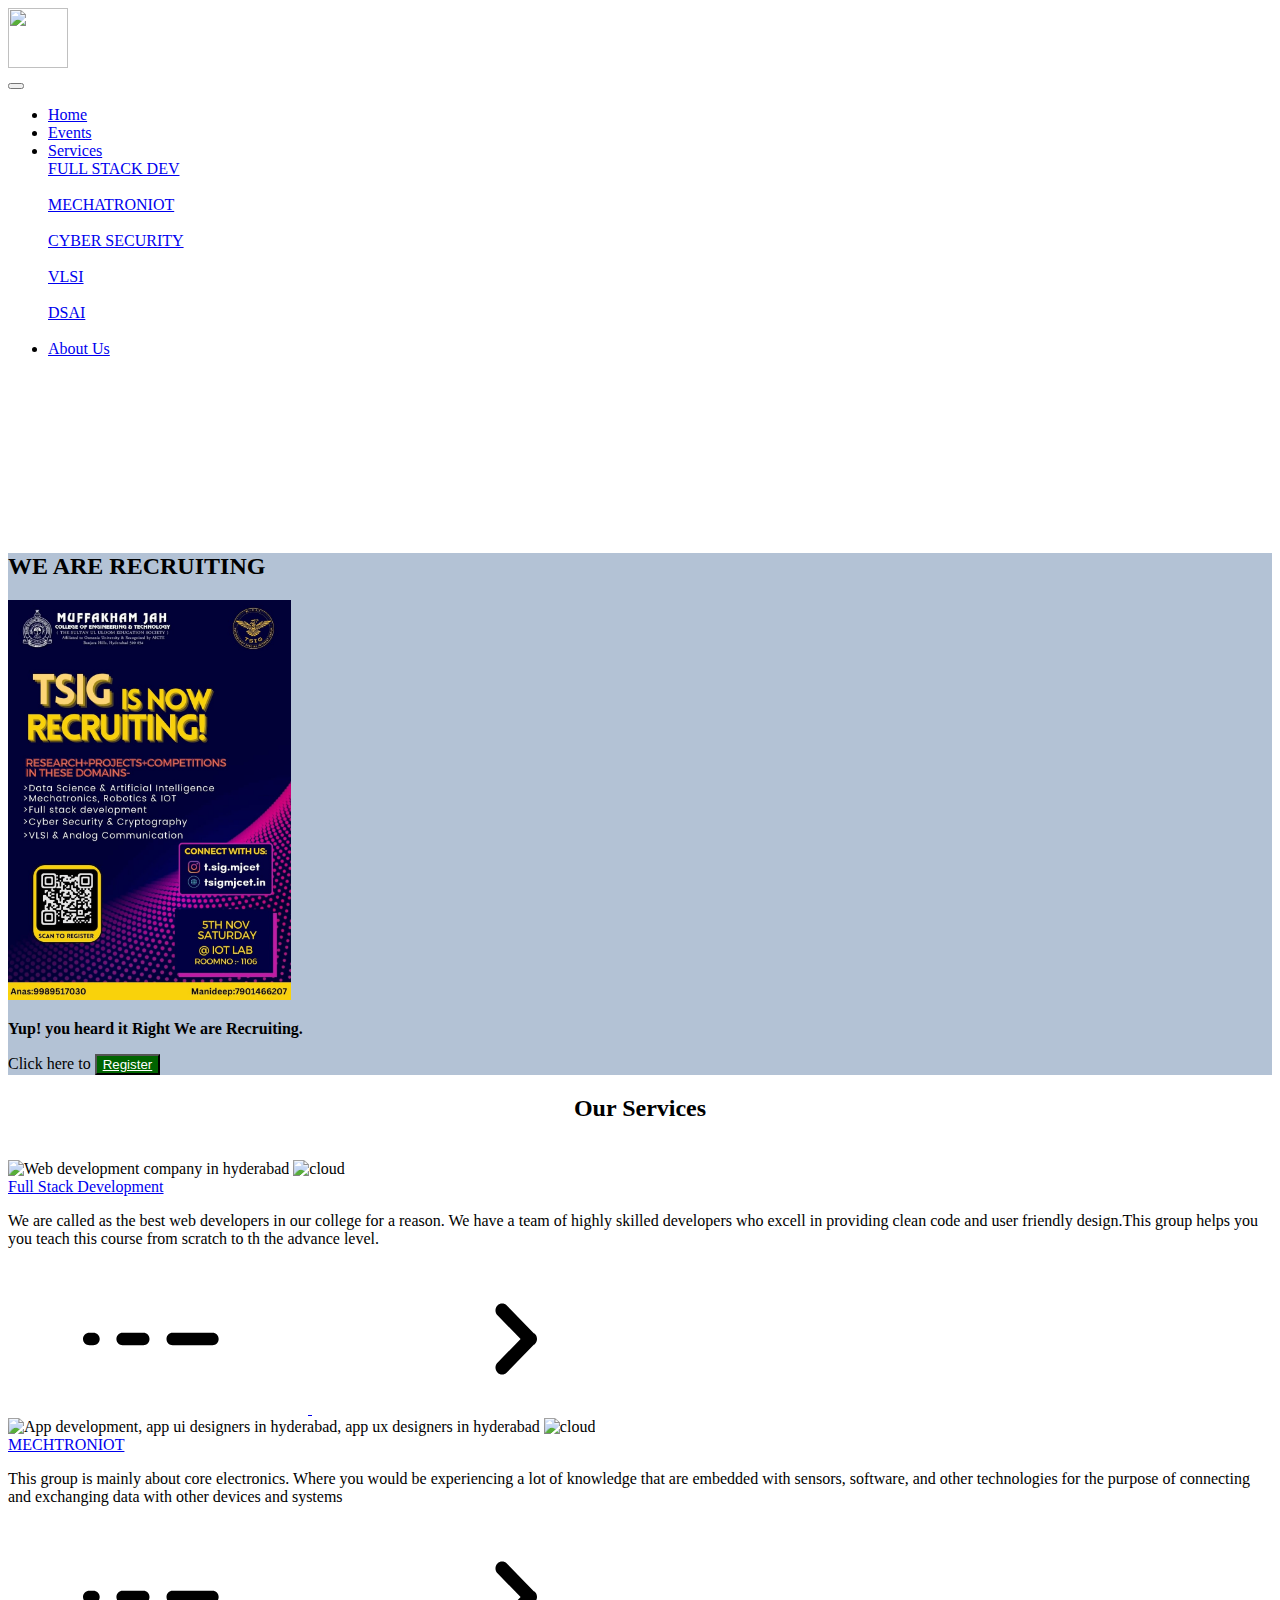
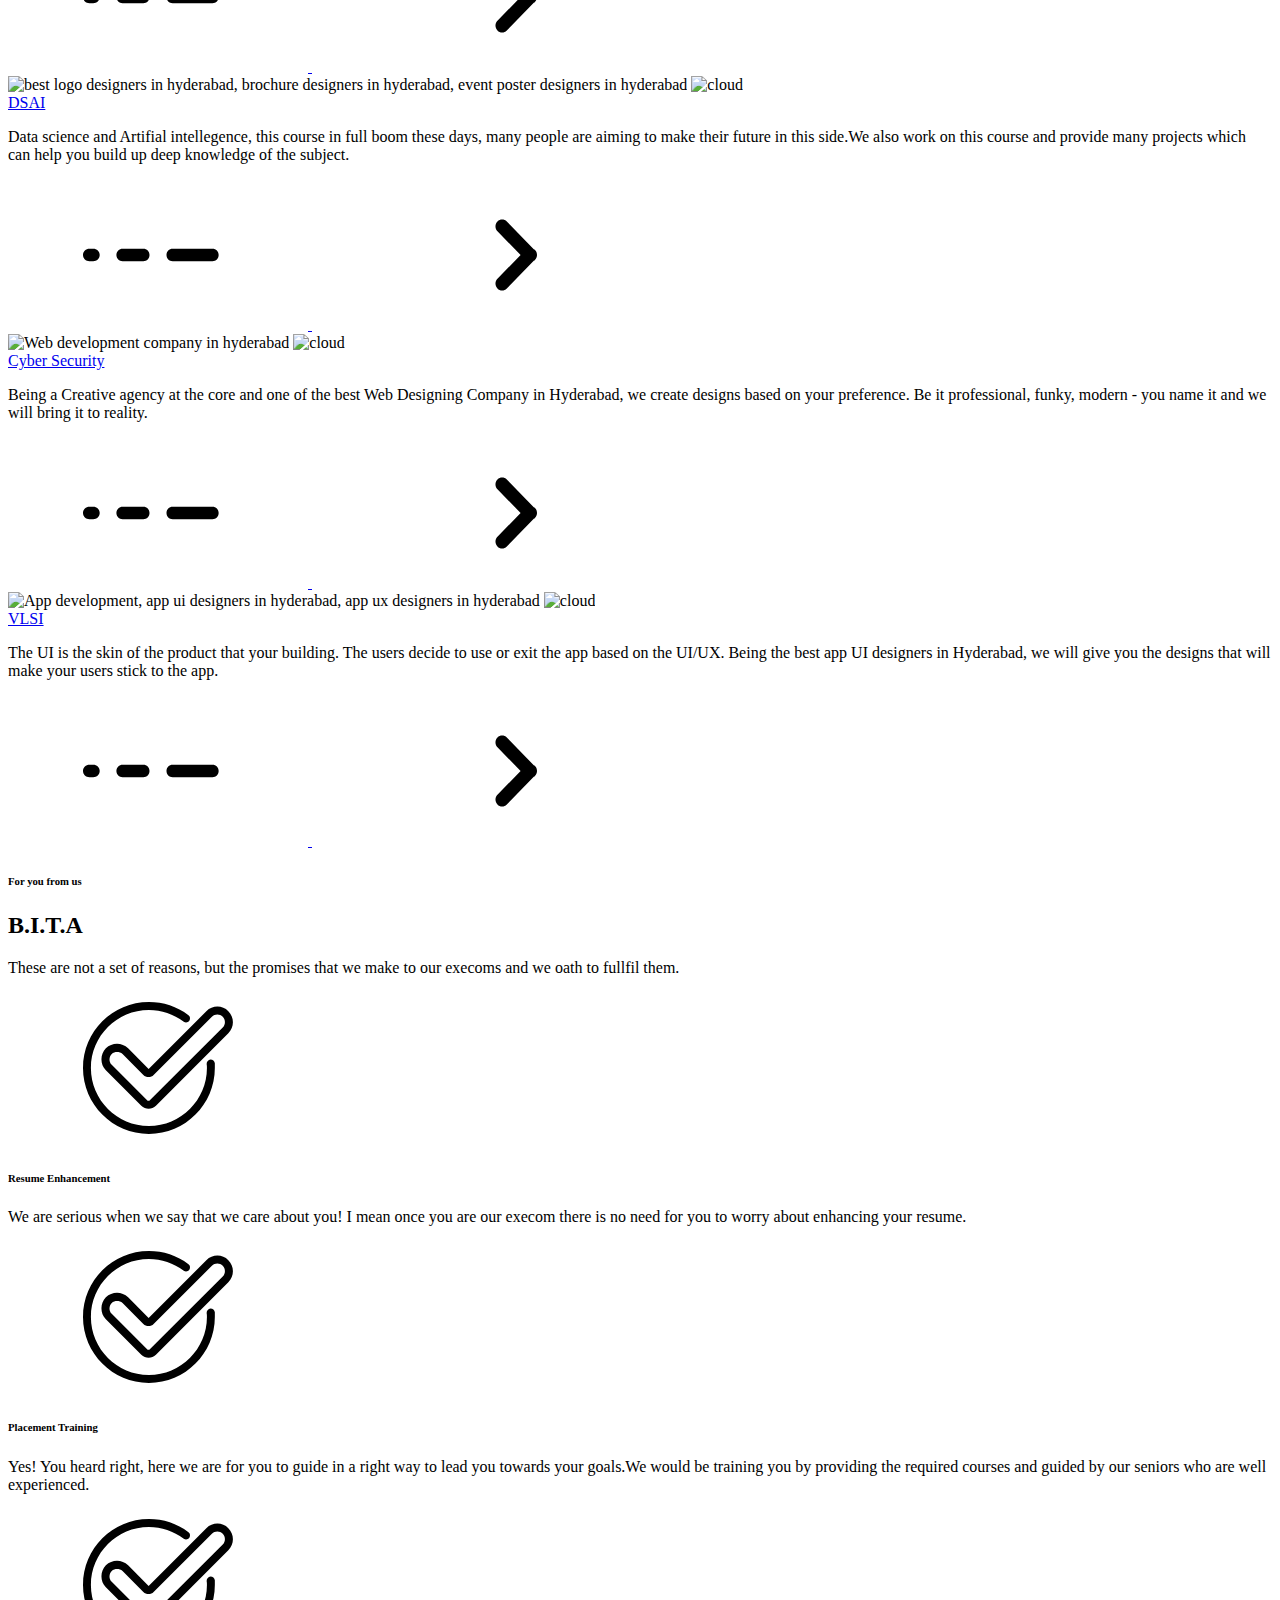
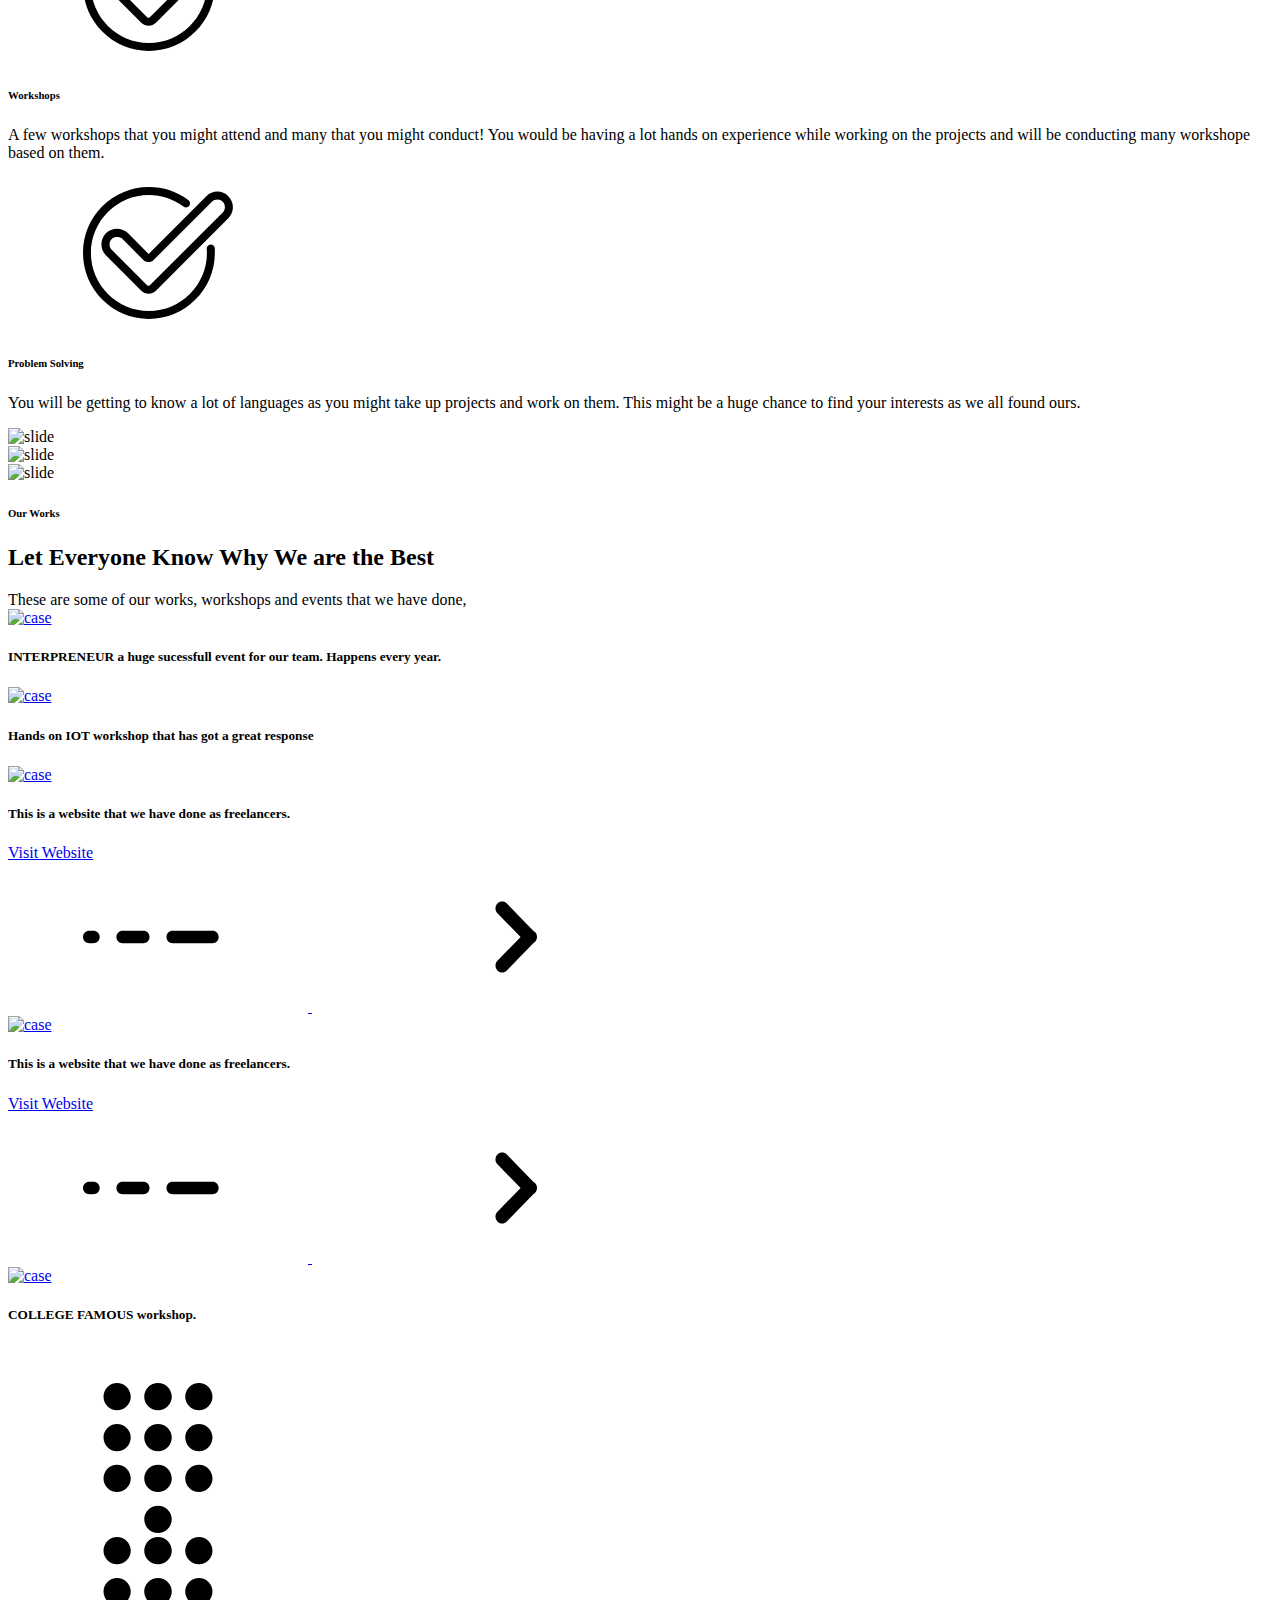
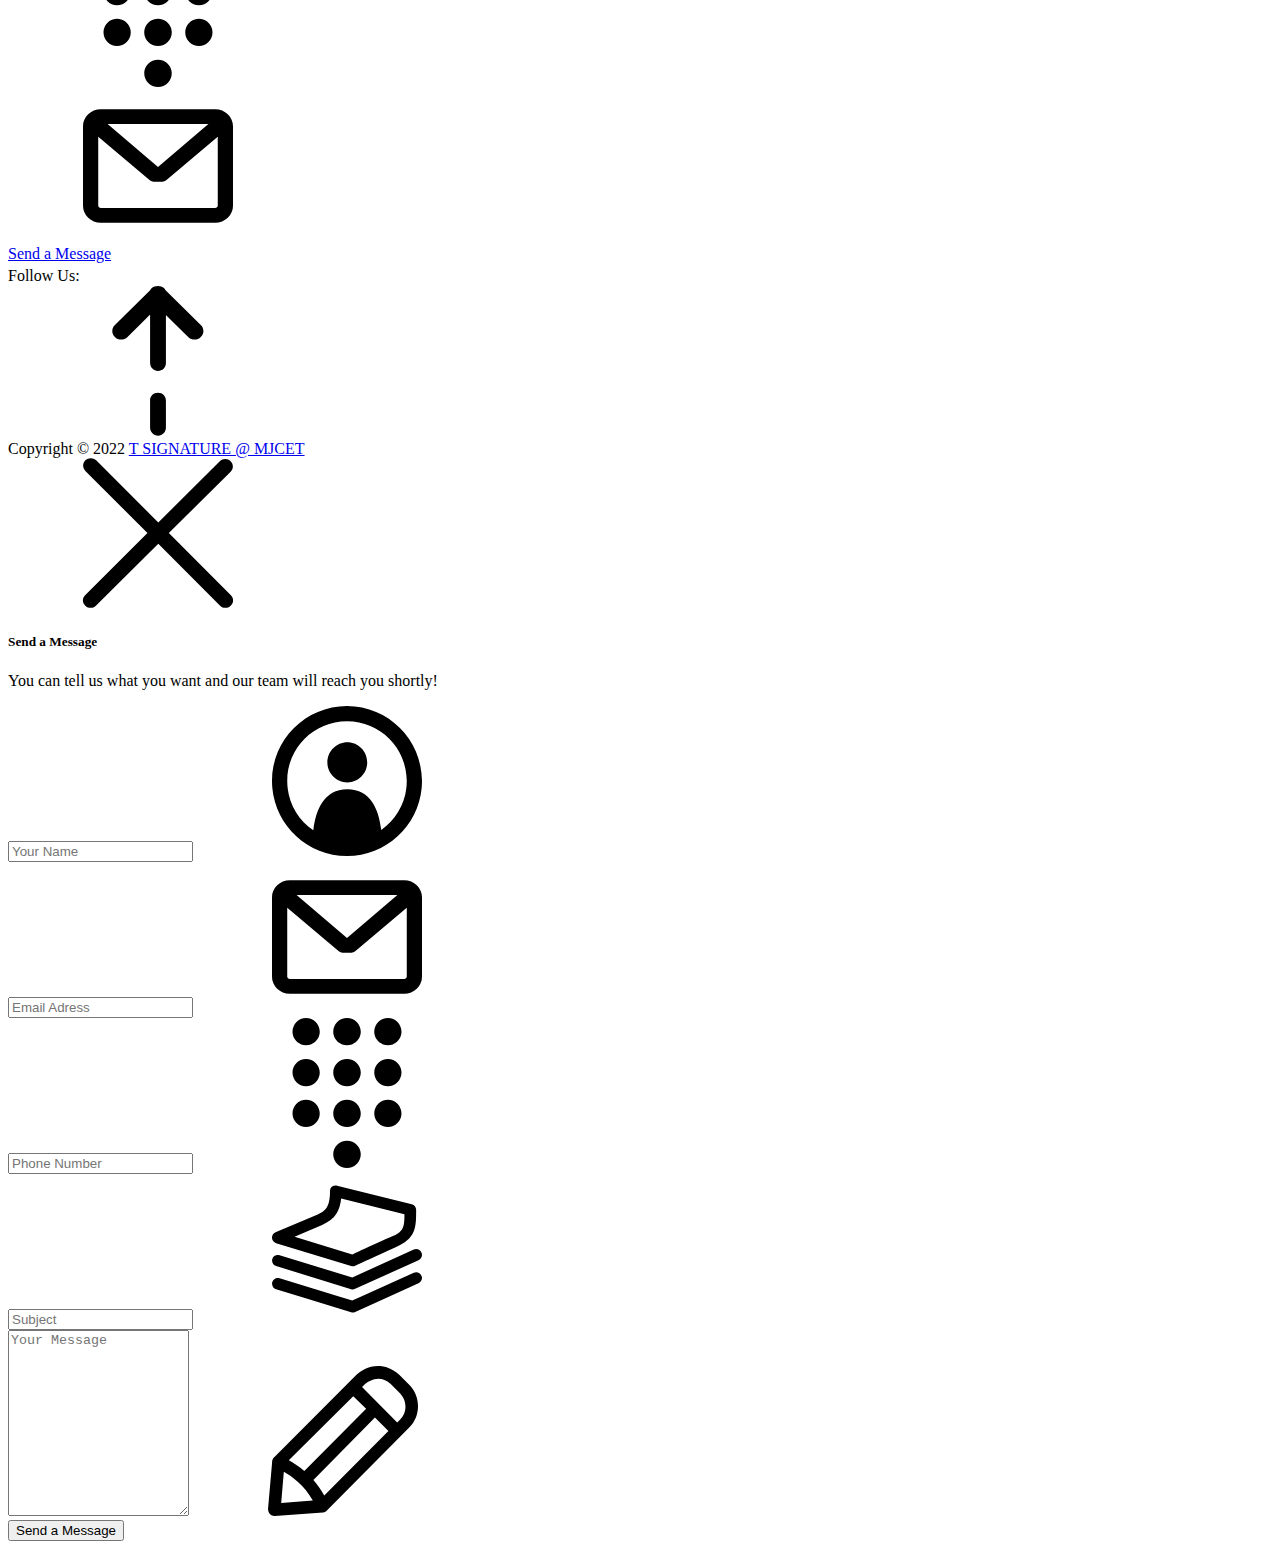
==== public/index.html @ f0108e30 "recruitment-poster" ====
<!DOCTYPE html>
<html lang="en">
<head><meta http-equiv="Content-Type" content="text/html; charset=utf-8">

  <!-- SEO -->

  <meta name="description" content="We are a collection of minds hailing from all branches of engineering at MJCET united by our shared passion to learn, innovate, create and impart knowledge in the world of science and technology.">
    <meta name="keywords" content="Tsig, Tsignature,tsigmjcet,tsigmjcet.in,sig,mjcet,t-sig,mjcollege,best club mjcet,mjcet clubs,mjcollege clubs,mjcet clubs,technical club,tech club,fsd,vlsi,mechtron,aids,dsai,mjcollege.ac.in,mjcollege,tsig mjcollege,tsig mj"/>
    <meta property="og:title" content="T-SIG | MJCET" />
<meta property="og:description" content="We are a collection of minds hailing from all branches of engineering at MJCET united by our shared passion to learn, innovate, create and impart knowledge in the world of science and technology." />
<meta property="og:image" content="https://tsigmjcet.in/img/TSIG_logo_saffron-removebg-preview.png" />


<!-- plugin meta tags -->
    
<script async src="https://www.googletagmanager.com/gtag/js?id=UA-68163784-5"></script>
<script>
  window.dataLayer = window.dataLayer || [];
  function gtag(){dataLayer.push(arguments);}
  gtag('js', new Date());

  gtag('config', 'UA-68163784-5');
</script>
<meta name="viewport" content="width=device-width, icinitial-scale=1, maximum-scale=1">
<link rel="icon" href="./img/TSIG_logo_saffron-removebg-preview.png" sizes="16x16 32x32" type="img/png">

<!-- title -->
<title>T-SIG | MJCET</title>

<!-- styling -->
<link rel="stylesheet" type="text/css" href="css/theme-styles.css">
<link rel="stylesheet" type="text/css" href="css/blocks.css">
<link rel="stylesheet" type="text/css" href="css/widgets.css">
<link rel="stylesheet" href="css/navbar.css">

<!--External fonts-->

<link href="https://fonts.googleapis.com/css?family=Nunito:300,400,700,900" rel="stylesheet">
<link href="https://fonts.googleapis.com/css?family=Baloo+Paaji" rel="stylesheet">

<!-- Styles for Plugins -->
<link rel="stylesheet" type="text/css" href="css/swiper.min.css">

<!--<link rel="stylesheet" type="text/css" href="css/rtl.css">-->
    <link rel="icon" href="img/Favicon.png" type="image/gif" sizes="16x16">
   
    <!-- Facebook Pixel Code -->
    <script>
      !function(f,b,e,v,n,t,s)
      {if(f.fbq)return;n=f.fbq=function(){n.callMethod?
      n.callMethod.apply(n,arguments):n.queue.push(arguments)};
      if(!f._fbq)f._fbq=n;n.push=n;n.loaded=!0;n.version='2.0';
      n.queue=[];t=b.createElement(e);t.async=!0;
      t.src=v;s=b.getElementsByTagName(e)[0];
      s.parentNode.insertBefore(t,s)}(window, document,'script',
      'https://connect.facebook.net/en_US/fbevents.js');
      fbq('init', '507069403035252');
      fbq('track', 'PageView');
    </script>
    <noscript><img height="1" width="1" style="display:none"
      src="https://www.facebook.com/tr?id=507069403035252&ev=PageView&noscript=1"/></noscript>
    <!-- End Facebook Pixel Code -->
    <link
    rel="stylesheet"
    href="https://cdnjs.cloudflare.com/ajax/libs/animate.css/4.1.1/animate.min.css"
  />

</head>
<body class="crumina-grid"  >
<!-- Header -->

<div id="wrap">
	<nav>
		<div class="logo">
			<img src="./img/TSIG_logo_saffron-removebg-preview.png" alt="" height="60px" width="60px">
		</div>
		<button type="button" class="btn-hamburger" data-action="nav-toggle">
			<span></span>
			<span></span>
			<span></span>
			<span></span>
			<span></span>
		</button>
		<ul class="nav-menu">
			<li class="nav-item"><a href="index.html">Home</a></li>
			<li class="nav-item"><a href="events.html">Events</a></li>
			<li class="nav-item dropdown">
				<a href="#" data-action="dropdown-toggle">Services</a>
				<div class="dropdown-menu">
					<a class="dropdown-item" href="fsd.html">FULL STACK DEV</a> <br> <br>
					<a class="dropdown-item" href="mechtron.html">MECHATRONIOT</a> <br> <br>
					<a class="dropdown-item" href="cyber.html">CYBER SECURITY</a> <br> <br>
					<a class="dropdown-item" href="vlsi.html">VLSI</a> <br> <br>
					<a class="dropdown-item" href="aids.html">DSAI</a> <br> <br>
				</div>
			</li>
			<li class="nav-item"><a href="about.html">About Us</a></li>
		</ul>
	</nav>
</div>

<script>
	let nav = document.querySelector('nav');
let dropdown = nav.querySelector('.dropdown');
let dropdownToggle = nav.querySelector("[data-action='dropdown-toggle']");
let navToggle = nav.querySelector("[data-action='nav-toggle']");

dropdownToggle.addEventListener('click', () => {
	if (dropdown.classList.contains('show')) {
		dropdown.classList.remove('show');
	} else {
		dropdown.classList.add('show');
	}
})

navToggle.addEventListener('click', () => {
	if (nav.classList.contains('opened')) {
		nav.classList.remove('opened');
	} else {
		nav.classList.add('opened');
	}
})
</script>



<video class="vid" id="vid" width="100%" height="100%"  autoplay muted  loop>
  <source  src="img/WhatsApp Video 2022-10-26 at 8.50.36 PM.mp4" type="video/mp4">
  
</video>
<script>
  document.getElementById('vid').play();
</script>

<!-- ... End Header -->
<!-- 
<marquee behavior="" direction="" style="background-color: rgba(156, 83, 201, 0.648);">Register For the Recruitment here <a href="events.html"> <span style="color: Red;">Register</span></a></marquee> -->
<!-- Info Boxes -->
<!-- 
<div class="card" style="width: 18rem;">
  <img class="card-img-top" src="./img/recruitment-poster.jpeg" alt="Card image cap">
  <div class="card-body">
    <p class="card-text">Yes! you heard it right we are <b> RECRUITING </b></p>
    <p>Clich here to <span>Register</span></p>
  </div>
</div> -->
<section class="crumina-module crumina-module-slider medium-padding100 card">
  <div class="container">
  <div class="row">
  <div class="crumina-module crumina-module-img-bottom">
  <div class="col-lg-6 col-md-12 col-sm-12 col-xs-12">
  <div class="crumina-module crumina-heading">
  <h6 class="heading-sup-title"></h6>
  <h2 class="heading-title" style="align-items: center;">WE ARE RECRUITING</h2>
  <a href="https://docs.google.com/forms/d/e/1FAIpQLSchvIO3LFxWKTd3PqV2xvI6JanseBvcixMa674ufhuk02N_iA/viewform"><img src="./img/recruitment-poster.jpeg" style="height: 400px;" alt=""></a>
    <p style="color:black ;"><b> Yup! you heard it Right We are Recruiting. </b></p>
  <div class="heading-text">
    <p style="color:black ;">Click here to <button class="regbutton" style="color:white;background-color:darkgreen;"> <a href="https://docs.google.com/forms/d/e/1FAIpQLSchvIO3LFxWKTd3PqV2xvI6JanseBvcixMa674ufhuk02N_iA/viewform" style="color:white;">Register</a></button></p>
  </div>
  </div>
  </div>
  <style>
    .card{

      background-color: #6987ab81;
      align-items: center;
    }
    .regbutton:hover{
      background-color: red;
      color: black;
      
    }
  </style>
</div>  
</div>
</div>
</section>
<section class="medium-padding100">
<div class="container">
<center><h2 class="heading-title">Our <span class="c-primary">Services</span></h2></center>
&nbsp;
<div class="row">
<div class="col-lg-4 col-md-4 col-sm-12 col-xs-12">
<div class="crumina-module crumina-info-box info-box--standard-hover">

<div class="info-box-image">
<img class="utouch-icon" src="svg-icons/web-dev.svg" alt="Web development company in hyderabad">
<img class="cloud" src="img/clouds8.png" alt="cloud">
</div>

<div class="info-box-content">
<a href="fsd.html" class="h5 info-box-title">Full Stack Development</a>
<p class="info-box-text">We are called as the best web developers in our college for a reason. We have a team of highly skilled developers who excell in providing clean code and user friendly design.This group helps you you teach this course from scratch to th the advance level.
</p>
</div>

<a href="fsd.html" class="btn-next">
<svg class="utouch-icon icon-hover utouch-icon-arrow-right-1"><use xlink:href="#utouch-icon-arrow-right-1"></use></svg>
<svg class="utouch-icon utouch-icon-arrow-right1"><use xlink:href="#utouch-icon-arrow-right1"></use></svg>
</a>

</div>
</div>

<div class="col-lg-4 col-md-4 col-sm-12 col-xs-12">
<div class="crumina-module crumina-info-box info-box--standard-hover">

<div class="info-box-image">
<img class="utouch-icon" src="./fonts/ioty.png" alt="App development, app ui designers in hyderabad, app ux designers in hyderabad">
<img class="cloud" src="img/clouds9.png" alt="cloud">
</div>

<div class="info-box-content">
<a href="mechtron.html" class="h5 info-box-title">MECHTRONIOT</a>
<p class="info-box-text">This group is mainly about core electronics. Where you would be experiencing a lot of knowledge that are embedded with sensors, software, and other technologies for the purpose of connecting and exchanging data with other devices and systems
</p>
</div>

<a href="mechtron.html" class="btn-next">
<svg class="utouch-icon icon-hover utouch-icon-arrow-right-1"><use xlink:href="#utouch-icon-arrow-right-1"></use></svg>
<svg class="utouch-icon utouch-icon-arrow-right1"><use xlink:href="#utouch-icon-arrow-right1"></use></svg>
</a>

</div>
</div>

<div class="col-lg-4 col-md-4 col-sm-12 col-xs-12">
<div class="crumina-module crumina-info-box info-box--standard-hover">

<div class="info-box-image">
<img class="utouch-icon" src="./fonts/dataaaa.png" alt="best logo designers in hyderabad, brochure designers in hyderabad, event poster designers in hyderabad">
<img class="cloud" src="img/clouds10.png" alt="cloud">
</div>

<div class="info-box-content">
<a href="aids.html" class="h5 info-box-title">DSAI</a>
<p class="info-box-text">Data science and Artifial intellegence, this course in full boom these days, many people are aiming to make their future in this side.We also work on this course and provide many projects which can help you build up deep knowledge of the subject.
</p>
</div>

<a href="aids.html" class="btn-next">
<svg class="utouch-icon icon-hover utouch-icon-arrow-right-1"><use xlink:href="#utouch-icon-arrow-right-1"></use></svg>
<svg class="utouch-icon utouch-icon-arrow-right1"><use xlink:href="#utouch-icon-arrow-right1"></use></svg>
</a>

</div>
</div>
</div>
<div class="row">
<div class="col-lg-4 col-md-4 col-sm-12 col-xs-12">
<div class="crumina-module crumina-info-box info-box--standard-hover">

<div class="info-box-image">
<img class="utouch-icon" src="svg-icons/web-des.svg" alt="Web development company in hyderabad">
<img class="cloud" src="img/clouds8.png" alt="cloud">
</div>

<div class="info-box-content">
<a href="cyber.html" class="h5 info-box-title">Cyber Security</a>
<p class="info-box-text">Being a Creative agency at the core and one of the best Web Designing Company in Hyderabad, we create designs based on your preference. Be it professional, funky, modern - you name it and we will bring it to reality.
</p>
</div>

<a href="cyber.html" class="btn-next">
<svg class="utouch-icon icon-hover utouch-icon-arrow-right-1"><use xlink:href="#utouch-icon-arrow-right-1"></use></svg>
<svg class="utouch-icon utouch-icon-arrow-right1"><use xlink:href="#utouch-icon-arrow-right1"></use></svg>
</a>

</div>
</div>

<div class="col-lg-4 col-md-4 col-sm-12 col-xs-12">
<div class="crumina-module crumina-info-box info-box--standard-hover">

<div class="info-box-image">
<img class="utouch-icon" src="svg-icons/ui.svg" alt="App development, app ui designers in hyderabad, app ux designers in hyderabad">
<img class="cloud" src="img/clouds9.png" alt="cloud">
</div>

<div class="info-box-content">
<a href="vlsi.html" class="h5 info-box-title">VLSI</a>
<p class="info-box-text">The UI is the skin of the product that your building. The users decide to use or exit the app based on the UI/UX. Being the best app UI designers in Hyderabad, we will give you the designs that will make your users stick to the app.
</p>
</div>

<a href="vlsi.html" class="btn-next">
<svg class="utouch-icon icon-hover utouch-icon-arrow-right-1"><use xlink:href="#utouch-icon-arrow-right-1"></use></svg>
<svg class="utouch-icon utouch-icon-arrow-right1"><use xlink:href="#utouch-icon-arrow-right1"></use></svg>
</a>

</div>
</div>

<!-- <div class="col-lg-4 col-md-4 col-sm-12 col-xs-12">
<div class="crumina-module crumina-info-box info-box--standard-hover">

<div class="info-box-image">
<img class="utouch-icon" src="svg-icons/blog.svg" alt="best logo designers in hyderabad, brochure designers in hyderabad, event poster designers in hyderabad">
<img class="cloud" src="img/clouds10.png" alt="cloud">
</div>

<div class="info-box-content">
<a href="blog-management-service.html" class="h5 info-box-title">3D-printing</a>
<p class="info-box-text">Are you a young startup or a established company. What ever the case might be, maintaining a company blog is the most important activity to keep your online presence active. Here we are to help you out with that!
</p>
</div>

<a href="blog-management-service.html" class="btn-next">
<svg class="utouch-icon icon-hover utouch-icon-arrow-right-1"><use xlink:href="#utouch-icon-arrow-right-1"></use></svg>
<svg class="utouch-icon utouch-icon-arrow-right1"><use xlink:href="#utouch-icon-arrow-right1"></use></svg>
</a>

</div>
</div> -->
</div>
</div>
</section>

<!-- ... end Info Boxes -->


<!-- Slider with vertical tabs -->

<!-- ... Slider with vertical tabs -->


<!-- Video -->
    <!--
<section class="bg-8 background-contain pt100">
<div class="container">
<div class="row">
<div class="col-lg-6 col-md-6 col-sm-12 col-xs-12">
<div class="crumina-module crumina-heading">
<h6 class="heading-sup-title">Watch the video</h6>
<h2 class="heading-title">What Does <span class="c-primary">Outshade</span> do?</h2>
<p class="heading-text">They say a picture speaks a thousand words, then what does a video do? Let's find out. Watch the video presentation of Outshade, in which we showcase the service we offer and few surprises too.
</p>
</div>
<a href="services.html" class="btn btn-small btn--icon-right btn-border btn--with-shadow c-primary">
<svg class="utouch-icon utouch-icon-arrow-right1"><use xlink:href="#utouch-icon-arrow-right1"></use></svg>
<div class="text">
<span class="title">Get Started Now</span>
</div>
</a>
</div>

<div class="col-lg-6 col-md-6 col-sm-12 col-xs-12">
<div class="crumina-module crumina-our-video">
<div class="video-thumb">
<img src="img/video-thumb.png" alt="video">
<a href="https://www.youtube.com/watch?v=wnJ6LuUFpMo" class="video-control js-popup-iframe">
<img src="img/play.png" alt="play">
</a>
</div>
</div>
</div>
</div>
</div>
</section>
    -->
<!-- ... end Video -->


<!-- Clients Block -->

<!--<section class="crumina-module crumina-clients background-contain bg-white">
<div class="container">
<center><h2 class="heading-title">Few of Our Clientele</h2></center>
<div class="row">
<div class="col-lg-2 col-md-6 col-sm-6 col-xs-12">
<a class="clients-item" href="#">
<span class="clients-images">
<img src="img/demo-logo.png" class="" alt="logo">
<img src="img/demo-logo.png" class="hover" alt="logo">
</span>
</a>
</div>
<div class="col-lg-2 col-md-6 col-sm-6 col-xs-12">
<a class="clients-item" href="#">
<span class="clients-images">
<img src="img/demo-logo.png" class="" alt="logo">
<img src="img/demo-logo.png" class="hover" alt="logo">
</span>
</a>
</div>

<div class="col-lg-2 col-md-6 col-sm-6 col-xs-12">
<a class="clients-item" href="#">
<span class="clients-images">
<img src="img/demo-logo.png" class="" alt="logo">
<img src="img/demo-logo.png" class="hover" alt="logo">
</span>
</a>
</div>
<div class="col-lg-2 col-md-6 col-sm-6 col-xs-12">
<a class="clients-item" href="#">
<span class="clients-images">
<img src="img/demo-logo.png" class="" alt="logo">
<img src="img/demo-logo.png" class="hover" alt="logo">
</span>
</a>
</div>
<div class="col-lg-2 col-md-6 col-sm-6 col-xs-12">
<a class="clients-item" href="#">
<span class="clients-images">
<img src="img/demo-logo.png" class="" alt="logo">
<img src="img/demo-logo.png" class="hover" alt="logo">
</span>
</a>
</div>
<div class="col-lg-2 col-md-6 col-sm-6 col-xs-12">
<a class="clients-item" href="#">
<span class="clients-images">
<img src="img/demo-logo.png" class="" alt="logo">
<img src="img/demo-logo.png" class="hover" alt="logo">
</span>
</a>
</div>

</div>


<!-2nd row of clients -->

<!-- <div class="row">
   <div class="col-lg-2 col-md-6 col-sm-6 col-xs-12">
<a class="clients-item" href="#">
<span class="clients-images">
<img src="img/Budli.png" class="" alt="logo">
<img src="img/Budli.png" class="hover" alt="logo">
</span>
</a>
</div>
<div class="col-lg-2 col-md-6 col-sm-6 col-xs-12">
<a class="clients-item" href="#">
<span class="clients-images">
<img src="img/Sumvn.png" class="" alt="logo">
<img src="img/Sumvn.png" class="hover" alt="logo">
</span>
</a>
</div>
<div class="col-lg-2 col-md-6 col-sm-6 col-xs-12">
<a class="clients-item" href="#">
<span class="clients-images">
<img src="img/yummpys-2.png" class="" alt="logo">
<img src="img/yummpys-2.png" class="hover" alt="logo">
</span>
</a>
</div>
<div class="col-lg-2 col-md-6 col-sm-6 col-xs-12">
<a class="clients-item" href="#">
<span class="clients-images">
<img src="img/AmmaHelpingHands.png" class="" alt="logo">
<img src="img/AmmaHelpingHands.png" class="hover" alt="logo">
</span>
</a>
</div>

<div class="col-lg-2 col-md-6 col-sm-6 col-xs-12">
<a class="clients-item" href="#">
<span class="clients-images">
<img src="img/DigiDine.png" class="" alt="logo">
<img src="img/DigiDine.png" class="hover" alt="logo">
</span>
</a>
</div>
<div class="col-lg-2 col-md-6 col-sm-6 col-xs-12">
<a class="clients-item" href="#">
<span class="clients-images">
<img src="img/TruePush-2.png" class="" alt="logo">
<img src="img/TruePush-2.png" class="hover" alt="logo">
</span>
</a>
</div>

</div> -->

<!-- End of 2nd row of clients-->
<!--</div>
</section>-->

<!-- ... end Clients Block -->





<!-- Counters -->

<!-- <section class="bg-secondary-color background-contain bg-10">

<div class="container">
<div class="row">
<div class="counters">
<div class="col-lg-2 col-md-6 col-sm-6 col-xs-12">
<div class="crumina-module crumina-counter-item">
<div class="counter-numbers counter c-yellow">
<span data-speed="2000" data-refresh-interval="3" data-to="16237" data-from="2">16237</span>
</div>
<h5 class="counter-title">Line of codes</h5>
</div>
</div>
<div class="col-lg-2 col-md-6 col-sm-6 col-xs-12">
<div class="crumina-module crumina-counter-item">
<div class="counter-numbers counter c-yellow">
<span data-speed="2000" data-refresh-interval="3" data-to="25" data-from="2">25</span>
</div>
<h5 class="counter-title">Projects</h5>
</div> -->
<!-- </div>
<div class="col-lg-2 col-md-6 col-sm-6 col-xs-12">
<div class="crumina-module crumina-counter-item">
<div class="counter-numbers counter c-yellow">
<span data-speed="2000" data-refresh-interval="3" data-to="16" data-from="2">16</span>
</div>
<h5 class="counter-title">Clients</h5>
</div>
</div>
<div class="col-lg-2 col-md-6 col-sm-6 col-xs-12">
<div class="crumina-module crumina-counter-item">
<div class="counter-numbers counter c-yellow">
<span data-speed="2000" data-refresh-interval="3" data-to="98" data-from="2">98+</span>
</div>
<h5 class="counter-title">Coffee Cups</h5>
</div>
</div>

<div class="col-lg-4 col-md-12 col-sm-12 col-xs-12">
<h5 class="c-white">It's hard work and we love it!</h5>
<p class="c-semitransparent-white">We are just your fellow mates, but did you look at how fast we are growing? Become a part of our journey! Get in touch with us.</p>
</div> -->

<!-- </div>
</div>
</div>

</section> -->

<!-- ... end  Counters -->


<!-- Info Boxes -->
<section class="crumina-module crumina-module-slider bg-blue-lighteen background-contain bg-11 medium-padding100">
  <div class="container">
  <div class="row">
  <div class="col-lg-6 col-md-12 col-sm-12 col-xs-12">
  <div class="crumina-module crumina-heading">
  <h6 class="heading-sup-title">For you from us</h6>
  <h2 class="heading-title">B.I.T.A</h2>
  <p class="heading-text">These are not a set of reasons, but the promises that we make to our execoms and we oath to fullfil them.
  </p>
  </div>
  <div class="row">
  <div class="col-lg-6 col-md-6 col-sm-12">
  <div class="crumina-module crumina-info-box info-box--standard">
  <div class="info-box-image display-flex">
  <svg class="utouch-icon utouch-icon-checked"><use xlink:href="#utouch-icon-checked"></use></svg>
  <h6 class="info-box-title">Resume Enhancement</h6>
  </div>
  <p class="info-box-text">We are serious when we say that we care about you! I mean once you are our execom there is no need for you to worry about enhancing your resume.
  </p>
  </div>
  </div>
  <div class="col-lg-6 col-md-6 col-sm-12">
  <div class="crumina-module crumina-info-box info-box--standard">
  <div class="info-box-image display-flex">
  <svg class="utouch-icon utouch-icon-checked"><use xlink:href="#utouch-icon-checked"></use></svg>
  <h6 class="info-box-title">Placement Training</h6>
  </div>
  <p class="info-box-text">Yes! You heard right, here we are for you to guide in a right way to lead you towards your goals.We would be training you by providing the required courses and guided by our seniors who are well experienced.</p>
  </div>
  </div>
  <div class="col-lg-6 col-md-6 col-sm-12">
  <div class="crumina-module crumina-info-box info-box--standard">
  <div class="info-box-image display-flex">
  <svg class="utouch-icon utouch-icon-checked"><use xlink:href="#utouch-icon-checked"></use></svg>
  <h6 class="info-box-title">Workshops</h6>
  </div>
  <p class="info-box-text">A few workshops that you might attend and many that you might conduct! You would be having a lot hands on experience while working on the projects and will be conducting many workshope based on them. </p>
  </div>
  </div>
  <div class="col-lg-6 col-md-6 col-sm-12">
  <div class="crumina-module crumina-info-box info-box--standard">
  <div class="info-box-image display-flex">
  <svg class="utouch-icon utouch-icon-checked"><use xlink:href="#utouch-icon-checked"></use></svg>
  <h6 class="info-box-title">Problem Solving</h6>
  </div>
  <p class="info-box-text">You will be getting to know a lot of languages as you might take up projects and work on them. This might be a huge chance to find your interests as we all found ours. </p>
  </div>
  </div>
  </div>
  </div>
  
  <div class="col-lg-5 col-lg-offset-1 col-md-12 col-md-offset-0 col-sm-12 col-xs-12">
  <div class="swiper-container pagination-bottom slider-tripple-right-image" data-show-items="1" data-effect="coverflow" data-centered-slider="false" data-stretch="170" data-depth="195">
  <div class="swiper-wrapper">
  <div class="swiper-slide">
  <img src="img/why1.png" alt="slide">
  </div>
  <div class="swiper-slide">
  <img src="img/why2.png" alt="slide">
  </div>
  <div class="swiper-slide">
  <img src="img/why3.png" alt="slide">
  </div>
  </div>
  <!-- If we need pagination -->
  <div class="swiper-pagination"></div>
  </div>
  </div>
  </div>
  </div>
  </section>
<!-- ... end Info Boxes -->

<!-- Testimonials Slider -->
<!--
<section class="crumina-module crumina-module-slider" style="padding: 100px 0; background-color: #f2f8fe;">
<div class="container">
<center><h2 class="heading-title">Our Clients Love us!</h2></center>
<div class="row">
<div class="col-lg-12 col-md-12 col-sm-12">
<div class="swiper-container pagination-bottom" data-show-items="3">
<div class="swiper-wrapper">

<div class="swiper-slide">
<div class="crumina-module crumina-testimonial-item testimonial-item-quote-right">
<div class="testimonial-img-author">
<img src="img/author7.png" alt="author">
</div>

<div class="author-info">
<a href="#" class="h6 author-name">Jonathan Miller</a>
<div class="author-company">Student, 23 years old</div>
</div>

<h6 class="testimonial-text">
Sit amet, consectetuer adipiscing elit, sed diam nonummy nibh euismod tincidunt est.
</h6>

<ul class="rait-stars">
<li>
<a href="#">
<svg class="utouch-icon utouch-icon-star"><use xlink:href="#utouch-icon-star"></use></svg>
</a>
</li>
<li>
<a href="#">
<svg class="utouch-icon utouch-icon-star"><use xlink:href="#utouch-icon-star"></use></svg>
</a>
</li>
<li>
<a href="#">
<svg class="utouch-icon utouch-icon-star"><use xlink:href="#utouch-icon-star"></use></svg>
</a>
</li>
<li>
<a href="#">
<svg class="utouch-icon utouch-icon-star"><use xlink:href="#utouch-icon-star"></use></svg>
</a>
</li>
<li>
<a href="#">
<svg class="utouch-icon utouch-icon-star-half-empty"><use xlink:href="#utouch-icon-star-half-empty"></use></svg>
</a>
</li>
</ul>

<div class="quote">
<svg class="utouch-icon utouch-icon-quotes"><use xlink:href="#utouch-icon-quotes"></use></svg>
</div>

</div>
</div>
<div class="swiper-slide">
<div class="crumina-module crumina-testimonial-item testimonial-item-quote-right">
<div class="testimonial-img-author">
<img src="img/author8.png" alt="author">
</div>

<div class="author-info">
<a href="#" class="h6 author-name">Britney Simpson</a>
<div class="author-company">Student, 23 years old</div>
</div>

<h6 class="testimonial-text">
Investigationes demonstraverunt lectores legere me lius quod ii legunt saepius per seacula quarta decima.
</h6>

<ul class="rait-stars">
<li>
<a href="#">
<svg class="utouch-icon utouch-icon-star"><use xlink:href="#utouch-icon-star"></use></svg>
</a>
</li>
<li>
<a href="#">
<svg class="utouch-icon utouch-icon-star"><use xlink:href="#utouch-icon-star"></use></svg>
</a>
</li>
<li>
<a href="#">
<svg class="utouch-icon utouch-icon-star"><use xlink:href="#utouch-icon-star"></use></svg>
</a>
</li>
<li>
<a href="#">
<svg class="utouch-icon utouch-icon-star"><use xlink:href="#utouch-icon-star"></use></svg>
</a>
</li>
<li>
<a href="#">
<svg class="utouch-icon utouch-icon-star-half-empty"><use xlink:href="#utouch-icon-star-half-empty"></use></svg>
</a>
</li>
</ul>

<div class="quote">
<svg class="utouch-icon utouch-icon-quotes"><use xlink:href="#utouch-icon-quotes"></use></svg>
</div>

</div>
</div>

</div>


-->
<!-- If we need pagination -->
<!--
<div class="swiper-pagination"></div>
</div>
</div>
</div>
</div>

</section>
-->
<!-- ... end Testimonials Slider -->


<!-- Case Item -->

<section class="crumina-module crumina-module-slider medium-padding100">
<div class="container">
<div class="row">
<div class="crumina-module crumina-module-img-bottom">
<div class="col-lg-6 col-md-12 col-sm-12 col-xs-12">
<div class="crumina-module crumina-heading">
<h6 class="heading-sup-title">Our Works</h6>
<h2 class="heading-title">Let Everyone Know Why We are the Best</h2>
<div class="heading-text">These are some of our works, workshops and events that we have done,
</div>
</div>
</div>

<div class="col-lg-3 col-lg-offset-3 col-md-12 col-sm-12 col-sm-offset-0">
<!-- <a href="portfolio.html" class="btn btn-border btn--with-shadow c-primary mb30">
All Works
</a> -->
</div>
</div>

<div class="col-lg-12 col-md-12 col-sm-12">
<div class="swiper-container pagination-bottom" data-show-items="2">
<div class="swiper-wrapper">
<div class="swiper-slide">
<div class="crumina-module crumina-case-item " data-mh="case-item">
<a href="./fonts/WhatsApp Image 2022-01-13 at 11.08.22 PM (1).jpeg" class="case-item__thumb js-zoom-image">
<img src="./fonts/WhatsApp Image 2022-01-13 at 11.08.22 PM (1).jpeg" alt="case" style="height: 320px;width: 220px;">
</a>

<div class="square-colored bg-product-green"></div>
<div class="case-item-content">
<h5 class="title">INTERPRENEUR a huge sucessfull event for our team. Happens every year.</h5>
<!-- <a href="#" class="more-arrow white">
<span>Visit Website</span>
<div class="btn-next">
<svg class="utouch-icon icon-hover utouch-icon-arrow-right-1"><use xlink:href="#utouch-icon-arrow-right-1"></use></svg>
<svg class="utouch-icon utouch-icon-arrow-right1"><use xlink:href="#utouch-icon-arrow-right1"></use></svg>
</div>
</a>  -->
</div>
</div>
</div>

<div class="swiper-slide">
<div class="crumina-module crumina-case-item" data-mh="case-item">
<a href="./fonts/WhatsApp Image 2022-01-13 at 11.08.22 PM.jpeg" class="case-item__thumb js-zoom-image">
<img src="./fonts/WhatsApp Image 2022-01-13 at 11.08.22 PM.jpeg" alt="case" style="height: 320px;width: 220px;">
</a>

<div class="square-colored bg-product-blue"></div>
<div class="case-item-content">
<h5 class="title">Hands on IOT workshop that has got a great response </h5>
<!-- <a href="#" class="more-arrow white">
<span>Visit Website</span>
<div class="btn-next">
<svg class="utouch-icon icon-hover utouch-icon-arrow-right-1"><use xlink:href="#utouch-icon-arrow-right-1"></use></svg>
<svg class="utouch-icon utouch-icon-arrow-right1"><use xlink:href="#utouch-icon-arrow-right1"></use></svg>
</div>
</a> -->
</div>
</div>
</div>

<div class="swiper-slide">
<div class="crumina-module crumina-case-item" data-mh="case-item">
<a href="./fonts/WhatsApp Image 2022-01-18 at 11.27.29 PM.jpeg" class="case-item__thumb js-zoom-image">
<img src="./fonts/WhatsApp Image 2022-01-18 at 11.27.29 PM.jpeg" alt="case" style="height: 320px;width: 220px;">
</a>

<div class="square-colored bg-product-violet"></div>
<div class="case-item-content">
<h5 class="title">This is a website that we have done as freelancers.</h5>
<a href="https://mittisa.com/"  class="more-arrow white">
<span>Visit Website</span>
<div class="btn-next">
<svg class="utouch-icon icon-hover utouch-icon-arrow-right-1"><use xlink:href="#utouch-icon-arrow-right-1"></use></svg>
<svg class="utouch-icon utouch-icon-arrow-right1"><use xlink:href="#utouch-icon-arrow-right1"></use></svg>
</div>
</a>
</div>
</div>
</div>

<div class="swiper-slide">
<div class="crumina-module crumina-case-item" data-mh="case-item">
<a href="./fonts/WhatsApp Image 2022-01-18 at 11.27.14 PM.jpeg" class="case-item__thumb js-zoom-image">
<img src="./fonts/WhatsApp Image 2022-01-18 at 11.27.14 PM.jpeg" alt="case" style="height: 320px;width: 220px;">
</a>

<div class="square-colored bg-product-green"></div>
<div class="case-item-content">
<h5 class="title">This is a website that we have done as freelancers.</h5>
<a href="https://www.cuteaing.com/" class="more-arrow white">
<span>Visit Website</span>
<div class="btn-next">
<svg class="utouch-icon icon-hover utouch-icon-arrow-right-1"><use xlink:href="#utouch-icon-arrow-right-1"></use></svg>
<svg class="utouch-icon utouch-icon-arrow-right1"><use xlink:href="#utouch-icon-arrow-right1"></use></svg>
</div>
</a>
</div>
</div>
</div>

<div class="swiper-slide">
<div class="crumina-module crumina-case-item" data-mh="case-item">
<a href="./fonts/WhatsApp Image 2022-01-18 at 6.59.42 PM.jpeg" class="case-item__thumb js-zoom-image">
<img src="./fonts/WhatsApp Image 2022-01-18 at 6.59.42 PM.jpeg" alt="case" style="height: 320px;width: 220px;">
</a>

<div class="square-colored bg-product-blue"></div>
<div class="case-item-content">
<h5 class="title">COLLEGE FAMOUS workshop.</h5>
<!-- <a href="#" class="more-arrow white">
<span>Visit Website</span>
<div class="btn-next">
<svg class="utouch-icon icon-hover utouch-icon-arrow-right-1"><use xlink:href="#utouch-icon-arrow-right-1"></use></svg>
<svg class="utouch-icon utouch-icon-arrow-right1"><use xlink:href="#utouch-icon-arrow-right1"></use></svg>
</div>
</a> -->
</div>
</div>
</div>

<!-- <div class="swiper-slide"> -->
<!-- <div class="crumina-module crumina-case-item" data-mh="case-item">
<a href="img/case2.jpg" class="case-item__thumb js-zoom-image">
<img src="img/2a.png" alt="case">
</a>

<div class="square-colored bg-product-violet"></div>
<div class="case-item-content">
<h5 class="title">Lorem ipsum dolor sit amet consectetur adipisicing elit. </h5>
<a href="" class="more-arrow white">
<span>Visit Website</span>
<div class="btn-next">
<svg class="utouch-icon icon-hover utouch-icon-arrow-right-1"><use xlink:href="#utouch-icon-arrow-right-1"></use></svg>
<svg class="utouch-icon utouch-icon-arrow-right1"><use xlink:href="#utouch-icon-arrow-right1"></use></svg>
</div>
</a>
</div>
</div> -->
</div>
</div>

<!-- If we need pagination -->
<div class="swiper-pagination bottom-left"></div>
</div>
</div>

</div>
</div>
</section>

<!-- ... end Case Items -->

</div>


<!-- Footer -->

<footer class="footer" id="site-footer">

  
  <div class="container">
  <!--<div class="row">
  <div class="col-lg-4 col-lg-offset-0 col-md-4 col-sm-12 col-sm-offset-0 col-xs-12">
  <div class="widget w-info">
  <div class="site-logo">
  <a href="index.html" class="full-block"></a>
  <div class="logo-text"> -->
  <!-- <div class="logo-title">Demo</div><br> -->
  <!-- <center><div class="logo-sub-title">Digital Media</div></center>
  </div> -->
  <!-- </div>
  
  <p>Lorem ipsum dolor, sit amet consectetur adipisicing elit. Architecto porro fugiat a laboriosam,
  fugit in cum minima quod ea optio tenetur, soluta dicta dolore distinctio nesciunt sit corrupti error! Earum?
  </p>
  <p>Lorem ipsum dolor sit amet consectetur adipisicing elit. Ducimus sint impedit quidem, et quaerat
  tempora veritatis ad eius sit sapiente sed incidunt voluptates.
  Ad nisi reprehenderit consequatur! Modi, tempora hic.</p>
  
  <a href="about.html" class="learn-more">Learn more</a>
  </div>
  
  </div>
  
  <div class="col-lg-5 col-md-5 col-sm-12 col-xs-12">
  <div class="widget w-list">
  
  <h5 class="widget-title">Useful Links</h5>
  <ul class="list list--primary">
  <li>
  <a href="#">Best Web Development Companies</a>
  <svg class="utouch-icon utouch-icon-arrow-right"><use xlink:href="#utouch-icon-arrow-right"></use></svg>
  </li>
  <li>
  <a href="#">Best Web Designing Companies</a>
  <svg class="utouch-icon utouch-icon-arrow-right"><use xlink:href="#utouch-icon-arrow-right"></use></svg>
  </li>
  <li>
  <a href="#">Best Logo Designers in India</a>
  <svg class="utouch-icon utouch-icon-arrow-right"><use xlink:href="#utouch-icon-arrow-right"></use></svg>
  </li>
  <li>
  <a href="#">Best Brochure Designers in India</a>
  <svg class="utouch-icon utouch-icon-arrow-right"><use xlink:href="#utouch-icon-arrow-right"></use></svg>
  </li>
  <li>
  <a href="#">Web Development Company</a>
  <svg class="utouch-icon utouch-icon-arrow-right"><use xlink:href="#utouch-icon-arrow-right"></use></svg>
  </li>
  <li>
  <a href="#">Website Design Company</a>
  <svg class="utouch-icon utouch-icon-arrow-right"><use xlink:href="#utouch-icon-arrow-right"></use></svg>
  </li>
  <li>
  <a href="#">Best Digital Marketing Companies</a>
  <svg class="utouch-icon utouch-icon-arrow-right"><use xlink:href="#utouch-icon-arrow-right"></use></svg>
  </li>
  <li>
  <a href="#">Best SEO Companies</a>
  <svg class="utouch-icon utouch-icon-arrow-right"><use xlink:href="#utouch-icon-arrow-right"></use></svg>
  </li>
  <li>
  <a href="#">Best Branding Companies</a>
  <svg class="utouch-icon utouch-icon-arrow-right"><use xlink:href="#utouch-icon-arrow-right"></use></svg>
  </li>
  <li>
  <a href="#">E-Commerce Development</a>
  <svg class="utouch-icon utouch-icon-arrow-right"><use xlink:href="#utouch-icon-arrow-right"></use></svg>
  </li>
  <li>
  <a href="#">Mobile Application Development</a>
  <svg class="utouch-icon utouch-icon-arrow-right"><use xlink:href="#utouch-icon-arrow-right"></use></svg>
  </li>
  <li>
  <a href="#">Top Graphic Design Companies in Hyderabad</a>
  <svg class="utouch-icon utouch-icon-arrow-right"><use xlink:href="#utouch-icon-arrow-right"></use></svg>
  </li><li>
  <a href="#">Brochure Design Companies in Hyderabad</a>
  <svg class="utouch-icon utouch-icon-arrow-right"><use xlink:href="#utouch-icon-arrow-right"></use></svg>
  </li><li>
  <a href="#">Best Social Media Marketing Company in India</a>
  <svg class="utouch-icon utouch-icon-arrow-right"><use xlink:href="#utouch-icon-arrow-right"></use></svg>
  </li>
  </ul>
  </div>
  </div> -->
  
  <div class="col-lg-3 col-lg-offset-0 col-md-4 col-sm-12 col-sm-offset-0 col-xs-12">
  <div class="widget w-contacts" style="color: #fff;">
  
  <h5 class="widget-title" >Contact with us</h5>
  <div class="contact-item display-flex">
  <svg class="utouch-icon utouch-icon-telephone-keypad-with-ten-keys"><use xlink:href="#utouch-icon-telephone-keypad-with-ten-keys"></use></svg>
  <span class="info">Anas: +91 9989517030</span>
  </div>
  
  <div class="contact-item display-flex">
    <svg class="utouch-icon utouch-icon-telephone-keypad-with-ten-keys"><use xlink:href="#utouch-icon-telephone-keypad-with-ten-keys"></use></svg>
    <span class="info">Manideep: +91 7901466207</span>
    </div>
  <div class="contact-item display-flex">
  <svg class="utouch-icon utouch-icon-message-closed-envelope-1"><use xlink:href="#utouch-icon-message-closed-envelope-1"></use></svg>
  <span class="info">tsignature@gmail.com</span>
  </div>
  
  
  <a href="#" class="btn btn--green full-width btn--with-shadow js-message-popup cd-nav-trigger">
  Send a Message
  </a> 
   <!-- <button class="btn btn--green btn--with-shadow full-width">
  Send a Message
  </button>  -->
  </div>
  
  <!--<div class="widget w-follow">-->
  Follow Us:
  &nbsp;
  <a href="https://www.instagram.com/accounts/login/?next=/t.sig.mjcet/" class="social__item">
  <!-- <svg class="utouch-icon" viewBox="0 0 16 16" xmlns="http://www.w3.org/2000/svg" fill-rule="evenodd" clip-rule="evenodd" stroke-linejoin="round" stroke-miterlimit="1.414"><path d="M15.117 0H.883C.395 0 0 .395 0 .883v14.234c0 .488.395.883.883.883h7.663V9.804H6.46V7.39h2.086V5.607c0-2.066 1.262-3.19 3.106-3.19.883 0 1.642.064 1.863.094v2.16h-1.28c-1 0-1.195.48-1.195 1.18v1.54h2.39l-.31 2.42h-2.08V16h4.077c.488 0 .883-.395.883-.883V.883C16 .395 15.605 0 15.117 0" fill-rule="nonzero"/></svg> --> 
  <i class="fa fa-facebook-official" style="font-size:20px; color:#6987ab;"></i>
  </a>
  &nbsp;
  
   
  
  <a href="https://www.instagram.com/accounts/login/?next=/t.sig.mjcet/" target="_blank" class="social__item">      
  <i class="fa fa-instagram" style="font-size:20px;color:#6987ab;"></i>
  </a>
  
  
  </div>
  </div>
  </div>
  
  </div>
  
  <div class="sub-footer">
  <a class="back-to-top" href="#">
  <svg class="utouch-icon utouch-icon-arrow-top"><use xlink:href="#utouch-icon-arrow-top"></use></svg>
  </a>
  <div class="container">
  <div class="row">
  <div class="col-lg-12 col-md-12 col-sm-12 col-xs-12">
                  <span>
                      Copyright © 2022 <a href="#" class="sub-footer__link">T SIGNATURE @ MJCET</a>
                  </span>
  </div>
  </div>
  </div>
  </div>
  
  </footer>
<!-- End Footer -->


<!-- Send Message Popup -->

<div class="window-popup message-popup">
<a href="#" class="popup-close js-popup-close cd-nav-trigger">
<svg class="utouch-icon utouch-icon-cancel-1"><use xlink:href="#utouch-icon-cancel-1"></use></svg>
</a>

<div class="send-message-popup">
<h5>Send a Message</h5>
<p>You can tell us what you want and our team will reach you shortly!</p>
<form action="https://formspree.io/f/xayvkrbq"
method="POST">
<div class="with-icon">
<input name="entry.238221756" placeholder="Your Name" name="Name" type="text" required="required">
<svg class="utouch-icon utouch-icon-user"><use xlink:href="#utouch-icon-user"></use></svg>
</div>

<div class="with-icon">
<input name="entry.531373851" placeholder="Email Adress" name="E-mail Address" type="text" required="required">
<svg class="utouch-icon utouch-icon-message-closed-envelope-1"><use xlink:href="#utouch-icon-message-closed-envelope-1"></use></svg>
</div>

<div class="with-icon">
<input class="with-icon" name="entry.373927994" placeholder="Phone Number"cname="phone no:" type="tel" required="required">
<svg class="utouch-icon utouch-icon-telephone-keypad-with-ten-keys"><use xlink:href="#utouch-icon-telephone-keypad-with-ten-keys"></use></svg>
</div>

<div class="with-icon">
<input class="with-icon" name="entry.1470495308" placeholder="Subject"  name="Subject" type="text" required="required">
<svg class="utouch-icon utouch-icon-icon-1"><use xlink:href="#utouch-icon-icon-1"></use></svg>
</div>

<div class="with-icon">
<textarea name="entry.987513635" required="" placeholder="Your Message" name="Message"  style="height: 180px;"></textarea>
<svg class="utouch-icon utouch-icon-edit"><use xlink:href="#utouch-icon-edit"></use></svg>
</div>

<button class="btn btn--green btn--with-shadow full-width">
Send a Message
</button>

</form>
</div>
</div>

<!-- Send Message Popup -->


<script>

</script>



<!-- Used SVG-icons -->

<svg xmlns="http://www.w3.org/2000/svg" style="display: block; width: 1px; height: 1px; visibility: hidden; opacity: 0;">

<symbol id="utouch-icon-calendar-1" viewBox="0 0 512 512">
<path d="m462 77l-46 0 0-18c0-9-7-17-16-17-9 0-17 8-17 17l0 18-254 0 0-18c0-9-8-17-17-17-9 0-16 8-16 17l0 18-46 0c-28 0-50 23-50 50 0 4 0 323 0 326 0 9 7 17 17 17l478 0c10 0 17-8 17-17 0-3 0-322 0-326 0-27-22-50-50-50z m17 359l-446 0 0-229 446 0z m0-262l-446 0 0-47c0-9 8-16 17-16l46 0 0 5c0 9 7 16 16 16 9 0 17-7 17-16l0-5 254 0 0 5c0 9 8 16 17 16 9 0 16-7 16-16l0-5 46 0c9 0 17 7 17 16z m-355 66c-17 0-30 14-30 30 0 17 13 30 30 30 16 0 30-13 30-30 0-16-14-30-30-30z m132 0c-17 0-30 14-30 30 0 17 13 30 30 30 17 0 30-13 30-30 0-16-13-30-30-30z m132 0c-16 0-30 14-30 30 0 17 14 30 30 30 17 0 30-13 30-30 0-16-13-30-30-30z m-264 103c-17 0-30 14-30 31 0 16 13 30 30 30 16 0 30-14 30-30 0-17-14-31-30-31z m132 0c-17 0-30 14-30 31 0 16 13 30 30 30 17 0 30-14 30-30 0-17-13-31-30-31z m132 0c-16 0-30 14-30 31 0 16 14 30 30 30 17 0 30-14 30-30 0-17-13-31-30-31z"/>
</symbol>

<symbol id="utouch-icon-calendar-2" viewBox="0 0 512 512">
<path d="m462 77l-46 0 0-18c0-9-7-17-16-17-9 0-17 8-17 17l0 18-254 0 0-18c0-9-8-17-17-17-9 0-16 8-16 17l0 18-46 0c-28 0-50 23-50 50 0 4 0 323 0 326 0 9 7 17 17 17l478 0c10 0 17-8 17-17 0-3 0-322 0-326 0-27-22-50-50-50z m17 359l-446 0 0-229 446 0z m0-262l-446 0 0-47c0-9 8-16 17-16l46 0 0 5c0 9 7 16 16 16 9 0 17-7 17-16l0-5 254 0 0 5c0 9 8 16 17 16 9 0 16-7 16-16l0-5 46 0c9 0 17 7 17 16z m-329 66l-53 0c-9 0-17 7-17 17 0 9 8 16 17 16l53 0c10 0 17-7 17-16 0-10-7-17-17-17z m133 0l-54 0c-9 0-16 7-16 17 0 9 7 16 16 16l54 0c9 0 16-7 16-16 0-10-7-17-16-17z m134 0l-53 0c-9 0-17 7-17 17 0 9 8 16 17 16l53 0c9 0 17-7 17-16 0-10-8-17-17-17z m-267 65l-53 0c-9 0-17 8-17 17 0 9 8 17 17 17l53 0c10 0 17-8 17-17 0-9-7-17-17-17z m133 0l-54 0c-9 0-16 8-16 17 0 9 7 17 16 17l54 0c9 0 16-8 16-17 0-9-7-17-16-17z m134 0l-53 0c-9 0-17 8-17 17 0 9 8 17 17 17l53 0c9 0 17-8 17-17 0-9-8-17-17-17z m-267 66l-53 0c-9 0-17 7-17 16 0 10 8 17 17 17l53 0c10 0 17-7 17-17 0-9-7-16-17-16z m133 0l-54 0c-9 0-16 7-16 16 0 10 7 17 16 17l54 0c9 0 16-7 16-17 0-9-7-16-16-16z m134 0l-53 0c-9 0-17 7-17 16 0 10 8 17 17 17l53 0c9 0 17-7 17-17 0-9-8-16-17-16z"/>
</symbol>

<symbol id="utouch-icon-cancel-1" viewBox="0 0 512 512">
<path d="m293 256l211-209c10-10 10-26 0-36-10-10-27-10-37 0l-210 209-212-212c-10-10-27-10-37 0-10 10-10 26 0 36l212 212-212 212c-11 10-11 26 0 36 10 10 26 10 36 0l213-211 211 211c10 10 26 10 36 0 11-10 11-26 0-36z"/>
</symbol>

<symbol id="utouch-icon-checked" viewBox="0 0 512 512">
<path d="m450 240c-1-8-7-13-15-13-7 1-13 7-13 15 1 4 1 9 1 14 0 109-89 198-198 198-109 0-198-89-198-198 0-109 89-198 198-198 43 0 84 14 119 40 6 4 14 3 19-3 4-6 3-15-3-19-39-30-86-45-135-45-124 0-225 101-225 225 0 124 101 225 225 225 124 0 225-101 225-225 0-5 0-11 0-16z m46-178c-20-21-54-21-75 0l-197 197-70-70c-21-21-55-21-76 0-20 21-20 55 0 75l121 121c7 7 16 10 25 10 9 0 18-3 25-10l247-248c21-21 21-54 0-75z m-19 56l-248 247c-3 4-8 4-11 0l-120-120c-10-10-10-27 0-37 5-5 12-7 18-7 7 0 14 2 19 7l71 72c5 5 11 7 18 7 6 0 13-2 17-7l199-199c10-10 27-10 37 0 10 10 10 27 0 37z"/>
</symbol>

<symbol id="utouch-icon-clock-1" viewBox="0 0 512 512">
<path d="m256 0c-141 0-256 115-256 256 0 141 115 256 256 256 141 0 256-115 256-256 0-141-115-256-256-256z m0 458c-111 0-202-91-202-202 0-111 91-202 202-202 111 0 202 91 202 202 0 111-91 202-202 202z m137-210l-100 0c-3-6-8-11-14-14l0-121c0-12-10-23-23-23-13 0-23 11-23 23l0 121c-12 7-21 21-21 37 0 24 20 44 44 44 16 0 30-9 37-21l100 0c13 0 23-10 23-23 0-13-10-23-23-23z"/>
</symbol>

<symbol id="utouch-icon-dot-arrow" viewBox="0 0 512 512">
<path d="m52 26c0 14-12 25-26 25-14 0-25-11-25-25 0-15 11-26 25-26 14 0 26 11 26 26z m76 77c0 14-12 25-26 25-14 0-25-11-25-25 0-14 11-26 25-26 14 0 26 12 26 26z m0-77c0 14-12 25-26 25-14 0-25-11-25-25 0-15 11-26 25-26 14 0 26 11 26 26z m77 77c0 14-12 25-26 25-14 0-25-11-25-25 0-14 11-26 25-26 14 0 26 12 26 26z m0 76c0 14-12 25-26 25-14 0-25-11-25-25 0-14 11-26 25-26 14 0 26 12 26 26z m0-153c0 14-12 25-26 25-14 0-25-11-25-25 0-15 11-26 25-26 14 0 26 11 26 26z m76 77c0 14-12 25-26 25-14 0-25-11-25-25 0-14 11-26 25-26 14 0 26 12 26 26z m0 76c0 14-12 25-26 25-14 0-25-11-25-25 0-14 11-26 25-26 14 0 26 12 26 26z m0-153c0 14-12 25-26 25-14 0-25-11-25-25 0-15 11-26 25-26 14 0 26 11 26 26z m75 77c0 14-11 25-25 25-14 0-26-11-26-25 0-14 12-26 26-26 14 0 25 12 25 26z m0 76c0 14-11 25-25 25-14 0-26-11-26-25 0-14 12-26 26-26 14 0 25 12 25 26z m-75 75c0 14-12 26-26 26-14 0-25-12-25-26 0-14 11-25 25-25 14 0 26 11 26 25z m75 0c0 14-11 26-25 26-14 0-26-12-26-26 0-14 12-25 26-25 14 0 25 11 25 25z m-151 78c0 14-12 25-26 25-14 0-25-11-25-25 0-14 11-26 25-26 14 0 26 12 26 26z m76 0c0 14-12 25-26 25-14 0-25-11-25-25 0-14 11-26 25-26 14 0 26 12 26 26z m75 0c0 14-11 25-25 25-14 0-26-11-26-25 0-14 12-26 26-26 14 0 25 12 25 26z m-228 76c0 14-12 25-26 25-14 0-25-11-25-25 0-15 11-26 25-26 14 0 26 11 26 26z m77 0c0 14-12 25-26 25-14 0-25-11-25-25 0-15 11-26 25-26 14 0 26 11 26 26z m76 0c0 14-12 25-26 25-14 0-25-11-25-25 0-15 11-26 25-26 14 0 26 11 26 26z m75 0c0 14-11 25-25 25-14 0-26-11-26-25 0-15 12-26 26-26 14 0 25 11 25 26z m79-229c0 14-11 25-25 25-14 0-26-11-26-25 0-14 12-26 26-26 14 0 25 12 25 26z m0 75c0 14-11 26-25 26-14 0-26-12-26-26 0-14 12-25 26-25 14 0 25 11 25 25z m0 78c0 14-11 25-25 25-14 0-26-11-26-25 0-14 12-26 26-26 14 0 25 12 25 26z m-383 154c0 15-12 26-26 26-14 0-25-11-25-26 0-14 11-25 25-25 14 0 26 11 26 25z m76 0c0 15-12 26-26 26-14 0-25-11-25-26 0-14 11-25 25-25 14 0 26 11 26 25z m77 0c0 15-12 26-26 26-14 0-25-11-25-26 0-14 11-25 25-25 14 0 26 11 26 25z m76 0c0 15-12 26-26 26-14 0-25-11-25-26 0-14 11-25 25-25 14 0 26 11 26 25z m230-232c0 14-11 26-25 26-14 0-26-12-26-26 0-14 12-25 26-25 14 0 25 11 25 25z"/>
</symbol>

<symbol id="utouch-icon-edit" viewBox="0 0 512 512">
<path d="m482 64l-34-34c-62-56-126-20-146 0l-279 280c-9 6-9 17-9 19l-14 160c2 24 23 23 23 23l165-12c6-1 10-3 13-7l281-283c40-40 40-106 0-146z m-290 378c-11-20-24-38-37-53l210-213 46 46z m99-339l44 43-211 212c-20-16-38-28-53-36z m-237 258c28 16 71 47 99 98l-108 9z m398-179l-11 11-120-121 11-11c12-11 52-34 86 0l34 34c23 25 23 63 0 87z"/>
</symbol>

<symbol id="utouch-icon-expand" viewBox="0 0 512 512">
<path d="m146 270l94 95c7 8 22 9 31 0l94-95c9-9 9-22 0-30l-94-95c-9-9-22-9-31 0l-94 95c-9 8-9 21 0 30z m109-78l65 64-65 64-64-64z m120 125l-58 58c-8 8-8 21 0 30 5 4 17 12 31 0l57-58c9-8 9-21 0-30-8-9-21-9-30 0z m-239-123l58-58c8-8 8-21 0-30-9-9-22-9-31 0l-58 58c-8 8-8 22 0 30 10 9 23 8 31 0z m27 211c13 12 27 4 30 0 9-9 9-22 0-30l-57-58c-9-9-22-9-31 0-8 9-8 22 0 30z m212-211c13 12 26 4 30 0 9-9 9-22 0-30l-57-58c-9-9-22-9-31 0-8 9-8 22 0 30z m115-193l-468 0c-12 0-22 9-22 21l0 468c0 12 10 21 22 21l467 0c12 0 22-9 23-20l0-469c0-12-10-21-22-21z m-22 468l-426 0 0-426 426 0z"/>
</symbol>

<symbol id="utouch-icon-flag-1" viewBox="0 0 512 512">
<path d="m464 195l-93-81 93-81c6-5 9-13 6-21-3-7-10-12-18-12l-299 0c-10 0-19 8-19 19l0 356-19 0c-41 0-74 33-74 74l0 44c0 11 8 19 19 19l189 0c10 0 18-8 18-19 0-10-8-19-18-19l-170 0 0-25c0-20 16-36 36-36l76 0c13 0 26 7 32 19 5 9 17 12 26 7 9-5 12-17 7-26-13-23-38-38-65-38l-19 0 0-337 230 0-72 62c-5 4-7 9-7 14 0 6 3 11 7 14l72 63-168 0c-11 0-19 8-19 19 0 10 8 18 19 18l218 0c8 0 15-5 18-12 3-7 0-16-6-21z"/>
</symbol>

<symbol id="utouch-icon-home-icon-silhouette" viewBox="0 0 512 512">
<path d="m504 233l-78-77 0-90c0-16-13-29-29-29-16 0-30 13-30 29l0 31-57-58c-29-29-79-28-107 0l-194 194c-12 12-12 30 0 42 11 11 30 11 41 0l194-194c7-7 18-7 24 0l194 194c6 6 14 8 21 8 8 0 15-2 21-8 11-12 11-30 0-42z m-238-97c-5-5-14-5-20 0l-171 171c-2 3-4 6-4 10l0 125c0 29 24 53 53 53l84 0 0-131 96 0 0 131 84 0c30 0 53-24 53-53l0-125c0-4-1-7-4-10z"/>
</symbol>

<symbol id="utouch-icon-icon252" viewBox="0 0 512 512">
<path d="m386 0l-292 291 108 0-83 221 299-291-108 0z"/>
</symbol>

<symbol id="utouch-icon-icon-1" viewBox="0 0 512 512">
<path d="m510 347c5 9 0 21-10 26l-216 98c-3 1-6 2-8 2-2 0-4 0-6-1l-256-79c-10-3-16-14-13-24 3-11 14-17 25-13l248 76 210-95c10-5 22 0 26 10z m-236 6l-248-76c-11-3-22 2-25 13-3 10 3 21 13 24l256 79c2 1 4 1 6 1 2 0 5-1 8-2l216-98c10-5 15-16 10-26-4-10-16-15-26-10z m-274-135c0-8 4-16 12-19l144-61c28-12 42-27 42-79 0-6 2-12 7-16 5-3 11-5 17-3l255 63c9 2 15 10 15 19l0 3c0 58 0 96-72 126-47 21-135 62-136 62-3 2-5 2-8 2-2 0-4 0-6-1l-256-78c-8-3-14-10-14-18z m77-4l197 61c22-11 90-43 131-60 44-18 47-32 47-78l-216-53c-4 40-19 71-65 90z"/>
</symbol>

<symbol id="utouch-icon-letter" viewBox="0 0 512 512">
<path d="m501 158l-231-154c-8-5-20-5-28 0l-231 154c-7 5-11 13-11 21l0 307c0 15 11 26 26 26l460 0c15 0 26-11 26-26l0-307c0-8-4-16-11-21z m-245-102l185 123-185 123-185-123z m205 405l-410 0 0-233 191 126c4 3 9 4 14 4 5 0 10-1 14-4l191-126z"/>
</symbol>

<symbol id="utouch-icon-link-chain" viewBox="0 0 512 512">
<path d="m431 14c-8-9-19-14-31-14-12 0-24 5-32 14l-135 134c-8 9-13 20-13 32 0 12 5 23 13 32l20 20-21 21-20-20c-9-8-20-13-32-13 0 0 0 0 0 0-12 0-23 5-32 13l-134 135c-9 8-14 20-14 32 0 12 5 23 14 31l66 67c9 8 20 13 32 13 12 0 23-5 32-13l134-135c9-8 14-20 14-32 0-12-5-23-14-31l-20-21 21-21 21 20c8 9 19 14 31 14 12 0 24-5 32-14l135-134c8-9 13-20 13-32 0-12-5-23-13-32z m-179 312c2 2 3 4 3 5 0 2-1 4-3 6l-134 135c-2 2-5 2-6 2-1 0-4 0-6-2l-66-67c-2-2-3-4-3-5 0-2 1-4 3-6l135-135c2-2 4-2 5-2 1 0 4 0 6 2l20 20-36 37c-8 7-8 19 0 26 3 4 8 5 13 5 4 0 9-1 13-5l36-36z m220-208l-135 134c-2 2-4 3-6 3-1 0-3-1-5-3l-20-20 38-38c7-7 7-19 0-26-7-8-19-8-26 0l-39 38-20-20c-2-2-2-5-2-6 0-1 0-3 2-5l135-135c2-2 4-3 6-3 1 0 3 1 5 3l67 66c2 2 2 5 2 6 0 1 0 4-2 6z m-360 394c-12 0-24-5-32-14l-67-66c-8-9-13-20-13-32 0-12 5-24 13-32l135-135c9-9 20-13 32-13 12 0 24 4 32 13l20 20 21-21-20-20c-9-8-13-20-13-32 0-12 4-23 13-32l135-135c8-8 20-13 32-13 12 0 23 5 32 13l66 67c9 8 14 20 14 32 0 12-5 23-14 32l-135 135c-8 8-19 13-32 13-12 0-23-5-32-13l-20-20-20 20 20 20c8 9 13 20 13 32 0 13-5 24-13 32l-135 135c-9 9-20 14-32 14z m68-292c-12 0-23 5-31 13l-135 135c-9 9-13 20-13 32 0 12 4 23 13 31l67 67c8 8 19 13 31 13 12 0 23-5 31-13l135-135c9-9 13-20 13-32 0-11-4-23-13-31l-20-21 21-21 21 20c8 9 20 13 31 13 12 0 23-4 32-13l135-135c8-8 13-19 13-31 0-12-5-23-13-31l-67-67c-8-9-19-13-31-13-12 0-23 4-32 13l-135 135c-8 8-13 19-13 31 0 12 5 23 13 32l21 20-22 22-20-21c-9-8-20-13-32-13z m-68 255c-1 0-4-1-6-3l-67-66c-2-3-2-5-2-6 0-2 0-4 2-6l135-135c2-2 5-3 6-3 1 0 4 1 6 3l21 20-37 37c-7 7-7 19 0 26 3 3 8 5 13 5 4 0 9-2 12-5l37-37 21 21c2 2 2 4 2 5 0 2 0 4-2 6l-135 135c-2 2-5 3-6 3z m68-218c-1 0-3 1-5 3l-135 134c-2 2-2 5-2 6 0 1 0 3 2 5l67 67c2 2 4 2 5 2 1 0 3 0 5-2l135-135c2-2 2-4 2-6 0-1 0-3-2-5l-20-20-36 36c-4 4-8 6-13 6-5 0-10-2-14-6-7-7-7-19 0-26l36-37-20-19c-1-2-4-3-5-3z m151-2c-1 0-3 0-5-2l-21-21 39-39c3-3 5-7 5-12 0-5-2-10-5-13-4-3-8-5-13-5-5 0-9 2-13 5l-39 39-20-21c-2-2-3-5-3-6 0-1 1-4 3-6l135-135c2-2 4-2 6-2 1 0 3 0 6 2l66 67c2 2 3 5 3 6 0 1-1 4-3 6l-135 135c-2 2-4 2-6 2z m-25-23l20 20c2 2 4 2 5 2 2 0 4 0 6-2l135-135c2-2 2-4 2-5 0-1 0-3-2-5l-67-67c-2-2-4-2-5-2-1 0-4 0-6 2l-134 135c-2 2-3 4-3 5 0 1 1 4 3 5l19 20 39-38c3-3 8-5 13-5 5 0 10 2 13 5 8 8 8 20 0 27z"/>
</symbol>

<symbol id="utouch-icon-media-play-symbol" viewBox="0 0 512 512">
<path d="m85 4c4-3 8-4 13-4 5 0 9 1 13 4l316 229c8 5 13 14 13 23 0 9-5 18-13 23l-316 229c-8 5-18 5-26 0-8-4-13-13-13-22l0-459c0-10 5-19 13-23z"/>
</symbol>

<symbol id="utouch-icon-message" viewBox="0 0 512 512">
<path d="m512 198c0-1-1-2-1-3-1-3-2-5-5-7l-73-51 0-55c0-7-6-13-13-13l-85 0-71-50c-5-3-11-3-15 0l-73 50-84 0c-7 0-13 6-13 13l0 54-73 51c-4 3-6 7-6 11 0 0 0 0 0 0l0 284c0 4 2 7 4 9 3 3 6 4 10 4 0 0 0 0 0 0l485 0c7 0 13-6 13-14z m-79-29l42 29-42 29z m-177-123l33 23-66 0z m-150 49l300 0 0 150-101 70-41-32c0 0 0 0 0 0-5-3-11-3-16 0l-41 33-101-70z m-27 73l0 60-43-30z m-53 55l159 110-158 122z m26 246l204-159 204 158z m275-137l158-110 1 233z m18-184l-178 0c-7 0-13 6-13 13 0 7 6 13 13 13l178 0c7 0 13-6 13-13 0-7-6-13-13-13z m0 68l-178 0c-7 0-13 6-13 13 0 7 6 13 13 13l178 0c7 0 13-6 13-13 0-7-6-13-13-13z"/>
</symbol>

<symbol id="utouch-icon-message-closed-envelope-1" viewBox="0 0 512 512">
<path d="m451 62l-390 0c-34 0-61 26-61 58l0 272c0 32 27 58 61 58l390 0c34 0 61-26 61-58l0-272c0-32-27-58-61-58z m0 337l-390 0c-5 0-9-3-9-7l0-236 176 149c4 3 8 5 13 5l30 0c5 0 9-2 13-5l176-149 0 236c0 4-4 7-9 7z m-195-140l-172-146 344 0z"/>
</symbol>

<symbol id="utouch-icon-minus" viewBox="0 0 512 512">
<path d="m452 195l-392 0c-33 0-60 28-60 61 0 33 27 61 60 61l392 0c33 0 60-28 60-61 0-33-27-61-60-61z"/>
</symbol>

<symbol id="utouch-icon-musical-note-2" viewBox="0 0 512 512">
<path d="m181 408c0 47-38 85-85 85-48 0-86-38-86-85 0-48 38-86 86-86 47 0 85 38 85 86z m321-44c0 47-38 86-86 86-47 0-85-39-85-86 0-47 38-85 85-85 48 0 86 38 86 85z m-321-302l321-43 0 71-321 44z m321 67c-6 0-10 4-10 10l0 10c0 6 4 10 10 10 5 0 10-4 10-10l0-10c0-6-5-10-10-10z m0 56c-6 0-10 4-10 10l0 110c-18-22-45-36-76-36-52 0-95 43-95 95 0 53 43 96 95 96 53 0 96-43 96-96l0-169c0-6-5-10-10-10z m-86 254c-41 0-75-33-75-75 0-41 34-75 75-75 42 0 76 34 76 75 0 42-34 75-76 75z m-245-90c-18-23-45-37-75-37-53 0-96 43-96 96 0 52 43 95 96 95 52 0 95-43 95-95l0-265 312-42c5-1 9-5 9-11l0-71c0-3-1-6-3-8-3-1-6-2-9-2l-321 43c-5 1-8 5-8 10z m-75 134c-42 0-76-34-76-75 0-42 34-76 76-76 41 0 75 34 75 76 0 41-34 75-75 75z m396-401l-301 40 0-51 301-40z m-399 269c-30 0-54 24-54 54 0 6 5 10 11 10 5 0 10-4 10-10 0-18 15-33 33-33 5 0 10-5 10-10 0-6-5-11-10-11z"/>
</symbol>

<symbol id="utouch-icon-picture" viewBox="0 0 512 512">
<path d="m459 0l-406 0c-29 0-53 24-53 53l0 406c0 29 24 53 53 53l406 0c29 0 53-24 53-53l0-406c0-29-24-53-53-53z m-9 316l-80-80c-5-4-12-4-16 0l-59 58-100-100c-5-5-12-5-17 0l-116 116 0-248 388 0z m-96-170c0 24-20 44-45 44-24 0-44-20-44-44 0-25 20-45 44-45 25 0 45 20 45 45z"/>
</symbol>

<symbol id="utouch-icon-placeholder-3" viewBox="0 0 512 512">
<path d="m434 479l-58-122c-1-2-3-4-4-5-5-4-13-3-17 2-4 4-5 10-2 14l50 107-50-23c-6-2-14-2-21 0l-76 34c0 0 0 0 0 0 0 0 0 0 0 0l-76-33c-7-3-15-3-21-1l-50 23 50-107c2-3 2-8 0-11-3-7-11-9-17-6-3 1-5 3-6 6l-58 122c-3 8-2 16 4 22 6 6 14 7 22 4l65-29 77 34c3 1 6 2 10 2 4 0 7-1 10-2l77-34 65 29c8 3 16 2 22-4 6-6 7-14 4-22z m-64-432c-32-31-73-48-116-47-43 1-83 18-113 48-30 30-46 70-47 113 0 26 6 51 18 74 0 1 0 1 0 1l111 185c7 12 19 19 33 19 14 0 26-7 33-19l111-185c0 0 0 0 0-1 12-23 18-47 18-73 0-44-17-85-48-115z m7 176l-110 185c-3 6-9 7-11 7-2 0-8-1-11-7l-110-185c-10-19-15-40-15-62 0-74 61-134 134-135 37-1 71 13 98 39 26 26 40 60 40 97 0 21-5 42-15 61z m-121-120c-32 0-58 26-58 59 0 32 26 58 58 58 32 0 59-26 59-58 0-33-27-59-59-59z m0 92c-18 0-33-15-33-33 0-18 15-33 33-33 18 0 33 15 33 33 0 18-15 33-33 33z"/>
</symbol>

<symbol id="utouch-icon-placeholder-4" viewBox="0 0 512 512">
<path d="m383 53c-34-34-79-53-127-53-48 0-93 19-127 53-62 62-70 180-17 252l144 207 143-207c54-72 46-190-16-252z m-125 190c-36 0-66-29-66-65 0-36 30-66 66-66 36 0 65 30 65 66 0 36-29 65-65 65z"/>
</symbol>

<symbol id="utouch-icon-play-button-2" viewBox="0 0 512 512">
<path d="m478 128c-71-122-228-164-350-94-122 71-164 228-94 350 71 123 228 164 350 94 123-71 164-228 94-350z m-120 305c-97 57-223 23-279-75-57-97-23-223 75-279 98-57 223-23 279 75 57 98 23 223-75 279z m-10-187l-134-79c-12-7-22-1-22 13l1 155c0 14 10 20 22 13l133-77c12-7 12-18 0-25z"/>
</symbol>

<symbol id="utouch-icon-settings-5" viewBox="0 0 512 512">
<path d="m256 142c-63 0-114 51-114 114 0 63 51 114 114 114 63 0 114-51 114-114 0-63-51-114-114-114z m0 195c-44 0-81-36-81-81 0-44 37-81 81-81 45 0 81 37 81 81 0 45-36 81-81 81z m215-150l-23 0c-3-6-5-12-7-17l16-17c16-16 16-42 0-58l-40-40c-16-16-42-16-58 0l-17 16c-5-2-11-4-17-7l0-23c0-23-18-41-41-41l-56 0c-23 0-41 18-41 41l0 23c-6 3-12 5-17 7l-17-16c-16-16-42-16-58 0l-40 40c-16 16-16 42 0 58l16 17c-2 5-4 11-7 17l-23 0c-23 0-41 18-41 41l0 56c0 23 18 41 41 41l23 0c3 6 5 12 7 17l-16 17c-16 16-16 42 0 58l40 40c16 16 42 16 58 0l17-16c5 2 11 4 17 7l0 23c0 23 18 41 41 41l56 0c23 0 41-18 41-41l0-23c6-3 12-5 17-7l17 16c16 16 42 16 58 0l40-40c16-16 16-42 0-58l-16-17c2-5 4-11 7-17l23 0c23 0 41-18 41-41l0-56c0-23-18-41-41-41z m8 97c0 5-4 8-8 8l-35 0c-8 0-14 5-16 12-4 12-8 23-14 34-4 6-3 14 3 19l25 25c3 3 3 8 0 12l-40 40c-4 3-9 3-12 0l-25-25c-5-6-13-7-19-3-11 6-22 10-34 14-7 2-12 8-12 16l0 35c0 4-3 8-8 8l-56 0c-5 0-8-4-8-8l0-35c0-8-5-14-12-16-12-4-23-8-34-14-6-4-14-3-19 3l-25 25c-3 3-8 3-12 0l-40-40c-3-4-3-9 0-12l25-25c6-5 7-13 3-19-6-11-10-22-14-34-2-7-8-12-16-12l-35 0c-4 0-8-3-8-8l0-56c0-5 4-8 8-8l35 0c8 0 14-5 16-12 4-12 8-23 14-34 4-6 3-14-3-19l-25-25c-3-3-3-8 0-12l40-40c4-3 9-3 12 0l25 25c5 6 13 7 19 3 11-6 22-10 34-14 7-2 12-8 12-16l0-35c0-4 3-8 8-8l56 0c5 0 8 4 8 8l0 35c0 8 5 14 12 16 12 4 23 8 34 14 6 4 14 3 19-3l25-25c3-3 8-3 12 0l40 40c3 4 3 9 0 12l-25 25c-6 5-7 13-3 19 6 11 10 22 14 34 2 7 8 12 16 12l35 0c4 0 8 3 8 8z m-207-170c0 8-7 16-16 16-9 0-16-8-16-16 0-9 7-16 16-16 9 0 16 7 16 16z m0 284c0 9-7 16-16 16-9 0-16-7-16-16 0-8 7-15 16-15 9 0 16 7 16 15z m142-142c0 9-7 16-16 16-8 0-15-7-15-16 0-9 7-16 15-16 9 0 16 7 16 16z m-284 0c0 9-8 16-16 16-9 0-16-7-16-16 0-9 7-16 16-16 8 0 16 7 16 16z m242-101c0 9-7 16-15 16-9 0-16-7-16-16 0-8 7-15 16-15 8 0 15 7 15 15z m-201 202c0 8-7 15-16 15-8 0-15-7-15-15 0-9 7-16 15-16 9 0 16 7 16 16z m201 0c0 8-7 15-15 15-9 0-16-7-16-15 0-9 7-16 16-16 8 0 15 7 15 16z m-201-202c0 9-7 16-16 16-8 0-15-7-15-16 0-8 7-15 15-15 9 0 16 7 16 15z"/>
</symbol>

<symbol id="utouch-icon-star" viewBox="0 0 512 512">
<path d="m512 201c0-7-6-12-17-14l-155-23-69-140c-4-8-9-12-15-12-6 0-11 4-15 12l-69 140-155 23c-11 2-17 7-17 14 0 4 3 9 8 15l112 109-27 154c0 3 0 5 0 6 0 4 1 8 3 11 2 3 5 4 10 4 3 0 7-1 12-3l138-73 138 73c5 2 9 3 13 3 4 0 7-1 9-4 2-3 3-7 3-11 0-3 0-5 0-6l-27-154 112-109c5-5 8-10 8-15z"/>
</symbol>

<symbol id="utouch-icon-star-half-empty" viewBox="0 0 512 512">
<path d="m511 198c-1-6-7-10-16-11l-155-23-69-140c-4-8-9-12-15-12-6 0-11 4-15 12l-69 140-155 23c-9 1-15 5-16 11-2 5 0 11 7 18l112 109-27 154c-1 6 0 12 2 16 2 3 6 5 11 5 3 0 7-1 12-3l138-73 138 73c5 2 9 3 13 3 4 0 8-2 10-5 2-4 3-10 2-16l-27-154 112-109c7-7 9-13 7-18z m-146 98l-15 15 4 20 18 110-98-52-18-10 0-296 49 99 9 18 21 4 109 16z"/>
</symbol>

<symbol id="utouch-icon-stopwatch" viewBox="0 0 512 512">
<path d="m278 261l-111-80c-3-3-8-2-11 1-3 3-3 7-1 11l80 110c5 7 13 12 22 13 1 0 2 0 3 0 8 0 16-3 21-9 7-6 10-15 9-24-1-9-5-17-12-22z m-9 34c-3 3-6 4-10 4-4-1-8-3-10-6l-49-67 68 49c3 2 5 5 5 9 0 4-1 8-4 11z m210-73c0 0 0 0 0 0 0 0 0 0 0 0-6-20-13-38-23-55 0 0 0 0 0-1-1 0-1 0-1 0-8-15-19-29-30-41l18-18 12 12 36-37-36-36-36 36 12 13-18 18c-13-12-27-22-41-31-1 0-1 0-1 0 0 0 0 0 0 0-17-10-36-18-55-23 0 0 0 0 0 0 0 0 0 0 0 0-11-3-23-5-34-6l0-10 12 0c12 0 22-10 22-22 0-11-10-21-22-21l-76 0c-12 0-22 10-22 21 0 12 10 22 22 22l12 0 0 10c-11 1-23 3-34 6 0 0 0 0 0 0 0 0 0 0 0 0-19 5-38 13-55 23 0 0 0 0 0 0 0 0 0 0-1 0-14 9-28 19-41 31l-18-18 12-13-36-36-36 36 36 37 12-12 18 18c-11 12-22 26-30 41 0 0 0 0-1 0 0 1 0 1 0 1-10 17-17 35-22 55-1 0-1 0-1 0 0 0 0 0 0 0-5 19-7 39-7 60 0 20 2 40 7 59 0 0 0 0 0 0 0 0 0 0 1 0 5 20 12 38 22 55 0 0 0 1 0 1 1 0 1 0 1 0 10 17 22 33 36 47 0 0 0 0 0 1 0 0 0 0 1 0 14 14 29 26 46 36 1 0 1 0 1 0 0 0 0 0 1 0 17 10 35 18 54 23 0 0 0 0 0 0 0 0 0 0 0 0 19 5 39 8 60 8 21 0 41-3 60-8 0 0 0 0 0 0 0 0 0 0 0 0 19-5 37-13 54-23 1 0 1 0 1 0 0 0 0 0 1 0 17-10 32-22 46-36 1 0 1 0 1 0 0-1 0-1 0-1 14-14 26-30 36-47 0 0 0 0 1 0 0 0 0-1 0-1 10-17 17-35 23-55 0 0 0 0 0 0 0 0 0 0 0 0 5-19 7-39 7-59 0-21-2-41-7-60z m-24-152l12 12-12 13-12-13z m-410 12l12-12 12 12-12 13z m398 259l17 4c-4 12-9 24-15 36l-15-9c-4-2-9-1-11 3-3 5-1 10 3 12l14 9c-7 10-15 21-23 30l-12-12c-4-3-9-3-12 0-4 4-4 9 0 12l12 12c-10 9-20 17-31 24l-8-15c-3-4-8-5-12-3-4 3-6 8-3 12l8 14c-11 6-23 11-36 15l-4-16c-1-5-6-7-10-6-5 1-8 6-6 10l4 17c-13 2-25 4-38 5l0-17c0-5-4-9-9-9-5 0-9 4-9 9l0 17c-13-1-25-3-38-5l4-17c2-4-1-9-6-10-4-1-9 1-10 6l-4 16c-13-4-25-9-36-15l8-14c3-4 1-9-3-12-4-2-9-1-12 3l-8 15c-11-7-21-15-31-24l12-12c4-3 4-8 0-12-3-3-8-3-12 0l-12 12c-8-9-16-20-23-30l14-9c4-2 6-7 3-12-2-4-7-5-11-3l-15 9c-6-12-11-24-15-36l17-4c4-2 7-6 6-11-2-4-6-7-11-6l-16 5c-3-13-5-26-5-39l17 0c4 0 8-4 8-8 0-5-4-9-8-9l-17 0c0-13 2-26 5-38l16 4c1 0 2 0 2 0 4 0 8-2 9-6 1-5-2-9-6-10l-17-5c4-12 9-24 15-36l15 9c1 1 3 1 4 1 3 0 6-2 7-4 3-4 1-10-3-12l-14-8c7-11 15-22 23-31l12 12c2 2 4 2 6 2 2 0 5 0 6-2 4-3 4-9 0-12l-12-12c10-9 20-17 31-24l8 15c2 3 5 4 8 4 1 0 3 0 4-1 4-2 6-8 3-12l-8-14c11-6 23-11 36-15l4 16c1 4 4 7 8 7 1 0 2-1 2-1 5-1 8-6 6-10l-4-16c10-3 20-4 31-5 2 0 5 0 7-1 0 0 0 0 0 0l0 17c0 5 4 9 9 9 5 0 9-4 9-9l0-17c0 0 0 0 0 0 2 1 5 1 7 1 11 1 21 2 31 5l-4 16c-2 4 1 9 6 10 0 0 1 1 2 1 4 0 7-3 8-7l4-16c13 4 25 9 36 15l-8 14c-3 4-1 10 3 12 1 1 3 1 4 1 3 0 6-1 8-4l8-15c11 7 21 15 31 24l-12 12c-4 3-4 9 0 12 1 2 4 2 6 2 2 0 4 0 6-2l12-12c8 9 16 20 23 31l-14 8c-4 2-6 8-3 12 1 2 4 4 7 4 1 0 3 0 4-1l15-9c6 12 11 24 15 36l-17 5c-4 1-7 5-6 10 1 4 5 6 9 6 0 0 1 0 2 0l16-4c3 12 5 25 5 38l-17 0c-4 0-8 4-8 9 0 4 4 8 8 8l17 0c0 13-2 26-5 39l-16-5c-5-1-9 2-11 6-1 5 2 9 6 11z m-196-290l0-25-29 0c-3 0-5-2-5-5 0-2 2-4 5-4l76 0c3 0 5 2 5 4 0 3-2 5-5 5l-29 0 0 25c-3 0-6 0-9 0-3 0-6 0-9 0z"/>
</symbol>

<symbol id="utouch-icon-team" viewBox="0 0 512 512">
<path d="m512 362c0-30-9-59-26-84-12-18-28-33-46-44 21-20 35-49 35-81 0-61-50-111-112-111-36 0-70 18-91 48-5-1-11-2-16-2-5 0-11 1-16 2-21-30-55-48-91-48-62 0-112 50-112 111 0 32 14 61 35 81-18 11-34 26-46 44-17 25-26 54-26 84l0 62 107 0 0 46 298 0 0-46 107 0z m-149-292c47 0 84 37 84 83 0 47-37 84-84 84 0 0-1 0-2 0 0 0 0 0 0 0 2-4 3-8 4-13 0 0 0 0 0-1 0-1 0-2 1-3 0-1 0-1 0-2 0-1 0-2 0-3 0-1 1-1 1-2 0-1 0-2 0-3 0-1 0-2 0-3 0 0 0-1 0-2 0-2 0-3 0-5 0 0 0 0 0 0 0 0 0 0 0 0 0-2 0-4 0-5 0-1 0-1 0-2 0-1 0-2 0-4 0 0 0 0 0-1-4-40-30-74-66-90 15-18 38-28 62-28z m-136 51c0 0 1 0 1 0 1 0 1-1 2-1 1 0 2 0 2-1 1 0 1 0 2 0 0 0 1 0 2-1 7-1 13-2 20-2 7 0 13 1 20 2 1 1 1 1 2 1 1 0 1 0 2 0 0 1 1 1 2 1 1 0 1 1 2 1 1 0 1 0 1 0 28 11 49 35 54 66 0 0 0 0 0 1 0 1 0 2 0 3 0 0 0 0 1 1 0 1 0 2 0 3 0 0 0 0 0 1 0 1 0 2 0 4 0 0 0 0 0 0 0 0 0 0 0 0 0 1 0 2 0 4 0 0 0 0 0 1 0 1 0 2-1 3 0 1 0 1 0 1 0 1 0 2 0 3 0 0 0 1 0 1 0 1 0 2-1 3 0 1 0 1 0 2 0 1 0 1 0 1-1 2-1 3-1 4 0 0-1 1-1 1 0 1 0 1 0 2 0 0-1 1-1 1 0 1 0 2 0 2-1 1-1 2-2 3 0 0 0 1 0 1 0 1-1 2-1 3 0 0 0 0 0 0 0 0 0 0-1 1 0 1 0 1-1 2 0 0 0 1 0 1 0 0 0 0 0 0-1 1-1 2-2 3 0 0 0 0-1 1 0 1-1 1-1 2-1 1-1 1-1 2-1 0-1 1-1 1-1 1-1 1-2 2 0 0 0 1 0 1-1 1-1 1-2 2 0 0 0 1-1 1 0 0-1 1-1 2-1 0-1 0-1 1-1 0-2 1-3 2 0 1-1 1-1 2-1 0-1 0-1 1-1 0-2 1-2 1-1 0-1 1-1 1-1 1-2 1-2 2-1 0-1 0-1 0-14 11-31 17-50 17-19 0-36-6-50-17 0 0 0 0-1 0 0-1-1-1-2-2 0 0 0-1-1-1 0 0-1-1-2-1 0-1 0-1-1-1 0-1-1-1-1-2-1-1-2-2-3-2 0-1 0-1-1-1 0-1-1-2-1-2-1 0-1-1-1-1-1-1-1-1-2-2 0 0 0-1 0-1-1-1-1-1-2-2 0 0 0-1-1-1 0-1 0-1-1-2 0-1-1-1-1-2-1-1-1-1-1-1-1-1-1-2-2-3 0 0 0-1 0-1-1-1-1-2-1-2-1-1-1-1-1-1 0 0 0 0 0 0 0-1-1-2-1-3 0 0 0-1 0-1-1-1-1-2-2-3 0 0 0-1 0-1 0-1-1-2-1-2 0-1 0-1 0-2-1-1-1-2-1-3 0 0 0-1-1-1 0-1 0-1 0-2 0-1 0-1 0-2 0-1-1-2-1-3 0 0 0-1 0-1 0-1 0-2 0-3 0 0 0 0 0-1-1-1-1-2-1-3 0-1 0-1 0-1 0-2 0-3 0-4 0-1 0-3 0-4 0-1 0-1 0-1 0-1 0-2 0-3 1-1 1-1 1-1 0-1 0-2 0-4 0 0 0 0 0 0 5-30 26-55 54-66z m-162 32c0-46 37-83 84-83 24 0 47 10 62 28-36 16-62 50-66 90 0 1 0 1 0 1 0 1 0 3 0 4 0 1 0 1 0 2 0 1 0 3 0 5 0 2 0 3 0 5 0 1 0 2 0 2 0 1 0 2 0 3 0 1 0 2 0 3 0 1 1 1 1 2 0 1 0 2 0 3 0 1 0 1 0 2 1 1 1 2 1 3 0 1 0 1 0 1 1 5 2 9 4 13 0 0 0 0 0 0-1 0-2 0-2 0-47 0-84-37-84-84z m65 176c0 0 0 1 0 1-1 1-2 2-2 3-1 1-1 1-1 2-1 1-1 2-2 3 0 0-1 1-1 2 0 1-1 2-1 3-1 0-1 1-1 1-1 1-1 2-2 3 0 1 0 2 0 2-1 1-1 3-2 4 0 0 0 1 0 1-1 2-2 3-2 5 0 0 0 1-1 1 0 1 0 2-1 4 0 0 0 1 0 1-1 2-1 3-1 4 0 0-1 1-1 2 0 1 0 2-1 3 0 0 0 1 0 2 0 1-1 2-1 3 0 1 0 1 0 2 0 1-1 2-1 3 0 1 0 2 0 2 0 2 0 4-1 5 0 0 0 0 0 0 0 2 0 3 0 5l-81 0 0-34c0-48 28-90 70-110 15 8 33 13 52 13 5 0 10-1 16-1 1 1 1 2 2 3 1 1 1 1 1 1 1 1 2 3 3 4 0 0 1 1 1 1 1 1 2 2 3 3 0 0 1 1 1 1 1 1 2 2 3 3 0 0 0 0 0 1-1 0-2 1-3 2 0 0 0 0-1 0-1 1-2 2-3 3-1 0-1 0-1 0-1 1-2 2-3 3-1 0-1 0-1 0-2 1-3 2-4 3 0 1-1 1-1 1-1 1-2 2-3 2 0 1-1 1-1 1-1 1-2 2-3 3 0 0 0 1-1 1-1 1-2 2-3 3 0 0-1 1-1 1-1 1-2 2-3 3 0 0 0 0-1 1 0 1-1 2-2 3 0 0-1 0-1 0-1 2-2 3-3 4 0 1 0 1-1 1 0 1-1 2-2 3 0 1-1 1-1 1-1 2-2 3-3 4-1 2-2 3-3 5z m5 113l0-34c0-2 0-3 0-5 0 0 0-1 0-1 0-1 0-2 0-3 0-1 0-1 0-2 0-1 1-2 1-3 0 0 0-1 0-2 0 0 0-1 0-2 0-1 0-1 1-2 0-1 0-2 0-2 0-1 0-2 0-2 1-1 1-2 1-3 0 0 0-1 0-2 1-1 1-1 1-2 0-1 0-1 0-2 1-1 1-2 1-2 0-1 1-2 1-2 0-1 0-2 0-3 1 0 1-1 1-2 0 0 1-1 1-2 0 0 1-1 1-2 0 0 0-1 1-2 0 0 0-1 1-2 0 0 0-1 0-2 1 0 1-1 1-2 1 0 1-1 1-2 1 0 1-1 1-2 1 0 1-1 1-1 1-1 1-2 2-2 0-1 0-2 1-2 0-1 0-1 1-2 0-1 1-1 1-2 0-1 1-1 1-2 1 0 1-1 2-2 0 0 0-1 1-1 0-1 1-1 1-2 1-1 1-1 2-2 0 0 0-1 1-1 0-1 1-2 1-2 1-1 1-1 2-2 0 0 1-1 1-1 1-1 1-1 2-2 0 0 1-1 1-2 1 0 1-1 2-1 0-1 1-1 1-2 1 0 2-1 2-1 1-1 1-1 2-2 0 0 1 0 1-1 1 0 2-1 2-1 1-1 1-1 2-2 0 0 1-1 2-1 0-1 1-1 1-1 1-1 2-1 2-2 1 0 2 0 2-1 1 0 1-1 2-1 1-1 1-1 2-1 1-1 1-1 2-1 0-1 1-1 2-2 0 0 1 0 2-1 0 0 1 0 2-1 0 0 1 0 2-1 0 0 1 0 1 0 16 8 33 12 52 12 19 0 36-4 52-12 0 0 1 0 1 0 1 1 2 1 2 1 1 1 2 1 2 1 1 1 2 1 2 1 1 1 2 1 2 2 1 0 1 0 2 1 1 0 1 0 2 1 1 0 1 1 2 1 0 1 1 1 2 1 0 1 1 1 2 2 0 0 1 0 1 1 1 0 2 1 2 1 1 1 1 1 2 2 0 0 1 1 2 1 0 1 1 1 1 1 1 1 1 1 2 2 0 0 1 1 2 1 0 1 1 1 1 2 1 0 1 1 2 1 0 1 1 2 1 2 1 1 1 1 2 2 0 0 1 1 1 1 1 1 1 1 2 2 0 0 1 1 1 2 1 0 1 1 1 1 1 1 1 1 2 2 0 1 1 1 1 2 1 0 1 1 1 1 1 1 1 2 2 2 0 1 1 1 1 2 0 1 1 1 1 2 1 1 1 1 1 2 1 0 1 1 1 2 1 0 1 1 2 2 0 0 0 1 1 1 0 1 0 2 1 2 0 1 0 2 1 2 0 1 0 2 1 2 0 1 0 2 0 2 1 1 1 2 1 2 1 1 1 2 1 2 0 1 1 2 1 2 0 1 1 2 1 2 0 1 0 2 1 2 0 1 0 2 0 3 0 0 1 1 1 2 0 0 0 1 1 2 0 1 0 1 0 2 0 1 0 1 1 2 0 1 0 2 0 2 0 1 0 2 1 3 0 0 0 1 0 2 0 0 0 1 0 2 1 1 1 1 1 2 0 1 0 2 0 2 0 1 0 2 0 2 0 1 1 2 1 3 0 1 0 1 0 2 0 1 0 2 0 3 0 0 0 1 0 1 0 2 0 3 0 5l0 34z m269-46c0-3-1-7-1-10 0 0 0-1 0-2 0-1-1-2-1-3 0-1 0-1 0-2 0-1-1-2-1-3 0-1 0-2 0-2-1-1-1-2-1-3 0-1 0-2-1-2 0-1 0-2-1-4 0 0 0-1 0-1-1-2-1-3-1-4-1 0-1-1-1-1 0-2-1-3-2-5 0 0 0-1 0-1-1-1-1-3-2-4 0 0 0-1 0-2-1-1-1-2-2-3 0 0 0-1-1-1 0-1-1-2-1-3 0-1-1-2-1-2-1-1-1-2-2-3 0-1 0-1-1-2 0-1-1-2-2-3 0 0 0-1 0-1-1-2-2-3-3-5-1-1-2-2-3-4 0 0-1 0-1-1-1-1-2-2-2-3-1 0-1 0-1-1-1-1-2-2-3-4 0 0-1 0-1 0-1-1-2-2-2-3-1-1-1-1-1-1-1-1-2-2-3-3 0 0-1-1-1-1-1-1-2-2-3-3-1 0-1-1-1-1-1-1-2-2-3-3 0 0-1 0-1-1-1 0-2-1-3-2 0 0-1 0-1-1-1-1-2-2-4-3 0 0 0 0-1 0-1-1-2-2-3-3 0 0 0 0-1 0-1-1-2-2-3-3-1 0-1 0-1 0-1-1-2-2-3-2 0-1 0-1 0-1 1-1 2-2 3-3 0 0 1-1 1-1 1-1 2-2 3-3 0 0 1-1 1-1 1-1 2-3 3-4 0 0 0 0 1-1 1-1 1-2 2-3 6 0 11 1 16 1 19 0 37-5 52-13 42 20 70 62 70 110l0 34z"/>
</symbol>

<symbol id="utouch-icon-telephone-keypad-with-ten-keys" viewBox="0 0 512 512">
<path d="m256 419c-26 0-47 21-47 46 0 26 21 47 47 47 26 0 47-21 47-47 0-25-21-46-47-46z m-140-419c-25 0-46 21-46 47 0 25 21 46 46 46 26 0 47-21 47-46 0-26-21-47-47-47z m0 140c-25 0-46 21-46 46 0 26 21 47 46 47 26 0 47-21 47-47 0-25-21-46-47-46z m0 139c-25 0-46 21-46 47 0 25 21 46 46 46 26 0 47-21 47-46 0-26-21-47-47-47z m280-186c25 0 46-21 46-46 0-26-21-47-46-47-26 0-47 21-47 47 0 25 21 46 47 46z m-140 186c-26 0-47 21-47 47 0 25 21 46 47 46 26 0 47-21 47-46 0-26-21-47-47-47z m140 0c-26 0-47 21-47 47 0 25 21 46 47 46 25 0 46-21 46-46 0-26-21-47-46-47z m0-139c-26 0-47 21-47 46 0 26 21 47 47 47 25 0 46-21 46-47 0-25-21-46-46-46z m-140 0c-26 0-47 21-47 46 0 26 21 47 47 47 26 0 47-21 47-47 0-25-21-46-47-46z m0-140c-26 0-47 21-47 47 0 25 21 46 47 46 26 0 47-21 47-46 0-26-21-47-47-47z"/>
</symbol>

<symbol id="utouch-icon-upward-arrow" viewBox="0 0 512 512">
<path d="m308 0l-151 198 79 0c13 137-39 267-182 314 184 1 289-151 324-314l80 0z"/>
</symbol>

<symbol id="utouch-icon-user" viewBox="0 0 512 512">
<path d="m325 193c0 37-30 68-68 68-37 0-68-31-68-68 0-38 31-69 68-69 38 0 68 31 68 69z m-69-193c-141 0-256 115-256 256 0 141 115 256 256 256 141 0 256-115 256-256 0-141-115-256-256-256z m117 423c-8-69-36-139-116-139-80 0-108 71-116 140-54-36-89-98-89-168 0-113 91-204 204-204 113 0 204 91 204 204 0 69-34 130-87 167z"/>
</symbol>

<symbol id="utouch-icon-users" viewBox="0 0 512 512">
<path d="m103 206c0-46 37-83 83-83 45 0 82 37 82 83 0 45-37 82-82 82-46 0-83-37-83-82z m118 88l-71 0c-58 0-105 47-105 106l0 86 0 1 6 2c55 17 104 23 144 23 77 0 122-22 125-24l6-2 0 0 0-86c0-59-47-106-105-106z m105-129c46 0 83-37 83-82 0-46-37-83-83-83-45 0-82 37-82 83 0 45 37 82 82 82z m35 6l-70 0c-1 0-3 0-5 0 7 13 10 28 10 44 0 29-12 55-31 74 45 13 80 52 88 99 67-2 106-21 108-23l6-3 0 0 0-85c0-59-47-106-106-106z"/>
</symbol>

<symbol id="utouch-icon-worlwide" viewBox="0 0 512 512">
<path d="m437 75c-48-47-110-74-178-75-1 0-2 0-3 0-1 0-2 0-3 0-68 1-130 28-178 75-48 48-75 113-75 181 0 68 27 133 75 181 48 47 110 74 178 75 1 0 2 0 3 0 1 0 2 0 3 0 68-1 130-28 178-75 48-48 75-113 75-181 0-68-27-133-75-181z m-340 22c27-28 60-47 96-57-9 9-16 20-24 31-9 16-17 32-24 49l-69 0c6-8 13-16 21-23z m-41 54l79 0c-8 28-13 59-14 90l-90 0c2-32 11-63 25-90z m0 210c-14-27-23-58-25-90l90 0c1 31 6 62 14 90z m41 54c-8-7-15-15-21-23l69 0c7 17 15 33 24 49 8 11 15 22 24 31-36-10-69-29-96-57z m144 60c-13-8-30-25-46-50-6-11-12-22-17-33l63 0z m0-114l-74 0c-9-28-15-58-16-90l90 0z m0-120l-90 0c1-32 7-62 16-90l74 0z m0-121l-63 0c5-11 11-22 17-33 16-25 33-42 46-50l0 83z m215 31c14 27 23 58 25 90l-90 0c-1-31-6-62-14-90z m-41-54c8 7 15 15 21 23l-69 0c-7-17-15-33-24-49-8-11-15-22-24-31 36 10 69 29 96 57z m-144-60c13 8 30 25 46 50 6 11 12 22 17 33l-63 0 0-83z m0 114l74 0c9 28 15 58 16 90l-90 0z m90 120c-1 32-7 62-16 90l-74 0 0-90z m-90 204l0-83 63 0c-5 11-11 22-17 33-16 25-33 42-46 50z m144-60c-27 28-60 47-96 57 9-9 16-20 24-31 9-16 17-32 24-49l69 0c-6 8-13 16-21 23z m41-54l-79 0c8-28 13-59 14-90l90 0c-2 32-11 63-25 90z"/>
</symbol>

<symbol id="utouch-icon-world-map" viewBox="0 0 512 512">
<path d="m172 295c0-1-9-9-12-12-2-3-6-4-8-5-3-1-17-6-21-3-3 2-8 4-10 0-2-4-3-5-5-5-3-1-2-4-2-7 0-3-2-5-3-4-2 2-9 7-9 5-1-3-6-13 1-15 6-2 12-1 14 1 1 2 3 7 5 6 2-1 1-4 1-7 1-3 6-8 8-12 2-4 3-7 6-8 2-1 4-3 6-4 3-2 7-4 9-5 1-1 8-4 10-4 2 1 4 0 2-3-2-4-4-14-8-18-4-4-4-6-6-10-1-4-3-8-4-5-2 3-4 7-6 3-1-4-1-3-3-5-2-2-3-2-6-3-3-1-5 0-5 3 0 2-2 7-1 10 2 3 3 7 1 8-2 1 0 8-2 8-2 0-3 0-3-2 0-3 1-7-3-7-4 0-7-2-10-4-3-2-5-1-4-6 0-5-1-6 2-9 4-3 5-4 7-3 2 1 4 1 6-1 1-1 4 0 4-2 0-2-3-2-3-5 0-3 2-1 2-6 1-5-3-12-7-11-4 1-11 6-12 4-1-3-4-1-9 0-5 2-25-1-27-3 0 0-3-3-5-1-2 1-10 0-12 0-2 0-4 3-7 2-3-1-12-3-15-5-2-1-5-1-7-2-1-1-7-1-8 0-1 2-5 4-7 6-2 2-4 2-2 6 2 4-6 7-4 11 2 5 0 17 7 19 8 2 14 4 18 0 4-3 11-3 13 0 2 4 3 10 10 13 6 4 12 13 12 18-1 4 0 18 7 26 7 8 14 23 14 20 1-4 1-7 2-5 2 3 6 10 12 12 6 1 9 2 12 4 2 2 4 4 7 5 2 1 9 4 10 7 1 2 1 5 0 9-2 3-3 7-1 10 1 3 5 13 9 15 3 2 6 6 5 10-1 5-4 26-4 31 1 4-4 20 0 26 3 6 10 8 12 7 3 0 1-1 0-4-2-2-1-6 0-9 2-3 2-4 1-7-1-3-1-5 1-7 2-3 10-9 12-12 3-2 18-21 20-23 2-1 7-5 8-11 2-6 7-17 3-20-3-3-17-5-18-5z m37-164c1-2 4-8 5-10l-58 0c0 3 3 14 2 19 0 5 2 4 3 6 1 2 1 5 0 8-1 2-1 8 2 14 3 7 6 15 9 16 3 0 2 4 4 3 2-2 3-5 4-10 2-5 2-9 6-11 5-3 17-11 19-14 3-3 6-4 5-9-1-5-2-9-1-12z m289 23c-2-2-15-13-21-11-6 1-16-3-17-4-2-1-16-5-23-6-4 0-19-3-25-6-6-3-12-16-24-14-1 0-16 2-20 6-3 3-5 7-7 8-2 0-8 0-8 3 0 3 2 12 0 10-3-2-5-6-6-3-1 3-3 5-4 4-1-1-7 0-8 2-1 2-8 6-11 7-3 1-4 2-6 3-2 1-14 7-17 4-2-2-3 0-4 0 0 0-5-1-8-4-2-4-3-3-6-6-3-3-4-7-7-5-3 1-17 15-22 21-5 6-14 13-10 17 5 5 8 4 8 7 1 2 1 5 2 6 1 1 5 4 7 0 3-5 3-8 6-7 2 0 3 2 1 6-1 3-2 8-6 8-5 0-10-3-11-2-2 1-2 2-4 3-2 2-7 8-11 9-3 1-7 0-5 3 3 3 6 9 3 9-4 0-9-1-10 3 0 3-1 5-1 7 1 3 4 7 6 6 3-2 9-4 11-7 1-4 3-7 7-7 3 0 12 5 12 7-1 1-3 5-1 4 3-1 4-3 6-3 1-1 3 1 3 2 1 1 5 3 5 0 1-3 2-1 4 0 2 1 9 2 10 3 1 1 3 3 0 6-2 3-5 4-10 2-4-2-9 2-13 0-5-3-3-6-9-8-5-3-18 0-23 2-4 1-4 1-5 3-2 2-13 15-13 22 0 7 4 26 17 24 13-2 21 0 20 4-2 3-1 4 2 9 2 4 8 34 8 39 1 5 0 11 6 10 6-1 12-3 15-8 3-6 3-12 6-16 4-3 8-3 8-7 0-5-1-16 1-19 3-2 13-14 14-19 1-4 3-5-2-5-4 0-11-1-13-5-2-4-7-11-7-13 0-2 3-1 4 2 2 4 7 15 13 13 6-3 14-5 14-9 1-4-2-8-5-8-3 0-6-2-6-4 0-2 0-1 4 0 3 2 4 4 10 4 5 1 11 6 14 8 3 3 8 18 10 20 1 2 3 2 4-2 1-3 7-13 10-15 3-3 3-7 5-4 2 2 10 8 10 11 1 4 0 11 2 9 1-2 3-7 4-5 2 2 2 5 5 3 4-3 10-4 6-9-3-5-1-9 1-9 2 0 16-3 17-10 0-8-5-12-3-16 3-4 6-7 7-5 1 2-2 10 1 9 4-1 8-1 8-4 0-2-1-8 0-9 2-2 13-12 14-16 1-4 4-8 2-11-2-3-6-2-3-6 3-4 7-7 11-8 11-1 8 13 8 16 0 3 0 11 2 7 2-4 4-8 7-12 3-3 5-5 5-8 1-3 1-4 4-5 3-2 17-7 18-11 2-4-1-7 2-7 3 0 6 4 8 2 2-2 6-5 5-7 0-2-5-7-8-8z m-59 65c-1 2-2 3-4 8-1 5-1 4-3 7-1 4-4 4-7 6-3 2-3 6-3 6-3 4 10-4 14-7 4-2 3-5 3-9 1-4 2-5 4-7 2-1 0-5-1-7-1-3-2 0-3 3z m-38 88c1-1 0-3 2-3 2 1 4 2 6 1 3-2 5-1 4-4 0-2 0-5 0-7-1-2-4-2-6 0-3 2-6 5-6 4 0-1 1-4 1-6-1-2 0-4-4-2-3 1-6 1-7 3-1 2-3 6-5 3-2-2-9-7-9-7 0 0-7-6-5-2 3 4 7 11 8 13 2 3 4 6 7 4 2-1 2-1 5 0 3 2 7 4 9 3z m45-5c-4-2-2-3-6-4-5-1-8 0-9-1-1-1-7-3-6 0 1 3 6 4 7 4 1 1-2 3 0 4 3 2 5 4 8 3 3 0 4 1 7 2 2 0 5-1 4-2-1-1-2-3-2-4 0-1 1-1-3-2z m-2 17c-1-4-4-11-5-8-1 4-6 6-8 6-1 0 0-2 0-3 0-2-1-3-6-2-4 1-5 5-6 5-1-1-4-2-6 1-2 2-3 6-6 7-2 0-9 1-9 4 0 4 2 8 2 11-1 2-4 8 0 10 3 1 5 1 8-1 3-1 16-5 17-4 2 2 5 5 6 5 2 2 3 5 6 6 3 1 6 1 7 1 1 0 6-2 7-4 1-3 3-9 4-13 1-3 2-6-1-9-3-3-9-8-10-12z"/>
</symbol>

<symbol id="utouch-icon-menu-1" viewBox="0 0 512 512">
<path d="m23 186l466 0c13 0 23-10 23-23 0-13-10-23-23-23l-466 0c-13 0-23 10-23 23 0 13 10 23 23 23z m466 47l-466 0c-13 0-23 10-23 23 0 13 10 23 23 23l466 0c13 0 23-10 23-23 0-13-10-23-23-23z m0 93l-466 0c-13 0-23 10-23 23 0 13 10 23 23 23l466 0c13 0 23-10 23-23 0-13-10-23-23-23z"/>
</symbol>

<symbol id="utouch-icon-google-play" viewBox="0 0 512 512">
<path d="m24 24c-2 4-2 9-2 14l0 436c0 5 0 9 2 14l244-232c0 0-244-232-244-232z m339 142l-285-159c-11-7-22-8-32-6l245 233c0 0 72-68 72-68z m105 58l-76-42-78 74 80 75 74-40c36-21 23-54 0-67z m-423 287c10 2 21 1 33-6l286-157-73-70c0 0-246 233-246 233z"/>
</symbol>

<symbol id="utouch-icon-chat-1" viewBox="0 0 512 512">
<path d="m256 27l0 25c38 26 63 69 63 119 0 49-25 92-63 118l0 43 27 0 0 54 54-54 135 0c9 0 18-8 18-18l0-287c0-10-9-18-18-18l-198 0c-10 0-18 8-18 18m0 0l0 25c38 26 63 69 63 119 0 49-25 92-63 118l0 43 27 0 0 54 54-54 108 0c10 0 18-8 18-18l0-287c0-10-8-18-18-18l-171 0c-10 0-18 8-18 18m-81 0c-79 0-144 65-144 144 0 45 21 85 54 112l0 67 44-44c15 5 30 8 46 8 79 0 144-64 144-143 0-79-65-144-144-144m14 9c-72 0-131 63-131 140 0 44 19 84 49 109l0 65 39-42c14 5 27 7 43 7 71 0 130-63 130-140 0-76-59-139-130-139m94 296l-27 0 0-43c-23 16-51 25-81 25-16 0-31-2-46-8l-44 44 0-67c-10-9-20-20-28-31l-17 0c-9 0-18 8-18 17l0 162c0 10 9 18 18 18l0 54 54-54 198 0c10 0 18-8 18-18l0-72-27 27 0-54z m-216-72c-10 0-18 0-18 9l0 162c0 10 8 18 18 18l0 27 27-27 198 0c10 0 18-8 18-18l0-72-27 27 0-54-27 0 0-43c-23 16-51 25-81 25-16 0-39-2-54-8l-36 44 0-67z m18 99c-1 0-2 0-3-1-4 0-6-4-6-8l0-63c-34-29-54-71-54-116 0-85 69-153 153-153 85 0 153 68 153 153 0 84-68 152-153 152-14 0-29-1-44-6l-39 40c-2 1-4 2-7 2z m90-323c-74 0-135 60-135 135 0 41 19 79 51 105 2 2 3 4 3 7l0 46 29-29c3-3 6-4 9-2 14 5 29 7 43 7 75 0 135-60 135-134 0-75-60-135-135-135z m108 359c-1 0-3 0-4-1-3-1-5-4-5-8l0-45-18 0c-5 0-9-3-9-9l0-43c0-2 2-5 4-7 36-25 59-66 59-111 0-45-23-87-59-112-2-2-4-4-4-7l0-25c0-15 12-27 27-27l198 0c15 0 27 12 27 27l0 287c0 16-12 27-27 27l-132 0-51 52c-2 1-3 2-6 2z m-18-72l18 0c5 0 9 4 9 9l0 33 39-39c1-2 3-3 6-3l135 0c5 0 9-3 9-9l0-287c0-5-4-9-9-9l-198 0c-5 0-9 4-9 9l0 21c40 28 63 74 63 123 0 48-23 94-63 123l0 29z m-225 189c0 0-2 0-3-1-4-1-6-4-6-8l0-47c-10-3-18-13-18-25l0-162c0-15 12-26 27-26l17 0c2 0 5 1 7 3 8 12 17 22 27 30 2 2 3 4 3 7l0 46 29-29c3-3 6-4 9-2 40 14 84 7 120-16 2-2 6-2 8-1 3 2 5 5 5 8l0 34 18 0c5 0 9 4 9 9l0 33 12-12c2-3 6-4 9-2 4 2 6 5 6 8l0 72c0 15-12 27-27 27l-194 0-51 51c-2 2-4 3-7 3z m0-252c-5 0-9 4-9 9l0 162c0 6 4 9 9 9 6 0 9 4 9 9l0 32 39-38c2-2 4-3 6-3l198 0c5 0 9-3 9-9l0-50-12 12c-2 2-6 3-10 1-3-1-5-4-5-8l0-45-18 0c-5 0-9-3-9-9l0-27c-35 19-76 24-116 12l-39 40c-3 2-7 3-10 1-4 0-6-4-6-8l0-63c-9-9-17-17-24-27z m396-170l-63 0c-6 0-9-4-9-9 0-6 3-9 9-9l63 0c5 0 9 3 9 9 0 5-4 9-9 9z m-99 0l-45 0c-5 0-9-4-9-9 0-6 4-9 9-9l45 0c5 0 9 3 9 9 0 5-4 9-9 9z m99 45l-27 0c-6 0-9-4-9-9 0-6 3-9 9-9l27 0c5 0 9 3 9 9 0 5-4 9-9 9z m-63 0l-54 0c-6 0-9-4-9-9 0-6 3-9 9-9l54 0c5 0 9 3 9 9 0 5-4 9-9 9z m63 45l-54 0c-6 0-9-4-9-9 0-6 3-9 9-9l54 0c5 0 9 3 9 9 0 5-4 9-9 9z m-90 0l-27 0c-6 0-9-4-9-9 0-6 3-9 9-9l27 0c5 0 9 3 9 9 0 5-4 9-9 9z m90 45l-27 0c-6 0-9-4-9-9 0-6 3-9 9-9l27 0c5 0 9 3 9 9 0 5-4 9-9 9z m-63 0l-54 0c-6 0-9-4-9-9 0-6 3-9 9-9l54 0c5 0 9 3 9 9 0 5-4 9-9 9z m63 44l-45 0c-6 0-9-3-9-9 0-5 3-8 9-8l45 0c5 0 9 3 9 8 0 6-4 9-9 9z m-81 0l-63 0c-5 0-9-3-9-9 0-5 4-8 9-8l63 0c5 0 9 3 9 8 0 6-4 9-9 9z m-108-134l-45 0c-5 0-9-4-9-9 0-6 4-9 9-9l45 0c5 0 9 3 9 9 0 5-4 9-9 9z m-81 0l-63 0c-5 0-9-4-9-9 0-6 4-9 9-9l63 0c6 0 9 3 9 9 0 5-3 9-9 9z m81 45l-9 0c-5 0-9-4-9-9 0-6 4-9 9-9l9 0c5 0 9 3 9 9 0 5-4 9-9 9z m-45 0l-36 0c-5 0-9-4-9-9 0-6 4-9 9-9l36 0c5 0 9 3 9 9 0 5-4 9-9 9z m-72 0l-27 0c-5 0-9-4-9-9 0-6 4-9 9-9l27 0c6 0 9 3 9 9 0 5-3 9-9 9z m117 45l-27 0c-5 0-9-4-9-9 0-6 4-9 9-9l27 0c5 0 9 3 9 9 0 5-4 9-9 9z m-63 0l-81 0c-5 0-9-4-9-9 0-6 4-9 9-9l81 0c6 0 9 3 9 9 0 5-3 9-9 9z m45 143l-63 0c-5 0-9-3-9-9 0-5 4-9 9-9l63 0c5 0 9 4 9 9 0 6-4 9-9 9z m-99 0l-9 0c-5 0-9-3-9-9 0-5 4-9 9-9l9 0c6 0 9 4 9 9 0 6-3 9-9 9z m99 45l-27 0c-5 0-9-3-9-9 0-5 4-9 9-9l27 0c5 0 9 4 9 9 0 6-4 9-9 9z m-63 0l-45 0c-5 0-9-3-9-9 0-5 4-9 9-9l45 0c6 0 9 4 9 9 0 6-3 9-9 9z"/>
</symbol>

<symbol id="utouch-icon-1496680146-share" viewBox="0 0 512 512">
<path d="m384 314c-19 0-36 8-48 21l-142-70c0-3 1-6 1-10 0-3-1-6-1-9l142-69c12 13 29 21 48 21 37 0 67-30 67-67 0-37-30-66-67-66-37 0-67 29-67 66 0 4 1 7 1 10l-142 69c-12-13-29-21-48-21-37 0-67 30-67 66 0 37 30 67 67 67 19 0 36-8 48-21l142 70c0 3-1 6-1 10 0 37 30 66 67 66 37 0 67-29 67-66 0-37-30-67-67-67z"/>
</symbol>

<symbol id="utouch-icon-1496838047-75" viewBox="0 0 512 512">
<path d="m38 427c0 20 17 37 37 37l121 0c21 0 37-17 37-37l0-149c0-21-16-38-37-38l-60 0c-10 0-18-8-18-18 0-3 1-6 1-6 13-45 47-81 91-97l1 0c13-6 22-19 22-34 0-21-16-38-37-38-5 0-10 1-14 3l-2 1c-83 32-142 113-142 208z m242 0c0 20 16 37 37 37l121 0c20 0 37-17 37-37l0-149c0-21-17-38-37-38l-60 0c-10 0-18-8-18-18 0-4 0-6 0-6 14-45 48-81 92-97l1 0c13-6 22-19 22-34 0-21-17-38-37-38-5 0-10 1-14 3l-2 1c-83 32-142 113-142 208z"/>
</symbol>

<symbol id="utouch-icon-add" viewBox="0 0 512 512">
<path d="m452 195l-135 0 0-135c0-33-28-60-61-60-33 0-61 27-61 60l0 135-135 0c-33 0-60 28-60 61 0 33 27 61 60 61l135 0 0 135c0 33 28 60 61 60 33 0 61-27 61-60l0-135 135 0c33 0 60-28 60-61 0-33-27-61-60-61z"/>
</symbol>

<symbol id="utouch-icon-alarm" viewBox="0 0 512 512">
<path d="m71 226c-5 0-10-4-10-10 0-59 27-115 73-152 5-3 11-3 14 2 4 4 3 11-1 14-42 33-65 83-65 136 0 6-5 10-11 10z m11 62c-4 0-8-2-10-6-2-7-4-14-6-21-1-5 3-11 8-12 6-1 11 2 12 8 2 6 4 12 6 18 2 5-1 11-7 13-1 0-2 0-3 0z m-35 36c-4 0-8-3-9-6-15-32-23-66-23-102 0-71 32-138 86-184 5-4 11-3 15 1 3 4 3 11-2 14-50 42-78 104-78 169 0 33 7 64 20 93 3 5 0 11-5 14-1 0-3 1-4 1z m383-36c-1 0-2 0-3 0-6-2-9-8-7-13 7-19 10-39 10-59 0-53-23-103-65-136-4-3-5-10-1-14 3-5 9-5 14-2 46 37 73 93 73 152 0 23-4 45-11 66-2 4-6 6-10 6z m-16-229c-2 0-5-1-7-3-3-3-6-6-9-9-5-3-5-10-2-14 4-4 10-5 15-1 3 3 7 6 10 9 4 4 4 10 1 14-2 3-5 4-8 4z m51 265c-1 0-3-1-4-1-5-3-8-9-5-14 13-29 20-60 20-93 0-47-15-92-43-130-3-5-2-11 3-15 4-3 10-2 14 2 30 42 47 91 47 143 0 36-8 70-23 102-1 3-5 6-9 6z m-237-249c0-15 12-28 28-28 16 0 28 13 28 28 0 2 0 3 0 4 12 3 24 7 35 13 1-5 2-11 2-17 0-36-29-65-65-65-36 0-65 29-65 65 0 6 0 11 2 17 11-6 23-10 35-13 0-1 0-2 0-4z m166 227l0-86c0-54-30-101-75-124-11-6-23-10-35-13-9-2-18-3-28-3-9 0-19 1-28 3-12 3-24 7-35 13-45 23-75 69-75 123l0 87c0 49-40 149-90 149l456 0c-50 0-90-100-90-149z m-189 149c0 28 23 51 51 51 28 0 51-23 51-51z m279-11c-40 0-79-88-79-138l0-86c0-28-8-55-23-79-13-21-30-38-51-50 0-4 0-8 0-12 0-41-33-75-75-75-42 0-75 34-75 75 0 4 0 8 0 11-45 27-74 75-74 129l0 87c0 50-39 138-79 138-5 0-10 5-10 11 0 5 5 10 10 10l167 0c5 29 31 51 61 51 30 0 56-22 61-51l167 0c5 0 10-5 10-10 0-6-5-11-10-11z m-228-420c30 0 55 25 55 55 0 1 0 1 0 2l0 0c-6-2-11-4-17-6l0 0c-2-19-18-34-38-34-20 0-36 15-38 34l0 0c-6 2-11 4-17 6l0 0c0-1 0-1 0-2 0-30 25-55 55-55z m16 47c-5 0-11-1-16-1-5 0-11 1-16 1 3-6 9-9 16-9 7 0 13 3 16 9z m-16 425c-19 0-35-13-40-31l80 0c-5 18-21 31-40 31z m51-52l-236 0c11-10 21-23 29-40 17-32 28-71 28-98l0-87c0-48 26-92 69-114 11-6 22-9 33-12 9-2 17-2 26-2 0 0 0 0 0 0 9 0 17 1 26 2 11 3 22 6 32 12 43 22 70 66 70 115l0 86c0 27 11 66 28 98 8 17 18 30 29 40z m-150-151c-6 0-10-4-10-10l0-63c0-41 22-78 59-97 5-2 11 0 14 5 2 5 0 11-5 13-29 16-48 46-48 79l0 63c0 6-5 10-10 10z m119-159c-1 0-1-1-2-1-6-1-12-2-18-2-6 0-10-4-10-10 0-5 4-10 10-10 0 0 0 0 0 0 7 0 15 1 22 2 6 1 9 7 8 12-1 5-5 9-10 9z"/>
</symbol>

<symbol id="utouch-icon-apple-logotype-1" viewBox="0 0 512 512">
<path d="m282 39c19-22 50-38 76-39 3 30-9 60-27 82-18 21-47 38-76 36-4-29 11-60 27-79z m146 409c-21 32-43 63-78 63-34 1-45-20-84-20-39 0-51 20-83 21-34 1-60-34-81-65-44-63-77-179-32-258 22-39 62-63 105-64 33-1 64 22 84 22 21 0 58-27 98-23 17 1 63 7 93 51-2 1-55 32-55 97 1 78 68 103 69 104-1 1-11 36-36 72z"/>
</symbol>

<symbol id="utouch-icon-arrow-left" viewBox="0 0 512 512">
<path d="m477 235l13 0c12 0 22 9 22 21 0 12-10 21-22 21l-13 0c-12 0-22-9-22-21 0-12 10-21 22-21z m-171 0l71 0c11 0 21 9 21 21 0 12-10 21-21 21l-71 0c-12 0-21-9-21-21 0-12 9-21 21-21z m-236 0l136 0c12 0 21 9 21 21 0 12-9 21-21 21l-136 0c-12 0-21-9-21-21 0-12 9-21 21-21z"/>
</symbol>

<symbol id="utouch-icon-arrow-left-1" viewBox="0 0 512 512">
<path d="m7 239c1-2 2-3 4-3l92-94c9-9 23-9 32 0 9 9 9 24 0 33l-79 81 80 81c9 9 9 24 0 33-5 5-11 7-17 7-5 0-11-2-16-7l-92-94c-2-1-3-2-4-3-5-5-7-11-7-17 0-6 2-13 7-17z m470-4l13 0c12 0 22 9 22 21 0 12-10 21-22 21l-13 0c-12 0-22-9-22-21 0-12 10-21 22-21z m-171 0l71 0c11 0 21 9 21 21 0 12-10 21-21 21l-71 0c-12 0-21-9-21-21 0-12 9-21 21-21z m-236 0l136 0c12 0 21 9 21 21 0 12-9 21-21 21l-136 0c-12 0-21-9-21-21 0-12 9-21 21-21z"/>
</symbol>

<symbol id="utouch-icon-arrow-left1" viewBox="0 0 512 512">
<path d="m7 239c1-2 2-3 4-3l92-94c9-9 23-9 32 0 9 9 9 24 0 33l-79 81 80 81c9 9 9 24 0 33-5 5-11 7-17 7-5 0-11-2-16-7l-92-94c-2-1-3-2-4-3-5-5-7-11-7-17 0-6 2-13 7-17z"/>
</symbol>

<symbol id="utouch-icon-arrow-right" viewBox="0 0 512 512">
<path d="m505 239c-1-2-2-3-4-3l-92-94c-9-9-23-9-32 0-9 9-9 24 0 33l79 81-79 81c-9 9-9 24 0 33 4 5 10 7 16 7 6 0 11-2 16-7l92-94c2-1 3-2 4-3 5-5 7-11 7-17 0-6-2-13-7-17z m-483-4l13 0c12 0 22 9 22 21 0 12-10 21-22 21l-13 0c-12 0-22-9-22-21 0-12 10-21 22-21z m113 0l71 0c12 0 21 9 21 21 0 12-9 21-21 21l-71 0c-11 0-21-9-21-21 0-12 10-21 21-21z m171 0l136 0c12 0 21 9 21 21 0 12-9 21-21 21l-136 0c-12 0-21-9-21-21 0-12 9-21 21-21z"/>
</symbol>

<symbol id="utouch-icon-arrow-right-1" viewBox="0 0 512 512">
<path d="m22 235l13 0c12 0 22 9 22 21 0 12-10 21-22 21l-13 0c-12 0-22-9-22-21 0-12 10-21 22-21z m113 0l71 0c12 0 21 9 21 21 0 12-9 21-21 21l-71 0c-11 0-21-9-21-21 0-12 10-21 21-21z m171 0l136 0c12 0 21 9 21 21 0 12-9 21-21 21l-136 0c-12 0-21-9-21-21 0-12 9-21 21-21z"/>
</symbol>

<symbol id="utouch-icon-arrow-right1" viewBox="0 0 512 512">
<path d="m505 239c-1-2-2-3-4-3l-92-94c-9-9-23-9-32 0-9 9-9 24 0 33l79 81-79 81c-9 9-9 24 0 33 4 5 10 7 16 7 6 0 11-2 16-7l92-94c2-1 3-2 4-3 5-5 7-11 7-17 0-6-2-13-7-17z"/>
</symbol>

<symbol id="utouch-icon-arrow-top" viewBox="0 0 512 512">
<path d="m256 364c16 0 27 12 27 27l0 93c0 15-12 27-27 27-15 0-27-13-27-27l0-93c-1-15 11-27 27-27z m0-296c16 0 27 12 27 27l0 168c0 16-12 27-27 27-15 0-27-12-27-27l0-168c-1-15 11-27 27-27z m-22-60c-2 1-3 3-4 6l-121 119c-12 11-12 30 0 41 11 12 31 12 43 0l103-102 104 102c12 12 32 12 43 0 7-6 9-13 9-20 0-8-3-16-9-21l-121-119c-1-3-2-4-4-6-5-5-14-8-21-8-8 0-17 3-22 8z m0 0c-2 1-3 3-4 6l-121 119c-12 11-12 30 0 41 11 12 31 12 43 0l103-102 104 102c12 12 32 12 43 0 7-6 9-13 9-20 0-8-3-16-9-21l-121-119c-1-3-2-4-4-6-5-5-14-8-21-8-8 0-17 3-22 8z"/>
</symbol>

<symbol id="utouch-icon-box" viewBox="0 0 512 512">
<path d="m260 203c-37 0-70 23-84 56-14-33-46-56-84-56-18 0-34 5-48 14l0-76c0-12-10-22-22-22-12 0-22 10-22 22l0 154c0 51 41 92 92 92 38 0 70-22 84-55 14 33 47 55 84 55 51 0 92-41 92-92 0-50-41-92-92-92z m-168 140c-27 0-48-21-48-48 0-26 21-48 48-48 26 0 48 22 48 48 0 27-22 48-48 48z m168 0c-26 0-47-21-47-48 0-26 21-48 47-48 27 0 48 22 48 48 0 27-21 48-48 48z m193-49l54-61c8-9 7-23-3-31-9-8-23-7-30 2l-50 57-50-57c-8-9-22-10-31-2-10 8-11 22-3 31l54 61-54 62c-8 9-7 23 3 31 4 4 9 6 14 6 6 0 12-3 17-8l50-57 50 57c4 5 10 8 16 8 5 0 10-2 14-6 10-8 11-22 3-31z"/>
</symbol>

<symbol id="utouch-icon-cup-1" viewBox="0 0 512 512">
<path d="m256 365c-3 0-5-1-8-2l-105-66c-31-19-49-53-49-90l0-167c0-22 18-40 39-40l246 0c21 0 39 18 39 40l0 88c0 8-6 15-14 15-9 0-15-7-15-15l0-88c0-6-5-11-10-11l-246 0c-5 0-10 5-10 11l0 167c0 27 14 51 36 65l97 61 97-61c22-14 36-38 36-65 0-8 6-14 15-14 8 0 14 6 14 14 0 37-18 71-49 90l-105 66c-3 1-5 2-8 2z m-35-29l-43 38c-12 11-18 26-18 41l0 82 192 0 0-82c0-15-6-30-18-41l-43-38z m131 176l-192 0c-9 0-15-7-15-15l0-82c0-20 8-39 23-52l44-38c2-2 6-4 9-4l70 0c3 0 7 2 9 4l44 38c15 13 23 32 23 52l0 82c0 8-6 15-15 15z m-178-29l164 0 0-68c0-11-5-22-14-30l-39-34-58 0-39 34c-9 8-14 19-14 30l0 68z m47-147l-43 38c-12 11-18 26-18 41l0 82 192 0 0-82c0-15-6-30-18-41l-43-38z m131 176l-192 0c-9 0-15-7-15-15l0-82c0-20 8-39 23-52l44-38c2-2 6-4 9-4l70 0c3 0 7 2 9 4l44 38c15 13 23 32 23 52l0 82c0 8-6 15-15 15z m-178-29l164 0 0-68c0-11-5-22-14-30l-39-34-58 0-39 34c-9 8-14 19-14 30l0 68z m70-323l-6 5c-2 1-4 1-6 1-6 0-11-7-11-14 0-4 2-9 7-11l29-18c2-2 4-2 7-2 7 0 15 4 15 11l0 143c0 7-8 10-17 10-9 0-18-3-18-10l0-115z m159 352l-294 0c-8 0-15-7-15-15 0-8 7-14 15-14l294 0c8 0 15 6 15 14 0 8-7 15-15 15z m70-329c-5 0-9-2-12-6-5-6-4-16 2-21 7-5 11-13 11-21 0-16-13-28-28-28-15 0-28 12-28 28 0 8-6 14-14 14-9 0-15-6-15-14 0-32 26-58 57-58 32 0 57 26 57 58 0 17-8 34-21 44-3 3-6 4-9 4z m-434 0c-3 0-6-1-9-4-13-10-21-27-21-44 0-32 25-58 57-58 31 0 57 26 57 58 0 8-6 14-15 14-8 0-14-6-14-14 0-16-13-28-28-28-15 0-28 12-28 28 0 8 4 16 11 21 6 5 7 15 2 21-3 4-7 6-12 6z m365-106l0-37c0-14-12-25-25-25l-246 0c-13 0-25 11-25 25l0 37 296 0z m0 15l-296 0c-8 0-14-7-14-15l0-37c0-22 18-40 39-40l246 0c21 0 39 18 39 40l0 37c0 8-6 15-14 15z m-281-30l266 0 0-22c0-6-5-11-10-11l-246 0c-5 0-10 5-10 11z"/>
</symbol>

<symbol id="utouch-icon-correct-symbol-1" viewBox="0 0 512 512">
<path d="m502 114l-45-45c-6-6-13-9-22-9-9 0-16 3-23 9l-216 217-97-98c-6-6-14-9-22-9-9 0-17 3-23 9l-45 45c-6 6-9 14-9 23 0 9 3 16 9 22l120 120 45 44c6 7 13 10 22 10 9 0 16-3 22-10l45-44 239-239c6-6 9-14 9-23 0-9-3-16-9-22z"/>
</symbol>

<symbol id="utouch-icon-copy" viewBox="0 0 512 512">
<path d="m54 419l70 0 0 70c0 13 11 23 23 23l311 0c13 0 23-10 23-23l0-373c0-12-10-23-23-23l-70 0 0-70c0-13-11-23-23-23l-311 0c-13 0-23 10-23 23l0 373c0 12 10 23 23 23z m380 46l-263 0 0-325 263 0z m-356-418l263 0 0 46-194 0c-12 0-23 11-23 23l0 256-46 0z m162 139c-12 0-23 11-23 23 0 13 11 24 23 24l125 0c12 0 23-11 23-24 0-12-11-23-23-23z m125 93l-125 0c-12 0-23 11-23 24 0 12 11 23 23 23l125 0c12 0 23-11 23-23 0-13-11-24-23-24z m0 93l-125 0c-12 0-23 11-23 24 0 12 11 23 23 23l125 0c12 0 23-11 23-23 0-13-11-24-23-24z"/>
</symbol>

<symbol id="utouch-icon-search" viewBox="0 0 512 512">
<path d="m411 203c-12-2-23 5-25 17-3 19-12 35-26 50-14 13-31 22-50 26-10 2-18 13-16 24 2 11 12 19 24 18 27-6 52-19 71-38 20-20 33-45 38-72 3-12-4-22-16-25z m-109-203c-116 0-210 94-210 209 0 32 7 61 19 88l-78 68c-56 58-25 109-9 124 14 15 66 48 124-10l69-78c26 11 54 18 85 18 115 0 209-94 209-210 0-115-94-209-209-209z m-185 452c-10 11-38 29-63 8-7-6-21-36 8-63l72-63c13 18 28 33 45 45z m185-77c-92 0-166-74-166-166 0-91 74-165 166-165 91 0 165 74 165 165 0 92-74 166-165 166z"/>
</symbol>

<symbol id="utouch-icon-zoom-increasing-button-outline" viewBox="0 0 512 512">
<path d="m19 281c10 24 25 46 43 64 19 19 40 33 64 43 25 11 52 16 79 16 27 0 54-5 79-16 4-1 8-3 12-5l113 113c10 10 23 15 38 15 14 0 27-5 37-15l9-9c21-21 21-55 0-75l-111-112c3-6 6-12 9-19 11-25 16-51 16-79 0-27-5-53-16-78-10-24-25-46-43-64-19-19-40-34-64-44-25-10-52-16-79-16-27 0-54 6-79 16-24 10-45 25-64 44-18 18-33 40-43 64-11 25-16 51-16 78 0 28 5 54 16 79z m315 24c-9 12-20 22-32 31-11 8-22 14-34 19-19 8-41 12-63 12-91 0-165-74-165-165 0-91 74-165 165-165 91 0 165 74 165 165 0 25-6 49-16 71-5 11-12 22-20 32z m133 133c6 6 6 16 0 23l-9 9c-3 3-7 4-11 4-5 0-9-1-12-4l-107-108c7-5 14-11 20-17 4-4 8-9 12-14z m-20 74c-15 0-28-6-38-16l-113-113c-4 2-8 4-12 6-25 10-52 16-79 16-27 0-54-6-79-16-24-10-46-25-64-44-19-18-33-40-43-64-11-25-16-51-16-79 0-27 5-53 16-78 10-25 24-46 43-65 18-18 40-33 64-43 25-11 52-16 79-16 27 0 54 5 79 16 24 10 45 25 64 43 19 19 33 40 43 65 11 25 16 51 16 78 0 28-5 54-16 79-2 6-5 13-9 19l111 111c21 21 21 55 0 76l-9 9c-10 10-23 16-37 16z m-151-130l113 113c10 10 23 16 38 16 14 0 27-6 37-16l9-9c20-20 20-54 0-74l-112-112 0 0c4-6 7-13 10-19 10-25 15-51 15-79 0-27-5-53-15-78-11-24-25-46-44-64-18-19-40-33-64-43-24-11-51-16-78-16-27 0-54 5-78 16-24 10-46 24-64 43-19 18-33 40-44 64-10 25-15 51-15 78 0 28 5 54 15 79 11 24 25 45 44 64 18 18 40 33 64 43 24 10 51 16 78 16 27 0 54-6 78-16 4-2 9-4 13-6z m151 93c-5 0-9-2-12-5l-108-108 1 0c7-5 13-11 19-17 5-5 9-9 13-14l0 0 107 106c7 7 7 17 0 24l-9 9c-3 3-7 5-11 5z m-118-113l106 107c3 3 7 5 12 5 4 0 8-2 11-5l9-9c6-6 6-16 0-22l-107-106c-3 5-8 9-12 13-6 6-13 12-19 17z m-124 6c-91 0-165-74-165-166 0-91 74-165 165-165 91 0 165 74 165 165 0 25-5 49-15 71-6 11-13 22-21 32-9 12-20 22-32 31-11 8-22 14-34 19-20 8-41 13-63 13z m0-330c-91 0-164 74-164 164 0 91 73 165 164 165 22 0 43-4 63-13 12-5 23-11 33-18 12-9 23-20 33-31 8-10 14-21 20-33 10-22 15-45 15-70 0-90-73-164-164-164z m76 146l-58 0 0-58c0-10-8-18-18-18-10 0-19 8-19 18l0 58-57 0c-10 0-18 8-18 18 0 11 8 19 18 19l57 0 0 57c0 11 9 19 19 19 2 0 3 0 4-1 9-2 14-9 14-18l0-57 58 0c6 0 11-3 14-7 3-3 4-7 4-12 0-10-8-18-18-18z m-76 113c-10 0-19-8-19-19l0-57-57 0c-10 0-19-8-19-19 0-10 9-19 19-19l57 0 0-57c0-10 9-19 19-19 10 0 19 9 19 19l0 57 57 0c10 0 19 9 19 19 0 5-2 9-4 12-4 5-9 7-15 7l-57 0 0 57c0 9-6 17-14 19-2 0-3 0-5 0z m-76-113c-10 0-18 8-18 18 0 10 8 18 18 18l58 0 0 58c0 10 8 18 18 18 1 0 3 0 4 0 8-2 14-9 14-18l0-58 58 0c5 0 11-2 14-6 3-4 4-8 4-12 0-10-8-18-18-18l-58 0 0-58c0-10-8-18-18-18-10 0-18 8-18 18l0 58z"/>
</symbol>

<symbol id="utouch-icon-quotes" viewBox="0 0 512 512">
<path d="m112 208c62 0 112 50 112 112 0 61-50 111-112 111-61 0-111-50-111-111l-1-16c0-124 100-224 224-224l0 64c-43 0-83 17-113 47-6 6-11 12-16 18 5-1 11-1 17-1z m288 0c61 0 112 50 112 112 0 61-51 111-112 111-62 0-112-50-112-111l-1-16c0-124 101-224 224-224l0 64c-43 0-83 17-113 47-6 6-11 12-16 18 6-1 12-1 18-1z"/>
</symbol>

<symbol id="utouch-icon-lnr-star" viewBox="0 0 512 512">
<path d="m397 486c-2 0-4 0-6-1l-135-74-135 74c-4 2-9 2-13-1-4-3-6-8-5-13l24-147-98-97c-3-4-4-9-3-13 2-5 6-8 10-9l147-25 62-122c2-4 6-7 11-7 5 0 9 3 11 7l62 122 147 25c4 1 8 4 10 9 1 4 0 9-3 13l-98 97 24 147c1 5-1 10-5 13-2 2-5 2-7 2z m-141-102c2 0 4 1 6 2l118 64-21-128c-1-4 0-8 3-11l85-85-129-21c-4-1-8-4-9-7l-53-105-53 105c-1 3-5 6-9 7l-129 21 85 85c3 3 4 7 3 11l-21 128 118-64c2-1 4-2 6-2z"/>
</symbol>

</svg>

<!-- ... end Used SVG-icons -->


<!-- jQuery first, then Other JS. -->

<script src="js/jquery-3.2.0.min.js"></script>


<!-- jQuery-scripts for Template -->


<script src="js/crum-mega-menu.js"></script>
<script src="js/swiper.jquery.min.js"></script>
<script src="js/theme-plugins.js"></script>
<script src="js/jquery.typeahead.min.js"></script>
<script src="js/velocity.min.js"></script>
<script src="js/main.js"></script>
<script src="js/form-actions.js"></script>

<script type="application/javascript">
    var truepushSDK = document.createElement('script');
    truepushSDK.setAttribute('src','https://app.truepush.com/sdk/app.js?key=5c134a19511e3270985c9519&reload='+new Date().getTime());
    document.head.appendChild(truepushSDK);
</script>

</body>
</html>
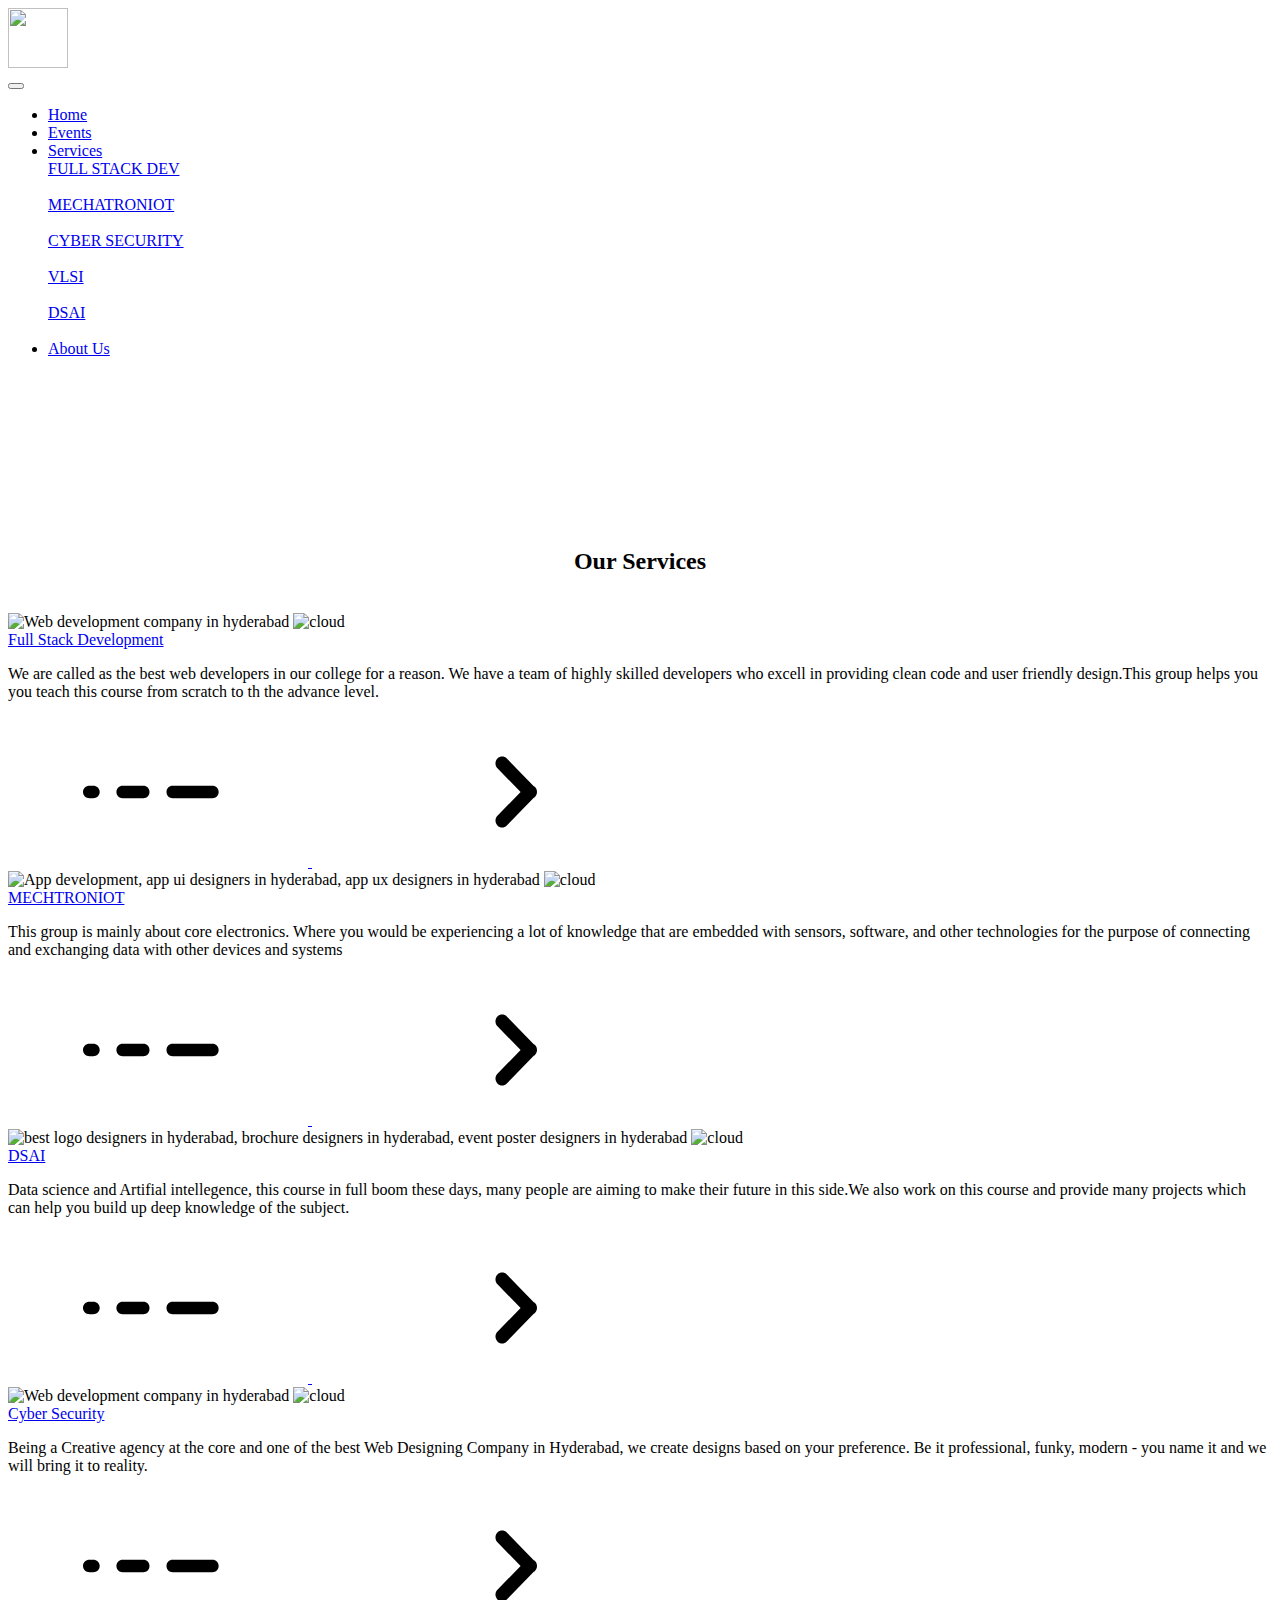
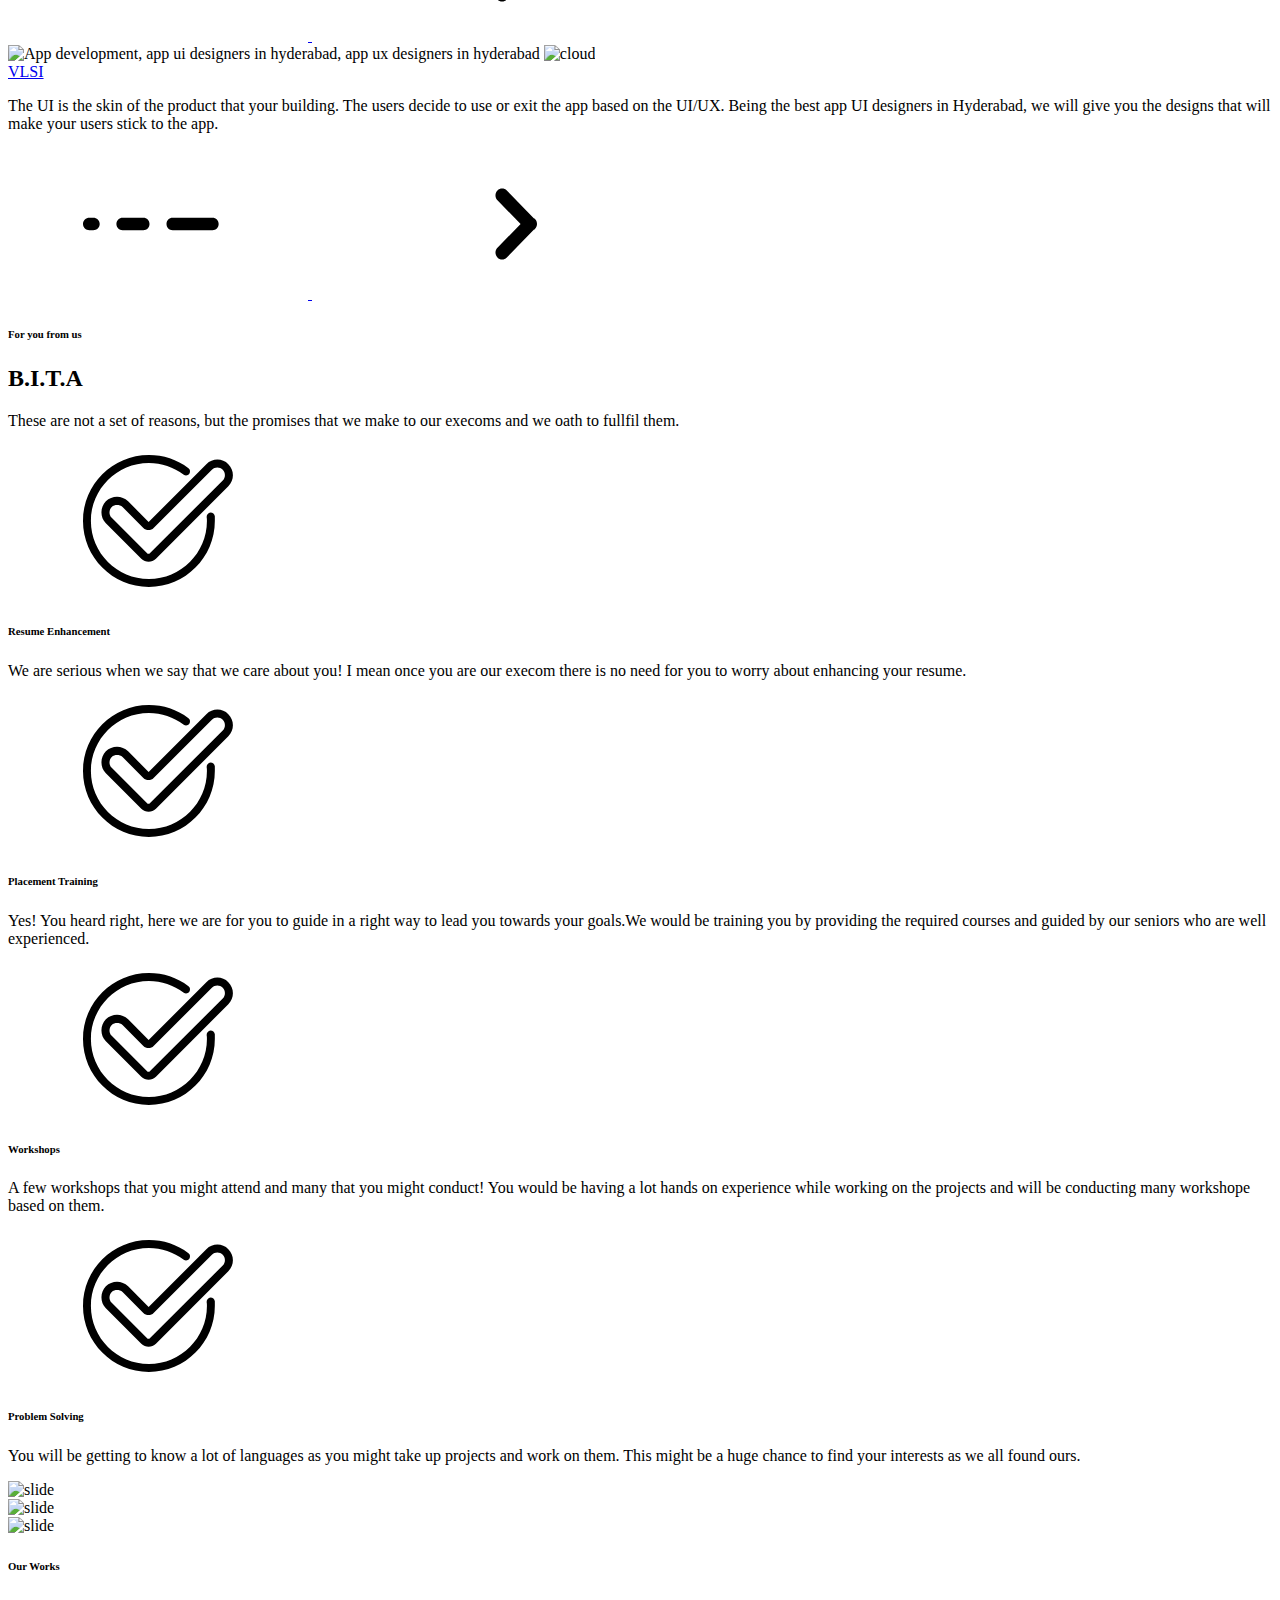
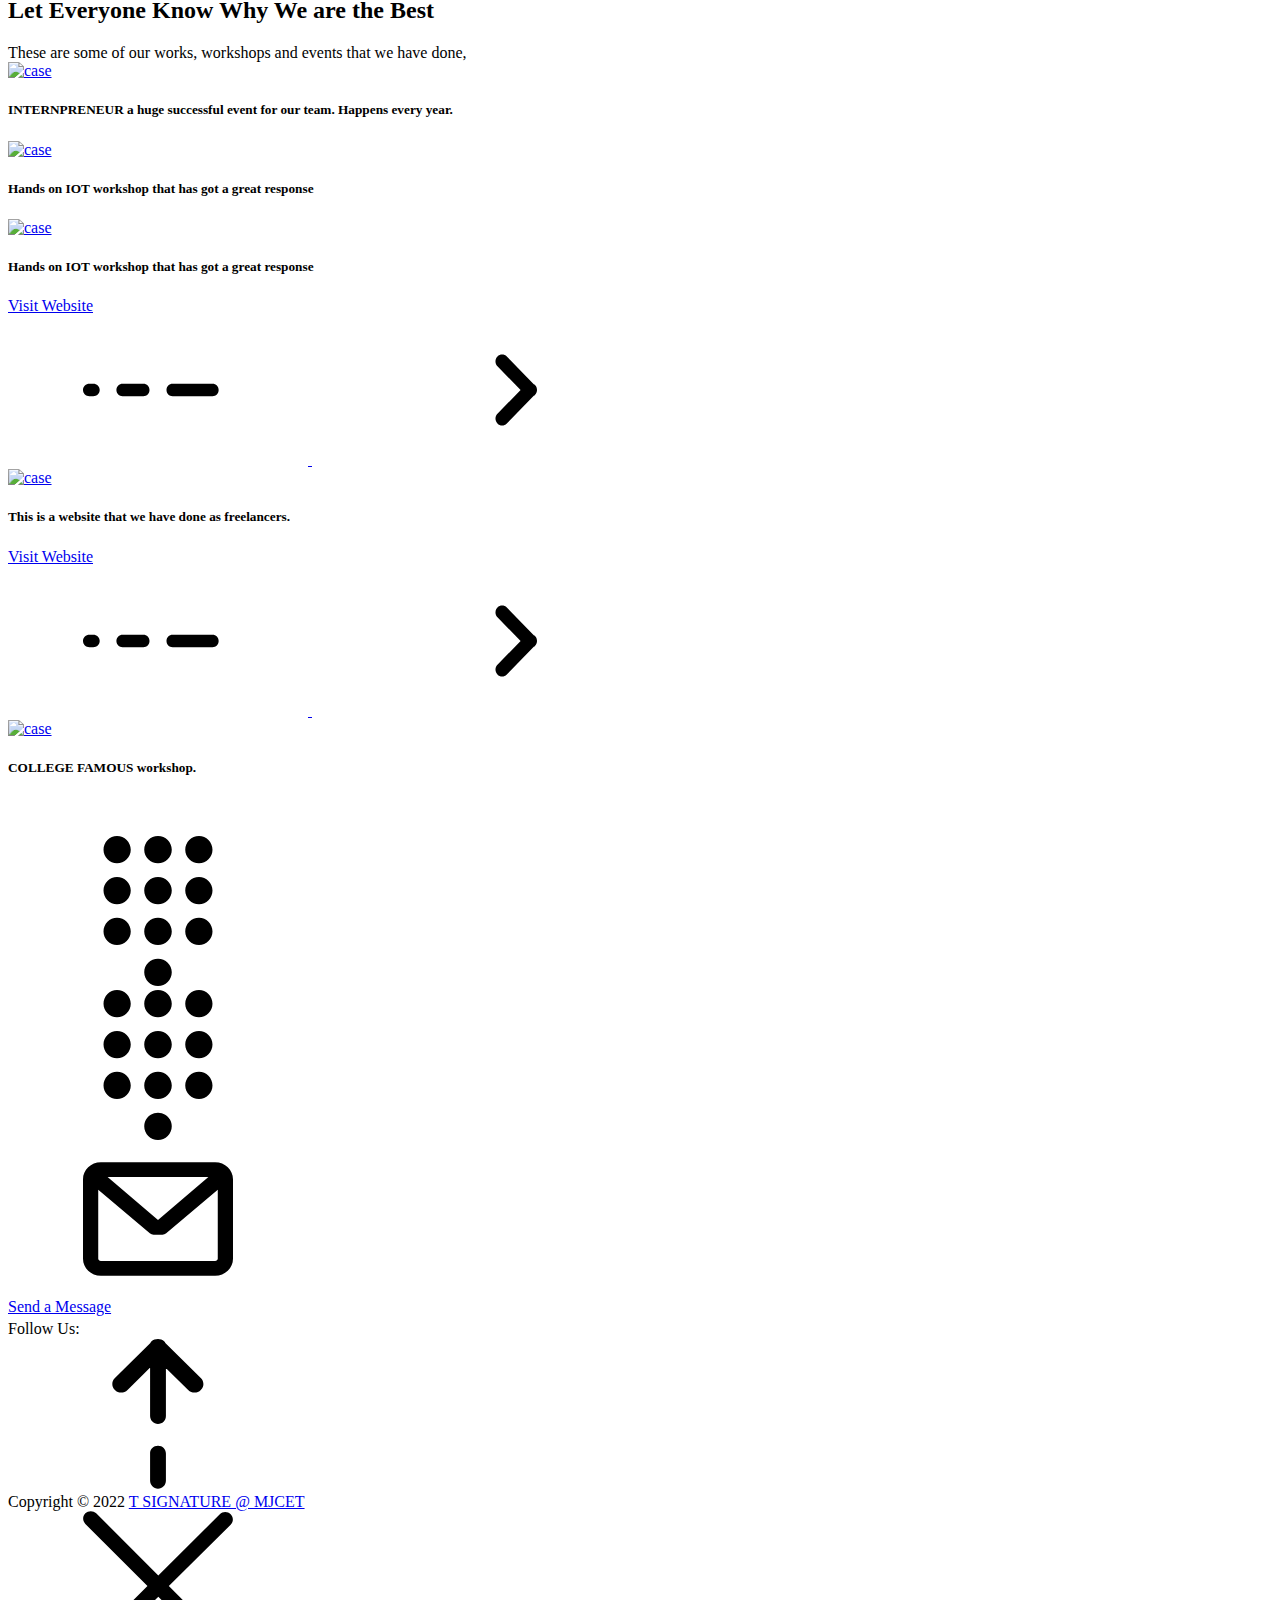
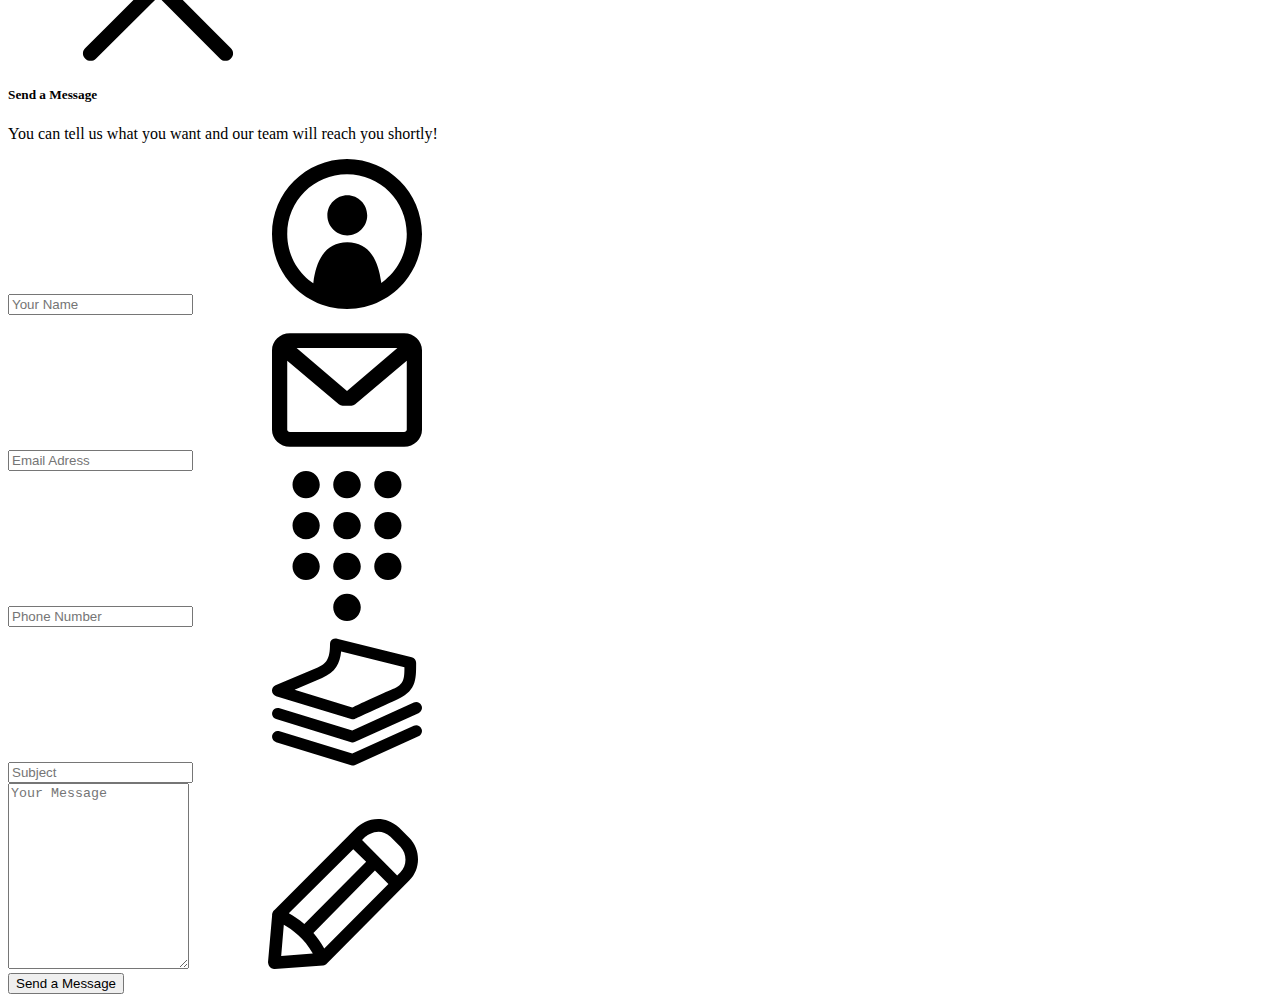
==== commit 54cc5dfb: "cad2" ====
--- a/public/index.html
+++ b/public/index.html
@@ -1,142 +1,152 @@
 <!DOCTYPE html>
 <html lang="en">
-<head><meta http-equiv="Content-Type" content="text/html; charset=utf-8">
+
+<head>
+  <meta http-equiv="Content-Type" content="text/html; charset=utf-8">
 
   <!-- SEO -->
 
-  <meta name="description" content="We are a collection of minds hailing from all branches of engineering at MJCET united by our shared passion to learn, innovate, create and impart knowledge in the world of science and technology.">
-    <meta name="keywords" content="Tsig, Tsignature,tsigmjcet,tsigmjcet.in,sig,mjcet,t-sig,mjcollege,best club mjcet,mjcet clubs,mjcollege clubs,mjcet clubs,technical club,tech club,fsd,vlsi,mechtron,aids,dsai,mjcollege.ac.in,mjcollege,tsig mjcollege,tsig mj"/>
-    <meta property="og:title" content="T-SIG | MJCET" />
-<meta property="og:description" content="We are a collection of minds hailing from all branches of engineering at MJCET united by our shared passion to learn, innovate, create and impart knowledge in the world of science and technology." />
-<meta property="og:image" content="https://tsigmjcet.in/img/TSIG_logo_saffron-removebg-preview.png" />
-
-
-<!-- plugin meta tags -->
-    
-<script async src="https://www.googletagmanager.com/gtag/js?id=UA-68163784-5"></script>
-<script>
-  window.dataLayer = window.dataLayer || [];
-  function gtag(){dataLayer.push(arguments);}
-  gtag('js', new Date());
-
-  gtag('config', 'UA-68163784-5');
-</script>
-<meta name="viewport" content="width=device-width, icinitial-scale=1, maximum-scale=1">
-<link rel="icon" href="./img/TSIG_logo_saffron-removebg-preview.png" sizes="16x16 32x32" type="img/png">
-
-<!-- title -->
-<title>T-SIG | MJCET</title>
-
-<!-- styling -->
-<link rel="stylesheet" type="text/css" href="css/theme-styles.css">
-<link rel="stylesheet" type="text/css" href="css/blocks.css">
-<link rel="stylesheet" type="text/css" href="css/widgets.css">
-<link rel="stylesheet" href="css/navbar.css">
-
-<!--External fonts-->
-
-<link href="https://fonts.googleapis.com/css?family=Nunito:300,400,700,900" rel="stylesheet">
-<link href="https://fonts.googleapis.com/css?family=Baloo+Paaji" rel="stylesheet">
-
-<!-- Styles for Plugins -->
-<link rel="stylesheet" type="text/css" href="css/swiper.min.css">
-
-<!--<link rel="stylesheet" type="text/css" href="css/rtl.css">-->
-    <link rel="icon" href="img/Favicon.png" type="image/gif" sizes="16x16">
-   
-    <!-- Facebook Pixel Code -->
-    <script>
-      !function(f,b,e,v,n,t,s)
-      {if(f.fbq)return;n=f.fbq=function(){n.callMethod?
-      n.callMethod.apply(n,arguments):n.queue.push(arguments)};
-      if(!f._fbq)f._fbq=n;n.push=n;n.loaded=!0;n.version='2.0';
-      n.queue=[];t=b.createElement(e);t.async=!0;
-      t.src=v;s=b.getElementsByTagName(e)[0];
-      s.parentNode.insertBefore(t,s)}(window, document,'script',
+  <meta name="description"
+    content="We are a collection of minds hailing from all branches of engineering at MJCET united by our shared passion to learn, innovate, create and impart knowledge in the world of science and technology.">
+  <meta name="keywords"
+    content="Tsig, Tsignature,tsigmjcet,tsigmjcet.in,sig,mjcet,t-sig,mjcollege,best club mjcet,mjcet clubs,mjcollege clubs,mjcet clubs,technical club,tech club,fsd,vlsi,mechtron,aids,dsai,mjcollege.ac.in,mjcollege,tsig mjcollege,tsig mj" />
+  <meta property="og:title" content="T-SIG | MJCET" />
+  <meta property="og:description"
+    content="We are a collection of minds hailing from all branches of engineering at MJCET united by our shared passion to learn, innovate, create and impart knowledge in the world of science and technology." />
+  <meta property="og:image" content="https://tsigmjcet.in/img/TSIG_logo_saffron-removebg-preview.png" />
+
+
+  <!-- plugin meta tags -->
+
+  <script async src="https://www.googletagmanager.com/gtag/js?id=UA-68163784-5"></script>
+  <script>
+    window.dataLayer = window.dataLayer || [];
+    function gtag() { dataLayer.push(arguments); }
+    gtag('js', new Date());
+
+    gtag('config', 'UA-68163784-5');
+  </script>
+  <meta name="viewport" content="width=device-width, icinitial-scale=1, maximum-scale=1">
+  <link rel="icon" href="./img/TSIG_logo_saffron-removebg-preview.png" sizes="16x16 32x32" type="img/png">
+
+  <!-- title -->
+  <title>T-SIG | MJCET</title>
+
+  <!-- styling -->
+  <link rel="stylesheet" type="text/css" href="css/theme-styles.css">
+  <link rel="stylesheet" type="text/css" href="css/blocks.css">
+  <link rel="stylesheet" type="text/css" href="css/widgets.css">
+  <link rel="stylesheet" href="css/navbar.css">
+
+  <!--External fonts-->
+
+  <link href="https://fonts.googleapis.com/css?family=Nunito:300,400,700,900" rel="stylesheet">
+  <link href="https://fonts.googleapis.com/css?family=Baloo+Paaji" rel="stylesheet">
+
+  <!-- Styles for Plugins -->
+  <link rel="stylesheet" type="text/css" href="css/swiper.min.css">
+
+  <!--<link rel="stylesheet" type="text/css" href="css/rtl.css">-->
+  <link rel="icon" href="img/Favicon.png" type="image/gif" sizes="16x16">
+
+  <!-- Facebook Pixel Code -->
+  <script>
+    !function (f, b, e, v, n, t, s) {
+      if (f.fbq) return; n = f.fbq = function () {
+        n.callMethod ?
+          n.callMethod.apply(n, arguments) : n.queue.push(arguments)
+      };
+      if (!f._fbq) f._fbq = n; n.push = n; n.loaded = !0; n.version = '2.0';
+      n.queue = []; t = b.createElement(e); t.async = !0;
+      t.src = v; s = b.getElementsByTagName(e)[0];
+      s.parentNode.insertBefore(t, s)
+    }(window, document, 'script',
       'https://connect.facebook.net/en_US/fbevents.js');
-      fbq('init', '507069403035252');
-      fbq('track', 'PageView');
-    </script>
-    <noscript><img height="1" width="1" style="display:none"
-      src="https://www.facebook.com/tr?id=507069403035252&ev=PageView&noscript=1"/></noscript>
-    <!-- End Facebook Pixel Code -->
-    <link
-    rel="stylesheet"
-    href="https://cdnjs.cloudflare.com/ajax/libs/animate.css/4.1.1/animate.min.css"
-  />
+    fbq('init', '507069403035252');
+    fbq('track', 'PageView');
+  </script>
+  <noscript><img height="1" width="1" style="display:none"
+      src="https://www.facebook.com/tr?id=507069403035252&ev=PageView&noscript=1" /></noscript>
+  <!-- End Facebook Pixel Code -->
+  <link rel="stylesheet" href="https://cdnjs.cloudflare.com/ajax/libs/animate.css/4.1.1/animate.min.css" />
 
 </head>
-<body class="crumina-grid"  >
-<!-- Header -->
-
-<div id="wrap">
-	<nav>
-		<div class="logo">
-			<img src="./img/TSIG_logo_saffron-removebg-preview.png" alt="" height="60px" width="60px">
-		</div>
-		<button type="button" class="btn-hamburger" data-action="nav-toggle">
-			<span></span>
-			<span></span>
-			<span></span>
-			<span></span>
-			<span></span>
-		</button>
-		<ul class="nav-menu">
-			<li class="nav-item"><a href="index.html">Home</a></li>
-			<li class="nav-item"><a href="events.html">Events</a></li>
-			<li class="nav-item dropdown">
-				<a href="#" data-action="dropdown-toggle">Services</a>
-				<div class="dropdown-menu">
-					<a class="dropdown-item" href="fsd.html">FULL STACK DEV</a> <br> <br>
-					<a class="dropdown-item" href="mechtron.html">MECHATRONIOT</a> <br> <br>
-					<a class="dropdown-item" href="cyber.html">CYBER SECURITY</a> <br> <br>
-					<a class="dropdown-item" href="vlsi.html">VLSI</a> <br> <br>
-					<a class="dropdown-item" href="aids.html">DSAI</a> <br> <br>
-				</div>
-			</li>
-			<li class="nav-item"><a href="about.html">About Us</a></li>
-		</ul>
-	</nav>
-</div>
-
-<script>
-	let nav = document.querySelector('nav');
-let dropdown = nav.querySelector('.dropdown');
-let dropdownToggle = nav.querySelector("[data-action='dropdown-toggle']");
-let navToggle = nav.querySelector("[data-action='nav-toggle']");
-
-dropdownToggle.addEventListener('click', () => {
-	if (dropdown.classList.contains('show')) {
-		dropdown.classList.remove('show');
-	} else {
-		dropdown.classList.add('show');
-	}
-})
-
-navToggle.addEventListener('click', () => {
-	if (nav.classList.contains('opened')) {
-		nav.classList.remove('opened');
-	} else {
-		nav.classList.add('opened');
-	}
-})
-</script>
-
-
-
-<video class="vid" id="vid" width="100%" height="100%"  autoplay muted  loop>
-  <source  src="img/WhatsApp Video 2022-10-26 at 8.50.36 PM.mp4" type="video/mp4">
-  
-</video>
-<script>
-  document.getElementById('vid').play();
-</script>
-
-<!-- ... End Header -->
-<!-- 
+
+<body class="crumina-grid">
+  <!-- Header -->
+
+  <div id="wrap">
+    <nav>
+      <div class="logo">
+        <img src="./img/TSIG_logo_saffron-removebg-preview.png" alt="" height="60px" width="60px">
+      </div>
+      <button type="button" class="btn-hamburger" data-action="nav-toggle">
+        <span></span>
+        <span></span>
+        <span></span>
+        <span></span>
+        <span></span>
+      </button>
+      <ul class="nav-menu">
+        <li class="nav-item"><a href="index.html">Home</a></li>
+        <li class="nav-item"><a href="events.html">Events</a></li>
+        <li class="nav-item dropdown">
+          <a href="#" data-action="dropdown-toggle">Services</a>
+          <div class="dropdown-menu">
+            <a class="dropdown-item" href="fsd.html">FULL STACK DEV</a> <br> <br>
+            <a class="dropdown-item" href="mechtron.html">MECHATRONIOT</a> <br> <br>
+            <a class="dropdown-item" href="cyber.html">CYBER SECURITY</a> <br> <br>
+            <a class="dropdown-item" href="vlsi.html">VLSI</a> <br> <br>
+            <a class="dropdown-item" href="aids.html">DSAI</a> <br> <br>
+          </div>
+        </li>
+        <li class="nav-item"><a href="about.html">About Us</a></li>
+      </ul>
+    </nav>
+  </div>
+
+  <script>
+    let nav = document.querySelector('nav');
+    let dropdown = nav.querySelector('.dropdown');
+    let dropdownToggle = nav.querySelector("[data-action='dropdown-toggle']");
+    let navToggle = nav.querySelector("[data-action='nav-toggle']");
+
+    dropdownToggle.addEventListener('click', () => {
+      if (dropdown.classList.contains('show')) {
+        dropdown.classList.remove('show');
+      } else {
+        dropdown.classList.add('show');
+      }
+    })
+
+    navToggle.addEventListener('click', () => {
+      if (nav.classList.contains('opened')) {
+        nav.classList.remove('opened');
+      } else {
+        nav.classList.add('opened');
+      }
+    })
+  </script>
+	<div class="video">
+    <video id="video" autoplay loop muted>
+      <source src="./img/Cadism teaser.mp4" style="width: 500px;" type="video/mp4" />
+    </video>
+  </div>
+
+
+  <!-- <video class="vid" id="vid" width="100%" height="100%" poster="./img/thumbnail.png" autoplay muted loop>
+    <source src="./img//Cadism teaser.mp4" type="video/mp4">
+
+  </video> -->
+  <!-- <script>
+    document.getElementById('vid').play();
+  </script> -->
+
+  <!-- ... End Header -->
+  <!-- 
 <marquee behavior="" direction="" style="background-color: rgba(156, 83, 201, 0.648);">Register For the Recruitment here <a href="events.html"> <span style="color: Red;">Register</span></a></marquee> -->
-<!-- Info Boxes -->
-<!-- 
+  <!-- Info Boxes -->
+  <!-- 
 <div class="card" style="width: 18rem;">
   <img class="card-img-top" src="./img/recruitment-poster.jpeg" alt="Card image cap">
   <div class="card-body">
@@ -144,154 +154,212 @@
     <p>Clich here to <span>Register</span></p>
   </div>
 </div> -->
-<section class="crumina-module crumina-module-slider medium-padding100 card">
-  <div class="container">
-  <div class="row">
-  <div class="crumina-module crumina-module-img-bottom">
-  <div class="col-lg-6 col-md-12 col-sm-12 col-xs-12">
-  <div class="crumina-module crumina-heading">
-  <h6 class="heading-sup-title"></h6>
-  <h2 class="heading-title" style="align-items: center;">WE ARE RECRUITING</h2>
-  <a href="https://docs.google.com/forms/d/e/1FAIpQLSchvIO3LFxWKTd3PqV2xvI6JanseBvcixMa674ufhuk02N_iA/viewform"><img src="./img/recruitment-poster.jpeg" style="height: 400px;" alt=""></a>
-    <p style="color:black ;"><b> Yup! you heard it Right We are Recruiting. </b></p>
-  <div class="heading-text">
-    <p style="color:black ;">Click here to <button class="regbutton" style="color:white;background-color:darkgreen;"> <a href="https://docs.google.com/forms/d/e/1FAIpQLSchvIO3LFxWKTd3PqV2xvI6JanseBvcixMa674ufhuk02N_iA/viewform" style="color:white;">Register</a></button></p>
-  </div>
-  </div>
-  </div>
-  <style>
-    .card{
-
-      background-color: #6987ab81;
-      align-items: center;
-    }
-    .regbutton:hover{
-      background-color: red;
-      color: black;
-      
-    }
-  </style>
-</div>  
-</div>
-</div>
-</section>
-<section class="medium-padding100">
-<div class="container">
-<center><h2 class="heading-title">Our <span class="c-primary">Services</span></h2></center>
-&nbsp;
-<div class="row">
-<div class="col-lg-4 col-md-4 col-sm-12 col-xs-12">
-<div class="crumina-module crumina-info-box info-box--standard-hover">
-
-<div class="info-box-image">
-<img class="utouch-icon" src="svg-icons/web-dev.svg" alt="Web development company in hyderabad">
-<img class="cloud" src="img/clouds8.png" alt="cloud">
-</div>
-
-<div class="info-box-content">
-<a href="fsd.html" class="h5 info-box-title">Full Stack Development</a>
-<p class="info-box-text">We are called as the best web developers in our college for a reason. We have a team of highly skilled developers who excell in providing clean code and user friendly design.This group helps you you teach this course from scratch to th the advance level.
-</p>
-</div>
-
-<a href="fsd.html" class="btn-next">
-<svg class="utouch-icon icon-hover utouch-icon-arrow-right-1"><use xlink:href="#utouch-icon-arrow-right-1"></use></svg>
-<svg class="utouch-icon utouch-icon-arrow-right1"><use xlink:href="#utouch-icon-arrow-right1"></use></svg>
-</a>
-
-</div>
-</div>
-
-<div class="col-lg-4 col-md-4 col-sm-12 col-xs-12">
-<div class="crumina-module crumina-info-box info-box--standard-hover">
-
-<div class="info-box-image">
-<img class="utouch-icon" src="./fonts/ioty.png" alt="App development, app ui designers in hyderabad, app ux designers in hyderabad">
-<img class="cloud" src="img/clouds9.png" alt="cloud">
-</div>
-
-<div class="info-box-content">
-<a href="mechtron.html" class="h5 info-box-title">MECHTRONIOT</a>
-<p class="info-box-text">This group is mainly about core electronics. Where you would be experiencing a lot of knowledge that are embedded with sensors, software, and other technologies for the purpose of connecting and exchanging data with other devices and systems
-</p>
-</div>
-
-<a href="mechtron.html" class="btn-next">
-<svg class="utouch-icon icon-hover utouch-icon-arrow-right-1"><use xlink:href="#utouch-icon-arrow-right-1"></use></svg>
-<svg class="utouch-icon utouch-icon-arrow-right1"><use xlink:href="#utouch-icon-arrow-right1"></use></svg>
-</a>
-
-</div>
-</div>
-
-<div class="col-lg-4 col-md-4 col-sm-12 col-xs-12">
-<div class="crumina-module crumina-info-box info-box--standard-hover">
-
-<div class="info-box-image">
-<img class="utouch-icon" src="./fonts/dataaaa.png" alt="best logo designers in hyderabad, brochure designers in hyderabad, event poster designers in hyderabad">
-<img class="cloud" src="img/clouds10.png" alt="cloud">
-</div>
-
-<div class="info-box-content">
-<a href="aids.html" class="h5 info-box-title">DSAI</a>
-<p class="info-box-text">Data science and Artifial intellegence, this course in full boom these days, many people are aiming to make their future in this side.We also work on this course and provide many projects which can help you build up deep knowledge of the subject.
-</p>
-</div>
-
-<a href="aids.html" class="btn-next">
-<svg class="utouch-icon icon-hover utouch-icon-arrow-right-1"><use xlink:href="#utouch-icon-arrow-right-1"></use></svg>
-<svg class="utouch-icon utouch-icon-arrow-right1"><use xlink:href="#utouch-icon-arrow-right1"></use></svg>
-</a>
-
-</div>
-</div>
-</div>
-<div class="row">
-<div class="col-lg-4 col-md-4 col-sm-12 col-xs-12">
-<div class="crumina-module crumina-info-box info-box--standard-hover">
-
-<div class="info-box-image">
-<img class="utouch-icon" src="svg-icons/web-des.svg" alt="Web development company in hyderabad">
-<img class="cloud" src="img/clouds8.png" alt="cloud">
-</div>
-
-<div class="info-box-content">
-<a href="cyber.html" class="h5 info-box-title">Cyber Security</a>
-<p class="info-box-text">Being a Creative agency at the core and one of the best Web Designing Company in Hyderabad, we create designs based on your preference. Be it professional, funky, modern - you name it and we will bring it to reality.
-</p>
-</div>
-
-<a href="cyber.html" class="btn-next">
-<svg class="utouch-icon icon-hover utouch-icon-arrow-right-1"><use xlink:href="#utouch-icon-arrow-right-1"></use></svg>
-<svg class="utouch-icon utouch-icon-arrow-right1"><use xlink:href="#utouch-icon-arrow-right1"></use></svg>
-</a>
-
-</div>
-</div>
-
-<div class="col-lg-4 col-md-4 col-sm-12 col-xs-12">
-<div class="crumina-module crumina-info-box info-box--standard-hover">
-
-<div class="info-box-image">
-<img class="utouch-icon" src="svg-icons/ui.svg" alt="App development, app ui designers in hyderabad, app ux designers in hyderabad">
-<img class="cloud" src="img/clouds9.png" alt="cloud">
-</div>
-
-<div class="info-box-content">
-<a href="vlsi.html" class="h5 info-box-title">VLSI</a>
-<p class="info-box-text">The UI is the skin of the product that your building. The users decide to use or exit the app based on the UI/UX. Being the best app UI designers in Hyderabad, we will give you the designs that will make your users stick to the app.
-</p>
-</div>
-
-<a href="vlsi.html" class="btn-next">
-<svg class="utouch-icon icon-hover utouch-icon-arrow-right-1"><use xlink:href="#utouch-icon-arrow-right-1"></use></svg>
-<svg class="utouch-icon utouch-icon-arrow-right1"><use xlink:href="#utouch-icon-arrow-right1"></use></svg>
-</a>
-
-</div>
-</div>
-
-<!-- <div class="col-lg-4 col-md-4 col-sm-12 col-xs-12">
+
+<!-- Section of current workshop -->
+  <!--<section class="crumina-module crumina-module-slider medium-padding100 card">
+=======
+   <section class="crumina-module crumina-module-slider medium-padding100 card">
+>>>>>>> upstream/main
+    <div class="container">
+      <div class="row">
+        <div class="crumina-module crumina-module-img-bottom">
+          <div class="col-lg-6 col-md-12 col-sm-12 col-xs-12">
+            <div class="crumina-module crumina-heading">
+              <h6 class="heading-sup-title"></h6>
+               <h2 class="heading-title" style="align-items: center;">WORKSHOP ON IOT</h2>
+              <a
+                href="https://forms.gle/WiWb8h3Qn8gKMhGS9">
+                <img src="./img/iot-workshop.jpeg" style="height: 400px;" alt=""></a>
+              <p style="color:black ;"><b> T-SIG is back again with yet another exciting workshop!!
+                  This workshop is exclusively for IOT Enthusiasts. We will take
+                  you right from the basics to a much higher level, where you can literally control any thing through
+                  internet!<br />
+                  So, Mark your dates 22nd and 23th November,2022.<br>
+                  Timings: 2:00pm-5:00PM <br>
+                  Venue: Microsoft Lab <br>
+              </p>
+              <div class="heading-text">
+                <p style="color:black ;">Click here to <button class="regbutton"
+                    style="color:white;background-color:darkgreen;">
+                     <a
+                      href="https://forms.gle/WiWb8h3Qn8gKMhGS9"
+                      style="color:white;">Register</a></button></p>
+              </div>
+            </div> 
+          </div> 
+          <style>
+            .card {
+
+              background-color: #6987ab81;
+              align-items: center;
+            }
+
+            .regbutton:hover {
+              background-color: red;
+              color: black;
+
+            }
+          </style>
+        </div>
+      </div>
+    </div>
+<
+  </section>-->
+
+  </section> 
+<!-- >>>>>>> upstream/main -->
+  <section class="medium-padding100">
+    <div class="container">
+      <center>
+        <h2 class="heading-title">Our <span class="c-primary">Services</span></h2>
+      </center>
+      &nbsp;
+      <div class="row">
+        <div class="col-lg-4 col-md-4 col-sm-12 col-xs-12">
+          <div class="crumina-module crumina-info-box info-box--standard-hover">
+
+            <div class="info-box-image">
+              <img class="utouch-icon" src="svg-icons/web-dev.svg" alt="Web development company in hyderabad">
+              <img class="cloud" src="img/clouds8.png" alt="cloud">
+            </div>
+
+            <div class="info-box-content">
+              <a href="fsd.html" class="h5 info-box-title">Full Stack Development</a>
+              <p class="info-box-text">We are called as the best web developers in our college for a reason. We have a
+                team of highly skilled developers who excell in providing clean code and user friendly design.This group
+                helps you you teach this course from scratch to th the advance level.
+              </p>
+            </div>
+
+            <a href="fsd.html" class="btn-next">
+              <svg class="utouch-icon icon-hover utouch-icon-arrow-right-1">
+                <use xlink:href="#utouch-icon-arrow-right-1"></use>
+              </svg>
+              <svg class="utouch-icon utouch-icon-arrow-right1">
+                <use xlink:href="#utouch-icon-arrow-right1"></use>
+              </svg>
+            </a>
+
+          </div>
+        </div>
+
+        <div class="col-lg-4 col-md-4 col-sm-12 col-xs-12">
+          <div class="crumina-module crumina-info-box info-box--standard-hover">
+
+            <div class="info-box-image">
+              <img class="utouch-icon" src="./fonts/ioty.png"
+                alt="App development, app ui designers in hyderabad, app ux designers in hyderabad">
+              <img class="cloud" src="img/clouds9.png" alt="cloud">
+            </div>
+
+            <div class="info-box-content">
+              <a href="mechtron.html" class="h5 info-box-title">MECHTRONIOT</a>
+              <p class="info-box-text">This group is mainly about core electronics. Where you would be experiencing a
+                lot of knowledge that are embedded with sensors, software, and other technologies for the purpose of
+                connecting and exchanging data with other devices and systems
+              </p>
+            </div>
+
+            <a href="mechtron.html" class="btn-next">
+              <svg class="utouch-icon icon-hover utouch-icon-arrow-right-1">
+                <use xlink:href="#utouch-icon-arrow-right-1"></use>
+              </svg>
+              <svg class="utouch-icon utouch-icon-arrow-right1">
+                <use xlink:href="#utouch-icon-arrow-right1"></use>
+              </svg>
+            </a>
+
+          </div>
+        </div>
+
+        <div class="col-lg-4 col-md-4 col-sm-12 col-xs-12">
+          <div class="crumina-module crumina-info-box info-box--standard-hover">
+
+            <div class="info-box-image">
+              <img class="utouch-icon" src="./fonts/dataaaa.png"
+                alt="best logo designers in hyderabad, brochure designers in hyderabad, event poster designers in hyderabad">
+              <img class="cloud" src="img/clouds10.png" alt="cloud">
+            </div>
+
+            <div class="info-box-content">
+              <a href="aids.html" class="h5 info-box-title">DSAI</a>
+              <p class="info-box-text">Data science and Artifial intellegence, this course in full boom these days, many
+                people are aiming to make their future in this side.We also work on this course and provide many
+                projects which can help you build up deep knowledge of the subject.
+              </p>
+            </div>
+
+            <a href="aids.html" class="btn-next">
+              <svg class="utouch-icon icon-hover utouch-icon-arrow-right-1">
+                <use xlink:href="#utouch-icon-arrow-right-1"></use>
+              </svg>
+              <svg class="utouch-icon utouch-icon-arrow-right1">
+                <use xlink:href="#utouch-icon-arrow-right1"></use>
+              </svg>
+            </a>
+
+          </div>
+        </div>
+      </div>
+      <div class="row">
+        <div class="col-lg-4 col-md-4 col-sm-12 col-xs-12">
+          <div class="crumina-module crumina-info-box info-box--standard-hover">
+
+            <div class="info-box-image">
+              <img class="utouch-icon" src="svg-icons/web-des.svg" alt="Web development company in hyderabad">
+              <img class="cloud" src="img/clouds8.png" alt="cloud">
+            </div>
+
+            <div class="info-box-content">
+              <a href="cyber.html" class="h5 info-box-title">Cyber Security</a>
+              <p class="info-box-text">Being a Creative agency at the core and one of the best Web Designing Company in
+                Hyderabad, we create designs based on your preference. Be it professional, funky, modern - you name it
+                and we will bring it to reality.
+              </p>
+            </div>
+
+            <a href="cyber.html" class="btn-next">
+              <svg class="utouch-icon icon-hover utouch-icon-arrow-right-1">
+                <use xlink:href="#utouch-icon-arrow-right-1"></use>
+              </svg>
+              <svg class="utouch-icon utouch-icon-arrow-right1">
+                <use xlink:href="#utouch-icon-arrow-right1"></use>
+              </svg>
+            </a>
+
+          </div>
+        </div>
+
+        <div class="col-lg-4 col-md-4 col-sm-12 col-xs-12">
+          <div class="crumina-module crumina-info-box info-box--standard-hover">
+
+            <div class="info-box-image">
+              <img class="utouch-icon" src="svg-icons/ui.svg"
+                alt="App development, app ui designers in hyderabad, app ux designers in hyderabad">
+              <img class="cloud" src="img/clouds9.png" alt="cloud">
+            </div>
+
+            <div class="info-box-content">
+              <a href="vlsi.html" class="h5 info-box-title">VLSI</a>
+              <p class="info-box-text">The UI is the skin of the product that your building. The users decide to use or
+                exit the app based on the UI/UX. Being the best app UI designers in Hyderabad, we will give you the
+                designs that will make your users stick to the app.
+              </p>
+            </div>
+
+            <a href="vlsi.html" class="btn-next">
+              <svg class="utouch-icon icon-hover utouch-icon-arrow-right-1">
+                <use xlink:href="#utouch-icon-arrow-right-1"></use>
+              </svg>
+              <svg class="utouch-icon utouch-icon-arrow-right1">
+                <use xlink:href="#utouch-icon-arrow-right1"></use>
+              </svg>
+            </a>
+
+          </div>
+        </div>
+
+        <!-- <div class="col-lg-4 col-md-4 col-sm-12 col-xs-12">
 <div class="crumina-module crumina-info-box info-box--standard-hover">
 
 <div class="info-box-image">
@@ -312,20 +380,20 @@
 
 </div>
 </div> -->
-</div>
-</div>
-</section>
-
-<!-- ... end Info Boxes -->
-
-
-<!-- Slider with vertical tabs -->
-
-<!-- ... Slider with vertical tabs -->
-
-
-<!-- Video -->
-    <!--
+      </div>
+    </div>
+  </section>
+
+  <!-- ... end Info Boxes -->
+
+
+  <!-- Slider with vertical tabs -->
+
+  <!-- ... Slider with vertical tabs -->
+
+
+  <!-- Video -->
+  <!--
 <section class="bg-8 background-contain pt100">
 <div class="container">
 <div class="row">
@@ -358,12 +426,12 @@
 </div>
 </section>
     -->
-<!-- ... end Video -->
-
-
-<!-- Clients Block -->
-
-<!--<section class="crumina-module crumina-clients background-contain bg-white">
+  <!-- ... end Video -->
+
+
+  <!-- Clients Block -->
+
+  <!--<section class="crumina-module crumina-clients background-contain bg-white">
 <div class="container">
 <center><h2 class="heading-title">Few of Our Clientele</h2></center>
 <div class="row">
@@ -422,7 +490,7 @@
 
 <!-2nd row of clients -->
 
-<!-- <div class="row">
+  <!-- <div class="row">
    <div class="col-lg-2 col-md-6 col-sm-6 col-xs-12">
 <a class="clients-item" href="#">
 <span class="clients-images">
@@ -475,19 +543,19 @@
 
 </div> -->
 
-<!-- End of 2nd row of clients-->
-<!--</div>
+  <!-- End of 2nd row of clients-->
+  <!--</div>
 </section>-->
 
-<!-- ... end Clients Block -->
-
-
-
-
-
-<!-- Counters -->
-
-<!-- <section class="bg-secondary-color background-contain bg-10">
+  <!-- ... end Clients Block -->
+
+
+
+
+
+  <!-- Counters -->
+
+  <!-- <section class="bg-secondary-color background-contain bg-10">
 
 <div class="container">
 <div class="row">
@@ -507,7 +575,7 @@
 </div>
 <h5 class="counter-title">Projects</h5>
 </div> -->
-<!-- </div>
+  <!-- </div>
 <div class="col-lg-2 col-md-6 col-sm-6 col-xs-12">
 <div class="crumina-module crumina-counter-item">
 <div class="counter-numbers counter c-yellow">
@@ -530,91 +598,107 @@
 <p class="c-semitransparent-white">We are just your fellow mates, but did you look at how fast we are growing? Become a part of our journey! Get in touch with us.</p>
 </div> -->
 
-<!-- </div>
+  <!-- </div>
 </div>
 </div>
 
 </section> -->
 
-<!-- ... end  Counters -->
-
-
-<!-- Info Boxes -->
-<section class="crumina-module crumina-module-slider bg-blue-lighteen background-contain bg-11 medium-padding100">
-  <div class="container">
-  <div class="row">
-  <div class="col-lg-6 col-md-12 col-sm-12 col-xs-12">
-  <div class="crumina-module crumina-heading">
-  <h6 class="heading-sup-title">For you from us</h6>
-  <h2 class="heading-title">B.I.T.A</h2>
-  <p class="heading-text">These are not a set of reasons, but the promises that we make to our execoms and we oath to fullfil them.
-  </p>
-  </div>
-  <div class="row">
-  <div class="col-lg-6 col-md-6 col-sm-12">
-  <div class="crumina-module crumina-info-box info-box--standard">
-  <div class="info-box-image display-flex">
-  <svg class="utouch-icon utouch-icon-checked"><use xlink:href="#utouch-icon-checked"></use></svg>
-  <h6 class="info-box-title">Resume Enhancement</h6>
-  </div>
-  <p class="info-box-text">We are serious when we say that we care about you! I mean once you are our execom there is no need for you to worry about enhancing your resume.
-  </p>
-  </div>
-  </div>
-  <div class="col-lg-6 col-md-6 col-sm-12">
-  <div class="crumina-module crumina-info-box info-box--standard">
-  <div class="info-box-image display-flex">
-  <svg class="utouch-icon utouch-icon-checked"><use xlink:href="#utouch-icon-checked"></use></svg>
-  <h6 class="info-box-title">Placement Training</h6>
-  </div>
-  <p class="info-box-text">Yes! You heard right, here we are for you to guide in a right way to lead you towards your goals.We would be training you by providing the required courses and guided by our seniors who are well experienced.</p>
-  </div>
-  </div>
-  <div class="col-lg-6 col-md-6 col-sm-12">
-  <div class="crumina-module crumina-info-box info-box--standard">
-  <div class="info-box-image display-flex">
-  <svg class="utouch-icon utouch-icon-checked"><use xlink:href="#utouch-icon-checked"></use></svg>
-  <h6 class="info-box-title">Workshops</h6>
-  </div>
-  <p class="info-box-text">A few workshops that you might attend and many that you might conduct! You would be having a lot hands on experience while working on the projects and will be conducting many workshope based on them. </p>
-  </div>
-  </div>
-  <div class="col-lg-6 col-md-6 col-sm-12">
-  <div class="crumina-module crumina-info-box info-box--standard">
-  <div class="info-box-image display-flex">
-  <svg class="utouch-icon utouch-icon-checked"><use xlink:href="#utouch-icon-checked"></use></svg>
-  <h6 class="info-box-title">Problem Solving</h6>
-  </div>
-  <p class="info-box-text">You will be getting to know a lot of languages as you might take up projects and work on them. This might be a huge chance to find your interests as we all found ours. </p>
-  </div>
-  </div>
-  </div>
-  </div>
-  
-  <div class="col-lg-5 col-lg-offset-1 col-md-12 col-md-offset-0 col-sm-12 col-xs-12">
-  <div class="swiper-container pagination-bottom slider-tripple-right-image" data-show-items="1" data-effect="coverflow" data-centered-slider="false" data-stretch="170" data-depth="195">
-  <div class="swiper-wrapper">
-  <div class="swiper-slide">
-  <img src="img/why1.png" alt="slide">
-  </div>
-  <div class="swiper-slide">
-  <img src="img/why2.png" alt="slide">
-  </div>
-  <div class="swiper-slide">
-  <img src="img/why3.png" alt="slide">
-  </div>
-  </div>
-  <!-- If we need pagination -->
-  <div class="swiper-pagination"></div>
-  </div>
-  </div>
-  </div>
-  </div>
+  <!-- ... end  Counters -->
+
+
+  <!-- Info Boxes -->
+  <section class="crumina-module crumina-module-slider bg-blue-lighteen background-contain bg-11 medium-padding100">
+    <div class="container">
+      <div class="row">
+        <div class="col-lg-6 col-md-12 col-sm-12 col-xs-12">
+          <div class="crumina-module crumina-heading">
+            <h6 class="heading-sup-title">For you from us</h6>
+            <h2 class="heading-title">B.I.T.A</h2>
+            <p class="heading-text">These are not a set of reasons, but the promises that we make to our execoms and we
+              oath to fullfil them.
+            </p>
+          </div>
+          <div class="row">
+            <div class="col-lg-6 col-md-6 col-sm-12">
+              <div class="crumina-module crumina-info-box info-box--standard">
+                <div class="info-box-image display-flex">
+                  <svg class="utouch-icon utouch-icon-checked">
+                    <use xlink:href="#utouch-icon-checked"></use>
+                  </svg>
+                  <h6 class="info-box-title">Resume Enhancement</h6>
+                </div>
+                <p class="info-box-text">We are serious when we say that we care about you! I mean once you are our
+                  execom there is no need for you to worry about enhancing your resume.
+                </p>
+              </div>
+            </div>
+            <div class="col-lg-6 col-md-6 col-sm-12">
+              <div class="crumina-module crumina-info-box info-box--standard">
+                <div class="info-box-image display-flex">
+                  <svg class="utouch-icon utouch-icon-checked">
+                    <use xlink:href="#utouch-icon-checked"></use>
+                  </svg>
+                  <h6 class="info-box-title">Placement Training</h6>
+                </div>
+                <p class="info-box-text">Yes! You heard right, here we are for you to guide in a right way to lead you
+                  towards your goals.We would be training you by providing the required courses and guided by our
+                  seniors who are well experienced.</p>
+              </div>
+            </div>
+            <div class="col-lg-6 col-md-6 col-sm-12">
+              <div class="crumina-module crumina-info-box info-box--standard">
+                <div class="info-box-image display-flex">
+                  <svg class="utouch-icon utouch-icon-checked">
+                    <use xlink:href="#utouch-icon-checked"></use>
+                  </svg>
+                  <h6 class="info-box-title">Workshops</h6>
+                </div>
+                <p class="info-box-text">A few workshops that you might attend and many that you might conduct! You
+                  would be having a lot hands on experience while working on the projects and will be conducting many
+                  workshope based on them. </p>
+              </div>
+            </div>
+            <div class="col-lg-6 col-md-6 col-sm-12">
+              <div class="crumina-module crumina-info-box info-box--standard">
+                <div class="info-box-image display-flex">
+                  <svg class="utouch-icon utouch-icon-checked">
+                    <use xlink:href="#utouch-icon-checked"></use>
+                  </svg>
+                  <h6 class="info-box-title">Problem Solving</h6>
+                </div>
+                <p class="info-box-text">You will be getting to know a lot of languages as you might take up projects
+                  and work on them. This might be a huge chance to find your interests as we all found ours. </p>
+              </div>
+            </div>
+          </div>
+        </div>
+
+        <div class="col-lg-5 col-lg-offset-1 col-md-12 col-md-offset-0 col-sm-12 col-xs-12">
+          <div class="swiper-container pagination-bottom slider-tripple-right-image" data-show-items="1"
+            data-effect="coverflow" data-centered-slider="false" data-stretch="170" data-depth="195">
+            <div class="swiper-wrapper">
+              <div class="swiper-slide">
+                <img src="img/why1.png" alt="slide">
+              </div>
+              <div class="swiper-slide">
+                <img src="img/why2.png" alt="slide">
+              </div>
+              <div class="swiper-slide">
+                <img src="img/why3.png" alt="slide">
+              </div>
+            </div>
+            <!-- If we need pagination -->
+            <div class="swiper-pagination"></div>
+          </div>
+        </div>
+      </div>
+    </div>
   </section>
-<!-- ... end Info Boxes -->
-
-<!-- Testimonials Slider -->
-<!--
+  <!-- ... end Info Boxes -->
+
+  <!-- Testimonials Slider -->
+  <!--
 <section class="crumina-module crumina-module-slider" style="padding: 100px 0; background-color: #f2f8fe;">
 <div class="container">
 <center><h2 class="heading-title">Our Clients Love us!</h2></center>
@@ -726,8 +810,8 @@
 
 
 -->
-<!-- If we need pagination -->
-<!--
+  <!-- If we need pagination -->
+  <!--
 <div class="swiper-pagination"></div>
 </div>
 </div>
@@ -736,136 +820,153 @@
 
 </section>
 -->
-<!-- ... end Testimonials Slider -->
-
-
-<!-- Case Item -->
-
-<section class="crumina-module crumina-module-slider medium-padding100">
-<div class="container">
-<div class="row">
-<div class="crumina-module crumina-module-img-bottom">
-<div class="col-lg-6 col-md-12 col-sm-12 col-xs-12">
-<div class="crumina-module crumina-heading">
-<h6 class="heading-sup-title">Our Works</h6>
-<h2 class="heading-title">Let Everyone Know Why We are the Best</h2>
-<div class="heading-text">These are some of our works, workshops and events that we have done,
-</div>
-</div>
-</div>
-
-<div class="col-lg-3 col-lg-offset-3 col-md-12 col-sm-12 col-sm-offset-0">
-<!-- <a href="portfolio.html" class="btn btn-border btn--with-shadow c-primary mb30">
+  <!-- ... end Testimonials Slider -->
+
+
+  <!-- Case Item -->
+
+  <section class="crumina-module crumina-module-slider medium-padding100">
+    <div class="container">
+      <div class="row">
+        <div class="crumina-module crumina-module-img-bottom">
+          <div class="col-lg-6 col-md-12 col-sm-12 col-xs-12">
+            <div class="crumina-module crumina-heading">
+              <h6 class="heading-sup-title">Our Works</h6>
+              <h2 class="heading-title">Let Everyone Know Why We are the Best</h2>
+              <div class="heading-text">These are some of our works, workshops and events that we have done,
+              </div>
+            </div>
+          </div>
+
+          <div class="col-lg-3 col-lg-offset-3 col-md-12 col-sm-12 col-sm-offset-0">
+            <!-- <a href="portfolio.html" class="btn btn-border btn--with-shadow c-primary mb30">
 All Works
 </a> -->
-</div>
-</div>
-
-<div class="col-lg-12 col-md-12 col-sm-12">
-<div class="swiper-container pagination-bottom" data-show-items="2">
-<div class="swiper-wrapper">
-<div class="swiper-slide">
-<div class="crumina-module crumina-case-item " data-mh="case-item">
-<a href="./fonts/WhatsApp Image 2022-01-13 at 11.08.22 PM (1).jpeg" class="case-item__thumb js-zoom-image">
-<img src="./fonts/WhatsApp Image 2022-01-13 at 11.08.22 PM (1).jpeg" alt="case" style="height: 320px;width: 220px;">
-</a>
-
-<div class="square-colored bg-product-green"></div>
-<div class="case-item-content">
-<h5 class="title">INTERPRENEUR a huge sucessfull event for our team. Happens every year.</h5>
-<!-- <a href="#" class="more-arrow white">
+          </div>
+        </div>
+
+        <div class="col-lg-12 col-md-12 col-sm-12">
+          <div class="swiper-container pagination-bottom" data-show-items="2">
+            <div class="swiper-wrapper">
+              <div class="swiper-slide">
+                <div class="crumina-module crumina-case-item " data-mh="case-item">
+                  <a href="./fonts/WhatsApp Image 2022-01-13 at 11.08.22 PM (1).jpeg"
+                    class="case-item__thumb js-zoom-image">
+                    <img src="./fonts/WhatsApp Image 2022-01-13 at 11.08.22 PM (1).jpeg" alt="case"
+                      style="height: 320px;width: 220px;">
+                  </a>
+
+                  <div class="square-colored bg-product-green"></div>
+                  <div class="case-item-content">
+                    <h5 class="title">INTERNPRENEUR a huge successful event for our team. Happens every year.</h5>
+                    <!-- <a href="#" class="more-arrow white">
 <span>Visit Website</span>
 <div class="btn-next">
 <svg class="utouch-icon icon-hover utouch-icon-arrow-right-1"><use xlink:href="#utouch-icon-arrow-right-1"></use></svg>
 <svg class="utouch-icon utouch-icon-arrow-right1"><use xlink:href="#utouch-icon-arrow-right1"></use></svg>
 </div>
 </a>  -->
-</div>
-</div>
-</div>
-
-<div class="swiper-slide">
-<div class="crumina-module crumina-case-item" data-mh="case-item">
-<a href="./fonts/WhatsApp Image 2022-01-13 at 11.08.22 PM.jpeg" class="case-item__thumb js-zoom-image">
-<img src="./fonts/WhatsApp Image 2022-01-13 at 11.08.22 PM.jpeg" alt="case" style="height: 320px;width: 220px;">
-</a>
-
-<div class="square-colored bg-product-blue"></div>
-<div class="case-item-content">
-<h5 class="title">Hands on IOT workshop that has got a great response </h5>
-<!-- <a href="#" class="more-arrow white">
+                  </div>
+                </div>
+              </div>
+
+              <div class="swiper-slide">
+                <div class="crumina-module crumina-case-item" data-mh="case-item">
+                  <a href="./img/iot-workshop.jpeg"
+                    class="case-item__thumb js-zoom-image">
+                    <img src="./img/iot-workshop.jpeg" alt="case"
+                      style="height: 320px;width: 220px;">
+                  </a>
+
+                  <div class="square-colored bg-product-blue"></div>
+                  <div class="case-item-content">
+                    <h5 class="title">Hands on IOT workshop that has got a great response </h5>
+                    <!-- <a href="#" class="more-arrow white">
 <span>Visit Website</span>
 <div class="btn-next">
 <svg class="utouch-icon icon-hover utouch-icon-arrow-right-1"><use xlink:href="#utouch-icon-arrow-right-1"></use></svg>
 <svg class="utouch-icon utouch-icon-arrow-right1"><use xlink:href="#utouch-icon-arrow-right1"></use></svg>
 </div>
 </a> -->
-</div>
-</div>
-</div>
-
-<div class="swiper-slide">
-<div class="crumina-module crumina-case-item" data-mh="case-item">
-<a href="./fonts/WhatsApp Image 2022-01-18 at 11.27.29 PM.jpeg" class="case-item__thumb js-zoom-image">
-<img src="./fonts/WhatsApp Image 2022-01-18 at 11.27.29 PM.jpeg" alt="case" style="height: 320px;width: 220px;">
-</a>
-
-<div class="square-colored bg-product-violet"></div>
-<div class="case-item-content">
-<h5 class="title">This is a website that we have done as freelancers.</h5>
-<a href="https://mittisa.com/"  class="more-arrow white">
+                  </div>
+                </div>
+              </div>
+
+              <div class="swiper-slide">
+                <div class="crumina-module crumina-case-item" data-mh="case-item">
+                  <a href="./fonts/WhatsApp Image 2022-01-18 at 11.27.29 PM.jpeg"
+                    class="case-item__thumb js-zoom-image">
+                    <img src="" alt="case"
+                      style="height: 320px;width: 220px;">
+                  </a>
+
+                  <div class="square-colored bg-product-violet"></div>
+                  <div class="case-item-content">
+                    <h5 class="title">Hands on IOT workshop that has got a great response </h5>
+                    <a href="https://mittisa.com/" class="more-arrow white">
+                      <span>Visit Website</span>
+                      <div class="btn-next">
+                        <svg class="utouch-icon icon-hover utouch-icon-arrow-right-1">
+                          <use xlink:href="#utouch-icon-arrow-right-1"></use>
+                        </svg>
+                        <svg class="utouch-icon utouch-icon-arrow-right1">
+                          <use xlink:href="#utouch-icon-arrow-right1"></use>
+                        </svg>
+                      </div>
+                    </a>
+                  </div>
+                </div>
+              </div>
+
+              <div class="swiper-slide">
+                <div class="crumina-module crumina-case-item" data-mh="case-item">
+                  <a href="./fonts/WhatsApp Image 2022-01-18 at 11.27.14 PM.jpeg"
+                    class="case-item__thumb js-zoom-image">
+                    <img src="./fonts/WhatsApp Image 2022-01-18 at 11.27.14 PM.jpeg" alt="case"
+                      style="height: 320px;width: 220px;">
+                  </a>
+
+                  <div class="square-colored bg-product-green"></div>
+                  <div class="case-item-content">
+                    <h5 class="title">This is a website that we have done as freelancers.</h5>
+                    <a href="https://www.cuteaing.com/" class="more-arrow white">
+                      <span>Visit Website</span>
+                      <div class="btn-next">
+                        <svg class="utouch-icon icon-hover utouch-icon-arrow-right-1">
+                          <use xlink:href="#utouch-icon-arrow-right-1"></use>
+                        </svg>
+                        <svg class="utouch-icon utouch-icon-arrow-right1">
+                          <use xlink:href="#utouch-icon-arrow-right1"></use>
+                        </svg>
+                      </div>
+                    </a>
+                  </div>
+                </div>
+              </div>
+
+              <div class="swiper-slide">
+                <div class="crumina-module crumina-case-item" data-mh="case-item">
+                  <a href="./fonts/WhatsApp Image 2022-01-18 at 6.59.42 PM.jpeg" class="case-item__thumb js-zoom-image">
+                    <img src="./fonts/WhatsApp Image 2022-01-18 at 6.59.42 PM.jpeg" alt="case"
+                      style="height: 320px;width: 220px;">
+                  </a>
+
+                  <div class="square-colored bg-product-blue"></div>
+                  <div class="case-item-content">
+                    <h5 class="title">COLLEGE FAMOUS workshop.</h5>
+                    <!-- <a href="#" class="more-arrow white">
 <span>Visit Website</span>
 <div class="btn-next">
 <svg class="utouch-icon icon-hover utouch-icon-arrow-right-1"><use xlink:href="#utouch-icon-arrow-right-1"></use></svg>
 <svg class="utouch-icon utouch-icon-arrow-right1"><use xlink:href="#utouch-icon-arrow-right1"></use></svg>
 </div>
-</a>
-</div>
-</div>
-</div>
-
-<div class="swiper-slide">
-<div class="crumina-module crumina-case-item" data-mh="case-item">
-<a href="./fonts/WhatsApp Image 2022-01-18 at 11.27.14 PM.jpeg" class="case-item__thumb js-zoom-image">
-<img src="./fonts/WhatsApp Image 2022-01-18 at 11.27.14 PM.jpeg" alt="case" style="height: 320px;width: 220px;">
-</a>
-
-<div class="square-colored bg-product-green"></div>
-<div class="case-item-content">
-<h5 class="title">This is a website that we have done as freelancers.</h5>
-<a href="https://www.cuteaing.com/" class="more-arrow white">
-<span>Visit Website</span>
-<div class="btn-next">
-<svg class="utouch-icon icon-hover utouch-icon-arrow-right-1"><use xlink:href="#utouch-icon-arrow-right-1"></use></svg>
-<svg class="utouch-icon utouch-icon-arrow-right1"><use xlink:href="#utouch-icon-arrow-right1"></use></svg>
-</div>
-</a>
-</div>
-</div>
-</div>
-
-<div class="swiper-slide">
-<div class="crumina-module crumina-case-item" data-mh="case-item">
-<a href="./fonts/WhatsApp Image 2022-01-18 at 6.59.42 PM.jpeg" class="case-item__thumb js-zoom-image">
-<img src="./fonts/WhatsApp Image 2022-01-18 at 6.59.42 PM.jpeg" alt="case" style="height: 320px;width: 220px;">
-</a>
-
-<div class="square-colored bg-product-blue"></div>
-<div class="case-item-content">
-<h5 class="title">COLLEGE FAMOUS workshop.</h5>
-<!-- <a href="#" class="more-arrow white">
-<span>Visit Website</span>
-<div class="btn-next">
-<svg class="utouch-icon icon-hover utouch-icon-arrow-right-1"><use xlink:href="#utouch-icon-arrow-right-1"></use></svg>
-<svg class="utouch-icon utouch-icon-arrow-right1"><use xlink:href="#utouch-icon-arrow-right1"></use></svg>
-</div>
 </a> -->
-</div>
-</div>
-</div>
-
-<!-- <div class="swiper-slide"> -->
-<!-- <div class="crumina-module crumina-case-item" data-mh="case-item">
+                  </div>
+                </div>
+              </div>
+
+              <!-- <div class="swiper-slide"> -->
+              <!-- <div class="crumina-module crumina-case-item" data-mh="case-item">
 <a href="img/case2.jpg" class="case-item__thumb js-zoom-image">
 <img src="img/2a.png" alt="case">
 </a>
@@ -882,39 +983,39 @@
 </a>
 </div>
 </div> -->
-</div>
-</div>
-
-<!-- If we need pagination -->
-<div class="swiper-pagination bottom-left"></div>
-</div>
-</div>
-
-</div>
-</div>
-</section>
-
-<!-- ... end Case Items -->
-
-</div>
-
-
-<!-- Footer -->
-
-<footer class="footer" id="site-footer">
-
-  
-  <div class="container">
-  <!--<div class="row">
+            </div>
+          </div>
+
+          <!-- If we need pagination -->
+          <div class="swiper-pagination bottom-left"></div>
+        </div>
+      </div>
+
+    </div>
+    </div>
+  </section>
+
+  <!-- ... end Case Items -->
+
+  </div>
+
+
+  <!-- Footer -->
+
+  <footer class="footer" id="site-footer">
+
+
+    <div class="container">
+      <!--<div class="row">
   <div class="col-lg-4 col-lg-offset-0 col-md-4 col-sm-12 col-sm-offset-0 col-xs-12">
   <div class="widget w-info">
   <div class="site-logo">
   <a href="index.html" class="full-block"></a>
   <div class="logo-text"> -->
-  <!-- <div class="logo-title">Demo</div><br> -->
-  <!-- <center><div class="logo-sub-title">Digital Media</div></center>
+      <!-- <div class="logo-title">Demo</div><br> -->
+      <!-- <center><div class="logo-sub-title">Digital Media</div></center>
   </div> -->
-  <!-- </div>
+      <!-- </div>
   
   <p>Lorem ipsum dolor, sit amet consectetur adipisicing elit. Architecto porro fugiat a laboriosam,
   fugit in cum minima quod ea optio tenetur, soluta dicta dolore distinctio nesciunt sit corrupti error! Earum?
@@ -990,387 +1091,466 @@
   </ul>
   </div>
   </div> -->
-  
-  <div class="col-lg-3 col-lg-offset-0 col-md-4 col-sm-12 col-sm-offset-0 col-xs-12">
-  <div class="widget w-contacts" style="color: #fff;">
-  
-  <h5 class="widget-title" >Contact with us</h5>
-  <div class="contact-item display-flex">
-  <svg class="utouch-icon utouch-icon-telephone-keypad-with-ten-keys"><use xlink:href="#utouch-icon-telephone-keypad-with-ten-keys"></use></svg>
-  <span class="info">Anas: +91 9989517030</span>
-  </div>
-  
-  <div class="contact-item display-flex">
-    <svg class="utouch-icon utouch-icon-telephone-keypad-with-ten-keys"><use xlink:href="#utouch-icon-telephone-keypad-with-ten-keys"></use></svg>
-    <span class="info">Manideep: +91 7901466207</span>
-    </div>
-  <div class="contact-item display-flex">
-  <svg class="utouch-icon utouch-icon-message-closed-envelope-1"><use xlink:href="#utouch-icon-message-closed-envelope-1"></use></svg>
-  <span class="info">tsignature@gmail.com</span>
-  </div>
-  
-  
-  <a href="#" class="btn btn--green full-width btn--with-shadow js-message-popup cd-nav-trigger">
-  Send a Message
-  </a> 
-   <!-- <button class="btn btn--green btn--with-shadow full-width">
+
+      <div class="col-lg-3 col-lg-offset-0 col-md-4 col-sm-12 col-sm-offset-0 col-xs-12">
+        <div class="widget w-contacts" style="color: #fff;">
+
+          <h5 class="widget-title">Contact with us</h5>
+          <div class="contact-item display-flex">
+            <svg class="utouch-icon utouch-icon-telephone-keypad-with-ten-keys">
+              <use xlink:href="#utouch-icon-telephone-keypad-with-ten-keys"></use>
+            </svg>
+            <span class="info">Anas: +91 9989517030</span>
+          </div>
+
+          <div class="contact-item display-flex">
+            <svg class="utouch-icon utouch-icon-telephone-keypad-with-ten-keys">
+              <use xlink:href="#utouch-icon-telephone-keypad-with-ten-keys"></use>
+            </svg>
+            <span class="info">Manideep: +91 7901466207</span>
+          </div>
+          <div class="contact-item display-flex">
+            <svg class="utouch-icon utouch-icon-message-closed-envelope-1">
+              <use xlink:href="#utouch-icon-message-closed-envelope-1"></use>
+            </svg>
+            <span class="info">tsignature@gmail.com</span>
+          </div>
+
+
+          <a href="#" class="btn btn--green full-width btn--with-shadow js-message-popup cd-nav-trigger">
+            Send a Message
+          </a>
+          <!-- <button class="btn btn--green btn--with-shadow full-width">
   Send a Message
   </button>  -->
+        </div>
+
+        <!--<div class="widget w-follow">-->
+        Follow Us:
+        &nbsp;
+        <a href="https://www.instagram.com/accounts/login/?next=/t.sig.mjcet/" class="social__item">
+          <!-- <svg class="utouch-icon" viewBox="0 0 16 16" xmlns="http://www.w3.org/2000/svg" fill-rule="evenodd" clip-rule="evenodd" stroke-linejoin="round" stroke-miterlimit="1.414"><path d="M15.117 0H.883C.395 0 0 .395 0 .883v14.234c0 .488.395.883.883.883h7.663V9.804H6.46V7.39h2.086V5.607c0-2.066 1.262-3.19 3.106-3.19.883 0 1.642.064 1.863.094v2.16h-1.28c-1 0-1.195.48-1.195 1.18v1.54h2.39l-.31 2.42h-2.08V16h4.077c.488 0 .883-.395.883-.883V.883C16 .395 15.605 0 15.117 0" fill-rule="nonzero"/></svg> -->
+          <i class="fa fa-facebook-official" style="font-size:20px; color:#6987ab;"></i>
+        </a>
+        &nbsp;
+
+
+
+        <a href="https://www.instagram.com/accounts/login/?next=/t.sig.mjcet/" target="_blank" class="social__item">
+          <i class="fa fa-instagram" style="font-size:20px;color:#6987ab;"></i>
+        </a>
+
+
+      </div>
+    </div>
+    </div>
+
+    </div>
+
+    <div class="sub-footer">
+      <a class="back-to-top" href="#">
+        <svg class="utouch-icon utouch-icon-arrow-top">
+          <use xlink:href="#utouch-icon-arrow-top"></use>
+        </svg>
+      </a>
+      <div class="container">
+        <div class="row">
+          <div class="col-lg-12 col-md-12 col-sm-12 col-xs-12">
+            <span>
+              Copyright © 2022 <a href="#" class="sub-footer__link">T SIGNATURE @ MJCET</a>
+            </span>
+          </div>
+        </div>
+      </div>
+    </div>
+
+  </footer>
+  <!-- End Footer -->
+
+
+  <!-- Send Message Popup -->
+
+  <div class="window-popup message-popup">
+    <a href="#" class="popup-close js-popup-close cd-nav-trigger">
+      <svg class="utouch-icon utouch-icon-cancel-1">
+        <use xlink:href="#utouch-icon-cancel-1"></use>
+      </svg>
+    </a>
+
+    <div class="send-message-popup">
+      <h5>Send a Message</h5>
+      <p>You can tell us what you want and our team will reach you shortly!</p>
+      <form action="https://formspree.io/f/xayvkrbq" method="POST">
+        <div class="with-icon">
+          <input name="entry.238221756" placeholder="Your Name" name="Name" type="text" required="required">
+          <svg class="utouch-icon utouch-icon-user">
+            <use xlink:href="#utouch-icon-user"></use>
+          </svg>
+        </div>
+
+        <div class="with-icon">
+          <input name="entry.531373851" placeholder="Email Adress" name="E-mail Address" type="text"
+            required="required">
+          <svg class="utouch-icon utouch-icon-message-closed-envelope-1">
+            <use xlink:href="#utouch-icon-message-closed-envelope-1"></use>
+          </svg>
+        </div>
+
+        <div class="with-icon">
+          <input class="with-icon" name="entry.373927994" placeholder="Phone Number" cname="phone no:" type="tel"
+            required="required">
+          <svg class="utouch-icon utouch-icon-telephone-keypad-with-ten-keys">
+            <use xlink:href="#utouch-icon-telephone-keypad-with-ten-keys"></use>
+          </svg>
+        </div>
+
+        <div class="with-icon">
+          <input class="with-icon" name="entry.1470495308" placeholder="Subject" name="Subject" type="text"
+            required="required">
+          <svg class="utouch-icon utouch-icon-icon-1">
+            <use xlink:href="#utouch-icon-icon-1"></use>
+          </svg>
+        </div>
+
+        <div class="with-icon">
+          <textarea name="entry.987513635" required="" placeholder="Your Message" name="Message"
+            style="height: 180px;"></textarea>
+          <svg class="utouch-icon utouch-icon-edit">
+            <use xlink:href="#utouch-icon-edit"></use>
+          </svg>
+        </div>
+
+        <button class="btn btn--green btn--with-shadow full-width">
+          Send a Message
+        </button>
+
+      </form>
+    </div>
   </div>
-  
-  <!--<div class="widget w-follow">-->
-  Follow Us:
-  &nbsp;
-  <a href="https://www.instagram.com/accounts/login/?next=/t.sig.mjcet/" class="social__item">
-  <!-- <svg class="utouch-icon" viewBox="0 0 16 16" xmlns="http://www.w3.org/2000/svg" fill-rule="evenodd" clip-rule="evenodd" stroke-linejoin="round" stroke-miterlimit="1.414"><path d="M15.117 0H.883C.395 0 0 .395 0 .883v14.234c0 .488.395.883.883.883h7.663V9.804H6.46V7.39h2.086V5.607c0-2.066 1.262-3.19 3.106-3.19.883 0 1.642.064 1.863.094v2.16h-1.28c-1 0-1.195.48-1.195 1.18v1.54h2.39l-.31 2.42h-2.08V16h4.077c.488 0 .883-.395.883-.883V.883C16 .395 15.605 0 15.117 0" fill-rule="nonzero"/></svg> --> 
-  <i class="fa fa-facebook-official" style="font-size:20px; color:#6987ab;"></i>
-  </a>
-  &nbsp;
-  
-   
-  
-  <a href="https://www.instagram.com/accounts/login/?next=/t.sig.mjcet/" target="_blank" class="social__item">      
-  <i class="fa fa-instagram" style="font-size:20px;color:#6987ab;"></i>
-  </a>
-  
-  
-  </div>
-  </div>
-  </div>
-  
-  </div>
-  
-  <div class="sub-footer">
-  <a class="back-to-top" href="#">
-  <svg class="utouch-icon utouch-icon-arrow-top"><use xlink:href="#utouch-icon-arrow-top"></use></svg>
-  </a>
-  <div class="container">
-  <div class="row">
-  <div class="col-lg-12 col-md-12 col-sm-12 col-xs-12">
-                  <span>
-                      Copyright © 2022 <a href="#" class="sub-footer__link">T SIGNATURE @ MJCET</a>
-                  </span>
-  </div>
-  </div>
-  </div>
-  </div>
-  
-  </footer>
-<!-- End Footer -->
-
-
-<!-- Send Message Popup -->
-
-<div class="window-popup message-popup">
-<a href="#" class="popup-close js-popup-close cd-nav-trigger">
-<svg class="utouch-icon utouch-icon-cancel-1"><use xlink:href="#utouch-icon-cancel-1"></use></svg>
-</a>
-
-<div class="send-message-popup">
-<h5>Send a Message</h5>
-<p>You can tell us what you want and our team will reach you shortly!</p>
-<form action="https://formspree.io/f/xayvkrbq"
-method="POST">
-<div class="with-icon">
-<input name="entry.238221756" placeholder="Your Name" name="Name" type="text" required="required">
-<svg class="utouch-icon utouch-icon-user"><use xlink:href="#utouch-icon-user"></use></svg>
-</div>
-
-<div class="with-icon">
-<input name="entry.531373851" placeholder="Email Adress" name="E-mail Address" type="text" required="required">
-<svg class="utouch-icon utouch-icon-message-closed-envelope-1"><use xlink:href="#utouch-icon-message-closed-envelope-1"></use></svg>
-</div>
-
-<div class="with-icon">
-<input class="with-icon" name="entry.373927994" placeholder="Phone Number"cname="phone no:" type="tel" required="required">
-<svg class="utouch-icon utouch-icon-telephone-keypad-with-ten-keys"><use xlink:href="#utouch-icon-telephone-keypad-with-ten-keys"></use></svg>
-</div>
-
-<div class="with-icon">
-<input class="with-icon" name="entry.1470495308" placeholder="Subject"  name="Subject" type="text" required="required">
-<svg class="utouch-icon utouch-icon-icon-1"><use xlink:href="#utouch-icon-icon-1"></use></svg>
-</div>
-
-<div class="with-icon">
-<textarea name="entry.987513635" required="" placeholder="Your Message" name="Message"  style="height: 180px;"></textarea>
-<svg class="utouch-icon utouch-icon-edit"><use xlink:href="#utouch-icon-edit"></use></svg>
-</div>
-
-<button class="btn btn--green btn--with-shadow full-width">
-Send a Message
-</button>
-
-</form>
-</div>
-</div>
-
-<!-- Send Message Popup -->
-
-
-<script>
-
-</script>
-
-
-
-<!-- Used SVG-icons -->
-
-<svg xmlns="http://www.w3.org/2000/svg" style="display: block; width: 1px; height: 1px; visibility: hidden; opacity: 0;">
-
-<symbol id="utouch-icon-calendar-1" viewBox="0 0 512 512">
-<path d="m462 77l-46 0 0-18c0-9-7-17-16-17-9 0-17 8-17 17l0 18-254 0 0-18c0-9-8-17-17-17-9 0-16 8-16 17l0 18-46 0c-28 0-50 23-50 50 0 4 0 323 0 326 0 9 7 17 17 17l478 0c10 0 17-8 17-17 0-3 0-322 0-326 0-27-22-50-50-50z m17 359l-446 0 0-229 446 0z m0-262l-446 0 0-47c0-9 8-16 17-16l46 0 0 5c0 9 7 16 16 16 9 0 17-7 17-16l0-5 254 0 0 5c0 9 8 16 17 16 9 0 16-7 16-16l0-5 46 0c9 0 17 7 17 16z m-355 66c-17 0-30 14-30 30 0 17 13 30 30 30 16 0 30-13 30-30 0-16-14-30-30-30z m132 0c-17 0-30 14-30 30 0 17 13 30 30 30 17 0 30-13 30-30 0-16-13-30-30-30z m132 0c-16 0-30 14-30 30 0 17 14 30 30 30 17 0 30-13 30-30 0-16-13-30-30-30z m-264 103c-17 0-30 14-30 31 0 16 13 30 30 30 16 0 30-14 30-30 0-17-14-31-30-31z m132 0c-17 0-30 14-30 31 0 16 13 30 30 30 17 0 30-14 30-30 0-17-13-31-30-31z m132 0c-16 0-30 14-30 31 0 16 14 30 30 30 17 0 30-14 30-30 0-17-13-31-30-31z"/>
-</symbol>
-
-<symbol id="utouch-icon-calendar-2" viewBox="0 0 512 512">
-<path d="m462 77l-46 0 0-18c0-9-7-17-16-17-9 0-17 8-17 17l0 18-254 0 0-18c0-9-8-17-17-17-9 0-16 8-16 17l0 18-46 0c-28 0-50 23-50 50 0 4 0 323 0 326 0 9 7 17 17 17l478 0c10 0 17-8 17-17 0-3 0-322 0-326 0-27-22-50-50-50z m17 359l-446 0 0-229 446 0z m0-262l-446 0 0-47c0-9 8-16 17-16l46 0 0 5c0 9 7 16 16 16 9 0 17-7 17-16l0-5 254 0 0 5c0 9 8 16 17 16 9 0 16-7 16-16l0-5 46 0c9 0 17 7 17 16z m-329 66l-53 0c-9 0-17 7-17 17 0 9 8 16 17 16l53 0c10 0 17-7 17-16 0-10-7-17-17-17z m133 0l-54 0c-9 0-16 7-16 17 0 9 7 16 16 16l54 0c9 0 16-7 16-16 0-10-7-17-16-17z m134 0l-53 0c-9 0-17 7-17 17 0 9 8 16 17 16l53 0c9 0 17-7 17-16 0-10-8-17-17-17z m-267 65l-53 0c-9 0-17 8-17 17 0 9 8 17 17 17l53 0c10 0 17-8 17-17 0-9-7-17-17-17z m133 0l-54 0c-9 0-16 8-16 17 0 9 7 17 16 17l54 0c9 0 16-8 16-17 0-9-7-17-16-17z m134 0l-53 0c-9 0-17 8-17 17 0 9 8 17 17 17l53 0c9 0 17-8 17-17 0-9-8-17-17-17z m-267 66l-53 0c-9 0-17 7-17 16 0 10 8 17 17 17l53 0c10 0 17-7 17-17 0-9-7-16-17-16z m133 0l-54 0c-9 0-16 7-16 16 0 10 7 17 16 17l54 0c9 0 16-7 16-17 0-9-7-16-16-16z m134 0l-53 0c-9 0-17 7-17 16 0 10 8 17 17 17l53 0c9 0 17-7 17-17 0-9-8-16-17-16z"/>
-</symbol>
-
-<symbol id="utouch-icon-cancel-1" viewBox="0 0 512 512">
-<path d="m293 256l211-209c10-10 10-26 0-36-10-10-27-10-37 0l-210 209-212-212c-10-10-27-10-37 0-10 10-10 26 0 36l212 212-212 212c-11 10-11 26 0 36 10 10 26 10 36 0l213-211 211 211c10 10 26 10 36 0 11-10 11-26 0-36z"/>
-</symbol>
-
-<symbol id="utouch-icon-checked" viewBox="0 0 512 512">
-<path d="m450 240c-1-8-7-13-15-13-7 1-13 7-13 15 1 4 1 9 1 14 0 109-89 198-198 198-109 0-198-89-198-198 0-109 89-198 198-198 43 0 84 14 119 40 6 4 14 3 19-3 4-6 3-15-3-19-39-30-86-45-135-45-124 0-225 101-225 225 0 124 101 225 225 225 124 0 225-101 225-225 0-5 0-11 0-16z m46-178c-20-21-54-21-75 0l-197 197-70-70c-21-21-55-21-76 0-20 21-20 55 0 75l121 121c7 7 16 10 25 10 9 0 18-3 25-10l247-248c21-21 21-54 0-75z m-19 56l-248 247c-3 4-8 4-11 0l-120-120c-10-10-10-27 0-37 5-5 12-7 18-7 7 0 14 2 19 7l71 72c5 5 11 7 18 7 6 0 13-2 17-7l199-199c10-10 27-10 37 0 10 10 10 27 0 37z"/>
-</symbol>
-
-<symbol id="utouch-icon-clock-1" viewBox="0 0 512 512">
-<path d="m256 0c-141 0-256 115-256 256 0 141 115 256 256 256 141 0 256-115 256-256 0-141-115-256-256-256z m0 458c-111 0-202-91-202-202 0-111 91-202 202-202 111 0 202 91 202 202 0 111-91 202-202 202z m137-210l-100 0c-3-6-8-11-14-14l0-121c0-12-10-23-23-23-13 0-23 11-23 23l0 121c-12 7-21 21-21 37 0 24 20 44 44 44 16 0 30-9 37-21l100 0c13 0 23-10 23-23 0-13-10-23-23-23z"/>
-</symbol>
-
-<symbol id="utouch-icon-dot-arrow" viewBox="0 0 512 512">
-<path d="m52 26c0 14-12 25-26 25-14 0-25-11-25-25 0-15 11-26 25-26 14 0 26 11 26 26z m76 77c0 14-12 25-26 25-14 0-25-11-25-25 0-14 11-26 25-26 14 0 26 12 26 26z m0-77c0 14-12 25-26 25-14 0-25-11-25-25 0-15 11-26 25-26 14 0 26 11 26 26z m77 77c0 14-12 25-26 25-14 0-25-11-25-25 0-14 11-26 25-26 14 0 26 12 26 26z m0 76c0 14-12 25-26 25-14 0-25-11-25-25 0-14 11-26 25-26 14 0 26 12 26 26z m0-153c0 14-12 25-26 25-14 0-25-11-25-25 0-15 11-26 25-26 14 0 26 11 26 26z m76 77c0 14-12 25-26 25-14 0-25-11-25-25 0-14 11-26 25-26 14 0 26 12 26 26z m0 76c0 14-12 25-26 25-14 0-25-11-25-25 0-14 11-26 25-26 14 0 26 12 26 26z m0-153c0 14-12 25-26 25-14 0-25-11-25-25 0-15 11-26 25-26 14 0 26 11 26 26z m75 77c0 14-11 25-25 25-14 0-26-11-26-25 0-14 12-26 26-26 14 0 25 12 25 26z m0 76c0 14-11 25-25 25-14 0-26-11-26-25 0-14 12-26 26-26 14 0 25 12 25 26z m-75 75c0 14-12 26-26 26-14 0-25-12-25-26 0-14 11-25 25-25 14 0 26 11 26 25z m75 0c0 14-11 26-25 26-14 0-26-12-26-26 0-14 12-25 26-25 14 0 25 11 25 25z m-151 78c0 14-12 25-26 25-14 0-25-11-25-25 0-14 11-26 25-26 14 0 26 12 26 26z m76 0c0 14-12 25-26 25-14 0-25-11-25-25 0-14 11-26 25-26 14 0 26 12 26 26z m75 0c0 14-11 25-25 25-14 0-26-11-26-25 0-14 12-26 26-26 14 0 25 12 25 26z m-228 76c0 14-12 25-26 25-14 0-25-11-25-25 0-15 11-26 25-26 14 0 26 11 26 26z m77 0c0 14-12 25-26 25-14 0-25-11-25-25 0-15 11-26 25-26 14 0 26 11 26 26z m76 0c0 14-12 25-26 25-14 0-25-11-25-25 0-15 11-26 25-26 14 0 26 11 26 26z m75 0c0 14-11 25-25 25-14 0-26-11-26-25 0-15 12-26 26-26 14 0 25 11 25 26z m79-229c0 14-11 25-25 25-14 0-26-11-26-25 0-14 12-26 26-26 14 0 25 12 25 26z m0 75c0 14-11 26-25 26-14 0-26-12-26-26 0-14 12-25 26-25 14 0 25 11 25 25z m0 78c0 14-11 25-25 25-14 0-26-11-26-25 0-14 12-26 26-26 14 0 25 12 25 26z m-383 154c0 15-12 26-26 26-14 0-25-11-25-26 0-14 11-25 25-25 14 0 26 11 26 25z m76 0c0 15-12 26-26 26-14 0-25-11-25-26 0-14 11-25 25-25 14 0 26 11 26 25z m77 0c0 15-12 26-26 26-14 0-25-11-25-26 0-14 11-25 25-25 14 0 26 11 26 25z m76 0c0 15-12 26-26 26-14 0-25-11-25-26 0-14 11-25 25-25 14 0 26 11 26 25z m230-232c0 14-11 26-25 26-14 0-26-12-26-26 0-14 12-25 26-25 14 0 25 11 25 25z"/>
-</symbol>
-
-<symbol id="utouch-icon-edit" viewBox="0 0 512 512">
-<path d="m482 64l-34-34c-62-56-126-20-146 0l-279 280c-9 6-9 17-9 19l-14 160c2 24 23 23 23 23l165-12c6-1 10-3 13-7l281-283c40-40 40-106 0-146z m-290 378c-11-20-24-38-37-53l210-213 46 46z m99-339l44 43-211 212c-20-16-38-28-53-36z m-237 258c28 16 71 47 99 98l-108 9z m398-179l-11 11-120-121 11-11c12-11 52-34 86 0l34 34c23 25 23 63 0 87z"/>
-</symbol>
-
-<symbol id="utouch-icon-expand" viewBox="0 0 512 512">
-<path d="m146 270l94 95c7 8 22 9 31 0l94-95c9-9 9-22 0-30l-94-95c-9-9-22-9-31 0l-94 95c-9 8-9 21 0 30z m109-78l65 64-65 64-64-64z m120 125l-58 58c-8 8-8 21 0 30 5 4 17 12 31 0l57-58c9-8 9-21 0-30-8-9-21-9-30 0z m-239-123l58-58c8-8 8-21 0-30-9-9-22-9-31 0l-58 58c-8 8-8 22 0 30 10 9 23 8 31 0z m27 211c13 12 27 4 30 0 9-9 9-22 0-30l-57-58c-9-9-22-9-31 0-8 9-8 22 0 30z m212-211c13 12 26 4 30 0 9-9 9-22 0-30l-57-58c-9-9-22-9-31 0-8 9-8 22 0 30z m115-193l-468 0c-12 0-22 9-22 21l0 468c0 12 10 21 22 21l467 0c12 0 22-9 23-20l0-469c0-12-10-21-22-21z m-22 468l-426 0 0-426 426 0z"/>
-</symbol>
-
-<symbol id="utouch-icon-flag-1" viewBox="0 0 512 512">
-<path d="m464 195l-93-81 93-81c6-5 9-13 6-21-3-7-10-12-18-12l-299 0c-10 0-19 8-19 19l0 356-19 0c-41 0-74 33-74 74l0 44c0 11 8 19 19 19l189 0c10 0 18-8 18-19 0-10-8-19-18-19l-170 0 0-25c0-20 16-36 36-36l76 0c13 0 26 7 32 19 5 9 17 12 26 7 9-5 12-17 7-26-13-23-38-38-65-38l-19 0 0-337 230 0-72 62c-5 4-7 9-7 14 0 6 3 11 7 14l72 63-168 0c-11 0-19 8-19 19 0 10 8 18 19 18l218 0c8 0 15-5 18-12 3-7 0-16-6-21z"/>
-</symbol>
-
-<symbol id="utouch-icon-home-icon-silhouette" viewBox="0 0 512 512">
-<path d="m504 233l-78-77 0-90c0-16-13-29-29-29-16 0-30 13-30 29l0 31-57-58c-29-29-79-28-107 0l-194 194c-12 12-12 30 0 42 11 11 30 11 41 0l194-194c7-7 18-7 24 0l194 194c6 6 14 8 21 8 8 0 15-2 21-8 11-12 11-30 0-42z m-238-97c-5-5-14-5-20 0l-171 171c-2 3-4 6-4 10l0 125c0 29 24 53 53 53l84 0 0-131 96 0 0 131 84 0c30 0 53-24 53-53l0-125c0-4-1-7-4-10z"/>
-</symbol>
-
-<symbol id="utouch-icon-icon252" viewBox="0 0 512 512">
-<path d="m386 0l-292 291 108 0-83 221 299-291-108 0z"/>
-</symbol>
-
-<symbol id="utouch-icon-icon-1" viewBox="0 0 512 512">
-<path d="m510 347c5 9 0 21-10 26l-216 98c-3 1-6 2-8 2-2 0-4 0-6-1l-256-79c-10-3-16-14-13-24 3-11 14-17 25-13l248 76 210-95c10-5 22 0 26 10z m-236 6l-248-76c-11-3-22 2-25 13-3 10 3 21 13 24l256 79c2 1 4 1 6 1 2 0 5-1 8-2l216-98c10-5 15-16 10-26-4-10-16-15-26-10z m-274-135c0-8 4-16 12-19l144-61c28-12 42-27 42-79 0-6 2-12 7-16 5-3 11-5 17-3l255 63c9 2 15 10 15 19l0 3c0 58 0 96-72 126-47 21-135 62-136 62-3 2-5 2-8 2-2 0-4 0-6-1l-256-78c-8-3-14-10-14-18z m77-4l197 61c22-11 90-43 131-60 44-18 47-32 47-78l-216-53c-4 40-19 71-65 90z"/>
-</symbol>
-
-<symbol id="utouch-icon-letter" viewBox="0 0 512 512">
-<path d="m501 158l-231-154c-8-5-20-5-28 0l-231 154c-7 5-11 13-11 21l0 307c0 15 11 26 26 26l460 0c15 0 26-11 26-26l0-307c0-8-4-16-11-21z m-245-102l185 123-185 123-185-123z m205 405l-410 0 0-233 191 126c4 3 9 4 14 4 5 0 10-1 14-4l191-126z"/>
-</symbol>
-
-<symbol id="utouch-icon-link-chain" viewBox="0 0 512 512">
-<path d="m431 14c-8-9-19-14-31-14-12 0-24 5-32 14l-135 134c-8 9-13 20-13 32 0 12 5 23 13 32l20 20-21 21-20-20c-9-8-20-13-32-13 0 0 0 0 0 0-12 0-23 5-32 13l-134 135c-9 8-14 20-14 32 0 12 5 23 14 31l66 67c9 8 20 13 32 13 12 0 23-5 32-13l134-135c9-8 14-20 14-32 0-12-5-23-14-31l-20-21 21-21 21 20c8 9 19 14 31 14 12 0 24-5 32-14l135-134c8-9 13-20 13-32 0-12-5-23-13-32z m-179 312c2 2 3 4 3 5 0 2-1 4-3 6l-134 135c-2 2-5 2-6 2-1 0-4 0-6-2l-66-67c-2-2-3-4-3-5 0-2 1-4 3-6l135-135c2-2 4-2 5-2 1 0 4 0 6 2l20 20-36 37c-8 7-8 19 0 26 3 4 8 5 13 5 4 0 9-1 13-5l36-36z m220-208l-135 134c-2 2-4 3-6 3-1 0-3-1-5-3l-20-20 38-38c7-7 7-19 0-26-7-8-19-8-26 0l-39 38-20-20c-2-2-2-5-2-6 0-1 0-3 2-5l135-135c2-2 4-3 6-3 1 0 3 1 5 3l67 66c2 2 2 5 2 6 0 1 0 4-2 6z m-360 394c-12 0-24-5-32-14l-67-66c-8-9-13-20-13-32 0-12 5-24 13-32l135-135c9-9 20-13 32-13 12 0 24 4 32 13l20 20 21-21-20-20c-9-8-13-20-13-32 0-12 4-23 13-32l135-135c8-8 20-13 32-13 12 0 23 5 32 13l66 67c9 8 14 20 14 32 0 12-5 23-14 32l-135 135c-8 8-19 13-32 13-12 0-23-5-32-13l-20-20-20 20 20 20c8 9 13 20 13 32 0 13-5 24-13 32l-135 135c-9 9-20 14-32 14z m68-292c-12 0-23 5-31 13l-135 135c-9 9-13 20-13 32 0 12 4 23 13 31l67 67c8 8 19 13 31 13 12 0 23-5 31-13l135-135c9-9 13-20 13-32 0-11-4-23-13-31l-20-21 21-21 21 20c8 9 20 13 31 13 12 0 23-4 32-13l135-135c8-8 13-19 13-31 0-12-5-23-13-31l-67-67c-8-9-19-13-31-13-12 0-23 4-32 13l-135 135c-8 8-13 19-13 31 0 12 5 23 13 32l21 20-22 22-20-21c-9-8-20-13-32-13z m-68 255c-1 0-4-1-6-3l-67-66c-2-3-2-5-2-6 0-2 0-4 2-6l135-135c2-2 5-3 6-3 1 0 4 1 6 3l21 20-37 37c-7 7-7 19 0 26 3 3 8 5 13 5 4 0 9-2 12-5l37-37 21 21c2 2 2 4 2 5 0 2 0 4-2 6l-135 135c-2 2-5 3-6 3z m68-218c-1 0-3 1-5 3l-135 134c-2 2-2 5-2 6 0 1 0 3 2 5l67 67c2 2 4 2 5 2 1 0 3 0 5-2l135-135c2-2 2-4 2-6 0-1 0-3-2-5l-20-20-36 36c-4 4-8 6-13 6-5 0-10-2-14-6-7-7-7-19 0-26l36-37-20-19c-1-2-4-3-5-3z m151-2c-1 0-3 0-5-2l-21-21 39-39c3-3 5-7 5-12 0-5-2-10-5-13-4-3-8-5-13-5-5 0-9 2-13 5l-39 39-20-21c-2-2-3-5-3-6 0-1 1-4 3-6l135-135c2-2 4-2 6-2 1 0 3 0 6 2l66 67c2 2 3 5 3 6 0 1-1 4-3 6l-135 135c-2 2-4 2-6 2z m-25-23l20 20c2 2 4 2 5 2 2 0 4 0 6-2l135-135c2-2 2-4 2-5 0-1 0-3-2-5l-67-67c-2-2-4-2-5-2-1 0-4 0-6 2l-134 135c-2 2-3 4-3 5 0 1 1 4 3 5l19 20 39-38c3-3 8-5 13-5 5 0 10 2 13 5 8 8 8 20 0 27z"/>
-</symbol>
-
-<symbol id="utouch-icon-media-play-symbol" viewBox="0 0 512 512">
-<path d="m85 4c4-3 8-4 13-4 5 0 9 1 13 4l316 229c8 5 13 14 13 23 0 9-5 18-13 23l-316 229c-8 5-18 5-26 0-8-4-13-13-13-22l0-459c0-10 5-19 13-23z"/>
-</symbol>
-
-<symbol id="utouch-icon-message" viewBox="0 0 512 512">
-<path d="m512 198c0-1-1-2-1-3-1-3-2-5-5-7l-73-51 0-55c0-7-6-13-13-13l-85 0-71-50c-5-3-11-3-15 0l-73 50-84 0c-7 0-13 6-13 13l0 54-73 51c-4 3-6 7-6 11 0 0 0 0 0 0l0 284c0 4 2 7 4 9 3 3 6 4 10 4 0 0 0 0 0 0l485 0c7 0 13-6 13-14z m-79-29l42 29-42 29z m-177-123l33 23-66 0z m-150 49l300 0 0 150-101 70-41-32c0 0 0 0 0 0-5-3-11-3-16 0l-41 33-101-70z m-27 73l0 60-43-30z m-53 55l159 110-158 122z m26 246l204-159 204 158z m275-137l158-110 1 233z m18-184l-178 0c-7 0-13 6-13 13 0 7 6 13 13 13l178 0c7 0 13-6 13-13 0-7-6-13-13-13z m0 68l-178 0c-7 0-13 6-13 13 0 7 6 13 13 13l178 0c7 0 13-6 13-13 0-7-6-13-13-13z"/>
-</symbol>
-
-<symbol id="utouch-icon-message-closed-envelope-1" viewBox="0 0 512 512">
-<path d="m451 62l-390 0c-34 0-61 26-61 58l0 272c0 32 27 58 61 58l390 0c34 0 61-26 61-58l0-272c0-32-27-58-61-58z m0 337l-390 0c-5 0-9-3-9-7l0-236 176 149c4 3 8 5 13 5l30 0c5 0 9-2 13-5l176-149 0 236c0 4-4 7-9 7z m-195-140l-172-146 344 0z"/>
-</symbol>
-
-<symbol id="utouch-icon-minus" viewBox="0 0 512 512">
-<path d="m452 195l-392 0c-33 0-60 28-60 61 0 33 27 61 60 61l392 0c33 0 60-28 60-61 0-33-27-61-60-61z"/>
-</symbol>
-
-<symbol id="utouch-icon-musical-note-2" viewBox="0 0 512 512">
-<path d="m181 408c0 47-38 85-85 85-48 0-86-38-86-85 0-48 38-86 86-86 47 0 85 38 85 86z m321-44c0 47-38 86-86 86-47 0-85-39-85-86 0-47 38-85 85-85 48 0 86 38 86 85z m-321-302l321-43 0 71-321 44z m321 67c-6 0-10 4-10 10l0 10c0 6 4 10 10 10 5 0 10-4 10-10l0-10c0-6-5-10-10-10z m0 56c-6 0-10 4-10 10l0 110c-18-22-45-36-76-36-52 0-95 43-95 95 0 53 43 96 95 96 53 0 96-43 96-96l0-169c0-6-5-10-10-10z m-86 254c-41 0-75-33-75-75 0-41 34-75 75-75 42 0 76 34 76 75 0 42-34 75-76 75z m-245-90c-18-23-45-37-75-37-53 0-96 43-96 96 0 52 43 95 96 95 52 0 95-43 95-95l0-265 312-42c5-1 9-5 9-11l0-71c0-3-1-6-3-8-3-1-6-2-9-2l-321 43c-5 1-8 5-8 10z m-75 134c-42 0-76-34-76-75 0-42 34-76 76-76 41 0 75 34 75 76 0 41-34 75-75 75z m396-401l-301 40 0-51 301-40z m-399 269c-30 0-54 24-54 54 0 6 5 10 11 10 5 0 10-4 10-10 0-18 15-33 33-33 5 0 10-5 10-10 0-6-5-11-10-11z"/>
-</symbol>
-
-<symbol id="utouch-icon-picture" viewBox="0 0 512 512">
-<path d="m459 0l-406 0c-29 0-53 24-53 53l0 406c0 29 24 53 53 53l406 0c29 0 53-24 53-53l0-406c0-29-24-53-53-53z m-9 316l-80-80c-5-4-12-4-16 0l-59 58-100-100c-5-5-12-5-17 0l-116 116 0-248 388 0z m-96-170c0 24-20 44-45 44-24 0-44-20-44-44 0-25 20-45 44-45 25 0 45 20 45 45z"/>
-</symbol>
-
-<symbol id="utouch-icon-placeholder-3" viewBox="0 0 512 512">
-<path d="m434 479l-58-122c-1-2-3-4-4-5-5-4-13-3-17 2-4 4-5 10-2 14l50 107-50-23c-6-2-14-2-21 0l-76 34c0 0 0 0 0 0 0 0 0 0 0 0l-76-33c-7-3-15-3-21-1l-50 23 50-107c2-3 2-8 0-11-3-7-11-9-17-6-3 1-5 3-6 6l-58 122c-3 8-2 16 4 22 6 6 14 7 22 4l65-29 77 34c3 1 6 2 10 2 4 0 7-1 10-2l77-34 65 29c8 3 16 2 22-4 6-6 7-14 4-22z m-64-432c-32-31-73-48-116-47-43 1-83 18-113 48-30 30-46 70-47 113 0 26 6 51 18 74 0 1 0 1 0 1l111 185c7 12 19 19 33 19 14 0 26-7 33-19l111-185c0 0 0 0 0-1 12-23 18-47 18-73 0-44-17-85-48-115z m7 176l-110 185c-3 6-9 7-11 7-2 0-8-1-11-7l-110-185c-10-19-15-40-15-62 0-74 61-134 134-135 37-1 71 13 98 39 26 26 40 60 40 97 0 21-5 42-15 61z m-121-120c-32 0-58 26-58 59 0 32 26 58 58 58 32 0 59-26 59-58 0-33-27-59-59-59z m0 92c-18 0-33-15-33-33 0-18 15-33 33-33 18 0 33 15 33 33 0 18-15 33-33 33z"/>
-</symbol>
-
-<symbol id="utouch-icon-placeholder-4" viewBox="0 0 512 512">
-<path d="m383 53c-34-34-79-53-127-53-48 0-93 19-127 53-62 62-70 180-17 252l144 207 143-207c54-72 46-190-16-252z m-125 190c-36 0-66-29-66-65 0-36 30-66 66-66 36 0 65 30 65 66 0 36-29 65-65 65z"/>
-</symbol>
-
-<symbol id="utouch-icon-play-button-2" viewBox="0 0 512 512">
-<path d="m478 128c-71-122-228-164-350-94-122 71-164 228-94 350 71 123 228 164 350 94 123-71 164-228 94-350z m-120 305c-97 57-223 23-279-75-57-97-23-223 75-279 98-57 223-23 279 75 57 98 23 223-75 279z m-10-187l-134-79c-12-7-22-1-22 13l1 155c0 14 10 20 22 13l133-77c12-7 12-18 0-25z"/>
-</symbol>
-
-<symbol id="utouch-icon-settings-5" viewBox="0 0 512 512">
-<path d="m256 142c-63 0-114 51-114 114 0 63 51 114 114 114 63 0 114-51 114-114 0-63-51-114-114-114z m0 195c-44 0-81-36-81-81 0-44 37-81 81-81 45 0 81 37 81 81 0 45-36 81-81 81z m215-150l-23 0c-3-6-5-12-7-17l16-17c16-16 16-42 0-58l-40-40c-16-16-42-16-58 0l-17 16c-5-2-11-4-17-7l0-23c0-23-18-41-41-41l-56 0c-23 0-41 18-41 41l0 23c-6 3-12 5-17 7l-17-16c-16-16-42-16-58 0l-40 40c-16 16-16 42 0 58l16 17c-2 5-4 11-7 17l-23 0c-23 0-41 18-41 41l0 56c0 23 18 41 41 41l23 0c3 6 5 12 7 17l-16 17c-16 16-16 42 0 58l40 40c16 16 42 16 58 0l17-16c5 2 11 4 17 7l0 23c0 23 18 41 41 41l56 0c23 0 41-18 41-41l0-23c6-3 12-5 17-7l17 16c16 16 42 16 58 0l40-40c16-16 16-42 0-58l-16-17c2-5 4-11 7-17l23 0c23 0 41-18 41-41l0-56c0-23-18-41-41-41z m8 97c0 5-4 8-8 8l-35 0c-8 0-14 5-16 12-4 12-8 23-14 34-4 6-3 14 3 19l25 25c3 3 3 8 0 12l-40 40c-4 3-9 3-12 0l-25-25c-5-6-13-7-19-3-11 6-22 10-34 14-7 2-12 8-12 16l0 35c0 4-3 8-8 8l-56 0c-5 0-8-4-8-8l0-35c0-8-5-14-12-16-12-4-23-8-34-14-6-4-14-3-19 3l-25 25c-3 3-8 3-12 0l-40-40c-3-4-3-9 0-12l25-25c6-5 7-13 3-19-6-11-10-22-14-34-2-7-8-12-16-12l-35 0c-4 0-8-3-8-8l0-56c0-5 4-8 8-8l35 0c8 0 14-5 16-12 4-12 8-23 14-34 4-6 3-14-3-19l-25-25c-3-3-3-8 0-12l40-40c4-3 9-3 12 0l25 25c5 6 13 7 19 3 11-6 22-10 34-14 7-2 12-8 12-16l0-35c0-4 3-8 8-8l56 0c5 0 8 4 8 8l0 35c0 8 5 14 12 16 12 4 23 8 34 14 6 4 14 3 19-3l25-25c3-3 8-3 12 0l40 40c3 4 3 9 0 12l-25 25c-6 5-7 13-3 19 6 11 10 22 14 34 2 7 8 12 16 12l35 0c4 0 8 3 8 8z m-207-170c0 8-7 16-16 16-9 0-16-8-16-16 0-9 7-16 16-16 9 0 16 7 16 16z m0 284c0 9-7 16-16 16-9 0-16-7-16-16 0-8 7-15 16-15 9 0 16 7 16 15z m142-142c0 9-7 16-16 16-8 0-15-7-15-16 0-9 7-16 15-16 9 0 16 7 16 16z m-284 0c0 9-8 16-16 16-9 0-16-7-16-16 0-9 7-16 16-16 8 0 16 7 16 16z m242-101c0 9-7 16-15 16-9 0-16-7-16-16 0-8 7-15 16-15 8 0 15 7 15 15z m-201 202c0 8-7 15-16 15-8 0-15-7-15-15 0-9 7-16 15-16 9 0 16 7 16 16z m201 0c0 8-7 15-15 15-9 0-16-7-16-15 0-9 7-16 16-16 8 0 15 7 15 16z m-201-202c0 9-7 16-16 16-8 0-15-7-15-16 0-8 7-15 15-15 9 0 16 7 16 15z"/>
-</symbol>
-
-<symbol id="utouch-icon-star" viewBox="0 0 512 512">
-<path d="m512 201c0-7-6-12-17-14l-155-23-69-140c-4-8-9-12-15-12-6 0-11 4-15 12l-69 140-155 23c-11 2-17 7-17 14 0 4 3 9 8 15l112 109-27 154c0 3 0 5 0 6 0 4 1 8 3 11 2 3 5 4 10 4 3 0 7-1 12-3l138-73 138 73c5 2 9 3 13 3 4 0 7-1 9-4 2-3 3-7 3-11 0-3 0-5 0-6l-27-154 112-109c5-5 8-10 8-15z"/>
-</symbol>
-
-<symbol id="utouch-icon-star-half-empty" viewBox="0 0 512 512">
-<path d="m511 198c-1-6-7-10-16-11l-155-23-69-140c-4-8-9-12-15-12-6 0-11 4-15 12l-69 140-155 23c-9 1-15 5-16 11-2 5 0 11 7 18l112 109-27 154c-1 6 0 12 2 16 2 3 6 5 11 5 3 0 7-1 12-3l138-73 138 73c5 2 9 3 13 3 4 0 8-2 10-5 2-4 3-10 2-16l-27-154 112-109c7-7 9-13 7-18z m-146 98l-15 15 4 20 18 110-98-52-18-10 0-296 49 99 9 18 21 4 109 16z"/>
-</symbol>
-
-<symbol id="utouch-icon-stopwatch" viewBox="0 0 512 512">
-<path d="m278 261l-111-80c-3-3-8-2-11 1-3 3-3 7-1 11l80 110c5 7 13 12 22 13 1 0 2 0 3 0 8 0 16-3 21-9 7-6 10-15 9-24-1-9-5-17-12-22z m-9 34c-3 3-6 4-10 4-4-1-8-3-10-6l-49-67 68 49c3 2 5 5 5 9 0 4-1 8-4 11z m210-73c0 0 0 0 0 0 0 0 0 0 0 0-6-20-13-38-23-55 0 0 0 0 0-1-1 0-1 0-1 0-8-15-19-29-30-41l18-18 12 12 36-37-36-36-36 36 12 13-18 18c-13-12-27-22-41-31-1 0-1 0-1 0 0 0 0 0 0 0-17-10-36-18-55-23 0 0 0 0 0 0 0 0 0 0 0 0-11-3-23-5-34-6l0-10 12 0c12 0 22-10 22-22 0-11-10-21-22-21l-76 0c-12 0-22 10-22 21 0 12 10 22 22 22l12 0 0 10c-11 1-23 3-34 6 0 0 0 0 0 0 0 0 0 0 0 0-19 5-38 13-55 23 0 0 0 0 0 0 0 0 0 0-1 0-14 9-28 19-41 31l-18-18 12-13-36-36-36 36 36 37 12-12 18 18c-11 12-22 26-30 41 0 0 0 0-1 0 0 1 0 1 0 1-10 17-17 35-22 55-1 0-1 0-1 0 0 0 0 0 0 0-5 19-7 39-7 60 0 20 2 40 7 59 0 0 0 0 0 0 0 0 0 0 1 0 5 20 12 38 22 55 0 0 0 1 0 1 1 0 1 0 1 0 10 17 22 33 36 47 0 0 0 0 0 1 0 0 0 0 1 0 14 14 29 26 46 36 1 0 1 0 1 0 0 0 0 0 1 0 17 10 35 18 54 23 0 0 0 0 0 0 0 0 0 0 0 0 19 5 39 8 60 8 21 0 41-3 60-8 0 0 0 0 0 0 0 0 0 0 0 0 19-5 37-13 54-23 1 0 1 0 1 0 0 0 0 0 1 0 17-10 32-22 46-36 1 0 1 0 1 0 0-1 0-1 0-1 14-14 26-30 36-47 0 0 0 0 1 0 0 0 0-1 0-1 10-17 17-35 23-55 0 0 0 0 0 0 0 0 0 0 0 0 5-19 7-39 7-59 0-21-2-41-7-60z m-24-152l12 12-12 13-12-13z m-410 12l12-12 12 12-12 13z m398 259l17 4c-4 12-9 24-15 36l-15-9c-4-2-9-1-11 3-3 5-1 10 3 12l14 9c-7 10-15 21-23 30l-12-12c-4-3-9-3-12 0-4 4-4 9 0 12l12 12c-10 9-20 17-31 24l-8-15c-3-4-8-5-12-3-4 3-6 8-3 12l8 14c-11 6-23 11-36 15l-4-16c-1-5-6-7-10-6-5 1-8 6-6 10l4 17c-13 2-25 4-38 5l0-17c0-5-4-9-9-9-5 0-9 4-9 9l0 17c-13-1-25-3-38-5l4-17c2-4-1-9-6-10-4-1-9 1-10 6l-4 16c-13-4-25-9-36-15l8-14c3-4 1-9-3-12-4-2-9-1-12 3l-8 15c-11-7-21-15-31-24l12-12c4-3 4-8 0-12-3-3-8-3-12 0l-12 12c-8-9-16-20-23-30l14-9c4-2 6-7 3-12-2-4-7-5-11-3l-15 9c-6-12-11-24-15-36l17-4c4-2 7-6 6-11-2-4-6-7-11-6l-16 5c-3-13-5-26-5-39l17 0c4 0 8-4 8-8 0-5-4-9-8-9l-17 0c0-13 2-26 5-38l16 4c1 0 2 0 2 0 4 0 8-2 9-6 1-5-2-9-6-10l-17-5c4-12 9-24 15-36l15 9c1 1 3 1 4 1 3 0 6-2 7-4 3-4 1-10-3-12l-14-8c7-11 15-22 23-31l12 12c2 2 4 2 6 2 2 0 5 0 6-2 4-3 4-9 0-12l-12-12c10-9 20-17 31-24l8 15c2 3 5 4 8 4 1 0 3 0 4-1 4-2 6-8 3-12l-8-14c11-6 23-11 36-15l4 16c1 4 4 7 8 7 1 0 2-1 2-1 5-1 8-6 6-10l-4-16c10-3 20-4 31-5 2 0 5 0 7-1 0 0 0 0 0 0l0 17c0 5 4 9 9 9 5 0 9-4 9-9l0-17c0 0 0 0 0 0 2 1 5 1 7 1 11 1 21 2 31 5l-4 16c-2 4 1 9 6 10 0 0 1 1 2 1 4 0 7-3 8-7l4-16c13 4 25 9 36 15l-8 14c-3 4-1 10 3 12 1 1 3 1 4 1 3 0 6-1 8-4l8-15c11 7 21 15 31 24l-12 12c-4 3-4 9 0 12 1 2 4 2 6 2 2 0 4 0 6-2l12-12c8 9 16 20 23 31l-14 8c-4 2-6 8-3 12 1 2 4 4 7 4 1 0 3 0 4-1l15-9c6 12 11 24 15 36l-17 5c-4 1-7 5-6 10 1 4 5 6 9 6 0 0 1 0 2 0l16-4c3 12 5 25 5 38l-17 0c-4 0-8 4-8 9 0 4 4 8 8 8l17 0c0 13-2 26-5 39l-16-5c-5-1-9 2-11 6-1 5 2 9 6 11z m-196-290l0-25-29 0c-3 0-5-2-5-5 0-2 2-4 5-4l76 0c3 0 5 2 5 4 0 3-2 5-5 5l-29 0 0 25c-3 0-6 0-9 0-3 0-6 0-9 0z"/>
-</symbol>
-
-<symbol id="utouch-icon-team" viewBox="0 0 512 512">
-<path d="m512 362c0-30-9-59-26-84-12-18-28-33-46-44 21-20 35-49 35-81 0-61-50-111-112-111-36 0-70 18-91 48-5-1-11-2-16-2-5 0-11 1-16 2-21-30-55-48-91-48-62 0-112 50-112 111 0 32 14 61 35 81-18 11-34 26-46 44-17 25-26 54-26 84l0 62 107 0 0 46 298 0 0-46 107 0z m-149-292c47 0 84 37 84 83 0 47-37 84-84 84 0 0-1 0-2 0 0 0 0 0 0 0 2-4 3-8 4-13 0 0 0 0 0-1 0-1 0-2 1-3 0-1 0-1 0-2 0-1 0-2 0-3 0-1 1-1 1-2 0-1 0-2 0-3 0-1 0-2 0-3 0 0 0-1 0-2 0-2 0-3 0-5 0 0 0 0 0 0 0 0 0 0 0 0 0-2 0-4 0-5 0-1 0-1 0-2 0-1 0-2 0-4 0 0 0 0 0-1-4-40-30-74-66-90 15-18 38-28 62-28z m-136 51c0 0 1 0 1 0 1 0 1-1 2-1 1 0 2 0 2-1 1 0 1 0 2 0 0 0 1 0 2-1 7-1 13-2 20-2 7 0 13 1 20 2 1 1 1 1 2 1 1 0 1 0 2 0 0 1 1 1 2 1 1 0 1 1 2 1 1 0 1 0 1 0 28 11 49 35 54 66 0 0 0 0 0 1 0 1 0 2 0 3 0 0 0 0 1 1 0 1 0 2 0 3 0 0 0 0 0 1 0 1 0 2 0 4 0 0 0 0 0 0 0 0 0 0 0 0 0 1 0 2 0 4 0 0 0 0 0 1 0 1 0 2-1 3 0 1 0 1 0 1 0 1 0 2 0 3 0 0 0 1 0 1 0 1 0 2-1 3 0 1 0 1 0 2 0 1 0 1 0 1-1 2-1 3-1 4 0 0-1 1-1 1 0 1 0 1 0 2 0 0-1 1-1 1 0 1 0 2 0 2-1 1-1 2-2 3 0 0 0 1 0 1 0 1-1 2-1 3 0 0 0 0 0 0 0 0 0 0-1 1 0 1 0 1-1 2 0 0 0 1 0 1 0 0 0 0 0 0-1 1-1 2-2 3 0 0 0 0-1 1 0 1-1 1-1 2-1 1-1 1-1 2-1 0-1 1-1 1-1 1-1 1-2 2 0 0 0 1 0 1-1 1-1 1-2 2 0 0 0 1-1 1 0 0-1 1-1 2-1 0-1 0-1 1-1 0-2 1-3 2 0 1-1 1-1 2-1 0-1 0-1 1-1 0-2 1-2 1-1 0-1 1-1 1-1 1-2 1-2 2-1 0-1 0-1 0-14 11-31 17-50 17-19 0-36-6-50-17 0 0 0 0-1 0 0-1-1-1-2-2 0 0 0-1-1-1 0 0-1-1-2-1 0-1 0-1-1-1 0-1-1-1-1-2-1-1-2-2-3-2 0-1 0-1-1-1 0-1-1-2-1-2-1 0-1-1-1-1-1-1-1-1-2-2 0 0 0-1 0-1-1-1-1-1-2-2 0 0 0-1-1-1 0-1 0-1-1-2 0-1-1-1-1-2-1-1-1-1-1-1-1-1-1-2-2-3 0 0 0-1 0-1-1-1-1-2-1-2-1-1-1-1-1-1 0 0 0 0 0 0 0-1-1-2-1-3 0 0 0-1 0-1-1-1-1-2-2-3 0 0 0-1 0-1 0-1-1-2-1-2 0-1 0-1 0-2-1-1-1-2-1-3 0 0 0-1-1-1 0-1 0-1 0-2 0-1 0-1 0-2 0-1-1-2-1-3 0 0 0-1 0-1 0-1 0-2 0-3 0 0 0 0 0-1-1-1-1-2-1-3 0-1 0-1 0-1 0-2 0-3 0-4 0-1 0-3 0-4 0-1 0-1 0-1 0-1 0-2 0-3 1-1 1-1 1-1 0-1 0-2 0-4 0 0 0 0 0 0 5-30 26-55 54-66z m-162 32c0-46 37-83 84-83 24 0 47 10 62 28-36 16-62 50-66 90 0 1 0 1 0 1 0 1 0 3 0 4 0 1 0 1 0 2 0 1 0 3 0 5 0 2 0 3 0 5 0 1 0 2 0 2 0 1 0 2 0 3 0 1 0 2 0 3 0 1 1 1 1 2 0 1 0 2 0 3 0 1 0 1 0 2 1 1 1 2 1 3 0 1 0 1 0 1 1 5 2 9 4 13 0 0 0 0 0 0-1 0-2 0-2 0-47 0-84-37-84-84z m65 176c0 0 0 1 0 1-1 1-2 2-2 3-1 1-1 1-1 2-1 1-1 2-2 3 0 0-1 1-1 2 0 1-1 2-1 3-1 0-1 1-1 1-1 1-1 2-2 3 0 1 0 2 0 2-1 1-1 3-2 4 0 0 0 1 0 1-1 2-2 3-2 5 0 0 0 1-1 1 0 1 0 2-1 4 0 0 0 1 0 1-1 2-1 3-1 4 0 0-1 1-1 2 0 1 0 2-1 3 0 0 0 1 0 2 0 1-1 2-1 3 0 1 0 1 0 2 0 1-1 2-1 3 0 1 0 2 0 2 0 2 0 4-1 5 0 0 0 0 0 0 0 2 0 3 0 5l-81 0 0-34c0-48 28-90 70-110 15 8 33 13 52 13 5 0 10-1 16-1 1 1 1 2 2 3 1 1 1 1 1 1 1 1 2 3 3 4 0 0 1 1 1 1 1 1 2 2 3 3 0 0 1 1 1 1 1 1 2 2 3 3 0 0 0 0 0 1-1 0-2 1-3 2 0 0 0 0-1 0-1 1-2 2-3 3-1 0-1 0-1 0-1 1-2 2-3 3-1 0-1 0-1 0-2 1-3 2-4 3 0 1-1 1-1 1-1 1-2 2-3 2 0 1-1 1-1 1-1 1-2 2-3 3 0 0 0 1-1 1-1 1-2 2-3 3 0 0-1 1-1 1-1 1-2 2-3 3 0 0 0 0-1 1 0 1-1 2-2 3 0 0-1 0-1 0-1 2-2 3-3 4 0 1 0 1-1 1 0 1-1 2-2 3 0 1-1 1-1 1-1 2-2 3-3 4-1 2-2 3-3 5z m5 113l0-34c0-2 0-3 0-5 0 0 0-1 0-1 0-1 0-2 0-3 0-1 0-1 0-2 0-1 1-2 1-3 0 0 0-1 0-2 0 0 0-1 0-2 0-1 0-1 1-2 0-1 0-2 0-2 0-1 0-2 0-2 1-1 1-2 1-3 0 0 0-1 0-2 1-1 1-1 1-2 0-1 0-1 0-2 1-1 1-2 1-2 0-1 1-2 1-2 0-1 0-2 0-3 1 0 1-1 1-2 0 0 1-1 1-2 0 0 1-1 1-2 0 0 0-1 1-2 0 0 0-1 1-2 0 0 0-1 0-2 1 0 1-1 1-2 1 0 1-1 1-2 1 0 1-1 1-2 1 0 1-1 1-1 1-1 1-2 2-2 0-1 0-2 1-2 0-1 0-1 1-2 0-1 1-1 1-2 0-1 1-1 1-2 1 0 1-1 2-2 0 0 0-1 1-1 0-1 1-1 1-2 1-1 1-1 2-2 0 0 0-1 1-1 0-1 1-2 1-2 1-1 1-1 2-2 0 0 1-1 1-1 1-1 1-1 2-2 0 0 1-1 1-2 1 0 1-1 2-1 0-1 1-1 1-2 1 0 2-1 2-1 1-1 1-1 2-2 0 0 1 0 1-1 1 0 2-1 2-1 1-1 1-1 2-2 0 0 1-1 2-1 0-1 1-1 1-1 1-1 2-1 2-2 1 0 2 0 2-1 1 0 1-1 2-1 1-1 1-1 2-1 1-1 1-1 2-1 0-1 1-1 2-2 0 0 1 0 2-1 0 0 1 0 2-1 0 0 1 0 2-1 0 0 1 0 1 0 16 8 33 12 52 12 19 0 36-4 52-12 0 0 1 0 1 0 1 1 2 1 2 1 1 1 2 1 2 1 1 1 2 1 2 1 1 1 2 1 2 2 1 0 1 0 2 1 1 0 1 0 2 1 1 0 1 1 2 1 0 1 1 1 2 1 0 1 1 1 2 2 0 0 1 0 1 1 1 0 2 1 2 1 1 1 1 1 2 2 0 0 1 1 2 1 0 1 1 1 1 1 1 1 1 1 2 2 0 0 1 1 2 1 0 1 1 1 1 2 1 0 1 1 2 1 0 1 1 2 1 2 1 1 1 1 2 2 0 0 1 1 1 1 1 1 1 1 2 2 0 0 1 1 1 2 1 0 1 1 1 1 1 1 1 1 2 2 0 1 1 1 1 2 1 0 1 1 1 1 1 1 1 2 2 2 0 1 1 1 1 2 0 1 1 1 1 2 1 1 1 1 1 2 1 0 1 1 1 2 1 0 1 1 2 2 0 0 0 1 1 1 0 1 0 2 1 2 0 1 0 2 1 2 0 1 0 2 1 2 0 1 0 2 0 2 1 1 1 2 1 2 1 1 1 2 1 2 0 1 1 2 1 2 0 1 1 2 1 2 0 1 0 2 1 2 0 1 0 2 0 3 0 0 1 1 1 2 0 0 0 1 1 2 0 1 0 1 0 2 0 1 0 1 1 2 0 1 0 2 0 2 0 1 0 2 1 3 0 0 0 1 0 2 0 0 0 1 0 2 1 1 1 1 1 2 0 1 0 2 0 2 0 1 0 2 0 2 0 1 1 2 1 3 0 1 0 1 0 2 0 1 0 2 0 3 0 0 0 1 0 1 0 2 0 3 0 5l0 34z m269-46c0-3-1-7-1-10 0 0 0-1 0-2 0-1-1-2-1-3 0-1 0-1 0-2 0-1-1-2-1-3 0-1 0-2 0-2-1-1-1-2-1-3 0-1 0-2-1-2 0-1 0-2-1-4 0 0 0-1 0-1-1-2-1-3-1-4-1 0-1-1-1-1 0-2-1-3-2-5 0 0 0-1 0-1-1-1-1-3-2-4 0 0 0-1 0-2-1-1-1-2-2-3 0 0 0-1-1-1 0-1-1-2-1-3 0-1-1-2-1-2-1-1-1-2-2-3 0-1 0-1-1-2 0-1-1-2-2-3 0 0 0-1 0-1-1-2-2-3-3-5-1-1-2-2-3-4 0 0-1 0-1-1-1-1-2-2-2-3-1 0-1 0-1-1-1-1-2-2-3-4 0 0-1 0-1 0-1-1-2-2-2-3-1-1-1-1-1-1-1-1-2-2-3-3 0 0-1-1-1-1-1-1-2-2-3-3-1 0-1-1-1-1-1-1-2-2-3-3 0 0-1 0-1-1-1 0-2-1-3-2 0 0-1 0-1-1-1-1-2-2-4-3 0 0 0 0-1 0-1-1-2-2-3-3 0 0 0 0-1 0-1-1-2-2-3-3-1 0-1 0-1 0-1-1-2-2-3-2 0-1 0-1 0-1 1-1 2-2 3-3 0 0 1-1 1-1 1-1 2-2 3-3 0 0 1-1 1-1 1-1 2-3 3-4 0 0 0 0 1-1 1-1 1-2 2-3 6 0 11 1 16 1 19 0 37-5 52-13 42 20 70 62 70 110l0 34z"/>
-</symbol>
-
-<symbol id="utouch-icon-telephone-keypad-with-ten-keys" viewBox="0 0 512 512">
-<path d="m256 419c-26 0-47 21-47 46 0 26 21 47 47 47 26 0 47-21 47-47 0-25-21-46-47-46z m-140-419c-25 0-46 21-46 47 0 25 21 46 46 46 26 0 47-21 47-46 0-26-21-47-47-47z m0 140c-25 0-46 21-46 46 0 26 21 47 46 47 26 0 47-21 47-47 0-25-21-46-47-46z m0 139c-25 0-46 21-46 47 0 25 21 46 46 46 26 0 47-21 47-46 0-26-21-47-47-47z m280-186c25 0 46-21 46-46 0-26-21-47-46-47-26 0-47 21-47 47 0 25 21 46 47 46z m-140 186c-26 0-47 21-47 47 0 25 21 46 47 46 26 0 47-21 47-46 0-26-21-47-47-47z m140 0c-26 0-47 21-47 47 0 25 21 46 47 46 25 0 46-21 46-46 0-26-21-47-46-47z m0-139c-26 0-47 21-47 46 0 26 21 47 47 47 25 0 46-21 46-47 0-25-21-46-46-46z m-140 0c-26 0-47 21-47 46 0 26 21 47 47 47 26 0 47-21 47-47 0-25-21-46-47-46z m0-140c-26 0-47 21-47 47 0 25 21 46 47 46 26 0 47-21 47-46 0-26-21-47-47-47z"/>
-</symbol>
-
-<symbol id="utouch-icon-upward-arrow" viewBox="0 0 512 512">
-<path d="m308 0l-151 198 79 0c13 137-39 267-182 314 184 1 289-151 324-314l80 0z"/>
-</symbol>
-
-<symbol id="utouch-icon-user" viewBox="0 0 512 512">
-<path d="m325 193c0 37-30 68-68 68-37 0-68-31-68-68 0-38 31-69 68-69 38 0 68 31 68 69z m-69-193c-141 0-256 115-256 256 0 141 115 256 256 256 141 0 256-115 256-256 0-141-115-256-256-256z m117 423c-8-69-36-139-116-139-80 0-108 71-116 140-54-36-89-98-89-168 0-113 91-204 204-204 113 0 204 91 204 204 0 69-34 130-87 167z"/>
-</symbol>
-
-<symbol id="utouch-icon-users" viewBox="0 0 512 512">
-<path d="m103 206c0-46 37-83 83-83 45 0 82 37 82 83 0 45-37 82-82 82-46 0-83-37-83-82z m118 88l-71 0c-58 0-105 47-105 106l0 86 0 1 6 2c55 17 104 23 144 23 77 0 122-22 125-24l6-2 0 0 0-86c0-59-47-106-105-106z m105-129c46 0 83-37 83-82 0-46-37-83-83-83-45 0-82 37-82 83 0 45 37 82 82 82z m35 6l-70 0c-1 0-3 0-5 0 7 13 10 28 10 44 0 29-12 55-31 74 45 13 80 52 88 99 67-2 106-21 108-23l6-3 0 0 0-85c0-59-47-106-106-106z"/>
-</symbol>
-
-<symbol id="utouch-icon-worlwide" viewBox="0 0 512 512">
-<path d="m437 75c-48-47-110-74-178-75-1 0-2 0-3 0-1 0-2 0-3 0-68 1-130 28-178 75-48 48-75 113-75 181 0 68 27 133 75 181 48 47 110 74 178 75 1 0 2 0 3 0 1 0 2 0 3 0 68-1 130-28 178-75 48-48 75-113 75-181 0-68-27-133-75-181z m-340 22c27-28 60-47 96-57-9 9-16 20-24 31-9 16-17 32-24 49l-69 0c6-8 13-16 21-23z m-41 54l79 0c-8 28-13 59-14 90l-90 0c2-32 11-63 25-90z m0 210c-14-27-23-58-25-90l90 0c1 31 6 62 14 90z m41 54c-8-7-15-15-21-23l69 0c7 17 15 33 24 49 8 11 15 22 24 31-36-10-69-29-96-57z m144 60c-13-8-30-25-46-50-6-11-12-22-17-33l63 0z m0-114l-74 0c-9-28-15-58-16-90l90 0z m0-120l-90 0c1-32 7-62 16-90l74 0z m0-121l-63 0c5-11 11-22 17-33 16-25 33-42 46-50l0 83z m215 31c14 27 23 58 25 90l-90 0c-1-31-6-62-14-90z m-41-54c8 7 15 15 21 23l-69 0c-7-17-15-33-24-49-8-11-15-22-24-31 36 10 69 29 96 57z m-144-60c13 8 30 25 46 50 6 11 12 22 17 33l-63 0 0-83z m0 114l74 0c9 28 15 58 16 90l-90 0z m90 120c-1 32-7 62-16 90l-74 0 0-90z m-90 204l0-83 63 0c-5 11-11 22-17 33-16 25-33 42-46 50z m144-60c-27 28-60 47-96 57 9-9 16-20 24-31 9-16 17-32 24-49l69 0c-6 8-13 16-21 23z m41-54l-79 0c8-28 13-59 14-90l90 0c-2 32-11 63-25 90z"/>
-</symbol>
-
-<symbol id="utouch-icon-world-map" viewBox="0 0 512 512">
-<path d="m172 295c0-1-9-9-12-12-2-3-6-4-8-5-3-1-17-6-21-3-3 2-8 4-10 0-2-4-3-5-5-5-3-1-2-4-2-7 0-3-2-5-3-4-2 2-9 7-9 5-1-3-6-13 1-15 6-2 12-1 14 1 1 2 3 7 5 6 2-1 1-4 1-7 1-3 6-8 8-12 2-4 3-7 6-8 2-1 4-3 6-4 3-2 7-4 9-5 1-1 8-4 10-4 2 1 4 0 2-3-2-4-4-14-8-18-4-4-4-6-6-10-1-4-3-8-4-5-2 3-4 7-6 3-1-4-1-3-3-5-2-2-3-2-6-3-3-1-5 0-5 3 0 2-2 7-1 10 2 3 3 7 1 8-2 1 0 8-2 8-2 0-3 0-3-2 0-3 1-7-3-7-4 0-7-2-10-4-3-2-5-1-4-6 0-5-1-6 2-9 4-3 5-4 7-3 2 1 4 1 6-1 1-1 4 0 4-2 0-2-3-2-3-5 0-3 2-1 2-6 1-5-3-12-7-11-4 1-11 6-12 4-1-3-4-1-9 0-5 2-25-1-27-3 0 0-3-3-5-1-2 1-10 0-12 0-2 0-4 3-7 2-3-1-12-3-15-5-2-1-5-1-7-2-1-1-7-1-8 0-1 2-5 4-7 6-2 2-4 2-2 6 2 4-6 7-4 11 2 5 0 17 7 19 8 2 14 4 18 0 4-3 11-3 13 0 2 4 3 10 10 13 6 4 12 13 12 18-1 4 0 18 7 26 7 8 14 23 14 20 1-4 1-7 2-5 2 3 6 10 12 12 6 1 9 2 12 4 2 2 4 4 7 5 2 1 9 4 10 7 1 2 1 5 0 9-2 3-3 7-1 10 1 3 5 13 9 15 3 2 6 6 5 10-1 5-4 26-4 31 1 4-4 20 0 26 3 6 10 8 12 7 3 0 1-1 0-4-2-2-1-6 0-9 2-3 2-4 1-7-1-3-1-5 1-7 2-3 10-9 12-12 3-2 18-21 20-23 2-1 7-5 8-11 2-6 7-17 3-20-3-3-17-5-18-5z m37-164c1-2 4-8 5-10l-58 0c0 3 3 14 2 19 0 5 2 4 3 6 1 2 1 5 0 8-1 2-1 8 2 14 3 7 6 15 9 16 3 0 2 4 4 3 2-2 3-5 4-10 2-5 2-9 6-11 5-3 17-11 19-14 3-3 6-4 5-9-1-5-2-9-1-12z m289 23c-2-2-15-13-21-11-6 1-16-3-17-4-2-1-16-5-23-6-4 0-19-3-25-6-6-3-12-16-24-14-1 0-16 2-20 6-3 3-5 7-7 8-2 0-8 0-8 3 0 3 2 12 0 10-3-2-5-6-6-3-1 3-3 5-4 4-1-1-7 0-8 2-1 2-8 6-11 7-3 1-4 2-6 3-2 1-14 7-17 4-2-2-3 0-4 0 0 0-5-1-8-4-2-4-3-3-6-6-3-3-4-7-7-5-3 1-17 15-22 21-5 6-14 13-10 17 5 5 8 4 8 7 1 2 1 5 2 6 1 1 5 4 7 0 3-5 3-8 6-7 2 0 3 2 1 6-1 3-2 8-6 8-5 0-10-3-11-2-2 1-2 2-4 3-2 2-7 8-11 9-3 1-7 0-5 3 3 3 6 9 3 9-4 0-9-1-10 3 0 3-1 5-1 7 1 3 4 7 6 6 3-2 9-4 11-7 1-4 3-7 7-7 3 0 12 5 12 7-1 1-3 5-1 4 3-1 4-3 6-3 1-1 3 1 3 2 1 1 5 3 5 0 1-3 2-1 4 0 2 1 9 2 10 3 1 1 3 3 0 6-2 3-5 4-10 2-4-2-9 2-13 0-5-3-3-6-9-8-5-3-18 0-23 2-4 1-4 1-5 3-2 2-13 15-13 22 0 7 4 26 17 24 13-2 21 0 20 4-2 3-1 4 2 9 2 4 8 34 8 39 1 5 0 11 6 10 6-1 12-3 15-8 3-6 3-12 6-16 4-3 8-3 8-7 0-5-1-16 1-19 3-2 13-14 14-19 1-4 3-5-2-5-4 0-11-1-13-5-2-4-7-11-7-13 0-2 3-1 4 2 2 4 7 15 13 13 6-3 14-5 14-9 1-4-2-8-5-8-3 0-6-2-6-4 0-2 0-1 4 0 3 2 4 4 10 4 5 1 11 6 14 8 3 3 8 18 10 20 1 2 3 2 4-2 1-3 7-13 10-15 3-3 3-7 5-4 2 2 10 8 10 11 1 4 0 11 2 9 1-2 3-7 4-5 2 2 2 5 5 3 4-3 10-4 6-9-3-5-1-9 1-9 2 0 16-3 17-10 0-8-5-12-3-16 3-4 6-7 7-5 1 2-2 10 1 9 4-1 8-1 8-4 0-2-1-8 0-9 2-2 13-12 14-16 1-4 4-8 2-11-2-3-6-2-3-6 3-4 7-7 11-8 11-1 8 13 8 16 0 3 0 11 2 7 2-4 4-8 7-12 3-3 5-5 5-8 1-3 1-4 4-5 3-2 17-7 18-11 2-4-1-7 2-7 3 0 6 4 8 2 2-2 6-5 5-7 0-2-5-7-8-8z m-59 65c-1 2-2 3-4 8-1 5-1 4-3 7-1 4-4 4-7 6-3 2-3 6-3 6-3 4 10-4 14-7 4-2 3-5 3-9 1-4 2-5 4-7 2-1 0-5-1-7-1-3-2 0-3 3z m-38 88c1-1 0-3 2-3 2 1 4 2 6 1 3-2 5-1 4-4 0-2 0-5 0-7-1-2-4-2-6 0-3 2-6 5-6 4 0-1 1-4 1-6-1-2 0-4-4-2-3 1-6 1-7 3-1 2-3 6-5 3-2-2-9-7-9-7 0 0-7-6-5-2 3 4 7 11 8 13 2 3 4 6 7 4 2-1 2-1 5 0 3 2 7 4 9 3z m45-5c-4-2-2-3-6-4-5-1-8 0-9-1-1-1-7-3-6 0 1 3 6 4 7 4 1 1-2 3 0 4 3 2 5 4 8 3 3 0 4 1 7 2 2 0 5-1 4-2-1-1-2-3-2-4 0-1 1-1-3-2z m-2 17c-1-4-4-11-5-8-1 4-6 6-8 6-1 0 0-2 0-3 0-2-1-3-6-2-4 1-5 5-6 5-1-1-4-2-6 1-2 2-3 6-6 7-2 0-9 1-9 4 0 4 2 8 2 11-1 2-4 8 0 10 3 1 5 1 8-1 3-1 16-5 17-4 2 2 5 5 6 5 2 2 3 5 6 6 3 1 6 1 7 1 1 0 6-2 7-4 1-3 3-9 4-13 1-3 2-6-1-9-3-3-9-8-10-12z"/>
-</symbol>
-
-<symbol id="utouch-icon-menu-1" viewBox="0 0 512 512">
-<path d="m23 186l466 0c13 0 23-10 23-23 0-13-10-23-23-23l-466 0c-13 0-23 10-23 23 0 13 10 23 23 23z m466 47l-466 0c-13 0-23 10-23 23 0 13 10 23 23 23l466 0c13 0 23-10 23-23 0-13-10-23-23-23z m0 93l-466 0c-13 0-23 10-23 23 0 13 10 23 23 23l466 0c13 0 23-10 23-23 0-13-10-23-23-23z"/>
-</symbol>
-
-<symbol id="utouch-icon-google-play" viewBox="0 0 512 512">
-<path d="m24 24c-2 4-2 9-2 14l0 436c0 5 0 9 2 14l244-232c0 0-244-232-244-232z m339 142l-285-159c-11-7-22-8-32-6l245 233c0 0 72-68 72-68z m105 58l-76-42-78 74 80 75 74-40c36-21 23-54 0-67z m-423 287c10 2 21 1 33-6l286-157-73-70c0 0-246 233-246 233z"/>
-</symbol>
-
-<symbol id="utouch-icon-chat-1" viewBox="0 0 512 512">
-<path d="m256 27l0 25c38 26 63 69 63 119 0 49-25 92-63 118l0 43 27 0 0 54 54-54 135 0c9 0 18-8 18-18l0-287c0-10-9-18-18-18l-198 0c-10 0-18 8-18 18m0 0l0 25c38 26 63 69 63 119 0 49-25 92-63 118l0 43 27 0 0 54 54-54 108 0c10 0 18-8 18-18l0-287c0-10-8-18-18-18l-171 0c-10 0-18 8-18 18m-81 0c-79 0-144 65-144 144 0 45 21 85 54 112l0 67 44-44c15 5 30 8 46 8 79 0 144-64 144-143 0-79-65-144-144-144m14 9c-72 0-131 63-131 140 0 44 19 84 49 109l0 65 39-42c14 5 27 7 43 7 71 0 130-63 130-140 0-76-59-139-130-139m94 296l-27 0 0-43c-23 16-51 25-81 25-16 0-31-2-46-8l-44 44 0-67c-10-9-20-20-28-31l-17 0c-9 0-18 8-18 17l0 162c0 10 9 18 18 18l0 54 54-54 198 0c10 0 18-8 18-18l0-72-27 27 0-54z m-216-72c-10 0-18 0-18 9l0 162c0 10 8 18 18 18l0 27 27-27 198 0c10 0 18-8 18-18l0-72-27 27 0-54-27 0 0-43c-23 16-51 25-81 25-16 0-39-2-54-8l-36 44 0-67z m18 99c-1 0-2 0-3-1-4 0-6-4-6-8l0-63c-34-29-54-71-54-116 0-85 69-153 153-153 85 0 153 68 153 153 0 84-68 152-153 152-14 0-29-1-44-6l-39 40c-2 1-4 2-7 2z m90-323c-74 0-135 60-135 135 0 41 19 79 51 105 2 2 3 4 3 7l0 46 29-29c3-3 6-4 9-2 14 5 29 7 43 7 75 0 135-60 135-134 0-75-60-135-135-135z m108 359c-1 0-3 0-4-1-3-1-5-4-5-8l0-45-18 0c-5 0-9-3-9-9l0-43c0-2 2-5 4-7 36-25 59-66 59-111 0-45-23-87-59-112-2-2-4-4-4-7l0-25c0-15 12-27 27-27l198 0c15 0 27 12 27 27l0 287c0 16-12 27-27 27l-132 0-51 52c-2 1-3 2-6 2z m-18-72l18 0c5 0 9 4 9 9l0 33 39-39c1-2 3-3 6-3l135 0c5 0 9-3 9-9l0-287c0-5-4-9-9-9l-198 0c-5 0-9 4-9 9l0 21c40 28 63 74 63 123 0 48-23 94-63 123l0 29z m-225 189c0 0-2 0-3-1-4-1-6-4-6-8l0-47c-10-3-18-13-18-25l0-162c0-15 12-26 27-26l17 0c2 0 5 1 7 3 8 12 17 22 27 30 2 2 3 4 3 7l0 46 29-29c3-3 6-4 9-2 40 14 84 7 120-16 2-2 6-2 8-1 3 2 5 5 5 8l0 34 18 0c5 0 9 4 9 9l0 33 12-12c2-3 6-4 9-2 4 2 6 5 6 8l0 72c0 15-12 27-27 27l-194 0-51 51c-2 2-4 3-7 3z m0-252c-5 0-9 4-9 9l0 162c0 6 4 9 9 9 6 0 9 4 9 9l0 32 39-38c2-2 4-3 6-3l198 0c5 0 9-3 9-9l0-50-12 12c-2 2-6 3-10 1-3-1-5-4-5-8l0-45-18 0c-5 0-9-3-9-9l0-27c-35 19-76 24-116 12l-39 40c-3 2-7 3-10 1-4 0-6-4-6-8l0-63c-9-9-17-17-24-27z m396-170l-63 0c-6 0-9-4-9-9 0-6 3-9 9-9l63 0c5 0 9 3 9 9 0 5-4 9-9 9z m-99 0l-45 0c-5 0-9-4-9-9 0-6 4-9 9-9l45 0c5 0 9 3 9 9 0 5-4 9-9 9z m99 45l-27 0c-6 0-9-4-9-9 0-6 3-9 9-9l27 0c5 0 9 3 9 9 0 5-4 9-9 9z m-63 0l-54 0c-6 0-9-4-9-9 0-6 3-9 9-9l54 0c5 0 9 3 9 9 0 5-4 9-9 9z m63 45l-54 0c-6 0-9-4-9-9 0-6 3-9 9-9l54 0c5 0 9 3 9 9 0 5-4 9-9 9z m-90 0l-27 0c-6 0-9-4-9-9 0-6 3-9 9-9l27 0c5 0 9 3 9 9 0 5-4 9-9 9z m90 45l-27 0c-6 0-9-4-9-9 0-6 3-9 9-9l27 0c5 0 9 3 9 9 0 5-4 9-9 9z m-63 0l-54 0c-6 0-9-4-9-9 0-6 3-9 9-9l54 0c5 0 9 3 9 9 0 5-4 9-9 9z m63 44l-45 0c-6 0-9-3-9-9 0-5 3-8 9-8l45 0c5 0 9 3 9 8 0 6-4 9-9 9z m-81 0l-63 0c-5 0-9-3-9-9 0-5 4-8 9-8l63 0c5 0 9 3 9 8 0 6-4 9-9 9z m-108-134l-45 0c-5 0-9-4-9-9 0-6 4-9 9-9l45 0c5 0 9 3 9 9 0 5-4 9-9 9z m-81 0l-63 0c-5 0-9-4-9-9 0-6 4-9 9-9l63 0c6 0 9 3 9 9 0 5-3 9-9 9z m81 45l-9 0c-5 0-9-4-9-9 0-6 4-9 9-9l9 0c5 0 9 3 9 9 0 5-4 9-9 9z m-45 0l-36 0c-5 0-9-4-9-9 0-6 4-9 9-9l36 0c5 0 9 3 9 9 0 5-4 9-9 9z m-72 0l-27 0c-5 0-9-4-9-9 0-6 4-9 9-9l27 0c6 0 9 3 9 9 0 5-3 9-9 9z m117 45l-27 0c-5 0-9-4-9-9 0-6 4-9 9-9l27 0c5 0 9 3 9 9 0 5-4 9-9 9z m-63 0l-81 0c-5 0-9-4-9-9 0-6 4-9 9-9l81 0c6 0 9 3 9 9 0 5-3 9-9 9z m45 143l-63 0c-5 0-9-3-9-9 0-5 4-9 9-9l63 0c5 0 9 4 9 9 0 6-4 9-9 9z m-99 0l-9 0c-5 0-9-3-9-9 0-5 4-9 9-9l9 0c6 0 9 4 9 9 0 6-3 9-9 9z m99 45l-27 0c-5 0-9-3-9-9 0-5 4-9 9-9l27 0c5 0 9 4 9 9 0 6-4 9-9 9z m-63 0l-45 0c-5 0-9-3-9-9 0-5 4-9 9-9l45 0c6 0 9 4 9 9 0 6-3 9-9 9z"/>
-</symbol>
-
-<symbol id="utouch-icon-1496680146-share" viewBox="0 0 512 512">
-<path d="m384 314c-19 0-36 8-48 21l-142-70c0-3 1-6 1-10 0-3-1-6-1-9l142-69c12 13 29 21 48 21 37 0 67-30 67-67 0-37-30-66-67-66-37 0-67 29-67 66 0 4 1 7 1 10l-142 69c-12-13-29-21-48-21-37 0-67 30-67 66 0 37 30 67 67 67 19 0 36-8 48-21l142 70c0 3-1 6-1 10 0 37 30 66 67 66 37 0 67-29 67-66 0-37-30-67-67-67z"/>
-</symbol>
-
-<symbol id="utouch-icon-1496838047-75" viewBox="0 0 512 512">
-<path d="m38 427c0 20 17 37 37 37l121 0c21 0 37-17 37-37l0-149c0-21-16-38-37-38l-60 0c-10 0-18-8-18-18 0-3 1-6 1-6 13-45 47-81 91-97l1 0c13-6 22-19 22-34 0-21-16-38-37-38-5 0-10 1-14 3l-2 1c-83 32-142 113-142 208z m242 0c0 20 16 37 37 37l121 0c20 0 37-17 37-37l0-149c0-21-17-38-37-38l-60 0c-10 0-18-8-18-18 0-4 0-6 0-6 14-45 48-81 92-97l1 0c13-6 22-19 22-34 0-21-17-38-37-38-5 0-10 1-14 3l-2 1c-83 32-142 113-142 208z"/>
-</symbol>
-
-<symbol id="utouch-icon-add" viewBox="0 0 512 512">
-<path d="m452 195l-135 0 0-135c0-33-28-60-61-60-33 0-61 27-61 60l0 135-135 0c-33 0-60 28-60 61 0 33 27 61 60 61l135 0 0 135c0 33 28 60 61 60 33 0 61-27 61-60l0-135 135 0c33 0 60-28 60-61 0-33-27-61-60-61z"/>
-</symbol>
-
-<symbol id="utouch-icon-alarm" viewBox="0 0 512 512">
-<path d="m71 226c-5 0-10-4-10-10 0-59 27-115 73-152 5-3 11-3 14 2 4 4 3 11-1 14-42 33-65 83-65 136 0 6-5 10-11 10z m11 62c-4 0-8-2-10-6-2-7-4-14-6-21-1-5 3-11 8-12 6-1 11 2 12 8 2 6 4 12 6 18 2 5-1 11-7 13-1 0-2 0-3 0z m-35 36c-4 0-8-3-9-6-15-32-23-66-23-102 0-71 32-138 86-184 5-4 11-3 15 1 3 4 3 11-2 14-50 42-78 104-78 169 0 33 7 64 20 93 3 5 0 11-5 14-1 0-3 1-4 1z m383-36c-1 0-2 0-3 0-6-2-9-8-7-13 7-19 10-39 10-59 0-53-23-103-65-136-4-3-5-10-1-14 3-5 9-5 14-2 46 37 73 93 73 152 0 23-4 45-11 66-2 4-6 6-10 6z m-16-229c-2 0-5-1-7-3-3-3-6-6-9-9-5-3-5-10-2-14 4-4 10-5 15-1 3 3 7 6 10 9 4 4 4 10 1 14-2 3-5 4-8 4z m51 265c-1 0-3-1-4-1-5-3-8-9-5-14 13-29 20-60 20-93 0-47-15-92-43-130-3-5-2-11 3-15 4-3 10-2 14 2 30 42 47 91 47 143 0 36-8 70-23 102-1 3-5 6-9 6z m-237-249c0-15 12-28 28-28 16 0 28 13 28 28 0 2 0 3 0 4 12 3 24 7 35 13 1-5 2-11 2-17 0-36-29-65-65-65-36 0-65 29-65 65 0 6 0 11 2 17 11-6 23-10 35-13 0-1 0-2 0-4z m166 227l0-86c0-54-30-101-75-124-11-6-23-10-35-13-9-2-18-3-28-3-9 0-19 1-28 3-12 3-24 7-35 13-45 23-75 69-75 123l0 87c0 49-40 149-90 149l456 0c-50 0-90-100-90-149z m-189 149c0 28 23 51 51 51 28 0 51-23 51-51z m279-11c-40 0-79-88-79-138l0-86c0-28-8-55-23-79-13-21-30-38-51-50 0-4 0-8 0-12 0-41-33-75-75-75-42 0-75 34-75 75 0 4 0 8 0 11-45 27-74 75-74 129l0 87c0 50-39 138-79 138-5 0-10 5-10 11 0 5 5 10 10 10l167 0c5 29 31 51 61 51 30 0 56-22 61-51l167 0c5 0 10-5 10-10 0-6-5-11-10-11z m-228-420c30 0 55 25 55 55 0 1 0 1 0 2l0 0c-6-2-11-4-17-6l0 0c-2-19-18-34-38-34-20 0-36 15-38 34l0 0c-6 2-11 4-17 6l0 0c0-1 0-1 0-2 0-30 25-55 55-55z m16 47c-5 0-11-1-16-1-5 0-11 1-16 1 3-6 9-9 16-9 7 0 13 3 16 9z m-16 425c-19 0-35-13-40-31l80 0c-5 18-21 31-40 31z m51-52l-236 0c11-10 21-23 29-40 17-32 28-71 28-98l0-87c0-48 26-92 69-114 11-6 22-9 33-12 9-2 17-2 26-2 0 0 0 0 0 0 9 0 17 1 26 2 11 3 22 6 32 12 43 22 70 66 70 115l0 86c0 27 11 66 28 98 8 17 18 30 29 40z m-150-151c-6 0-10-4-10-10l0-63c0-41 22-78 59-97 5-2 11 0 14 5 2 5 0 11-5 13-29 16-48 46-48 79l0 63c0 6-5 10-10 10z m119-159c-1 0-1-1-2-1-6-1-12-2-18-2-6 0-10-4-10-10 0-5 4-10 10-10 0 0 0 0 0 0 7 0 15 1 22 2 6 1 9 7 8 12-1 5-5 9-10 9z"/>
-</symbol>
-
-<symbol id="utouch-icon-apple-logotype-1" viewBox="0 0 512 512">
-<path d="m282 39c19-22 50-38 76-39 3 30-9 60-27 82-18 21-47 38-76 36-4-29 11-60 27-79z m146 409c-21 32-43 63-78 63-34 1-45-20-84-20-39 0-51 20-83 21-34 1-60-34-81-65-44-63-77-179-32-258 22-39 62-63 105-64 33-1 64 22 84 22 21 0 58-27 98-23 17 1 63 7 93 51-2 1-55 32-55 97 1 78 68 103 69 104-1 1-11 36-36 72z"/>
-</symbol>
-
-<symbol id="utouch-icon-arrow-left" viewBox="0 0 512 512">
-<path d="m477 235l13 0c12 0 22 9 22 21 0 12-10 21-22 21l-13 0c-12 0-22-9-22-21 0-12 10-21 22-21z m-171 0l71 0c11 0 21 9 21 21 0 12-10 21-21 21l-71 0c-12 0-21-9-21-21 0-12 9-21 21-21z m-236 0l136 0c12 0 21 9 21 21 0 12-9 21-21 21l-136 0c-12 0-21-9-21-21 0-12 9-21 21-21z"/>
-</symbol>
-
-<symbol id="utouch-icon-arrow-left-1" viewBox="0 0 512 512">
-<path d="m7 239c1-2 2-3 4-3l92-94c9-9 23-9 32 0 9 9 9 24 0 33l-79 81 80 81c9 9 9 24 0 33-5 5-11 7-17 7-5 0-11-2-16-7l-92-94c-2-1-3-2-4-3-5-5-7-11-7-17 0-6 2-13 7-17z m470-4l13 0c12 0 22 9 22 21 0 12-10 21-22 21l-13 0c-12 0-22-9-22-21 0-12 10-21 22-21z m-171 0l71 0c11 0 21 9 21 21 0 12-10 21-21 21l-71 0c-12 0-21-9-21-21 0-12 9-21 21-21z m-236 0l136 0c12 0 21 9 21 21 0 12-9 21-21 21l-136 0c-12 0-21-9-21-21 0-12 9-21 21-21z"/>
-</symbol>
-
-<symbol id="utouch-icon-arrow-left1" viewBox="0 0 512 512">
-<path d="m7 239c1-2 2-3 4-3l92-94c9-9 23-9 32 0 9 9 9 24 0 33l-79 81 80 81c9 9 9 24 0 33-5 5-11 7-17 7-5 0-11-2-16-7l-92-94c-2-1-3-2-4-3-5-5-7-11-7-17 0-6 2-13 7-17z"/>
-</symbol>
-
-<symbol id="utouch-icon-arrow-right" viewBox="0 0 512 512">
-<path d="m505 239c-1-2-2-3-4-3l-92-94c-9-9-23-9-32 0-9 9-9 24 0 33l79 81-79 81c-9 9-9 24 0 33 4 5 10 7 16 7 6 0 11-2 16-7l92-94c2-1 3-2 4-3 5-5 7-11 7-17 0-6-2-13-7-17z m-483-4l13 0c12 0 22 9 22 21 0 12-10 21-22 21l-13 0c-12 0-22-9-22-21 0-12 10-21 22-21z m113 0l71 0c12 0 21 9 21 21 0 12-9 21-21 21l-71 0c-11 0-21-9-21-21 0-12 10-21 21-21z m171 0l136 0c12 0 21 9 21 21 0 12-9 21-21 21l-136 0c-12 0-21-9-21-21 0-12 9-21 21-21z"/>
-</symbol>
-
-<symbol id="utouch-icon-arrow-right-1" viewBox="0 0 512 512">
-<path d="m22 235l13 0c12 0 22 9 22 21 0 12-10 21-22 21l-13 0c-12 0-22-9-22-21 0-12 10-21 22-21z m113 0l71 0c12 0 21 9 21 21 0 12-9 21-21 21l-71 0c-11 0-21-9-21-21 0-12 10-21 21-21z m171 0l136 0c12 0 21 9 21 21 0 12-9 21-21 21l-136 0c-12 0-21-9-21-21 0-12 9-21 21-21z"/>
-</symbol>
-
-<symbol id="utouch-icon-arrow-right1" viewBox="0 0 512 512">
-<path d="m505 239c-1-2-2-3-4-3l-92-94c-9-9-23-9-32 0-9 9-9 24 0 33l79 81-79 81c-9 9-9 24 0 33 4 5 10 7 16 7 6 0 11-2 16-7l92-94c2-1 3-2 4-3 5-5 7-11 7-17 0-6-2-13-7-17z"/>
-</symbol>
-
-<symbol id="utouch-icon-arrow-top" viewBox="0 0 512 512">
-<path d="m256 364c16 0 27 12 27 27l0 93c0 15-12 27-27 27-15 0-27-13-27-27l0-93c-1-15 11-27 27-27z m0-296c16 0 27 12 27 27l0 168c0 16-12 27-27 27-15 0-27-12-27-27l0-168c-1-15 11-27 27-27z m-22-60c-2 1-3 3-4 6l-121 119c-12 11-12 30 0 41 11 12 31 12 43 0l103-102 104 102c12 12 32 12 43 0 7-6 9-13 9-20 0-8-3-16-9-21l-121-119c-1-3-2-4-4-6-5-5-14-8-21-8-8 0-17 3-22 8z m0 0c-2 1-3 3-4 6l-121 119c-12 11-12 30 0 41 11 12 31 12 43 0l103-102 104 102c12 12 32 12 43 0 7-6 9-13 9-20 0-8-3-16-9-21l-121-119c-1-3-2-4-4-6-5-5-14-8-21-8-8 0-17 3-22 8z"/>
-</symbol>
-
-<symbol id="utouch-icon-box" viewBox="0 0 512 512">
-<path d="m260 203c-37 0-70 23-84 56-14-33-46-56-84-56-18 0-34 5-48 14l0-76c0-12-10-22-22-22-12 0-22 10-22 22l0 154c0 51 41 92 92 92 38 0 70-22 84-55 14 33 47 55 84 55 51 0 92-41 92-92 0-50-41-92-92-92z m-168 140c-27 0-48-21-48-48 0-26 21-48 48-48 26 0 48 22 48 48 0 27-22 48-48 48z m168 0c-26 0-47-21-47-48 0-26 21-48 47-48 27 0 48 22 48 48 0 27-21 48-48 48z m193-49l54-61c8-9 7-23-3-31-9-8-23-7-30 2l-50 57-50-57c-8-9-22-10-31-2-10 8-11 22-3 31l54 61-54 62c-8 9-7 23 3 31 4 4 9 6 14 6 6 0 12-3 17-8l50-57 50 57c4 5 10 8 16 8 5 0 10-2 14-6 10-8 11-22 3-31z"/>
-</symbol>
-
-<symbol id="utouch-icon-cup-1" viewBox="0 0 512 512">
-<path d="m256 365c-3 0-5-1-8-2l-105-66c-31-19-49-53-49-90l0-167c0-22 18-40 39-40l246 0c21 0 39 18 39 40l0 88c0 8-6 15-14 15-9 0-15-7-15-15l0-88c0-6-5-11-10-11l-246 0c-5 0-10 5-10 11l0 167c0 27 14 51 36 65l97 61 97-61c22-14 36-38 36-65 0-8 6-14 15-14 8 0 14 6 14 14 0 37-18 71-49 90l-105 66c-3 1-5 2-8 2z m-35-29l-43 38c-12 11-18 26-18 41l0 82 192 0 0-82c0-15-6-30-18-41l-43-38z m131 176l-192 0c-9 0-15-7-15-15l0-82c0-20 8-39 23-52l44-38c2-2 6-4 9-4l70 0c3 0 7 2 9 4l44 38c15 13 23 32 23 52l0 82c0 8-6 15-15 15z m-178-29l164 0 0-68c0-11-5-22-14-30l-39-34-58 0-39 34c-9 8-14 19-14 30l0 68z m47-147l-43 38c-12 11-18 26-18 41l0 82 192 0 0-82c0-15-6-30-18-41l-43-38z m131 176l-192 0c-9 0-15-7-15-15l0-82c0-20 8-39 23-52l44-38c2-2 6-4 9-4l70 0c3 0 7 2 9 4l44 38c15 13 23 32 23 52l0 82c0 8-6 15-15 15z m-178-29l164 0 0-68c0-11-5-22-14-30l-39-34-58 0-39 34c-9 8-14 19-14 30l0 68z m70-323l-6 5c-2 1-4 1-6 1-6 0-11-7-11-14 0-4 2-9 7-11l29-18c2-2 4-2 7-2 7 0 15 4 15 11l0 143c0 7-8 10-17 10-9 0-18-3-18-10l0-115z m159 352l-294 0c-8 0-15-7-15-15 0-8 7-14 15-14l294 0c8 0 15 6 15 14 0 8-7 15-15 15z m70-329c-5 0-9-2-12-6-5-6-4-16 2-21 7-5 11-13 11-21 0-16-13-28-28-28-15 0-28 12-28 28 0 8-6 14-14 14-9 0-15-6-15-14 0-32 26-58 57-58 32 0 57 26 57 58 0 17-8 34-21 44-3 3-6 4-9 4z m-434 0c-3 0-6-1-9-4-13-10-21-27-21-44 0-32 25-58 57-58 31 0 57 26 57 58 0 8-6 14-15 14-8 0-14-6-14-14 0-16-13-28-28-28-15 0-28 12-28 28 0 8 4 16 11 21 6 5 7 15 2 21-3 4-7 6-12 6z m365-106l0-37c0-14-12-25-25-25l-246 0c-13 0-25 11-25 25l0 37 296 0z m0 15l-296 0c-8 0-14-7-14-15l0-37c0-22 18-40 39-40l246 0c21 0 39 18 39 40l0 37c0 8-6 15-14 15z m-281-30l266 0 0-22c0-6-5-11-10-11l-246 0c-5 0-10 5-10 11z"/>
-</symbol>
-
-<symbol id="utouch-icon-correct-symbol-1" viewBox="0 0 512 512">
-<path d="m502 114l-45-45c-6-6-13-9-22-9-9 0-16 3-23 9l-216 217-97-98c-6-6-14-9-22-9-9 0-17 3-23 9l-45 45c-6 6-9 14-9 23 0 9 3 16 9 22l120 120 45 44c6 7 13 10 22 10 9 0 16-3 22-10l45-44 239-239c6-6 9-14 9-23 0-9-3-16-9-22z"/>
-</symbol>
-
-<symbol id="utouch-icon-copy" viewBox="0 0 512 512">
-<path d="m54 419l70 0 0 70c0 13 11 23 23 23l311 0c13 0 23-10 23-23l0-373c0-12-10-23-23-23l-70 0 0-70c0-13-11-23-23-23l-311 0c-13 0-23 10-23 23l0 373c0 12 10 23 23 23z m380 46l-263 0 0-325 263 0z m-356-418l263 0 0 46-194 0c-12 0-23 11-23 23l0 256-46 0z m162 139c-12 0-23 11-23 23 0 13 11 24 23 24l125 0c12 0 23-11 23-24 0-12-11-23-23-23z m125 93l-125 0c-12 0-23 11-23 24 0 12 11 23 23 23l125 0c12 0 23-11 23-23 0-13-11-24-23-24z m0 93l-125 0c-12 0-23 11-23 24 0 12 11 23 23 23l125 0c12 0 23-11 23-23 0-13-11-24-23-24z"/>
-</symbol>
-
-<symbol id="utouch-icon-search" viewBox="0 0 512 512">
-<path d="m411 203c-12-2-23 5-25 17-3 19-12 35-26 50-14 13-31 22-50 26-10 2-18 13-16 24 2 11 12 19 24 18 27-6 52-19 71-38 20-20 33-45 38-72 3-12-4-22-16-25z m-109-203c-116 0-210 94-210 209 0 32 7 61 19 88l-78 68c-56 58-25 109-9 124 14 15 66 48 124-10l69-78c26 11 54 18 85 18 115 0 209-94 209-210 0-115-94-209-209-209z m-185 452c-10 11-38 29-63 8-7-6-21-36 8-63l72-63c13 18 28 33 45 45z m185-77c-92 0-166-74-166-166 0-91 74-165 166-165 91 0 165 74 165 165 0 92-74 166-165 166z"/>
-</symbol>
-
-<symbol id="utouch-icon-zoom-increasing-button-outline" viewBox="0 0 512 512">
-<path d="m19 281c10 24 25 46 43 64 19 19 40 33 64 43 25 11 52 16 79 16 27 0 54-5 79-16 4-1 8-3 12-5l113 113c10 10 23 15 38 15 14 0 27-5 37-15l9-9c21-21 21-55 0-75l-111-112c3-6 6-12 9-19 11-25 16-51 16-79 0-27-5-53-16-78-10-24-25-46-43-64-19-19-40-34-64-44-25-10-52-16-79-16-27 0-54 6-79 16-24 10-45 25-64 44-18 18-33 40-43 64-11 25-16 51-16 78 0 28 5 54 16 79z m315 24c-9 12-20 22-32 31-11 8-22 14-34 19-19 8-41 12-63 12-91 0-165-74-165-165 0-91 74-165 165-165 91 0 165 74 165 165 0 25-6 49-16 71-5 11-12 22-20 32z m133 133c6 6 6 16 0 23l-9 9c-3 3-7 4-11 4-5 0-9-1-12-4l-107-108c7-5 14-11 20-17 4-4 8-9 12-14z m-20 74c-15 0-28-6-38-16l-113-113c-4 2-8 4-12 6-25 10-52 16-79 16-27 0-54-6-79-16-24-10-46-25-64-44-19-18-33-40-43-64-11-25-16-51-16-79 0-27 5-53 16-78 10-25 24-46 43-65 18-18 40-33 64-43 25-11 52-16 79-16 27 0 54 5 79 16 24 10 45 25 64 43 19 19 33 40 43 65 11 25 16 51 16 78 0 28-5 54-16 79-2 6-5 13-9 19l111 111c21 21 21 55 0 76l-9 9c-10 10-23 16-37 16z m-151-130l113 113c10 10 23 16 38 16 14 0 27-6 37-16l9-9c20-20 20-54 0-74l-112-112 0 0c4-6 7-13 10-19 10-25 15-51 15-79 0-27-5-53-15-78-11-24-25-46-44-64-18-19-40-33-64-43-24-11-51-16-78-16-27 0-54 5-78 16-24 10-46 24-64 43-19 18-33 40-44 64-10 25-15 51-15 78 0 28 5 54 15 79 11 24 25 45 44 64 18 18 40 33 64 43 24 10 51 16 78 16 27 0 54-6 78-16 4-2 9-4 13-6z m151 93c-5 0-9-2-12-5l-108-108 1 0c7-5 13-11 19-17 5-5 9-9 13-14l0 0 107 106c7 7 7 17 0 24l-9 9c-3 3-7 5-11 5z m-118-113l106 107c3 3 7 5 12 5 4 0 8-2 11-5l9-9c6-6 6-16 0-22l-107-106c-3 5-8 9-12 13-6 6-13 12-19 17z m-124 6c-91 0-165-74-165-166 0-91 74-165 165-165 91 0 165 74 165 165 0 25-5 49-15 71-6 11-13 22-21 32-9 12-20 22-32 31-11 8-22 14-34 19-20 8-41 13-63 13z m0-330c-91 0-164 74-164 164 0 91 73 165 164 165 22 0 43-4 63-13 12-5 23-11 33-18 12-9 23-20 33-31 8-10 14-21 20-33 10-22 15-45 15-70 0-90-73-164-164-164z m76 146l-58 0 0-58c0-10-8-18-18-18-10 0-19 8-19 18l0 58-57 0c-10 0-18 8-18 18 0 11 8 19 18 19l57 0 0 57c0 11 9 19 19 19 2 0 3 0 4-1 9-2 14-9 14-18l0-57 58 0c6 0 11-3 14-7 3-3 4-7 4-12 0-10-8-18-18-18z m-76 113c-10 0-19-8-19-19l0-57-57 0c-10 0-19-8-19-19 0-10 9-19 19-19l57 0 0-57c0-10 9-19 19-19 10 0 19 9 19 19l0 57 57 0c10 0 19 9 19 19 0 5-2 9-4 12-4 5-9 7-15 7l-57 0 0 57c0 9-6 17-14 19-2 0-3 0-5 0z m-76-113c-10 0-18 8-18 18 0 10 8 18 18 18l58 0 0 58c0 10 8 18 18 18 1 0 3 0 4 0 8-2 14-9 14-18l0-58 58 0c5 0 11-2 14-6 3-4 4-8 4-12 0-10-8-18-18-18l-58 0 0-58c0-10-8-18-18-18-10 0-18 8-18 18l0 58z"/>
-</symbol>
-
-<symbol id="utouch-icon-quotes" viewBox="0 0 512 512">
-<path d="m112 208c62 0 112 50 112 112 0 61-50 111-112 111-61 0-111-50-111-111l-1-16c0-124 100-224 224-224l0 64c-43 0-83 17-113 47-6 6-11 12-16 18 5-1 11-1 17-1z m288 0c61 0 112 50 112 112 0 61-51 111-112 111-62 0-112-50-112-111l-1-16c0-124 101-224 224-224l0 64c-43 0-83 17-113 47-6 6-11 12-16 18 6-1 12-1 18-1z"/>
-</symbol>
-
-<symbol id="utouch-icon-lnr-star" viewBox="0 0 512 512">
-<path d="m397 486c-2 0-4 0-6-1l-135-74-135 74c-4 2-9 2-13-1-4-3-6-8-5-13l24-147-98-97c-3-4-4-9-3-13 2-5 6-8 10-9l147-25 62-122c2-4 6-7 11-7 5 0 9 3 11 7l62 122 147 25c4 1 8 4 10 9 1 4 0 9-3 13l-98 97 24 147c1 5-1 10-5 13-2 2-5 2-7 2z m-141-102c2 0 4 1 6 2l118 64-21-128c-1-4 0-8 3-11l85-85-129-21c-4-1-8-4-9-7l-53-105-53 105c-1 3-5 6-9 7l-129 21 85 85c3 3 4 7 3 11l-21 128 118-64c2-1 4-2 6-2z"/>
-</symbol>
-
-</svg>
-
-<!-- ... end Used SVG-icons -->
-
-
-<!-- jQuery first, then Other JS. -->
-
-<script src="js/jquery-3.2.0.min.js"></script>
-
-
-<!-- jQuery-scripts for Template -->
-
-
-<script src="js/crum-mega-menu.js"></script>
-<script src="js/swiper.jquery.min.js"></script>
-<script src="js/theme-plugins.js"></script>
-<script src="js/jquery.typeahead.min.js"></script>
-<script src="js/velocity.min.js"></script>
-<script src="js/main.js"></script>
-<script src="js/form-actions.js"></script>
-
-<script type="application/javascript">
+
+  <!-- Send Message Popup -->
+
+
+  <script>
+
+  </script>
+
+
+
+  <!-- Used SVG-icons -->
+
+  <svg xmlns="http://www.w3.org/2000/svg"
+    style="display: block; width: 1px; height: 1px; visibility: hidden; opacity: 0;">
+
+    <symbol id="utouch-icon-calendar-1" viewBox="0 0 512 512">
+      <path
+        d="m462 77l-46 0 0-18c0-9-7-17-16-17-9 0-17 8-17 17l0 18-254 0 0-18c0-9-8-17-17-17-9 0-16 8-16 17l0 18-46 0c-28 0-50 23-50 50 0 4 0 323 0 326 0 9 7 17 17 17l478 0c10 0 17-8 17-17 0-3 0-322 0-326 0-27-22-50-50-50z m17 359l-446 0 0-229 446 0z m0-262l-446 0 0-47c0-9 8-16 17-16l46 0 0 5c0 9 7 16 16 16 9 0 17-7 17-16l0-5 254 0 0 5c0 9 8 16 17 16 9 0 16-7 16-16l0-5 46 0c9 0 17 7 17 16z m-355 66c-17 0-30 14-30 30 0 17 13 30 30 30 16 0 30-13 30-30 0-16-14-30-30-30z m132 0c-17 0-30 14-30 30 0 17 13 30 30 30 17 0 30-13 30-30 0-16-13-30-30-30z m132 0c-16 0-30 14-30 30 0 17 14 30 30 30 17 0 30-13 30-30 0-16-13-30-30-30z m-264 103c-17 0-30 14-30 31 0 16 13 30 30 30 16 0 30-14 30-30 0-17-14-31-30-31z m132 0c-17 0-30 14-30 31 0 16 13 30 30 30 17 0 30-14 30-30 0-17-13-31-30-31z m132 0c-16 0-30 14-30 31 0 16 14 30 30 30 17 0 30-14 30-30 0-17-13-31-30-31z" />
+    </symbol>
+
+    <symbol id="utouch-icon-calendar-2" viewBox="0 0 512 512">
+      <path
+        d="m462 77l-46 0 0-18c0-9-7-17-16-17-9 0-17 8-17 17l0 18-254 0 0-18c0-9-8-17-17-17-9 0-16 8-16 17l0 18-46 0c-28 0-50 23-50 50 0 4 0 323 0 326 0 9 7 17 17 17l478 0c10 0 17-8 17-17 0-3 0-322 0-326 0-27-22-50-50-50z m17 359l-446 0 0-229 446 0z m0-262l-446 0 0-47c0-9 8-16 17-16l46 0 0 5c0 9 7 16 16 16 9 0 17-7 17-16l0-5 254 0 0 5c0 9 8 16 17 16 9 0 16-7 16-16l0-5 46 0c9 0 17 7 17 16z m-329 66l-53 0c-9 0-17 7-17 17 0 9 8 16 17 16l53 0c10 0 17-7 17-16 0-10-7-17-17-17z m133 0l-54 0c-9 0-16 7-16 17 0 9 7 16 16 16l54 0c9 0 16-7 16-16 0-10-7-17-16-17z m134 0l-53 0c-9 0-17 7-17 17 0 9 8 16 17 16l53 0c9 0 17-7 17-16 0-10-8-17-17-17z m-267 65l-53 0c-9 0-17 8-17 17 0 9 8 17 17 17l53 0c10 0 17-8 17-17 0-9-7-17-17-17z m133 0l-54 0c-9 0-16 8-16 17 0 9 7 17 16 17l54 0c9 0 16-8 16-17 0-9-7-17-16-17z m134 0l-53 0c-9 0-17 8-17 17 0 9 8 17 17 17l53 0c9 0 17-8 17-17 0-9-8-17-17-17z m-267 66l-53 0c-9 0-17 7-17 16 0 10 8 17 17 17l53 0c10 0 17-7 17-17 0-9-7-16-17-16z m133 0l-54 0c-9 0-16 7-16 16 0 10 7 17 16 17l54 0c9 0 16-7 16-17 0-9-7-16-16-16z m134 0l-53 0c-9 0-17 7-17 16 0 10 8 17 17 17l53 0c9 0 17-7 17-17 0-9-8-16-17-16z" />
+    </symbol>
+
+    <symbol id="utouch-icon-cancel-1" viewBox="0 0 512 512">
+      <path
+        d="m293 256l211-209c10-10 10-26 0-36-10-10-27-10-37 0l-210 209-212-212c-10-10-27-10-37 0-10 10-10 26 0 36l212 212-212 212c-11 10-11 26 0 36 10 10 26 10 36 0l213-211 211 211c10 10 26 10 36 0 11-10 11-26 0-36z" />
+    </symbol>
+
+    <symbol id="utouch-icon-checked" viewBox="0 0 512 512">
+      <path
+        d="m450 240c-1-8-7-13-15-13-7 1-13 7-13 15 1 4 1 9 1 14 0 109-89 198-198 198-109 0-198-89-198-198 0-109 89-198 198-198 43 0 84 14 119 40 6 4 14 3 19-3 4-6 3-15-3-19-39-30-86-45-135-45-124 0-225 101-225 225 0 124 101 225 225 225 124 0 225-101 225-225 0-5 0-11 0-16z m46-178c-20-21-54-21-75 0l-197 197-70-70c-21-21-55-21-76 0-20 21-20 55 0 75l121 121c7 7 16 10 25 10 9 0 18-3 25-10l247-248c21-21 21-54 0-75z m-19 56l-248 247c-3 4-8 4-11 0l-120-120c-10-10-10-27 0-37 5-5 12-7 18-7 7 0 14 2 19 7l71 72c5 5 11 7 18 7 6 0 13-2 17-7l199-199c10-10 27-10 37 0 10 10 10 27 0 37z" />
+    </symbol>
+
+    <symbol id="utouch-icon-clock-1" viewBox="0 0 512 512">
+      <path
+        d="m256 0c-141 0-256 115-256 256 0 141 115 256 256 256 141 0 256-115 256-256 0-141-115-256-256-256z m0 458c-111 0-202-91-202-202 0-111 91-202 202-202 111 0 202 91 202 202 0 111-91 202-202 202z m137-210l-100 0c-3-6-8-11-14-14l0-121c0-12-10-23-23-23-13 0-23 11-23 23l0 121c-12 7-21 21-21 37 0 24 20 44 44 44 16 0 30-9 37-21l100 0c13 0 23-10 23-23 0-13-10-23-23-23z" />
+    </symbol>
+
+    <symbol id="utouch-icon-dot-arrow" viewBox="0 0 512 512">
+      <path
+        d="m52 26c0 14-12 25-26 25-14 0-25-11-25-25 0-15 11-26 25-26 14 0 26 11 26 26z m76 77c0 14-12 25-26 25-14 0-25-11-25-25 0-14 11-26 25-26 14 0 26 12 26 26z m0-77c0 14-12 25-26 25-14 0-25-11-25-25 0-15 11-26 25-26 14 0 26 11 26 26z m77 77c0 14-12 25-26 25-14 0-25-11-25-25 0-14 11-26 25-26 14 0 26 12 26 26z m0 76c0 14-12 25-26 25-14 0-25-11-25-25 0-14 11-26 25-26 14 0 26 12 26 26z m0-153c0 14-12 25-26 25-14 0-25-11-25-25 0-15 11-26 25-26 14 0 26 11 26 26z m76 77c0 14-12 25-26 25-14 0-25-11-25-25 0-14 11-26 25-26 14 0 26 12 26 26z m0 76c0 14-12 25-26 25-14 0-25-11-25-25 0-14 11-26 25-26 14 0 26 12 26 26z m0-153c0 14-12 25-26 25-14 0-25-11-25-25 0-15 11-26 25-26 14 0 26 11 26 26z m75 77c0 14-11 25-25 25-14 0-26-11-26-25 0-14 12-26 26-26 14 0 25 12 25 26z m0 76c0 14-11 25-25 25-14 0-26-11-26-25 0-14 12-26 26-26 14 0 25 12 25 26z m-75 75c0 14-12 26-26 26-14 0-25-12-25-26 0-14 11-25 25-25 14 0 26 11 26 25z m75 0c0 14-11 26-25 26-14 0-26-12-26-26 0-14 12-25 26-25 14 0 25 11 25 25z m-151 78c0 14-12 25-26 25-14 0-25-11-25-25 0-14 11-26 25-26 14 0 26 12 26 26z m76 0c0 14-12 25-26 25-14 0-25-11-25-25 0-14 11-26 25-26 14 0 26 12 26 26z m75 0c0 14-11 25-25 25-14 0-26-11-26-25 0-14 12-26 26-26 14 0 25 12 25 26z m-228 76c0 14-12 25-26 25-14 0-25-11-25-25 0-15 11-26 25-26 14 0 26 11 26 26z m77 0c0 14-12 25-26 25-14 0-25-11-25-25 0-15 11-26 25-26 14 0 26 11 26 26z m76 0c0 14-12 25-26 25-14 0-25-11-25-25 0-15 11-26 25-26 14 0 26 11 26 26z m75 0c0 14-11 25-25 25-14 0-26-11-26-25 0-15 12-26 26-26 14 0 25 11 25 26z m79-229c0 14-11 25-25 25-14 0-26-11-26-25 0-14 12-26 26-26 14 0 25 12 25 26z m0 75c0 14-11 26-25 26-14 0-26-12-26-26 0-14 12-25 26-25 14 0 25 11 25 25z m0 78c0 14-11 25-25 25-14 0-26-11-26-25 0-14 12-26 26-26 14 0 25 12 25 26z m-383 154c0 15-12 26-26 26-14 0-25-11-25-26 0-14 11-25 25-25 14 0 26 11 26 25z m76 0c0 15-12 26-26 26-14 0-25-11-25-26 0-14 11-25 25-25 14 0 26 11 26 25z m77 0c0 15-12 26-26 26-14 0-25-11-25-26 0-14 11-25 25-25 14 0 26 11 26 25z m76 0c0 15-12 26-26 26-14 0-25-11-25-26 0-14 11-25 25-25 14 0 26 11 26 25z m230-232c0 14-11 26-25 26-14 0-26-12-26-26 0-14 12-25 26-25 14 0 25 11 25 25z" />
+    </symbol>
+
+    <symbol id="utouch-icon-edit" viewBox="0 0 512 512">
+      <path
+        d="m482 64l-34-34c-62-56-126-20-146 0l-279 280c-9 6-9 17-9 19l-14 160c2 24 23 23 23 23l165-12c6-1 10-3 13-7l281-283c40-40 40-106 0-146z m-290 378c-11-20-24-38-37-53l210-213 46 46z m99-339l44 43-211 212c-20-16-38-28-53-36z m-237 258c28 16 71 47 99 98l-108 9z m398-179l-11 11-120-121 11-11c12-11 52-34 86 0l34 34c23 25 23 63 0 87z" />
+    </symbol>
+
+    <symbol id="utouch-icon-expand" viewBox="0 0 512 512">
+      <path
+        d="m146 270l94 95c7 8 22 9 31 0l94-95c9-9 9-22 0-30l-94-95c-9-9-22-9-31 0l-94 95c-9 8-9 21 0 30z m109-78l65 64-65 64-64-64z m120 125l-58 58c-8 8-8 21 0 30 5 4 17 12 31 0l57-58c9-8 9-21 0-30-8-9-21-9-30 0z m-239-123l58-58c8-8 8-21 0-30-9-9-22-9-31 0l-58 58c-8 8-8 22 0 30 10 9 23 8 31 0z m27 211c13 12 27 4 30 0 9-9 9-22 0-30l-57-58c-9-9-22-9-31 0-8 9-8 22 0 30z m212-211c13 12 26 4 30 0 9-9 9-22 0-30l-57-58c-9-9-22-9-31 0-8 9-8 22 0 30z m115-193l-468 0c-12 0-22 9-22 21l0 468c0 12 10 21 22 21l467 0c12 0 22-9 23-20l0-469c0-12-10-21-22-21z m-22 468l-426 0 0-426 426 0z" />
+    </symbol>
+
+    <symbol id="utouch-icon-flag-1" viewBox="0 0 512 512">
+      <path
+        d="m464 195l-93-81 93-81c6-5 9-13 6-21-3-7-10-12-18-12l-299 0c-10 0-19 8-19 19l0 356-19 0c-41 0-74 33-74 74l0 44c0 11 8 19 19 19l189 0c10 0 18-8 18-19 0-10-8-19-18-19l-170 0 0-25c0-20 16-36 36-36l76 0c13 0 26 7 32 19 5 9 17 12 26 7 9-5 12-17 7-26-13-23-38-38-65-38l-19 0 0-337 230 0-72 62c-5 4-7 9-7 14 0 6 3 11 7 14l72 63-168 0c-11 0-19 8-19 19 0 10 8 18 19 18l218 0c8 0 15-5 18-12 3-7 0-16-6-21z" />
+    </symbol>
+
+    <symbol id="utouch-icon-home-icon-silhouette" viewBox="0 0 512 512">
+      <path
+        d="m504 233l-78-77 0-90c0-16-13-29-29-29-16 0-30 13-30 29l0 31-57-58c-29-29-79-28-107 0l-194 194c-12 12-12 30 0 42 11 11 30 11 41 0l194-194c7-7 18-7 24 0l194 194c6 6 14 8 21 8 8 0 15-2 21-8 11-12 11-30 0-42z m-238-97c-5-5-14-5-20 0l-171 171c-2 3-4 6-4 10l0 125c0 29 24 53 53 53l84 0 0-131 96 0 0 131 84 0c30 0 53-24 53-53l0-125c0-4-1-7-4-10z" />
+    </symbol>
+
+    <symbol id="utouch-icon-icon252" viewBox="0 0 512 512">
+      <path d="m386 0l-292 291 108 0-83 221 299-291-108 0z" />
+    </symbol>
+
+    <symbol id="utouch-icon-icon-1" viewBox="0 0 512 512">
+      <path
+        d="m510 347c5 9 0 21-10 26l-216 98c-3 1-6 2-8 2-2 0-4 0-6-1l-256-79c-10-3-16-14-13-24 3-11 14-17 25-13l248 76 210-95c10-5 22 0 26 10z m-236 6l-248-76c-11-3-22 2-25 13-3 10 3 21 13 24l256 79c2 1 4 1 6 1 2 0 5-1 8-2l216-98c10-5 15-16 10-26-4-10-16-15-26-10z m-274-135c0-8 4-16 12-19l144-61c28-12 42-27 42-79 0-6 2-12 7-16 5-3 11-5 17-3l255 63c9 2 15 10 15 19l0 3c0 58 0 96-72 126-47 21-135 62-136 62-3 2-5 2-8 2-2 0-4 0-6-1l-256-78c-8-3-14-10-14-18z m77-4l197 61c22-11 90-43 131-60 44-18 47-32 47-78l-216-53c-4 40-19 71-65 90z" />
+    </symbol>
+
+    <symbol id="utouch-icon-letter" viewBox="0 0 512 512">
+      <path
+        d="m501 158l-231-154c-8-5-20-5-28 0l-231 154c-7 5-11 13-11 21l0 307c0 15 11 26 26 26l460 0c15 0 26-11 26-26l0-307c0-8-4-16-11-21z m-245-102l185 123-185 123-185-123z m205 405l-410 0 0-233 191 126c4 3 9 4 14 4 5 0 10-1 14-4l191-126z" />
+    </symbol>
+
+    <symbol id="utouch-icon-link-chain" viewBox="0 0 512 512">
+      <path
+        d="m431 14c-8-9-19-14-31-14-12 0-24 5-32 14l-135 134c-8 9-13 20-13 32 0 12 5 23 13 32l20 20-21 21-20-20c-9-8-20-13-32-13 0 0 0 0 0 0-12 0-23 5-32 13l-134 135c-9 8-14 20-14 32 0 12 5 23 14 31l66 67c9 8 20 13 32 13 12 0 23-5 32-13l134-135c9-8 14-20 14-32 0-12-5-23-14-31l-20-21 21-21 21 20c8 9 19 14 31 14 12 0 24-5 32-14l135-134c8-9 13-20 13-32 0-12-5-23-13-32z m-179 312c2 2 3 4 3 5 0 2-1 4-3 6l-134 135c-2 2-5 2-6 2-1 0-4 0-6-2l-66-67c-2-2-3-4-3-5 0-2 1-4 3-6l135-135c2-2 4-2 5-2 1 0 4 0 6 2l20 20-36 37c-8 7-8 19 0 26 3 4 8 5 13 5 4 0 9-1 13-5l36-36z m220-208l-135 134c-2 2-4 3-6 3-1 0-3-1-5-3l-20-20 38-38c7-7 7-19 0-26-7-8-19-8-26 0l-39 38-20-20c-2-2-2-5-2-6 0-1 0-3 2-5l135-135c2-2 4-3 6-3 1 0 3 1 5 3l67 66c2 2 2 5 2 6 0 1 0 4-2 6z m-360 394c-12 0-24-5-32-14l-67-66c-8-9-13-20-13-32 0-12 5-24 13-32l135-135c9-9 20-13 32-13 12 0 24 4 32 13l20 20 21-21-20-20c-9-8-13-20-13-32 0-12 4-23 13-32l135-135c8-8 20-13 32-13 12 0 23 5 32 13l66 67c9 8 14 20 14 32 0 12-5 23-14 32l-135 135c-8 8-19 13-32 13-12 0-23-5-32-13l-20-20-20 20 20 20c8 9 13 20 13 32 0 13-5 24-13 32l-135 135c-9 9-20 14-32 14z m68-292c-12 0-23 5-31 13l-135 135c-9 9-13 20-13 32 0 12 4 23 13 31l67 67c8 8 19 13 31 13 12 0 23-5 31-13l135-135c9-9 13-20 13-32 0-11-4-23-13-31l-20-21 21-21 21 20c8 9 20 13 31 13 12 0 23-4 32-13l135-135c8-8 13-19 13-31 0-12-5-23-13-31l-67-67c-8-9-19-13-31-13-12 0-23 4-32 13l-135 135c-8 8-13 19-13 31 0 12 5 23 13 32l21 20-22 22-20-21c-9-8-20-13-32-13z m-68 255c-1 0-4-1-6-3l-67-66c-2-3-2-5-2-6 0-2 0-4 2-6l135-135c2-2 5-3 6-3 1 0 4 1 6 3l21 20-37 37c-7 7-7 19 0 26 3 3 8 5 13 5 4 0 9-2 12-5l37-37 21 21c2 2 2 4 2 5 0 2 0 4-2 6l-135 135c-2 2-5 3-6 3z m68-218c-1 0-3 1-5 3l-135 134c-2 2-2 5-2 6 0 1 0 3 2 5l67 67c2 2 4 2 5 2 1 0 3 0 5-2l135-135c2-2 2-4 2-6 0-1 0-3-2-5l-20-20-36 36c-4 4-8 6-13 6-5 0-10-2-14-6-7-7-7-19 0-26l36-37-20-19c-1-2-4-3-5-3z m151-2c-1 0-3 0-5-2l-21-21 39-39c3-3 5-7 5-12 0-5-2-10-5-13-4-3-8-5-13-5-5 0-9 2-13 5l-39 39-20-21c-2-2-3-5-3-6 0-1 1-4 3-6l135-135c2-2 4-2 6-2 1 0 3 0 6 2l66 67c2 2 3 5 3 6 0 1-1 4-3 6l-135 135c-2 2-4 2-6 2z m-25-23l20 20c2 2 4 2 5 2 2 0 4 0 6-2l135-135c2-2 2-4 2-5 0-1 0-3-2-5l-67-67c-2-2-4-2-5-2-1 0-4 0-6 2l-134 135c-2 2-3 4-3 5 0 1 1 4 3 5l19 20 39-38c3-3 8-5 13-5 5 0 10 2 13 5 8 8 8 20 0 27z" />
+    </symbol>
+
+    <symbol id="utouch-icon-media-play-symbol" viewBox="0 0 512 512">
+      <path
+        d="m85 4c4-3 8-4 13-4 5 0 9 1 13 4l316 229c8 5 13 14 13 23 0 9-5 18-13 23l-316 229c-8 5-18 5-26 0-8-4-13-13-13-22l0-459c0-10 5-19 13-23z" />
+    </symbol>
+
+    <symbol id="utouch-icon-message" viewBox="0 0 512 512">
+      <path
+        d="m512 198c0-1-1-2-1-3-1-3-2-5-5-7l-73-51 0-55c0-7-6-13-13-13l-85 0-71-50c-5-3-11-3-15 0l-73 50-84 0c-7 0-13 6-13 13l0 54-73 51c-4 3-6 7-6 11 0 0 0 0 0 0l0 284c0 4 2 7 4 9 3 3 6 4 10 4 0 0 0 0 0 0l485 0c7 0 13-6 13-14z m-79-29l42 29-42 29z m-177-123l33 23-66 0z m-150 49l300 0 0 150-101 70-41-32c0 0 0 0 0 0-5-3-11-3-16 0l-41 33-101-70z m-27 73l0 60-43-30z m-53 55l159 110-158 122z m26 246l204-159 204 158z m275-137l158-110 1 233z m18-184l-178 0c-7 0-13 6-13 13 0 7 6 13 13 13l178 0c7 0 13-6 13-13 0-7-6-13-13-13z m0 68l-178 0c-7 0-13 6-13 13 0 7 6 13 13 13l178 0c7 0 13-6 13-13 0-7-6-13-13-13z" />
+    </symbol>
+
+    <symbol id="utouch-icon-message-closed-envelope-1" viewBox="0 0 512 512">
+      <path
+        d="m451 62l-390 0c-34 0-61 26-61 58l0 272c0 32 27 58 61 58l390 0c34 0 61-26 61-58l0-272c0-32-27-58-61-58z m0 337l-390 0c-5 0-9-3-9-7l0-236 176 149c4 3 8 5 13 5l30 0c5 0 9-2 13-5l176-149 0 236c0 4-4 7-9 7z m-195-140l-172-146 344 0z" />
+    </symbol>
+
+    <symbol id="utouch-icon-minus" viewBox="0 0 512 512">
+      <path d="m452 195l-392 0c-33 0-60 28-60 61 0 33 27 61 60 61l392 0c33 0 60-28 60-61 0-33-27-61-60-61z" />
+    </symbol>
+
+    <symbol id="utouch-icon-musical-note-2" viewBox="0 0 512 512">
+      <path
+        d="m181 408c0 47-38 85-85 85-48 0-86-38-86-85 0-48 38-86 86-86 47 0 85 38 85 86z m321-44c0 47-38 86-86 86-47 0-85-39-85-86 0-47 38-85 85-85 48 0 86 38 86 85z m-321-302l321-43 0 71-321 44z m321 67c-6 0-10 4-10 10l0 10c0 6 4 10 10 10 5 0 10-4 10-10l0-10c0-6-5-10-10-10z m0 56c-6 0-10 4-10 10l0 110c-18-22-45-36-76-36-52 0-95 43-95 95 0 53 43 96 95 96 53 0 96-43 96-96l0-169c0-6-5-10-10-10z m-86 254c-41 0-75-33-75-75 0-41 34-75 75-75 42 0 76 34 76 75 0 42-34 75-76 75z m-245-90c-18-23-45-37-75-37-53 0-96 43-96 96 0 52 43 95 96 95 52 0 95-43 95-95l0-265 312-42c5-1 9-5 9-11l0-71c0-3-1-6-3-8-3-1-6-2-9-2l-321 43c-5 1-8 5-8 10z m-75 134c-42 0-76-34-76-75 0-42 34-76 76-76 41 0 75 34 75 76 0 41-34 75-75 75z m396-401l-301 40 0-51 301-40z m-399 269c-30 0-54 24-54 54 0 6 5 10 11 10 5 0 10-4 10-10 0-18 15-33 33-33 5 0 10-5 10-10 0-6-5-11-10-11z" />
+    </symbol>
+
+    <symbol id="utouch-icon-picture" viewBox="0 0 512 512">
+      <path
+        d="m459 0l-406 0c-29 0-53 24-53 53l0 406c0 29 24 53 53 53l406 0c29 0 53-24 53-53l0-406c0-29-24-53-53-53z m-9 316l-80-80c-5-4-12-4-16 0l-59 58-100-100c-5-5-12-5-17 0l-116 116 0-248 388 0z m-96-170c0 24-20 44-45 44-24 0-44-20-44-44 0-25 20-45 44-45 25 0 45 20 45 45z" />
+    </symbol>
+
+    <symbol id="utouch-icon-placeholder-3" viewBox="0 0 512 512">
+      <path
+        d="m434 479l-58-122c-1-2-3-4-4-5-5-4-13-3-17 2-4 4-5 10-2 14l50 107-50-23c-6-2-14-2-21 0l-76 34c0 0 0 0 0 0 0 0 0 0 0 0l-76-33c-7-3-15-3-21-1l-50 23 50-107c2-3 2-8 0-11-3-7-11-9-17-6-3 1-5 3-6 6l-58 122c-3 8-2 16 4 22 6 6 14 7 22 4l65-29 77 34c3 1 6 2 10 2 4 0 7-1 10-2l77-34 65 29c8 3 16 2 22-4 6-6 7-14 4-22z m-64-432c-32-31-73-48-116-47-43 1-83 18-113 48-30 30-46 70-47 113 0 26 6 51 18 74 0 1 0 1 0 1l111 185c7 12 19 19 33 19 14 0 26-7 33-19l111-185c0 0 0 0 0-1 12-23 18-47 18-73 0-44-17-85-48-115z m7 176l-110 185c-3 6-9 7-11 7-2 0-8-1-11-7l-110-185c-10-19-15-40-15-62 0-74 61-134 134-135 37-1 71 13 98 39 26 26 40 60 40 97 0 21-5 42-15 61z m-121-120c-32 0-58 26-58 59 0 32 26 58 58 58 32 0 59-26 59-58 0-33-27-59-59-59z m0 92c-18 0-33-15-33-33 0-18 15-33 33-33 18 0 33 15 33 33 0 18-15 33-33 33z" />
+    </symbol>
+
+    <symbol id="utouch-icon-placeholder-4" viewBox="0 0 512 512">
+      <path
+        d="m383 53c-34-34-79-53-127-53-48 0-93 19-127 53-62 62-70 180-17 252l144 207 143-207c54-72 46-190-16-252z m-125 190c-36 0-66-29-66-65 0-36 30-66 66-66 36 0 65 30 65 66 0 36-29 65-65 65z" />
+    </symbol>
+
+    <symbol id="utouch-icon-play-button-2" viewBox="0 0 512 512">
+      <path
+        d="m478 128c-71-122-228-164-350-94-122 71-164 228-94 350 71 123 228 164 350 94 123-71 164-228 94-350z m-120 305c-97 57-223 23-279-75-57-97-23-223 75-279 98-57 223-23 279 75 57 98 23 223-75 279z m-10-187l-134-79c-12-7-22-1-22 13l1 155c0 14 10 20 22 13l133-77c12-7 12-18 0-25z" />
+    </symbol>
+
+    <symbol id="utouch-icon-settings-5" viewBox="0 0 512 512">
+      <path
+        d="m256 142c-63 0-114 51-114 114 0 63 51 114 114 114 63 0 114-51 114-114 0-63-51-114-114-114z m0 195c-44 0-81-36-81-81 0-44 37-81 81-81 45 0 81 37 81 81 0 45-36 81-81 81z m215-150l-23 0c-3-6-5-12-7-17l16-17c16-16 16-42 0-58l-40-40c-16-16-42-16-58 0l-17 16c-5-2-11-4-17-7l0-23c0-23-18-41-41-41l-56 0c-23 0-41 18-41 41l0 23c-6 3-12 5-17 7l-17-16c-16-16-42-16-58 0l-40 40c-16 16-16 42 0 58l16 17c-2 5-4 11-7 17l-23 0c-23 0-41 18-41 41l0 56c0 23 18 41 41 41l23 0c3 6 5 12 7 17l-16 17c-16 16-16 42 0 58l40 40c16 16 42 16 58 0l17-16c5 2 11 4 17 7l0 23c0 23 18 41 41 41l56 0c23 0 41-18 41-41l0-23c6-3 12-5 17-7l17 16c16 16 42 16 58 0l40-40c16-16 16-42 0-58l-16-17c2-5 4-11 7-17l23 0c23 0 41-18 41-41l0-56c0-23-18-41-41-41z m8 97c0 5-4 8-8 8l-35 0c-8 0-14 5-16 12-4 12-8 23-14 34-4 6-3 14 3 19l25 25c3 3 3 8 0 12l-40 40c-4 3-9 3-12 0l-25-25c-5-6-13-7-19-3-11 6-22 10-34 14-7 2-12 8-12 16l0 35c0 4-3 8-8 8l-56 0c-5 0-8-4-8-8l0-35c0-8-5-14-12-16-12-4-23-8-34-14-6-4-14-3-19 3l-25 25c-3 3-8 3-12 0l-40-40c-3-4-3-9 0-12l25-25c6-5 7-13 3-19-6-11-10-22-14-34-2-7-8-12-16-12l-35 0c-4 0-8-3-8-8l0-56c0-5 4-8 8-8l35 0c8 0 14-5 16-12 4-12 8-23 14-34 4-6 3-14-3-19l-25-25c-3-3-3-8 0-12l40-40c4-3 9-3 12 0l25 25c5 6 13 7 19 3 11-6 22-10 34-14 7-2 12-8 12-16l0-35c0-4 3-8 8-8l56 0c5 0 8 4 8 8l0 35c0 8 5 14 12 16 12 4 23 8 34 14 6 4 14 3 19-3l25-25c3-3 8-3 12 0l40 40c3 4 3 9 0 12l-25 25c-6 5-7 13-3 19 6 11 10 22 14 34 2 7 8 12 16 12l35 0c4 0 8 3 8 8z m-207-170c0 8-7 16-16 16-9 0-16-8-16-16 0-9 7-16 16-16 9 0 16 7 16 16z m0 284c0 9-7 16-16 16-9 0-16-7-16-16 0-8 7-15 16-15 9 0 16 7 16 15z m142-142c0 9-7 16-16 16-8 0-15-7-15-16 0-9 7-16 15-16 9 0 16 7 16 16z m-284 0c0 9-8 16-16 16-9 0-16-7-16-16 0-9 7-16 16-16 8 0 16 7 16 16z m242-101c0 9-7 16-15 16-9 0-16-7-16-16 0-8 7-15 16-15 8 0 15 7 15 15z m-201 202c0 8-7 15-16 15-8 0-15-7-15-15 0-9 7-16 15-16 9 0 16 7 16 16z m201 0c0 8-7 15-15 15-9 0-16-7-16-15 0-9 7-16 16-16 8 0 15 7 15 16z m-201-202c0 9-7 16-16 16-8 0-15-7-15-16 0-8 7-15 15-15 9 0 16 7 16 15z" />
+    </symbol>
+
+    <symbol id="utouch-icon-star" viewBox="0 0 512 512">
+      <path
+        d="m512 201c0-7-6-12-17-14l-155-23-69-140c-4-8-9-12-15-12-6 0-11 4-15 12l-69 140-155 23c-11 2-17 7-17 14 0 4 3 9 8 15l112 109-27 154c0 3 0 5 0 6 0 4 1 8 3 11 2 3 5 4 10 4 3 0 7-1 12-3l138-73 138 73c5 2 9 3 13 3 4 0 7-1 9-4 2-3 3-7 3-11 0-3 0-5 0-6l-27-154 112-109c5-5 8-10 8-15z" />
+    </symbol>
+
+    <symbol id="utouch-icon-star-half-empty" viewBox="0 0 512 512">
+      <path
+        d="m511 198c-1-6-7-10-16-11l-155-23-69-140c-4-8-9-12-15-12-6 0-11 4-15 12l-69 140-155 23c-9 1-15 5-16 11-2 5 0 11 7 18l112 109-27 154c-1 6 0 12 2 16 2 3 6 5 11 5 3 0 7-1 12-3l138-73 138 73c5 2 9 3 13 3 4 0 8-2 10-5 2-4 3-10 2-16l-27-154 112-109c7-7 9-13 7-18z m-146 98l-15 15 4 20 18 110-98-52-18-10 0-296 49 99 9 18 21 4 109 16z" />
+    </symbol>
+
+    <symbol id="utouch-icon-stopwatch" viewBox="0 0 512 512">
+      <path
+        d="m278 261l-111-80c-3-3-8-2-11 1-3 3-3 7-1 11l80 110c5 7 13 12 22 13 1 0 2 0 3 0 8 0 16-3 21-9 7-6 10-15 9-24-1-9-5-17-12-22z m-9 34c-3 3-6 4-10 4-4-1-8-3-10-6l-49-67 68 49c3 2 5 5 5 9 0 4-1 8-4 11z m210-73c0 0 0 0 0 0 0 0 0 0 0 0-6-20-13-38-23-55 0 0 0 0 0-1-1 0-1 0-1 0-8-15-19-29-30-41l18-18 12 12 36-37-36-36-36 36 12 13-18 18c-13-12-27-22-41-31-1 0-1 0-1 0 0 0 0 0 0 0-17-10-36-18-55-23 0 0 0 0 0 0 0 0 0 0 0 0-11-3-23-5-34-6l0-10 12 0c12 0 22-10 22-22 0-11-10-21-22-21l-76 0c-12 0-22 10-22 21 0 12 10 22 22 22l12 0 0 10c-11 1-23 3-34 6 0 0 0 0 0 0 0 0 0 0 0 0-19 5-38 13-55 23 0 0 0 0 0 0 0 0 0 0-1 0-14 9-28 19-41 31l-18-18 12-13-36-36-36 36 36 37 12-12 18 18c-11 12-22 26-30 41 0 0 0 0-1 0 0 1 0 1 0 1-10 17-17 35-22 55-1 0-1 0-1 0 0 0 0 0 0 0-5 19-7 39-7 60 0 20 2 40 7 59 0 0 0 0 0 0 0 0 0 0 1 0 5 20 12 38 22 55 0 0 0 1 0 1 1 0 1 0 1 0 10 17 22 33 36 47 0 0 0 0 0 1 0 0 0 0 1 0 14 14 29 26 46 36 1 0 1 0 1 0 0 0 0 0 1 0 17 10 35 18 54 23 0 0 0 0 0 0 0 0 0 0 0 0 19 5 39 8 60 8 21 0 41-3 60-8 0 0 0 0 0 0 0 0 0 0 0 0 19-5 37-13 54-23 1 0 1 0 1 0 0 0 0 0 1 0 17-10 32-22 46-36 1 0 1 0 1 0 0-1 0-1 0-1 14-14 26-30 36-47 0 0 0 0 1 0 0 0 0-1 0-1 10-17 17-35 23-55 0 0 0 0 0 0 0 0 0 0 0 0 5-19 7-39 7-59 0-21-2-41-7-60z m-24-152l12 12-12 13-12-13z m-410 12l12-12 12 12-12 13z m398 259l17 4c-4 12-9 24-15 36l-15-9c-4-2-9-1-11 3-3 5-1 10 3 12l14 9c-7 10-15 21-23 30l-12-12c-4-3-9-3-12 0-4 4-4 9 0 12l12 12c-10 9-20 17-31 24l-8-15c-3-4-8-5-12-3-4 3-6 8-3 12l8 14c-11 6-23 11-36 15l-4-16c-1-5-6-7-10-6-5 1-8 6-6 10l4 17c-13 2-25 4-38 5l0-17c0-5-4-9-9-9-5 0-9 4-9 9l0 17c-13-1-25-3-38-5l4-17c2-4-1-9-6-10-4-1-9 1-10 6l-4 16c-13-4-25-9-36-15l8-14c3-4 1-9-3-12-4-2-9-1-12 3l-8 15c-11-7-21-15-31-24l12-12c4-3 4-8 0-12-3-3-8-3-12 0l-12 12c-8-9-16-20-23-30l14-9c4-2 6-7 3-12-2-4-7-5-11-3l-15 9c-6-12-11-24-15-36l17-4c4-2 7-6 6-11-2-4-6-7-11-6l-16 5c-3-13-5-26-5-39l17 0c4 0 8-4 8-8 0-5-4-9-8-9l-17 0c0-13 2-26 5-38l16 4c1 0 2 0 2 0 4 0 8-2 9-6 1-5-2-9-6-10l-17-5c4-12 9-24 15-36l15 9c1 1 3 1 4 1 3 0 6-2 7-4 3-4 1-10-3-12l-14-8c7-11 15-22 23-31l12 12c2 2 4 2 6 2 2 0 5 0 6-2 4-3 4-9 0-12l-12-12c10-9 20-17 31-24l8 15c2 3 5 4 8 4 1 0 3 0 4-1 4-2 6-8 3-12l-8-14c11-6 23-11 36-15l4 16c1 4 4 7 8 7 1 0 2-1 2-1 5-1 8-6 6-10l-4-16c10-3 20-4 31-5 2 0 5 0 7-1 0 0 0 0 0 0l0 17c0 5 4 9 9 9 5 0 9-4 9-9l0-17c0 0 0 0 0 0 2 1 5 1 7 1 11 1 21 2 31 5l-4 16c-2 4 1 9 6 10 0 0 1 1 2 1 4 0 7-3 8-7l4-16c13 4 25 9 36 15l-8 14c-3 4-1 10 3 12 1 1 3 1 4 1 3 0 6-1 8-4l8-15c11 7 21 15 31 24l-12 12c-4 3-4 9 0 12 1 2 4 2 6 2 2 0 4 0 6-2l12-12c8 9 16 20 23 31l-14 8c-4 2-6 8-3 12 1 2 4 4 7 4 1 0 3 0 4-1l15-9c6 12 11 24 15 36l-17 5c-4 1-7 5-6 10 1 4 5 6 9 6 0 0 1 0 2 0l16-4c3 12 5 25 5 38l-17 0c-4 0-8 4-8 9 0 4 4 8 8 8l17 0c0 13-2 26-5 39l-16-5c-5-1-9 2-11 6-1 5 2 9 6 11z m-196-290l0-25-29 0c-3 0-5-2-5-5 0-2 2-4 5-4l76 0c3 0 5 2 5 4 0 3-2 5-5 5l-29 0 0 25c-3 0-6 0-9 0-3 0-6 0-9 0z" />
+    </symbol>
+
+    <symbol id="utouch-icon-team" viewBox="0 0 512 512">
+      <path
+        d="m512 362c0-30-9-59-26-84-12-18-28-33-46-44 21-20 35-49 35-81 0-61-50-111-112-111-36 0-70 18-91 48-5-1-11-2-16-2-5 0-11 1-16 2-21-30-55-48-91-48-62 0-112 50-112 111 0 32 14 61 35 81-18 11-34 26-46 44-17 25-26 54-26 84l0 62 107 0 0 46 298 0 0-46 107 0z m-149-292c47 0 84 37 84 83 0 47-37 84-84 84 0 0-1 0-2 0 0 0 0 0 0 0 2-4 3-8 4-13 0 0 0 0 0-1 0-1 0-2 1-3 0-1 0-1 0-2 0-1 0-2 0-3 0-1 1-1 1-2 0-1 0-2 0-3 0-1 0-2 0-3 0 0 0-1 0-2 0-2 0-3 0-5 0 0 0 0 0 0 0 0 0 0 0 0 0-2 0-4 0-5 0-1 0-1 0-2 0-1 0-2 0-4 0 0 0 0 0-1-4-40-30-74-66-90 15-18 38-28 62-28z m-136 51c0 0 1 0 1 0 1 0 1-1 2-1 1 0 2 0 2-1 1 0 1 0 2 0 0 0 1 0 2-1 7-1 13-2 20-2 7 0 13 1 20 2 1 1 1 1 2 1 1 0 1 0 2 0 0 1 1 1 2 1 1 0 1 1 2 1 1 0 1 0 1 0 28 11 49 35 54 66 0 0 0 0 0 1 0 1 0 2 0 3 0 0 0 0 1 1 0 1 0 2 0 3 0 0 0 0 0 1 0 1 0 2 0 4 0 0 0 0 0 0 0 0 0 0 0 0 0 1 0 2 0 4 0 0 0 0 0 1 0 1 0 2-1 3 0 1 0 1 0 1 0 1 0 2 0 3 0 0 0 1 0 1 0 1 0 2-1 3 0 1 0 1 0 2 0 1 0 1 0 1-1 2-1 3-1 4 0 0-1 1-1 1 0 1 0 1 0 2 0 0-1 1-1 1 0 1 0 2 0 2-1 1-1 2-2 3 0 0 0 1 0 1 0 1-1 2-1 3 0 0 0 0 0 0 0 0 0 0-1 1 0 1 0 1-1 2 0 0 0 1 0 1 0 0 0 0 0 0-1 1-1 2-2 3 0 0 0 0-1 1 0 1-1 1-1 2-1 1-1 1-1 2-1 0-1 1-1 1-1 1-1 1-2 2 0 0 0 1 0 1-1 1-1 1-2 2 0 0 0 1-1 1 0 0-1 1-1 2-1 0-1 0-1 1-1 0-2 1-3 2 0 1-1 1-1 2-1 0-1 0-1 1-1 0-2 1-2 1-1 0-1 1-1 1-1 1-2 1-2 2-1 0-1 0-1 0-14 11-31 17-50 17-19 0-36-6-50-17 0 0 0 0-1 0 0-1-1-1-2-2 0 0 0-1-1-1 0 0-1-1-2-1 0-1 0-1-1-1 0-1-1-1-1-2-1-1-2-2-3-2 0-1 0-1-1-1 0-1-1-2-1-2-1 0-1-1-1-1-1-1-1-1-2-2 0 0 0-1 0-1-1-1-1-1-2-2 0 0 0-1-1-1 0-1 0-1-1-2 0-1-1-1-1-2-1-1-1-1-1-1-1-1-1-2-2-3 0 0 0-1 0-1-1-1-1-2-1-2-1-1-1-1-1-1 0 0 0 0 0 0 0-1-1-2-1-3 0 0 0-1 0-1-1-1-1-2-2-3 0 0 0-1 0-1 0-1-1-2-1-2 0-1 0-1 0-2-1-1-1-2-1-3 0 0 0-1-1-1 0-1 0-1 0-2 0-1 0-1 0-2 0-1-1-2-1-3 0 0 0-1 0-1 0-1 0-2 0-3 0 0 0 0 0-1-1-1-1-2-1-3 0-1 0-1 0-1 0-2 0-3 0-4 0-1 0-3 0-4 0-1 0-1 0-1 0-1 0-2 0-3 1-1 1-1 1-1 0-1 0-2 0-4 0 0 0 0 0 0 5-30 26-55 54-66z m-162 32c0-46 37-83 84-83 24 0 47 10 62 28-36 16-62 50-66 90 0 1 0 1 0 1 0 1 0 3 0 4 0 1 0 1 0 2 0 1 0 3 0 5 0 2 0 3 0 5 0 1 0 2 0 2 0 1 0 2 0 3 0 1 0 2 0 3 0 1 1 1 1 2 0 1 0 2 0 3 0 1 0 1 0 2 1 1 1 2 1 3 0 1 0 1 0 1 1 5 2 9 4 13 0 0 0 0 0 0-1 0-2 0-2 0-47 0-84-37-84-84z m65 176c0 0 0 1 0 1-1 1-2 2-2 3-1 1-1 1-1 2-1 1-1 2-2 3 0 0-1 1-1 2 0 1-1 2-1 3-1 0-1 1-1 1-1 1-1 2-2 3 0 1 0 2 0 2-1 1-1 3-2 4 0 0 0 1 0 1-1 2-2 3-2 5 0 0 0 1-1 1 0 1 0 2-1 4 0 0 0 1 0 1-1 2-1 3-1 4 0 0-1 1-1 2 0 1 0 2-1 3 0 0 0 1 0 2 0 1-1 2-1 3 0 1 0 1 0 2 0 1-1 2-1 3 0 1 0 2 0 2 0 2 0 4-1 5 0 0 0 0 0 0 0 2 0 3 0 5l-81 0 0-34c0-48 28-90 70-110 15 8 33 13 52 13 5 0 10-1 16-1 1 1 1 2 2 3 1 1 1 1 1 1 1 1 2 3 3 4 0 0 1 1 1 1 1 1 2 2 3 3 0 0 1 1 1 1 1 1 2 2 3 3 0 0 0 0 0 1-1 0-2 1-3 2 0 0 0 0-1 0-1 1-2 2-3 3-1 0-1 0-1 0-1 1-2 2-3 3-1 0-1 0-1 0-2 1-3 2-4 3 0 1-1 1-1 1-1 1-2 2-3 2 0 1-1 1-1 1-1 1-2 2-3 3 0 0 0 1-1 1-1 1-2 2-3 3 0 0-1 1-1 1-1 1-2 2-3 3 0 0 0 0-1 1 0 1-1 2-2 3 0 0-1 0-1 0-1 2-2 3-3 4 0 1 0 1-1 1 0 1-1 2-2 3 0 1-1 1-1 1-1 2-2 3-3 4-1 2-2 3-3 5z m5 113l0-34c0-2 0-3 0-5 0 0 0-1 0-1 0-1 0-2 0-3 0-1 0-1 0-2 0-1 1-2 1-3 0 0 0-1 0-2 0 0 0-1 0-2 0-1 0-1 1-2 0-1 0-2 0-2 0-1 0-2 0-2 1-1 1-2 1-3 0 0 0-1 0-2 1-1 1-1 1-2 0-1 0-1 0-2 1-1 1-2 1-2 0-1 1-2 1-2 0-1 0-2 0-3 1 0 1-1 1-2 0 0 1-1 1-2 0 0 1-1 1-2 0 0 0-1 1-2 0 0 0-1 1-2 0 0 0-1 0-2 1 0 1-1 1-2 1 0 1-1 1-2 1 0 1-1 1-2 1 0 1-1 1-1 1-1 1-2 2-2 0-1 0-2 1-2 0-1 0-1 1-2 0-1 1-1 1-2 0-1 1-1 1-2 1 0 1-1 2-2 0 0 0-1 1-1 0-1 1-1 1-2 1-1 1-1 2-2 0 0 0-1 1-1 0-1 1-2 1-2 1-1 1-1 2-2 0 0 1-1 1-1 1-1 1-1 2-2 0 0 1-1 1-2 1 0 1-1 2-1 0-1 1-1 1-2 1 0 2-1 2-1 1-1 1-1 2-2 0 0 1 0 1-1 1 0 2-1 2-1 1-1 1-1 2-2 0 0 1-1 2-1 0-1 1-1 1-1 1-1 2-1 2-2 1 0 2 0 2-1 1 0 1-1 2-1 1-1 1-1 2-1 1-1 1-1 2-1 0-1 1-1 2-2 0 0 1 0 2-1 0 0 1 0 2-1 0 0 1 0 2-1 0 0 1 0 1 0 16 8 33 12 52 12 19 0 36-4 52-12 0 0 1 0 1 0 1 1 2 1 2 1 1 1 2 1 2 1 1 1 2 1 2 1 1 1 2 1 2 2 1 0 1 0 2 1 1 0 1 0 2 1 1 0 1 1 2 1 0 1 1 1 2 1 0 1 1 1 2 2 0 0 1 0 1 1 1 0 2 1 2 1 1 1 1 1 2 2 0 0 1 1 2 1 0 1 1 1 1 1 1 1 1 1 2 2 0 0 1 1 2 1 0 1 1 1 1 2 1 0 1 1 2 1 0 1 1 2 1 2 1 1 1 1 2 2 0 0 1 1 1 1 1 1 1 1 2 2 0 0 1 1 1 2 1 0 1 1 1 1 1 1 1 1 2 2 0 1 1 1 1 2 1 0 1 1 1 1 1 1 1 2 2 2 0 1 1 1 1 2 0 1 1 1 1 2 1 1 1 1 1 2 1 0 1 1 1 2 1 0 1 1 2 2 0 0 0 1 1 1 0 1 0 2 1 2 0 1 0 2 1 2 0 1 0 2 1 2 0 1 0 2 0 2 1 1 1 2 1 2 1 1 1 2 1 2 0 1 1 2 1 2 0 1 1 2 1 2 0 1 0 2 1 2 0 1 0 2 0 3 0 0 1 1 1 2 0 0 0 1 1 2 0 1 0 1 0 2 0 1 0 1 1 2 0 1 0 2 0 2 0 1 0 2 1 3 0 0 0 1 0 2 0 0 0 1 0 2 1 1 1 1 1 2 0 1 0 2 0 2 0 1 0 2 0 2 0 1 1 2 1 3 0 1 0 1 0 2 0 1 0 2 0 3 0 0 0 1 0 1 0 2 0 3 0 5l0 34z m269-46c0-3-1-7-1-10 0 0 0-1 0-2 0-1-1-2-1-3 0-1 0-1 0-2 0-1-1-2-1-3 0-1 0-2 0-2-1-1-1-2-1-3 0-1 0-2-1-2 0-1 0-2-1-4 0 0 0-1 0-1-1-2-1-3-1-4-1 0-1-1-1-1 0-2-1-3-2-5 0 0 0-1 0-1-1-1-1-3-2-4 0 0 0-1 0-2-1-1-1-2-2-3 0 0 0-1-1-1 0-1-1-2-1-3 0-1-1-2-1-2-1-1-1-2-2-3 0-1 0-1-1-2 0-1-1-2-2-3 0 0 0-1 0-1-1-2-2-3-3-5-1-1-2-2-3-4 0 0-1 0-1-1-1-1-2-2-2-3-1 0-1 0-1-1-1-1-2-2-3-4 0 0-1 0-1 0-1-1-2-2-2-3-1-1-1-1-1-1-1-1-2-2-3-3 0 0-1-1-1-1-1-1-2-2-3-3-1 0-1-1-1-1-1-1-2-2-3-3 0 0-1 0-1-1-1 0-2-1-3-2 0 0-1 0-1-1-1-1-2-2-4-3 0 0 0 0-1 0-1-1-2-2-3-3 0 0 0 0-1 0-1-1-2-2-3-3-1 0-1 0-1 0-1-1-2-2-3-2 0-1 0-1 0-1 1-1 2-2 3-3 0 0 1-1 1-1 1-1 2-2 3-3 0 0 1-1 1-1 1-1 2-3 3-4 0 0 0 0 1-1 1-1 1-2 2-3 6 0 11 1 16 1 19 0 37-5 52-13 42 20 70 62 70 110l0 34z" />
+    </symbol>
+
+    <symbol id="utouch-icon-telephone-keypad-with-ten-keys" viewBox="0 0 512 512">
+      <path
+        d="m256 419c-26 0-47 21-47 46 0 26 21 47 47 47 26 0 47-21 47-47 0-25-21-46-47-46z m-140-419c-25 0-46 21-46 47 0 25 21 46 46 46 26 0 47-21 47-46 0-26-21-47-47-47z m0 140c-25 0-46 21-46 46 0 26 21 47 46 47 26 0 47-21 47-47 0-25-21-46-47-46z m0 139c-25 0-46 21-46 47 0 25 21 46 46 46 26 0 47-21 47-46 0-26-21-47-47-47z m280-186c25 0 46-21 46-46 0-26-21-47-46-47-26 0-47 21-47 47 0 25 21 46 47 46z m-140 186c-26 0-47 21-47 47 0 25 21 46 47 46 26 0 47-21 47-46 0-26-21-47-47-47z m140 0c-26 0-47 21-47 47 0 25 21 46 47 46 25 0 46-21 46-46 0-26-21-47-46-47z m0-139c-26 0-47 21-47 46 0 26 21 47 47 47 25 0 46-21 46-47 0-25-21-46-46-46z m-140 0c-26 0-47 21-47 46 0 26 21 47 47 47 26 0 47-21 47-47 0-25-21-46-47-46z m0-140c-26 0-47 21-47 47 0 25 21 46 47 46 26 0 47-21 47-46 0-26-21-47-47-47z" />
+    </symbol>
+
+    <symbol id="utouch-icon-upward-arrow" viewBox="0 0 512 512">
+      <path d="m308 0l-151 198 79 0c13 137-39 267-182 314 184 1 289-151 324-314l80 0z" />
+    </symbol>
+
+    <symbol id="utouch-icon-user" viewBox="0 0 512 512">
+      <path
+        d="m325 193c0 37-30 68-68 68-37 0-68-31-68-68 0-38 31-69 68-69 38 0 68 31 68 69z m-69-193c-141 0-256 115-256 256 0 141 115 256 256 256 141 0 256-115 256-256 0-141-115-256-256-256z m117 423c-8-69-36-139-116-139-80 0-108 71-116 140-54-36-89-98-89-168 0-113 91-204 204-204 113 0 204 91 204 204 0 69-34 130-87 167z" />
+    </symbol>
+
+    <symbol id="utouch-icon-users" viewBox="0 0 512 512">
+      <path
+        d="m103 206c0-46 37-83 83-83 45 0 82 37 82 83 0 45-37 82-82 82-46 0-83-37-83-82z m118 88l-71 0c-58 0-105 47-105 106l0 86 0 1 6 2c55 17 104 23 144 23 77 0 122-22 125-24l6-2 0 0 0-86c0-59-47-106-105-106z m105-129c46 0 83-37 83-82 0-46-37-83-83-83-45 0-82 37-82 83 0 45 37 82 82 82z m35 6l-70 0c-1 0-3 0-5 0 7 13 10 28 10 44 0 29-12 55-31 74 45 13 80 52 88 99 67-2 106-21 108-23l6-3 0 0 0-85c0-59-47-106-106-106z" />
+    </symbol>
+
+    <symbol id="utouch-icon-worlwide" viewBox="0 0 512 512">
+      <path
+        d="m437 75c-48-47-110-74-178-75-1 0-2 0-3 0-1 0-2 0-3 0-68 1-130 28-178 75-48 48-75 113-75 181 0 68 27 133 75 181 48 47 110 74 178 75 1 0 2 0 3 0 1 0 2 0 3 0 68-1 130-28 178-75 48-48 75-113 75-181 0-68-27-133-75-181z m-340 22c27-28 60-47 96-57-9 9-16 20-24 31-9 16-17 32-24 49l-69 0c6-8 13-16 21-23z m-41 54l79 0c-8 28-13 59-14 90l-90 0c2-32 11-63 25-90z m0 210c-14-27-23-58-25-90l90 0c1 31 6 62 14 90z m41 54c-8-7-15-15-21-23l69 0c7 17 15 33 24 49 8 11 15 22 24 31-36-10-69-29-96-57z m144 60c-13-8-30-25-46-50-6-11-12-22-17-33l63 0z m0-114l-74 0c-9-28-15-58-16-90l90 0z m0-120l-90 0c1-32 7-62 16-90l74 0z m0-121l-63 0c5-11 11-22 17-33 16-25 33-42 46-50l0 83z m215 31c14 27 23 58 25 90l-90 0c-1-31-6-62-14-90z m-41-54c8 7 15 15 21 23l-69 0c-7-17-15-33-24-49-8-11-15-22-24-31 36 10 69 29 96 57z m-144-60c13 8 30 25 46 50 6 11 12 22 17 33l-63 0 0-83z m0 114l74 0c9 28 15 58 16 90l-90 0z m90 120c-1 32-7 62-16 90l-74 0 0-90z m-90 204l0-83 63 0c-5 11-11 22-17 33-16 25-33 42-46 50z m144-60c-27 28-60 47-96 57 9-9 16-20 24-31 9-16 17-32 24-49l69 0c-6 8-13 16-21 23z m41-54l-79 0c8-28 13-59 14-90l90 0c-2 32-11 63-25 90z" />
+    </symbol>
+
+    <symbol id="utouch-icon-world-map" viewBox="0 0 512 512">
+      <path
+        d="m172 295c0-1-9-9-12-12-2-3-6-4-8-5-3-1-17-6-21-3-3 2-8 4-10 0-2-4-3-5-5-5-3-1-2-4-2-7 0-3-2-5-3-4-2 2-9 7-9 5-1-3-6-13 1-15 6-2 12-1 14 1 1 2 3 7 5 6 2-1 1-4 1-7 1-3 6-8 8-12 2-4 3-7 6-8 2-1 4-3 6-4 3-2 7-4 9-5 1-1 8-4 10-4 2 1 4 0 2-3-2-4-4-14-8-18-4-4-4-6-6-10-1-4-3-8-4-5-2 3-4 7-6 3-1-4-1-3-3-5-2-2-3-2-6-3-3-1-5 0-5 3 0 2-2 7-1 10 2 3 3 7 1 8-2 1 0 8-2 8-2 0-3 0-3-2 0-3 1-7-3-7-4 0-7-2-10-4-3-2-5-1-4-6 0-5-1-6 2-9 4-3 5-4 7-3 2 1 4 1 6-1 1-1 4 0 4-2 0-2-3-2-3-5 0-3 2-1 2-6 1-5-3-12-7-11-4 1-11 6-12 4-1-3-4-1-9 0-5 2-25-1-27-3 0 0-3-3-5-1-2 1-10 0-12 0-2 0-4 3-7 2-3-1-12-3-15-5-2-1-5-1-7-2-1-1-7-1-8 0-1 2-5 4-7 6-2 2-4 2-2 6 2 4-6 7-4 11 2 5 0 17 7 19 8 2 14 4 18 0 4-3 11-3 13 0 2 4 3 10 10 13 6 4 12 13 12 18-1 4 0 18 7 26 7 8 14 23 14 20 1-4 1-7 2-5 2 3 6 10 12 12 6 1 9 2 12 4 2 2 4 4 7 5 2 1 9 4 10 7 1 2 1 5 0 9-2 3-3 7-1 10 1 3 5 13 9 15 3 2 6 6 5 10-1 5-4 26-4 31 1 4-4 20 0 26 3 6 10 8 12 7 3 0 1-1 0-4-2-2-1-6 0-9 2-3 2-4 1-7-1-3-1-5 1-7 2-3 10-9 12-12 3-2 18-21 20-23 2-1 7-5 8-11 2-6 7-17 3-20-3-3-17-5-18-5z m37-164c1-2 4-8 5-10l-58 0c0 3 3 14 2 19 0 5 2 4 3 6 1 2 1 5 0 8-1 2-1 8 2 14 3 7 6 15 9 16 3 0 2 4 4 3 2-2 3-5 4-10 2-5 2-9 6-11 5-3 17-11 19-14 3-3 6-4 5-9-1-5-2-9-1-12z m289 23c-2-2-15-13-21-11-6 1-16-3-17-4-2-1-16-5-23-6-4 0-19-3-25-6-6-3-12-16-24-14-1 0-16 2-20 6-3 3-5 7-7 8-2 0-8 0-8 3 0 3 2 12 0 10-3-2-5-6-6-3-1 3-3 5-4 4-1-1-7 0-8 2-1 2-8 6-11 7-3 1-4 2-6 3-2 1-14 7-17 4-2-2-3 0-4 0 0 0-5-1-8-4-2-4-3-3-6-6-3-3-4-7-7-5-3 1-17 15-22 21-5 6-14 13-10 17 5 5 8 4 8 7 1 2 1 5 2 6 1 1 5 4 7 0 3-5 3-8 6-7 2 0 3 2 1 6-1 3-2 8-6 8-5 0-10-3-11-2-2 1-2 2-4 3-2 2-7 8-11 9-3 1-7 0-5 3 3 3 6 9 3 9-4 0-9-1-10 3 0 3-1 5-1 7 1 3 4 7 6 6 3-2 9-4 11-7 1-4 3-7 7-7 3 0 12 5 12 7-1 1-3 5-1 4 3-1 4-3 6-3 1-1 3 1 3 2 1 1 5 3 5 0 1-3 2-1 4 0 2 1 9 2 10 3 1 1 3 3 0 6-2 3-5 4-10 2-4-2-9 2-13 0-5-3-3-6-9-8-5-3-18 0-23 2-4 1-4 1-5 3-2 2-13 15-13 22 0 7 4 26 17 24 13-2 21 0 20 4-2 3-1 4 2 9 2 4 8 34 8 39 1 5 0 11 6 10 6-1 12-3 15-8 3-6 3-12 6-16 4-3 8-3 8-7 0-5-1-16 1-19 3-2 13-14 14-19 1-4 3-5-2-5-4 0-11-1-13-5-2-4-7-11-7-13 0-2 3-1 4 2 2 4 7 15 13 13 6-3 14-5 14-9 1-4-2-8-5-8-3 0-6-2-6-4 0-2 0-1 4 0 3 2 4 4 10 4 5 1 11 6 14 8 3 3 8 18 10 20 1 2 3 2 4-2 1-3 7-13 10-15 3-3 3-7 5-4 2 2 10 8 10 11 1 4 0 11 2 9 1-2 3-7 4-5 2 2 2 5 5 3 4-3 10-4 6-9-3-5-1-9 1-9 2 0 16-3 17-10 0-8-5-12-3-16 3-4 6-7 7-5 1 2-2 10 1 9 4-1 8-1 8-4 0-2-1-8 0-9 2-2 13-12 14-16 1-4 4-8 2-11-2-3-6-2-3-6 3-4 7-7 11-8 11-1 8 13 8 16 0 3 0 11 2 7 2-4 4-8 7-12 3-3 5-5 5-8 1-3 1-4 4-5 3-2 17-7 18-11 2-4-1-7 2-7 3 0 6 4 8 2 2-2 6-5 5-7 0-2-5-7-8-8z m-59 65c-1 2-2 3-4 8-1 5-1 4-3 7-1 4-4 4-7 6-3 2-3 6-3 6-3 4 10-4 14-7 4-2 3-5 3-9 1-4 2-5 4-7 2-1 0-5-1-7-1-3-2 0-3 3z m-38 88c1-1 0-3 2-3 2 1 4 2 6 1 3-2 5-1 4-4 0-2 0-5 0-7-1-2-4-2-6 0-3 2-6 5-6 4 0-1 1-4 1-6-1-2 0-4-4-2-3 1-6 1-7 3-1 2-3 6-5 3-2-2-9-7-9-7 0 0-7-6-5-2 3 4 7 11 8 13 2 3 4 6 7 4 2-1 2-1 5 0 3 2 7 4 9 3z m45-5c-4-2-2-3-6-4-5-1-8 0-9-1-1-1-7-3-6 0 1 3 6 4 7 4 1 1-2 3 0 4 3 2 5 4 8 3 3 0 4 1 7 2 2 0 5-1 4-2-1-1-2-3-2-4 0-1 1-1-3-2z m-2 17c-1-4-4-11-5-8-1 4-6 6-8 6-1 0 0-2 0-3 0-2-1-3-6-2-4 1-5 5-6 5-1-1-4-2-6 1-2 2-3 6-6 7-2 0-9 1-9 4 0 4 2 8 2 11-1 2-4 8 0 10 3 1 5 1 8-1 3-1 16-5 17-4 2 2 5 5 6 5 2 2 3 5 6 6 3 1 6 1 7 1 1 0 6-2 7-4 1-3 3-9 4-13 1-3 2-6-1-9-3-3-9-8-10-12z" />
+    </symbol>
+
+    <symbol id="utouch-icon-menu-1" viewBox="0 0 512 512">
+      <path
+        d="m23 186l466 0c13 0 23-10 23-23 0-13-10-23-23-23l-466 0c-13 0-23 10-23 23 0 13 10 23 23 23z m466 47l-466 0c-13 0-23 10-23 23 0 13 10 23 23 23l466 0c13 0 23-10 23-23 0-13-10-23-23-23z m0 93l-466 0c-13 0-23 10-23 23 0 13 10 23 23 23l466 0c13 0 23-10 23-23 0-13-10-23-23-23z" />
+    </symbol>
+
+    <symbol id="utouch-icon-google-play" viewBox="0 0 512 512">
+      <path
+        d="m24 24c-2 4-2 9-2 14l0 436c0 5 0 9 2 14l244-232c0 0-244-232-244-232z m339 142l-285-159c-11-7-22-8-32-6l245 233c0 0 72-68 72-68z m105 58l-76-42-78 74 80 75 74-40c36-21 23-54 0-67z m-423 287c10 2 21 1 33-6l286-157-73-70c0 0-246 233-246 233z" />
+    </symbol>
+
+    <symbol id="utouch-icon-chat-1" viewBox="0 0 512 512">
+      <path
+        d="m256 27l0 25c38 26 63 69 63 119 0 49-25 92-63 118l0 43 27 0 0 54 54-54 135 0c9 0 18-8 18-18l0-287c0-10-9-18-18-18l-198 0c-10 0-18 8-18 18m0 0l0 25c38 26 63 69 63 119 0 49-25 92-63 118l0 43 27 0 0 54 54-54 108 0c10 0 18-8 18-18l0-287c0-10-8-18-18-18l-171 0c-10 0-18 8-18 18m-81 0c-79 0-144 65-144 144 0 45 21 85 54 112l0 67 44-44c15 5 30 8 46 8 79 0 144-64 144-143 0-79-65-144-144-144m14 9c-72 0-131 63-131 140 0 44 19 84 49 109l0 65 39-42c14 5 27 7 43 7 71 0 130-63 130-140 0-76-59-139-130-139m94 296l-27 0 0-43c-23 16-51 25-81 25-16 0-31-2-46-8l-44 44 0-67c-10-9-20-20-28-31l-17 0c-9 0-18 8-18 17l0 162c0 10 9 18 18 18l0 54 54-54 198 0c10 0 18-8 18-18l0-72-27 27 0-54z m-216-72c-10 0-18 0-18 9l0 162c0 10 8 18 18 18l0 27 27-27 198 0c10 0 18-8 18-18l0-72-27 27 0-54-27 0 0-43c-23 16-51 25-81 25-16 0-39-2-54-8l-36 44 0-67z m18 99c-1 0-2 0-3-1-4 0-6-4-6-8l0-63c-34-29-54-71-54-116 0-85 69-153 153-153 85 0 153 68 153 153 0 84-68 152-153 152-14 0-29-1-44-6l-39 40c-2 1-4 2-7 2z m90-323c-74 0-135 60-135 135 0 41 19 79 51 105 2 2 3 4 3 7l0 46 29-29c3-3 6-4 9-2 14 5 29 7 43 7 75 0 135-60 135-134 0-75-60-135-135-135z m108 359c-1 0-3 0-4-1-3-1-5-4-5-8l0-45-18 0c-5 0-9-3-9-9l0-43c0-2 2-5 4-7 36-25 59-66 59-111 0-45-23-87-59-112-2-2-4-4-4-7l0-25c0-15 12-27 27-27l198 0c15 0 27 12 27 27l0 287c0 16-12 27-27 27l-132 0-51 52c-2 1-3 2-6 2z m-18-72l18 0c5 0 9 4 9 9l0 33 39-39c1-2 3-3 6-3l135 0c5 0 9-3 9-9l0-287c0-5-4-9-9-9l-198 0c-5 0-9 4-9 9l0 21c40 28 63 74 63 123 0 48-23 94-63 123l0 29z m-225 189c0 0-2 0-3-1-4-1-6-4-6-8l0-47c-10-3-18-13-18-25l0-162c0-15 12-26 27-26l17 0c2 0 5 1 7 3 8 12 17 22 27 30 2 2 3 4 3 7l0 46 29-29c3-3 6-4 9-2 40 14 84 7 120-16 2-2 6-2 8-1 3 2 5 5 5 8l0 34 18 0c5 0 9 4 9 9l0 33 12-12c2-3 6-4 9-2 4 2 6 5 6 8l0 72c0 15-12 27-27 27l-194 0-51 51c-2 2-4 3-7 3z m0-252c-5 0-9 4-9 9l0 162c0 6 4 9 9 9 6 0 9 4 9 9l0 32 39-38c2-2 4-3 6-3l198 0c5 0 9-3 9-9l0-50-12 12c-2 2-6 3-10 1-3-1-5-4-5-8l0-45-18 0c-5 0-9-3-9-9l0-27c-35 19-76 24-116 12l-39 40c-3 2-7 3-10 1-4 0-6-4-6-8l0-63c-9-9-17-17-24-27z m396-170l-63 0c-6 0-9-4-9-9 0-6 3-9 9-9l63 0c5 0 9 3 9 9 0 5-4 9-9 9z m-99 0l-45 0c-5 0-9-4-9-9 0-6 4-9 9-9l45 0c5 0 9 3 9 9 0 5-4 9-9 9z m99 45l-27 0c-6 0-9-4-9-9 0-6 3-9 9-9l27 0c5 0 9 3 9 9 0 5-4 9-9 9z m-63 0l-54 0c-6 0-9-4-9-9 0-6 3-9 9-9l54 0c5 0 9 3 9 9 0 5-4 9-9 9z m63 45l-54 0c-6 0-9-4-9-9 0-6 3-9 9-9l54 0c5 0 9 3 9 9 0 5-4 9-9 9z m-90 0l-27 0c-6 0-9-4-9-9 0-6 3-9 9-9l27 0c5 0 9 3 9 9 0 5-4 9-9 9z m90 45l-27 0c-6 0-9-4-9-9 0-6 3-9 9-9l27 0c5 0 9 3 9 9 0 5-4 9-9 9z m-63 0l-54 0c-6 0-9-4-9-9 0-6 3-9 9-9l54 0c5 0 9 3 9 9 0 5-4 9-9 9z m63 44l-45 0c-6 0-9-3-9-9 0-5 3-8 9-8l45 0c5 0 9 3 9 8 0 6-4 9-9 9z m-81 0l-63 0c-5 0-9-3-9-9 0-5 4-8 9-8l63 0c5 0 9 3 9 8 0 6-4 9-9 9z m-108-134l-45 0c-5 0-9-4-9-9 0-6 4-9 9-9l45 0c5 0 9 3 9 9 0 5-4 9-9 9z m-81 0l-63 0c-5 0-9-4-9-9 0-6 4-9 9-9l63 0c6 0 9 3 9 9 0 5-3 9-9 9z m81 45l-9 0c-5 0-9-4-9-9 0-6 4-9 9-9l9 0c5 0 9 3 9 9 0 5-4 9-9 9z m-45 0l-36 0c-5 0-9-4-9-9 0-6 4-9 9-9l36 0c5 0 9 3 9 9 0 5-4 9-9 9z m-72 0l-27 0c-5 0-9-4-9-9 0-6 4-9 9-9l27 0c6 0 9 3 9 9 0 5-3 9-9 9z m117 45l-27 0c-5 0-9-4-9-9 0-6 4-9 9-9l27 0c5 0 9 3 9 9 0 5-4 9-9 9z m-63 0l-81 0c-5 0-9-4-9-9 0-6 4-9 9-9l81 0c6 0 9 3 9 9 0 5-3 9-9 9z m45 143l-63 0c-5 0-9-3-9-9 0-5 4-9 9-9l63 0c5 0 9 4 9 9 0 6-4 9-9 9z m-99 0l-9 0c-5 0-9-3-9-9 0-5 4-9 9-9l9 0c6 0 9 4 9 9 0 6-3 9-9 9z m99 45l-27 0c-5 0-9-3-9-9 0-5 4-9 9-9l27 0c5 0 9 4 9 9 0 6-4 9-9 9z m-63 0l-45 0c-5 0-9-3-9-9 0-5 4-9 9-9l45 0c6 0 9 4 9 9 0 6-3 9-9 9z" />
+    </symbol>
+
+    <symbol id="utouch-icon-1496680146-share" viewBox="0 0 512 512">
+      <path
+        d="m384 314c-19 0-36 8-48 21l-142-70c0-3 1-6 1-10 0-3-1-6-1-9l142-69c12 13 29 21 48 21 37 0 67-30 67-67 0-37-30-66-67-66-37 0-67 29-67 66 0 4 1 7 1 10l-142 69c-12-13-29-21-48-21-37 0-67 30-67 66 0 37 30 67 67 67 19 0 36-8 48-21l142 70c0 3-1 6-1 10 0 37 30 66 67 66 37 0 67-29 67-66 0-37-30-67-67-67z" />
+    </symbol>
+
+    <symbol id="utouch-icon-1496838047-75" viewBox="0 0 512 512">
+      <path
+        d="m38 427c0 20 17 37 37 37l121 0c21 0 37-17 37-37l0-149c0-21-16-38-37-38l-60 0c-10 0-18-8-18-18 0-3 1-6 1-6 13-45 47-81 91-97l1 0c13-6 22-19 22-34 0-21-16-38-37-38-5 0-10 1-14 3l-2 1c-83 32-142 113-142 208z m242 0c0 20 16 37 37 37l121 0c20 0 37-17 37-37l0-149c0-21-17-38-37-38l-60 0c-10 0-18-8-18-18 0-4 0-6 0-6 14-45 48-81 92-97l1 0c13-6 22-19 22-34 0-21-17-38-37-38-5 0-10 1-14 3l-2 1c-83 32-142 113-142 208z" />
+    </symbol>
+
+    <symbol id="utouch-icon-add" viewBox="0 0 512 512">
+      <path
+        d="m452 195l-135 0 0-135c0-33-28-60-61-60-33 0-61 27-61 60l0 135-135 0c-33 0-60 28-60 61 0 33 27 61 60 61l135 0 0 135c0 33 28 60 61 60 33 0 61-27 61-60l0-135 135 0c33 0 60-28 60-61 0-33-27-61-60-61z" />
+    </symbol>
+
+    <symbol id="utouch-icon-alarm" viewBox="0 0 512 512">
+      <path
+        d="m71 226c-5 0-10-4-10-10 0-59 27-115 73-152 5-3 11-3 14 2 4 4 3 11-1 14-42 33-65 83-65 136 0 6-5 10-11 10z m11 62c-4 0-8-2-10-6-2-7-4-14-6-21-1-5 3-11 8-12 6-1 11 2 12 8 2 6 4 12 6 18 2 5-1 11-7 13-1 0-2 0-3 0z m-35 36c-4 0-8-3-9-6-15-32-23-66-23-102 0-71 32-138 86-184 5-4 11-3 15 1 3 4 3 11-2 14-50 42-78 104-78 169 0 33 7 64 20 93 3 5 0 11-5 14-1 0-3 1-4 1z m383-36c-1 0-2 0-3 0-6-2-9-8-7-13 7-19 10-39 10-59 0-53-23-103-65-136-4-3-5-10-1-14 3-5 9-5 14-2 46 37 73 93 73 152 0 23-4 45-11 66-2 4-6 6-10 6z m-16-229c-2 0-5-1-7-3-3-3-6-6-9-9-5-3-5-10-2-14 4-4 10-5 15-1 3 3 7 6 10 9 4 4 4 10 1 14-2 3-5 4-8 4z m51 265c-1 0-3-1-4-1-5-3-8-9-5-14 13-29 20-60 20-93 0-47-15-92-43-130-3-5-2-11 3-15 4-3 10-2 14 2 30 42 47 91 47 143 0 36-8 70-23 102-1 3-5 6-9 6z m-237-249c0-15 12-28 28-28 16 0 28 13 28 28 0 2 0 3 0 4 12 3 24 7 35 13 1-5 2-11 2-17 0-36-29-65-65-65-36 0-65 29-65 65 0 6 0 11 2 17 11-6 23-10 35-13 0-1 0-2 0-4z m166 227l0-86c0-54-30-101-75-124-11-6-23-10-35-13-9-2-18-3-28-3-9 0-19 1-28 3-12 3-24 7-35 13-45 23-75 69-75 123l0 87c0 49-40 149-90 149l456 0c-50 0-90-100-90-149z m-189 149c0 28 23 51 51 51 28 0 51-23 51-51z m279-11c-40 0-79-88-79-138l0-86c0-28-8-55-23-79-13-21-30-38-51-50 0-4 0-8 0-12 0-41-33-75-75-75-42 0-75 34-75 75 0 4 0 8 0 11-45 27-74 75-74 129l0 87c0 50-39 138-79 138-5 0-10 5-10 11 0 5 5 10 10 10l167 0c5 29 31 51 61 51 30 0 56-22 61-51l167 0c5 0 10-5 10-10 0-6-5-11-10-11z m-228-420c30 0 55 25 55 55 0 1 0 1 0 2l0 0c-6-2-11-4-17-6l0 0c-2-19-18-34-38-34-20 0-36 15-38 34l0 0c-6 2-11 4-17 6l0 0c0-1 0-1 0-2 0-30 25-55 55-55z m16 47c-5 0-11-1-16-1-5 0-11 1-16 1 3-6 9-9 16-9 7 0 13 3 16 9z m-16 425c-19 0-35-13-40-31l80 0c-5 18-21 31-40 31z m51-52l-236 0c11-10 21-23 29-40 17-32 28-71 28-98l0-87c0-48 26-92 69-114 11-6 22-9 33-12 9-2 17-2 26-2 0 0 0 0 0 0 9 0 17 1 26 2 11 3 22 6 32 12 43 22 70 66 70 115l0 86c0 27 11 66 28 98 8 17 18 30 29 40z m-150-151c-6 0-10-4-10-10l0-63c0-41 22-78 59-97 5-2 11 0 14 5 2 5 0 11-5 13-29 16-48 46-48 79l0 63c0 6-5 10-10 10z m119-159c-1 0-1-1-2-1-6-1-12-2-18-2-6 0-10-4-10-10 0-5 4-10 10-10 0 0 0 0 0 0 7 0 15 1 22 2 6 1 9 7 8 12-1 5-5 9-10 9z" />
+    </symbol>
+
+    <symbol id="utouch-icon-apple-logotype-1" viewBox="0 0 512 512">
+      <path
+        d="m282 39c19-22 50-38 76-39 3 30-9 60-27 82-18 21-47 38-76 36-4-29 11-60 27-79z m146 409c-21 32-43 63-78 63-34 1-45-20-84-20-39 0-51 20-83 21-34 1-60-34-81-65-44-63-77-179-32-258 22-39 62-63 105-64 33-1 64 22 84 22 21 0 58-27 98-23 17 1 63 7 93 51-2 1-55 32-55 97 1 78 68 103 69 104-1 1-11 36-36 72z" />
+    </symbol>
+
+    <symbol id="utouch-icon-arrow-left" viewBox="0 0 512 512">
+      <path
+        d="m477 235l13 0c12 0 22 9 22 21 0 12-10 21-22 21l-13 0c-12 0-22-9-22-21 0-12 10-21 22-21z m-171 0l71 0c11 0 21 9 21 21 0 12-10 21-21 21l-71 0c-12 0-21-9-21-21 0-12 9-21 21-21z m-236 0l136 0c12 0 21 9 21 21 0 12-9 21-21 21l-136 0c-12 0-21-9-21-21 0-12 9-21 21-21z" />
+    </symbol>
+
+    <symbol id="utouch-icon-arrow-left-1" viewBox="0 0 512 512">
+      <path
+        d="m7 239c1-2 2-3 4-3l92-94c9-9 23-9 32 0 9 9 9 24 0 33l-79 81 80 81c9 9 9 24 0 33-5 5-11 7-17 7-5 0-11-2-16-7l-92-94c-2-1-3-2-4-3-5-5-7-11-7-17 0-6 2-13 7-17z m470-4l13 0c12 0 22 9 22 21 0 12-10 21-22 21l-13 0c-12 0-22-9-22-21 0-12 10-21 22-21z m-171 0l71 0c11 0 21 9 21 21 0 12-10 21-21 21l-71 0c-12 0-21-9-21-21 0-12 9-21 21-21z m-236 0l136 0c12 0 21 9 21 21 0 12-9 21-21 21l-136 0c-12 0-21-9-21-21 0-12 9-21 21-21z" />
+    </symbol>
+
+    <symbol id="utouch-icon-arrow-left1" viewBox="0 0 512 512">
+      <path
+        d="m7 239c1-2 2-3 4-3l92-94c9-9 23-9 32 0 9 9 9 24 0 33l-79 81 80 81c9 9 9 24 0 33-5 5-11 7-17 7-5 0-11-2-16-7l-92-94c-2-1-3-2-4-3-5-5-7-11-7-17 0-6 2-13 7-17z" />
+    </symbol>
+
+    <symbol id="utouch-icon-arrow-right" viewBox="0 0 512 512">
+      <path
+        d="m505 239c-1-2-2-3-4-3l-92-94c-9-9-23-9-32 0-9 9-9 24 0 33l79 81-79 81c-9 9-9 24 0 33 4 5 10 7 16 7 6 0 11-2 16-7l92-94c2-1 3-2 4-3 5-5 7-11 7-17 0-6-2-13-7-17z m-483-4l13 0c12 0 22 9 22 21 0 12-10 21-22 21l-13 0c-12 0-22-9-22-21 0-12 10-21 22-21z m113 0l71 0c12 0 21 9 21 21 0 12-9 21-21 21l-71 0c-11 0-21-9-21-21 0-12 10-21 21-21z m171 0l136 0c12 0 21 9 21 21 0 12-9 21-21 21l-136 0c-12 0-21-9-21-21 0-12 9-21 21-21z" />
+    </symbol>
+
+    <symbol id="utouch-icon-arrow-right-1" viewBox="0 0 512 512">
+      <path
+        d="m22 235l13 0c12 0 22 9 22 21 0 12-10 21-22 21l-13 0c-12 0-22-9-22-21 0-12 10-21 22-21z m113 0l71 0c12 0 21 9 21 21 0 12-9 21-21 21l-71 0c-11 0-21-9-21-21 0-12 10-21 21-21z m171 0l136 0c12 0 21 9 21 21 0 12-9 21-21 21l-136 0c-12 0-21-9-21-21 0-12 9-21 21-21z" />
+    </symbol>
+
+    <symbol id="utouch-icon-arrow-right1" viewBox="0 0 512 512">
+      <path
+        d="m505 239c-1-2-2-3-4-3l-92-94c-9-9-23-9-32 0-9 9-9 24 0 33l79 81-79 81c-9 9-9 24 0 33 4 5 10 7 16 7 6 0 11-2 16-7l92-94c2-1 3-2 4-3 5-5 7-11 7-17 0-6-2-13-7-17z" />
+    </symbol>
+
+    <symbol id="utouch-icon-arrow-top" viewBox="0 0 512 512">
+      <path
+        d="m256 364c16 0 27 12 27 27l0 93c0 15-12 27-27 27-15 0-27-13-27-27l0-93c-1-15 11-27 27-27z m0-296c16 0 27 12 27 27l0 168c0 16-12 27-27 27-15 0-27-12-27-27l0-168c-1-15 11-27 27-27z m-22-60c-2 1-3 3-4 6l-121 119c-12 11-12 30 0 41 11 12 31 12 43 0l103-102 104 102c12 12 32 12 43 0 7-6 9-13 9-20 0-8-3-16-9-21l-121-119c-1-3-2-4-4-6-5-5-14-8-21-8-8 0-17 3-22 8z m0 0c-2 1-3 3-4 6l-121 119c-12 11-12 30 0 41 11 12 31 12 43 0l103-102 104 102c12 12 32 12 43 0 7-6 9-13 9-20 0-8-3-16-9-21l-121-119c-1-3-2-4-4-6-5-5-14-8-21-8-8 0-17 3-22 8z" />
+    </symbol>
+
+    <symbol id="utouch-icon-box" viewBox="0 0 512 512">
+      <path
+        d="m260 203c-37 0-70 23-84 56-14-33-46-56-84-56-18 0-34 5-48 14l0-76c0-12-10-22-22-22-12 0-22 10-22 22l0 154c0 51 41 92 92 92 38 0 70-22 84-55 14 33 47 55 84 55 51 0 92-41 92-92 0-50-41-92-92-92z m-168 140c-27 0-48-21-48-48 0-26 21-48 48-48 26 0 48 22 48 48 0 27-22 48-48 48z m168 0c-26 0-47-21-47-48 0-26 21-48 47-48 27 0 48 22 48 48 0 27-21 48-48 48z m193-49l54-61c8-9 7-23-3-31-9-8-23-7-30 2l-50 57-50-57c-8-9-22-10-31-2-10 8-11 22-3 31l54 61-54 62c-8 9-7 23 3 31 4 4 9 6 14 6 6 0 12-3 17-8l50-57 50 57c4 5 10 8 16 8 5 0 10-2 14-6 10-8 11-22 3-31z" />
+    </symbol>
+
+    <symbol id="utouch-icon-cup-1" viewBox="0 0 512 512">
+      <path
+        d="m256 365c-3 0-5-1-8-2l-105-66c-31-19-49-53-49-90l0-167c0-22 18-40 39-40l246 0c21 0 39 18 39 40l0 88c0 8-6 15-14 15-9 0-15-7-15-15l0-88c0-6-5-11-10-11l-246 0c-5 0-10 5-10 11l0 167c0 27 14 51 36 65l97 61 97-61c22-14 36-38 36-65 0-8 6-14 15-14 8 0 14 6 14 14 0 37-18 71-49 90l-105 66c-3 1-5 2-8 2z m-35-29l-43 38c-12 11-18 26-18 41l0 82 192 0 0-82c0-15-6-30-18-41l-43-38z m131 176l-192 0c-9 0-15-7-15-15l0-82c0-20 8-39 23-52l44-38c2-2 6-4 9-4l70 0c3 0 7 2 9 4l44 38c15 13 23 32 23 52l0 82c0 8-6 15-15 15z m-178-29l164 0 0-68c0-11-5-22-14-30l-39-34-58 0-39 34c-9 8-14 19-14 30l0 68z m47-147l-43 38c-12 11-18 26-18 41l0 82 192 0 0-82c0-15-6-30-18-41l-43-38z m131 176l-192 0c-9 0-15-7-15-15l0-82c0-20 8-39 23-52l44-38c2-2 6-4 9-4l70 0c3 0 7 2 9 4l44 38c15 13 23 32 23 52l0 82c0 8-6 15-15 15z m-178-29l164 0 0-68c0-11-5-22-14-30l-39-34-58 0-39 34c-9 8-14 19-14 30l0 68z m70-323l-6 5c-2 1-4 1-6 1-6 0-11-7-11-14 0-4 2-9 7-11l29-18c2-2 4-2 7-2 7 0 15 4 15 11l0 143c0 7-8 10-17 10-9 0-18-3-18-10l0-115z m159 352l-294 0c-8 0-15-7-15-15 0-8 7-14 15-14l294 0c8 0 15 6 15 14 0 8-7 15-15 15z m70-329c-5 0-9-2-12-6-5-6-4-16 2-21 7-5 11-13 11-21 0-16-13-28-28-28-15 0-28 12-28 28 0 8-6 14-14 14-9 0-15-6-15-14 0-32 26-58 57-58 32 0 57 26 57 58 0 17-8 34-21 44-3 3-6 4-9 4z m-434 0c-3 0-6-1-9-4-13-10-21-27-21-44 0-32 25-58 57-58 31 0 57 26 57 58 0 8-6 14-15 14-8 0-14-6-14-14 0-16-13-28-28-28-15 0-28 12-28 28 0 8 4 16 11 21 6 5 7 15 2 21-3 4-7 6-12 6z m365-106l0-37c0-14-12-25-25-25l-246 0c-13 0-25 11-25 25l0 37 296 0z m0 15l-296 0c-8 0-14-7-14-15l0-37c0-22 18-40 39-40l246 0c21 0 39 18 39 40l0 37c0 8-6 15-14 15z m-281-30l266 0 0-22c0-6-5-11-10-11l-246 0c-5 0-10 5-10 11z" />
+    </symbol>
+
+    <symbol id="utouch-icon-correct-symbol-1" viewBox="0 0 512 512">
+      <path
+        d="m502 114l-45-45c-6-6-13-9-22-9-9 0-16 3-23 9l-216 217-97-98c-6-6-14-9-22-9-9 0-17 3-23 9l-45 45c-6 6-9 14-9 23 0 9 3 16 9 22l120 120 45 44c6 7 13 10 22 10 9 0 16-3 22-10l45-44 239-239c6-6 9-14 9-23 0-9-3-16-9-22z" />
+    </symbol>
+
+    <symbol id="utouch-icon-copy" viewBox="0 0 512 512">
+      <path
+        d="m54 419l70 0 0 70c0 13 11 23 23 23l311 0c13 0 23-10 23-23l0-373c0-12-10-23-23-23l-70 0 0-70c0-13-11-23-23-23l-311 0c-13 0-23 10-23 23l0 373c0 12 10 23 23 23z m380 46l-263 0 0-325 263 0z m-356-418l263 0 0 46-194 0c-12 0-23 11-23 23l0 256-46 0z m162 139c-12 0-23 11-23 23 0 13 11 24 23 24l125 0c12 0 23-11 23-24 0-12-11-23-23-23z m125 93l-125 0c-12 0-23 11-23 24 0 12 11 23 23 23l125 0c12 0 23-11 23-23 0-13-11-24-23-24z m0 93l-125 0c-12 0-23 11-23 24 0 12 11 23 23 23l125 0c12 0 23-11 23-23 0-13-11-24-23-24z" />
+    </symbol>
+
+    <symbol id="utouch-icon-search" viewBox="0 0 512 512">
+      <path
+        d="m411 203c-12-2-23 5-25 17-3 19-12 35-26 50-14 13-31 22-50 26-10 2-18 13-16 24 2 11 12 19 24 18 27-6 52-19 71-38 20-20 33-45 38-72 3-12-4-22-16-25z m-109-203c-116 0-210 94-210 209 0 32 7 61 19 88l-78 68c-56 58-25 109-9 124 14 15 66 48 124-10l69-78c26 11 54 18 85 18 115 0 209-94 209-210 0-115-94-209-209-209z m-185 452c-10 11-38 29-63 8-7-6-21-36 8-63l72-63c13 18 28 33 45 45z m185-77c-92 0-166-74-166-166 0-91 74-165 166-165 91 0 165 74 165 165 0 92-74 166-165 166z" />
+    </symbol>
+
+    <symbol id="utouch-icon-zoom-increasing-button-outline" viewBox="0 0 512 512">
+      <path
+        d="m19 281c10 24 25 46 43 64 19 19 40 33 64 43 25 11 52 16 79 16 27 0 54-5 79-16 4-1 8-3 12-5l113 113c10 10 23 15 38 15 14 0 27-5 37-15l9-9c21-21 21-55 0-75l-111-112c3-6 6-12 9-19 11-25 16-51 16-79 0-27-5-53-16-78-10-24-25-46-43-64-19-19-40-34-64-44-25-10-52-16-79-16-27 0-54 6-79 16-24 10-45 25-64 44-18 18-33 40-43 64-11 25-16 51-16 78 0 28 5 54 16 79z m315 24c-9 12-20 22-32 31-11 8-22 14-34 19-19 8-41 12-63 12-91 0-165-74-165-165 0-91 74-165 165-165 91 0 165 74 165 165 0 25-6 49-16 71-5 11-12 22-20 32z m133 133c6 6 6 16 0 23l-9 9c-3 3-7 4-11 4-5 0-9-1-12-4l-107-108c7-5 14-11 20-17 4-4 8-9 12-14z m-20 74c-15 0-28-6-38-16l-113-113c-4 2-8 4-12 6-25 10-52 16-79 16-27 0-54-6-79-16-24-10-46-25-64-44-19-18-33-40-43-64-11-25-16-51-16-79 0-27 5-53 16-78 10-25 24-46 43-65 18-18 40-33 64-43 25-11 52-16 79-16 27 0 54 5 79 16 24 10 45 25 64 43 19 19 33 40 43 65 11 25 16 51 16 78 0 28-5 54-16 79-2 6-5 13-9 19l111 111c21 21 21 55 0 76l-9 9c-10 10-23 16-37 16z m-151-130l113 113c10 10 23 16 38 16 14 0 27-6 37-16l9-9c20-20 20-54 0-74l-112-112 0 0c4-6 7-13 10-19 10-25 15-51 15-79 0-27-5-53-15-78-11-24-25-46-44-64-18-19-40-33-64-43-24-11-51-16-78-16-27 0-54 5-78 16-24 10-46 24-64 43-19 18-33 40-44 64-10 25-15 51-15 78 0 28 5 54 15 79 11 24 25 45 44 64 18 18 40 33 64 43 24 10 51 16 78 16 27 0 54-6 78-16 4-2 9-4 13-6z m151 93c-5 0-9-2-12-5l-108-108 1 0c7-5 13-11 19-17 5-5 9-9 13-14l0 0 107 106c7 7 7 17 0 24l-9 9c-3 3-7 5-11 5z m-118-113l106 107c3 3 7 5 12 5 4 0 8-2 11-5l9-9c6-6 6-16 0-22l-107-106c-3 5-8 9-12 13-6 6-13 12-19 17z m-124 6c-91 0-165-74-165-166 0-91 74-165 165-165 91 0 165 74 165 165 0 25-5 49-15 71-6 11-13 22-21 32-9 12-20 22-32 31-11 8-22 14-34 19-20 8-41 13-63 13z m0-330c-91 0-164 74-164 164 0 91 73 165 164 165 22 0 43-4 63-13 12-5 23-11 33-18 12-9 23-20 33-31 8-10 14-21 20-33 10-22 15-45 15-70 0-90-73-164-164-164z m76 146l-58 0 0-58c0-10-8-18-18-18-10 0-19 8-19 18l0 58-57 0c-10 0-18 8-18 18 0 11 8 19 18 19l57 0 0 57c0 11 9 19 19 19 2 0 3 0 4-1 9-2 14-9 14-18l0-57 58 0c6 0 11-3 14-7 3-3 4-7 4-12 0-10-8-18-18-18z m-76 113c-10 0-19-8-19-19l0-57-57 0c-10 0-19-8-19-19 0-10 9-19 19-19l57 0 0-57c0-10 9-19 19-19 10 0 19 9 19 19l0 57 57 0c10 0 19 9 19 19 0 5-2 9-4 12-4 5-9 7-15 7l-57 0 0 57c0 9-6 17-14 19-2 0-3 0-5 0z m-76-113c-10 0-18 8-18 18 0 10 8 18 18 18l58 0 0 58c0 10 8 18 18 18 1 0 3 0 4 0 8-2 14-9 14-18l0-58 58 0c5 0 11-2 14-6 3-4 4-8 4-12 0-10-8-18-18-18l-58 0 0-58c0-10-8-18-18-18-10 0-18 8-18 18l0 58z" />
+    </symbol>
+
+    <symbol id="utouch-icon-quotes" viewBox="0 0 512 512">
+      <path
+        d="m112 208c62 0 112 50 112 112 0 61-50 111-112 111-61 0-111-50-111-111l-1-16c0-124 100-224 224-224l0 64c-43 0-83 17-113 47-6 6-11 12-16 18 5-1 11-1 17-1z m288 0c61 0 112 50 112 112 0 61-51 111-112 111-62 0-112-50-112-111l-1-16c0-124 101-224 224-224l0 64c-43 0-83 17-113 47-6 6-11 12-16 18 6-1 12-1 18-1z" />
+    </symbol>
+
+    <symbol id="utouch-icon-lnr-star" viewBox="0 0 512 512">
+      <path
+        d="m397 486c-2 0-4 0-6-1l-135-74-135 74c-4 2-9 2-13-1-4-3-6-8-5-13l24-147-98-97c-3-4-4-9-3-13 2-5 6-8 10-9l147-25 62-122c2-4 6-7 11-7 5 0 9 3 11 7l62 122 147 25c4 1 8 4 10 9 1 4 0 9-3 13l-98 97 24 147c1 5-1 10-5 13-2 2-5 2-7 2z m-141-102c2 0 4 1 6 2l118 64-21-128c-1-4 0-8 3-11l85-85-129-21c-4-1-8-4-9-7l-53-105-53 105c-1 3-5 6-9 7l-129 21 85 85c3 3 4 7 3 11l-21 128 118-64c2-1 4-2 6-2z" />
+    </symbol>
+
+  </svg>
+
+  <!-- ... end Used SVG-icons -->
+
+
+  <!-- jQuery first, then Other JS. -->
+
+  <script src="js/jquery-3.2.0.min.js"></script>
+
+
+  <!-- jQuery-scripts for Template -->
+
+
+  <script src="js/crum-mega-menu.js"></script>
+  <script src="js/swiper.jquery.min.js"></script>
+  <script src="js/theme-plugins.js"></script>
+  <script src="js/jquery.typeahead.min.js"></script>
+  <script src="js/velocity.min.js"></script>
+  <script src="js/main.js"></script>
+  <script src="js/form-actions.js"></script>
+
+  <script type="application/javascript">
     var truepushSDK = document.createElement('script');
-    truepushSDK.setAttribute('src','https://app.truepush.com/sdk/app.js?key=5c134a19511e3270985c9519&reload='+new Date().getTime());
+    truepushSDK.setAttribute('src', 'https://app.truepush.com/sdk/app.js?key=5c134a19511e3270985c9519&reload=' + new Date().getTime());
     document.head.appendChild(truepushSDK);
-</script>
+  </script>
 
 </body>
-</html>
+
+</html>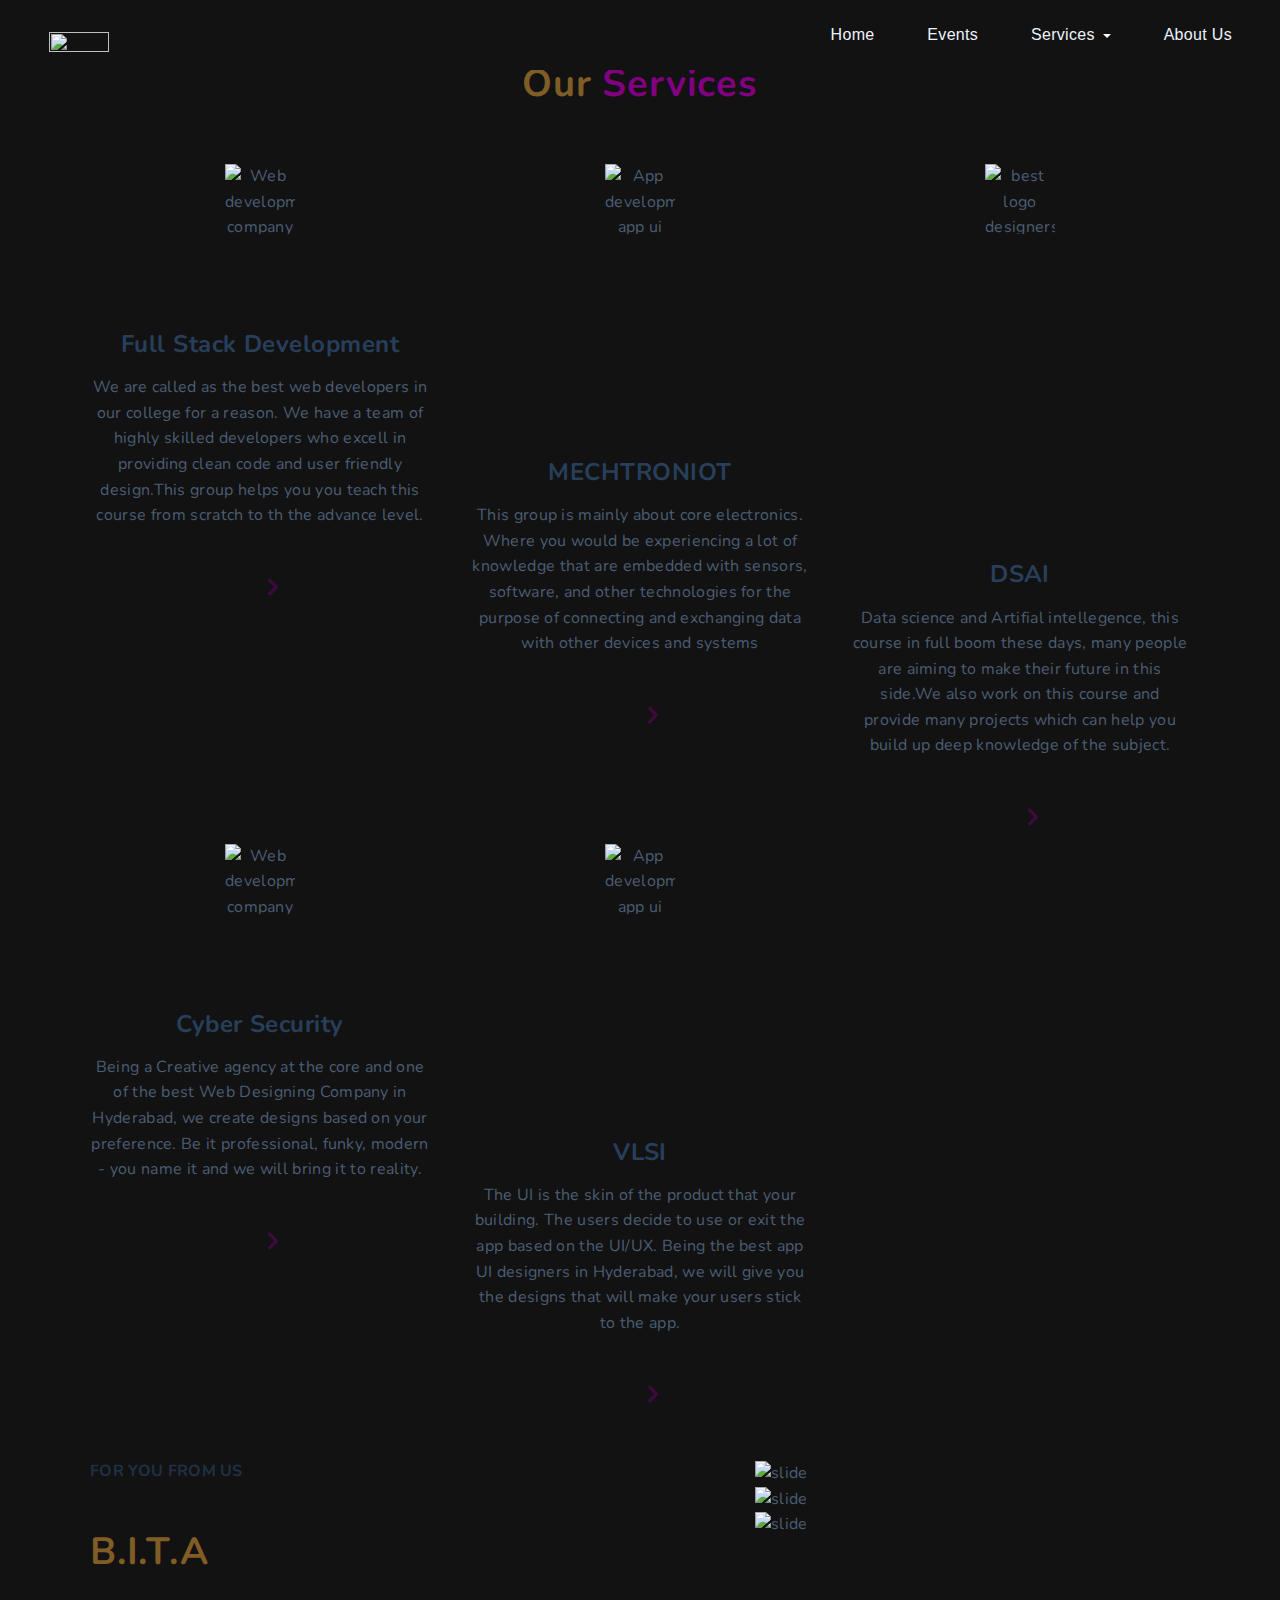
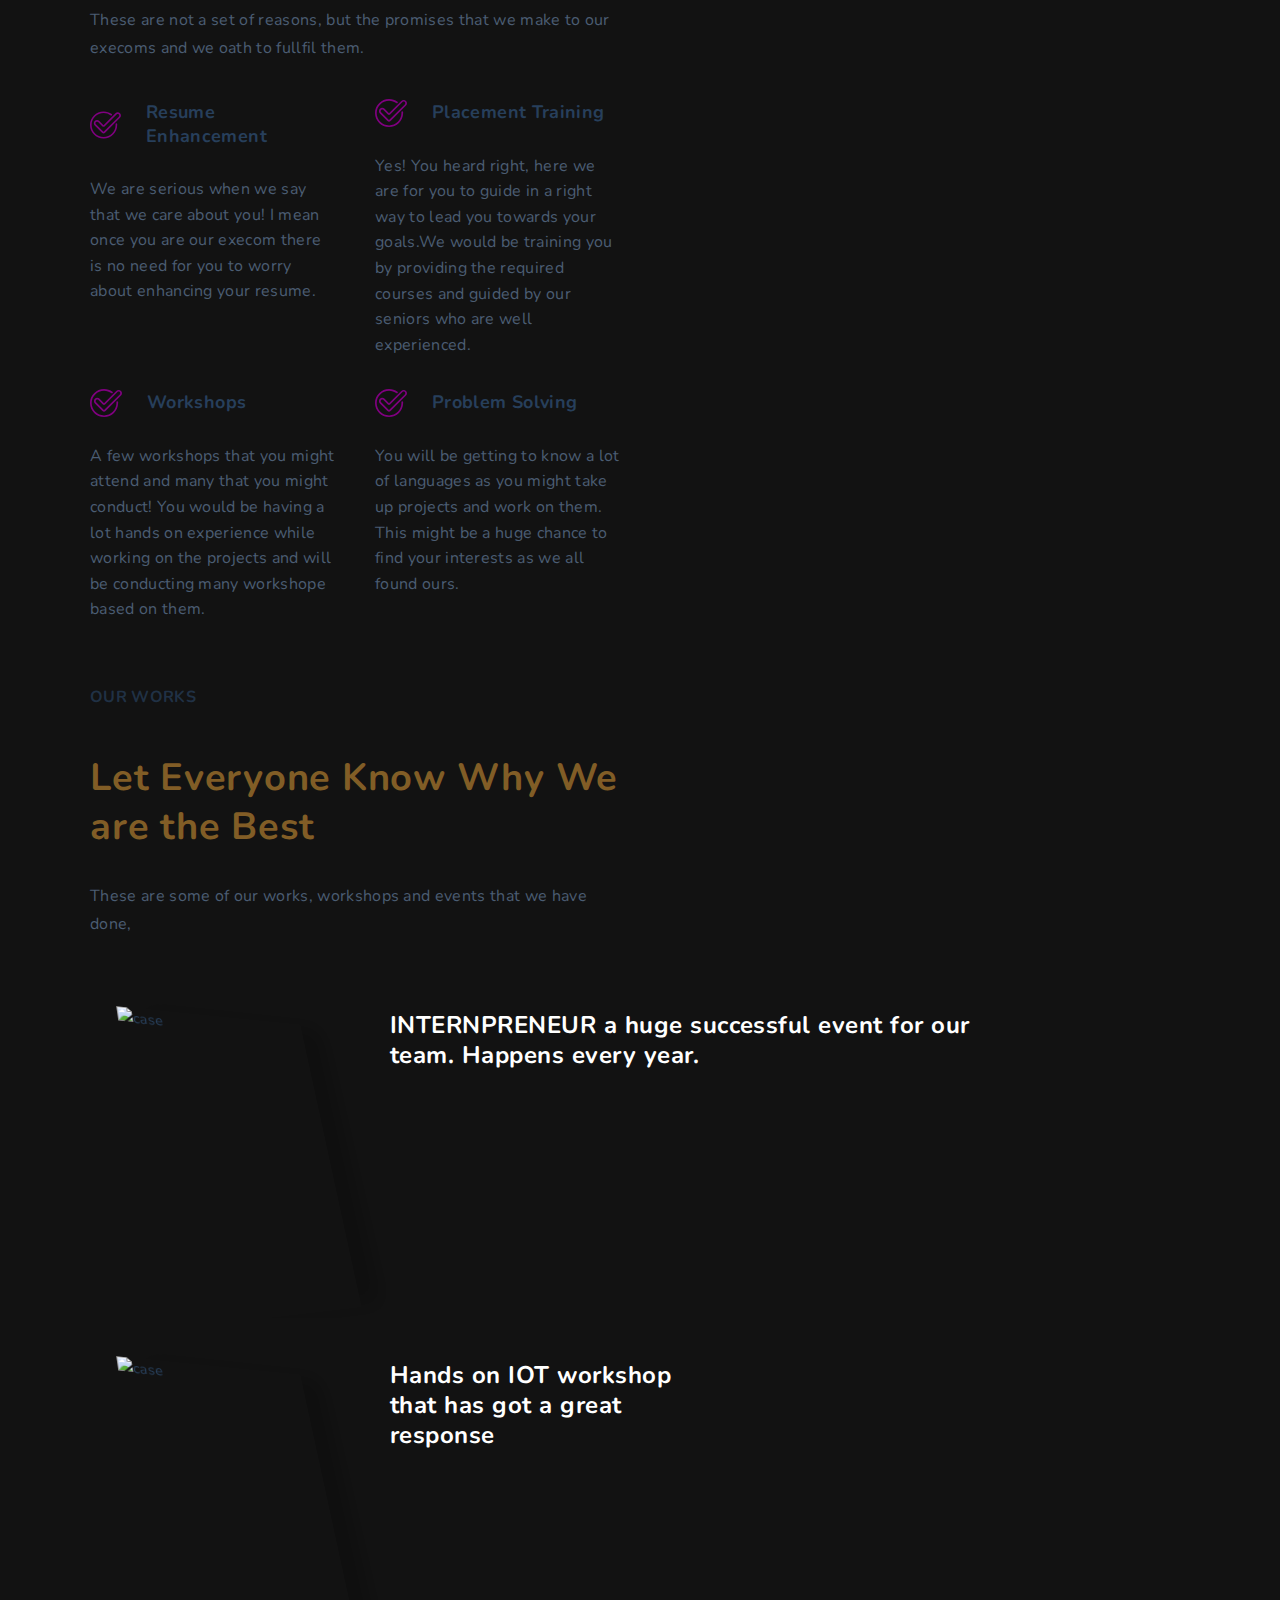
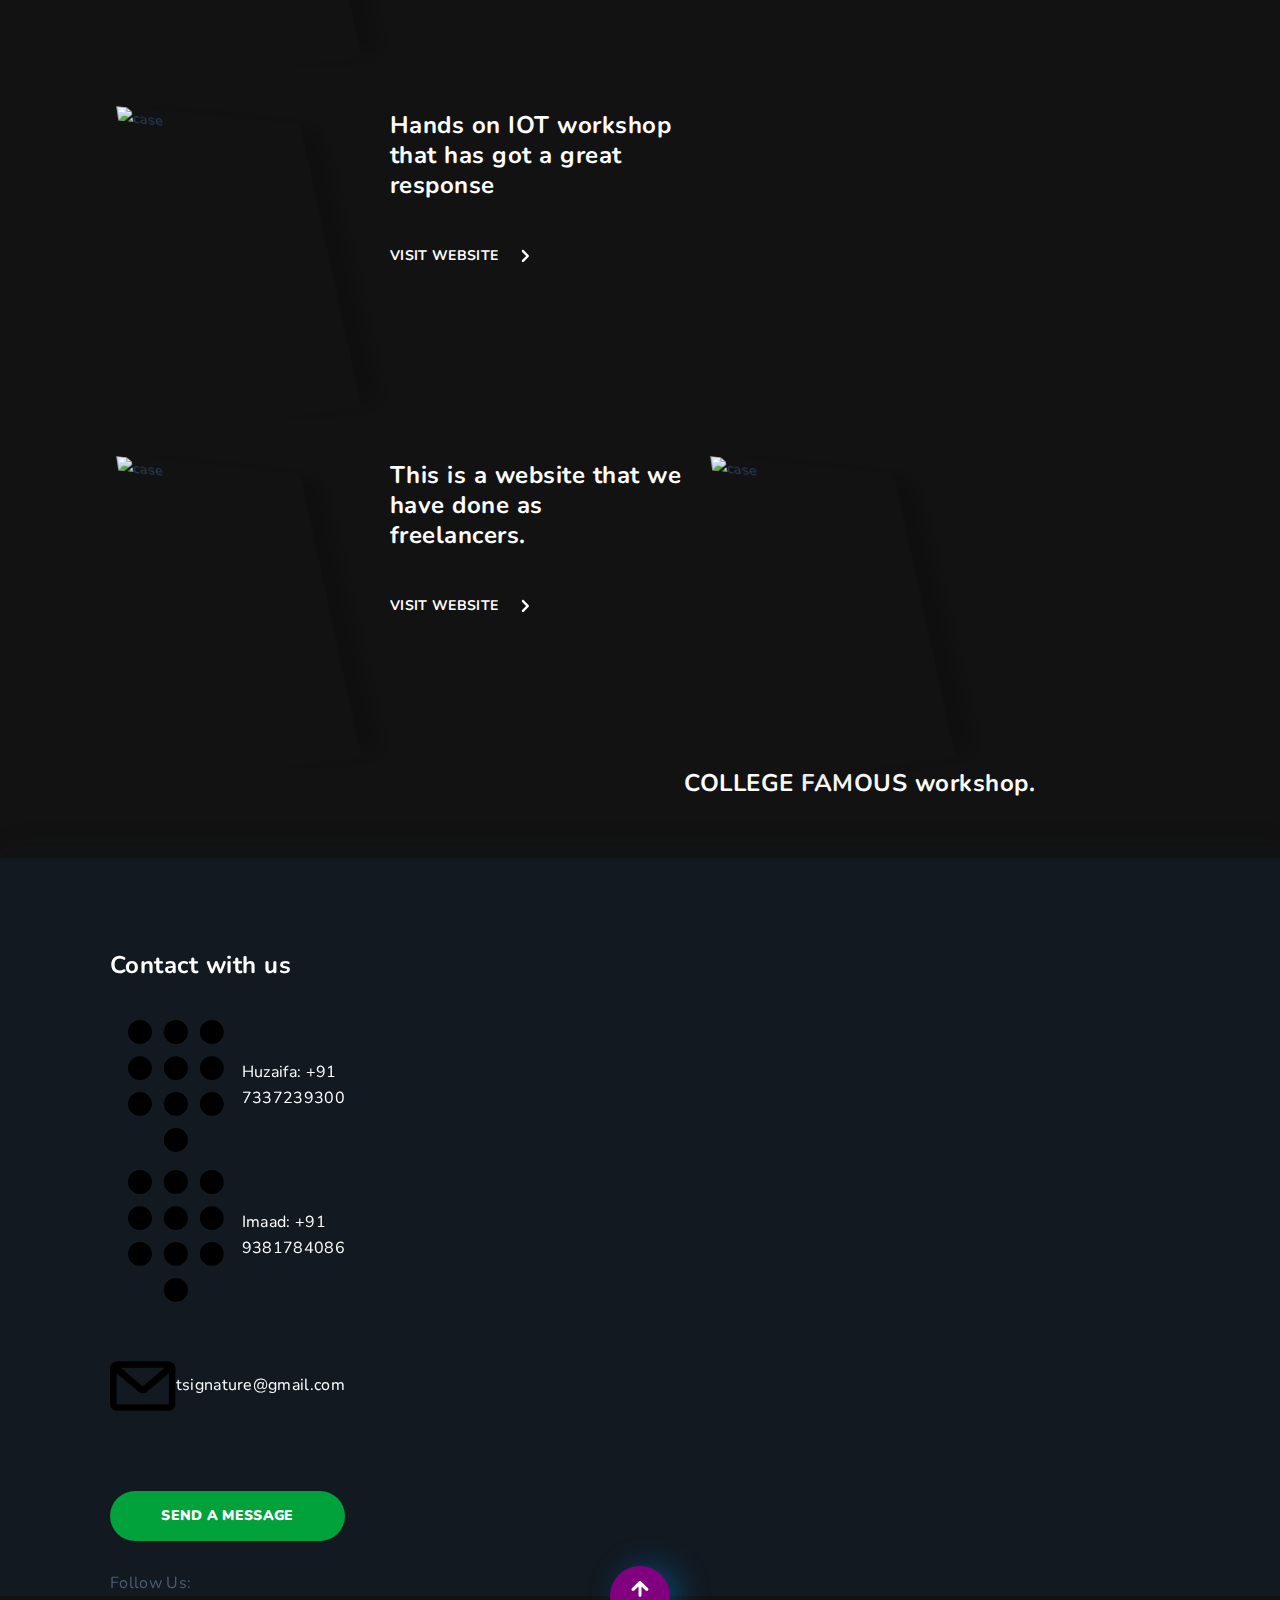
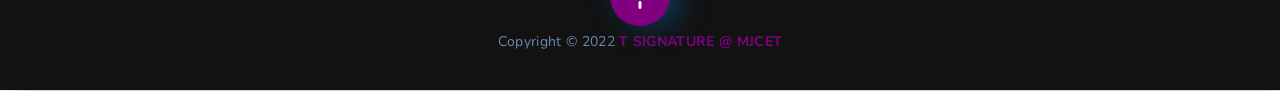
==== commit f7aa496c: "dark mode" ====
--- a/public/index.html
+++ b/public/index.html
@@ -101,6 +101,8 @@
           </div>
         </li>
         <li class="nav-item"><a href="about.html">About Us</a></li>
+        
+
       </ul>
     </nav>
   </div>
@@ -127,11 +129,11 @@
       }
     })
   </script>
-	<div class="video">
+	<!-- <div class="video">
     <video id="video" autoplay loop muted>
       <source src="./img/Cadism teaser.mp4" style="width: 500px;" type="video/mp4" />
     </video>
-  </div>
+  </div> -->
 
 
   <!-- <video class="vid" id="vid" width="100%" height="100%" poster="./img/thumbnail.png" autoplay muted loop>
@@ -1100,14 +1102,14 @@
             <svg class="utouch-icon utouch-icon-telephone-keypad-with-ten-keys">
               <use xlink:href="#utouch-icon-telephone-keypad-with-ten-keys"></use>
             </svg>
-            <span class="info">Anas: +91 9989517030</span>
+            <span class="info">Huzaifa: +91 7337239300</span>
           </div>
 
           <div class="contact-item display-flex">
             <svg class="utouch-icon utouch-icon-telephone-keypad-with-ten-keys">
               <use xlink:href="#utouch-icon-telephone-keypad-with-ten-keys"></use>
             </svg>
-            <span class="info">Manideep: +91 7901466207</span>
+            <span class="info">Imaad: +91 9381784086</span>
           </div>
           <div class="contact-item display-flex">
             <svg class="utouch-icon utouch-icon-message-closed-envelope-1">
--- a/public/css/theme-styles.css
+++ b/public/css/theme-styles.css
@@ -0,0 +1,7459 @@
+/*------------- #THEME STYLES --------------*/
+/*------------- #TABLE OF CONTENTS --------------*/
+/*------------------------------------------------------------------
+
+1. Blocks / Styles for Blocks
+	1.1 Acordion
+	1.2 Alerts
+	1.3 Blogs
+	1.4 Buttons
+	1.5 Choose
+	1.6 Clients
+	1.7 Comments
+	1.8 Conference Details
+	1.9 Counters
+	1.10 Counting Down
+	1.11 Course Details
+	1.12 Course Features
+	1.13 Double Images
+	1.14 Curriculum Event
+	1.15 Curriculum List
+	1.16 Dotted Map
+	1.17 Events
+	1.18 Forms
+	1.19 Heading
+	1.20 Info Box
+	1.21 Jquery Typehead
+	1.22 Module Image
+	1.23 Navigation
+	1.24 Nice Select
+	1.25 Our Video
+	1.26 Pagination
+	1.27 Pagination Arrow
+	1.28 Popup Search
+	1.29 Pricing Tables
+	1.30 Product Case
+	1.31 Raiting Details
+	1.32 Reviews
+	1.33 Screenshots
+	1.34 Send Message Popup
+	1.35 Skew Rows
+	1.36 Skills
+	1.37 Sliders
+	1.38 Smartphone Video
+	1.39 Socials
+	1.40 Sorting
+	1.41 Subscribe Form
+	1.42 Switcher
+	1.43 Teammembers
+	1.44 Testimonials
+	1.45 Tripple Images
+	1.46 Zoom Images
+2. Theme Styles / Main Theme Styles
+	2.1 Fonts / Styles for fonts
+	2.2 Footer
+	2.3 Global
+	2.4 Grid / Styles for modular grid
+	2.5 Header
+	2.6 Helper / Additional classes
+	2.7 Magnific Popup
+	2.8 Mixins
+	2.9 Normalize / Makes browsers render all elements more consistently and in line with modern standards
+	2.10 Page 404
+	2.11 Primary Menu
+	2.12 Stunning Header
+	2.13 Top Bar
+	2.14 Typography / Typography Rules
+	2.15 Variables / Variables for styles
+3. Widgets / Styles for all Widgets
+	3.1 Widget About
+	3.2 Widget Author
+	3.3 Widget Category
+	3.4 Widget Contacts
+	3.5 Widget Events
+	3.6 Widget Follow
+	3.7 Widget Info
+	3.8 Widget Latest Members
+	3.9 Widget Latest News
+	3.10 Widget List
+	3.11 Widget Popular Products
+	3.12 Widget Search
+	3.13 Widget Tags
+
+
+
+-------------------------------------------------------------------*/
+/*------------- #VARIABLES --------------*/
+/*------------- #GLOBAL STYLES --------------*/
+*, *:before, *:after {
+  -webkit-box-sizing: border-box;
+  -moz-box-sizing: border-box;
+  box-sizing: border-box; }
+
+html, body {
+  position: relative;
+  height: 100%; }
+
+body {
+  background: #fff;
+  color: #4b5d73;
+  font-family: "Nunito", Arial, "Helvetica Neue", Helvetica, serif, sans-serif;
+  font-size: 16px;
+  font-weight: 400;
+  line-height: 1.6;
+  letter-spacing: 0.02em; }
+
+img {
+  max-width: 100%;
+  height: auto;
+  display: inline-block; }
+
+blockquote {
+  -webkit-margin-before: 0;
+  -webkit-margin-after: 0;
+  -webkit-margin-start: 0;
+  -webkit-margin-end: 0; }
+
+blockquote {
+  padding: 0 0 0 15px;
+  margin: 0 0 20px; }
+
+table {
+  background-color: transparent;
+  border-collapse: collapse;
+  border-spacing: 0;
+  width: 100%; }
+
+caption {
+  padding-top: 8px;
+  padding-bottom: 8px;
+  color: #777;
+  text-align: left; }
+
+th {
+  text-align: left; }
+
+table {
+  width: 100%;
+  max-width: 100%;
+  margin-bottom: 20px;
+  border: 1px solid #ddd; }
+
+table > thead > tr > th,
+table > tbody > tr > th,
+table > tfoot > tr > th,
+table > thead > tr > td,
+table > tbody > tr > td,
+table > tfoot > tr > td {
+  padding: 8px;
+  line-height: 1.42857143;
+  vertical-align: top;
+  border-top: 1px solid #ddd; }
+
+
+table, th, td {
+  border: 1px solid #ddd; }
+
+table > thead > tr > th {
+  vertical-align: bottom;
+  border-bottom: 2px solid #ddd; }
+
+table > caption + thead > tr:first-child > th,
+table > colgroup + thead > tr:first-child > th,
+table > thead:first-child > tr:first-child > th,
+table > caption + thead > tr:first-child > td,
+table > colgroup + thead > tr:first-child > td,
+table > thead:first-child > tr:first-child > td {
+  border-top: 0; }
+
+table > tbody + tbody {
+  border-top: 2px solid #ddd; }
+
+table table {
+  background-color: #fff; }
+
+table col[class*="col-"] {
+  position: static;
+  display: table-column;
+  float: none; }
+
+table td[class*="col-"],
+table th[class*="col-"] {
+  position: static;
+  display: table-cell;
+  float: none; }
+
+table > thead > tr > td.active,
+table > tbody > tr > td.active,
+table > tfoot > tr > td.active,
+table > thead > tr > th.active,
+table > tbody > tr > th.active,
+table > tfoot > tr > th.active,
+table > thead > tr.active > td,
+table > tbody > tr.active > td,
+table > tfoot > tr.active > td,
+table > thead > tr.active > th,
+table > tbody > tr.active > th,
+table > tfoot > tr.active > th {
+  background-color: #f5f5f5; }
+
+table > thead > tr > td.success,
+table > tbody > tr > td.success,
+table > tfoot > tr > td.success,
+table > thead > tr > th.success,
+table > tbody > tr > th.success,
+table > tfoot > tr > th.success,
+table > thead > tr.success > td,
+table > tbody > tr.success > td,
+table > tfoot > tr.success > td,
+table > thead > tr.success > th,
+table > tbody > tr.success > th,
+table > tfoot > tr.success > th {
+  background-color: #dff0d8; }
+
+table > thead > tr > td.info,
+table > tbody > tr > td.info,
+table > tfoot > tr > td.info,
+table > thead > tr > th.info,
+table > tbody > tr > th.info,
+table > tfoot > tr > th.info,
+table > thead > tr.info > td,
+table > tbody > tr.info > td,
+table > tfoot > tr.info > td,
+table > thead > tr.info > th,
+table > tbody > tr.info > th,
+table > tfoot > tr.info > th {
+  background-color: #d9edf7; }
+
+table > thead > tr > td.warning,
+table > tbody > tr > td.warning,
+table > tfoot > tr > td.warning,
+table > thead > tr > th.warning,
+table > tbody > tr > th.warning,
+table > tfoot > tr > th.warning,
+table > thead > tr.warning > td,
+table > tbody > tr.warning > td,
+table > tfoot > tr.warning > td,
+table > thead > tr.warning > th,
+table > tbody > tr.warning > th,
+table > tfoot > tr.warning > th {
+  background-color: #fcf8e3; }
+
+table > thead > tr > td.danger,
+table > tbody > tr > td.danger,
+table > tfoot > tr > td.danger,
+table > thead > tr > th.danger,
+table > tbody > tr > th.danger,
+table > tfoot > tr > th.danger,
+table > thead > tr.danger > td,
+table > tbody > tr.danger > td,
+table > tfoot > tr.danger > td,
+table > thead > tr.danger > th,
+table > tbody > tr.danger > th,
+table > tfoot > tr.danger > th {
+  background-color: #f2dede; }
+
+a {
+  text-decoration: none;
+  color: #273f5b;
+  transition: all 0.15s linear; }
+
+p {
+  font-size: 16px; }
+  @media (max-width: 600px) {
+    p {
+      font-size: 14px; } }
+
+figure {
+  margin: 0;
+  max-width: 100%; }
+
+select {
+  width: 100%;
+  border: 1px solid #4b5d73;
+  appearance: none;
+  -moz-appearance: none;
+  /* Firefox */
+  -webkit-appearance: none;
+  /* Safari and Chrome */ }
+
+textarea {
+  height: auto;
+  min-height: 50px; }
+
+textarea::-webkit-input-placeholder,
+input::-webkit-input-placeholder {
+  color: #4b5d73; }
+
+textarea:-moz-placeholder,
+input:-moz-placeholder {
+  color: #4b5d73; }
+
+textarea:-ms-input-placeholder,
+input:-ms-input-placeholder {
+  color: #4b5d73; }
+
+input, textarea {
+  -moz-box-shadow: none;
+  box-shadow: none; }
+  input:invalid, textarea:invalid {
+    border: 1px solid #ff00004d; }
+  input:-moz-submit-invalid, textarea:-moz-submit-invalid {
+    box-shadow: none; }
+  input.wpcf7-form-control, textarea.wpcf7-form-control {
+    width: 100%; }
+
+/*------------- #Styles for list --------------*/
+ul {
+  list-style: none;
+  padding: 0;
+  margin: 0; }
+
+.list {
+  color: #273f5b;
+  overflow: hidden;
+  margin-left: 30px; }
+  .list ul {
+    list-style: none;
+    padding: 0;
+    margin: 0; }
+  .list li {
+    margin-bottom: 0.35em;
+    font-size: 1em;
+    overflow: hidden;
+    clear: both;
+    transition: all .3s ease;
+    font-weight: 700; }
+    @media (max-width: 640px) {
+      .list li {
+        font-size: .8em; } }
+    .list li a, .list li li {
+      color: inherit;
+      display: block;
+      overflow: hidden; }
+    .list li i, .list li .utouch-icon {
+      margin-right: 20px;
+      margin-top: 7px;
+      font-size: 12px;
+      float: left;
+      height: 1em;
+      width: 1em; }
+  .list.with-padding {
+    padding-left: 60px; }
+
+.list--standard i, .list--standard .utouch-icon {
+  color: #01a23c;
+  fill: #01a23c; }
+
+.list--standard a:hover {
+  color: #01a23c;
+  fill: #01a23c; }
+
+.list--breez li i, .list--breez li .utouch-icon {
+  color: #00ffff;
+  fill: #00ffff;
+  height: 32px;
+  width: 32px;
+  margin-top: 0; }
+
+.list--breez li a {
+  color: #00ffff; }
+
+.list--primary i, .list--primary .utouch-icon {
+  color: #800080;
+  fill: #800080; }
+
+.list--primary a:hover {
+  color: #800080;
+  fill: #800080; }
+
+ol {
+  counter-reset: list1;
+  padding-left: 20px;
+  margin: 0; }
+  ol li {
+    list-style: none;
+    margin-bottom: 18px;
+    font-size: 18px;
+    transition: all .3s ease;
+    position: relative;
+    padding-left: 30px; }
+    ol li a {
+      display: inline-block; }
+  ol.list {
+    margin-left: 0; }
+
+/* Init counter */
+ol li:before {
+  position: absolute;
+  counter-increment: list1;
+  /* Add "1" */
+  content: counter(list1, decimal-leading-zero) " ";
+  /* Show count */
+  color: #273f5b;
+  display: inline-block;
+  left: 0; }
+
+ol ol {
+  counter-reset: list2;
+  margin: 10px 0;
+  padding-left: 0; }
+
+ol ol li {
+  padding-left: 40px; }
+
+ol ol li:before {
+  counter-increment: list2;
+  content: counter(list1) "." counter(list2) ". "; }
+
+ol ul ol {
+  counter-reset: list1; }
+  ol ul ol li:before {
+    counter-increment: list1;
+    /* Add "1" */
+    content: counter(list1, decimal-leading-zero) " ";
+    /* Show count */ }
+
+blockquote p {
+  margin: 0; }
+
+p {
+  margin: 0 0 1.5em 0; }
+
+table {
+  margin: 1.5em 0; }
+
+ul ul,
+ol ul,
+ul ol {
+  margin: 10px 0;
+  padding-left: 0; }
+
+ul ol li::before {
+  position: absolute;
+  counter-increment: list1;
+  content: counter(list1, decimal-leading-zero) " ";
+  color: #2f2c2c;
+  display: inline-block;
+  font-size: 18px;
+  left: 0; }
+
+ul ol ul li::before {
+  content: "\f0da";
+  position: absolute;
+  left: 0;
+  transition: all .3s ease;
+  font-family: "FontAwesome";
+  counter-increment: none;
+  font-size: 12px; }
+
+ol ul ol li:before {
+  counter-increment: list1;
+  /* Add "1" */
+  content: counter(list1, decimal-leading-zero) " ";
+  /* Show count */
+  color: #273f5b;
+  display: inline-block;
+  position: absolute;
+  list-style: none;
+  font-size: 18px;
+  left: 0; }
+
+ol ol ol {
+  counter-reset: list3; }
+
+ol ol ol li {
+  padding-left: 55px; }
+
+ol ol ol li::before {
+  counter-increment: list3;
+  content: counter(list1) "." counter(list1) "." counter(list3) "."; }
+
+ul ol li {
+  padding-left: 30px; }
+
+blockquote {
+  margin: 3em 0;
+  padding: 15px 15px 15px 40px;
+  position: relative; }
+  @media (max-width: 640px) {
+    blockquote {
+      padding-left: 50px;
+      margin: 1em 0; } }
+  blockquote h6 {
+    font-size: 14px;
+    font-weight: 400;
+    color: #6a87a9; }
+    blockquote h6 span {
+      color: #800080;
+      font-weight: 700;
+      display: block; }
+  blockquote cite {
+    display: block;
+    color: #4b5d73;
+    font-size: .7em; }
+    blockquote cite:before {
+      content: "\2014\00a0";
+      color: #4b5d73; }
+  blockquote:before {
+    content: "";
+    width: 100px;
+    height: 70px;
+    position: absolute;
+    top: -10px;
+    left: 0;
+    display: block;
+    background: url("../svg/quotes.svg") 50% 50% no-repeat;
+    background-size: cover;
+    z-index: -1; }
+    @media (max-width: 640px) {
+      blockquote:before {
+        top: 0; } }
+  blockquote p {
+    margin: 0 0 20px !important;
+    font-size: 28px;
+    line-height: 1.3em;
+    font-weight: 700; }
+    @media (max-width: 640px) {
+      blockquote p {
+        font-size: 16px; } }
+
+/* Text meant only for screen readers. */
+.screen-reader-text {
+  clip: rect(1px, 1px, 1px, 1px);
+  position: absolute !important;
+  height: 1px;
+  width: 1px;
+  overflow: hidden; }
+
+.screen-reader-text:focus {
+  background-color: #f1f1f1;
+  border-radius: 3px;
+  box-shadow: 0 0 2px 2px rgba(0, 0, 0, 0.6);
+  clip: auto !important;
+  color: #21759b;
+  display: block;
+  font-size: 14px;
+  font-size: 0.875rem;
+  font-weight: bold;
+  height: auto;
+  left: 5px;
+  line-height: normal;
+  padding: 15px 23px 14px;
+  text-decoration: none;
+  top: 5px;
+  width: auto;
+  z-index: 100000;
+  /* Above WP toolbar. */ }
+
+/* Do not show the outline on the skip link target. */
+#content[tabindex="-1"]:focus {
+  outline: 0; }
+
+@media (max-width: 640px) {
+  ol li {
+    font-size: 13px;
+    padding-left: 20px; }
+  ol ol li {
+    padding-left: 30px; }
+  ol ol ol li {
+    padding-left: 40px; } }
+
+/*------------- #TYPOGRAPHY --------------*/
+h1, .h1 {
+  font-size: 48px;
+  font-weight: 700;
+  color: #273f5b;
+  font-family: "Nunito", Arial, "Helvetica Neue", Helvetica, sans-serif;
+  margin: .5em 0;
+  line-height: 1em;
+  letter-spacing: 0.02em; }
+  h1 a, .h1 a {
+    color: inherit; }
+  @media (max-width: 800px) {
+    h1, .h1 {
+      font-size: 2em; } }
+  @media (max-width: 640px) {
+    h1, .h1 {
+      font-size: 1.8em; } }
+  @media (max-width: 480px) {
+    h1, .h1 {
+      font-size: 1.6em; } }
+  @media (max-width: 360px) {
+    h1, .h1 {
+      font-size: 1.5em; } }
+
+h2, .h2 {
+  margin: .5em 0;
+  font-size: 38px;
+  line-height: 1.3em;
+  font-weight: 700;
+  color: #273f5b;
+  font-family: "Nunito", Arial, "Helvetica Neue", Helvetica, sans-serif;
+  letter-spacing: 0.02em; }
+  h2 a, .h2 a {
+    color: inherit; }
+  @media (max-width: 800px) {
+    h2, .h2 {
+      font-size: 1.9em; } }
+  @media (max-width: 640px) {
+    h2, .h2 {
+      font-size: 1.7em; } }
+  @media (max-width: 480px) {
+    h2, .h2 {
+      font-size: 1.5em; } }
+  @media (max-width: 360px) {
+    h2, .h2 {
+      font-size: 1.3em; } }
+
+h3, .h3 {
+  margin: .5em 0;
+  font-size: 36px;
+  line-height: 1.3em;
+  font-weight: 700;
+  color: #273f5b;
+  font-family: "Nunito", Arial, "Helvetica Neue", Helvetica, sans-serif;
+  letter-spacing: 0.02em; }
+  h3 a, .h3 a {
+    color: inherit; }
+  @media (max-width: 800px) {
+    h3, .h3 {
+      font-size: 1.8em; } }
+  @media (max-width: 640px) {
+    h3, .h3 {
+      font-size: 1.6em; } }
+  @media (max-width: 480px) {
+    h3, .h3 {
+      font-size: 1.4em; } }
+  @media (max-width: 360px) {
+    h3, .h3 {
+      font-size: 1.2em; } }
+
+h4, .h4 {
+  margin: .5em 0;
+  font-size: 32px;
+  line-height: 1.3em;
+  font-weight: 700;
+  color: #273f5b;
+  font-family: "Nunito", Arial, "Helvetica Neue", Helvetica, sans-serif;
+  letter-spacing: 0.02em; }
+  h4 a, .h4 a {
+    color: inherit; }
+  @media (max-width: 800px) {
+    h4, .h4 {
+      font-size: 1.7em; } }
+  @media (max-width: 640px) {
+    h4, .h4 {
+      font-size: 1.5em; } }
+  @media (max-width: 480px) {
+    h4, .h4 {
+      font-size: 1.3em; } }
+  @media (max-width: 360px) {
+    h4, .h4 {
+      font-size: 1.1em; } }
+
+h5, .h5 {
+  margin: .5em 0;
+  font-size: 24px;
+  line-height: 1.3em;
+  font-weight: 700;
+  color: #273f5b;
+  font-family: "Nunito", Arial, "Helvetica Neue", Helvetica, sans-serif;
+  letter-spacing: 0.02em; }
+  h5 a, .h5 a {
+    color: inherit; }
+  @media (max-width: 800px) {
+    h5, .h5 {
+      font-size: 1.6em; } }
+  @media (max-width: 640px) {
+    h5, .h5 {
+      font-size: 1.4em; } }
+  @media (max-width: 480px) {
+    h5, .h5 {
+      font-size: 1.2em; } }
+  @media (max-width: 360px) {
+    h5, .h5 {
+      font-size: 1em; } }
+
+h6, .h6 {
+  margin: .5em 0;
+  font-size: 18px;
+  line-height: 1.3em;
+  font-weight: 700;
+  color: #273f5b;
+  font-family: "Nunito", Arial, "Helvetica Neue", Helvetica, sans-serif;
+  letter-spacing: 0.02em; }
+  h6 a, .h6 a {
+    color: inherit; }
+  @media (max-width: 800px) {
+    h6, .h6 {
+      font-size: 1.4em; } }
+  @media (max-width: 640px) {
+    h6, .h6 {
+      font-size: 1.2em; } }
+  @media (max-width: 480px) {
+    h6, .h6 {
+      font-size: 1em; } }
+  @media (max-width: 360px) {
+    h6, .h6 {
+      font-size: .9em; } }
+
+/*------------- #Styles for First-Letter --------------*/
+.first-letter--dark-round span:first-of-type {
+  display: block;
+  position: relative;
+  width: 70px;
+  height: 70px;
+  background-color: #2f2c2c;
+  border-radius: 50%;
+  float: left;
+  margin-right: 20px;
+  line-height: 70px;
+  font-size: 30px;
+  color: #fff;
+  text-align: center; }
+
+.first-letter--squared span:first-of-type {
+  display: block;
+  position: relative;
+  width: 70px;
+  height: 70px;
+  border-radius: 5px;
+  float: left;
+  margin-right: 20px;
+  line-height: 70px;
+  font-size: 30px;
+  color: #fff;
+  text-align: center;
+  background-color: #800080; }
+
+.first-letter--dark span:first-of-type {
+  margin-right: 20px;
+  font-size: 48px;
+  line-height: 48px;
+  color: #273f5b;
+  float: left; }
+
+.first-letter--primary span:first-of-type {
+  color: #800080;
+  margin-right: 20px;
+  font-size: 48px;
+  line-height: 48px;
+  float: left; }
+
+/*------------- #Styles for Text Selection --------------*/
+/*Selection dark*/
+.selection--dark::-moz-selection {
+  background: #273f5b;
+  color: #4b5d73; }
+
+.selection--dark::selection {
+  background: #273f5b;
+  color: #4b5d73; }
+
+/*Selection primary*/
+.selection--primary::-moz-selection {
+  color: #fff; }
+
+.selection--primary::selection {
+  color: #fff; }
+
+/*Selection gray*/
+.selection--gray::-moz-selection {
+  background: #e1e1e1;
+  color: #273f5b; }
+
+.selection--gray::selection {
+  background: #e1e1e1;
+  color: #273f5b; }
+
+dl {
+  margin-bottom: 24px; }
+
+dl dt {
+  margin-bottom: 5px;
+  color: #777;
+  font-weight: bold; }
+
+dl dd {
+  margin-bottom: 5px;
+  margin-left: 20px; }
+
+abbr {
+  border-bottom: 1px dotted;
+  cursor: help;
+  border-color: #4b5d73; }
+
+/*------------- #VARIABLES --------------*/
+@media (max-width: 799px) {
+  body.crumina-grid .col-sm-1, body.crumina-grid .col-sm-2, body.crumina-grid .col-sm-3, body.crumina-grid .col-sm-4, body.crumina-grid .col-sm-5, body.crumina-grid .col-sm-6, body.crumina-grid .col-sm-7, body.crumina-grid .col-sm-8, body.crumina-grid .col-sm-9, body.crumina-grid .col-sm-10, body.crumina-grid .col-sm-11, body.crumina-grid .col-sm-12 {
+    float: left; }
+  body.crumina-grid .col-sm-12 {
+    width: 100%; }
+  body.crumina-grid .col-sm-11 {
+    width: 91.66666667%; }
+  body.crumina-grid .col-sm-10 {
+    width: 83.33333333%; }
+  body.crumina-grid .col-sm-9 {
+    width: 75%; }
+  body.crumina-grid .col-sm-8 {
+    width: 66.66666667%; }
+  body.crumina-grid .col-sm-7 {
+    width: 58.33333333%; }
+  body.crumina-grid .col-sm-6 {
+    width: 50%; }
+  body.crumina-grid .col-sm-5 {
+    width: 41.66666667%; }
+  body.crumina-grid .col-sm-4 {
+    width: 33.33333333%; }
+  body.crumina-grid .col-sm-3 {
+    width: 25%; }
+  body.crumina-grid .col-sm-2 {
+    width: 16.66666667%; }
+  body.crumina-grid .col-sm-1 {
+    width: 8.33333333%; }
+  body.crumina-grid .col-sm-pull-12 {
+    right: 100%; }
+  body.crumina-grid .col-sm-pull-11 {
+    right: 91.66666667%; }
+  body.crumina-grid .col-sm-pull-10 {
+    right: 83.33333333%; }
+  body.crumina-grid .col-sm-pull-9 {
+    right: 75%; }
+  body.crumina-grid .col-sm-pull-8 {
+    right: 66.66666667%; }
+  body.crumina-grid .col-sm-pull-7 {
+    right: 58.33333333%; }
+  body.crumina-grid .col-sm-pull-6 {
+    right: 50%; }
+  body.crumina-grid .col-sm-pull-5 {
+    right: 41.66666667%; }
+  body.crumina-grid .col-sm-pull-4 {
+    right: 33.33333333%; }
+  body.crumina-grid .col-sm-pull-3 {
+    right: 25%; }
+  body.crumina-grid .col-sm-pull-2 {
+    right: 16.66666667%; }
+  body.crumina-grid .col-sm-pull-1 {
+    right: 8.33333333%; }
+  body.crumina-grid .col-sm-pull-0 {
+    right: auto; }
+  body.crumina-grid .col-sm-push-12 {
+    left: 100%; }
+  body.crumina-grid .col-sm-push-11 {
+    left: 91.66666667%; }
+  body.crumina-grid .col-sm-push-10 {
+    left: 83.33333333%; }
+  body.crumina-grid .col-sm-push-9 {
+    left: 75%; }
+  body.crumina-grid .col-sm-push-8 {
+    left: 66.66666667%; }
+  body.crumina-grid .col-sm-push-7 {
+    left: 58.33333333%; }
+  body.crumina-grid .col-sm-push-6 {
+    left: 50%; }
+  body.crumina-grid .col-sm-push-5 {
+    left: 41.66666667%; }
+  body.crumina-grid .col-sm-push-4 {
+    left: 33.33333333%; }
+  body.crumina-grid .col-sm-push-3 {
+    left: 25%; }
+  body.crumina-grid .col-sm-push-2 {
+    left: 16.66666667%; }
+  body.crumina-grid .col-sm-push-1 {
+    left: 8.33333333%; }
+  body.crumina-grid .col-sm-push-0 {
+    left: auto; }
+  body.crumina-grid .col-sm-offset-12 {
+    margin-left: 100%; }
+  body.crumina-grid .col-sm-offset-11 {
+    margin-left: 91.66666667%; }
+  body.crumina-grid .col-sm-offset-10 {
+    margin-left: 83.33333333%; }
+  body.crumina-grid .col-sm-offset-9 {
+    margin-left: 75%; }
+  body.crumina-grid .col-sm-offset-8 {
+    margin-left: 66.66666667%; }
+  body.crumina-grid .col-sm-offset-7 {
+    margin-left: 58.33333333%; }
+  body.crumina-grid .col-sm-offset-6 {
+    margin-left: 50%; }
+  body.crumina-grid .col-sm-offset-5 {
+    margin-left: 41.66666667%; }
+  body.crumina-grid .col-sm-offset-4 {
+    margin-left: 33.33333333%; }
+  body.crumina-grid .col-sm-offset-3 {
+    margin-left: 25%; }
+  body.crumina-grid .col-sm-offset-2 {
+    margin-left: 16.66666667%; }
+  body.crumina-grid .col-sm-offset-1 {
+    margin-left: 8.33333333%; }
+  body.crumina-grid .col-sm-offset-0 {
+    margin-left: 0; } }
+
+@media (max-width: 570px) {
+  body.crumina-grid .col-xs-1, body.crumina-grid .col-xs-2, body.crumina-grid .col-xs-3, body.crumina-grid .col-xs-4, body.crumina-grid .col-xs-5, body.crumina-grid .col-xs-6, body.crumina-grid .col-xs-7, body.crumina-grid .col-xs-8, body.crumina-grid .col-xs-9, body.crumina-grid .col-xs-10, body.crumina-grid .col-xs-11, body.crumina-grid .col-xs-12 {
+    float: left; }
+  body.crumina-grid .col-xs-12 {
+    width: 100%; }
+  body.crumina-grid .col-xs-11 {
+    width: 91.66666667%; }
+  body.crumina-grid .col-xs-10 {
+    width: 83.33333333%; }
+  body.crumina-grid .col-xs-9 {
+    width: 75%; }
+  body.crumina-grid .col-xs-8 {
+    width: 66.66666667%; }
+  body.crumina-grid .col-xs-7 {
+    width: 58.33333333%; }
+  body.crumina-grid .col-xs-6 {
+    width: 50%; }
+  body.crumina-grid .col-xs-5 {
+    width: 41.66666667%; }
+  body.crumina-grid .col-xs-4 {
+    width: 33.33333333%; }
+  body.crumina-grid .col-xs-3 {
+    width: 25%; }
+  body.crumina-grid .col-xs-2 {
+    width: 16.66666667%; }
+  body.crumina-grid .col-xs-1 {
+    width: 8.33333333%; }
+  body.crumina-grid .col-xs-pull-12 {
+    right: 100%; }
+  body.crumina-grid .col-xs-pull-11 {
+    right: 91.66666667%; }
+  body.crumina-grid .col-xs-pull-10 {
+    right: 83.33333333%; }
+  body.crumina-grid .col-xs-pull-9 {
+    right: 75%; }
+  body.crumina-grid .col-xs-pull-8 {
+    right: 66.66666667%; }
+  body.crumina-grid .col-xs-pull-7 {
+    right: 58.33333333%; }
+  body.crumina-grid .col-xs-pull-6 {
+    right: 50%; }
+  body.crumina-grid .col-xs-pull-5 {
+    right: 41.66666667%; }
+  body.crumina-grid .col-xs-pull-4 {
+    right: 33.33333333%; }
+  body.crumina-grid .col-xs-pull-3 {
+    right: 25%; }
+  body.crumina-grid .col-xs-pull-2 {
+    right: 16.66666667%; }
+  body.crumina-grid .col-xs-pull-1 {
+    right: 8.33333333%; }
+  body.crumina-grid .col-xs-pull-0 {
+    right: auto; }
+  body.crumina-grid .col-xs-push-12 {
+    left: 100%; }
+  body.crumina-grid .col-xs-push-11 {
+    left: 91.66666667%; }
+  body.crumina-grid .col-xs-push-10 {
+    left: 83.33333333%; }
+  body.crumina-grid .col-xs-push-9 {
+    left: 75%; }
+  body.crumina-grid .col-xs-push-8 {
+    left: 66.66666667%; }
+  body.crumina-grid .col-xs-push-7 {
+    left: 58.33333333%; }
+  body.crumina-grid .col-xs-push-6 {
+    left: 50%; }
+  body.crumina-grid .col-xs-push-5 {
+    left: 41.66666667%; }
+  body.crumina-grid .col-xs-push-4 {
+    left: 33.33333333%; }
+  body.crumina-grid .col-xs-push-3 {
+    left: 25%; }
+  body.crumina-grid .col-xs-push-2 {
+    left: 16.66666667%; }
+  body.crumina-grid .col-xs-push-1 {
+    left: 8.33333333%; }
+  body.crumina-grid .col-xs-push-0 {
+    left: auto; }
+  body.crumina-grid .col-xs-offset-12 {
+    margin-left: 100%; }
+  body.crumina-grid .col-xs-offset-11 {
+    margin-left: 91.66666667%; }
+  body.crumina-grid .col-xs-offset-10 {
+    margin-left: 83.33333333%; }
+  body.crumina-grid .col-xs-offset-9 {
+    margin-left: 75%; }
+  body.crumina-grid .col-xs-offset-8 {
+    margin-left: 66.66666667%; }
+  body.crumina-grid .col-xs-offset-7 {
+    margin-left: 58.33333333%; }
+  body.crumina-grid .col-xs-offset-6 {
+    margin-left: 50%; }
+  body.crumina-grid .col-xs-offset-5 {
+    margin-left: 41.66666667%; }
+  body.crumina-grid .col-xs-offset-4 {
+    margin-left: 33.33333333%; }
+  body.crumina-grid .col-xs-offset-3 {
+    margin-left: 25%; }
+  body.crumina-grid .col-xs-offset-2 {
+    margin-left: 16.66666667%; }
+  body.crumina-grid .col-xs-offset-1 {
+    margin-left: 8.33333333%; }
+  body.crumina-grid .col-xs-offset-0 {
+    margin-left: 0; } }
+
+@media (max-width: 768px) {
+  body.crumina-grid .kc_column_inner + .kc_column_inner {
+    margin-top: 40px; } }
+
+@media (max-width: 768px) {
+  body.crumina-grid .kc_column + .kc_column {
+    margin-top: 30px; } }
+
+body.crumina-grid .kc_col-of-5 {
+  width: 20%;
+  float: left;
+  position: relative;
+  min-height: 1px;
+  padding-right: 20px;
+  padding-left: 20px; }
+  @media (max-width: 800px) {
+    body.crumina-grid .kc_col-of-5 {
+      width: 50%; } }
+  @media (max-width: 570px) {
+    body.crumina-grid .kc_col-of-5 {
+      width: 100%; } }
+
+@media (max-width: 800px) {
+  body.crumina-grid * > .kc_col-of-5:last-child {
+    width: 100%; } }
+
+@media (max-width: 799px) {
+  body.crumina-grid .col-3-responsive-wrapper .kc_column.col-md-4.col-sm-12 {
+    width: 33.3333%; } }
+
+@media (max-width: 600px) {
+  body.crumina-grid .col-3-responsive-wrapper .kc_column.col-md-4.col-sm-12 {
+    width: 100%; } }
+
+@media (max-width: 768px) {
+  body.crumina-grid .col-3-responsive-wrapper .kc_column + .kc_column {
+    margin-top: 0; } }
+
+@media (max-width: 600px) {
+  body.crumina-grid .col-3-responsive-wrapper .kc_column + .kc_column {
+    margin-top: 30px; } }
+
+.clearfix:before,
+.clearfix:after,
+.dl-horizontal dd:before,
+.dl-horizontal dd:after,
+.container:before,
+.container:after,
+.container-fluid:before,
+.container-fluid:after,
+.row:before,
+.row:after {
+  display: table;
+  content: " ";
+  width: 100%; }
+
+.container {
+  padding-right: 40px;
+  padding-left: 40px;
+  margin-right: auto;
+  margin-left: auto; }
+
+@media (min-width: 768px) {
+  .container {
+    width: 710px;
+    padding-right: 20px;
+    padding-left: 20px; }
+  .row {
+    margin-right: -10px;
+    margin-left: -10px; } }
+
+@media (min-width: 992px) {
+  .container {
+    width: 965px; } }
+
+@media (min-width: 1200px) {
+  .container {
+    width: 1140px; } }
+
+@media (min-width: 1400px) {
+  .container {
+    width: 1240px; } }
+
+
+   #main{
+    font-size: 90px;
+    align-items: center;
+    }
+@media (max-width: 700px) {
+  #main{
+    font-size: 50px;
+  }
+  
+}
+
+@media (max-width: 900px) {
+  #main{
+    font-size: 70px;
+  }
+}
+    /* @media (max-width: 500px){
+      #main{
+        font-size: 50px;
+      }
+     */
+.container-fluid {
+  padding-right: 40px;
+  padding-left: 40px;
+  margin-right: auto;
+  margin-left: auto; }
+
+.row {
+  margin-right: -20px;
+  margin-left: -20px; }
+
+.col-xs-1, .col-sm-1, .col-md-1, .col-lg-1, .col-xs-2, .col-sm-2, .col-md-2, .col-lg-2, .col-xs-3, .col-sm-3, .col-md-3, .col-lg-3, .col-xs-4, .col-sm-4, .col-md-4, .col-lg-4, .col-xs-5, .col-sm-5, .col-md-5, .col-lg-5, .col-xs-6, .col-sm-6, .col-md-6, .col-lg-6, .col-xs-7, .col-sm-7, .col-md-7, .col-lg-7, .col-xs-8, .col-sm-8, .col-md-8, .col-lg-8, .col-xs-9, .col-sm-9, .col-md-9, .col-lg-9, .col-xs-10, .col-sm-10, .col-md-10, .col-lg-10, .col-xs-11, .col-sm-11, .col-md-11, .col-lg-11, .col-xs-12, .col-sm-12, .col-md-12, .col-lg-12 {
+  position: relative;
+  min-height: 1px;
+  padding-right: 20px;
+  padding-left: 20px; }
+
+@media (min-width: 1200px) {
+  .col-lg-1, .col-lg-2, .col-lg-3, .col-lg-4, .col-lg-5, .col-lg-6, .col-lg-7, .col-lg-8, .col-lg-9, .col-lg-10, .col-lg-11, .col-lg-12 {
+    float: left; }
+  .col-lg-12 {
+    width: 100%; }
+  .col-lg-11 {
+    width: 91.66666667%; }
+  .col-lg-10 {
+    width: 83.33333333%; }
+  .col-lg-9 {
+    width: 75%; }
+  .col-lg-8 {
+    width: 66.66666667%; }
+  .col-lg-7 {
+    width: 58.33333333%; }
+  .col-lg-6 {
+    width: 50%; }
+  .col-lg-5 {
+    width: 41.66666667%; }
+  .col-lg-4 {
+    width: 33.33333333%; }
+  .col-lg-3 {
+    width: 25%; }
+  .col-lg-2 {
+    width: 16.66666667%; }
+  .col-lg-1 {
+    width: 8.33333333%; }
+  .col-lg-pull-12 {
+    right: 100%; }
+  .col-lg-pull-11 {
+    right: 91.66666667%; }
+  .col-lg-pull-10 {
+    right: 83.33333333%; }
+  .col-lg-pull-9 {
+    right: 75%; }
+  .col-lg-pull-8 {
+    right: 66.66666667%; }
+  .col-lg-pull-7 {
+    right: 58.33333333%; }
+  .col-lg-pull-6 {
+    right: 50%; }
+  .col-lg-pull-5 {
+    right: 41.66666667%; }
+  .col-lg-pull-4 {
+    right: 33.33333333%; }
+  .col-lg-pull-3 {
+    right: 25%; }
+  .col-lg-pull-2 {
+    right: 16.66666667%; }
+  .col-lg-pull-1 {
+    right: 8.33333333%; }
+  .col-lg-pull-0 {
+    right: auto; }
+  .col-lg-push-12 {
+    left: 100%; }
+  .col-lg-push-11 {
+    left: 91.66666667%; }
+  .col-lg-push-10 {
+    left: 83.33333333%; }
+  .col-lg-push-9 {
+    left: 75%; }
+  .col-lg-push-8 {
+    left: 66.66666667%; }
+  .col-lg-push-7 {
+    left: 58.33333333%; }
+  .col-lg-push-6 {
+    left: 50%; }
+  .col-lg-push-5 {
+    left: 41.66666667%; }
+  .col-lg-push-4 {
+    left: 33.33333333%; }
+  .col-lg-push-3 {
+    left: 25%; }
+  .col-lg-push-2 {
+    left: 16.66666667%; }
+  .col-lg-push-1 {
+    left: 8.33333333%; }
+  .col-lg-push-0 {
+    left: auto; }
+  .col-lg-offset-12 {
+    margin-left: 100%; }
+  .col-lg-offset-11 {
+    margin-left: 91.66666667%; }
+  .col-lg-offset-10 {
+    margin-left: 83.33333333%; }
+  .col-lg-offset-9 {
+    margin-left: 75%; }
+  .col-lg-offset-8 {
+    margin-left: 66.66666667%; }
+  .col-lg-offset-7 {
+    margin-left: 58.33333333%; }
+  .col-lg-offset-6 {
+    margin-left: 50%; }
+  .col-lg-offset-5 {
+    margin-left: 41.66666667%; }
+  .col-lg-offset-4 {
+    margin-left: 33.33333333%; }
+  .col-lg-offset-3 {
+    margin-left: 25%; }
+  .col-lg-offset-2 {
+    margin-left: 16.66666667%; }
+  .col-lg-offset-1 {
+    margin-left: 8.33333333%; }
+  .col-lg-offset-0 {
+    margin-left: 0; } }
+
+@media (min-width: 800px) and (max-width: 1199px) {
+  .col-md-1, .col-md-2, .col-md-3, .col-md-4, .col-md-5, .col-md-6, .col-md-7, .col-md-8, .col-md-9, .col-md-10, .col-md-11, .col-md-12 {
+    float: left; }
+  .col-md-12 {
+    width: 100%; }
+  .col-md-11 {
+    width: 91.66666667%; }
+  .col-md-10 {
+    width: 83.33333333%; }
+  .col-md-9 {
+    width: 75%; }
+  .col-md-8 {
+    width: 66.66666667%; }
+  .col-md-7 {
+    width: 58.33333333%; }
+  .col-md-6 {
+    width: 50%; }
+  .col-md-5 {
+    width: 41.66666667%; }
+  .col-md-4 {
+    width: 33.33333333%; }
+  .col-md-3 {
+    width: 25%; }
+  .col-md-2 {
+    width: 16.66666667%; }
+  .col-md-1 {
+    width: 8.33333333%; }
+  .col-md-pull-12 {
+    right: 100%; }
+  .col-md-pull-11 {
+    right: 91.66666667%; }
+  .col-md-pull-10 {
+    right: 83.33333333%; }
+  .col-md-pull-9 {
+    right: 75%; }
+  .col-md-pull-8 {
+    right: 66.66666667%; }
+  .col-md-pull-7 {
+    right: 58.33333333%; }
+  .col-md-pull-6 {
+    right: 50%; }
+  .col-md-pull-5 {
+    right: 41.66666667%; }
+  .col-md-pull-4 {
+    right: 33.33333333%; }
+  .col-md-pull-3 {
+    right: 25%; }
+  .col-md-pull-2 {
+    right: 16.66666667%; }
+  .col-md-pull-1 {
+    right: 8.33333333%; }
+  .col-md-pull-0 {
+    right: auto; }
+  .col-md-push-12 {
+    left: 100%; }
+  .col-md-push-11 {
+    left: 91.66666667%; }
+  .col-md-push-10 {
+    left: 83.33333333%; }
+  .col-md-push-9 {
+    left: 75%; }
+  .col-md-push-8 {
+    left: 66.66666667%; }
+  .col-md-push-7 {
+    left: 58.33333333%; }
+  .col-md-push-6 {
+    left: 50%; }
+  .col-md-push-5 {
+    left: 41.66666667%; }
+  .col-md-push-4 {
+    left: 33.33333333%; }
+  .col-md-push-3 {
+    left: 25%; }
+  .col-md-push-2 {
+    left: 16.66666667%; }
+  .col-md-push-1 {
+    left: 8.33333333%; }
+  .col-md-push-0 {
+    left: auto; }
+  .col-md-offset-12 {
+    margin-left: 100%; }
+  .col-md-offset-11 {
+    margin-left: 91.66666667%; }
+  .col-md-offset-10 {
+    margin-left: 83.33333333%; }
+  .col-md-offset-9 {
+    margin-left: 75%; }
+  .col-md-offset-8 {
+    margin-left: 66.66666667%; }
+  .col-md-offset-7 {
+    margin-left: 58.33333333%; }
+  .col-md-offset-6 {
+    margin-left: 50%; }
+  .col-md-offset-5 {
+    margin-left: 41.66666667%; }
+  .col-md-offset-4 {
+    margin-left: 33.33333333%; }
+  .col-md-offset-3 {
+    margin-left: 25%; }
+  .col-md-offset-2 {
+    margin-left: 16.66666667%; }
+  .col-md-offset-1 {
+    margin-left: 8.33333333%; }
+  .col-md-offset-0 {
+    margin-left: 0; } }
+
+.kc-elm.small-section {
+  max-width: 750px;
+  margin: 0 auto;
+  float: none; }
+
+.kc-elm.small-section-f-left {
+  max-width: 750px;
+  float: left; }
+
+.kc-elm.medium-section {
+  max-width: 900px;
+  margin: 0 auto;
+  float: none; }
+
+.kc-container {
+  position: relative;
+  z-index: 1; }
+
+.kc_row:not(.kc_row_inner) {
+  padding: 120px 0; }
+  @media (max-width: 800px) {
+    .kc_row:not(.kc_row_inner) {
+      padding: 60px 0; } }
+  @media (max-width: 360px) {
+    .kc_row:not(.kc_row_inner) {
+      padding: 30px 0; } }
+
+.kc_row_inner + .kc_row_inner {
+  margin-top: 40px; }
+  @media (max-width: 640px) {
+    .kc_row_inner + .kc_row_inner {
+      margin-top: 0; } }
+
+.kc-col-inner-container > .kc-elm {
+  margin-bottom: 30px; }
+  .kc-col-inner-container > .kc-elm:last-child {
+    margin-bottom: 0; }
+  .kc-col-inner-container > .kc-elm p:last-child {
+    margin-bottom: 0; }
+
+@media (max-width: 768px) {
+  .kc-col-inner-container > .kc-elm.product-description-solution {
+    margin-top: 0;
+    margin-bottom: 60px; } }
+
+.kc-col-container > .kc-elm + .kc-elm {
+  margin-top: 30px; }
+
+.kc-col-container > .kc-elm {
+  margin-bottom: 0; }
+
+@media (max-width: 799px) {
+  body.kc-css-system .kc_column.col-sm-6 {
+    width: 50%; } }
+
+@media (max-width: 570px) {
+  body.kc-css-system .kc_column.col-xs-12 {
+    width: 100%; } }
+
+@media (max-width: 570px) {
+  .col-xs-12 + .col-xs-12 {
+    margin-top: 20px; } }
+
+/*------------- #HELPERS --------------*/
+.align-center,
+.aligncenter {
+  text-align: center; }
+
+.align-left {
+  text-align: left; }
+
+.align-right {
+  text-align: right; }
+
+.visual-hidden,
+.hide {
+  clip: rect(1px, 1px, 1px, 1px);
+  position: absolute !important;
+  height: 1px;
+  width: 1px;
+  overflow: hidden; }
+
+.half-width {
+  width: 50%;
+  float: left; }
+
+.ovh {
+  overflow: hidden; }
+
+.f-left {
+  float: left; }
+
+.f-right {
+  float: right; }
+
+.f-none {
+  float: none; }
+
+.shadow-image {
+  box-shadow: 24px 50px 60px rgba(0, 0, 0, 0.3); }
+
+.table {
+  display: table; }
+
+.table-cell {
+  display: table-cell;
+  vertical-align: middle;
+  float: none; }
+  @media (max-width: 640px) {
+    .table-cell {
+      display: block;
+      float: left; } }
+
+.text-t-none {
+  text-transform: none; }
+
+@media (max-width: 480px) {
+  .centered-on-mobile {
+    text-align: center; } }
+
+.overlay--light {
+  background: rgba(0, 0, 0, 0.2); }
+
+.no-padding {
+  padding: 0 !important; }
+  @media (max-width: 640px) {
+    .no-padding {
+      padding: 0 15px !important; } }
+
+.no-margin {
+  margin: 0; }
+
+.item-fully-transparent {
+  opacity: 0; }
+
+.full-block {
+  position: absolute;
+  top: 0;
+  bottom: 0;
+  left: 0;
+  right: 0; }
+
+.full-height {
+  height: 100%; }
+
+.full-width {
+  width: 100%; }
+
+.display-flex {
+  display: flex;
+  align-items: center; }
+  .display-flex.content-center {
+    justify-content: center; }
+
+.inline-block, .kc-elm.inline-block {
+  display: inline-block;
+  width: auto;
+  float: none; }
+
+.inline-items > * {
+  display: inline-block;
+  vertical-align: middle; }
+
+.inline-items > .inline-items + .inline-items {
+  margin-left: 70px; }
+
+.block-rounded-shadow {
+  border-radius: 10px;
+  padding: 60px;
+  box-shadow: 10px 0 50px 0 rgba(18, 25, 33, 0.1); }
+
+.overlay-standard, .overlay {
+  position: absolute;
+  top: 0;
+  bottom: 0;
+  left: 0;
+  right: 0;
+  background: rgba(18, 25, 33, 0.4);
+  transition: all 0.4s ease; }
+
+.full-bloc-link {
+  position: absolute;
+  left: 0;
+  right: 0;
+  top: 0;
+  bottom: 0; }
+
+.medium-padding80 {
+  padding: 80px 0; }
+  @media (max-width: 800px) {
+    .medium-padding80 {
+      padding: 35px 0; } }
+
+.medium-padding100 {
+  padding: 20px 0; 
+  background-color: #121212;}
+  @media (max-width: 800px) {
+    .medium-padding100 {
+      padding: 35px 0; } }
+
+.medium-padding120 {
+  padding: 120px 0; }
+  @media (max-width: 800px) {
+    .medium-padding120 {
+      padding: 35px 0; } }
+
+.medium-padding180 {
+  padding: 180px 0; }
+  @media (max-width: 800px) {
+    .medium-padding180 {
+      padding: 90px 0; } }
+
+.medium-padding270 {
+  padding: 270px 0; }
+  @media (max-width: 800px) {
+    .medium-padding270 {
+      padding: 100px 0; } }
+
+.pb100 {
+  padding-bottom: 100px; }
+  @media (max-width: 800px) {
+    .pb100 {
+      padding-bottom: 35px; } }
+
+.pt80 {
+  padding-top: 80px; }
+  @media (max-width: 800px) {
+    .pt80 {
+      padding-top: 35px; } }
+
+.pt180 {
+  padding-top: 180px; }
+
+.pt100 {
+  padding-top: 100px; }
+  @media (max-width: 800px) {
+    .pt100 {
+      padding-top: 35px; } }
+
+.pt400 {
+  padding-top: 400px; }
+  @media (max-width: 1024px) {
+    .pt400 {
+      padding-top: 200px; } }
+  @media (max-width: 768px) {
+    .pt400 {
+      padding-top: 100px; } }
+
+.pb360 {
+  padding-bottom: 360px; }
+
+.pb120 {
+  padding-bottom: 120px; }
+  @media (max-width: 800px) {
+    .pb120 {
+      padding-bottom: 35px; } }
+
+.pt120 {
+  padding-top: 120px; }
+  @media (max-width: 800px) {
+    .pt120 {
+      padding-top: 35px; } }
+
+.pb80 {
+  padding-bottom: 80px; }
+  @media (max-width: 800px) {
+    .pb80 {
+      padding-bottom: 35px; } }
+
+.pb30 {
+  padding-bottom: 30px; }
+
+.mt60 {
+  margin-top: 60px; }
+  @media (max-width: 800px) {
+    .mt60 {
+      margin-top: 35px; } }
+
+.mb30 {
+  margin-bottom: 30px; }
+
+.mb60 {
+  margin-bottom: 60px; }
+  @media (max-width: 800px) {
+    .mb60 {
+      margin-bottom: 35px; } }
+
+.padding-left60-desktop {
+  padding-left: 60px; }
+  @media (max-width: 980px) {
+    .padding-left60-desktop {
+      padding-left: 0; } }
+
+.color-icon {
+  color: #6987ab; }
+
+.font-color-custom * {
+  color: inherit; }
+
+.bg-secondary-color {
+  background-color: #273f5b; }
+
+.bg-primary-color {
+  background-color: #800080; }
+
+.c-yellow-light {
+  color: #ffff00; }
+
+.weight-bold {
+  font-weight: 700; }
+
+.weight-normal {
+  font-weight: 400; }
+
+.half-height-bg {
+  position: absolute;
+  height: 50%;
+  left: 0;
+  right: 0;
+  top: 0; }
+
+.d-flex--content-inline {
+  float: none;
+  display: flex;
+  align-items: center; }
+  .d-flex--content-inline .btn {
+    margin-left: auto; }
+
+.negative-margin-top80 {
+  margin-top: -80px; }
+
+.negative-margin-bottom80 {
+  margin-bottom: -80px; }
+
+.box-shadow--black {
+  box-shadow: 30px 0 100px rgba(0, 0, 0, 0.2); }
+
+.pos-relative {
+  position: relative; }
+
+.fill-white {
+  fill: #fff; }
+
+.display-block {
+  display: block; }
+
+/*------------- #Styles for preloader --------------*/
+#hellopreloader {
+  display: block;
+  position: fixed;
+  z-index: 99999;
+  top: 0;
+  left: 0;
+  width: 100%;
+  height: 100%;
+  min-width: 100%;
+  background: #66b5ff url(../svg/preload.svg) center center no-repeat;
+  background-size: 41px;
+  opacity: 1; }
+
+/*! normalize.css v4.1.1 | MIT License | github.com/necolas/normalize.css */
+/**
+ * 1. Change the default font family in all browsers (opinionated).
+ * 2. Prevent adjustments of font size after orientation changes in IE and iOS.
+ */
+html {
+  font-family: sans-serif;
+  /* 1 */
+  -ms-text-size-adjust: 100%;
+  /* 2 */
+  -webkit-text-size-adjust: 100%;
+  /* 2 */ }
+
+/**
+ * Remove the margin in all browsers (opinionated).
+ */
+body {
+  margin: 0; }
+
+/* HTML5 display definitions
+   ========================================================================== */
+/**
+ * Add the correct display in IE 9-.
+ * 1. Add the correct display in Edge, IE, and Firefox.
+ * 2. Add the correct display in IE.
+ */
+article,
+aside,
+details,
+figcaption,
+figure,
+footer,
+main,
+menu,
+nav,
+section,
+summary {
+  /* 1 */
+  display: block; }
+
+/**
+ * Add the correct display in IE 9-.
+ */
+audio,
+canvas,
+progress,
+video {
+  display: inline-block; }
+
+/**
+ * Add the correct display in iOS 4-7.
+ */
+audio:not([controls]) {
+  display: none;
+  height: 0; }
+
+/**
+ * Add the correct vertical alignment in Chrome, Firefox, and Opera.
+ */
+progress {
+  vertical-align: baseline; }
+
+/**
+ * Add the correct display in IE 10-.
+ * 1. Add the correct display in IE.
+ */
+template,
+[hidden] {
+  display: none; }
+
+/* Links
+   ========================================================================== */
+/**
+ * 1. Remove the gray background on active links in IE 10.
+ * 2. Remove gaps in links underline in iOS 8+ and Safari 8+.
+ */
+a {
+  background-color: transparent;
+  /* 1 */
+  -webkit-text-decoration-skip: objects;
+  /* 2 */ }
+
+/**
+ * Remove the outline on focused links when they are also active or hovered
+ * in all browsers (opinionated).
+ */
+a:active,
+a:hover {
+  outline-width: 0; }
+
+/* Text-level semantics
+   ========================================================================== */
+/**
+ * 1. Remove the bottom border in Firefox 39-.
+ * 2. Add the correct text decoration in Chrome, Edge, IE, Opera, and Safari.
+ */
+abbr[title] {
+  text-decoration: none;
+  /* 2 */ }
+
+/**
+ * Prevent the duplicate application of `bolder` by the next rule in Safari 6.
+ */
+b,
+strong {
+  font-weight: inherit; }
+
+/**
+ * Add the correct font weight in Chrome, Edge, and Safari.
+ */
+b,
+strong {
+  font-weight: bolder; }
+
+/**
+ * Add the correct font style in Android 4.3-.
+ */
+dfn {
+  font-style: italic; }
+
+/**
+ * Add the correct background and color in IE 9-.
+ */
+mark {
+  background-color: #ff0;
+  color: #000; }
+
+/**
+ * Add the correct font size in all browsers.
+ */
+small {
+  font-size: 80%; }
+
+/**
+ * Prevent `sub` and `sup` elements from affecting the line height in
+ * all browsers.
+ */
+sub,
+sup {
+  font-size: 75%;
+  line-height: 0;
+  position: relative;
+  vertical-align: baseline; }
+
+sub {
+  bottom: -0.25em; }
+
+sup {
+  top: -0.5em; }
+
+/* Embedded content
+   ========================================================================== */
+/**
+ * Remove the border on images inside links in IE 10-.
+ */
+img {
+  border-style: none; }
+
+/**
+ * Hide the overflow in IE.
+ */
+svg:not(:root) {
+  overflow: hidden; }
+
+/* Grouping content
+   ========================================================================== */
+/**
+ * 1. Correct the inheritance and scaling of font size in all browsers.
+ * 2. Correct the odd `em` font sizing in all browsers.
+ */
+code,
+kbd,
+pre,
+samp {
+  font-family: monospace, monospace;
+  /* 1 */
+  font-size: 1em;
+  /* 2 */ }
+
+/**
+ * Add the correct margin in IE 8.
+ */
+figure {
+  margin: 1em 40px; }
+
+/**
+ * 1. Add the correct box sizing in Firefox.
+ * 2. Show the overflow in Edge and IE.
+ */
+hr {
+  box-sizing: content-box;
+  /* 1 */
+  height: 0;
+  /* 1 */
+  overflow: visible;
+  /* 2 */ }
+
+/* Forms
+   ========================================================================== */
+/**
+ * 1. Change font properties to `inherit` in all browsers (opinionated).
+ * 2. Remove the margin in Firefox and Safari.
+ */
+button,
+input,
+select,
+textarea {
+  font: inherit;
+  /* 1 */
+  margin: 0;
+  /* 2 */
+  outline: none; }
+
+/**
+ * Restore the font weight unset by the previous rule.
+ */
+optgroup {
+  font-weight: bold; }
+
+/**
+ * Show the overflow in IE.
+ * 1. Show the overflow in Edge.
+ */
+button,
+input {
+  /* 1 */
+  overflow: visible;
+  border: none; }
+
+/**
+ * Remove the inheritance of text transform in Edge, Firefox, and IE.
+ * 1. Remove the inheritance of text transform in Firefox.
+ */
+button,
+select {
+  /* 1 */
+  text-transform: none; }
+
+/**
+ * 1. Prevent a WebKit bug where (2) destroys native `audio` and `video`
+ *    controls in Android 4.
+ * 2. Correct the inability to style clickable types in iOS and Safari.
+ */
+button,
+html [type="button"],
+[type="reset"],
+[type="submit"] {
+  -webkit-appearance: button;
+  /* 2 */ }
+
+/**
+ * Remove the inner border and padding in Firefox.
+ */
+button::-moz-focus-inner,
+[type="button"]::-moz-focus-inner,
+[type="reset"]::-moz-focus-inner,
+[type="submit"]::-moz-focus-inner {
+  border-style: none;
+  padding: 0; }
+
+/**
+ * Restore the focus styles unset by the previous rule.
+ */
+button:-moz-focusring,
+[type="button"]:-moz-focusring,
+[type="reset"]:-moz-focusring,
+[type="submit"]:-moz-focusring {
+  outline: 1px dotted ButtonText; }
+
+/**
+ * Change the border, margin, and padding in all browsers (opinionated).
+ */
+fieldset {
+  border: 1px solid #c0c0c0;
+  margin: 0 2px;
+  padding: 0.35em 0.625em 0.75em; }
+
+/**
+ * 1. Correct the text wrapping in Edge and IE.
+ * 2. Correct the color inheritance from `fieldset` elements in IE.
+ * 3. Remove the padding so developers are not caught out when they zero out
+ *    `fieldset` elements in all browsers.
+ */
+legend {
+  box-sizing: border-box;
+  /* 1 */
+  color: inherit;
+  /* 2 */
+  display: table;
+  /* 1 */
+  max-width: 100%;
+  /* 1 */
+  padding: 0;
+  /* 3 */
+  white-space: normal;
+  /* 1 */ }
+
+/**
+ * Remove the default vertical scrollbar in IE.
+ */
+textarea {
+  overflow: auto; }
+
+/**
+ * 1. Add the correct box sizing in IE 10-.
+ * 2. Remove the padding in IE 10-.
+ */
+[type="checkbox"],
+[type="radio"] {
+  box-sizing: border-box;
+  /* 1 */
+  padding: 0;
+  /* 2 */ }
+
+/**
+ * Correct the cursor style of increment and decrement buttons in Chrome.
+ */
+[type="number"]::-webkit-inner-spin-button,
+[type="number"]::-webkit-outer-spin-button {
+  height: auto; }
+
+/**
+ * 1. Correct the odd appearance in Chrome and Safari.
+ * 2. Correct the outline style in Safari.
+ */
+[type="search"] {
+  -webkit-appearance: textfield;
+  /* 1 */
+  outline-offset: -2px;
+  /* 2 */ }
+
+/**
+ * Remove the inner padding and cancel buttons in Chrome and Safari on OS X.
+ */
+[type="search"]::-webkit-search-cancel-button,
+[type="search"]::-webkit-search-decoration {
+  -webkit-appearance: none; }
+
+/**
+ * Correct the text style of placeholders in Chrome, Edge, and Safari.
+ */
+::-webkit-input-placeholder {
+  color: inherit;
+  opacity: 0.54; }
+
+/**
+ * 1. Correct the inability to style clickable types in iOS and Safari.
+ * 2. Change font properties to `inherit` in Safari.
+ */
+::-webkit-file-upload-button {
+  -webkit-appearance: button;
+  /* 1 */
+  font: inherit;
+  /* 2 */ }
+
+/*!
+ *  Font Awesome 4.7.0 by @davegandy - http://fontawesome.io - @fontawesome
+ *  License - http://fontawesome.io/license (Font: SIL OFL 1.1, CSS: MIT License)
+ */
+/* FONT PATH
+ * -------------------------- */
+@font-face {
+  font-family: 'FontAwesome';
+  src: url("../fonts/fontawesome-webfont.eot?v=4.7.0");
+  src: url("../fonts/fontawesome-webfont.eot?#iefix&v=4.7.0") format("embedded-opentype"), url("../fonts/fontawesome-webfont.woff2?v=4.7.0") format("woff2"), url("../fonts/fontawesome-webfont.woff?v=4.7.0") format("woff"), url("../fonts/fontawesome-webfont.ttf?v=4.7.0") format("truetype"), url("../fonts/fontawesome-webfont.svg?v=4.7.0#fontawesomeregular") format("svg");
+  font-weight: normal;
+  font-style: normal; }
+
+.fa {
+  display: inline-block;
+  font: normal normal normal 14px/1 FontAwesome;
+  font-size: inherit;
+  text-rendering: auto;
+  -webkit-font-smoothing: antialiased;
+  -moz-osx-font-smoothing: grayscale; }
+
+/* makes the font 33% larger relative to the.utouch-icon container */
+.fa-lg {
+  font-size: 1.33333333em;
+  line-height: 0.75em;
+  vertical-align: -15%; }
+
+.fa-2x {
+  font-size: 2em; }
+
+.fa-3x {
+  font-size: 3em; }
+
+.fa-4x {
+  font-size: 4em; }
+
+.fa-5x {
+  font-size: 5em; }
+
+.fa-fw {
+  width: 1.28571429em;
+  text-align: center; }
+
+.fa-ul {
+  padding-left: 0;
+  margin-left: 2.14285714em;
+  list-style-type: none; }
+
+.fa-ul > li {
+  position: relative; }
+
+.fa-li {
+  position: absolute;
+  left: -2.14285714em;
+  width: 2.14285714em;
+  top: 0.14285714em;
+  text-align: center; }
+
+.fa-li.fa-lg {
+  left: -1.85714286em; }
+
+.fa-border {
+  padding: .2em .25em .15em;
+  border: solid 0.08em #eeeeee;
+  border-radius: .1em; }
+
+.fa-pull-left {
+  float: left; }
+
+.fa-pull-right {
+  float: right; }
+
+.fa.fa-pull-left {
+  margin-right: .3em; }
+
+.fa.fa-pull-right {
+  margin-left: .3em; }
+
+/* Deprecated as of 4.4.0 */
+.pull-right {
+  float: right; }
+
+.pull-left {
+  float: left; }
+
+.fa.pull-left {
+  margin-right: .3em; }
+
+.fa.pull-right {
+  margin-left: .3em; }
+
+.fa-spin {
+  -webkit-animation: fa-spin 2s infinite linear;
+  animation: fa-spin 2s infinite linear; }
+
+.fa-pulse {
+  -webkit-animation: fa-spin 1s infinite steps(8);
+  animation: fa-spin 1s infinite steps(8); }
+
+@-webkit-keyframes fa-spin {
+  0% {
+    -webkit-transform: rotate(0deg);
+    transform: rotate(0deg); }
+  100% {
+    -webkit-transform: rotate(359deg);
+    transform: rotate(359deg); } }
+
+@keyframes fa-spin {
+  0% {
+    -webkit-transform: rotate(0deg);
+    transform: rotate(0deg); }
+  100% {
+    -webkit-transform: rotate(359deg);
+    transform: rotate(359deg); } }
+
+.fa-rotate-90 {
+  -ms-filter: "progid:DXImageTransform.Microsoft.BasicImage(rotation=1)";
+  -webkit-transform: rotate(90deg);
+  -ms-transform: rotate(90deg);
+  transform: rotate(90deg); }
+
+.fa-rotate-180 {
+  -ms-filter: "progid:DXImageTransform.Microsoft.BasicImage(rotation=2)";
+  -webkit-transform: rotate(180deg);
+  -ms-transform: rotate(180deg);
+  transform: rotate(180deg); }
+
+.fa-rotate-270 {
+  -ms-filter: "progid:DXImageTransform.Microsoft.BasicImage(rotation=3)";
+  -webkit-transform: rotate(270deg);
+  -ms-transform: rotate(270deg);
+  transform: rotate(270deg); }
+
+.fa-flip-horizontal {
+  -ms-filter: "progid:DXImageTransform.Microsoft.BasicImage(rotation=0, mirror=1)";
+  -webkit-transform: scale(-1, 1);
+  -ms-transform: scale(-1, 1);
+  transform: scale(-1, 1); }
+
+.fa-flip-vertical {
+  -ms-filter: "progid:DXImageTransform.Microsoft.BasicImage(rotation=2, mirror=1)";
+  -webkit-transform: scale(1, -1);
+  -ms-transform: scale(1, -1);
+  transform: scale(1, -1); }
+
+:root .fa-rotate-90,
+:root .fa-rotate-180,
+:root .fa-rotate-270,
+:root .fa-flip-horizontal,
+:root .fa-flip-vertical {
+  filter: none; }
+
+.fa-stack {
+  position: relative;
+  display: inline-block;
+  width: 2em;
+  height: 2em;
+  line-height: 2em;
+  vertical-align: middle; }
+
+.fa-stack-1x,
+.fa-stack-2x {
+  position: absolute;
+  left: 0;
+  width: 100%;
+  text-align: center; }
+
+.fa-stack-1x {
+  line-height: inherit; }
+
+.fa-stack-2x {
+  font-size: 2em; }
+
+.fa-inverse {
+  color: #ffffff; }
+
+/* Font Awesome uses the Unicode Private Use Area (PUA) to ensure screen
+   readers do not read off random characters that represent icons */
+.fa-glass:before {
+  content: "\f000"; }
+
+.fa-music:before {
+  content: "\f001"; }
+
+.fa-search:before {
+  content: "\f002"; }
+
+.fa-envelope-o:before {
+  content: "\f003"; }
+
+.fa-heart:before {
+  content: "\f004"; }
+
+.fa-star:before {
+  content: "\f005"; }
+
+.fa-star-o:before {
+  content: "\f006"; }
+
+.fa-user:before {
+  content: "\f007"; }
+
+.fa-film:before {
+  content: "\f008"; }
+
+.fa-th-large:before {
+  content: "\f009"; }
+
+.fa-th:before {
+  content: "\f00a"; }
+
+.fa-th-list:before {
+  content: "\f00b"; }
+
+.fa-check:before {
+  content: "\f00c"; }
+
+.fa-remove:before,
+.fa-close:before,
+.fa-times:before {
+  content: "\f00d"; }
+
+.fa-search-plus:before {
+  content: "\f00e"; }
+
+.fa-search-minus:before {
+  content: "\f010"; }
+
+.fa-power-off:before {
+  content: "\f011"; }
+
+.fa-signal:before {
+  content: "\f012"; }
+
+.fa-gear:before,
+.fa-cog:before {
+  content: "\f013"; }
+
+.fa-trash-o:before {
+  content: "\f014"; }
+
+.fa-home:before {
+  content: "\f015"; }
+
+.fa-file-o:before {
+  content: "\f016"; }
+
+.fa-clock-o:before {
+  content: "\f017"; }
+
+.fa-road:before {
+  content: "\f018"; }
+
+.fa-download:before {
+  content: "\f019"; }
+
+.fa-arrow-circle-o-down:before {
+  content: "\f01a"; }
+
+.fa-arrow-circle-o-up:before {
+  content: "\f01b"; }
+
+.fa-inbox:before {
+  content: "\f01c"; }
+
+.fa-play-circle-o:before {
+  content: "\f01d"; }
+
+.fa-rotate-right:before,
+.fa-repeat:before {
+  content: "\f01e"; }
+
+.fa-refresh:before {
+  content: "\f021"; }
+
+.fa-list-alt:before {
+  content: "\f022"; }
+
+.fa-lock:before {
+  content: "\f023"; }
+
+.fa-flag:before {
+  content: "\f024"; }
+
+.fa-headphones:before {
+  content: "\f025"; }
+
+.fa-volume-off:before {
+  content: "\f026"; }
+
+.fa-volume-down:before {
+  content: "\f027"; }
+
+.fa-volume-up:before {
+  content: "\f028"; }
+
+.fa-qrcode:before {
+  content: "\f029"; }
+
+.fa-barcode:before {
+  content: "\f02a"; }
+
+.fa-tag:before {
+  content: "\f02b"; }
+
+.fa-tags:before {
+  content: "\f02c"; }
+
+.fa-book:before {
+  content: "\f02d"; }
+
+.fa-bookmark:before {
+  content: "\f02e"; }
+
+.fa-print:before {
+  content: "\f02f"; }
+
+.fa-camera:before {
+  content: "\f030"; }
+
+.fa-font:before {
+  content: "\f031"; }
+
+.fa-bold:before {
+  content: "\f032"; }
+
+.fa-italic:before {
+  content: "\f033"; }
+
+.fa-text-height:before {
+  content: "\f034"; }
+
+.fa-text-width:before {
+  content: "\f035"; }
+
+.fa-align-left:before {
+  content: "\f036"; }
+
+.fa-align-center:before {
+  content: "\f037"; }
+
+.fa-align-right:before {
+  content: "\f038"; }
+
+.fa-align-justify:before {
+  content: "\f039"; }
+
+.fa-list:before {
+  content: "\f03a"; }
+
+.fa-dedent:before,
+.fa-outdent:before {
+  content: "\f03b"; }
+
+.fa-indent:before {
+  content: "\f03c"; }
+
+.fa-video-camera:before {
+  content: "\f03d"; }
+
+.fa-photo:before,
+.fa-image:before,
+.fa-picture-o:before {
+  content: "\f03e"; }
+
+.fa-pencil:before {
+  content: "\f040"; }
+
+.fa-map-marker:before {
+  content: "\f041"; }
+
+.fa-adjust:before {
+  content: "\f042"; }
+
+.fa-tint:before {
+  content: "\f043"; }
+
+.fa-edit:before,
+.fa-pencil-square-o:before {
+  content: "\f044"; }
+
+.fa-share-square-o:before {
+  content: "\f045"; }
+
+.fa-check-square-o:before {
+  content: "\f046"; }
+
+.fa-arrows:before {
+  content: "\f047"; }
+
+.fa-step-backward:before {
+  content: "\f048"; }
+
+.fa-fast-backward:before {
+  content: "\f049"; }
+
+.fa-backward:before {
+  content: "\f04a"; }
+
+.fa-play:before {
+  content: "\f04b"; }
+
+.fa-pause:before {
+  content: "\f04c"; }
+
+.fa-stop:before {
+  content: "\f04d"; }
+
+.fa-forward:before {
+  content: "\f04e"; }
+
+.fa-fast-forward:before {
+  content: "\f050"; }
+
+.fa-step-forward:before {
+  content: "\f051"; }
+
+.fa-eject:before {
+  content: "\f052"; }
+
+.fa-chevron-left:before {
+  content: "\f053"; }
+
+.fa-chevron-right:before {
+  content: "\f054"; }
+
+.fa-plus-circle:before {
+  content: "\f055"; }
+
+.fa-minus-circle:before {
+  content: "\f056"; }
+
+.fa-times-circle:before {
+  content: "\f057"; }
+
+.fa-check-circle:before {
+  content: "\f058"; }
+
+.fa-question-circle:before {
+  content: "\f059"; }
+
+.fa-info-circle:before {
+  content: "\f05a"; }
+
+.fa-crosshairs:before {
+  content: "\f05b"; }
+
+.fa-times-circle-o:before {
+  content: "\f05c"; }
+
+.fa-check-circle-o:before {
+  content: "\f05d"; }
+
+.fa-ban:before {
+  content: "\f05e"; }
+
+.fa-arrow-left:before {
+  content: "\f060"; }
+
+.fa-arrow-right:before {
+  content: "\f061"; }
+
+.fa-arrow-up:before {
+  content: "\f062"; }
+
+.fa-arrow-down:before {
+  content: "\f063"; }
+
+.fa-mail-forward:before,
+.fa-share:before {
+  content: "\f064"; }
+
+.fa-expand:before {
+  content: "\f065"; }
+
+.fa-compress:before {
+  content: "\f066"; }
+
+.fa-plus:before {
+  content: "\f067"; }
+
+.fa-minus:before {
+  content: "\f068"; }
+
+.fa-asterisk:before {
+  content: "\f069"; }
+
+.fa-exclamation-circle:before {
+  content: "\f06a"; }
+
+.fa-gift:before {
+  content: "\f06b"; }
+
+.fa-leaf:before {
+  content: "\f06c"; }
+
+.fa-fire:before {
+  content: "\f06d"; }
+
+.fa-eye:before {
+  content: "\f06e"; }
+
+.fa-eye-slash:before {
+  content: "\f070"; }
+
+.fa-warning:before,
+.fa-exclamation-triangle:before {
+  content: "\f071"; }
+
+.fa-plane:before {
+  content: "\f072"; }
+
+.fa-calendar:before {
+  content: "\f073"; }
+
+.fa-random:before {
+  content: "\f074"; }
+
+.fa-comment:before {
+  content: "\f075"; }
+
+.fa-magnet:before {
+  content: "\f076"; }
+
+.fa-chevron-up:before {
+  content: "\f077"; }
+
+.fa-chevron-down:before {
+  content: "\f078"; }
+
+.fa-retweet:before {
+  content: "\f079"; }
+
+.fa-shopping-cart:before {
+  content: "\f07a"; }
+
+.fa-folder:before {
+  content: "\f07b"; }
+
+.fa-folder-open:before {
+  content: "\f07c"; }
+
+.fa-arrows-v:before {
+  content: "\f07d"; }
+
+.fa-arrows-h:before {
+  content: "\f07e"; }
+
+.fa-bar-chart-o:before,
+.fa-bar-chart:before {
+  content: "\f080"; }
+
+.fa-twitter-square:before {
+  content: "\f081"; }
+
+.fa-facebook-square:before {
+  content: "\f082"; }
+
+.fa-camera-retro:before {
+  content: "\f083"; }
+
+.fa-key:before {
+  content: "\f084"; }
+
+.fa-gears:before,
+.fa-cogs:before {
+  content: "\f085"; }
+
+.fa-comments:before {
+  content: "\f086"; }
+
+.fa-thumbs-o-up:before {
+  content: "\f087"; }
+
+.fa-thumbs-o-down:before {
+  content: "\f088"; }
+
+.fa-star-half:before {
+  content: "\f089"; }
+
+.fa-heart-o:before {
+  content: "\f08a"; }
+
+.fa-sign-out:before {
+  content: "\f08b"; }
+
+.fa-linkedin-square:before {
+  content: "\f08c"; }
+
+.fa-thumb-tack:before {
+  content: "\f08d"; }
+
+.fa-external-link:before {
+  content: "\f08e"; }
+
+.fa-sign-in:before {
+  content: "\f090"; }
+
+.fa-trophy:before {
+  content: "\f091"; }
+
+.fa-github-square:before {
+  content: "\f092"; }
+
+.fa-upload:before {
+  content: "\f093"; }
+
+.fa-lemon-o:before {
+  content: "\f094"; }
+
+.fa-phone:before {
+  content: "\f095"; }
+
+.fa-square-o:before {
+  content: "\f096"; }
+
+.fa-bookmark-o:before {
+  content: "\f097"; }
+
+.fa-phone-square:before {
+  content: "\f098"; }
+
+.fa-twitter:before {
+  content: "\f099"; }
+
+.fa-facebook-f:before,
+.fa-facebook:before {
+  content: "\f09a"; }
+
+.fa-github:before {
+  content: "\f09b"; }
+
+.fa-unlock:before {
+  content: "\f09c"; }
+
+.fa-credit-card:before {
+  content: "\f09d"; }
+
+.fa-feed:before,
+.fa-rss:before {
+  content: "\f09e"; }
+
+.fa-hdd-o:before {
+  content: "\f0a0"; }
+
+.fa-bullhorn:before {
+  content: "\f0a1"; }
+
+.fa-bell:before {
+  content: "\f0f3"; }
+
+.fa-certificate:before {
+  content: "\f0a3"; }
+
+.fa-hand-o-right:before {
+  content: "\f0a4"; }
+
+.fa-hand-o-left:before {
+  content: "\f0a5"; }
+
+.fa-hand-o-up:before {
+  content: "\f0a6"; }
+
+.fa-hand-o-down:before {
+  content: "\f0a7"; }
+
+.fa-arrow-circle-left:before {
+  content: "\f0a8"; }
+
+.fa-arrow-circle-right:before {
+  content: "\f0a9"; }
+
+.fa-arrow-circle-up:before {
+  content: "\f0aa"; }
+
+.fa-arrow-circle-down:before {
+  content: "\f0ab"; }
+
+.fa-globe:before {
+  content: "\f0ac"; }
+
+.fa-wrench:before {
+  content: "\f0ad"; }
+
+.fa-tasks:before {
+  content: "\f0ae"; }
+
+.fa-filter:before {
+  content: "\f0b0"; }
+
+.fa-briefcase:before {
+  content: "\f0b1"; }
+
+.fa-arrows-alt:before {
+  content: "\f0b2"; }
+
+.fa-group:before,
+.fa-users:before {
+  content: "\f0c0"; }
+
+.fa-chain:before,
+.fa-link:before {
+  content: "\f0c1"; }
+
+.fa-cloud:before {
+  content: "\f0c2"; }
+
+.fa-flask:before {
+  content: "\f0c3"; }
+
+.fa-cut:before,
+.fa-scissors:before {
+  content: "\f0c4"; }
+
+.fa-copy:before,
+.fa-files-o:before {
+  content: "\f0c5"; }
+
+.fa-paperclip:before {
+  content: "\f0c6"; }
+
+.fa-save:before,
+.fa-floppy-o:before {
+  content: "\f0c7"; }
+
+.fa-square:before {
+  content: "\f0c8"; }
+
+.fa-navicon:before,
+.fa-reorder:before,
+.fa-bars:before {
+  content: "\f0c9"; }
+
+.fa-list-ul:before {
+  content: "\f0ca"; }
+
+.fa-list-ol:before {
+  content: "\f0cb"; }
+
+.fa-strikethrough:before {
+  content: "\f0cc"; }
+
+.fa-underline:before {
+  content: "\f0cd"; }
+
+.fa-table:before {
+  content: "\f0ce"; }
+
+.fa-magic:before {
+  content: "\f0d0"; }
+
+.fa-truck:before {
+  content: "\f0d1"; }
+
+.fa-pinterest:before {
+  content: "\f0d2"; }
+
+.fa-pinterest-square:before {
+  content: "\f0d3"; }
+
+.fa-google-plus-square:before {
+  content: "\f0d4"; }
+
+.fa-google-plus:before {
+  content: "\f0d5"; }
+
+.fa-money:before {
+  content: "\f0d6"; }
+
+.fa-caret-down:before {
+  content: "\f0d7"; }
+
+.fa-caret-up:before {
+  content: "\f0d8"; }
+
+.fa-caret-left:before {
+  content: "\f0d9"; }
+
+.fa-caret-right:before {
+  content: "\f0da"; }
+
+.fa-columns:before {
+  content: "\f0db"; }
+
+.fa-unsorted:before,
+.fa-sort:before {
+  content: "\f0dc"; }
+
+.fa-sort-down:before,
+.fa-sort-desc:before {
+  content: "\f0dd"; }
+
+.fa-sort-up:before,
+.fa-sort-asc:before {
+  content: "\f0de"; }
+
+.fa-envelope:before {
+  content: "\f0e0"; }
+
+.fa-linkedin:before {
+  content: "\f0e1"; }
+
+.fa-rotate-left:before,
+.fa-undo:before {
+  content: "\f0e2"; }
+
+.fa-legal:before,
+.fa-gavel:before {
+  content: "\f0e3"; }
+
+.fa-dashboard:before,
+.fa-tachometer:before {
+  content: "\f0e4"; }
+
+.fa-comment-o:before {
+  content: "\f0e5"; }
+
+.fa-comments-o:before {
+  content: "\f0e6"; }
+
+.fa-flash:before,
+.fa-bolt:before {
+  content: "\f0e7"; }
+
+.fa-sitemap:before {
+  content: "\f0e8"; }
+
+.fa-umbrella:before {
+  content: "\f0e9"; }
+
+.fa-paste:before,
+.fa-clipboard:before {
+  content: "\f0ea"; }
+
+.fa-lightbulb-o:before {
+  content: "\f0eb"; }
+
+.fa-exchange:before {
+  content: "\f0ec"; }
+
+.fa-cloud-download:before {
+  content: "\f0ed"; }
+
+.fa-cloud-upload:before {
+  content: "\f0ee"; }
+
+.fa-user-md:before {
+  content: "\f0f0"; }
+
+.fa-stethoscope:before {
+  content: "\f0f1"; }
+
+.fa-suitcase:before {
+  content: "\f0f2"; }
+
+.fa-bell-o:before {
+  content: "\f0a2"; }
+
+.fa-coffee:before {
+  content: "\f0f4"; }
+
+.fa-cutlery:before {
+  content: "\f0f5"; }
+
+.fa-file-text-o:before {
+  content: "\f0f6"; }
+
+.fa-building-o:before {
+  content: "\f0f7"; }
+
+.fa-hospital-o:before {
+  content: "\f0f8"; }
+
+.fa-ambulance:before {
+  content: "\f0f9"; }
+
+.fa-medkit:before {
+  content: "\f0fa"; }
+
+.fa-fighter-jet:before {
+  content: "\f0fb"; }
+
+.fa-beer:before {
+  content: "\f0fc"; }
+
+.fa-h-square:before {
+  content: "\f0fd"; }
+
+.fa-plus-square:before {
+  content: "\f0fe"; }
+
+.fa-angle-double-left:before {
+  content: "\f100"; }
+
+.fa-angle-double-right:before {
+  content: "\f101"; }
+
+.fa-angle-double-up:before {
+  content: "\f102"; }
+
+.fa-angle-double-down:before {
+  content: "\f103"; }
+
+.fa-angle-left:before {
+  content: "\f104"; }
+
+.fa-angle-right:before {
+  content: "\f105"; }
+
+.fa-angle-up:before {
+  content: "\f106"; }
+
+.fa-angle-down:before {
+  content: "\f107"; }
+
+.fa-desktop:before {
+  content: "\f108"; }
+
+.fa-laptop:before {
+  content: "\f109"; }
+
+.fa-tablet:before {
+  content: "\f10a"; }
+
+.fa-mobile-phone:before,
+.fa-mobile:before {
+  content: "\f10b"; }
+
+.fa-circle-o:before {
+  content: "\f10c"; }
+
+.fa-quote-left:before {
+  content: "\f10d"; }
+
+.fa-quote-right:before {
+  content: "\f10e"; }
+
+.fa-spinner:before {
+  content: "\f110"; }
+
+.fa-circle:before {
+  content: "\f111"; }
+
+.fa-mail-reply:before,
+.fa-reply:before {
+  content: "\f112"; }
+
+.fa-github-alt:before {
+  content: "\f113"; }
+
+.fa-folder-o:before {
+  content: "\f114"; }
+
+.fa-folder-open-o:before {
+  content: "\f115"; }
+
+.fa-smile-o:before {
+  content: "\f118"; }
+
+.fa-frown-o:before {
+  content: "\f119"; }
+
+.fa-meh-o:before {
+  content: "\f11a"; }
+
+.fa-gamepad:before {
+  content: "\f11b"; }
+
+.fa-keyboard-o:before {
+  content: "\f11c"; }
+
+.fa-flag-o:before {
+  content: "\f11d"; }
+
+.fa-flag-checkered:before {
+  content: "\f11e"; }
+
+.fa-terminal:before {
+  content: "\f120"; }
+
+.fa-code:before {
+  content: "\f121"; }
+
+.fa-mail-reply-all:before,
+.fa-reply-all:before {
+  content: "\f122"; }
+
+.fa-star-half-empty:before,
+.fa-star-half-full:before,
+.fa-star-half-o:before {
+  content: "\f123"; }
+
+.fa-location-arrow:before {
+  content: "\f124"; }
+
+.fa-crop:before {
+  content: "\f125"; }
+
+.fa-code-fork:before {
+  content: "\f126"; }
+
+.fa-unlink:before,
+.fa-chain-broken:before {
+  content: "\f127"; }
+
+.fa-question:before {
+  content: "\f128"; }
+
+.fa-info:before {
+  content: "\f129"; }
+
+.fa-exclamation:before {
+  content: "\f12a"; }
+
+.fa-superscript:before {
+  content: "\f12b"; }
+
+.fa-subscript:before {
+  content: "\f12c"; }
+
+.fa-eraser:before {
+  content: "\f12d"; }
+
+.fa-puzzle-piece:before {
+  content: "\f12e"; }
+
+.fa-microphone:before {
+  content: "\f130"; }
+
+.fa-microphone-slash:before {
+  content: "\f131"; }
+
+.fa-shield:before {
+  content: "\f132"; }
+
+.fa-calendar-o:before {
+  content: "\f133"; }
+
+.fa-fire-extinguisher:before {
+  content: "\f134"; }
+
+.fa-rocket:before {
+  content: "\f135"; }
+
+.fa-maxcdn:before {
+  content: "\f136"; }
+
+.fa-chevron-circle-left:before {
+  content: "\f137"; }
+
+.fa-chevron-circle-right:before {
+  content: "\f138"; }
+
+.fa-chevron-circle-up:before {
+  content: "\f139"; }
+
+.fa-chevron-circle-down:before {
+  content: "\f13a"; }
+
+.fa-html5:before {
+  content: "\f13b"; }
+
+.fa-css3:before {
+  content: "\f13c"; }
+
+.fa-anchor:before {
+  content: "\f13d"; }
+
+.fa-unlock-alt:before {
+  content: "\f13e"; }
+
+.fa-bullseye:before {
+  content: "\f140"; }
+
+.fa-ellipsis-h:before {
+  content: "\f141"; }
+
+.fa-ellipsis-v:before {
+  content: "\f142"; }
+
+.fa-rss-square:before {
+  content: "\f143"; }
+
+.fa-play-circle:before {
+  content: "\f144"; }
+
+.fa-ticket:before {
+  content: "\f145"; }
+
+.fa-minus-square:before {
+  content: "\f146"; }
+
+.fa-minus-square-o:before {
+  content: "\f147"; }
+
+.fa-level-up:before {
+  content: "\f148"; }
+
+.fa-level-down:before {
+  content: "\f149"; }
+
+.fa-check-square:before {
+  content: "\f14a"; }
+
+.fa-pencil-square:before {
+  content: "\f14b"; }
+
+.fa-external-link-square:before {
+  content: "\f14c"; }
+
+.fa-share-square:before {
+  content: "\f14d"; }
+
+.fa-compass:before {
+  content: "\f14e"; }
+
+.fa-toggle-down:before,
+.fa-caret-square-o-down:before {
+  content: "\f150"; }
+
+.fa-toggle-up:before,
+.fa-caret-square-o-up:before {
+  content: "\f151"; }
+
+.fa-toggle-right:before,
+.fa-caret-square-o-right:before {
+  content: "\f152"; }
+
+.fa-euro:before,
+.fa-eur:before {
+  content: "\f153"; }
+
+.fa-gbp:before {
+  content: "\f154"; }
+
+.fa-dollar:before,
+.fa-usd:before {
+  content: "\f155"; }
+
+.fa-rupee:before,
+.fa-inr:before {
+  content: "\f156"; }
+
+.fa-cny:before,
+.fa-rmb:before,
+.fa-yen:before,
+.fa-jpy:before {
+  content: "\f157"; }
+
+.fa-ruble:before,
+.fa-rouble:before,
+.fa-rub:before {
+  content: "\f158"; }
+
+.fa-won:before,
+.fa-krw:before {
+  content: "\f159"; }
+
+.fa-bitcoin:before,
+.fa-btc:before {
+  content: "\f15a"; }
+
+.fa-file:before {
+  content: "\f15b"; }
+
+.fa-file-text:before {
+  content: "\f15c"; }
+
+.fa-sort-alpha-asc:before {
+  content: "\f15d"; }
+
+.fa-sort-alpha-desc:before {
+  content: "\f15e"; }
+
+.fa-sort-amount-asc:before {
+  content: "\f160"; }
+
+.fa-sort-amount-desc:before {
+  content: "\f161"; }
+
+.fa-sort-numeric-asc:before {
+  content: "\f162"; }
+
+.fa-sort-numeric-desc:before {
+  content: "\f163"; }
+
+.fa-thumbs-up:before {
+  content: "\f164"; }
+
+.fa-thumbs-down:before {
+  content: "\f165"; }
+
+.fa-youtube-square:before {
+  content: "\f166"; }
+
+.fa-youtube:before {
+  content: "\f167"; }
+
+.fa-xing:before {
+  content: "\f168"; }
+
+.fa-xing-square:before {
+  content: "\f169"; }
+
+.fa-youtube-play:before {
+  content: "\f16a"; }
+
+.fa-dropbox:before {
+  content: "\f16b"; }
+
+.fa-stack-overflow:before {
+  content: "\f16c"; }
+
+.fa-instagram:before {
+  content: "\f16d"; }
+
+.fa-flickr:before {
+  content: "\f16e"; }
+
+.fa-adn:before {
+  content: "\f170"; }
+
+.fa-bitbucket:before {
+  content: "\f171"; }
+
+.fa-bitbucket-square:before {
+  content: "\f172"; }
+
+.fa-tumblr:before {
+  content: "\f173"; }
+
+.fa-tumblr-square:before {
+  content: "\f174"; }
+
+.fa-long-arrow-down:before {
+  content: "\f175"; }
+
+.fa-long-arrow-up:before {
+  content: "\f176"; }
+
+.fa-long-arrow-left:before {
+  content: "\f177"; }
+
+.fa-long-arrow-right:before {
+  content: "\f178"; }
+
+.fa-apple:before {
+  content: "\f179"; }
+
+.fa-windows:before {
+  content: "\f17a"; }
+
+.fa-android:before {
+  content: "\f17b"; }
+
+.fa-linux:before {
+  content: "\f17c"; }
+
+.fa-dribbble:before {
+  content: "\f17d"; }
+
+.fa-skype:before {
+  content: "\f17e"; }
+
+.fa-foursquare:before {
+  content: "\f180"; }
+
+.fa-trello:before {
+  content: "\f181"; }
+
+.fa-female:before {
+  content: "\f182"; }
+
+.fa-male:before {
+  content: "\f183"; }
+
+.fa-gittip:before,
+.fa-gratipay:before {
+  content: "\f184"; }
+
+.fa-sun-o:before {
+  content: "\f185"; }
+
+.fa-moon-o:before {
+  content: "\f186"; }
+
+.fa-archive:before {
+  content: "\f187"; }
+
+.fa-bug:before {
+  content: "\f188"; }
+
+.fa-vk:before {
+  content: "\f189"; }
+
+.fa-weibo:before {
+  content: "\f18a"; }
+
+.fa-renren:before {
+  content: "\f18b"; }
+
+.fa-pagelines:before {
+  content: "\f18c"; }
+
+.fa-stack-exchange:before {
+  content: "\f18d"; }
+
+.fa-arrow-circle-o-right:before {
+  content: "\f18e"; }
+
+.fa-arrow-circle-o-left:before {
+  content: "\f190"; }
+
+.fa-toggle-left:before,
+.fa-caret-square-o-left:before {
+  content: "\f191"; }
+
+.fa-dot-circle-o:before {
+  content: "\f192"; }
+
+.fa-wheelchair:before {
+  content: "\f193"; }
+
+.fa-vimeo-square:before {
+  content: "\f194"; }
+
+.fa-turkish-lira:before,
+.fa-try:before {
+  content: "\f195"; }
+
+.fa-plus-square-o:before {
+  content: "\f196"; }
+
+.fa-space-shuttle:before {
+  content: "\f197"; }
+
+.fa-slack:before {
+  content: "\f198"; }
+
+.fa-envelope-square:before {
+  content: "\f199"; }
+
+.fa-wordpress:before {
+  content: "\f19a"; }
+
+.fa-openid:before {
+  content: "\f19b"; }
+
+.fa-institution:before,
+.fa-bank:before,
+.fa-university:before {
+  content: "\f19c"; }
+
+.fa-mortar-board:before,
+.fa-graduation-cap:before {
+  content: "\f19d"; }
+
+.fa-yahoo:before {
+  content: "\f19e"; }
+
+.fa-google:before {
+  content: "\f1a0"; }
+
+.fa-reddit:before {
+  content: "\f1a1"; }
+
+.fa-reddit-square:before {
+  content: "\f1a2"; }
+
+.fa-stumbleupon-circle:before {
+  content: "\f1a3"; }
+
+.fa-stumbleupon:before {
+  content: "\f1a4"; }
+
+.fa-delicious:before {
+  content: "\f1a5"; }
+
+.fa-digg:before {
+  content: "\f1a6"; }
+
+.fa-pied-piper-pp:before {
+  content: "\f1a7"; }
+
+.fa-pied-piper-alt:before {
+  content: "\f1a8"; }
+
+.fa-drupal:before {
+  content: "\f1a9"; }
+
+.fa-joomla:before {
+  content: "\f1aa"; }
+
+.fa-language:before {
+  content: "\f1ab"; }
+
+.fa-fax:before {
+  content: "\f1ac"; }
+
+.fa-building:before {
+  content: "\f1ad"; }
+
+.fa-child:before {
+  content: "\f1ae"; }
+
+.fa-paw:before {
+  content: "\f1b0"; }
+
+.fa-spoon:before {
+  content: "\f1b1"; }
+
+.fa-cube:before {
+  content: "\f1b2"; }
+
+.fa-cubes:before {
+  content: "\f1b3"; }
+
+.fa-behance:before {
+  content: "\f1b4"; }
+
+.fa-behance-square:before {
+  content: "\f1b5"; }
+
+.fa-steam:before {
+  content: "\f1b6"; }
+
+.fa-steam-square:before {
+  content: "\f1b7"; }
+
+.fa-recycle:before {
+  content: "\f1b8"; }
+
+.fa-automobile:before,
+.fa-car:before {
+  content: "\f1b9"; }
+
+.fa-cab:before,
+.fa-taxi:before {
+  content: "\f1ba"; }
+
+.fa-tree:before {
+  content: "\f1bb"; }
+
+.fa-spotify:before {
+  content: "\f1bc"; }
+
+.fa-deviantart:before {
+  content: "\f1bd"; }
+
+.fa-soundcloud:before {
+  content: "\f1be"; }
+
+.fa-database:before {
+  content: "\f1c0"; }
+
+.fa-file-pdf-o:before {
+  content: "\f1c1"; }
+
+.fa-file-word-o:before {
+  content: "\f1c2"; }
+
+.fa-file-excel-o:before {
+  content: "\f1c3"; }
+
+.fa-file-powerpoint-o:before {
+  content: "\f1c4"; }
+
+.fa-file-photo-o:before,
+.fa-file-picture-o:before,
+.fa-file-image-o:before {
+  content: "\f1c5"; }
+
+.fa-file-zip-o:before,
+.fa-file-archive-o:before {
+  content: "\f1c6"; }
+
+.fa-file-sound-o:before,
+.fa-file-audio-o:before {
+  content: "\f1c7"; }
+
+.fa-file-movie-o:before,
+.fa-file-video-o:before {
+  content: "\f1c8"; }
+
+.fa-file-code-o:before {
+  content: "\f1c9"; }
+
+.fa-vine:before {
+  content: "\f1ca"; }
+
+.fa-codepen:before {
+  content: "\f1cb"; }
+
+.fa-jsfiddle:before {
+  content: "\f1cc"; }
+
+.fa-life-bouy:before,
+.fa-life-buoy:before,
+.fa-life-saver:before,
+.fa-support:before,
+.fa-life-ring:before {
+  content: "\f1cd"; }
+
+.fa-circle-o-notch:before {
+  content: "\f1ce"; }
+
+.fa-ra:before,
+.fa-resistance:before,
+.fa-rebel:before {
+  content: "\f1d0"; }
+
+.fa-ge:before,
+.fa-empire:before {
+  content: "\f1d1"; }
+
+.fa-git-square:before {
+  content: "\f1d2"; }
+
+.fa-git:before {
+  content: "\f1d3"; }
+
+.fa-y-combinator-square:before,
+.fa-yc-square:before,
+.fa-hacker-news:before {
+  content: "\f1d4"; }
+
+.fa-tencent-weibo:before {
+  content: "\f1d5"; }
+
+.fa-qq:before {
+  content: "\f1d6"; }
+
+.fa-wechat:before,
+.fa-weixin:before {
+  content: "\f1d7"; }
+
+.fa-send:before,
+.fa-paper-plane:before {
+  content: "\f1d8"; }
+
+.fa-send-o:before,
+.fa-paper-plane-o:before {
+  content: "\f1d9"; }
+
+.fa-history:before {
+  content: "\f1da"; }
+
+.fa-circle-thin:before {
+  content: "\f1db"; }
+
+.fa-header:before {
+  content: "\f1dc"; }
+
+.fa-paragraph:before {
+  content: "\f1dd"; }
+
+.fa-sliders:before {
+  content: "\f1de"; }
+
+.fa-share-alt:before {
+  content: "\f1e0"; }
+
+.fa-share-alt-square:before {
+  content: "\f1e1"; }
+
+.fa-bomb:before {
+  content: "\f1e2"; }
+
+.fa-soccer-ball-o:before,
+.fa-futbol-o:before {
+  content: "\f1e3"; }
+
+.fa-tty:before {
+  content: "\f1e4"; }
+
+.fa-binoculars:before {
+  content: "\f1e5"; }
+
+.fa-plug:before {
+  content: "\f1e6"; }
+
+.fa-slideshare:before {
+  content: "\f1e7"; }
+
+.fa-twitch:before {
+  content: "\f1e8"; }
+
+.fa-yelp:before {
+  content: "\f1e9"; }
+
+.fa-newspaper-o:before {
+  content: "\f1ea"; }
+
+.fa-wifi:before {
+  content: "\f1eb"; }
+
+.fa-calculator:before {
+  content: "\f1ec"; }
+
+.fa-paypal:before {
+  content: "\f1ed"; }
+
+.fa-google-wallet:before {
+  content: "\f1ee"; }
+
+.fa-cc-visa:before {
+  content: "\f1f0"; }
+
+.fa-cc-mastercard:before {
+  content: "\f1f1"; }
+
+.fa-cc-discover:before {
+  content: "\f1f2"; }
+
+.fa-cc-amex:before {
+  content: "\f1f3"; }
+
+.fa-cc-paypal:before {
+  content: "\f1f4"; }
+
+.fa-cc-stripe:before {
+  content: "\f1f5"; }
+
+.fa-bell-slash:before {
+  content: "\f1f6"; }
+
+.fa-bell-slash-o:before {
+  content: "\f1f7"; }
+
+.fa-trash:before {
+  content: "\f1f8"; }
+
+.fa-copyright:before {
+  content: "\f1f9"; }
+
+.fa-at:before {
+  content: "\f1fa"; }
+
+.fa-eyedropper:before {
+  content: "\f1fb"; }
+
+.fa-paint-brush:before {
+  content: "\f1fc"; }
+
+.fa-birthday-cake:before {
+  content: "\f1fd"; }
+
+.fa-area-chart:before {
+  content: "\f1fe"; }
+
+.fa-pie-chart:before {
+  content: "\f200"; }
+
+.fa-line-chart:before {
+  content: "\f201"; }
+
+.fa-lastfm:before {
+  content: "\f202"; }
+
+.fa-lastfm-square:before {
+  content: "\f203"; }
+
+.fa-toggle-off:before {
+  content: "\f204"; }
+
+.fa-toggle-on:before {
+  content: "\f205"; }
+
+.fa-bicycle:before {
+  content: "\f206"; }
+
+.fa-bus:before {
+  content: "\f207"; }
+
+.fa-ioxhost:before {
+  content: "\f208"; }
+
+.fa-angellist:before {
+  content: "\f209"; }
+
+.fa-cc:before {
+  content: "\f20a"; }
+
+.fa-shekel:before,
+.fa-sheqel:before,
+.fa-ils:before {
+  content: "\f20b"; }
+
+.fa-meanpath:before {
+  content: "\f20c"; }
+
+.fa-buysellads:before {
+  content: "\f20d"; }
+
+.fa-connectdevelop:before {
+  content: "\f20e"; }
+
+.fa-dashcube:before {
+  content: "\f210"; }
+
+.fa-forumbee:before {
+  content: "\f211"; }
+
+.fa-leanpub:before {
+  content: "\f212"; }
+
+.fa-sellsy:before {
+  content: "\f213"; }
+
+.fa-shirtsinbulk:before {
+  content: "\f214"; }
+
+.fa-simplybuilt:before {
+  content: "\f215"; }
+
+.fa-skyatlas:before {
+  content: "\f216"; }
+
+.fa-cart-plus:before {
+  content: "\f217"; }
+
+.fa-cart-arrow-down:before {
+  content: "\f218"; }
+
+.fa-diamond:before {
+  content: "\f219"; }
+
+.fa-ship:before {
+  content: "\f21a"; }
+
+.fa-user-secret:before {
+  content: "\f21b"; }
+
+.fa-motorcycle:before {
+  content: "\f21c"; }
+
+.fa-street-view:before {
+  content: "\f21d"; }
+
+.fa-heartbeat:before {
+  content: "\f21e"; }
+
+.fa-venus:before {
+  content: "\f221"; }
+
+.fa-mars:before {
+  content: "\f222"; }
+
+.fa-mercury:before {
+  content: "\f223"; }
+
+.fa-intersex:before,
+.fa-transgender:before {
+  content: "\f224"; }
+
+.fa-transgender-alt:before {
+  content: "\f225"; }
+
+.fa-venus-double:before {
+  content: "\f226"; }
+
+.fa-mars-double:before {
+  content: "\f227"; }
+
+.fa-venus-mars:before {
+  content: "\f228"; }
+
+.fa-mars-stroke:before {
+  content: "\f229"; }
+
+.fa-mars-stroke-v:before {
+  content: "\f22a"; }
+
+.fa-mars-stroke-h:before {
+  content: "\f22b"; }
+
+.fa-neuter:before {
+  content: "\f22c"; }
+
+.fa-genderless:before {
+  content: "\f22d"; }
+
+.fa-facebook-official:before {
+  content: "\f230"; }
+
+.fa-pinterest-p:before {
+  content: "\f231"; }
+
+.fa-whatsapp:before {
+  content: "\f232"; }
+
+.fa-server:before {
+  content: "\f233"; }
+
+.fa-user-plus:before {
+  content: "\f234"; }
+
+.fa-user-times:before {
+  content: "\f235"; }
+
+.fa-hotel:before,
+.fa-bed:before {
+  content: "\f236"; }
+
+.fa-viacoin:before {
+  content: "\f237"; }
+
+.fa-train:before {
+  content: "\f238"; }
+
+.fa-subway:before {
+  content: "\f239"; }
+
+.fa-medium:before {
+  content: "\f23a"; }
+
+.fa-yc:before,
+.fa-y-combinator:before {
+  content: "\f23b"; }
+
+.fa-optin-monster:before {
+  content: "\f23c"; }
+
+.fa-opencart:before {
+  content: "\f23d"; }
+
+.fa-expeditedssl:before {
+  content: "\f23e"; }
+
+.fa-battery-4:before,
+.fa-battery:before,
+.fa-battery-full:before {
+  content: "\f240"; }
+
+.fa-battery-3:before,
+.fa-battery-three-quarters:before {
+  content: "\f241"; }
+
+.fa-battery-2:before,
+.fa-battery-half:before {
+  content: "\f242"; }
+
+.fa-battery-1:before,
+.fa-battery-quarter:before {
+  content: "\f243"; }
+
+.fa-battery-0:before,
+.fa-battery-empty:before {
+  content: "\f244"; }
+
+.fa-mouse-pointer:before {
+  content: "\f245"; }
+
+.fa-i-cursor:before {
+  content: "\f246"; }
+
+.fa-object-group:before {
+  content: "\f247"; }
+
+.fa-object-ungroup:before {
+  content: "\f248"; }
+
+.fa-sticky-note:before {
+  content: "\f249"; }
+
+.fa-sticky-note-o:before {
+  content: "\f24a"; }
+
+.fa-cc-jcb:before {
+  content: "\f24b"; }
+
+.fa-cc-diners-club:before {
+  content: "\f24c"; }
+
+.fa-clone:before {
+  content: "\f24d"; }
+
+.fa-balance-scale:before {
+  content: "\f24e"; }
+
+.fa-hourglass-o:before {
+  content: "\f250"; }
+
+.fa-hourglass-1:before,
+.fa-hourglass-start:before {
+  content: "\f251"; }
+
+.fa-hourglass-2:before,
+.fa-hourglass-half:before {
+  content: "\f252"; }
+
+.fa-hourglass-3:before,
+.fa-hourglass-end:before {
+  content: "\f253"; }
+
+.fa-hourglass:before {
+  content: "\f254"; }
+
+.fa-hand-grab-o:before,
+.fa-hand-rock-o:before {
+  content: "\f255"; }
+
+.fa-hand-stop-o:before,
+.fa-hand-paper-o:before {
+  content: "\f256"; }
+
+.fa-hand-scissors-o:before {
+  content: "\f257"; }
+
+.fa-hand-lizard-o:before {
+  content: "\f258"; }
+
+.fa-hand-spock-o:before {
+  content: "\f259"; }
+
+.fa-hand-pointer-o:before {
+  content: "\f25a"; }
+
+.fa-hand-peace-o:before {
+  content: "\f25b"; }
+
+.fa-trademark:before {
+  content: "\f25c"; }
+
+.fa-registered:before {
+  content: "\f25d"; }
+
+.fa-creative-commons:before {
+  content: "\f25e"; }
+
+.fa-gg:before {
+  content: "\f260"; }
+
+.fa-gg-circle:before {
+  content: "\f261"; }
+
+.fa-tripadvisor:before {
+  content: "\f262"; }
+
+.fa-odnoklassniki:before {
+  content: "\f263"; }
+
+.fa-odnoklassniki-square:before {
+  content: "\f264"; }
+
+.fa-get-pocket:before {
+  content: "\f265"; }
+
+.fa-wikipedia-w:before {
+  content: "\f266"; }
+
+.fa-safari:before {
+  content: "\f267"; }
+
+.fa-chrome:before {
+  content: "\f268"; }
+
+.fa-firefox:before {
+  content: "\f269"; }
+
+.fa-opera:before {
+  content: "\f26a"; }
+
+.fa-internet-explorer:before {
+  content: "\f26b"; }
+
+.fa-tv:before,
+.fa-television:before {
+  content: "\f26c"; }
+
+.fa-contao:before {
+  content: "\f26d"; }
+
+.fa-500px:before {
+  content: "\f26e"; }
+
+.fa-amazon:before {
+  content: "\f270"; }
+
+.fa-calendar-plus-o:before {
+  content: "\f271"; }
+
+.fa-calendar-minus-o:before {
+  content: "\f272"; }
+
+.fa-calendar-times-o:before {
+  content: "\f273"; }
+
+.fa-calendar-check-o:before {
+  content: "\f274"; }
+
+.fa-industry:before {
+  content: "\f275"; }
+
+.fa-map-pin:before {
+  content: "\f276"; }
+
+.fa-map-signs:before {
+  content: "\f277"; }
+
+.fa-map-o:before {
+  content: "\f278"; }
+
+.fa-map:before {
+  content: "\f279"; }
+
+.fa-commenting:before {
+  content: "\f27a"; }
+
+.fa-commenting-o:before {
+  content: "\f27b"; }
+
+.fa-houzz:before {
+  content: "\f27c"; }
+
+.fa-vimeo:before {
+  content: "\f27d"; }
+
+.fa-black-tie:before {
+  content: "\f27e"; }
+
+.fa-fonticons:before {
+  content: "\f280"; }
+
+.fa-reddit-alien:before {
+  content: "\f281"; }
+
+.fa-edge:before {
+  content: "\f282"; }
+
+.fa-credit-card-alt:before {
+  content: "\f283"; }
+
+.fa-codiepie:before {
+  content: "\f284"; }
+
+.fa-modx:before {
+  content: "\f285"; }
+
+.fa-fort-awesome:before {
+  content: "\f286"; }
+
+.fa-usb:before {
+  content: "\f287"; }
+
+.fa-product-hunt:before {
+  content: "\f288"; }
+
+.fa-mixcloud:before {
+  content: "\f289"; }
+
+.fa-scribd:before {
+  content: "\f28a"; }
+
+.fa-pause-circle:before {
+  content: "\f28b"; }
+
+.fa-pause-circle-o:before {
+  content: "\f28c"; }
+
+.fa-stop-circle:before {
+  content: "\f28d"; }
+
+.fa-stop-circle-o:before {
+  content: "\f28e"; }
+
+.fa-shopping-bag:before {
+  content: "\f290"; }
+
+.fa-shopping-basket:before {
+  content: "\f291"; }
+
+.fa-hashtag:before {
+  content: "\f292"; }
+
+.fa-bluetooth:before {
+  content: "\f293"; }
+
+.fa-bluetooth-b:before {
+  content: "\f294"; }
+
+.fa-percent:before {
+  content: "\f295"; }
+
+.fa-gitlab:before {
+  content: "\f296"; }
+
+.fa-wpbeginner:before {
+  content: "\f297"; }
+
+.fa-wpforms:before {
+  content: "\f298"; }
+
+.fa-envira:before {
+  content: "\f299"; }
+
+.fa-universal-access:before {
+  content: "\f29a"; }
+
+.fa-wheelchair-alt:before {
+  content: "\f29b"; }
+
+.fa-question-circle-o:before {
+  content: "\f29c"; }
+
+.fa-blind:before {
+  content: "\f29d"; }
+
+.fa-audio-description:before {
+  content: "\f29e"; }
+
+.fa-volume-control-phone:before {
+  content: "\f2a0"; }
+
+.fa-braille:before {
+  content: "\f2a1"; }
+
+.fa-assistive-listening-systems:before {
+  content: "\f2a2"; }
+
+.fa-asl-interpreting:before,
+.fa-american-sign-language-interpreting:before {
+  content: "\f2a3"; }
+
+.fa-deafness:before,
+.fa-hard-of-hearing:before,
+.fa-deaf:before {
+  content: "\f2a4"; }
+
+.fa-glide:before {
+  content: "\f2a5"; }
+
+.fa-glide-g:before {
+  content: "\f2a6"; }
+
+.fa-signing:before,
+.fa-sign-language:before {
+  content: "\f2a7"; }
+
+.fa-low-vision:before {
+  content: "\f2a8"; }
+
+.fa-viadeo:before {
+  content: "\f2a9"; }
+
+.fa-viadeo-square:before {
+  content: "\f2aa"; }
+
+.fa-snapchat:before {
+  content: "\f2ab"; }
+
+.fa-snapchat-ghost:before {
+  content: "\f2ac"; }
+
+.fa-snapchat-square:before {
+  content: "\f2ad"; }
+
+.fa-pied-piper:before {
+  content: "\f2ae"; }
+
+.fa-first-order:before {
+  content: "\f2b0"; }
+
+.fa-yoast:before {
+  content: "\f2b1"; }
+
+.fa-themeisle:before {
+  content: "\f2b2"; }
+
+.fa-google-plus-circle:before,
+.fa-google-plus-official:before {
+  content: "\f2b3"; }
+
+.fa-fa:before,
+.fa-font-awesome:before {
+  content: "\f2b4"; }
+
+.fa-handshake-o:before {
+  content: "\f2b5"; }
+
+.fa-envelope-open:before {
+  content: "\f2b6"; }
+
+.fa-envelope-open-o:before {
+  content: "\f2b7"; }
+
+.fa-linode:before {
+  content: "\f2b8"; }
+
+.fa-address-book:before {
+  content: "\f2b9"; }
+
+.fa-address-book-o:before {
+  content: "\f2ba"; }
+
+.fa-vcard:before,
+.fa-address-card:before {
+  content: "\f2bb"; }
+
+.fa-vcard-o:before,
+.fa-address-card-o:before {
+  content: "\f2bc"; }
+
+.fa-user-circle:before {
+  content: "\f2bd"; }
+
+.fa-user-circle-o:before {
+  content: "\f2be"; }
+
+.fa-user-o:before {
+  content: "\f2c0"; }
+
+.fa-id-badge:before {
+  content: "\f2c1"; }
+
+.fa-drivers-license:before,
+.fa-id-card:before {
+  content: "\f2c2"; }
+
+.fa-drivers-license-o:before,
+.fa-id-card-o:before {
+  content: "\f2c3"; }
+
+.fa-quora:before {
+  content: "\f2c4"; }
+
+.fa-free-code-camp:before {
+  content: "\f2c5"; }
+
+.fa-telegram:before {
+  content: "\f2c6"; }
+
+.fa-thermometer-4:before,
+.fa-thermometer:before,
+.fa-thermometer-full:before {
+  content: "\f2c7"; }
+
+.fa-thermometer-3:before,
+.fa-thermometer-three-quarters:before {
+  content: "\f2c8"; }
+
+.fa-thermometer-2:before,
+.fa-thermometer-half:before {
+  content: "\f2c9"; }
+
+.fa-thermometer-1:before,
+.fa-thermometer-quarter:before {
+  content: "\f2ca"; }
+
+.fa-thermometer-0:before,
+.fa-thermometer-empty:before {
+  content: "\f2cb"; }
+
+.fa-shower:before {
+  content: "\f2cc"; }
+
+.fa-bathtub:before,
+.fa-s15:before,
+.fa-bath:before {
+  content: "\f2cd"; }
+
+.fa-podcast:before {
+  content: "\f2ce"; }
+
+.fa-window-maximize:before {
+  content: "\f2d0"; }
+
+.fa-window-minimize:before {
+  content: "\f2d1"; }
+
+.fa-window-restore:before {
+  content: "\f2d2"; }
+
+.fa-times-rectangle:before,
+.fa-window-close:before {
+  content: "\f2d3"; }
+
+.fa-times-rectangle-o:before,
+.fa-window-close-o:before {
+  content: "\f2d4"; }
+
+.fa-bandcamp:before {
+  content: "\f2d5"; }
+
+.fa-grav:before {
+  content: "\f2d6"; }
+
+.fa-etsy:before {
+  content: "\f2d7"; }
+
+.fa-imdb:before {
+  content: "\f2d8"; }
+
+.fa-ravelry:before {
+  content: "\f2d9"; }
+
+.fa-eercast:before {
+  content: "\f2da"; }
+
+.fa-microchip:before {
+  content: "\f2db"; }
+
+.fa-snowflake-o:before {
+  content: "\f2dc"; }
+
+.fa-superpowers:before {
+  content: "\f2dd"; }
+
+.fa-wpexplorer:before {
+  content: "\f2de"; }
+
+.fa-meetup:before {
+  content: "\f2e0"; }
+
+.sr-only {
+  position: absolute;
+  width: 1px;
+  height: 1px;
+  padding: 0;
+  margin: -1px;
+  overflow: hidden;
+  clip: rect(0, 0, 0, 0);
+  border: 0; }
+
+.sr-only-focusable:active,
+.sr-only-focusable:focus {
+  position: static;
+  width: auto;
+  height: auto;
+  margin: 0;
+  overflow: visible;
+  clip: auto; }
+
+/*------------- #HEADER --------------*/
+.header {
+  background: #fff;
+  position: fixed;
+  width: 100%;
+  z-index: 20;
+  left: 0;
+  color: #839dbc;
+  transition: all .3s ease;
+  box-shadow: 15px 0 25px 0 rgba(200, 219, 239, 0.3);
+  padding-top: 6px; }
+  @media (max-width: 1024px) {
+    .header > .container {
+      width: 100%; } }
+  .header.header-color-inherit .site-logo .logo-text .logo-sub-title,
+  .header.header-color-inherit .primary-menu-menu > li > a,
+  .header.header-color-inherit .nav-add li a,
+  .header.header-color-inherit .site-logo .logo-text .logo-title,
+  .header.header-color-inherit .nav-add li.cart i,
+  .header.header-color-inherit .nav-add li.search i,
+  .header.header-color-inherit .primary-menu-menu li .indicator,
+  .header.header-color-inherit .primary-menu-menu > li:hover > a > .indicator {
+    color: inherit; }
+  .header.header-color-inherit .primary-menu-menu > li::before,
+  .header.header-color-inherit .primary-menu-menu > li::after {
+    border-color: inherit; }
+  .header.header-color-inherit .nav-add li.search i:hover {
+    color: inherit; }
+  .header.header-color-inherit .nav-add li a {
+    opacity: .5; }
+    .header.header-color-inherit .nav-add li a:hover {
+      opacity: 1; }
+  .header.header-has-topbar {
+    padding: 0; }
+    .header.header-has-topbar .header-lines-decoration {
+      position: relative;
+      top: auto; }
+    .header.header-has-topbar + .header-spacer {
+      height: 192px; }
+  .header.headroom--not-top {
+    box-shadow: 40px 0 25px 0 rgba(200, 219, 239, 0.7); }
+    .header.headroom--not-top .top-bar, .header.headroom--not-top .top-bar-link {
+      opacity: 0;
+      visibility: hidden;
+      max-height: 0;
+      margin-bottom: 0;
+      overflow: hidden;
+      padding: 0; }
+    .header.headroom--not-top.header--small-lines .primary-menu-menu > li::before {
+      bottom: 0; }
+    .header.headroom--not-top .primary-menu-menu ul.sub-menu,
+    .header.headroom--not-top .primary-menu-menu > li > .megamenu {
+      top: calc(100% - 4px); }
+    .header.headroom--not-top.header--menu-rounded .primary-menu-menu > li {
+      padding: 20px 0; }
+    .header.headroom--not-top.header--menu-rounded .primary-menu-menu ul.sub-menu,
+    .header.headroom--not-top.header--menu-rounded .primary-menu-menu > li > .megamenu {
+      top: 100%; }
+    .header.headroom--not-top .primary-menu-menu ul.sub-menu li ul.sub-menu {
+      top: -20px; }
+    .header.headroom--not-top .primary-menu-menu > li {
+      padding: 20px 9px; }
+  .header .site-logo {
+    margin-bottom: 0; }
+
+.header-content-wrapper {
+  position: relative;
+  display: flex;
+  width: 100%;
+  align-items: center;
+  justify-content: space-between; }
+
+.nav-add {
+  margin: 0;
+  padding-left: 39px; }
+  .nav-add li {
+    display: inline-block; }
+    .nav-add li .utouch-icon {
+      transition: all .3s ease;
+      height: 28px;
+      width: 28px;
+      padding: 2px;
+      fill: #6987ab; }
+    .nav-add li .utouch-icon-search {
+      top: 4px;
+      position: relative; }
+  .nav-add:hover .utouch-icon {
+    fill: #800080; }
+
+.header-spacer {
+  position: relative;
+  width: 100%;
+  height: 140px;
+  background: transparent; }
+
+.header-spacer--small {
+  height: 105px; }
+
+.site-logo {
+  position: relative;
+  margin-bottom: 20px;
+  overflow: hidden; }
+  .site-logo img {
+    float: left;
+    margin-right: 12px; }
+
+.logo-text {
+  float: left;
+  margin-top: 10px;
+  line-height: 1;
+  letter-spacing: -0.03em; }
+
+.logo-title {
+  font-size: 30px;
+  color: #273f5b;
+  font-family: 'Baloo Paaji', cursive;
+  line-height: .7; }
+
+.logo-sub-title {
+  font-size: 14px;
+  font-weight: 700; }
+
+.header-lines-decoration {
+  width: 100%;
+  position: absolute;
+  top: 0;
+  height: 6px; }
+  .header-lines-decoration span {
+    height: 100%;
+    width: 14%;
+    float: left; }
+    .header-lines-decoration span:first-child, .header-lines-decoration span:last-child {
+      width: 15%; }
+
+.header--dark {
+  background-color: #121921; }
+  .header--dark .logo-title {
+    color: #fff; }
+  .header--dark .logo-sub-title {
+    color: #800080; }
+  .header--dark .mob-menu--title {
+    color: #fff; }
+
+.header--blue-lighteen {
+  background-color: #ecf5fe; }
+
+.header--menu-rounded .primary-menu-menu > li > a {
+  padding: 10px 13px;
+  border-radius: 30px;
+  background-color: transparent; }
+
+.header--menu-rounded .primary-menu-menu > li {
+  padding: 20px 0; }
+
+.header--menu-rounded .primary-menu-menu > li::before {
+  display: none; }
+
+.header--menu-rounded .primary-menu-menu > li > a:hover,
+.header--menu-rounded .primary-menu-menu > li.current-menu-item > a {
+  background-color: #ecf4fc; }
+
+.header--menu-rounded.header--dark .primary-menu-menu > li > a:hover,
+.header--menu-rounded.header--dark .primary-menu-menu > li.current-menu-item > a {
+  background-color: rgba(0, 131, 255, 0.2); }
+
+.header--menu-rounded.header--blue-lighteen .primary-menu-menu > li > a:hover,
+.header--menu-rounded.header--blue-lighteen .primary-menu-menu > li.current-menu-item > a {
+  background-color: #fff; }
+
+.header--menu-rounded .primary-menu-menu > li > .megamenu,
+.header--menu-rounded .primary-menu-menu ul.sub-menu {
+  border-top: none;
+  top: calc(100% - 18px); }
+
+.header--menu-rounded .primary-menu-menu ul.sub-menu li ul.sub-menu {
+  border-top: none; }
+
+.header--menu-rounded .primary-menu-menu > li > .megamenu {
+  top: calc(100% - 20px); }
+
+.header--small-lines .primary-menu-menu > li::before {
+  border-top: 3px solid;
+  bottom: 30px; }
+
+.header--small-lines .primary-menu-menu > li > .megamenu {
+  top: calc(100% - 34px); }
+
+.header--small-lines .primary-menu-menu ul.sub-menu {
+  top: calc(100% - 34px); }
+
+.header--small-lines .primary-menu-menu > li {
+  padding: 40px 9px; }
+
+.header--small-lines + .header-spacer {
+  height: 105px; }
+
+.admin-bar #site-header {
+  top: 46px; }
+  @media screen and (min-width: 783px) {
+    .admin-bar #site-header {
+      top: 32px; } }
+
+/*================= Styles for sticky-Header =========*/
+.animated {
+  -webkit-animation-duration: .5s;
+  -moz-animation-duration: .5s;
+  -o-animation-duration: .5s;
+  animation-duration: .5s;
+  -webkit-animation-fill-mode: both;
+  -moz-animation-fill-mode: both;
+  -o-animation-fill-mode: both;
+  animation-fill-mode: both;
+  will-change: transform,opacity; }
+  @media (max-width: 480px) {
+    .animated {
+      animation-fill-mode: none;
+      will-change: unset; } }
+
+@-webkit-keyframes swingInX {
+  0% {
+    -webkit-transform: perspective(400px) rotateX(-90deg); }
+  100% {
+    -webkit-transform: perspective(400px) rotateX(0deg); } }
+
+@-moz-keyframes swingInX {
+  0% {
+    -moz-transform: perspective(400px) rotateX(-90deg); }
+  100% {
+    -moz-transform: perspective(400px) rotateX(0deg); } }
+
+@-o-keyframes swingInX {
+  0% {
+    -o-transform: perspective(400px) rotateX(-90deg); }
+  100% {
+    -o-transform: perspective(400px) rotateX(0deg); } }
+
+@keyframes swingInX {
+  0% {
+    transform: perspective(400px) rotateX(-90deg); }
+  100% {
+    transform: perspective(400px) rotateX(0deg); } }
+
+.animated.swingInX {
+  -webkit-transform-origin: top;
+  -moz-transform-origin: top;
+  -ie-transform-origin: top;
+  -o-transform-origin: top;
+  transform-origin: top;
+  -webkit-backface-visibility: visible !important;
+  -webkit-animation-name: swingInX;
+  -moz-backface-visibility: visible !important;
+  -moz-animation-name: swingInX;
+  -o-backface-visibility: visible !important;
+  -o-animation-name: swingInX;
+  backface-visibility: visible !important;
+  animation-name: swingInX; }
+  @media (max-width: 480px) {
+    .animated.swingInX {
+      animation-name: none;
+      transform-origin: unset; } }
+
+@-webkit-keyframes swingOutX {
+  0% {
+    -webkit-transform: perspective(400px) rotateX(0deg); }
+  100% {
+    -webkit-transform: perspective(400px) rotateX(-90deg); } }
+
+@-moz-keyframes swingOutX {
+  0% {
+    -moz-transform: perspective(400px) rotateX(0deg); }
+  100% {
+    -moz-transform: perspective(400px) rotateX(-90deg); } }
+
+@-o-keyframes swingOutX {
+  0% {
+    -o-transform: perspective(400px) rotateX(0deg); }
+  100% {
+    -o-transform: perspective(400px) rotateX(-90deg); } }
+
+@keyframes swingOutX {
+  0% {
+    transform: perspective(400px) rotateX(0deg); }
+  100% {
+    transform: perspective(400px) rotateX(-90deg); } }
+
+.animated.swingOutX {
+  -webkit-transform-origin: top;
+  -webkit-animation-name: swingOutX;
+  -webkit-backface-visibility: visible !important;
+  -moz-animation-name: swingOutX;
+  -moz-backface-visibility: visible !important;
+  -o-animation-name: swingOutX;
+  -o-backface-visibility: visible !important;
+  animation-name: swingOutX;
+  backface-visibility: visible !important; }
+  @media (max-width: 480px) {
+    .animated.swingOutX {
+      animation-name: none;
+      transform-origin: unset; } }
+
+@-webkit-keyframes slideDown {
+  0% {
+    -webkit-transform: translateY(-100%); }
+  100% {
+    -webkit-transform: translateY(0); } }
+
+@-moz-keyframes slideDown {
+  0% {
+    -moz-transform: translateY(-100%); }
+  100% {
+    -moz-transform: translateY(0); } }
+
+@-o-keyframes slideDown {
+  0% {
+    -o-transform: translateY(-100%); }
+  100% {
+    -o-transform: translateY(0); } }
+
+@keyframes slideDown {
+  0% {
+    transform: translateY(-100%); }
+  100% {
+    transform: translateY(0); } }
+
+.animated.slideDown {
+  -webkit-animation-name: slideDown;
+  -moz-animation-name: slideDown;
+  -o-animation-name: slideDown;
+  animation-name: slideDown; }
+  @media (max-width: 480px) {
+    .animated.slideDown {
+      animation-name: none; } }
+
+@-webkit-keyframes slideUp {
+  0% {
+    -webkit-transform: translateY(0); }
+  100% {
+    -webkit-transform: translateY(-100%); } }
+
+@-moz-keyframes slideUp {
+  0% {
+    -moz-transform: translateY(0); }
+  100% {
+    -moz-transform: translateY(-100%); } }
+
+@-o-keyframes slideUp {
+  0% {
+    -o-transform: translateY(0); }
+  100% {
+    -o-transform: translateY(-100%); } }
+
+@keyframes slideUp {
+  0% {
+    transform: translateY(0); }
+  100% {
+    transform: translateY(-100%); } }
+
+.animated.slideUp {
+  -webkit-animation-name: slideUp;
+  -moz-animation-name: slideUp;
+  -o-animation-name: slideUp;
+  animation-name: slideUp; }
+  @media (max-width: 480px) {
+    .animated.slideUp {
+      animation-name: none; } }
+
+@-webkit-keyframes swingInX {
+  0% {
+    -webkit-transform: perspective(400px) rotateX(-90deg); }
+  100% {
+    -webkit-transform: perspective(400px) rotateX(0deg); } }
+
+@-moz-keyframes swingInX {
+  0% {
+    -moz-transform: perspective(400px) rotateX(-90deg); }
+  100% {
+    -moz-transform: perspective(400px) rotateX(0deg); } }
+
+@-o-keyframes swingInX {
+  0% {
+    -o-transform: perspective(400px) rotateX(-90deg); }
+  100% {
+    -o-transform: perspective(400px) rotateX(0deg); } }
+
+@keyframes swingInX {
+  0% {
+    transform: perspective(400px) rotateX(-90deg); }
+  100% {
+    transform: perspective(400px) rotateX(0deg); } }
+
+@-webkit-keyframes flipInX {
+  0% {
+    -webkit-transform: perspective(400px) rotateX(90deg);
+    opacity: 0; }
+  100% {
+    -webkit-transform: perspective(400px) rotateX(0deg);
+    opacity: 1; } }
+
+@-moz-keyframes flipInX {
+  0% {
+    -moz-transform: perspective(400px) rotateX(90deg);
+    opacity: 0; }
+  100% {
+    -moz-transform: perspective(400px) rotateX(0deg);
+    opacity: 1; } }
+
+@-o-keyframes flipInX {
+  0% {
+    -o-transform: perspective(400px) rotateX(90deg);
+    opacity: 0; }
+  100% {
+    -o-transform: perspective(400px) rotateX(0deg);
+    opacity: 1; } }
+
+@keyframes flipInX {
+  0% {
+    transform: perspective(400px) rotateX(90deg);
+    opacity: 0; }
+  100% {
+    transform: perspective(400px) rotateX(0deg);
+    opacity: 1; } }
+
+.animated.flipInX {
+  -webkit-backface-visibility: visible !important;
+  -webkit-animation-name: flipInX;
+  -moz-backface-visibility: visible !important;
+  -moz-animation-name: flipInX;
+  -o-backface-visibility: visible !important;
+  -o-animation-name: flipInX;
+  backface-visibility: visible !important;
+  animation-name: flipInX; }
+  @media (max-width: 480px) {
+    .animated.flipInX {
+      animation-name: none; } }
+
+@-webkit-keyframes flipOutX {
+  0% {
+    -webkit-transform: perspective(400px) rotateX(0deg);
+    opacity: 1; }
+  100% {
+    -webkit-transform: perspective(400px) rotateX(90deg);
+    opacity: 0; } }
+
+@-moz-keyframes flipOutX {
+  0% {
+    -moz-transform: perspective(400px) rotateX(0deg);
+    opacity: 1; }
+  100% {
+    -moz-transform: perspective(400px) rotateX(90deg);
+    opacity: 0; } }
+
+@-o-keyframes flipOutX {
+  0% {
+    -o-transform: perspective(400px) rotateX(0deg);
+    opacity: 1; }
+  100% {
+    -o-transform: perspective(400px) rotateX(90deg);
+    opacity: 0; } }
+
+@keyframes flipOutX {
+  0% {
+    transform: perspective(400px) rotateX(0deg);
+    opacity: 1; }
+  100% {
+    transform: perspective(400px) rotateX(90deg);
+    opacity: 0; } }
+
+.animated.flipOutX {
+  -webkit-animation-name: flipOutX;
+  -webkit-backface-visibility: visible !important;
+  -moz-animation-name: flipOutX;
+  -moz-backface-visibility: visible !important;
+  -o-animation-name: flipOutX;
+  -o-backface-visibility: visible !important;
+  animation-name: flipOutX;
+  backface-visibility: visible !important; }
+  @media (max-width: 480px) {
+    .animated.flipOutX {
+      animation-name: none; } }
+
+@-webkit-keyframes bounceInDown {
+  0% {
+    opacity: 0;
+    -webkit-transform: translateY(-200px); }
+  60% {
+    opacity: 1;
+    -webkit-transform: translateY(30px); }
+  80% {
+    -webkit-transform: translateY(-10px); }
+  100% {
+    -webkit-transform: translateY(0); } }
+
+@-moz-keyframes bounceInDown {
+  0% {
+    opacity: 0;
+    -moz-transform: translateY(-200px); }
+  60% {
+    opacity: 1;
+    -moz-transform: translateY(30px); }
+  80% {
+    -moz-transform: translateY(-10px); }
+  100% {
+    -moz-transform: translateY(0); } }
+
+@-o-keyframes bounceInDown {
+  0% {
+    opacity: 0;
+    -o-transform: translateY(-200px); }
+  60% {
+    opacity: 1;
+    -o-transform: translateY(30px); }
+  80% {
+    -o-transform: translateY(-10px); }
+  100% {
+    -o-transform: translateY(0); } }
+
+@keyframes bounceInDown {
+  0% {
+    opacity: 0;
+    transform: translateY(-200px); }
+  60% {
+    opacity: 1;
+    transform: translateY(30px); }
+  80% {
+    transform: translateY(-10px); }
+  100% {
+    transform: translateY(0); } }
+
+.animated.bounceInDown {
+  -webkit-animation-name: bounceInDown;
+  -moz-animation-name: bounceInDown;
+  -o-animation-name: bounceInDown;
+  animation-name: bounceInDown; }
+  @media (max-width: 480px) {
+    .animated.bounceInDown {
+      animation-name: none; } }
+
+@-webkit-keyframes bounceOutUp {
+  0% {
+    -webkit-transform: translateY(0); }
+  30% {
+    opacity: 1;
+    -webkit-transform: translateY(20px); }
+  100% {
+    opacity: 0;
+    -webkit-transform: translateY(-200px); } }
+
+@-moz-keyframes bounceOutUp {
+  0% {
+    -moz-transform: translateY(0); }
+  30% {
+    opacity: 1;
+    -moz-transform: translateY(20px); }
+  100% {
+    opacity: 0;
+    -moz-transform: translateY(-200px); } }
+
+@-o-keyframes bounceOutUp {
+  0% {
+    -o-transform: translateY(0); }
+  30% {
+    opacity: 1;
+    -o-transform: translateY(20px); }
+  100% {
+    opacity: 0;
+    -o-transform: translateY(-200px); } }
+
+@keyframes bounceOutUp {
+  0% {
+    transform: translateY(0); }
+  30% {
+    opacity: 1;
+    transform: translateY(20px); }
+  100% {
+    opacity: 0;
+    transform: translateY(-200px); } }
+
+.animated.bounceOutUp {
+  -webkit-animation-name: bounceOutUp;
+  -moz-animation-name: bounceOutUp;
+  -o-animation-name: bounceOutUp;
+  animation-name: bounceOutUp; }
+  @media (max-width: 480px) {
+    .animated.bounceOutUp {
+      animation-name: none;
+      transform-origin: unset; } }
+
+/*================= Responsive Mode ============*/
+@media (max-width: 1024px) {
+  .header.header-has-topbar + .header-spacer {
+    height: 141px; }
+  .header.header--small-lines + .header-spacer {
+    height: 111px; }
+  .header.header-has-topbar .top-bar-link {
+    display: block;
+    visibility: visible; } }
+
+@media (max-width: 940px) {
+  .header .header-content-wrapper {
+    flex-direction: column; }
+  .header.header-has-topbar .header-content-wrapper {
+    padding-top: 40px; }
+  .header .site-logo {
+    margin-right: 0;
+    margin-top: 25px; }
+  .primary-menu {
+    margin-left: 0; }
+  .primary-menu-menu > li {
+    padding: 40px 9px; }
+  .nav-add {
+    margin: 15px 0; }
+  .primary-menu-menu > li > .megamenu {
+    background-image: none !important; }
+  .header-spacer {
+    height: 206px; }
+  .header--small-lines + .header-spacer {
+    height: 171px; }
+  .header-spacer--small {
+    height: 220px; }
+  .header.header-has-topbar + .header-spacer {
+    height: 247px; }
+  .header.header--small-lines + .header-spacer {
+    height: 181px; } }
+
+@media (max-width: 790px) {
+  .nav-add {
+    padding: 0 0 0 25px; } }
+
+@media (max-width: 768px) {
+  .header .header-content-wrapper {
+    flex-direction: row;
+    justify-content: space-between; }
+  .header.header-has-topbar .header-content-wrapper {
+    padding: 30px 0; }
+  .header .site-logo {
+    margin-right: 25px;
+    order: 0;
+    margin-top: 0; }
+  .primary-menu {
+    order: 0;
+    margin-left: auto; }
+  .primary-menu-menu > li {
+    padding: 30px 9px; }
+  .header {
+    position: relative;
+    animation: none !important;
+    padding: 30px 0; }
+  .header-spacer {
+    display: none; }
+  .header > .container {
+    padding: 0 15px; }
+  .header--menu-rounded .primary-menu-responsive .primary-menu-menu > li > a {
+    border-radius: 0; } }
+
+@media (max-width: 390px) {
+  .header .header-content-wrapper {
+    display: block;
+    float: left; }
+  .header .site-logo {
+    margin-right: 0;
+    margin-bottom: 30px;
+    display: flex;
+    align-items: center;
+    justify-content: center; }
+  .nav-add {
+    padding: 0;
+    float: right; } }
+
+/*
+Item name: primary-menu - Responsive Megamenu
+Author: marcoarib - marco.arib@gmail.com
+License: http://codecanyon.net/licenses
+*/
+/*
+	CONTENTS:
+
+	 1 - MENU CONTAINER
+		- Scrollable menu
+	 2 - BRAND
+	 3 - MENU
+		- Right alignment
+		- Menu items
+		- Active/hover state
+	 4 - DROPDOWN
+		- Dropdown items
+		- Hover state
+		- Dropdown left alignment
+	 5 - DROPDOWN/MEGAMENU INDICATORS
+	 6 - MEGAMENU
+	 7 - MEGAMENU WIDTHS
+		- Half width
+		- Quarter width
+	 8 - GRID SYSTEM
+	 9 - SHOW/HIDE BUTTON (MOBILE MODE)
+		- Icon
+	10 - ICONS (parent menu items)
+	11 - SEARCH FIELD
+		- Form
+		- Input
+	12 - VERTICAL TABS
+	13 - COLOR SCHEMES
+	14 - MOBILE MODE (RESPONSIVE MODE)
+		- Menu container
+		- Brand
+		- Show/hide button
+		- Menu
+		- Dropdown
+		- Dropdown items
+		- Dropdown/megamenu indicators
+		- Megamenu
+		- Search field
+*/
+/* 1 - MENU CONTAINER
+======================================*/
+.primary-menu,
+.primary-menu * {
+  box-sizing: border-box;
+  -moz-box-sizing: border-box;
+  -webkit-box-sizing: border-box; }
+
+.primary-menu > ul {
+  display: inline-block;
+  vertical-align: middle;
+  margin: 0;
+  list-style: none; }
+
+.primary-menu a {
+  -o-transition: color .3s linear, background .3s linear;
+  -moz-transition: color .3s linear, background .3s linear;
+  -webkit-transition: color .3s linear, background .3s linear;
+  transition: color .3s linear, background .3s linear; }
+
+/* scrollable menu */
+.primary-menu-menu.scrollable > .scrollable-fix {
+  display: none; }
+
+/* 2 - BRAND
+======================================*/
+.primary-menu-brand {
+  margin: 18px 30px 0 0;
+  float: left;
+  color: #666;
+  text-decoration: none;
+  font-size: 24px;
+  font-weight: 600;
+  line-height: 1.3;
+  cursor: pointer; }
+
+/* 3 - MENU
+======================================*/
+/* Right alignment */
+/* Menu items */
+.primary-menu-menu > li {
+  display: inline-block;
+  position: relative;
+  padding: 55px 9px; }
+
+.primary-menu-menu > li > a {
+  position: relative;
+  font-size: 14px;
+  text-transform: uppercase;
+  font-weight: 700;
+  transition: all .3s ease;
+  color: #6a85a6;
+  display: inline-block;
+  line-height: 1; }
+
+.primary-menu-menu > li:hover > a,
+.primary-menu-menu > li:hover,
+.primary-menu-menu > li.current-menu-item a,
+.primary-menu-menu > li.current-menu-item {
+  color: #800080; }
+
+.primary-menu-menu > li:before {
+  content: '';
+  display: block;
+  width: 100%;
+  border-top: 4px solid;
+  border-radius: 5px;
+  position: absolute;
+  right: 0;
+  bottom: 0;
+  opacity: 0;
+  transition: all .3s linear; }
+
+.primary-menu-menu > li:hover:before,
+.primary-menu-menu > li.current-menu-item:before {
+  opacity: 1; }
+
+.primary-menu-menu > li > i {
+  font-size: 10px; }
+
+.primary-menu-responsive .primary-menu-menu > li > i {
+  display: none; }
+
+.primary-menu-menu > li.menu-item-has-mega-menu {
+  position: static; }
+
+.no-menu-box {
+  font-size: 14px; }
+
+/* 4 - DROPDOWN
+======================================*/
+.primary-menu-menu ul.sub-menu,
+.primary-menu-menu ul.sub-menu li ul.sub-menu {
+  position: absolute;
+  z-index: 9999;
+  left: -29px;
+  margin-top: 0;
+  min-width: 260px;
+  top: calc(100% - 4px);
+  background-color: #ffffff;
+  padding: 20px 0 30px;
+  border-radius: 4px 4px 10px 10px;
+  box-shadow: 10px 0 50px rgba(18, 25, 33, 0.1);
+  list-style: none;
+  display: none;
+  border-top: 4px solid #800080;
+  margin-bottom: 0; }
+
+@media (max-width: 768px) {
+  .primary-menu-menu ul.sub-menu,
+  .primary-menu-menu ul.sub-menu li ul.sub-menu {
+    box-shadow: none;
+    padding: 0; } }
+
+.primary-menu-menu > li.menu-item-has-mega-menu .megamenu ul > li,
+.primary-menu-menu ul.sub-menu li {
+  position: relative; }
+
+.primary-menu-menu ul.sub-menu li:before,
+.primary-menu-menu > li.menu-item-has-mega-menu .megamenu ul > li:before {
+  content: '';
+  display: block;
+  height: 100%;
+  width: 3px;
+  background-color: #d6dfeb;
+  left: 40px;
+  top: 0;
+  position: absolute;
+  transition: background-color .3s ease; }
+
+.primary-menu-menu > li.menu-item-has-mega-menu .megamenu ul > li:before {
+  left: 0; }
+
+.primary-menu-menu ul.sub-menu li:first-child:before,
+.primary-menu-menu > li.menu-item-has-mega-menu .megamenu ul > li:first-child:before {
+  border-radius: 3px 3px 0 0; }
+
+.primary-menu-menu ul.sub-menu li:last-child:before,
+.primary-menu-menu > li.menu-item-has-mega-menu .megamenu ul > li:last-child:before {
+  border-radius: 0 0 3px 3px; }
+
+.primary-menu-menu ul.sub-menu a i {
+  margin-left: 10px;
+  opacity: 0;
+  transition: all .4s ease;
+  font-size: 12px;
+  color: #e1e1e1;
+  text-align: center;
+  margin-right: 0;
+  position: absolute;
+  top: 50%;
+  margin-top: -6px; }
+
+.primary-menu-menu > li.menu-item-has-mega-menu .megamenu ul > li a i {
+  font-size: 24px;
+  opacity: 1;
+  margin-right: 15px;
+  margin-left: 0;
+  vertical-align: middle; }
+
+.primary-menu-menu ul.sub-menu li ul.sub-menu {
+  left: 100%;
+  top: -20px; }
+
+/* Dropdown items */
+.primary-menu-menu ul.sub-menu li {
+  clear: both;
+  width: 100%;
+  border: 0 none;
+  position: relative; }
+
+.primary-menu-menu ul.sub-menu li a {
+  padding: 11px 40px 11px 73px;
+  position: relative;
+  transition: all .4s ease-out;
+  display: block;
+  color: #4b5d73;
+  line-height: 1; }
+
+@media (max-width: 640px) {
+  .primary-menu-menu ul.sub-menu li a {
+    padding: 10px; } }
+
+.primary-menu-menu ul.sub-menu li.menu-item-has-children .sub-menu {
+  border-top: none; }
+  .primary-menu-menu ul.sub-menu li.menu-item-has-children .sub-menu a {
+    padding-left: 40px; }
+  .primary-menu-menu ul.sub-menu li.menu-item-has-children .sub-menu li:before {
+    display: none; }
+
+.primary-menu-menu ul.sub-menu.sub-menu-has-icons li i {
+  font-size: 24px;
+  opacity: 1;
+  margin-right: 15px;
+  margin-left: 0;
+  vertical-align: middle;
+  position: relative; }
+
+.primary-menu-menu ul.sub-menu.sub-menu-has-icons li.menu-item-has-children > a > i {
+  opacity: 1; }
+
+.primary-menu-menu ul.sub-menu.sub-menu-has-icons li a:before {
+  content: '';
+  display: block;
+  height: 100%;
+  width: 3px;
+  position: absolute;
+  left: 0;
+  top: 0;
+  opacity: 0;
+  transition: all .3s ease; }
+
+.primary-menu-menu ul.sub-menu.sub-menu-has-icons li a:hover:before {
+  opacity: 1; }
+
+.primary-menu-menu > li.menu-item-has-mega-menu .megamenu ul > li a {
+  padding: 11px 0 11px 35px;
+  position: relative;
+  transition: all .4s ease-out;
+  display: block;
+  line-height: 1; }
+
+.primary-menu-menu ul.sub-menu li.menu-item-has-children > a > i {
+  opacity: 0; }
+
+/* Hover state (sub-menu items) */
+.primary-menu-menu ul.sub-menu li:hover > a,
+.primary-menu-menu > li.menu-item-has-mega-menu .megamenu ul > li:hover a {
+  transition: all .3s ease;
+  color: #800080; }
+
+.primary-menu-menu ul.sub-menu li:hover:before,
+.primary-menu-menu > li.menu-item-has-mega-menu .megamenu ul > li:hover:before {
+  background-color: #800080; }
+
+/* Dropdown left alignment */
+.primary-menu-menu ul.sub-menu.sub-menu-left {
+  left: auto; }
+
+.primary-menu-menu ul.sub-menu li ul.sub-menu.sub-menu-left {
+  left: -100%; }
+
+/* 5 - DROPDOWN/MEGAMENU INDICATORS
+======================================*/
+.primary-menu-menu li .indicator {
+  color: #839dbc;
+  font-family: "FontAwesome";
+  font-size: 10px;
+  margin-left: 6px; }
+
+.primary-menu-menu li ul.sub-menu li .indicator {
+  position: absolute;
+  top: 13px;
+  right: 20px;
+  font-size: 15px;
+  transition: all .3s ease; }
+
+/* 6 - MEGAMENU
+======================================*/
+.primary-menu-menu > li > .megamenu {
+  width: 100%;
+  left: 0;
+  position: absolute;
+  display: none;
+  z-index: 99;
+  background: #fff;
+  top: calc(100% - 4px);
+  background-position: right bottom;
+  background-repeat: no-repeat;
+  box-shadow: 10px 0 50px rgba(18, 25, 33, 0.1);
+  border-radius: 4px 4px 10px 10px;
+  border-top: 4px solid #800080; }
+
+.primary-menu-menu > li > .megamenu ul {
+  list-style: none;
+  margin: 0; }
+
+.primary-menu-menu > li > .megamenu .google.site-logo {
+  margin-bottom: 15px; }
+
+.primary-menu-menu > li > .megamenu .google-text {
+  font-size: 14px;
+  color: #acacac;
+  margin-top: 20px;
+  line-height: 1.7; }
+
+.primary-menu-menu > li > .megamenu .megamenu-item-info .megamenu-item-info-title,
+.primary-menu-menu > li > .sub-menu .megamenu-item-info .megamenu-item-info-title {
+  margin-bottom: 5px;
+  line-height: 1.2; }
+
+.megamenu-item-info-text {
+  font-size: 14px;
+  color: #6987ab;
+  line-height: 1.3; }
+
+.primary-menu-menu > li > .sub-menu .megamenu-item-info {
+  padding: 10px 40px 0; }
+
+.primary-menu-menu > li.menu-item-has-mega-menu .megamenu ul > li.megamenu-item-info:before {
+  display: none; }
+
+/* 7 - MEGAMENU WIDTHS
+======================================*/
+/* Half width */
+.primary-menu-menu > li > .megamenu.megamenu-half-width {
+  width: 50%;
+  left: auto; }
+
+/* Quarter width */
+.primary-menu-menu > li > .megamenu.megamenu-quarter-width {
+  width: 25%;
+  left: auto; }
+
+/* 8 - GRID SYSTEM
+======================================*/
+.primary-menu-menu > li > .megamenu .megamenu-row {
+  width: 100%;
+  margin-top: 15px; }
+
+.primary-menu-menu > li > .megamenu .megamenu-row:first-child {
+  margin-top: 0; }
+
+.primary-menu-menu > li > .megamenu .megamenu-row:before,
+.primary-menu-menu > li > .megamenu .megamenu-row:after {
+  display: table;
+  content: "";
+  line-height: 0; }
+
+.primary-menu-menu > li > .megamenu .megamenu-row:after {
+  clear: both; }
+
+.primary-menu-menu > li > .megamenu .megamenu-row .col1,
+.primary-menu-menu > li > .megamenu .megamenu-row .col2,
+.primary-menu-menu > li > .megamenu .megamenu-row .col3,
+.primary-menu-menu > li > .megamenu .megamenu-row .col4,
+.primary-menu-menu > li > .megamenu .megamenu-row .col5,
+.primary-menu-menu > li > .megamenu .megamenu-row .col6,
+.primary-menu-menu > li > .megamenu .megamenu-row .col7,
+.primary-menu-menu > li > .megamenu .megamenu-row .col8,
+.primary-menu-menu > li > .megamenu .megamenu-row .col9,
+.primary-menu-menu > li > .megamenu .megamenu-row .col10,
+.primary-menu-menu > li > .megamenu .megamenu-row .col11,
+.primary-menu-menu > li > .megamenu .megamenu-row .col12 {
+  display: block;
+  min-height: 20px;
+  float: left;
+  padding: 35px 20px; }
+  .primary-menu-menu > li > .megamenu .megamenu-row .col1:first-child,
+  .primary-menu-menu > li > .megamenu .megamenu-row .col2:first-child,
+  .primary-menu-menu > li > .megamenu .megamenu-row .col3:first-child,
+  .primary-menu-menu > li > .megamenu .megamenu-row .col4:first-child,
+  .primary-menu-menu > li > .megamenu .megamenu-row .col5:first-child,
+  .primary-menu-menu > li > .megamenu .megamenu-row .col6:first-child,
+  .primary-menu-menu > li > .megamenu .megamenu-row .col7:first-child,
+  .primary-menu-menu > li > .megamenu .megamenu-row .col8:first-child,
+  .primary-menu-menu > li > .megamenu .megamenu-row .col9:first-child,
+  .primary-menu-menu > li > .megamenu .megamenu-row .col10:first-child,
+  .primary-menu-menu > li > .megamenu .megamenu-row .col11:first-child,
+  .primary-menu-menu > li > .megamenu .megamenu-row .col12:first-child {
+    padding-left: 40px; }
+  .primary-menu-menu > li > .megamenu .megamenu-row .col1:last-child,
+  .primary-menu-menu > li > .megamenu .megamenu-row .col2:last-child,
+  .primary-menu-menu > li > .megamenu .megamenu-row .col3:last-child,
+  .primary-menu-menu > li > .megamenu .megamenu-row .col4:last-child,
+  .primary-menu-menu > li > .megamenu .megamenu-row .col5:last-child,
+  .primary-menu-menu > li > .megamenu .megamenu-row .col6:last-child,
+  .primary-menu-menu > li > .megamenu .megamenu-row .col7:last-child,
+  .primary-menu-menu > li > .megamenu .megamenu-row .col8:last-child,
+  .primary-menu-menu > li > .megamenu .megamenu-row .col9:last-child,
+  .primary-menu-menu > li > .megamenu .megamenu-row .col10:last-child,
+  .primary-menu-menu > li > .megamenu .megamenu-row .col11:last-child,
+  .primary-menu-menu > li > .megamenu .megamenu-row .col12:last-child {
+    padding-right: 40px; }
+
+.primary-menu-menu > li > .megamenu.with-products .megamenu-row .col1,
+.primary-menu-menu > li > .megamenu.with-products .megamenu-row .col2,
+.primary-menu-menu > li > .megamenu.with-products .megamenu-row .col3,
+.primary-menu-menu > li > .megamenu.with-products .megamenu-row .col4,
+.primary-menu-menu > li > .megamenu.with-products .megamenu-row .col5,
+.primary-menu-menu > li > .megamenu.with-products .megamenu-row .col6,
+.primary-menu-menu > li > .megamenu.with-products .megamenu-row .col7,
+.primary-menu-menu > li > .megamenu.with-products .megamenu-row .col8,
+.primary-menu-menu > li > .megamenu.with-products .megamenu-row .col9,
+.primary-menu-menu > li > .megamenu.with-products .megamenu-row .col10,
+.primary-menu-menu > li > .megamenu.with-products .megamenu-row .col11,
+.primary-menu-menu > li > .megamenu.with-products .megamenu-row .col12 {
+  padding: 0; }
+  .primary-menu-menu > li > .megamenu.with-products .megamenu-row .col1:first-child .product-item,
+  .primary-menu-menu > li > .megamenu.with-products .megamenu-row .col2:first-child .product-item,
+  .primary-menu-menu > li > .megamenu.with-products .megamenu-row .col3:first-child .product-item,
+  .primary-menu-menu > li > .megamenu.with-products .megamenu-row .col4:first-child .product-item,
+  .primary-menu-menu > li > .megamenu.with-products .megamenu-row .col5:first-child .product-item,
+  .primary-menu-menu > li > .megamenu.with-products .megamenu-row .col6:first-child .product-item,
+  .primary-menu-menu > li > .megamenu.with-products .megamenu-row .col7:first-child .product-item,
+  .primary-menu-menu > li > .megamenu.with-products .megamenu-row .col8:first-child .product-item,
+  .primary-menu-menu > li > .megamenu.with-products .megamenu-row .col9:first-child .product-item,
+  .primary-menu-menu > li > .megamenu.with-products .megamenu-row .col10:first-child .product-item,
+  .primary-menu-menu > li > .megamenu.with-products .megamenu-row .col11:first-child .product-item,
+  .primary-menu-menu > li > .megamenu.with-products .megamenu-row .col12:first-child .product-item {
+    padding-left: 40px; }
+  .primary-menu-menu > li > .megamenu.with-products .megamenu-row .col1:last-child .product-item,
+  .primary-menu-menu > li > .megamenu.with-products .megamenu-row .col2:last-child .product-item,
+  .primary-menu-menu > li > .megamenu.with-products .megamenu-row .col3:last-child .product-item,
+  .primary-menu-menu > li > .megamenu.with-products .megamenu-row .col4:last-child .product-item,
+  .primary-menu-menu > li > .megamenu.with-products .megamenu-row .col5:last-child .product-item,
+  .primary-menu-menu > li > .megamenu.with-products .megamenu-row .col6:last-child .product-item,
+  .primary-menu-menu > li > .megamenu.with-products .megamenu-row .col7:last-child .product-item,
+  .primary-menu-menu > li > .megamenu.with-products .megamenu-row .col8:last-child .product-item,
+  .primary-menu-menu > li > .megamenu.with-products .megamenu-row .col9:last-child .product-item,
+  .primary-menu-menu > li > .megamenu.with-products .megamenu-row .col10:last-child .product-item,
+  .primary-menu-menu > li > .megamenu.with-products .megamenu-row .col11:last-child .product-item,
+  .primary-menu-menu > li > .megamenu.with-products .megamenu-row .col12:last-child .product-item {
+    padding-right: 40px; }
+
+.primary-menu-menu > li > .megamenu .megamenu-row .col1 {
+  width: 100%; }
+
+.primary-menu-menu > li > .megamenu .megamenu-row .col2 {
+  width: 50%; }
+
+.primary-menu-menu > li > .megamenu .megamenu-row .col3 {
+  width: 33.33%; }
+
+.primary-menu-menu > li > .megamenu .megamenu-row .col4 {
+  width: 25%; }
+
+.primary-menu-menu > li > .megamenu .megamenu-row .col5 {
+  width: 20%; }
+
+.primary-menu-menu > li > .megamenu .megamenu-row .col6 {
+  width: 16.6666%; }
+
+.primary-menu-menu > li > .megamenu .megamenu-row .col7 {
+  width: 14.28%; }
+
+.primary-menu-menu > li > .megamenu .megamenu-row .col8 {
+  width: 12.5%; }
+
+.primary-menu-menu > li > .megamenu .megamenu-row .col9 {
+  width: 11.11111%; }
+
+.primary-menu-menu > li > .megamenu .megamenu-row .col10 {
+  width: 10%; }
+
+.primary-menu-menu > li > .megamenu .megamenu-row .col11 {
+  width: 9.09090909%; }
+
+.primary-menu-menu > li > .megamenu .megamenu-row .col12 {
+  width: 8.333333%; }
+
+/* 9 - SHOW/HIDE BUTTON (MOBILE MODE)
+======================================*/
+.menu-icon-wrapper {
+  position: relative;
+  display: inline-block;
+  width: 34px;
+  height: 34px;
+  pointer-events: none;
+  transition: 0.1s; }
+
+.menu-icon-wrapper.scaled {
+  transform: scale(0.5); }
+
+.menu-icon-wrapper svg {
+  position: absolute;
+  top: -33px;
+  left: -33px; }
+
+.menu-icon-wrapper svg path {
+  stroke: #6987ab;
+  stroke-width: 30px;
+  stroke-linecap: round;
+  fill: transparent; }
+
+.menu-icon-wrapper .menu-icon-trigger {
+  position: relative;
+  width: 100%;
+  height: 100%;
+  cursor: pointer;
+  pointer-events: auto;
+  background: none;
+  border: none;
+  margin: 0;
+  padding: 0; }
+
+.menu-icon-wrapper svg {
+  transform: scale(0.1);
+  transform-origin: 0 0; }
+
+.showhide .mob-menu--title {
+  position: relative;
+  top: 2px;
+  text-transform: uppercase;
+  font-size: 18px;
+  margin-right: 15px;
+  font-weight: bold; }
+
+.primary-menu .showhide > span {
+  display: inline-block;
+  vertical-align: middle; }
+
+.primary-menu .showhide {
+  height: 46px;
+  cursor: pointer;
+  text-align: center;
+  padding: 0;
+  display: none;
+  text-decoration: none;
+  outline: none;
+  -webkit-tap-highlight-color: transparent;
+  -webkit-tap-highlight-color: transparent; }
+
+/* 10 - ICONS (parent menu items)
+======================================*/
+.primary-menu-menu > li > a > i {
+  margin: 0 5px 0 0;
+  font-size: 18px;
+  float: left;
+  line-height: 20px;
+  font-family: 'FontAwesome'; }
+
+/* 11 - SEARCH FIELD
+======================================*/
+/* Form */
+.primary-menu-menu > li.search form {
+  float: left;
+  padding: 22px 16px 17px; }
+
+/* Input */
+.primary-menu-menu > li.search form input[type="text"] {
+  width: 160px;
+  padding: 5px 10px;
+  font-family: 'Open Sans', sans-serif;
+  border: none;
+  background: #f0f0f0;
+  border-radius: 2px;
+  outline: 0;
+  -o-transition: width 1s ease-out;
+  -moz-transition: width 1s ease-out;
+  -webkit-transition: width 1s ease-out;
+  transition: width 1s ease-out; }
+
+.primary-menu-menu > li.search form:hover input[type="text"] {
+  width: 160px; }
+
+/* 12 - VERTICAL TABS
+======================================*/
+.primary-menu-tabs {
+  width: 100%;
+  float: left; }
+
+.primary-menu-tabs-nav {
+  width: 20%;
+  margin: 0;
+  padding: 0;
+  float: left;
+  list-style: none; }
+
+.primary-menu-tabs-nav > li > a {
+  width: 100%;
+  padding: 7px 16px;
+  float: left;
+  font-size: 13px;
+  text-decoration: none;
+  color: #666;
+  border: solid 1px #f0f0f0;
+  outline: 0; }
+
+.primary-menu-tabs-nav li.active a,
+.primary-menu-tabs-nav li:hover a {
+  background: #f0f0f0; }
+
+.primary-menu-tabs-content {
+  width: 80%;
+  min-height: 30px;
+  padding: 20px;
+  float: right;
+  display: none;
+  font-size: 13px;
+  border: solid 1px #f0f0f0; }
+
+.primary-menu-tabs-content.active {
+  display: block; }
+
+/* 13 - COLOR SCHEMES
+======================================*/
+/* blue */
+.primary-menu.blue .primary-menu-menu > li.active > a,
+.primary-menu.blue .primary-menu-menu > li:hover > a,
+.primary-menu.blue .primary-menu-menu ul.sub-menu li:hover > a {
+  color: #4A89DC; }
+
+/* green */
+.primary-menu.green .primary-menu-menu > li.active > a,
+.primary-menu.green .primary-menu-menu > li:hover > a,
+.primary-menu.green .primary-menu-menu ul.sub-menu li:hover > a {
+  color: #37BC9B; }
+
+/* red */
+.primary-menu.red .primary-menu-menu > li.active > a,
+.primary-menu.red .primary-menu-menu > li:hover > a,
+.primary-menu.red .primary-menu-menu ul.sub-menu li:hover > a {
+  color: #E9573F; }
+
+/* orange */
+.primary-menu.orange .primary-menu-menu > li.active > a,
+.primary-menu.orange .primary-menu-menu > li:hover > a,
+.primary-menu.orange .primary-menu-menu ul.sub-menu li:hover > a {
+  color: #ff670f; }
+
+/* yellow */
+.primary-menu.yellow .primary-menu-menu > li.active > a,
+.primary-menu.yellow .primary-menu-menu > li:hover > a,
+.primary-menu.yellow .primary-menu-menu ul.sub-menu li:hover > a {
+  color: #F6BB42; }
+
+/* purple */
+.primary-menu.purple .primary-menu-menu > li.active > a,
+.primary-menu.purple .primary-menu-menu > li:hover > a,
+.primary-menu.purple .primary-menu-menu ul.sub-menu li:hover > a {
+  color: #967ADC; }
+
+/* pink */
+.primary-menu.pink .primary-menu-menu > li.active > a,
+.primary-menu.pink .primary-menu-menu > li:hover > a,
+.primary-menu.pink .primary-menu-menu ul.sub-menu li:hover > a {
+  color: #D770AD; }
+
+/* 14 - MOBILE MODE (RESPONSIVE MODE)
+======================================*/
+@media (max-width: 768px) {
+  /* Responsive menu container */
+  .primary-menu-responsive.primary-menu {
+    overflow: visible; }
+  .primary-menu-menu > li.menu-item-has-mega-menu .megamenu ul > li a {
+    padding-left: 10px; }
+  .primary-menu-responsive.primary-menu .google-text {
+    margin-bottom: 120px; }
+  /* Brand */
+  .primary-menu-responsive .primary-menu-brand {
+    margin: 8px 30px 10px 20px;
+    font-size: 20px;
+    line-height: 1.55; }
+  .primary-menu-responsive .primary-menu-menu > li > .megamenu .megamenu-row .col1,
+  .primary-menu-responsive .primary-menu-menu > li > .megamenu .megamenu-row .col2,
+  .primary-menu-responsive .primary-menu-menu > li > .megamenu .megamenu-row .col3,
+  .primary-menu-responsive .primary-menu-menu > li > .megamenu .megamenu-row .col4,
+  .primary-menu-responsive .primary-menu-menu > li > .megamenu .megamenu-row .col5,
+  .primary-menu-responsive .primary-menu-menu > li > .megamenu .megamenu-row .col6,
+  .primary-menu-responsive .primary-menu-menu > li > .megamenu .megamenu-row .col7,
+  .primary-menu-responsive .primary-menu-menu > li > .megamenu .megamenu-row .col8,
+  .primary-menu-responsive .primary-menu-menu > li > .megamenu .megamenu-row .col9,
+  .primary-menu-responsive .primary-menu-menu > li > .megamenu .megamenu-row .col10,
+  .primary-menu-responsive .primary-menu-menu > li > .megamenu .megamenu-row .col11,
+  .primary-menu-responsive .primary-menu-menu > li > .megamenu .megamenu-row .col12 {
+    padding: 5px 20px;
+    margin-top: 0; }
+  /* Show/hide button */
+  /* Menu */
+  .primary-menu-responsive .primary-menu-menu {
+    width: 100%;
+    padding: 0;
+    border-radius: 0 0 10px 10px;
+    background-color: #fff;
+    box-shadow: 15px 0 25px 0 rgba(0, 0, 0, 0.3); }
+  .primary-menu-responsive .primary-menu-menu ul.sub-menu {
+    top: 0; }
+  /* scrollable menu*/
+  .primary-menu-responsive .primary-menu-menu.scrollable {
+    overflow-y: auto;
+    -webkit-overflow-scrolling: touch;
+    position: absolute;
+    top: calc(100% + 30px);
+    left: 0; }
+  .header.header-has-topbar .primary-menu-responsive .primary-menu-menu.scrollable {
+    top: 100%; }
+  .primary-menu-responsive .primary-menu-menu.scrollable > .scrollable-fix {
+    display: block; }
+  /* Menu items */
+  .primary-menu-responsive .primary-menu-menu > li {
+    width: 100%;
+    display: block;
+    position: relative; }
+  .primary-menu-responsive .primary-menu-menu > li > a {
+    width: 100%;
+    padding: 18px 20px;
+    display: block;
+    border-bottom: solid 1px rgba(0, 131, 255, 0.3);
+    font-weight: 900; }
+  .primary-menu-responsive .primary-menu-menu > li::before {
+    display: none; }
+  .primary-menu-responsive .primary-menu-menu > li:first-child > a {
+    border-top: solid 1px rgba(0, 131, 255, 0.3); }
+  .primary-menu-responsive .primary-menu-menu > li:nth-last-child(2) > a {
+    border-bottom: none; }
+  .primary-menu-responsive .primary-menu-menu ul.sub-menu li::before,
+  .primary-menu-responsive .primary-menu-menu > li.menu-item-has-mega-menu .megamenu ul > li::before {
+    display: none; }
+  /* Dropdown */
+  .primary-menu-responsive .primary-menu-menu ul.sub-menu,
+  .primary-menu-responsive .primary-menu-menu ul.sub-menu li ul.sub-menu {
+    width: 100%;
+    left: 0;
+    position: static;
+    border: none;
+    background: #fff; }
+  .primary-menu-responsive .primary-menu-menu ul.sub-menu {
+    position: relative; }
+  .primary-menu-responsive .primary-menu-menu > li {
+    padding: 0; }
+  /* Dropdown items */
+  .primary-menu-responsive .primary-menu-menu ul.sub-menu li {
+    position: relative; }
+  .primary-menu-responsive .primary-menu-menu ul.sub-menu li a {
+    padding: 10px 30px;
+    font-size: 14px;
+    border-bottom: solid 1px rgba(0, 131, 255, 0.3); }
+  .primary-menu-responsive .primary-menu-menu.primary-menu-indented > li > ul.sub-menu > li > ul.sub-menu > li > ul.sub-menu > li > a {
+    padding-left: 80px !important; }
+  .primary-menu-responsive .primary-menu-menu.primary-menu-indented > li > ul.sub-menu > li > ul.sub-menu > li > ul.sub-menu > li:hover > a {
+    padding-left: 90px !important; }
+  .primary-menu-responsive .primary-menu-menu ul.sub-menu li.menu-item-has-children .sub-menu a {
+    padding-left: 40px; }
+  .primary-menu-responsive .product-item-content .title {
+    display: none; }
+  /* Dropdown/megamenu indicators */
+  .primary-menu-responsive .primary-menu-menu li .indicator {
+    width: 60px;
+    height: 100%;
+    position: absolute;
+    right: 0;
+    top: 0;
+    font-size: 14px;
+    text-align: center;
+    line-height: 53px;
+    border-left: solid 1px rgba(0, 131, 255, 0.3); }
+  .primary-menu-responsive .primary-menu-menu li ul.sub-menu li .indicator {
+    height: 100%;
+    right: -5px;
+    top: 0;
+    font-size: 14px;
+    line-height: 36px;
+    transform: rotate(90deg);
+    border-left: none; }
+  .primary-menu-menu > li:hover > a .indicator, .primary-menu-menu > li:hover .indicator {
+    color: #800080; }
+  /* Megamenu */
+  .primary-menu-responsive .primary-menu-menu > li > .megamenu {
+    width: 100% !important;
+    left: 0 !important;
+    position: static;
+    border-top: none;
+    box-shadow: none; }
+  .primary-menu-responsive .primary-menu-menu > li > .megamenu .megamenu-row [class*="col"],
+  nav.primary-menu-responsive li.menu-item-has-mega-menu ul.mega-menu-row li.mega-menu-col {
+    float: none;
+    display: block;
+    width: 100% !important;
+    margin-left: 0;
+    margin-top: 0; }
+  .primary-menu-responsive .primary-menu-menu > li > .megamenu .megamenu-row:first-child [class*="col"]:first-child,
+  nav.primary-menu-responsive li.menu-item-has-mega-menu ul.mega-menu-row li.mega-menu-col:first-child {
+    margin-top: 0; }
+  .primary-menu-responsive .primary-menu-menu > li > .megamenu .megamenu-row {
+    margin-top: 0; }
+  .primary-menu-responsive .primary-menu-menu > li.menu-item-has-mega-menu .megamenu ul > li a {
+    font-size: 14px; }
+  /* Search field */
+  .primary-menu-responsive .primary-menu-menu > li.search form {
+    width: 100%;
+    margin: 4px 0;
+    padding: 10px 16px !important; }
+  .primary-menu-responsive .primary-menu-menu > li.search form input[type="text"] {
+    width: 100%; }
+  /* Tabs */
+  .primary-menu-responsive .primary-menu-tabs-nav {
+    width: 100%; }
+  .primary-menu-responsive .primary-menu-tabs-content {
+    width: 100%; } }
+
+/* CSS3 ANIMATIONS */
+.zoom-in {
+  -webkit-animation: zoomIn 400ms ease both;
+  -moz-animation: zoomIn 400ms ease both;
+  -o-animation: zoomIn 400ms ease both;
+  animation: zoomIn 400ms ease both; }
+
+@-webkit-keyframes zoomIn {
+  0% {
+    -webkit-transform: scale(1.5); }
+  100% {
+    -webkit-transform: scale(1); } }
+
+@-moz-keyframes zoomIn {
+  0% {
+    -moz-transform: scale(1.5); }
+  100% {
+    -moz-transform: scale(1); } }
+
+@-o-keyframes zoomIn {
+  0% {
+    opacity: 0;
+    -o-transform: scale(1.5); }
+  100% {
+    opacity: 1;
+    -o-transform: scale(1); } }
+
+@keyframes zoomIn {
+  0% {
+    transform: scale(1.5); }
+  100% {
+    transform: scale(1); } }
+
+.zoom-out {
+  -webkit-animation: zoomOut 400ms ease both;
+  -moz-animation: zoomOut 400ms ease both;
+  -o-animation: zoomOut 400ms ease both;
+  animation: zoomOut 400ms ease both; }
+
+@-webkit-keyframes zoomOut {
+  0% {
+    -webkit-transform: scale(0.6); }
+  100% {
+    -webkit-transform: scale(1); } }
+
+@-moz-keyframes zoomOut {
+  0% {
+    -moz-transform: scale(0.6); }
+  100% {
+    -moz-transform: scale(1); } }
+
+@-o-keyframes zoomOut {
+  0% {
+    -o-transform: scale(0.6); }
+  100% {
+    -o-transform: scale(1); } }
+
+@keyframes zoomOut {
+  0% {
+    transform: scale(0.6); }
+  100% {
+    transform: scale(1); } }
+
+.drop-up {
+  -webkit-animation: drop-up 400ms ease both;
+  -moz-animation: drop-up 400ms ease both;
+  -o-animation: drop-up 400ms ease both;
+  animation: drop-up 400ms ease both; }
+
+@-webkit-keyframes drop-up {
+  0% {
+    -webkit-transform: translateY(100px); }
+  100% {
+    -webkit-transform: translateY(0); } }
+
+@-moz-keyframes drop-up {
+  0% {
+    -moz-transform: translateY(100px); }
+  100% {
+    -moz-transform: translateY(0); } }
+
+@-o-keyframes drop-up {
+  0% {
+    -o-transform: translateY(100px); }
+  100% {
+    -o-transform: translateY(0); } }
+
+@keyframes drop-up {
+  0% {
+    transform: translateY(100px); }
+  100% {
+    transform: translateY(0); } }
+
+.drop-left {
+  -webkit-animation: drop-left 400ms ease both;
+  -moz-animation: drop-left 400ms ease both;
+  -o-animation: drop-left 400ms ease both;
+  animation: drop-left 400ms ease both; }
+
+@-webkit-keyframes drop-left {
+  0% {
+    -webkit-transform: translateX(-100px); }
+  100% {
+    -webkit-transform: translateX(0); } }
+
+@-moz-keyframes drop-left {
+  0% {
+    -moz-transform: translateX(-100px); }
+  100% {
+    -moz-transform: translateX(0); } }
+
+@-o-keyframes drop-left {
+  0% {
+    -o-transform: translateX(-100px); }
+  100% {
+    -o-transform: translateX(0); } }
+
+@keyframes drop-left {
+  0% {
+    transform: translateX(-100px); }
+  100% {
+    transform: translateX(0); } }
+
+.swing {
+  -webkit-transform-origin: top center;
+  -moz-transform-origin: top center;
+  -o-transform-origin: top center;
+  transform-origin: top center;
+  -webkit-animation: swing 400ms ease-out both;
+  -moz-animation: swing 400ms ease-out both;
+  -o-animation: swing 400ms ease-out both;
+  animation: swing 400ms ease-out both; }
+
+@-webkit-keyframes swing {
+  20%, 40%, 60%, 80%, 100% {
+    -webkit-transform-origin: top center; }
+  20% {
+    -webkit-transform: rotate(15deg); }
+  40% {
+    -webkit-transform: rotate(-10deg); }
+  60% {
+    -webkit-transform: rotate(5deg); }
+  80% {
+    -webkit-transform: rotate(-5deg); }
+  100% {
+    -webkit-transform: rotate(0deg); } }
+
+@-moz-keyframes swing {
+  20% {
+    -moz-transform: rotate(15deg); }
+  40% {
+    -moz-transform: rotate(-10deg); }
+  60% {
+    -moz-transform: rotate(5deg); }
+  80% {
+    -moz-transform: rotate(-5deg); }
+  100% {
+    -moz-transform: rotate(0deg); } }
+
+@-o-keyframes swing {
+  20% {
+    -o-transform: rotate(15deg); }
+  40% {
+    -o-transform: rotate(-10deg); }
+  60% {
+    -o-transform: rotate(5deg); }
+  80% {
+    -o-transform: rotate(-5deg); }
+  100% {
+    -o-transform: rotate(0deg); } }
+
+@keyframes swing {
+  20% {
+    transform: rotate(15deg); }
+  40% {
+    transform: rotate(-10deg); }
+  60% {
+    transform: rotate(5deg); }
+  80% {
+    transform: rotate(-5deg); }
+  100% {
+    transform: rotate(0deg); } }
+
+.flip {
+  -webkit-animation: flip 700ms ease both;
+  -moz-animation: flip 700ms ease both;
+  -o-animation: flip 700ms ease both;
+  animation: flip 700ms ease both; }
+
+@-webkit-keyframes flip {
+  0% {
+    -webkit-transform: perspective(400px) rotateX(90deg);
+    transform: perspective(400px) rotateX(90deg);
+    opacity: 0; }
+  40% {
+    -webkit-transform: perspective(400px) rotateX(-10deg);
+    transform: perspective(400px) rotateX(-10deg); }
+  70% {
+    -webkit-transform: perspective(400px) rotateX(10deg);
+    transform: perspective(400px) rotateX(10deg); }
+  100% {
+    -webkit-transform: perspective(400px) rotateX(0deg);
+    transform: perspective(400px) rotateX(0deg);
+    opacity: 1; } }
+
+@keyframes flip {
+  0% {
+    -webkit-transform: perspective(400px) rotateX(90deg);
+    -ms-transform: perspective(400px) rotateX(90deg);
+    transform: perspective(400px) rotateX(90deg);
+    opacity: 0; }
+  40% {
+    -webkit-transform: perspective(400px) rotateX(-10deg);
+    -ms-transform: perspective(400px) rotateX(-10deg);
+    transform: perspective(400px) rotateX(-10deg); }
+  70% {
+    -webkit-transform: perspective(400px) rotateX(10deg);
+    -ms-transform: perspective(400px) rotateX(10deg);
+    transform: perspective(400px) rotateX(10deg); }
+  100% {
+    -webkit-transform: perspective(400px) rotateX(0deg);
+    -ms-transform: perspective(400px) rotateX(0deg);
+    transform: perspective(400px) rotateX(0deg);
+    opacity: 1; } }
+
+.roll-in {
+  -webkit-animation: roll-in 400ms ease both;
+  -moz-animation: roll-in 400ms ease both;
+  -o-animation: roll-in 400ms ease both;
+  animation: roll-in 400ms ease both; }
+
+@-webkit-keyframes roll-in {
+  0% {
+    opacity: 0;
+    -webkit-transform: translateX(-100%) rotate(-15deg);
+    transform: translateX(-100%) rotate(-15deg); }
+  100% {
+    opacity: 1;
+    -webkit-transform: translateX(0px) rotate(0deg);
+    transform: translateX(0px) rotate(0deg); } }
+
+@keyframes roll-in {
+  0% {
+    opacity: 0;
+    -webkit-transform: translateX(-100%) rotate(-15deg);
+    -ms-transform: translateX(-100%) rotate(-15deg);
+    transform: translateX(-100%) rotate(-15deg); }
+  100% {
+    opacity: 1;
+    -webkit-transform: translateX(0px) rotate(0deg);
+    -ms-transform: translateX(0px) rotate(0deg);
+    transform: translateX(0px) rotate(0deg); } }
+
+.stretch {
+  -webkit-animation: stretch 500ms ease both;
+  -moz-animation: stretch 500ms ease both;
+  -o-animation: stretch 500ms ease both;
+  animation: stretch 500ms ease both;
+  transform-origin: 0% 0%;
+  -ms-transform-origin: 0% 0%;
+  -webkit-transform-origin: 0% 0%; }
+
+@keyframes stretch {
+  0% {
+    transform: scaleX(0.3); }
+  40% {
+    transform: scaleX(1.02); }
+  60% {
+    transform: scaleX(0.98); }
+  80% {
+    transform: scaleX(1.01); }
+  100% {
+    transform: scaleX(0.98); }
+  80% {
+    transform: scaleX(1.01); }
+  100% {
+    transform: scaleX(1); } }
+
+@-webkit-keyframes stretch {
+  0% {
+    -webkit-transform: scaleX(0.3); }
+  40% {
+    -webkit-transform: scaleX(1.02); }
+  60% {
+    -webkit-transform: scaleX(0.98); }
+  80% {
+    -webkit-transform: scaleX(1.01); }
+  100% {
+    -webkit-transform: scaleX(0.98); }
+  80% {
+    -webkit-transform: scaleX(1.01); }
+  100% {
+    -webkit-transform: scaleX(1); } }
+
+@-o-keyframes stretch {
+  0% {
+    -o-transform: scaleX(0.3); }
+  40% {
+    -o-transform: scaleX(1.02); }
+  60% {
+    -o-transform: scaleX(0.98); }
+  80% {
+    -o-transform: scaleX(1.01); }
+  100% {
+    -o-transform: scaleX(0.98); }
+  80% {
+    -o-transform: scaleX(1.01); }
+  100% {
+    -o-transform: scaleX(1); } }
+
+nav li.menu-item-has-mega-menu:hover {
+  position: static; }
+
+nav li.menu-item-has-mega-menu ul.mega-menu-row,
+nav li.menu-item-has-mega-menu ul.mega-menu-row ul {
+  position: static !important;
+  margin: 0 !important;
+  width: 100%;
+  display: table !important;
+  table-layout: fixed;
+  padding: 0;
+  float: none;
+  left: 0 !important;
+  opacity: 1 !important;
+  visibility: visible !important;
+  transform: none !important;
+  -webkit-transform: none !important; }
+
+.mega-menu-col {
+  display: table-cell;
+  width: 1px; }
+
+nav li.menu-item-has-mega-menu ul.mega-menu-row .mega-menu-col ul {
+  display: block !important;
+  width: 100%; }
+
+nav li.menu-item-has-mega-menu ul.mega-menu-row li {
+  padding: 0 !important; }
+
+.product-item {
+  padding: 35px 20px;
+  min-height: 100%;
+  transition: all .3s ease; }
+  .product-item:hover {
+    background-color: #ecf4fc; }
+    .product-item:hover .square-colored:before {
+      opacity: 1; }
+
+.product-item-thumb {
+  position: relative;
+  text-align: center;
+  margin-bottom: 20px; }
+  .product-item-thumb img {
+    position: relative;
+    z-index: 2;
+    box-shadow: 30px 0 100px rgba(0, 0, 0, 0.2);
+    display: block;
+    margin: 0 auto; }
+  .product-item-thumb .square-colored {
+    position: absolute;
+    left: 0;
+    bottom: 0; }
+
+.square-colored {
+  width: 100%;
+  border-radius: 10px;
+  height: 75%; }
+  .square-colored:before {
+    display: block;
+    content: '';
+    position: absolute;
+    width: 100%;
+    height: 100%;
+    opacity: 0;
+    transition: all .3s ease;
+    border-radius: 10px; }
+
+.product-item-content {
+  text-align: center; }
+  .product-item-content .title {
+    margin-bottom: 30px; }
+
+.more-arrow {
+  font-size: 14px;
+  font-weight: 700;
+  color: #6987ab;
+  text-transform: uppercase; }
+  .more-arrow > * {
+    display: inline-block;
+    vertical-align: middle; }
+  .more-arrow:hover {
+    color: #800080; }
+    .more-arrow:hover .btn-next .utouch-icon {
+      fill: #800080; }
+    .more-arrow:hover .btn-next {
+      margin-left: 5px;
+      margin-right: -5px; }
+    .more-arrow:hover .btn-next .icon-hover {
+      opacity: 1; }
+  .more-arrow .btn-next {
+    opacity: 1;
+    top: 3px; }
+  .more-arrow .btn-next .utouch-icon {
+    fill: #6987ab;
+    width: 26px;
+    height: 26px; }
+  .more-arrow.white {
+    color: #fff;
+    fill: #fff; }
+    .more-arrow.white .btn-next .utouch-icon {
+      fill: #fff; }
+    .more-arrow.white:hover {
+      color: #fff; }
+      .more-arrow.white:hover .btn-next .utouch-icon {
+        fill: #fff; }
+
+.bg-product-blue {
+  background-color: #007bef; }
+  .bg-product-blue:before {
+    box-shadow: 10px 0 25px rgba(0, 131, 255, 0.6); }
+
+.bg-product-brown {
+  background-color: #3f515b; }
+  .bg-product-brown:before {
+    box-shadow: 10px 0 25px rgba(90, 63, 91, 0.6); }
+
+.bg-product-green {
+  background-color: #3fbc85; }
+  .bg-product-green:before {
+    box-shadow: 10px 0 25px rgba(63, 188, 133, 0.6); }
+
+.bg-product-violet {
+  background-color: #af23e0; }
+  .bg-product-violet:before {
+    box-shadow: 10px 0 25px rgba(187, 38, 240, 0.6); }
+
+.bg-product-red {
+  background-color: #d80873; }
+  .bg-product-red:before {
+    box-shadow: 10px 0 25px rgba(231, 9, 123, 0.6); }
+
+.bg-product-grey {
+  background-color: #ecf5fe; }
+  .bg-product-grey:before {
+    box-shadow: 10px 0 25px rgba(236, 245, 254, 0.6); }
+
+.bg-product-blue-dark {
+  background-color: #344399; }
+  .bg-product-blue-dark:before {
+    box-shadow: 10px 0 25px rgba(56, 72, 163, 0.6); }
+
+.bg-product-marrow {
+  background-color: #373b5d; }
+  .bg-product-marrow:before {
+    box-shadow: 10px 0 25px rgba(55, 59, 93, 0.6); }
+
+.primary-menu--dark .primary-menu-menu ul.sub-menu,
+.primary-menu--dark .primary-menu-menu ul.sub-menu li ul.sub-menu,
+.primary-menu--dark .primary-menu-menu > li > .megamenu {
+  background-color: #121921; }
+
+.primary-menu--dark .primary-menu-menu ul.sub-menu li:before,
+.primary-menu--dark .primary-menu-menu > li.menu-item-has-mega-menu .megamenu ul > li:before {
+  background-color: #212c38; }
+
+.primary-menu--dark .primary-menu-menu ul.sub-menu li:hover:before,
+.primary-menu--dark .primary-menu-menu > li.menu-item-has-mega-menu .megamenu ul > li:hover:before {
+  background-color: #800080; }
+
+.primary-menu--dark .product-item:hover {
+  background-color: #0f141a; }
+
+.primary-menu--dark .primary-menu-menu > li > .megamenu .megamenu-item-info .megamenu-item-info-title,
+.primary-menu--dark .primary-menu-menu > li > .sub-menu .megamenu-item-info .megamenu-item-info-title {
+  color: #fff; }
+
+.primary-menu--dark .primary-menu-menu > li.menu-item-has-mega-menu .megamenu ul > li a,
+.primary-menu--dark .primary-menu-menu ul.sub-menu li a {
+  color: #839dbc; }
+  .primary-menu--dark .primary-menu-menu > li.menu-item-has-mega-menu .megamenu ul > li a:hover,
+  .primary-menu--dark .primary-menu-menu ul.sub-menu li a:hover {
+    color: #800080; }
+
+.primary-menu--dark .megamenu-item-info-text {
+  color: #4b5d73; }
+
+.primary-menu--dark.primary-menu-responsive .primary-menu-menu {
+  background-color: #121921; }
+
+.primary-menu--dark .product-item-content .title {
+  color: #fff; }
+
+@media (max-width: 768px) {
+  .more-arrow .btn-next {
+    margin-left: 5px;
+    margin-right: -5px; }
+  .more-arrow .btn-next .icon-hover {
+    opacity: 1; } }
+
+/*------------- #STUNNING-HEADER --------------*/
+.crumina-stunning-header {
+  position: relative;
+  background-size: cover; }
+
+.stunning-header-title {
+  display: inline-block;
+  margin: 0;
+  line-height: 1.3; }
+
+.category-link {
+  text-transform: uppercase;
+  font-size: 14px;
+  margin-top: 0; }
+
+.stunning-header-content {
+  position: relative;
+  z-index: 15;
+  padding: 55px 0;
+  float: left;
+  width: 100%; }
+  .stunning-header-content > * + * {
+    margin-top: 40px; }
+    .stunning-header-content > * + *:last-child:not(.breadcrumbs-wrap) {
+      margin-bottom: 40px; }
+
+.breadcrumbs {
+  padding: 0; }
+
+.breadcrumbs-wrap > * + .breadcrumbs {
+  margin-left: 10px; }
+
+.breadcrumbs-item {
+  display: inline-block;
+  margin-bottom: 0; }
+  .breadcrumbs-item a {
+    margin-right: 6px; }
+    .breadcrumbs-item a:hover {
+      color: #800080; }
+  .breadcrumbs-item.active span {
+    font-weight: 700;
+    color: #800080; }
+  .breadcrumbs-item .utouch-icon {
+    margin-right: 6px;
+    fill: #d1e8f6;
+    height: 6px;
+    width: 6px; }
+  .breadcrumbs-item:last-child .utouch-icon {
+    display: none; }
+
+.breadcrumbs--rounded {
+  overflow: hidden;
+  padding: 10px 30px;
+  background-color: #fff;
+  border-radius: 30px;
+  box-shadow: 0 0 50px 0 rgba(137, 168, 199, 0.25);
+  display: inline-block; }
+
+.breadcrumbs--bordered {
+  border: solid 2px rgba(255, 255, 255, 0.1);
+  border-radius: 30px;
+  padding: 6px 30px; }
+  .breadcrumbs--bordered .breadcrumbs-item a {
+    color: #800080; }
+  .breadcrumbs--bordered .breadcrumbs-item.active span {
+    color: #fff; }
+
+.breadcrumbs--semitransparent .breadcrumbs-item a, .breadcrumbs--semitransparent .utouch-icon {
+  font-size: 14px;
+  opacity: .7;
+  color: #fff;
+  width: 14px;
+  height: 14px; }
+
+.breadcrumbs--semitransparent .breadcrumbs-item a:hover {
+  opacity: 1; }
+
+.breadcrumbs--semitransparent .breadcrumbs-item.active span {
+  color: #fff; }
+
+.breadcrumbs-wrap {
+  z-index: 19; }
+  .breadcrumbs-wrap.with-border {
+    padding: 10px 0;
+    border-bottom: 1px solid #dbe3ec;
+    margin-bottom: 60px; }
+  .breadcrumbs-wrap + .crumina-heading {
+    margin-top: 20px; }
+
+.stunning-header--breadcrumbs-bottom-left .breadcrumbs-wrap {
+  position: absolute;
+  left: 0;
+  bottom: -25px; }
+
+.stunning-header--breadcrumbs-bottom-center .breadcrumbs-wrap {
+  margin-bottom: 60px;
+  margin-top: auto; }
+
+.crumina-stunning-header--small .stunning-header-content {
+  padding: 30px 0; }
+
+.stunning-header--breadcrumbs-top .stunning-header-content {
+  padding: 0; }
+
+.stunning-header--breadcrumbs-top .breadcrumbs-item a {
+  font-size: 14px; }
+
+.stunning-header--content-center {
+  display: flex;
+  flex-direction: column;
+  justify-content: center; }
+
+.stunning-header--content-left-bottom {
+  display: flex;
+  flex-direction: column;
+  justify-content: flex-end; }
+  .stunning-header--content-left-bottom .stunning-header-content {
+    padding-bottom: 80px;
+    max-width: 700px; }
+
+.stunning-header--content-padding100 .stunning-header-content {
+  padding: 100px 0; }
+
+.stunning-header--min560 {
+  min-height: 560px; }
+
+.stunning-header--min620 {
+  min-height: 620px; }
+
+.stunning-header--min640 {
+  min-height: 640px; }
+
+.icon-text-item .text {
+  font-weight: 700; }
+
+.icon-text-item .utouch-icon {
+  margin-right: 20px;
+  font-size: 26px;
+  height: 26px;
+  width: 26px; }
+
+/*------------- #Any colors background --------------*/
+.stunning-bg-clouds {
+  background-image: url("../img/stunning-bg.jpg"); }
+
+.stunning-bg-1 {
+  background-image: url("../img/stunning-bg1.jpg"); }
+
+.stunning-bg-2 {
+  background-image: url("../img/stunning-bg2.jpg"); }
+
+.stunning-bg-3 {
+  background-image: url("../img/stunning-bg3.jpg"); }
+
+.stunning-bg-4 {
+  background-image: url("../img/stunning-bg4.jpg"); }
+
+.stunning-bg-5 {
+  background-image: url("../img/stunning-bg5.jpg"); }
+
+.overlay--dark {
+  background-color: rgba(18, 25, 33, 0.8); }
+
+.overlay--yellow {
+  background-color: rgba(248, 145, 1, 0.5); }
+
+.overlay--red {
+  background-color: rgba(255, 49, 51, 0.5); }
+
+.overlay--blue {
+  background-color: rgba(0, 130, 215, 0.5); }
+
+.overlay--blue-dark {
+  background-color: rgba(0, 131, 255, 0.8); }
+
+.overlay--green {
+  background-color: rgba(1, 162, 160, 0.5); }
+
+.custom-color *:not(.btn):not(.breadcrumbs-item):not(.category-link):not(.breadcrumbs-custom) {
+  color: inherit !important;
+  fill: inherit !important; }
+
+.author-avatar {
+  width: 60px;
+  height: 60px;
+  border-radius: 100%;
+  overflow: hidden;
+  margin-right: 15px; }
+
+.author-prof {
+  font-weight: 700; }
+
+.author-name {
+  margin: 0;
+  line-height: 1; }
+
+.author-info {
+  text-align: left; }
+
+/*================= Responsive Mode ============*/
+@media (max-width: 1024px) {
+  .stunning-header-content .inline-items > .inline-items + .inline-items {
+    margin-left: 20px; }
+  .stunning-header--content-inline .stunning-header-title {
+    width: 50%; } }
+
+@media (max-width: 800px) {
+  .stunning-header-content .inline-items .btn.f-right {
+    float: none;
+    margin-left: 0; }
+  .stunning-header--content-inline .stunning-header-title {
+    width: auto; }
+  .stunning-header-content .inline-items > .inline-items {
+    display: block;
+    margin-bottom: 20px; }
+    .stunning-header-content .inline-items > .inline-items + .inline-items {
+      margin-left: 0; }
+  .stunning-header-content {
+    padding: 30px 0; }
+  .stunning-header-title {
+    display: block; }
+  .stunning-header--breadcrumbs-bottom-left .breadcrumbs-wrap {
+    position: relative;
+    left: auto;
+    bottom: auto;
+    transform: none; }
+  .breadcrumbs-wrap, .author-block, .icon-text-item {
+    position: relative; }
+    .breadcrumbs-wrap.inline-items > *, .author-block.inline-items > *, .icon-text-item.inline-items > * {
+      display: inline-block; }
+      .breadcrumbs-wrap.inline-items > * + *, .author-block.inline-items > * + *, .icon-text-item.inline-items > * + * {
+        margin-top: auto; }
+  .inline-items > * {
+    display: block; }
+    .inline-items > * + * {
+      margin-top: 20px; }
+  .stunning-header--content-padding100 .stunning-header-content {
+    padding: 50px 0; } }
+
+@media (max-width: 640px) {
+  .stunning-header--breadcrumbs-bottom-left .breadcrumbs-wrap {
+    position: relative;
+    left: auto;
+    bottom: auto;
+    margin-top: 20px;
+    transform: none; }
+    .stunning-header--breadcrumbs-bottom-left .breadcrumbs-wrap > * {
+      display: block;
+      margin: 0 auto; }
+      .stunning-header--breadcrumbs-bottom-left .breadcrumbs-wrap > * + * {
+        margin-top: 20px; }
+  .stunning-header--content-center .stunning-header-content {
+    padding-bottom: 80px; }
+  .stunning-header--content-center .breadcrumbs-wrap {
+    margin-top: 20px; }
+    .stunning-header--content-center .breadcrumbs-wrap > * {
+      display: block;
+      margin: 0 auto; }
+      .stunning-header--content-center .breadcrumbs-wrap > * + * {
+        margin-top: 20px; } }
+
+/*------------- #TOP-BAR --------------*/
+.top-bar {
+  background-color: #fff;
+  padding: 13px 0;
+  font-size: 13px;
+  color: #273f5b;
+  box-shadow: 0 10px 40px rgba(0, 0, 0, 0.3);
+  position: relative;
+  z-index: 30;
+  transition: all .3s ease; }
+  .top-bar.open {
+    transform: translate(-50%, -3%);
+    z-index: 9999; }
+  .top-bar .top-bar-contact {
+    float: left; }
+  .top-bar .world {
+    width: 30px; }
+  .top-bar .nice-select {
+    display: inline-block;
+    vertical-align: middle;
+    padding: 0 20px 0 0;
+    background-color: transparent;
+    font-size: 13px;
+    margin-bottom: 0;
+    color: #800080;
+    width: auto;
+    min-width: 110px;
+    box-shadow: none;
+    position: unset; }
+    .top-bar .nice-select .option {
+      padding-left: 0;
+      padding-right: 0;
+      font-size: 12px; }
+    .top-bar .nice-select:after {
+      height: 6px;
+      width: 6px;
+      margin-top: -4px; }
+    .top-bar .nice-select:focus {
+      box-shadow: none;
+      background-color: transparent; }
+  .top-bar .contact-item {
+    padding: 0 30px;
+    position: relative;
+    margin-bottom: 0;
+    display: inline-block;
+    vertical-align: bottom; }
+    .top-bar .contact-item .utouch-icon {
+      height: 15px;
+      width: 15px;
+      fill: #6987ab;
+      margin-right: 15px;
+      position: relative;
+      top: 2px; }
+    .top-bar .contact-item .world {
+      display: inline-block;
+      vertical-align: middle;
+      width: 30px;
+      height: 25px;
+      top: auto; }
+    .top-bar .contact-item.language-switcher {
+      padding-left: 0;
+      padding-right: 10px;
+      margin-right: 50px; }
+      .top-bar .contact-item.language-switcher:after {
+        display: none; }
+    .top-bar .contact-item:last-child {
+      padding-right: 0; }
+      .top-bar .contact-item:last-child:after {
+        display: none; }
+    .top-bar .contact-item:after {
+      content: '.';
+      display: block;
+      position: absolute;
+      right: 0;
+      bottom: 0;
+      font-size: 50px;
+      line-height: 1;
+      color: #4b5d73; }
+  .top-bar a:hover {
+    color: #800080; }
+  .top-bar span {
+    color: #6987ab; }
+  .top-bar .follow_us {
+    float: right;
+    top: 4px;
+    position: relative; }
+  .top-bar .socials {
+    display: inline-block;
+    margin: 0 0 0 10px; }
+    .top-bar .socials img {
+      width: 16px;
+      height: auto; }
+    .top-bar .socials a {
+      border: none; }
+    .top-bar .socials .social__item {
+      margin-left: 10px; }
+
+.top-bar-close {
+  position: absolute;
+  right: 10px;
+  top: 15px;
+  display: none;
+  border: none; }
+  .top-bar-close .utouch-icon {
+    fill: #6987ab;
+    width: 15px;
+    height: 15px; }
+    .top-bar-close .utouch-icon:hover {
+      fill: #800080; }
+
+.top-bar-dark {
+  background-color: #151414;
+  color: #5f7288; }
+  .top-bar-dark a {
+    color: #5f7288; }
+  .top-bar-dark .contact-item .utouch-icon {
+    fill: #5f7288; }
+  .top-bar-dark .nice-select .list {
+    background-color: #151414;
+    border: none;
+    box-shadow: 0 5px 40px rgba(255, 255, 255, 0.3);
+    color: #5f7288; }
+  .top-bar-dark .nice-select .option.selected.focus {
+    background-color: transparent; }
+    .top-bar-dark .nice-select .option.selected.focus:hover {
+      background-color: #424444; }
+  .top-bar-dark .nice-select::after {
+    border-bottom: 2px solid #5f7288;
+    border-right: 2px solid #5f7288; }
+  .top-bar-dark .nice-select .option:hover {
+    background-color: #424444; }
+
+.top-bar-link {
+  display: none;
+  visibility: hidden;
+  position: absolute;
+  top: 0;
+  left: 50%;
+  transform: translate(-50%, 0);
+  border-radius: 0 0 10px 10px;
+  background-color: #ecf5fe;
+  text-align: center;
+  padding: 0 16px;
+  z-index: 50;
+  box-shadow: 10px 0 30px 0 rgba(0, 131, 255, 0.4);
+  border: 1px solid #dbe3ec; }
+  .top-bar-link .utouch-icon {
+    height: 15px;
+    width: 15px;
+    fill: #6987ab;
+    transform: rotate(180deg);
+    transition: all .3s ease; }
+  .top-bar-link:hover .utouch-icon {
+    fill: #800080; }
+
+/*================= Responsive Mode ============*/
+@media (max-width: 1200px) {
+  .top-bar > .container {
+    min-width: 100%;
+    padding-right: 15px;
+    padding-left: 15px; }
+  .top-bar .contact-item:first-child {
+    margin-right: 0; } }
+
+@media (max-width: 1024px) {
+  .top-bar {
+    width: 320px;
+    transform: translate(-50%, -103%);
+    position: absolute;
+    left: 50%;
+    border-radius: 0 0 10px 10px;
+    padding: 40px 0 30px;
+    text-align: center;
+    box-shadow: 10px 0 30px 0 rgba(0, 131, 255, 0.4); }
+    .top-bar > .container {
+      min-width: unset;
+      width: auto; }
+    .top-bar .top-bar-contact {
+      float: none; }
+    .top-bar .nice-select {
+      float: none;
+      min-width: 160px; }
+    .top-bar .contact-item {
+      padding: 0;
+      margin-bottom: 15px;
+      float: none;
+      display: block; }
+      .top-bar .contact-item:first-child {
+        padding: 0; }
+      .top-bar .contact-item:after {
+        display: none; }
+    .top-bar .follow_us {
+      float: none; }
+  .top-bar-close {
+    display: block; } }
+
+/*------------- #FOOTER --------------*/
+.footer {
+  background-image: url("../img/clouds.png");
+  background-color: #121921;
+  padding: 80px 0 0;
+  position: relative;
+  box-shadow: 10px 0 30px 0 rgba(18, 25, 33, 0.4); }
+  .footer .widget-title {
+    color: #fff;
+    margin-bottom: 30px; }
+  .footer .w-contacts .btn {
+    margin: 30px 0; }
+  .footer.js-fixed-footer {
+    width: 100%;
+    bottom: 0;
+    left: 0;
+    right: 0;
+    position: fixed;
+    z-index: 1;
+    -webkit-transition-property: all;
+    -moz-transition-property: all;
+    transition-property: all;
+    -webkit-transition-duration: 0.4s;
+    -moz-transition-duration: 0.4s;
+    transition-duration: 0.4s;
+    -webkit-transition-timing-function: cubic-bezier(0, 0, 0, 1);
+    -moz-transition-timing-function: cubic-bezier(0, 0, 0, 1);
+    transition-timing-function: cubic-bezier(0, 0, 0, 1); }
+    @media (max-width: 768px) {
+      .footer.js-fixed-footer {
+        position: relative; } }
+
+.sub-footer {
+ 
+  padding: 35px 0;
+  text-align: center;
+  position: relative;
+  background-color: #121212; }
+  .sub-footer span {
+    font-size: 14px;
+    margin-bottom: 1px;
+    color: #6987ab;
+    display: block; }
+  .sub-footer a {
+    color: #4b5d73; }
+    .sub-footer a:hover {
+      color: #800080; }
+  .sub-footer .sub-footer__link {
+    color: #800080;
+    font-weight: 700; }
+
+.content-wrapper {
+  position: relative;
+  z-index: 2;
+  background-color: #121212;
+  -webkit-margin-bottom-collapse: separate; }
+
+.block-footer-height {
+  position: relative;
+  dth: 100%; }
+  @media (max-width: 768px) {
+    .block-footer-height {
+      display: none; } }
+
+/*------------- #PAGE404 --------------*/
+.page404 {
+  display: flex;
+  min-height: 100vh; }
+  .page404 .col-8 {
+    width: 12.5%;
+    overflow: hidden;
+    display: flex;
+    flex-direction: column;
+    justify-content: center; }
+  .page404 .error {
+    font-size: 50px;
+    color: #fff;
+    transform: rotate(-90deg);
+    text-transform: uppercase; }
+  .page404 .number {
+    font-size: 300px;
+    color: #fff;
+    margin-left: -50px;
+    font-weight: 900; }
+  .page404 .sub-footer {
+    position: absolute;
+    bottom: 40px;
+    left: 50%;
+    transform: translate(-50%, 0);
+    background-color: transparent;
+    padding: 0;
+    width: 95%; }
+    .page404 .sub-footer span {
+      color: #fff; }
+    .page404 .sub-footer .sub-footer__link {
+      color: #fff; }
+    .page404 .sub-footer a {
+      color: #fff; }
+  .page404 .site-logo {
+    position: absolute;
+    top: 40px;
+    left: 50%;
+    transform: translate(-50%, 0); }
+
+.logo--center {
+  text-align: center;
+  color: #fff; }
+  .logo--center img {
+    float: none;
+    margin-right: 0; }
+  .logo--center .logo-title {
+    color: inherit; }
+  .logo--center .logo-text {
+    float: none; }
+
+.page404-content {
+  position: absolute;
+  bottom: 20%;
+  left: 50%;
+  transform: translate(-50%, 0);
+  text-align: center;
+  width: 95%; }
+  .page404-content > * {
+    color: #fff;
+    line-height: 1; }
+  .page404-content .title {
+    font-size: 42px;
+    margin-bottom: 20px; }
+  .page404-content .sub-title {
+    font-size: 22px; }
+  .page404-content a {
+    text-decoration: underline; }
+
+/*================= Responsive Mode ============*/
+@media (max-width: 1024px) {
+  .page404 .number {
+    font-size: 150px;
+    margin-left: -20px; }
+  .page404 .error {
+    font-size: 40px; }
+  .page404-content .title {
+    display: none; }
+  .page404 .sub-footer {
+    bottom: 10px; } }
+
+@media (max-width: 640px) {
+  .page404 .number {
+    font-size: 100px;
+    margin-left: -10px; }
+  .page404 .error {
+    font-size: 20px; } }
+
+@media (max-width: 460px) {
+  .page404 .number {
+    font-size: 80px; } }
+
+/*------------- #MAGNIFIC-POPUP --------------*/
+:focus {
+  outline: 0; }
+
+/* Magnific Popup CSS */
+.mfp-bg {
+  top: 0;
+  left: 0;
+  width: 100%;
+  height: 100%;
+  z-index: 1042;
+  overflow: hidden;
+  position: fixed;
+  background: #0b0b0b;
+  opacity: 0.8; }
+
+.mfp-wrap {
+  top: 0;
+  left: 0;
+  width: 100%;
+  height: 100%;
+  z-index: 1043;
+  position: fixed;
+  outline: none !important;
+  -webkit-backface-visibility: hidden; }
+
+.mfp-container {
+  text-align: center;
+  position: absolute;
+  width: 100%;
+  height: 100%;
+  left: 0;
+  top: 0;
+  padding: 0 8px;
+  box-sizing: border-box; }
+
+.mfp-container:before {
+  content: '';
+  display: inline-block;
+  height: 100%;
+  vertical-align: middle; }
+
+.mfp-align-top .mfp-container:before {
+  display: none; }
+
+.mfp-content {
+  position: relative;
+  display: inline-block;
+  vertical-align: middle;
+  margin: 0 auto;
+  text-align: left;
+  z-index: 1045; }
+
+.mfp-inline-holder .mfp-content,
+.mfp-ajax-holder .mfp-content {
+  width: 100%;
+  cursor: auto; }
+
+.mfp-ajax-cur {
+  cursor: progress; }
+
+.mfp-zoom-out-cur, .mfp-zoom-out-cur .mfp-image-holder .mfp-close {
+  cursor: -moz-zoom-out;
+  cursor: -webkit-zoom-out;
+  cursor: zoom-out; }
+
+.mfp-zoom {
+  cursor: pointer;
+  cursor: -webkit-zoom-in;
+  cursor: -moz-zoom-in;
+  cursor: zoom-in; }
+
+.mfp-auto-cursor .mfp-content {
+  cursor: auto; }
+
+.mfp-close,
+.mfp-arrow,
+.mfp-preloader,
+.mfp-counter {
+  -webkit-user-select: none;
+  -moz-user-select: none;
+  user-select: none; }
+
+.mfp-loading.mfp-figure {
+  display: none; }
+
+.mfp-hide {
+  display: none !important; }
+
+.mfp-preloader {
+  color: #CCC;
+  position: absolute;
+  top: 50%;
+  width: auto;
+  text-align: center;
+  margin-top: -0.8em;
+  left: 8px;
+  right: 8px;
+  z-index: 1044; }
+
+.mfp-preloader a {
+  color: #CCC; }
+
+.mfp-preloader a:hover {
+  color: #FFF; }
+
+.mfp-s-ready .mfp-preloader {
+  display: none; }
+
+.mfp-s-error .mfp-content {
+  display: none; }
+
+button.mfp-close,
+button.mfp-arrow {
+  overflow: visible;
+  cursor: pointer;
+  background: transparent;
+  border: 0;
+  -webkit-appearance: none;
+  display: block;
+  outline: none;
+  padding: 0;
+  z-index: 1046;
+  box-shadow: none;
+  touch-action: manipulation; }
+
+button::-moz-focus-inner {
+  padding: 0;
+  border: 0; }
+
+.mfp-close {
+  width: 44px;
+  height: 44px;
+  line-height: 44px;
+  position: absolute;
+  right: 0;
+  top: 0;
+  text-decoration: none;
+  text-align: center;
+  opacity: 0.65;
+  padding: 0 0 18px 10px;
+  color: #FFF;
+  font-style: normal;
+  font-size: 28px;
+  font-family: Arial, Baskerville, monospace;
+  cursor: pointer; }
+
+.mfp-close:hover,
+.mfp-close:focus {
+  opacity: 1; }
+
+.mfp-close:active {
+  top: 1px; }
+
+.mfp-close-btn-in .mfp-close {
+  color: #333; }
+
+.mfp-image-holder .mfp-close,
+.mfp-iframe-holder .mfp-close {
+  color: #FFF;
+  right: -6px;
+  text-align: right;
+  padding-right: 6px;
+  width: 100%; }
+
+.mfp-counter {
+  position: absolute;
+  top: 0;
+  right: 0;
+  color: #CCC;
+  font-size: 12px;
+  line-height: 18px;
+  white-space: nowrap; }
+
+.mfp-arrow {
+  position: absolute;
+  opacity: 0.65;
+  margin: 0;
+  top: 50%;
+  margin-top: -55px;
+  padding: 0;
+  width: 90px;
+  height: 110px;
+  -webkit-tap-highlight-color: transparent; }
+
+.mfp-arrow:active {
+  margin-top: -54px; }
+
+.mfp-arrow:hover,
+.mfp-arrow:focus {
+  opacity: 1; }
+
+.mfp-arrow:before,
+.mfp-arrow:after {
+  content: '';
+  display: block;
+  width: 0;
+  height: 0;
+  position: absolute;
+  left: 0;
+  top: 0;
+  margin-top: 35px;
+  margin-left: 35px;
+  border: medium inset transparent; }
+
+.mfp-arrow:after {
+  border-top-width: 13px;
+  border-bottom-width: 13px;
+  top: 8px; }
+
+.mfp-arrow:before {
+  border-top-width: 21px;
+  border-bottom-width: 21px;
+  opacity: 0.7; }
+
+.mfp-arrow-left {
+  left: 0; }
+
+.mfp-arrow-left:after {
+  border-right: 17px solid #FFF;
+  margin-left: 31px; }
+
+.mfp-arrow-left:before {
+  margin-left: 25px;
+  border-right: 27px solid #3F3F3F; }
+
+.mfp-arrow-right {
+  right: 0; }
+
+.mfp-arrow-right:after {
+  border-left: 17px solid #FFF;
+  margin-left: 39px; }
+
+.mfp-arrow-right:before {
+  border-left: 27px solid #3F3F3F; }
+
+.mfp-iframe-holder {
+  padding-top: 40px;
+  padding-bottom: 40px; }
+
+.mfp-iframe-holder .mfp-content {
+  line-height: 0;
+  width: 100%;
+  max-width: 900px; }
+
+.mfp-iframe-holder .mfp-close {
+  top: -40px; }
+
+.mfp-iframe-scaler {
+  width: 100%;
+  height: 0;
+  overflow: hidden;
+  padding-top: 56.25%; }
+
+.mfp-iframe-scaler iframe {
+  position: absolute;
+  display: block;
+  top: 0;
+  left: 0;
+  width: 100%;
+  height: 100%;
+  box-shadow: 0 0 8px rgba(0, 0, 0, 0.6);
+  background: #000; }
+
+/* Main image in popup */
+img.mfp-img {
+  width: auto;
+  max-width: 100%;
+  height: auto;
+  display: block;
+  line-height: 0;
+  box-sizing: border-box;
+  padding: 40px 0 40px;
+  margin: 0 auto; }
+
+/* The shadow behind the image */
+.mfp-figure {
+  line-height: 0; }
+
+.mfp-figure:after {
+  content: '';
+  position: absolute;
+  left: 0;
+  top: 40px;
+  bottom: 40px;
+  display: block;
+  right: 0;
+  width: auto;
+  height: auto;
+  z-index: -1;
+  box-shadow: 0 0 8px rgba(0, 0, 0, 0.6);
+  background: #444; }
+
+.mfp-figure small {
+  color: #BDBDBD;
+  display: block;
+  font-size: 12px;
+  line-height: 14px; }
+
+.mfp-figure figure {
+  margin: 0; }
+
+.mfp-bottom-bar {
+  margin-top: -36px;
+  position: absolute;
+  top: 100%;
+  left: 0;
+  width: 100%;
+  cursor: auto; }
+
+.mfp-title {
+  text-align: left;
+  line-height: 18px;
+  color: #F3F3F3;
+  word-wrap: break-word;
+  padding-right: 36px; }
+
+.mfp-image-holder .mfp-content {
+  max-width: 100%; }
+
+.mfp-gallery .mfp-image-holder .mfp-figure {
+  cursor: pointer; }
+
+@media screen and (max-width: 800px) and (orientation: landscape), screen and (max-height: 300px) {
+  /**
+	   * Remove all paddings around the image on small screen
+	   */
+  .mfp-img-mobile .mfp-image-holder {
+    padding-left: 0;
+    padding-right: 0; }
+  .mfp-img-mobile img.mfp-img {
+    padding: 0; }
+  .mfp-img-mobile .mfp-figure:after {
+    top: 0;
+    bottom: 0; }
+  .mfp-img-mobile .mfp-figure small {
+    display: inline;
+    margin-left: 5px; }
+  .mfp-img-mobile .mfp-bottom-bar {
+    background: rgba(0, 0, 0, 0.6);
+    bottom: 0;
+    margin: 0;
+    top: auto;
+    padding: 3px 5px;
+    position: fixed;
+    box-sizing: border-box; }
+  .mfp-img-mobile .mfp-bottom-bar:empty {
+    padding: 0; }
+  .mfp-img-mobile .mfp-counter {
+    right: 5px;
+    top: 3px; }
+  .mfp-img-mobile .mfp-close {
+    top: 0;
+    right: 0;
+    width: 35px;
+    height: 35px;
+    line-height: 35px;
+    background: rgba(0, 0, 0, 0.6);
+    position: fixed;
+    text-align: center;
+    padding: 0; } }
+
+@media all and (max-width: 900px) {
+  .mfp-arrow {
+    -webkit-transform: scale(0.75);
+    transform: scale(0.75); }
+  .mfp-arrow-left {
+    -webkit-transform-origin: 0;
+    transform-origin: 0; }
+  .mfp-arrow-right {
+    -webkit-transform-origin: 100%;
+    transform-origin: 100%; }
+  .mfp-container {
+    padding-left: 6px;
+    padding-right: 6px; } }
+
+/**
+ * Simple fade transition,
+ */
+.mfp-fade.mfp-bg {
+  opacity: 0;
+  -webkit-transition: all 0.15s ease-out;
+  -moz-transition: all 0.15s ease-out;
+  transition: all 0.15s ease-out; }
+
+.mfp-fade.mfp-bg.mfp-ready {
+  opacity: 0.8; }
+
+.mfp-fade.mfp-bg.mfp-removing {
+  opacity: 0; }
+
+.mfp-fade.mfp-wrap .mfp-content {
+  opacity: 0;
+  -webkit-transition: all 0.15s ease-out;
+  -moz-transition: all 0.15s ease-out;
+  transition: all 0.15s ease-out; }
+
+.mfp-fade.mfp-wrap.mfp-ready .mfp-content {
+  opacity: 1; }
+
+.mfp-fade.mfp-wrap.mfp-removing .mfp-content {
+  opacity: 0; }
+
+.mfp-zoom-out-cur .mfp-image-holder .mfp-close {
+  cursor: pointer; }
+
+/*
+
+====== Zoom effect ======
+
+*/
+.mfp-zoom-in {
+  /* start state */
+  /* animate in */
+  /* animate out */ }
+
+.mfp-zoom-in .mfp-with-anim {
+  opacity: 0;
+  transition: all 0.2s ease-in-out;
+  transform: scale(0.8); }
+
+.mfp-zoom-in.mfp-bg {
+  opacity: 0;
+  transition: all 0.3s ease-out; }
+
+.mfp-zoom-in.mfp-ready .mfp-with-anim {
+  opacity: 1;
+  transform: scale(1); }
+
+.mfp-zoom-in.mfp-ready.mfp-bg {
+  opacity: 0.8; }
+
+.mfp-zoom-in.mfp-removing .mfp-with-anim {
+  transform: scale(0.8);
+  opacity: 0; }
+
+.mfp-zoom-in.mfp-removing.mfp-bg {
+  opacity: 0; }
+
+/*/ Effect 2: Move Up /*/
+#items-grid > div.animate {
+  -webkit-transform: translateY(200px);
+  transform: translateY(200px);
+  -webkit-animation: moveUp 0.65s ease forwards;
+  animation: moveUp 0.65s ease forwards; }
+
+@-webkit-keyframes moveUp {
+  0% { }
+  100% {
+    -webkit-transform: translateY(0);
+    opacity: 1; } }
+
+@keyframes moveUp {
+  0% { }
+  100% {
+    -webkit-transform: translateY(0);
+    transform: translateY(0);
+    opacity: 1; } }
+
+/* div.swiper-container div.swiper-wrapper div.abslide{
+  background-color: rgb(49, 101, 160)!important;
+} */
+div.swiper-container div.swiper-wrapper div.ab2slide{
+  background-color: rgb(231, 173, 66)!important;
+}
+div.swiper-container div.swiper-wrapper div.ab3slide{
+  background-color: rgb(221, 85, 85)!important;
+}
+div.swiper-container div.swiper-wrapper div.bg-5{
+  background-color: rgb(47, 51, 85) !important;
+}
+div.swiper-container div.swiper-wrapper div.swipper-slide div.crumina-module div.change{
+  background-color: rgb(0, 4, 17)!important;
+}--- a/public/css/blocks.css
+++ b/public/css/blocks.css
@@ -0,0 +1,5466 @@
+/*------------- #BLOCKS --------------*/
+/*------------- #VARIABLES --------------*/
+/*------------- #HEADING --------------*/
+.crumina-heading {
+  position: relative;
+  z-index: 5;
+  margin-bottom: 30px; }
+  .crumina-heading > *:last-child {
+    margin-bottom: 0; }
+  .crumina-heading > *:first-child {
+    margin-top: 0; }
+  .crumina-heading + * {
+    margin-top: 25px; }
+
+.heading-title {
+  margin-bottom: 30px;
+  line-height: 1.3em; }
+
+.heading-text {
+  margin-top: 20px;
+  font-weight: 400;
+  line-height: 1.75; }
+  .heading-text.small {
+    font-size: 14px; }
+
+.heading-sup-title {
+  opacity: .7;
+  margin-bottom: 25px;
+  text-transform: uppercase;
+  font-size: 16px; }
+
+/*================= Responsive Mode ============*/
+@media (max-width: 980px) {
+  .heading-text {
+    font-size: 20px; } }
+
+@media (max-width: 570px) {
+  .heading-text {
+    font-size: 16px; } }
+
+/*------------- #styled_selects --------------*/
+.nice-select {
+  -webkit-tap-highlight-color: transparent;
+  padding: 20px 40px 20px 20px;
+  border-color: transparent;
+  transition: all .3s ease;
+  font-size: 16px;
+  margin-bottom: 30px;
+  border-radius: 50px;
+  position: relative;
+  background-color: #dbe3ec;
+  color: #ccc; }
+  .nice-select:focus {
+    background-color: #fff;
+    box-shadow: 17px 0 60px #d3dcdc; }
+  .nice-select.focus-white:focus {
+    background-color: #fff;
+    -webkit-box-shadow: 25px 20px 20px -15px rgba(0, 0, 0, 0.3);
+    box-shadow: 25px 20px 20px -15px rgba(0, 0, 0, 0.3); }
+  .nice-select:after {
+    border-bottom: 2px solid #ccc;
+    border-right: 2px solid #ccc;
+    content: '';
+    display: block;
+    height: 10px;
+    margin-top: -6px;
+    pointer-events: none;
+    position: absolute;
+    right: 30px;
+    top: 50%;
+    transform-origin: 66% 66%;
+    transform: rotate(45deg);
+    transition: all 0.15s ease-in-out;
+    width: 10px; }
+  .nice-select.open:after {
+    transform: rotate(-135deg); }
+  .nice-select.open .list {
+    opacity: 1;
+    pointer-events: auto;
+    transform: scale(1) translateY(0); }
+  .nice-select .list {
+    background-color: #fff;
+    border-radius: 10px;
+    border: 1px solid #dbe3ec;
+    box-shadow: 25px 20px 20px -15px rgba(0, 0, 0, 0.3);
+    box-sizing: border-box;
+    opacity: 0;
+    overflow: hidden;
+    padding: 0;
+    pointer-events: none;
+    position: absolute;
+    top: calc(100% + 10px);
+    left: 0;
+    right: 0;
+    transform-origin: 50% 0;
+    transform: scale(0.75) translateY(-40px/2);
+    transition: all 0.2s cubic-bezier(0.5, 0, 0, 1.25), opacity 0.15s ease-out;
+    z-index: 9;
+    margin-left: 0; }
+    .nice-select .list:hover .option:not(:hover) {
+      background-color: transparent !important; }
+  .nice-select .option {
+    cursor: pointer;
+    font-weight: 400;
+    line-height: 38px;
+    list-style: none;
+    min-height: 38px;
+    outline: none;
+    padding-left: 40px;
+    padding-right: 60px;
+    text-align: center;
+    transition: all 0.2s;
+    margin: 0;
+    font-size: 16px; }
+    .nice-select .option:hover, .nice-select .option.focus, .nice-select .option.selected.focus {
+      background-color: #dbe3ec; }
+    .nice-select .option:hover {
+      color: #800080; }
+    .nice-select .option.selected {
+      font-weight: bold; }
+    .nice-select .option.disabled {
+      background-color: transparent;
+      cursor: default; }
+      .nice-select .option.disabled:hover {
+        color: #4b5d73; }
+
+.no-csspointerevents .nice-select .list {
+  display: none; }
+
+.no-csspointerevents .nice-select.open .list {
+  display: block; }
+
+/*------------- #FORMS --------------*/
+input, textarea, select, .nice-select {
+  padding: 13px 40px;
+  border: 1px solid transparent;
+  transition: all .3s ease;
+  font-size: 16px;
+  color: #273f5b;
+  margin-bottom: 20px;
+  border-radius: 50px;
+  background-color: #fff;
+  box-shadow: 0 0 30px 0 rgba(18, 25, 33, 0.15);
+  width: 100%;
+  outline: none; }
+  input:focus, textarea:focus, select:focus, .nice-select:focus {
+    -webkit-box-shadow: 5px 0 40px 0 rgba(0, 88, 171, 0.25);
+    box-shadow: 5px 0 40px 0 rgba(0, 88, 171, 0.25);
+    color: #800080; }
+
+::-webkit-input-placeholder {
+  color: #839dbc; }
+
+::-moz-placeholder {
+  color: #839dbc; }
+
+/* Firefox 19+ */
+:-moz-placeholder {
+  color: #839dbc; }
+
+/* Firefox 18- */
+:-ms-input-placeholder {
+  color: #839dbc; }
+
+textarea {
+  min-height: 200px;
+  border-radius: 30px; }
+
+.with-icon {
+  position: relative; }
+  .with-icon input, .with-icon textarea, .with-icon select {
+    padding-left: 70px; }
+    .with-icon input:focus + .utouch-icon, .with-icon textarea:focus + .utouch-icon, .with-icon select:focus + .utouch-icon {
+      fill: #800080; }
+  .with-icon .utouch-icon {
+    position: absolute;
+    left: 20px;
+    top: 18px;
+    height: 16px;
+    fill: #6987ab;
+    border-right: 1px solid #dbe3ec;
+    padding-right: 17px;
+    z-index: 1;
+    transition: all .3s ease; }
+  .with-icon.icon-right input, .with-icon.icon-right textarea, .with-icon.icon-right select {
+    padding-left: 40px;
+    padding-right: 70px; }
+  .with-icon.icon-right .utouch-icon {
+    left: auto;
+    right: 20px;
+    padding-right: 0;
+    border-right: none; }
+
+.form-inline {
+  position: relative; }
+  .form-inline input {
+    padding: 17px 200px 18px 40px;
+    margin-bottom: 0;
+    box-shadow: 0 0 30px 0 rgba(18, 25, 33, 0.15) !important; }
+  .form-inline .btn {
+    position: absolute;
+    right: 5px;
+    top: 5px; }
+
+.items-with-border input, .items-with-border textarea, .items-with-border select, .items-with-border .nice-select {
+  border: 2px solid #d9e4ef;
+  background-color: transparent;
+  box-shadow: none; }
+  .items-with-border input:focus, .items-with-border textarea:focus, .items-with-border select:focus, .items-with-border .nice-select:focus {
+    box-shadow: 5px 0 30px 0 rgba(18, 25, 33, 0.1);
+    color: #800080;
+    border-color: transparent; }
+
+.contact-form .btn {
+  margin-top: 5px; }
+
+/*================= Responsive Mode ============*/
+@media (max-width: 768px) {
+  .form-inline .btn {
+    position: relative;
+    right: auto;
+    top: auto;
+    margin-top: 20px; }
+  .form-inline input {
+    padding-right: 40px; } }
+
+/*------------- #ALERTS --------------*/
+.alert {
+  border-radius: 30px;
+  box-shadow: 9px 9px 9px 0 rgba(47, 44, 44, 0.2);
+  border: none;
+  margin: 15px 0;
+  font-size: 16px;
+  padding: 20px;
+  color: rgba(255, 255, 255, 0.9); }
+
+.alert-heading {
+  color: inherit; }
+
+.alert-link {
+  font-weight: bold; }
+
+.alert-dismissible .close {
+  position: relative;
+  top: -0.75rem;
+  right: -1.25rem;
+  padding: 0.75rem 1.25rem;
+  color: inherit; }
+
+.alert-success {
+  background-color: #3cb878; }
+
+.alert-success hr {
+  border-top-color: #b3f3b4; }
+
+.alert-success .alert-link {
+  color: #b3f3b4; }
+
+.alert-info {
+  background-color: #800080; }
+
+.alert-info hr {
+  border-top-color: #b7fff2; }
+
+.alert-info .alert-link {
+  color: #b7fff2; }
+
+.alert-warning {
+  background-color: #fcb03b; }
+
+.alert-warning hr {
+  border-top-color: #ffe4b4; }
+
+.alert-warning .alert-link {
+  color: #ffe4b4; }
+
+.alert-danger {
+  background-color: #ff3133; }
+
+.alert-danger hr {
+  border-top-color: #ffbcba; }
+
+.alert-danger .alert-link {
+  color: #ffbcba; }
+
+/*------------- #BUTTONS --------------*/
+.btn {
+  cursor: pointer;
+  display: inline-block;
+  text-decoration: none;
+  padding: 18px 50px;
+  font-size: 14px;
+  text-transform: uppercase;
+  color: #fff;
+  font-weight: 900;
+  border-radius: 50px;
+  position: relative;
+  transition: all .3s ease;
+  text-align: center;
+  line-height: 1; }
+  .btn + .btn {
+    margin-left: 30px; }
+
+.btn--with-icon {
+  text-transform: none;
+  text-align: left;
+  fill: #fff; }
+  .btn--with-icon > * {
+    display: inline-block;
+    vertical-align: middle; }
+  .btn--with-icon .utouch-icon {
+    margin-right: 14px;
+    font-size: 26px;
+    height: 26px; }
+  .btn--with-icon .text {
+    overflow: hidden; }
+  .btn--with-icon span {
+    display: block; }
+  .btn--with-icon .sup-title {
+    font-size: 10px;
+    opacity: .7; }
+  .btn--with-icon .title {
+    font-size: 16px; }
+
+.btn-small {
+  padding: 14px 28px;
+  font-size: 12px; }
+
+.btn-x-small {
+  padding: 8px 20px;
+  font-size: 12px; }
+  .btn-x-small .utouch-icon {
+    height: 20px;
+    width: 20px; }
+
+.btn--large {
+  padding: 23px 50px; }
+
+.btn-more {
+  margin: 40px auto;
+  text-align: center; }
+
+.btn-border {
+  border: 2px solid;
+  background-color: transparent; }
+  .btn-border.btn {
+    padding: 16px 50px; }
+  .btn-border.btn-small {
+    padding: 12px 26px; }
+  .btn-border.btn--large {
+    padding: 21px 50px; }
+  .btn-border.btn--with-shadow:after {
+    box-shadow: 5px 0 15px 0 rgba(0, 131, 255, 0.3); }
+
+.btn--icon-right .utouch-icon {
+  float: right;
+  margin-right: 0;
+  margin-left: 4px;
+  font-size: 26px;
+  height: 26px; }
+
+.btn--icon-right .text {
+  overflow: hidden;
+  margin-top: 8px; }
+
+.btn--round {
+  border-radius: 100%;
+  padding: 0;
+  width: 40px;
+  height: 40px;
+  line-height: 42px;
+  fill: #fff;
+  position: relative; }
+  .btn--round .utouch-icon {
+    height: 13px;
+    width: 13px;
+    position: absolute;
+    top: 50%;
+    left: 50%;
+    transform: translate(-50%, -50%); }
+
+/*------------- #Color-scheme for buttons --------------*/
+div:hover > .btn-reverse-bg-green {
+  background-color: #61b131;
+  color: #fff; }
+  div:hover > .btn-reverse-bg-green .utouch-icon {
+    fill: #fff; }
+
+.c-white {
+  color: #fff; }
+
+.c-black {
+  color: #121921; }
+
+.c-primary {
+  color: #800080;
+  fill: #800080; }
+
+.c-secondary {
+  color: #273f5b;
+  fill: #273f5b; }
+
+.c-gray {
+  color: #738CAA;
+  fill: #738CAA; }
+
+.c-green {
+  color: #01a23c;
+  fill: #01a23c; }
+
+.c-orange {
+  color: #EF6517;
+  fill: #EF6517; }
+
+.c-orange-light {
+  color: #F89101;
+  fill: #F89101; }
+
+.c-red {
+  color: #ff3133;
+  fill: #ff3133; }
+
+.c-yellow {
+  color: #FECF39;
+  fill: #FECF39; }
+
+.c-lime {
+  color: #9FC31A;
+  fill: #9FC31A; }
+
+.c-breez {
+  color: #00ffff; }
+
+.c-lime-light {
+  color: #00ff00;
+  fill: #00ff00; }
+
+.c-peach {
+  color: #f4b3a9;
+  fill: #f4b3a9; }
+
+.c-semitransparent-white {
+  color: rgba(255, 255, 255, 0.5); }
+
+.bg-blue {
+  background-color: #0082d7; }
+
+.bg-rose {
+  background-color: #e81d51; }
+
+.bg-violet {
+  background-color: #bb26f0; }
+
+.bg-black {
+  background-color: #121921; }
+
+.bg-yellow {
+  background-color: #FECF39; }
+
+.bg-blue-light {
+  background-color: #98d5ff; }
+
+.bg-blue-lighteen {
+  background-color: #121212; }
+
+.bg-orange {
+  background-color: #EF6517; }
+
+.bg-orange-light {
+  background-color: #F89101; }
+
+.bg-red {
+  background-color: #ff3133; }
+
+.bg-green {
+  background-color: #01a23c; }
+
+.bg-pamaranch {
+  background-color: #f18d01; }
+
+.btn--with-shadow:after {
+  content: "";
+  display: block;
+  width: 100%;
+  height: 100%;
+  border-radius: inherit;
+  left: 0;
+  top: 0;
+  position: absolute;
+  transition: all .3s ease;
+  opacity: 0; }
+
+.btn--with-shadow:hover:after {
+  opacity: 1; }
+
+.btn--transparent {
+  background-color: transparent;
+  color: #6987ab;
+  fill: #6987ab; }
+
+.btn--primary {
+  background-color: #800080; }
+  .btn--primary.btn--with-shadow:after {
+    box-shadow: 10px 0 30px 0 rgba(0, 131, 255, 0.5); }
+
+.btn--secondary {
+  background-color: #273f5b; }
+  .btn--secondary.btn--with-shadow:after {
+    box-shadow: 10px 0 30px 0 rgba(39, 63, 91, 0.5); }
+
+.btn--green {
+  background-color: #01a23c; }
+  .btn--green.btn--with-shadow:after {
+    box-shadow: 10px 0 30px 0 rgba(1, 162, 60, 0.5); }
+
+.btn--green-light {
+  background-color: #61b131; }
+  .btn--green-light.btn--with-shadow:after {
+    box-shadow: 10px 0 30px 0 rgba(97, 177, 49, 0.5); }
+
+.btn--black {
+  background-color: #121921; }
+  .btn--black.btn--with-shadow:after {
+    box-shadow: 10px 0 30px 0 rgba(18, 25, 33, 0.5); }
+
+.btn--orange {
+  background-color: #EF6517; }
+  .btn--orange.btn--with-shadow:after {
+    box-shadow: 10px 0 30px 0 rgba(239, 101, 23, 0.5); }
+
+.btn--orange-light {
+  background-color: #F89101; }
+  .btn--orange-light.btn--with-shadow:after {
+    box-shadow: 10px 0 30px 0 rgba(248, 145, 1, 0.5); }
+
+.btn--red {
+  background-color: #ff3133; }
+  .btn--red.btn--with-shadow:after {
+    box-shadow: 10px 0 30px 0 rgba(255, 49, 51, 0.5); }
+
+.btn--grey {
+  background-color: #738CAA; }
+  .btn--grey.btn--with-shadow:after {
+    box-shadow: 10px 0 30px 0 rgba(115, 140, 170, 0.5); }
+
+.btn--grey-light {
+  background-color: #ecf4fc;
+  color: #6987ab; }
+  .btn--grey-light .utouch-icon {
+    fill: #6987ab; }
+  .btn--grey-light.btn--with-shadow:after {
+    box-shadow: 10px 0 30px 0 rgba(236, 244, 252, 0.5); }
+
+.btn--yellow {
+  background-color: #FECF39; }
+  .btn--yellow.btn--with-shadow:after {
+    box-shadow: 10px 0 30px 0 rgba(254, 207, 57, 0.5); }
+
+.btn--lime {
+  background-color: #9FC31A; }
+  .btn--lime.btn--with-shadow:after {
+    box-shadow: 10px 0 30px 0 rgba(159, 195, 26, 0.5); }
+
+.btn-market {
+  background-color: #121921;
+  text-transform: none;
+  text-align: left;
+  fill: #fff;
+  padding: 13px 26px; }
+  .btn-market .utouch-icon {
+    margin-right: 5px;
+    height: 26px;
+    width: 26px; }
+  .btn-market > * {
+    display: inline-block;
+    vertical-align: middle; }
+  .btn-market .text {
+    overflow: hidden; }
+  .btn-market span {
+    display: block; }
+  .btn-market .sup-title {
+    font-size: 10px;
+    opacity: .7; }
+  .btn-market .title {
+    font-size: 16px; }
+  .btn-market:after {
+    box-shadow: 10px 0 15px 0 rgba(18, 25, 33, 0.3); }
+
+/*------------- #Button back-to-top --------------*/
+.back-to-top {
+  position: absolute;
+  z-index: 20;
+  width: 60px;
+  height: 60px;
+  line-height: 77px;
+  display: block;
+  fill: #fff;
+  stroke: inherit;
+  transition: all .3s ease;
+  top: -30px;
+  left: 50%;
+  transform: translate(-50%, 0);
+  cursor: pointer;
+  box-shadow: 10px 0 30px 0 rgba(0, 130, 215, 0.4);
+  border-radius: 100%;
+  background-color: #800080;
+  text-align: center; }
+  .back-to-top.hidden {
+    opacity: 0; }
+  .back-to-top .utouch-icon {
+    fill: #fff;
+    height: 28px;
+    width: 28px; }
+
+/*================= Responsive Mode ============*/
+@media (max-width: 1024px) {
+  .btn + .btn {
+    margin-left: 0;
+    margin-top: 15px; } }
+
+@media (max-width: 768px) {
+  .btn {
+    padding: 15px 35px;
+    font-size: 13px; }
+  .btn--round {
+    padding: 0; }
+  .btn-small {
+    padding: 14px 25px; } }
+
+@media (max-width: 460px) {
+  .btn {
+    font-size: 10px; } }
+
+/*------------- #SLIDERS --------------*/
+.main-slider {
+  position: relative;
+  cursor: pointer;
+  background-color: #ecf5fe; }
+  .main-slider .swiper-slide {
+    /* Center slide text vertically */
+    display: -webkit-box;
+    display: -ms-flexbox;
+    display: -webkit-flex;
+    display: flex;
+    -webkit-box-pack: center;
+    -ms-flex-pack: center;
+    -webkit-justify-content: center;
+    justify-content: center;
+    -webkit-box-align: center;
+    -ms-flex-align: center;
+    -webkit-align-items: center;
+    align-items: center;
+    height: auto;
+    background-size: cover;
+    background-repeat: no-repeat; }
+  .main-slider .slider-content {
+    margin: 0 auto 65px; }
+    @media (max-width: 980px) {
+      .main-slider .slider-content {
+        padding: 20px 5px; } }
+    .main-slider .slider-content .slider-content-title {
+      margin-bottom: 10px;
+      line-height: 1.3; }
+    .main-slider .slider-content .slider-content-text {
+      margin-bottom: 25px;
+      line-height: 1.45;
+      font-weight: 400; }
+    .main-slider .slider-content.align-both .slider-content-title {
+      margin-bottom: 23px;
+      line-height: 1.2; }
+    .main-slider .slider-content.align-both .slider-content-text {
+      margin-bottom: 33px;
+      line-height: 1.55; }
+  .main-slider .main-slider-bg-dark .slider-content .slider-content-title {
+    color: #fff; }
+  .main-slider .main-slider-bg-dark .slider-content .slider-content-text {
+    color: #fff;
+    opacity: 1; }
+  .main-slider .main-slider-bg-dark .with-decoration .first-decoration, .main-slider .main-slider-bg-dark .with-decoration .second-decoration {
+    fill: #fff; }
+  .main-slider.navigation-center-both-sides .btn-prev {
+    left: 0; }
+  .main-slider.navigation-center-both-sides .btn-next {
+    right: 0; }
+  @media (max-width: 768px) {
+    .main-slider .table-cell {
+      float: none;
+      display: block; } }
+  .main-slider .slider-thumb {
+    overflow: hidden;
+    padding: 0 15px; }
+    @media (max-width: 768px) {
+      .main-slider .slider-thumb {
+        height: auto;
+        overflow: visible; } }
+  .main-slider .main-slider-btn-wrap .btn + .btn {
+    margin-left: 20px; }
+    @media (max-width: 980px) {
+      .main-slider .main-slider-btn-wrap .btn + .btn {
+        margin-left: 0;
+        margin-top: 20px; } }
+    @media (max-width: 320px) {
+      .main-slider .main-slider-btn-wrap .btn + .btn {
+        margin-top: 20px; } }
+  .main-slider.main-slider-bg-dark .slider-content .slider-content-title {
+    color: #fff; }
+  .main-slider.main-slider-bg-dark .slider-content .slider-content-text {
+    color: #fff; }
+  .main-slider .thumb-left {
+    direction: rtl; }
+    .main-slider .thumb-left .slider-content {
+      direction: ltr; }
+  .main-slider .thumb-right {
+    direction: ltr; }
+  @media (max-width: 768px) {
+    .main-slider .table {
+      width: 100%; } }
+  @media (max-width: 768px) {
+    .main-slider .container > .row.table-cell {
+      display: block; } }
+  @media (max-width: 570px) {
+    .main-slider .container > .row.table-cell {
+      float: none; } }
+  .main-slider.main-slider-bg-photo-wrap {
+    height: 100vh; }
+  .main-slider > .container > .table {
+    margin: 0 -15px 0 -15px;
+    height: 100%; }
+    @media (max-width: 980px) {
+      .main-slider > .container > .table {
+        padding-top: 40px; } }
+    @media (max-width: 640px) {
+      .main-slider > .container > .table {
+        margin: 0 auto; } }
+  .main-slider.no-labels {
+    padding-bottom: 0; }
+
+.with-decoration {
+  position: relative;
+  padding: 0 40px; }
+  .with-decoration .first-decoration, .with-decoration .second-decoration {
+    display: block;
+    position: absolute;
+    top: 50%;
+    width: 65px;
+    max-height: 100%;
+    fill: inherit; }
+  .with-decoration .first-decoration {
+    left: 0;
+    transform: translate(0, -50%) rotate(180deg); }
+  .with-decoration .second-decoration {
+    right: 0;
+    transform: translate(0, -50%); }
+
+.main-slider-bg-light .with-decoration .first-decoration, .main-slider-bg-light .with-decoration .second-decoration {
+  fill: #273f5b; }
+
+.background-contain {
+  background-size: contain;
+  background-repeat: no-repeat; }
+
+.background-cover {
+  background-size: cover; }
+
+.bg-1 {
+  background-image: url("../img/clouds1.png"); }
+
+.bg-2 {
+  background-image: url("../img/clouds2.png"); }
+
+.bg-3 {
+  background-image: url("../img/clouds3.png"); }
+
+.bg-4 {
+  background-image: url("../img/clouds4.png"); }
+
+.bg-5 {
+  background-image: url("../img/clouds5.png"); }
+
+.bg-6 {
+  background-image: url("../img/clouds6.png"); }
+
+.bg-7 {
+  background-image: url("../img/clouds7.png"); }
+
+.bg-8 {
+  background-image: url("../img/clouds11.png"); }
+
+.bg-9 {
+  background-image: url("../img/clouds13.png"); }
+
+.bg-10 {
+  background-image: url("../img/clouds14.png"); }
+
+.bg-11 {
+  background-image: url("../img/clouds15.png"); }
+
+.bg-12 {
+  background-image: url("../img/clouds16.png"); }
+
+.bg-13 {
+  background-image: url("../img/clouds17.png"); }
+
+.bg-14 {
+  background-image: url("../img/clouds18.png"); }
+
+.bg-15 {
+  background-image: url("../img/clouds19.png"); }
+
+.bg-16 {
+  background-image: url("../img/clouds20.png"); }
+
+.bg-17 {
+  background-image: url("../img/clouds21.png"); }
+
+.bg-18 {
+  background-image: url("../img/clouds22.png"); }
+
+.bg-19 {
+  background-image: url("../img/clouds24.png"); }
+
+.bg-20 {
+  background-image: url("../img/clouds25.png"); }
+
+.bg-rounded1 {
+  background-image: url("../img/bg-rounded1.png"); }
+
+.bg-rounded2 {
+  background-image: url("../img/bg-rounded2.png"); }
+
+.bg-rounded3 {
+  background-image: url("../img/bg-rounded3.png"); }
+
+.bg-rounded4 {
+  background-image: url("../img/bg-rounded4.png"); }
+
+/*------------- #Slider Faqs --------------*/
+.slider-faqs-thumb {
+  position: relative;
+  text-align: center;
+  background-image: url("../img/faqs-cloud.png");
+  background-repeat: no-repeat;
+  background-size: contain; }
+  .slider-faqs-thumb .utouch-icon {
+    height: 240px;
+    width: 240px; }
+
+.slider-faqs-title {
+  text-transform: uppercase;
+  margin-bottom: 35px;
+  letter-spacing: .2em; }
+
+.slider-slides {
+  margin-bottom: 75px;
+  z-index: 999;
+  padding: 10px 0; }
+
+.slides-item {
+  display: inline-block;
+  position: relative;
+  margin-right: 40px;
+  width: 60px;
+  height: 60px;
+  line-height: 60px;
+  color: #fff;
+  text-align: center;
+  font-size: 30px;
+  font-weight: 700;
+  background-color: #800080;
+  opacity: .3;
+  transition: all .3s ease;
+  border-radius: 100%;
+  cursor: pointer; }
+  .slides-item.slide-active {
+    opacity: 1;
+    box-shadow: 10px 0 10px 0 rgba(0, 131, 255, 0.2); }
+  .slides-item:last-child {
+    margin-right: 0; }
+
+.with-thumbs {
+  text-align: center;
+  margin: 40px 0; }
+  .with-thumbs .slides-item {
+    margin-right: 10px;
+    line-height: 1;
+    overflow: hidden;
+    background-color: transparent; }
+
+.slider-slides--vertical-line .slides-item {
+  opacity: 1;
+  background-color: transparent;
+  font-size: 18px;
+  color: #849dbd; }
+  .slider-slides--vertical-line .slides-item:first-child {
+    margin-left: 40px; }
+  .slider-slides--vertical-line .slides-item.slide-active {
+    box-shadow: none;
+    top: 20px; }
+    .slider-slides--vertical-line .slides-item.slide-active .round:before {
+      opacity: 1;
+      height: 60px; }
+    .slider-slides--vertical-line .slides-item.slide-active .round.primary {
+      background-color: #800080; }
+    .slider-slides--vertical-line .slides-item.slide-active .round.orange {
+      background-color: #F89101; }
+    .slider-slides--vertical-line .slides-item.slide-active .round.red {
+      background-color: #ff3133; }
+
+.slider-slides--vertical-line .round {
+  display: inline-block;
+  width: 6px;
+  height: 6px;
+  border-radius: 100%;
+  background-color: #a1b7d2;
+  margin-right: 15px;
+  position: relative; }
+  .slider-slides--vertical-line .round:before {
+    content: '';
+    display: block;
+    position: absolute;
+    width: 4px;
+    height: 0;
+    border-radius: 0 0 5px 5px;
+    top: -70px;
+    left: 1px;
+    opacity: 0;
+    transition: all .3s ease; }
+  .slider-slides--vertical-line .round.primary:before {
+    background-color: #800080; }
+  .slider-slides--vertical-line .round.orange:before {
+    background-color: #F89101; }
+  .slider-slides--vertical-line .round.red:before {
+    background-color: #ff3133; }
+
+.cloud-center {
+  background-repeat: no-repeat;
+  background-position: 50% 50%; }
+
+.play-with-title {
+  display: flex;
+  align-items: center; }
+  .play-with-title .video-control {
+    margin-right: 15px; }
+
+.video-control {
+  padding: 15px; }
+  /* .video-control img {
+    box-shadow: 10px 0 30px 0 rgba(215, 20, 58, 0.4);
+    border-radius: 20px; } */
+
+.play-title {
+  font-size: 20px; }
+
+.btn-slider-wrap {
+  display: inline-block;
+  z-index: 99; }
+
+.navigation-bottom {
+  padding-bottom: 70px; }
+
+.navigation-left-bottom {
+  position: absolute;
+  left: 13%;
+  bottom: 50px; }
+
+.navigation-center-bottom {
+  position: absolute;
+  left: 50%;
+  bottom: 10px;
+  transform: translate(-50%, 0); }
+
+.navigation-top-right {
+  position: absolute;
+  right: 3%;
+  top: 0; }
+
+.swiper-container.top-navigation {
+  padding-top: 70px;
+  top: -70px; }
+
+.crumina-module-slider .swiper-container {
+  z-index: 5; }
+
+.navigation-center-both-sides .btn-prev, .navigation-center-both-sides .btn-next {
+  top: 50%;
+  transform: translate(0, -50%);
+  position: absolute; }
+
+.navigation-center-both-sides .btn-prev {
+  left: 60px; }
+
+.navigation-center-both-sides .btn-next {
+  right: 60px; }
+
+.navigation-top-both-sides .btn-prev, .navigation-top-both-sides .btn-next {
+  top: 0;
+  position: absolute; }
+
+.navigation-top-both-sides .btn-prev {
+  left: 10%; }
+
+.navigation-top-both-sides .btn-next {
+  right: 10%; }
+
+.btn-prev, .btn-next {
+  transition: all .3s ease;
+  stroke: inherit;
+  opacity: .4;
+  cursor: pointer;
+  display: inline-block;
+  position: relative;
+  z-index: 10; }
+  .btn-prev:after, .btn-next:after {
+    content: '';
+    display: block;
+    height: 100%;
+    width: 15px;
+    position: absolute;
+    top: 0; }
+  .btn-prev .utouch-icon, .btn-next .utouch-icon {
+    color: #800080;
+    fill: #800080;
+    transition: all .3s ease;
+    width: 36px;
+    height: 36px; }
+  .btn-prev .icon-hover, .btn-next .icon-hover {
+    opacity: 0;
+    position: absolute; }
+  .btn-prev:hover, .btn-next:hover {
+    opacity: 1; }
+    .btn-prev:hover .icon-hover, .btn-next:hover .icon-hover {
+      opacity: 1; }
+
+.btn-prev .icon-hover {
+  left: 0; }
+
+.btn-next .icon-hover {
+  right: 0; }
+
+.btn-next:hover {
+  margin-left: 5px;
+  margin-right: -5px; }
+
+.btn-prev:hover {
+  margin-left: -5px;
+  margin-right: 5px; }
+
+.btn-prev.with-bg, .btn-next.with-bg {
+  opacity: .4;
+  background-color: #800080; }
+  .btn-prev.with-bg .utouch-icon, .btn-next.with-bg .utouch-icon {
+    fill: #fff; }
+  .btn-prev.with-bg.rounded, .btn-next.with-bg.rounded {
+    border-radius: 30px; }
+  .btn-prev.with-bg.round, .btn-next.with-bg.round {
+    width: 80px;
+    height: 80px;
+    padding: 0;
+    border-radius: 100%; }
+    .btn-prev.with-bg.round .utouch-icon, .btn-next.with-bg.round .utouch-icon {
+      top: 50%;
+      left: 50%;
+      transform: translate(-50%, -50%);
+      position: absolute; }
+  .btn-prev.with-bg.bg-black, .btn-next.with-bg.bg-black {
+    background-color: #121921; }
+    .btn-prev.with-bg.bg-black:hover, .btn-next.with-bg.bg-black:hover {
+      background-color: #800080; }
+
+.btn-prev.with-bg {
+  border-radius: 0 30px 30px 0;
+  padding: 7px 0 0 15px; }
+  .btn-prev.with-bg .icon-hover {
+    left: 16px; }
+  .btn-prev.with-bg:hover {
+    margin-left: 0;
+    margin-right: 0;
+    padding: 7px 15px 0 15px;
+    opacity: 1; }
+  .btn-prev.with-bg.rounded:hover {
+    padding: 7px 20px 0 15px; }
+
+.btn-next.with-bg {
+  border-radius: 30px 0 0 30px;
+  padding: 7px 15px 0 0; }
+  .btn-next.with-bg .icon-hover {
+    right: 16px; }
+  .btn-next.with-bg:hover {
+    margin-left: 0;
+    margin-right: 0;
+    padding: 7px 15px 0 15px;
+    opacity: 1; }
+  .btn-next.with-bg.rounded:hover {
+    padding: 7px 15px 0 20px; }
+
+.btn-next:after {
+  left: -15px; }
+
+.btn-prev:after {
+  right: -15px; }
+
+.btn-prev.btn--style,
+.btn-next.btn--style {
+  padding: 7px 40px;
+  border-radius: 30px;
+  background-color: #ecf5fe;
+  opacity: 1;
+  text-transform: uppercase;
+  color: #6987ab;
+  font-weight: 700; }
+  .btn-prev.btn--style span,
+  .btn-next.btn--style span {
+    display: inline-block;
+    vertical-align: middle; }
+  .btn-prev.btn--style .utouch-icon,
+  .btn-next.btn--style .utouch-icon {
+    fill: #6987ab;
+    display: inline-block;
+    vertical-align: middle; }
+  .btn-prev.btn--style .icon-hover,
+  .btn-next.btn--style .icon-hover {
+    right: auto;
+    left: auto; }
+  .btn-prev.btn--style:hover,
+  .btn-next.btn--style:hover {
+    color: #800080;
+    background-color: #fff;
+    box-shadow: 10px 0 50px rgba(0, 131, 255, 0.15); }
+    .btn-prev.btn--style:hover .utouch-icon,
+    .btn-next.btn--style:hover .utouch-icon {
+      fill: #800080; }
+
+.crumina-module-slider {
+  position: relative; }
+
+.slider-tabs-vertical-line .swiper-slide {
+  padding: 120px 0;
+  background-size: contain;
+  margin-bottom: 125px; }
+
+.slider-tabs-vertical-line .slider-slides {
+  position: absolute;
+  bottom: 35px;
+  width: 100%;
+  margin-bottom: 0;
+  text-align: center; }
+
+.slider-tabs-vertical-thumb {
+  margin-bottom: -310px; }
+
+.slider-slides--round-text .slides-item {
+  display: block;
+  margin-right: 0;
+  width: auto;
+  height: auto;
+  line-height: 1.4;
+  text-align: left;
+  font-weight: 400;
+  background-color: transparent;
+  border-radius: 0;
+  opacity: 1;
+  font-size: unset;
+  padding-bottom: 30px;
+  margin-bottom: 10px; }
+  .slider-slides--round-text .slides-item.slide-active .number {
+    border-color: #fff;
+    box-shadow: 0 0 30px rgba(255, 255, 255, 0.3); }
+  .slider-slides--round-text .slides-item:after {
+    content: '';
+    display: block;
+    width: 4px;
+    background-color: #0069cc;
+    border-radius: 5px;
+    position: absolute;
+    bottom: 0;
+    top: 70px;
+    left: 28px; }
+
+.slider-slides--round-text .number {
+  font-size: 30px;
+  font-weight: 700;
+  float: left;
+  margin-right: 35px;
+  height: 60px;
+  width: 60px;
+  border-radius: 100%;
+  border: 4px solid #0069cc;
+  color: #fff;
+  text-align: center;
+  line-height: 60px; }
+
+.slider-slides--round-text .crumina-heading {
+  overflow: hidden;
+  margin-bottom: 0; }
+
+.screenshots-item-bottom .swiper-wrapper {
+  align-items: flex-end; }
+
+.slider--full-width .swiper-container {
+  padding-top: 20px;
+  max-width: 1400px; }
+
+.screenshots-slider-style1 .swiper-slide {
+  transform: scale(0.5);
+  opacity: .5;
+  transition: all .3s ease; }
+  .screenshots-slider-style1 .swiper-slide .screenshot-item img {
+    box-shadow: none; }
+  .screenshots-slider-style1 .swiper-slide.swiper-slide-active {
+    transform: scale(1);
+    opacity: 1; }
+    .screenshots-slider-style1 .swiper-slide.swiper-slide-active .screenshot-item img {
+      box-shadow: 15px 0 20px rgba(72, 9, 94, 0.4); }
+  .screenshots-slider-style1 .swiper-slide.swiper-slide-prev, .screenshots-slider-style1 .swiper-slide.swiper-slide-next {
+    transform: scale(0.7);
+    opacity: .8; }
+
+.screenshots-slider-style2 .swiper-slide {
+  opacity: .5; }
+  .screenshots-slider-style2 .swiper-slide .screenshot-item img {
+    box-shadow: none; }
+  .screenshots-slider-style2 .swiper-slide.swiper-slide-active {
+    opacity: 1; }
+    .screenshots-slider-style2 .swiper-slide.swiper-slide-active .screenshot-item img {
+      box-shadow: 30px 0 30px rgba(0, 0, 0, 0.3); }
+
+.screenshots-slider-style2.navigation-center-both-sides .btn-prev {
+  opacity: 1;
+  left: 0; }
+
+.screenshots-slider-style2.navigation-center-both-sides .btn-next {
+  opacity: 1;
+  right: 0; }
+
+.screenshot-item img {
+  width: 100%; }
+
+.slider-with-device {
+  position: relative;
+  padding-bottom: 100px; }
+  .slider-with-device .swiper-container {
+    background: url("../img/smartphone2.png") 50% 0 no-repeat;
+    background-size: contain;
+    padding: 80px 0; }
+  .slider-with-device .swiper-slide {
+    opacity: .5;
+    transition: all .3s ease;
+    transform: scale(0.7); }
+    .slider-with-device .swiper-slide .screenshot-item img {
+      box-shadow: none; }
+    .slider-with-device .swiper-slide.swiper-slide-active {
+      transform: scale(0.9);
+      opacity: 1; }
+      .slider-with-device .swiper-slide.swiper-slide-active .screenshot-item img {
+        box-shadow: 30px 0 30px rgba(0, 0, 0, 0.3); }
+
+.slider--full-width-3items .swiper-slide {
+  width: 1140px;
+  padding-right: 60px;
+  max-width: 100%;
+  opacity: .2; }
+  .slider--full-width-3items .swiper-slide.swiper-slide-active {
+    opacity: 1; }
+
+.slider-3-items .swiper-slide {
+  opacity: .9; }
+  .slider-3-items .swiper-slide img {
+    border-radius: 20px;
+    overflow: hidden;
+    display: block;
+    min-width: 100%; }
+  .slider-3-items .swiper-slide.swiper-slide-active {
+    opacity: 1; }
+
+/*================= Responsive Mode ============*/
+@media (max-width: 1024px) {
+  .slider-with-device .swiper-container {
+    padding: 40px 0; } }
+
+@media (max-width: 800px) {
+  .slider-tabs-vertical-thumb {
+    margin-bottom: 0; }
+  .navigation-center-both-sides .btn-next {
+    right: 5px; }
+  .navigation-center-both-sides .btn-prev {
+    left: 5px; } }
+
+@media (max-width: 768px) {
+  .slides-item {
+    margin-right: 20px;
+    width: 30px;
+    height: 30px;
+    line-height: 30px;
+    font-size: 20px; }
+  .slider-with-device .swiper-container {
+    padding: 60px 0; } }
+
+@media (max-width: 640px) {
+  .swiper-container.top-navigation {
+    top: auto; }
+  .btn-prev.btn--style,
+  .btn-next.btn--style {
+    display: block;
+    margin-bottom: 20px; } }
+
+@media (max-width: 480px) {
+  .slider-with-device .swiper-slide {
+    padding: 40px; } }
+
+@media (max-width: 460px) {
+  .slides-item {
+    margin-right: 15px;
+    width: 25px;
+    height: 25px;
+    line-height: 25px;
+    font-size: 16px; }
+  .slider-slides--vertical-line .slides-item:first-child {
+    margin-left: 0; } }
+
+/*------------- #INFO-BOX --------------*/
+.info-boxes .crumina-info-box {
+  margin-bottom: 30px; }
+
+.crumina-info-box .info-box-content {
+  overflow: hidden;
+  position: relative;
+  transition: all .3s ease; }
+
+.crumina-info-box .info-box-image {
+  margin-right: 30px;
+  margin-bottom: 10px;
+  overflow: hidden;
+  transition: all .3s ease; }
+
+.info-box--standard .utouch-icon {
+  height: 32px;
+  width: 32px;
+  margin-right: 25px;
+  fill: #800080;
+  color: #800080; }
+
+.info-box--standard .info-box-image {
+  margin-bottom: 20px;
+  margin-right: 0; }
+
+.info-box--standard .icon-big {
+  margin-right: 40px;
+  height: 75px;
+  width: 75px; }
+
+.info-box--standard .icon-small {
+  height: 40px;
+  width: 40px;
+  margin-right: 20px; }
+
+.info-box--standard-hover {
+  text-align: center; }
+  .info-box--standard-hover .info-box-image {
+    margin: 0 auto 25px;
+    border-radius: 0;
+    position: relative; }
+  .info-box--standard-hover .cloud {
+    position: absolute;
+    top: 50%;
+    left: 50%;
+    transform: translate(-50%, -50%);
+    z-index: -1; }
+  .info-box--standard-hover .info-box-image .utouch-icon {
+    height: 70px;
+    width: 70px; }
+  .info-box--standard-hover .info-box-title {
+    display: block;
+    margin-bottom: 15px; }
+  .info-box--standard-hover .info-box-text {
+    margin-bottom: 40px;
+    -moz-hyphens: auto;
+    -webkit-hyphens: auto;
+    -ms-hyphens: auto; }
+  .info-box--standard-hover:hover .info-box-title {
+    color: #800080; }
+  .info-box--standard-hover:hover .btn-next {
+    opacity: 1; }
+    .info-box--standard-hover:hover .btn-next .icon-hover {
+      opacity: 1; }
+
+.info-box--standard-round {
+  text-align: left;
+  position: relative;
+  z-index: 10; }
+  .info-box--standard-round .info-box-title {
+    margin-bottom: 17px; }
+  .info-box--standard-round .info-box-image {
+    float: left;
+    width: 100px;
+    height: 100px;
+    line-height: 140px;
+    background-color: #fff;
+    box-shadow: 20px 0 60px 0 rgba(0, 0, 0, 0.1);
+    border-radius: 100%;
+    position: relative; }
+  .info-box--standard-round .utouch-icon {
+    height: 50px;
+    width: 50px;
+    position: absolute;
+    top: 50%;
+    left: 50%;
+    transform: translate(-50%, -50%); }
+  .info-box--standard-round.icon-right {
+    text-align: right; }
+    .info-box--standard-round.icon-right .info-box-image {
+      float: right;
+      margin-right: 0;
+      margin-left: 30px; }
+
+.negative-margin-right150 {
+  margin-right: -150px; }
+
+.negative-margin-left150 {
+  margin-left: -150px; }
+
+.particular-image {
+  display: block;
+  margin: -100px auto 50px; }
+
+.info-box--numbers .order-number {
+  color: #800080;
+  margin-bottom: 20px; }
+
+.info-box--numbers .info-box-title {
+  font-size: 28px;
+  margin-bottom: 20px; }
+
+.info-box--time-line {
+  text-align: center;
+  margin-top: 20px; }
+  .info-box--time-line .info-box-image {
+    width: 100px;
+    height: 100px;
+    line-height: 135px;
+    border-radius: 100%;
+    text-align: center;
+    margin: 0 auto 15px; }
+    .info-box--time-line .info-box-image.bg-primary-color {
+      box-shadow: 10px 0 30px 0 rgba(0, 131, 255, 0.4); }
+    .info-box--time-line .info-box-image.bg-orange {
+      box-shadow: 10px 0 30px 0 rgba(248, 145, 1, 0.4); }
+    .info-box--time-line .info-box-image.bg-red {
+      box-shadow: 10px 0 30px 0 rgba(255, 49, 51, 0.4); }
+    .info-box--time-line .info-box-image.bg-green {
+      box-shadow: 10px 0 30px 0 rgba(1, 162, 60, 0.4); }
+  .info-box--time-line .utouch-icon {
+    fill: #fff;
+    height: 40px;
+    width: 40px; }
+  .info-box--time-line .time-line-arrow {
+    fill: #800080; }
+  .info-box--time-line .timeline-year {
+    margin-bottom: 17px; }
+  .info-box--time-line .info-box-title {
+    margin-bottom: 15px;
+    display: block; }
+
+.time-line-arrow {
+  position: absolute;
+  top: 50px;
+  right: -25px;
+  fill: #800080;
+  opacity: .3; }
+
+.info-box--classic .utouch-icon {
+  height: 60px;
+  width: 60px; }
+
+.info-box--classic .info-box-image {
+  float: left;
+  margin: 20px 40px 0 0; }
+
+.info-box--classic .info-box-content {
+  overflow: hidden; }
+
+.info-box--classic .info-box-title {
+  margin-bottom: 17px; }
+
+.text-box .title {
+  font-size: 16px;
+  margin-bottom: 20px; }
+
+.text-box ul li {
+  font-weight: 300;
+  display: block;
+  margin-bottom: 15px;
+  line-height: 1; }
+
+.text-box + .text-box {
+  margin-top: 50px; }
+
+/*================= Responsive Mode ============*/
+@media (max-width: 1199px) {
+  .display-flex.info-boxes {
+    display: block; }
+  .crumina-info-box.negative-margin-right150 {
+    margin-right: 0; }
+  .crumina-info-box.negative-margin-left150 {
+    margin-left: 0; }
+  .particular-image {
+    margin: 0 auto 30px; }
+    .particular-image + .btn {
+      margin-bottom: 30px; } }
+
+@media (max-width: 768px) {
+  .info-box--standard-hover .btn-next {
+    opacity: 1; }
+    .info-box--standard-hover .btn-next .icon-hover {
+      opacity: 1; }
+  .time-line-arrow {
+    right: 0; }
+  .info-box--standard-hover .info-box-image {
+    margin: 0 auto 20px; }
+  .info-box--standard-round .info-box-image {
+    width: 70px;
+    height: 70px;
+    line-height: 100px; }
+  .info-box--standard .icon-big {
+    margin-right: 15px; }
+  .info-box--classic .info-box-image {
+    float: none;
+    margin: 0; } }
+
+/*------------- #TESTIMONIAL --------------*/
+.testimonials-wrap .crumina-testimonial-item {
+  margin-bottom: 60px; }
+
+.crumina-testimonial-item {
+  position: relative; }
+  .crumina-testimonial-item .rait-stars {
+    position: relative;
+    z-index: 2; }
+  .crumina-testimonial-item .author-name {
+    display: block;
+    margin: 0;
+    color: #800080; }
+  .crumina-testimonial-item .author-company {
+    color: #63768d;
+    display: block; }
+  .crumina-testimonial-item .testimonial-text {
+    -moz-hyphens: auto;
+    -webkit-hyphens: auto;
+    -ms-hyphens: auto; }
+
+.testimonial-img-author {
+  border-radius: 100%;
+  overflow: hidden;
+  text-align: center; }
+
+.testimonial-item-author-top {
+  text-align: center;
+  padding-top: 20px; }
+  .testimonial-item-author-top .author-info {
+    text-align: center; }
+  .testimonial-item-author-top .testimonial-text {
+    font-size: 20px;
+    margin-bottom: 70px;
+    line-height: 1.3; }
+  .testimonial-item-author-top .testimonial-img-author {
+    width: 60px;
+    height: 60px;
+    line-height: 60px;
+    margin: 0 auto 40px;
+    box-shadow: 10px 0 30px 0 rgba(81, 116, 141, 0.4); }
+  .testimonial-item-author-top .author-name {
+    margin-bottom: 10px; }
+
+.testimonial-item-arrow {
+  padding: 40px;
+  background-color: #fff;
+  border-radius: 10px;
+  position: relative;
+  box-shadow: 10px 0 10px 0 rgba(18, 25, 33, 0.1);
+  margin-top: 15px; }
+  .testimonial-item-arrow .testimonial-text {
+    margin-bottom: 20px; }
+  .testimonial-item-arrow .author-info-wrap {
+    margin-bottom: 10px; }
+    .testimonial-item-arrow .author-info-wrap > * {
+      display: inline-block;
+      vertical-align: middle; }
+  .testimonial-item-arrow .testimonial-img-author {
+    margin-right: 20px;
+    margin-bottom: 15px;
+    width: 60px;
+    height: 60px;
+    line-height: 60px;
+    box-shadow: 10px 0 30px 0 rgba(81, 116, 141, 0.4); }
+
+.testimonial-item-author-left .testimonial-img-author {
+  width: 160px;
+  height: 160px;
+  line-height: 310px;
+  float: left;
+  background-color: #edf6fc;
+  margin-right: 40px; }
+
+.testimonial-item-author-left .author-name {
+  margin-bottom: 25px; }
+
+.testimonial-item-author-left .testimonial-text {
+  font-weight: 400;
+  margin-bottom: 25px; }
+
+.testimonial-item-author-left .author-info-wrap {
+  overflow: hidden; }
+
+.testimonial-item-quote-right {
+  padding: 0 40px 40px;
+  background-color: #fff;
+  border-radius: 10px;
+  box-shadow: 10px 0 50px 0 rgba(18, 25, 33, 0.1);
+  overflow: visible;
+  margin-top: 80px; }
+  .testimonial-item-quote-right .testimonial-img-author {
+    text-align: left;
+    margin-bottom: -30px;
+    top: -60px;
+    position: relative;
+    overflow: visible; }
+    .testimonial-item-quote-right .testimonial-img-author img {
+      border-radius: 100%;
+      box-shadow: 10px 0 30px 0 rgba(18, 25, 33, 0.15); }
+    .testimonial-item-quote-right .testimonial-img-author .share-product, .testimonial-item-quote-right .testimonial-img-author .social__item.main {
+      top: auto;
+      bottom: 0;
+      right: auto;
+      left: 10px; }
+  .testimonial-item-quote-right .author-name {
+    font-size: 22px;
+    margin-bottom: 10px;
+    color: inherit; }
+    .testimonial-item-quote-right .author-name:hover {
+      color: #800080; }
+  .testimonial-item-quote-right .author-company {
+    font-size: 14px;
+    font-weight: 700;
+    margin-bottom: 20px; }
+  .testimonial-item-quote-right .testimonial-text {
+    font-weight: 400;
+    margin-bottom: 35px; }
+  .testimonial-item-quote-right .quote {
+    position: absolute;
+    bottom: 20px;
+    right: 40px; }
+    .testimonial-item-quote-right .quote .utouch-icon {
+      width: 60px;
+      height: 60px;
+      fill: #e6eff9; }
+
+.testimonial-item-quote-top {
+  text-align: center; }
+  .testimonial-item-quote-top .author-info {
+    text-align: center; }
+  .testimonial-item-quote-top .testimonial-text {
+    font-size: 28px;
+    margin-bottom: 35px; }
+  .testimonial-item-quote-top .author-name {
+    margin-bottom: 5px; }
+  .testimonial-item-quote-top .quote .utouch-icon {
+    width: 100px;
+    height: 100px;
+    fill: #e6eff9; }
+
+.rait-stars .utouch-icon {
+  height: 13px;
+  width: 13px;
+  fill: #FECF39; }
+
+.rait-stars li {
+  display: inline-block; }
+  .rait-stars li + li {
+    margin-left: 2px; }
+
+/*================= Responsive Mode ============*/
+@media (max-width: 990px) {
+  .testimonial-item-author-left .testimonial-img-author {
+    float: none;
+    margin-right: 0;
+    margin-bottom: 20px; } }
+
+@media (max-width: 980px) {
+  .testimonial-item-arrow {
+    padding: 30px; } }
+
+@media (max-width: 460px) {
+  .testimonial-item-quote-right {
+    padding: 0 10px 40px; }
+  .testimonial-item-author-top .testimonial-text {
+    margin-bottom: 20px; }
+  .testimonial-item-quote-top .testimonial-text {
+    font-size: 20px; } }
+
+/*------------- #PAGINATION --------------*/
+.swiper-pagination {
+  position: absolute;
+  transition: all .3s ease;
+  align-items: center;
+  z-index: 5;
+  left: 50%;
+  bottom: 10px;
+  transform: translate(-50%, 0) !important;
+  width: 90%; }
+  .swiper-pagination .swiper-pagination-bullet {
+    display: inline-block;
+    width: 10px;
+    height: 10px;
+    background-color: #a1b7d2;
+    margin: auto 5px;
+    border-radius: 50%;
+    cursor: pointer;
+    transition: all .3s ease; }
+    .swiper-pagination .swiper-pagination-bullet.swiper-pagination-bullet-active {
+      width: 20px;
+      background-color: #800080;
+      transition: all .3s ease;
+      border-radius: 10px; }
+  .swiper-pagination.top-right {
+    left: auto;
+    bottom: auto;
+    right: 0;
+    top: 0;
+    transform: translate(0); }
+  .swiper-pagination.bottom-left {
+    left: 0;
+    bottom: 0;
+    transform: translate(0) !important;
+    top: auto; }
+  .swiper-pagination.right-bottom {
+    right: 100px;
+    bottom: -50px;
+    top: auto;
+    transform: translate(0); }
+  .swiper-pagination.pagination-white .swiper-pagination-bullet {
+    background-color: #fff; }
+    .swiper-pagination.pagination-white .swiper-pagination-bullet.swiper-pagination-bullet-active {
+      background-color: #800080; }
+
+.pagination-bottom {
+  padding-bottom: 0px; }
+
+/*================= Responsive Mode ============*/
+@media (max-width: 1024px) {
+  .swiper-pagination.bottom-left {
+    bottom: 20px; } }
+
+/*------------- #OUR-VIDEO --------------*/
+.crumina-our-video {
+  overflow: hidden;
+  min-width: 100%;
+  position: relative;
+  text-align: center; }
+  .crumina-our-video .cloud {
+    position: absolute;
+    top: 50%;
+    left: 50%;
+    transform: translate(-50%, -50%);
+    z-index: -1; }
+  .crumina-our-video .hand {
+    position: relative;
+    margin: -100px auto 0;
+    z-index: 19;
+    display: block; }
+
+.video-thumb {
+  position: relative;
+  display: inline-block;
+  width: 100%; }
+  .video-thumb .video-control {
+    position: absolute;
+    /* top: 50%;
+    left: 50%; */
+    transform: translate(-50%, -50%);
+    -webkit-transform: translate(-50%, -50%);
+    -ms-transform: translate(-50%, -50%);
+    z-index: 10; }
+  .video-thumb img {
+    display: block;
+    width: 100%; }
+  .video-thumb.with-border-r {
+    border-radius: 10px;
+    overflow: hidden; }
+
+.with-border-r {
+  border-radius: 10px;
+  overflow: hidden; }
+
+.block-rounded-shadow .crumina-our-video {
+  margin: 60px -60px; }
+
+.video-with-cloud .video-thumb {
+  width: auto; }
+
+/*================= Responsive Mode ============*/
+@media (max-width: 1199px) {
+  .block-rounded-shadow {
+    padding: 30px; }
+    .block-rounded-shadow .crumina-our-video {
+      margin: 60px -30px; }
+  .video-thumb .video-control {
+    width: 30%; } }
+
+/*------------- #CLIENTS --------------*/
+.crumina-clients {
+  padding: 95px 0;
+  background-image: url("../img/clouds12.png"); }
+
+.clients-item {
+  position: relative;
+  min-height: 50px;
+  display: flex; }
+  .clients-item:hover img {
+    opacity: 0; }
+  .clients-item:hover .hover {
+    opacity: 1; }
+  .clients-item img {
+    position: relative;
+    transition: all .3s linear;
+    transform-style: preserve-3d; }
+    .clients-item img.hover {
+      position: absolute;
+      top: 0;
+      left: 0;
+      opacity: 0;
+      z-index: 5; }
+  .clients-item .clients-images {
+    position: relative;
+    display: block;
+    margin: auto; }
+
+/*================= Responsive Mode ============*/
+@media (max-width: 1200px) {
+  .crumina-clients {
+    padding: 40px 0; }
+  .clients-item {
+    margin-bottom: 20px; } }
+
+/*------------- #COUNTERS --------------*/
+.counters {
+  z-index: 2;
+  overflow: hidden;
+  position: relative;
+  padding: 100px 0;
+  display: flex;
+  align-items: center; }
+
+.crumina-counter-item .counter-numbers {
+  font-size: 46px;
+  line-height: 1;
+  font-weight: 700;
+  margin-bottom: 20px; }
+
+.crumina-counter-item .counter-title {
+  color: #fff;
+  margin: 0;
+  line-height: 1.1;
+  font-weight: 700; }
+
+.crumina-counter-item .units {
+  display: inline-block; }
+
+.counter-item-colored {
+  text-align: center; }
+  .counter-item-colored .counter-numbers {
+    margin-bottom: 15px; }
+  .counter-item-colored .counter-title {
+    color: #273f5b; }
+
+/*================= Responsive Mode ============*/
+@media (max-width: 1200px) {
+  .counters {
+    display: block;
+    text-align: center;
+    padding: 50px 0; }
+  .crumina-counter-item {
+    margin-bottom: 30px; } }
+
+@media (max-width: 768px) {
+  .crumina-counter-item .counter-numbers {
+    font-size: 30px; } }
+
+/*------------- #PRICING-TABLES --------------*/
+.crumina-pricing-tables-item {
+  position: relative;
+  transition: all .3s ease; }
+
+.pricing-tables-item-standard .main-pricing-content {
+  position: relative;
+  width: calc(100% - 30px);
+  background-color: #fff;
+  box-shadow: 20px 0 60px 0 rgba(0, 0, 0, 0.1);
+  border-radius: 10px;
+  padding: 60px;
+  z-index: 5;
+  transition: all .3s ease; }
+
+.pricing-tables-item-standard .rate {
+  margin-bottom: 13px;
+  margin-top: 0; }
+
+.pricing-tables-item-standard .price {
+  font-size: 72px; }
+
+.pricing-tables-item-standard .pricing-title {
+  color: #6987ab;
+  margin-bottom: 30px; }
+
+.pricing-tables-item-standard .pricing-description {
+  margin-bottom: 30px; }
+
+.pricing-tables-item-standard .sub-description {
+  font-size: 14px;
+  color: #566c86;
+  margin-top: 27px;
+  margin-bottom: 0; }
+
+.pricing-tables-item-standard:hover {
+  margin-bottom: -30px;
+  margin-top: -30px; }
+  .pricing-tables-item-standard:hover .main-pricing-content {
+    padding: 90px 60px; }
+
+.bg-pricing-content {
+  position: absolute;
+  width: calc(100% - 30px);
+  height: calc(100% + 50px);
+  right: 0;
+  top: 30px;
+  border-radius: 10px;
+  text-align: center; }
+  .bg-pricing-content .title {
+    color: #fff;
+    position: absolute;
+    bottom: 20px;
+    text-transform: uppercase;
+    width: 100%;
+    left: 0; }
+
+.position-item {
+  color: #273f5b;
+  font-weight: 700;
+  font-size: 14px;
+  margin-bottom: 18px; }
+  .position-item.del {
+    opacity: .6;
+    text-decoration: line-through; }
+
+.pricing-line {
+  height: 4px;
+  border-radius: 5px;
+  margin-bottom: 30px; }
+
+.pricing-tables--item-with-thumb {
+  text-align: center;
+  padding: 60px;
+  border-radius: 10px;
+  background-color: #fff;
+  box-shadow: 20px 0 60px 0 rgba(0, 0, 0, 0.1);
+  overflow: hidden; }
+  .pricing-tables--item-with-thumb .icon-img {
+    height: 100px;
+    width: 100px;
+    margin: 0 auto;
+    z-index: 2;
+    position: relative; }
+  .pricing-tables--item-with-thumb .cloud {
+    position: absolute;
+    top: 50%;
+    left: 50%;
+    transform: translate(-50%, -50%); }
+  .pricing-tables--item-with-thumb .pricing-thumb {
+    position: relative;
+    margin-bottom: 25px; }
+  .pricing-tables--item-with-thumb .pricing-title {
+    display: block;
+    font-size: 28px; }
+  .pricing-tables--item-with-thumb .more-arrow {
+    float: left; }
+  .pricing-tables--item-with-thumb .rate {
+    float: right;
+    margin: 0;
+    line-height: 1; }
+    .pricing-tables--item-with-thumb .rate span {
+      font-size: 36px; }
+  .pricing-tables--item-with-thumb .pricing-description {
+    margin-bottom: 35px; }
+  .pricing-tables--item-with-thumb:hover {
+    margin-bottom: -30px;
+    margin-top: -30px;
+    padding: 90px 60px;
+    box-shadow: 20px 0 60px 0 rgba(0, 131, 255, 0.2);
+    border-bottom: 5px solid #800080; }
+    .pricing-tables--item-with-thumb:hover .pricing-title {
+      color:#800080; }
+
+.pricing-tables-item-colored {
+  padding: 60px 30px 90px;
+  border-radius: 20px;
+  text-align: center; }
+  .pricing-tables-item-colored .rate {
+    color: #fff;
+    font-size: 48px;
+    margin: 0 0 15px 0; }
+    .pricing-tables-item-colored .rate span {
+      font-size: 72px; }
+  .pricing-tables-item-colored .period {
+    color: #fff;
+    text-transform: uppercase;
+    font-size: 14px;
+    letter-spacing: .3em; }
+  .pricing-tables-item-colored .main-pricing-content {
+    border-radius: 20px;
+    background-color: #fff;
+    padding: 50px 30px 80px;
+    margin-top: 45px;
+    position: relative;
+    box-shadow: 20px 0 60px 0 rgba(0, 0, 0, 0.1); }
+  .pricing-tables-item-colored .pricing-line {
+    width: 70%;
+    margin: 0 auto 35px; }
+  .pricing-tables-item-colored .pricing-title {
+    text-transform: uppercase;
+    font-size: 30px;
+    margin: 0 0 27px 0; }
+  .pricing-tables-item-colored .btn {
+    position: absolute;
+    top: calc(100% - 25px);
+    left: 50%;
+    transform: translate(-50%, 0);
+    white-space: nowrap; }
+  .pricing-tables-item-colored .position-item {
+    margin-bottom: 8px; }
+  .pricing-tables-item-colored:hover {
+    margin-bottom: -30px;
+    margin-top: -30px;
+    padding: 90px 30px 120px; }
+
+.pricing-tables-wrap {
+  border-radius: 10px;
+  float: left;
+  background-color: #171e25; }
+  .pricing-tables-wrap.bg-light {
+    background-color: transparent; }
+
+.pricing-tables-item-solid {
+  text-align: center;
+  margin: 0 2px;
+  min-height: 100%;
+  padding: 60px 30px;
+  display: flex;
+  flex-direction: column;
+  border-radius: 10px;
+  z-index: 1; }
+  .pricing-tables-item-solid .bg-layer {
+    box-shadow: 20px 0 60px 0 rgba(0, 0, 0, 0.1);
+    background-color: #121921;
+    border-radius: 10px;
+    z-index: -1;
+    transition: all .3s ease; }
+  .pricing-tables-item-solid .pricing-title {
+    font-size: 30px;
+    margin: 0 0 30px 0;
+    transition: all .3s ease; }
+  .pricing-tables-item-solid .btn {
+    margin-top: auto; }
+  .pricing-tables-item-solid .rate {
+    color: #fff;
+    font-size: 36px;
+    margin: 0 0 10px 0;
+    transition: all .3s ease; }
+    .pricing-tables-item-solid .rate span {
+      font-size: 60px; }
+  .pricing-tables-item-solid .period {
+    color: #fff;
+    margin-bottom: 25px;
+    transition: all .3s ease; }
+  .pricing-tables-item-solid .position-item {
+    margin-bottom: 7px;
+    color: #4b5d73;
+    transition: all .3s ease; }
+  .pricing-tables-item-solid .pricing-tables-position {
+    margin-bottom: 40px; }
+  .pricing-tables-item-solid:hover {
+    z-index: 1000; }
+    .pricing-tables-item-solid:hover .bg-layer {
+      background-color: #fff;
+      transform: translate3d(0, 0, 0) scale(1.05);
+      backface-visibility: hidden; }
+    .pricing-tables-item-solid:hover .rate,
+    .pricing-tables-item-solid:hover .period {
+      color: #273f5b; }
+  .pricing-tables-item-solid.bg-light .bg-layer {
+    background-color: #fff; }
+  .pricing-tables-item-solid.bg-light .rate,
+  .pricing-tables-item-solid.bg-light .period {
+    color: #273f5b; }
+  .pricing-tables-item-solid.bg-light:hover .bg-layer {
+    background-color: #121921; }
+  .pricing-tables-item-solid.bg-light:hover .rate,
+  .pricing-tables-item-solid.bg-light:hover .period {
+    color: #fff; }
+
+/*================= Responsive Mode ============*/
+@media (max-width: 1200px) {
+  .pricing-wrap > * {
+    margin-bottom: 120px; } }
+
+@media (max-width: 980px) {
+  .pricing-tables-item-standard .price {
+    font-size: 50px; } }
+
+.pricing-tables-wrap .no-padding {
+  padding: 0 !important; }
+
+@media (max-width: 460px) {
+  .pricing-tables-item-standard .main-pricing-content {
+    padding: 60px 20px; }
+  .pricing-tables-item-standard:hover .main-pricing-content {
+    padding: 90px 20px; }
+  .pricing-tables--item-with-thumb .more-arrow {
+    float: none;
+    margin-bottom: 10px;
+    display: block; }
+  .pricing-tables--item-with-thumb .rate {
+    float: none; }
+  .pricing-tables-item-colored .rate,
+  .pricing-tables-item-solid .rate {
+    font-size: 24px; }
+  .pricing-tables-item-colored .pricing-title {
+    font-size: 18px; }
+  .pricing-tables-item-colored .rate span,
+  .pricing-tables-item-solid .rate span {
+    font-size: 30px; } }
+
+/*------------- #SUBSCRIBE-FORM --------------*/
+.crumina-module-subscribe-form {
+  padding: 120px 0; }
+
+.subscribe-form {
+  position: relative;
+  float: left;
+  width: 100%; }
+
+.subscribe-main-content {
+  background-color: #fff;
+  border-radius: 10px;
+  box-shadow: 20px 0 60px 0 rgba(0, 0, 0, 0.1);
+  width: calc(100% - 60px);
+  margin-left: 60px;
+  float: left;
+  z-index: 5;
+  position: relative;
+  padding: 70px 10px 100px 100px; }
+
+.subscribe-layer {
+  position: absolute;
+  width: calc(100% - 60px);
+  height: 100%;
+  left: 0;
+  top: 60px;
+  background-color: rgba(255, 255, 255, 0.3);
+  border-radius: 10px; }
+
+.subscribe-img {
+  position: absolute;
+  right: -100px;
+  top: 50%;
+  transform: translate(0, -50%);
+  z-index: -1; }
+
+/*================= Responsive Mode ============*/
+@media (max-width: 1450px) {
+  .subscribe-img {
+    width: 40%;
+    right: 0; } }
+
+@media (max-width: 1200px) {
+  .subscribe-img {
+    width: auto;
+    position: relative;
+    transform: none;
+    top: auto;
+    margin-bottom: 30px; } }
+
+@media (max-width: 768px) {
+  .subscribe-main-content {
+    padding: 50px 10px;
+    margin-left: 20px;
+    width: calc(100% - 40px); }
+  .subscribe-layer {
+    width: 100%; } }
+
+@media (max-width: 480px) {
+  .subscribe-main-content {
+    margin-left: 0;
+    width: 100%; } }
+
+/*------------- #MODULE-IMG--------------*/
+.crumina-module-img-bottom {
+  display: flex;
+  align-items: flex-end; }
+
+.img-bottom {
+  display: inline-block;
+  vertical-align: bottom; }
+
+/*================= Responsive Mode ============*/
+@media (max-width: 1199px) {
+  .crumina-module-img-bottom {
+    flex-direction: column;
+    align-items: flex-start; } }
+
+@media (max-width: 1024px) {
+  .crumina-module-img-bottom {
+    display: block; } }
+
+/*------------- #SOCIALS --------------*/
+.socials {
+  margin: 15px 0; }
+  .socials li {
+    display: inline-block;
+    margin-right: 10px; }
+    .socials li:last-child {
+      margin-right: 0; }
+  .socials .utouch-icon {
+    height: 15px;
+    width: 15px;
+    fill: #6987ab;
+    display: inline-block;
+    vertical-align: middle; }
+    .socials .utouch-icon:hover {
+      fill: #800080; }
+
+.social__item {
+  position: relative; }
+
+.socials--round .social__item {
+  width: 32px;
+  height: 32px;
+  line-height: 26px;
+  text-align: center;
+  border-radius: 100%;
+  border: 2px solid #d8e1ec;
+  fill: #6987ab;
+  display: block;
+  background-color: transparent; }
+  .socials--round .social__item:hover {
+    border-color: transparent;
+    box-shadow: 5px 0 10px 0 rgba(0, 131, 255, 0.3); }
+    .socials--round .social__item:hover .utouch-icon {
+      fill: #fff; }
+    .socials--round .social__item:hover.rss {
+      background-color: #f4b459; }
+    .socials--round .social__item:hover.mail {
+      background: #996DD1; }
+    .socials--round .social__item:hover.pinterest {
+      background: #cc2127; }
+    .socials--round .social__item:hover.googlePlus {
+      background: #dd4b39; }
+    .socials--round .social__item:hover.facebook {
+      background: #3b5998; }
+    .socials--round .social__item:hover.twitter {
+      background: #55acee; }
+
+.socials--round .utouch-icon {
+  height: 15px;
+  width: 15px;
+  position: absolute;
+  top: 50%;
+  left: 50%;
+  transform: translate(-50%, -50%); }
+
+.socials--colored .social__item {
+  border-color: transparent; }
+  .socials--colored .social__item.rss {
+    background-color: #f4b459; }
+  .socials--colored .social__item.mail {
+    background: #996DD1; }
+  .socials--colored .social__item.pinterest {
+    background: #cc2127; }
+  .socials--colored .social__item.googlePlus {
+    background: #dd4b39; }
+  .socials--colored .social__item.facebook {
+    background: #3b5998; }
+  .socials--colored .social__item.twitter {
+    background: #55acee; }
+  .socials--colored .social__item:hover {
+    background-color: inherit; }
+  .socials--colored .social__item .utouch-icon {
+    fill: #fff;
+    position: absolute;
+    top: 50%;
+    left: 50%;
+    transform: translate(-50%, -50%); }
+
+/*------------- #TEAMMEMBERS --------------*/
+.teammembers-wrap .crumina-teammembers-item {
+  margin-bottom: 80px; }
+
+.crumina-teammembers-item .teammembers-thumb {
+  width: 260px;
+  height: 260px;
+  background-color: #edf6fc;
+  border-radius: 100%;
+  text-align: center;
+  float: left;
+  margin-right: 40px;
+  position: relative;
+  margin-bottom: 30px; }
+  .crumina-teammembers-item .teammembers-thumb img {
+    position: absolute;
+    bottom: -30px;
+    left: 50%;
+    transform: translate(-50%, 0); }
+
+.crumina-teammembers-item .teammember-content {
+  overflow: hidden;
+  padding-top: 15px; }
+
+.crumina-teammembers-item .teammembers-item-prof {
+  text-transform: uppercase;
+  font-size: 14px;
+  color: #6987ab;
+  font-weight: 700;
+  margin-bottom: 17px; }
+
+.crumina-teammembers-item .teammembers-item-name {
+  margin-bottom: 20px;
+  display: block; }
+  .crumina-teammembers-item .teammembers-item-name:hover {
+    color: #800080; }
+
+.crumina-teammembers-item p {
+  margin-bottom: 30px; }
+
+.teammember-item--author-in-round .teammembers-thumb {
+  width: 200px;
+  height: 200px; }
+  .teammember-item--author-in-round .teammembers-thumb img {
+    position: relative;
+    bottom: auto;
+    left: auto;
+    transform: none;
+    border-radius: 100%;
+    box-shadow: 10px 0 30px 0 rgba(18, 25, 33, 0.15); }
+  .teammember-item--author-in-round .teammembers-thumb .btn {
+    position: absolute;
+    bottom: 10px;
+    left: 10px; }
+
+.teammember-list > li {
+  padding-bottom: 30px;
+  margin-bottom: 30px;
+  border-bottom: 1px solid #dbe3ec; }
+  .teammember-list > li:last-child {
+    margin-bottom: 0;
+    padding-bottom: 0;
+    border-bottom: none; }
+
+.thumb--big .teammembers-thumb {
+  width: 260px;
+  height: 260px; }
+
+.teammember-item--author-round-top {
+  text-align: center; }
+  .teammember-item--author-round-top .teammembers-thumb {
+    overflow: hidden;
+    float: none;
+    margin-right: 0;
+    margin: 0 auto 30px; }
+    .teammember-item--author-round-top .teammembers-thumb img {
+      position: relative;
+      bottom: auto;
+      left: auto;
+      transform: none; }
+  .teammember-item--author-round-top .teammember-content {
+    padding-top: 0; }
+
+/*================= Responsive Mode ============*/
+@media (max-width: 1200px) {
+  .crumina-teammembers-item .teammembers-thumb {
+    float: none;
+    margin-right: 0; }
+  .teammember-item--author-in-round .teammembers-thumb {
+    float: left;
+    margin-right: 20px; }
+  .teammember-item--author-round-top .teammembers-thumb {
+    margin: 0 auto 30px; } }
+
+@media (max-width: 980px) {
+  .teammember-item--author-in-round .teammembers-thumb {
+    width: 100px;
+    height: 100px;
+    float: none;
+    margin-right: 0;
+    margin-bottom: 0; }
+  .teammember-item--author-in-round .teammembers-thumb .btn {
+    bottom: 0;
+    left: 0; } }
+
+@media (max-width: 800px) {
+  .thumb--big .teammembers-thumb {
+    width: 100px;
+    height: 100px; }
+  .crumina-teammembers-item .teammembers-item-prof {
+    font-size: 12px; } }
+
+/*------------- #PRODUCT-CASE--------------*/
+.crumina-case-item {
+  float: left;
+  position: relative;
+  padding: 30px 0 0;
+  overflow: hidden; }
+  .crumina-case-item .square-colored {
+    position: absolute;
+    bottom: 0;
+    left: 0;
+    z-index: -1; }
+  .crumina-case-item:hover .square-colored:before {
+    opacity: 1; }
+  .crumina-case-item:hover .case-item__thumb {
+    transform: perspective(50em) translateZ(0) translate(0%, 0%) rotateY(0deg) rotateX(0deg); }
+  .crumina-case-item.bg-light .case-item-content .title {
+    color: #273f5b; }
+
+.case-item__thumb {
+  float: left;
+  margin: 0 40px;
+  box-shadow: 30px 0 25px 0 rgba(0, 0, 0, 0.2);
+  transition: all .3s ease;
+  transition-delay: 0s;
+  position: relative;
+  transform: perspective(50em) translateZ(0) translate(0%, 0%) rotateY(30deg) rotateX(20deg); }
+  .case-item__thumb a {
+    display: block; }
+  .case-item__thumb img {
+    display: inline-block;
+    vertical-align: bottom; }
+
+/* .case-item-content {
+  overflow: hidden;
+  position: relative;
+  padding: 85px 20px 30px 0; } */
+  .case-item-content .title {
+    color: #fff;
+    margin-bottom: 40px;
+    line-height: 1.25; }
+
+.case-item-wrap .crumina-case-item {
+  margin-bottom: 100px; }
+
+/*================= Responsive Mode ============*/
+@media (max-width: 1200px) {
+  .case-item__thumb {
+    float: none;
+    display: inline-block; }
+  .case-item-content {
+    padding: 30px; } }
+
+@media (max-width: 768px) {
+  .case-item-wrap .crumina-case-item {
+    margin-bottom: 30px; } }
+
+/*------------- #ZOOM IMAGE --------------*/
+.crumina-zoom-image {
+  position: relative;
+  display: inline-block; }
+  .crumina-zoom-image img {
+    display: inline-block; }
+  .crumina-zoom-image:hover .zoom-round-img {
+    -webkit-transition: all 2.5s cubic-bezier(0.5, -0.01, 0, 1.005);
+    -moz-transition: all 2.5s cubic-bezier(0.5, -0.01, 0, 1.005);
+    -o-transition: all 2.5s cubic-bezier(0.5, -0.01, 0, 1.005);
+    transition: all 2.5s cubic-bezier(0.5, -0.01, 0, 1.005);
+    -webkit-transform: perspective(50em) translateZ(0) translateY(50%) rotateY(0deg) rotateX(3deg) scale(1);
+    -moz-transform: perspective(50em) translateZ(0) translateY(50%) rotateY(0deg) rotateX(3deg) scale(1);
+    -ms-transform: perspective(50em) translateZ(0) translateY(50%) rotateY(0deg) rotateX(3deg) scale(1);
+    -o-transform: perspective(50em) translateZ(0) translateY(50%) rotateY(0deg) rotateX(3deg) scale(1);
+    transform: perspective(50em) translateZ(0) translateY(50%) rotateY(0deg) rotateX(3deg) scale(1); }
+
+.zoom-round-img {
+  position: absolute;
+  top: 0;
+  left: 0;
+  transform: translate(0, 50%) scale(0.4) rotate(90deg);
+  max-width: 100%;
+  border-radius: 100%;
+  border: 14px solid rgba(255, 255, 255, 0.1);
+  box-shadow: 30px 0 30px rgba(0, 0, 0, 0.3);
+  overflow: hidden;
+  transition: all .3s ease; }
+
+/*------------- #ACCORDIONS --------------*/
+.crumina-accordion {
+  list-style: none;
+  margin: 0;
+  padding: 0; }
+
+.accordion-panel {
+  position: relative;
+  background-color: #ecf5fe;
+  border-radius: 5px;
+  margin-bottom: 10px; }
+  .accordion-panel.active {
+    background-color: #fff;
+    border: 2px solid #800080;
+    box-shadow: 5px 0 20px rgba(0, 131, 255, 0.3); }
+    .accordion-panel.active .ovh {
+      color: #800080; }
+
+.accordion-heading {
+  display: table;
+  padding: 11px 25px;
+  font-size: 18px;
+  transition: all .3s ease; }
+  .accordion-heading span {
+    display: table-cell;
+    vertical-align: middle; }
+  .accordion-heading span + span {
+    width: 100%; }
+  .accordion-heading .title {
+    font-weight: 700;
+    color: #273f5b; }
+  .accordion-heading .icons {
+    padding-right: 25px;
+    transition: all .3s ease;
+    opacity: 1;
+    position: relative;
+    top: -2px; }
+    .accordion-heading .icons .utouch-icon {
+      height: 10px;
+      width: 10px;
+      fill: #839bbd; }
+    .accordion-heading .icons .active {
+      opacity: 0;
+      position: absolute;
+      left: 0;
+      transition: all .3s ease;
+      top: 11px; }
+
+.crumina-accordion .panel-info {
+  line-height: 1.3;
+  padding: 10px 20px 30px 70px;
+  margin-bottom: 5px;
+  transition: all .3s ease; }
+  .crumina-accordion .panel-info > * {
+    float: none; }
+
+.crumina-accordion .panel-heading {
+  margin-bottom: 5px;
+  transition: all .3s ease; }
+  .crumina-accordion .panel-heading.active {
+    border-radius: 50px 50px 0 0;
+    margin-bottom: 0;
+    transition: all .3s ease; }
+    .crumina-accordion .panel-heading.active .accordion-heading {
+      transition: all .3s ease; }
+      .crumina-accordion .panel-heading.active .accordion-heading i, .crumina-accordion .panel-heading.active .accordion-heading .utouch-icon {
+        opacity: 0; }
+        .crumina-accordion .panel-heading.active .accordion-heading i.active, .crumina-accordion .panel-heading.active .accordion-heading .utouch-icon.active {
+          opacity: 1;
+          fill: #800080; }
+    .crumina-accordion .panel-heading.active a {
+      padding-bottom: 0; }
+
+.accordion__title {
+  font-size: 19px;
+  font-weight: 400; }
+
+.accordion__content__a {
+  display: inline-block !important;
+  color: #2dafd6 !important;
+  font-size: 15px;
+  text-decoration: underline; }
+
+.accordion__module .after::after {
+  right: 72%;
+  top: 36%;
+  width: 2%; }
+
+/*=====================================================
+                Transition
+=======================================================*/
+.fade {
+  opacity: 0;
+  -webkit-transition: opacity .15s linear;
+  -o-transition: opacity .15s linear;
+  transition: opacity .15s linear; }
+
+.fade.in {
+  opacity: 1; }
+
+.collapse {
+  display: none; }
+
+.collapse.in {
+  display: block; }
+
+tr.collapse.in {
+  display: table-row; }
+
+tbody.collapse.in {
+  display: table-row-group; }
+
+.collapsing {
+  position: relative;
+  height: 0;
+  overflow: hidden;
+  -webkit-transition-timing-function: ease;
+  -o-transition-timing-function: ease;
+  transition-timing-function: ease;
+  -webkit-transition-duration: .35s;
+  -o-transition-duration: .35s;
+  transition-duration: .35s;
+  -webkit-transition-property: height, visibility;
+  -o-transition-property: height, visibility;
+  transition-property: height, visibility; }
+
+/*================= Responsive Mode ============*/
+@media (max-width: 768px) {
+  .accordion-heading .title {
+    line-height: 1;
+    font-size: 13px; }
+  .crumina-accordion .panel-info {
+    font-size: 13px; } }
+
+/*------------- #BLOGS --------------*/
+.post-thumb {
+  position: relative;
+  border-radius: 10px 10px 0 0;
+  overflow: hidden; }
+  .post-thumb img {
+    border-radius: 10px 10px 0 0;
+    display: block;
+    width: 100%; }
+  .post-thumb .video-control img {
+    border-radius: 20px; }
+
+.post {
+  border-radius: 10px;
+  box-shadow: 10px 0 50px rgba(18, 25, 33, 0.1);
+  transition: all .3s ease;
+  margin-bottom: 60px;
+  position: relative; }
+  .post p {
+    margin-bottom: 30px; }
+  .post .overlay-standard {
+    opacity: 0; }
+  .post .link-image {
+    position: absolute;
+    top: 50%;
+    left: 40%;
+    transform: translate(0, -50%) scale(0);
+    opacity: 0;
+    z-index: 50;
+    transition: all .6s ease; }
+    .post .link-image .utouch-icon {
+      height: 40px;
+      width: 40px;
+      fill: #fff; }
+  .post .link-post {
+    position: absolute;
+    top: 50%;
+    right: 40%;
+    transform: translate(0, -50%) scale(0);
+    opacity: 0;
+    z-index: 50;
+    transition: all .6s ease; }
+    .post .link-post .utouch-icon {
+      height: 40px;
+      width: 40px;
+      fill: #fff; }
+  .post:hover {
+    box-shadow: 10px 0 50px rgba(0, 131, 255, 0.2); }
+    .post:hover .post__title {
+      color: #800080; }
+    .post:hover .overlay-standard {
+      opacity: 1; }
+    .post:hover .link-post, .post:hover .link-image {
+      opacity: 1;
+      transform: translate(0, -50%) scale(0.9); }
+      .post:hover .link-post:hover, .post:hover .link-image:hover {
+        transform: translate(0, -50%) scale(1); }
+  .post.sticky:before {
+    content: '';
+    background: url("../svg/icon252.svg") 50% 50% no-repeat;
+    background-size: 60%;
+    display: block;
+    text-align: center;
+    position: absolute;
+    z-index: 5;
+    top: 60px;
+    right: 100%;
+    height: 45px;
+    width: 35px;
+    background-color: #ff3133;
+    padding: 10px;
+    border-radius: 10px 0 0 10px; }
+  .post.quote .post-thumb {
+    padding: 100px; }
+    @media (max-width: 1024px) {
+      .post.quote .post-thumb {
+        padding: 30px; } }
+  .post.quote .testimonial-content {
+    position: relative; }
+  .post.quote .testimonial-img-author {
+    float: left;
+    margin-right: 30px;
+    width: 60px;
+    height: 60px; }
+  .post.quote .author-company {
+    font-weight: 700; }
+  .post.quote .author-name {
+    margin: 0; }
+  .post.quote .text {
+    font-size: 36px;
+    color: #fff;
+    line-height: 1.2;
+    font-weight: 700; }
+    @media (max-width: 570px) {
+      .post.quote .text {
+        font-size: 18px; } }
+  .post.quote .quote {
+    position: absolute;
+    right: 0;
+    bottom: 0;
+    width: 100px; }
+    @media (max-width: 360px) {
+      .post.quote .quote {
+        display: none; } }
+  .post.video .overlay-standard {
+    opacity: 1; }
+  .post.video .video-control {
+    position: absolute;
+    top: 50%;
+    left: 50%;
+    transform: translate(-50%, -50%);
+    z-index: 10; }
+  .post.link .post-thumb {
+    padding: 95px 100px; }
+    @media (max-width: 1024px) {
+      .post.link .post-thumb {
+        padding: 80px; } }
+    @media (max-width: 570px) {
+      .post.link .post-thumb {
+        padding: 30px; } }
+    .post.link .post-thumb .site-link {
+      color: #FECF39;
+      display: block; }
+  .post.link .thumb-content-title {
+    color: #fff;
+    margin-bottom: 30px;
+    display: block;
+    font-size: 36px; }
+  .post.link .thumb-content {
+    position: relative;
+    z-index: 50; }
+    .post.link .thumb-content .post-link {
+      height: 68px;
+      width: 68px;
+      display: block;
+      position: absolute;
+      right: 0;
+      bottom: 0; }
+
+.post__content {
+  padding: 60px;
+  position: relative; }
+
+.post__content-info {
+  overflow: hidden; }
+
+.post__date {
+  float: left;
+  margin-right: 60px;
+  font-weight: 700;
+  font-size: 14px; }
+  .post__date time > * {
+    display: block;
+    line-height: 1; }
+  .post__date .number {
+    font-size: 50px;
+    margin-bottom: 10px;
+    color: #6987ab; }
+  .post__date .month {
+    margin-bottom: 7px;
+    color: #273f5b; }
+  .post__date .day {
+    font-weight: 400;
+    color: #7b9abf; }
+
+.post__title {
+  margin-bottom: 15px;
+  display: block;
+  margin-top: 0;
+  line-height: 1.1em; }
+
+.post-additional-info {
+  color: #6987ab; }
+  .post-additional-info > * {
+    display: inline-block; }
+  .post-additional-info > * + * {
+    margin-left: 30px; }
+  .post-additional-info a {
+    color: #273f5b;
+    font-weight: 700; }
+    .post-additional-info a:hover {
+      color: #800080; }
+    .post-additional-info a span {
+      color: #6987ab; }
+  .post-additional-info .btn-next {
+    float: right;
+    opacity: 1;
+    top: -5px;
+    margin-right: 5px; }
+    .post-additional-info .btn-next:hover {
+      margin-right: 0; }
+      .post-additional-info .btn-next:hover .icon-hover {
+        opacity: 1; }
+
+.share-product {
+  position: absolute;
+  right: 60px;
+  top: -20px;
+  height: 40px;
+  -webkit-user-select: none;
+  -moz-user-select: none;
+  -ms-user-select: none;
+  user-select: none;
+  visibility: hidden;
+  padding-right: 50px;
+  z-index: 999;
+  cursor: pointer; }
+  .share-product .socials {
+    margin: 0; }
+    .share-product .socials li {
+      margin-right: 5px; }
+      .share-product .socials li:last-child {
+        margin-right: 0; }
+  .share-product.open {
+    visibility: visible; }
+    .share-product.open .social__item.twitter {
+      -webkit-transition-timing-function: cubic-bezier(0.41, 1.26, 0.56, 0.99);
+      transition-timing-function: cubic-bezier(0.41, 1.26, 0.56, 0.99);
+      -webkit-transition-duration: 0.9s;
+      transition-duration: 0.9s; }
+    .share-product.open .social__item.facebook {
+      -webkit-transition-timing-function: cubic-bezier(0.41, 1.26, 0.56, 0.99);
+      transition-timing-function: cubic-bezier(0.41, 1.26, 0.56, 0.99);
+      -webkit-transition-duration: 0.8s;
+      transition-duration: 0.8s; }
+    .share-product.open .social__item.facebook {
+      -webkit-transition-timing-function: cubic-bezier(0.41, 1.26, 0.56, 0.99);
+      transition-timing-function: cubic-bezier(0.41, 1.26, 0.56, 0.99);
+      -webkit-transition-duration: 0.8s;
+      transition-duration: 0.8s; }
+    .share-product.open .social__item.googlePlus {
+      -webkit-transition-timing-function: cubic-bezier(0.41, 1.26, 0.56, 0.99);
+      transition-timing-function: cubic-bezier(0.41, 1.26, 0.56, 0.99);
+      -webkit-transition-duration: 0.7s;
+      transition-duration: 0.7s; }
+    .share-product.open .social__item.pinterest {
+      -webkit-transition-timing-function: cubic-bezier(0.41, 1.26, 0.56, 0.99);
+      transition-timing-function: cubic-bezier(0.41, 1.26, 0.56, 0.99);
+      -webkit-transition-duration: 0.6s;
+      transition-duration: 0.6s; }
+    .share-product.open .social__item.mail {
+      -webkit-transition-timing-function: cubic-bezier(0.41, 1.26, 0.56, 0.99);
+      transition-timing-function: cubic-bezier(0.41, 1.26, 0.56, 0.99);
+      -webkit-transition-duration: 0.5s;
+      transition-duration: 0.5s; }
+
+.share-product .social__item {
+  width: 40px;
+  height: 40px;
+  border-radius: 100%;
+  display: inline-block;
+  opacity: 0;
+  text-align: center;
+  -webkit-box-shadow: 0 2px 6px rgba(0, 0, 0, 0.2);
+  box-shadow: 0 2px 6px rgba(0, 0, 0, 0.2);
+  overflow: hidden;
+  position: relative;
+  -webkit-transition: 0.85s;
+  transition: 0.85s; }
+  .share-product .social__item .utouch-icon {
+    position: absolute;
+    top: 50%;
+    left: 50%;
+    transform: translate(-50%, -50%); }
+
+.share-product .social__item .utouch-icon {
+  height: 16px;
+  width: 16px;
+  fill: #fff; }
+
+.social__item.main {
+  opacity: 1;
+  filter: alpha(opacity=100);
+  padding: 0;
+  z-index: 5;
+  letter-spacing: -0.5px;
+  position: absolute;
+  cursor: pointer;
+  right: 60px;
+  top: -20px;
+  -webkit-transition: 0.1s;
+  transition: 0.1s;
+  will-change: max-width, padding-right, opacity, text-indent;
+  width: 40px;
+  height: 40px;
+  line-height: 48px;
+  background-color: #fff;
+  border-radius: 100%;
+  box-shadow: 0 0 30px rgba(39, 63, 91, 0.2);
+  text-align: center; }
+  .social__item.main .utouch-icon, .social__item.main svg {
+    height: 18px;
+    width: 18px;
+    color: #829dbc;
+    fill: #829dbc;
+    position: relative; }
+  .social__item.main.item--small {
+    width: 32px;
+    height: 32px;
+    line-height: 40px; }
+
+.share-product .social__item .utouch-icon {
+  outline: 26px solid rgba(44, 42, 42, 0);
+  outline-offset: -12px;
+  -webkit-transition: 0.25s;
+  transition: 0.25s; }
+
+.share-product .social__item:hover .utouch-icon {
+  outline: 26px solid rgba(44, 42, 42, 0.2);
+  fill: #fff; }
+
+.share-product .social__item.twitter {
+  margin-left: 0;
+  -webkit-transition-timing-function: cubic-bezier(0.41, 1.26, 0.56, 0.99);
+  transition-timing-function: cubic-bezier(0.41, 1.26, 0.56, 0.99);
+  -webkit-transform: translateX(160px) rotate(582deg);
+  -ms-transform: translateX(160px) rotate(582deg);
+  transform: translateX(160px) rotate(582deg); }
+
+.twitter {
+  background: #55acee; }
+
+.share-product .social__item.facebook {
+  -webkit-transform: translateX(120px) rotate(436deg);
+  -ms-transform: translateX(120px) rotate(436deg);
+  transform: translateX(120px) rotate(436deg); }
+
+.facebook {
+  background: #3b5998; }
+
+.share-product .social__item.googlePlus {
+  -webkit-transform: translateX(80px) rotate(290deg);
+  -ms-transform: translateX(80px) rotate(290deg);
+  transform: translateX(80px) rotate(290deg); }
+
+.googlePlus {
+  background: #dd4b39; }
+
+.share-product .social__item.pinterest {
+  -webkit-transform: translateX(40px) rotate(145deg);
+  -ms-transform: translateX(40px) rotate(145deg);
+  transform: translateX(40px) rotate(145deg); }
+
+.pinterest {
+  background: #cc2127; }
+
+.share-product .social__item.mail {
+  -webkit-transform: translateX(0) rotate(0deg);
+  -ms-transform: translateX(0) rotate(0deg);
+  transform: translateX(0) rotate(0deg); }
+
+.mail {
+  background: #996DD1; }
+
+.share-product:hover .social__item,
+.share-product.hover .social__item {
+  -webkit-transform: none;
+  -ms-transform: none;
+  transform: none;
+  opacity: 1; }
+
+.rss {
+  background-color: #f4b459; }
+
+.share-product--item-right {
+  padding-left: 42px;
+  padding-right: 0;
+  height: 32px; }
+  .share-product--item-right .social__item.main {
+    right: auto;
+    left: 0;
+    width: 32px;
+    height: 32px; }
+  .share-product--item-right .social__item {
+    height: 32px;
+    width: 32px; }
+
+/*------------- #Post-standard-details --------------*/
+.post-standard-details {
+  margin-bottom: 0;
+  border-radius: 10px 10px 0 0; }
+  .post-standard-details .post-additional-info {
+    margin-bottom: 25px; }
+  .post-standard-details:hover .post__title {
+    color: #273f5b; }
+
+.post-details-shared {
+  padding: 55px 0 0;
+  border-top: 2px solid #dbe3ec; }
+
+.block-rounded-shadow .post-details-shared {
+  border-top: none; }
+
+.tags-inline li {
+  display: inline-block;
+  font-size: 14px; }
+  .tags-inline li + li {
+    margin-left: 5px; }
+  .tags-inline li:first-child {
+    font-weight: 700;
+    color: #273f5b; }
+  .tags-inline li a:hover {
+    color: #800080; }
+
+.blog-details-author {
+  padding: 55px 60px;
+  box-shadow: 10px 0 50px rgba(18, 25, 33, 0.1) inset;
+  border-radius: 0 0 10px 10px;
+  position: relative; }
+  .blog-details-author .author-name {
+    color: #273f5b;
+    margin-bottom: 15px;
+    display: block; }
+  .blog-details-author .img-author {
+    float: left;
+    margin-right: 40px; }
+    .blog-details-author .img-author img {
+      border-radius: 100%;
+      box-shadow: 10px 0 30px rgba(18, 25, 33, 0.15) inset; }
+  .blog-details-author:before {
+    position: absolute;
+    display: inline-block;
+    content: '';
+    top: -15px;
+    border-right: 15px solid transparent;
+    border-left: 15px solid transparent;
+    border-bottom: 15px solid #eff0f0;
+    left: 115px; }
+
+/* =WordPress Core
+-------------------------------------------------------------- */
+.align-center,
+.aligncenter {
+  text-align: center; }
+
+.align-left {
+  text-align: left; }
+
+.align-right {
+  text-align: right; }
+
+img.aligncenter {
+  display: block;
+  margin: 20px auto; }
+
+.alignnone {
+  margin: 5px 20px 20px 0; }
+
+.alignright {
+  float: right;
+  margin: 5px 0 20px 20px; }
+
+.alignleft {
+  float: left;
+  margin: 5px 40px 20px 0; }
+
+a img.alignright {
+  float: right;
+  margin: 5px 0 20px 20px; }
+
+a img.alignnone {
+  margin: 5px 20px 20px 0; }
+
+a img.alignleft {
+  float: left;
+  margin: 5px 20px 20px 0; }
+
+a img.aligncenter {
+  display: block;
+  margin-left: auto;
+  margin-right: auto; }
+
+.wp-caption {
+  border: 2px solid #dbe3ec;
+  border-radius: 10px;
+  padding: 15px;
+  margin-bottom: 20px;
+  background: #fff;
+  text-align: center; }
+  .wp-caption img {
+    margin-bottom: 15px; }
+  .wp-caption.wp-caption-text {
+    font-size: 14px;
+    margin-bottom: 0; }
+
+.wp-caption-text {
+  font-size: 14px; }
+
+.wp-caption.alignnone {
+  margin: 5px 20px 20px 0; }
+
+.wp-caption.alignleft {
+  margin: 5px 20px 20px 0; }
+
+.wp-caption.alignright {
+  margin: 5px 0 20px 20px; }
+
+.wp-caption p.wp-caption-text {
+  font-size: 14px;
+  line-height: 17px;
+  margin: 0;
+  padding: 0 4px 5px; }
+
+/*================= Responsive Mode ============*/
+@media (max-width: 768px) {
+  .post-additional-info > * {
+    display: block; }
+    .post-additional-info > * + * {
+      margin-top: 10px;
+      margin-left: 0; }
+  .post-additional-info .btn-next {
+    margin-right: 0;
+    float: left; }
+  .post-additional-info .icon-hover {
+    opacity: 1; }
+  .post__content {
+    padding: 25px; }
+  .post__date {
+    float: none;
+    margin-right: 0;
+    margin-bottom: 20px; }
+  .post.link .post-thumb {
+    padding: 30px; }
+  .blog-details-author .img-author {
+    float: none;
+    margin-right: 0;
+    margin-bottom: 20px; }
+  .blog-details-author {
+    padding: 20px; } }
+
+@media (max-width: 560px) {
+  .post .link-image {
+    left: 30%; }
+  .post .link-post {
+    right: 30%; }
+  .social__item.main {
+    right: 20px; }
+  .share-product {
+    right: 20px; }
+  .post.link .thumb-content-title {
+    font-size: 20px; }
+  .post.sticky::before {
+    top: 20px;
+    height: 30px;
+    width: 30px; } }
+
+/*------------- #NAVIGATION --------------*/
+.navigation {
+  margin: 20px 0;
+  width: 100%;
+  position: relative; }
+
+.page-numbers {
+  position: relative;
+  background-color: #eaf4fe;
+  display: inline-block;
+  margin: 0 12px 0 0;
+  width: 50px;
+  height: 50px;
+  line-height: 50px;
+  text-align: center;
+  color: #6987ab;
+  font-size: 14px;
+  border-radius: 100%;
+  transition: all .3s ease;
+  font-weight: 700; }
+  .page-numbers:hover {
+    background-color: #800080;
+    color: #fff;
+    box-shadow: 10px 0 50px rgba(0, 131, 255, 0.15); }
+  .page-numbers.current {
+    background-color: transparent;
+    box-shadow: 10px 0 50px rgba(0, 131, 255, 0.15);
+    color: #800080; }
+  .page-numbers span {
+    position: relative; }
+
+/*================= Responsive Mode ============*/
+@media (max-width: 640px) {
+  .page-numbers {
+    width: 40px;
+    height: 40px;
+    line-height: 40px;
+    font-size: 14px;
+    margin: 0 8px 0 0; } }
+
+@media (max-width: 460px) {
+  .page-numbers {
+    width: 25px;
+    height: 25px;
+    line-height: 25px;
+    font-size: 12px;
+    margin: 0 8px 0 0; } }
+
+/*------------- #EVENTS --------------*/
+.event-item .img-author {
+  width: 42px;
+  height: 42px;
+  border-radius: 100%;
+  margin-right: 18px;
+  float: left;
+  overflow: hidden; }
+
+.event-item .author-name {
+  color: #800080;
+  font-size: 14px;
+  margin-bottom: 0; }
+
+.event-item .event-title {
+  display: block;
+  margin-bottom: 15px; }
+
+.event-item .author-company {
+  font-size: 14px;
+  color: #6987ab; }
+
+/*------------- #PAGINATION-ARROW --------------*/
+.pagination-arrow {
+  padding: 50px 0;
+  display: flex;
+  justify-content: space-between; }
+  .pagination-arrow span {
+    display: block; }
+
+.btn-next-wrap {
+  display: flex;
+  align-items: center; }
+  .btn-next-wrap .btn-next:hover {
+    margin-left: 0;
+    margin-right: 0; }
+  .btn-next-wrap .btn-content {
+    position: relative;
+    text-align: right;
+    margin-right: 35px; }
+    .btn-next-wrap .btn-content .btn-content-title {
+      text-transform: uppercase;
+      font-size: 11px;
+      transition: all .3s ease;
+      font-weight: 700; }
+    .btn-next-wrap .btn-content .btn-content-subtitle {
+      font-size: 16px;
+      margin-bottom: 0;
+      color: #6987ab;
+      transition: all .3s ease;
+      font-weight: 700; }
+  .btn-next-wrap:hover {
+    margin-right: -2px; }
+    .btn-next-wrap:hover .btn-content-subtitle {
+      color: #800080; }
+    .btn-next-wrap:hover .btn-next {
+      opacity: 1; }
+    .btn-next-wrap:hover .icon-hover {
+      opacity: 1; }
+
+.btn-prev-wrap {
+  display: flex;
+  align-items: center; }
+  .btn-prev-wrap .btn-prev {
+    margin-right: 35px; }
+    .btn-prev-wrap .btn-prev:hover {
+      margin-left: 0;
+      margin-right: 35px; }
+  .btn-prev-wrap .btn-content {
+    position: relative; }
+    .btn-prev-wrap .btn-content .btn-content-title {
+      text-transform: uppercase;
+      font-size: 11px;
+      transition: all .3s ease;
+      font-weight: 700; }
+    .btn-prev-wrap .btn-content .btn-content-subtitle {
+      font-size: 16px;
+      margin-bottom: 0;
+      color: #6987ab;
+      transition: all .3s ease;
+      font-weight: 700; }
+  .btn-prev-wrap:hover {
+    margin-left: -2px; }
+    .btn-prev-wrap:hover .btn-content-subtitle {
+      color: #800080; }
+    .btn-prev-wrap:hover .btn-prev {
+      opacity: 1; }
+    .btn-prev-wrap:hover .icon-hover {
+      opacity: 1; }
+
+.list-post .utouch-icon {
+  width: 32px;
+  height: 32px;
+  fill: #6987ab; }
+
+.list-post:hover .utouch-icon {
+  fill: #800080; }
+
+/*================= Responsive Mode ============*/
+@media (max-width: 980px) {
+  .btn-next-wrap .btn-next {
+    margin-left: 0;
+    margin-right: 0; }
+  .btn-prev-wrap .btn-prev {
+    margin-left: 0;
+    margin-right: auto; }
+  .btn-prev-wrap .btn-prev:hover {
+    margin-right: auto; }
+  .btn-next-wrap .btn-content {
+    display: none; }
+  .btn-prev-wrap .btn-content {
+    display: none; } }
+
+@media (max-width: 800px) {
+  .pagination-arrow {
+    padding: 30px 0 30px; } }
+
+/*------------- #COMMENTS --------------*/
+.comments, .commentlist {
+  overflow: hidden;
+  float: none;
+  box-shadow: 10px 0 50px rgba(18, 25, 33, 0.1);
+  border-radius: 0 0 10px 10px;
+  padding: 60px 60px 0 60px; }
+  .comments ol li::before, .commentlist ol li::before {
+    display: none; }
+
+.comments__list {
+  list-style: none;
+  margin: 0 0 73px 0;
+  padding: 0; }
+
+.comments__item {
+  padding-left: 0;
+  margin-top: 30px; }
+  .comments__item .children {
+    margin: 30px 0 0 60px;
+    list-style: none;
+    padding: 0; }
+
+.comments__article {
+  border-bottom: 1px solid #dbe3ec;
+  padding-bottom: 20px; }
+  .comments__article .comment-content {
+    margin-top: 20px; }
+  .comments__article .comments__header .comments__author {
+    margin-right: 15px;
+    color: #273f5b;
+    font-style: normal; }
+    .comments__article .comments__header .comments__author a {
+      margin: 0;
+      font-size: 16px; }
+      .comments__article .comments__header .comments__author a:hover {
+        color: #800080; }
+    .comments__article .comments__header .comments__author .replied {
+      font-size: 16px;
+      color: #4b5d73; }
+  .comments__article .comments__header .comments__time {
+    position: relative;
+    color: #5c80ac;
+    font-size: 14px;
+    display: block; }
+  .comments__article .comments__avatar img {
+    float: left;
+    margin-right: 30px;
+    width: 70px;
+    height: 70px;
+    border-radius: 100%;
+    box-shadow: 10px 0 30px rgba(81, 116, 141, 0.2); }
+  .comments__article .comments__body {
+    overflow: hidden; }
+    .comments__article .comments__body .reply {
+      padding: 8px 14px;
+      font-size: 13px;
+      border: 2px solid #d6dfeb;
+      border-radius: 50px;
+      color: #839dbc; }
+      .comments__article .comments__body .reply:hover {
+        background-color:#800080;
+        color: #fff;
+        box-shadow: 0 0 5px rgba(0, 131, 255, 0.3); }
+
+ol.comments li:before,
+ol.commentlist li:before {
+  display: none; }
+
+ol.comments li {
+  padding-left: 0; }
+
+ol.comments {
+  padding-left: 0; }
+
+.comments__item-review {
+  margin-bottom: 40px;
+  border-bottom: 2px solid #f1f3f3; }
+  .comments__item-review .ratings {
+    color: #ccc; }
+    .comments__item-review .ratings .fa-star {
+      color: #fcd846; }
+
+.comments__list-review {
+  list-style: none;
+  margin: 0 0 73px 0;
+  padding: 0; }
+
+.comments__avatar-review {
+  float: left;
+  margin-right: 30px; }
+
+.comments__author-review {
+  margin-right: 15px;
+  font-size: 18px;
+  color: #273f5b;
+  font-style: normal; }
+  .comments__author-review a {
+    color: #273f5b; }
+
+.comments__header-review {
+  margin-bottom: 15px; }
+  .comments__header-review > a {
+    position: relative;
+    color: #ccc;
+    font-size: 14px; }
+
+.leave-reply {
+  background-color: #f5fafe;
+  position: relative;
+  padding: 60px;
+  min-width: 100%;
+  margin: 0 -60px; }
+  .leave-reply:before {
+    position: absolute;
+    display: inline-block;
+    content: '';
+    top: -15px;
+    border-right: 15px solid transparent;
+    border-left: 15px solid transparent;
+    border-bottom: 15px solid #f5fafe;
+    left: 115px; }
+
+.submit-block {
+  float: left;
+  display: flex;
+  align-items: center; }
+  .submit-block .submit-block-text {
+    font-size: 12px;
+    color: #273f5b; }
+    .submit-block .submit-block-text span {
+      color: #4d6e96; }
+
+/*================= Responsive Mode ============*/
+@media (max-width: 1199px) {
+  .submit-block-text {
+    margin-top: 15px; } }
+
+@media (max-width: 980px) {
+  .comments__item .children {
+    margin-left: 30px;
+    padding-left: 0; } }
+
+@media (max-width: 800px) {
+  .leave-reply {
+    padding: 30px;
+    margin: 0 -30px; } }
+
+@media (max-width: 768px) {
+  .comments, .commentlist {
+    padding: 20px 20px 0 20px; }
+  .comments__article .comments__avatar img {
+    float: none;
+    margin-right: 0;
+    margin-bottom: 15px; }
+  .comments .d-flex--content-inline {
+    display: block; }
+    .comments .d-flex--content-inline * + * {
+      margin-top: 10px; } }
+
+@media (max-width: 640px) {
+  .submit-block {
+    display: block; } }
+
+/*------------- #SCREENSHOTS --------------*/
+.crumina-screenshots {
+  display: flex;
+  justify-content: space-between;
+  margin: 80px 160px;
+  align-items: center; }
+  .crumina-screenshots .col-item {
+    margin: 0 30px;
+    flex: 1 1 auto; }
+    .crumina-screenshots .col-item > div {
+      border-radius: 10px;
+      position: relative;
+      box-shadow: 30px 0 100px rgba(0, 0, 0, 0.2);
+      overflow: hidden; }
+      .crumina-screenshots .col-item > div:hover .overlay-standard {
+        opacity: 1; }
+      .crumina-screenshots .col-item > div:hover .expand {
+        opacity: 1; }
+      .crumina-screenshots .col-item > div .expand {
+        opacity: 0;
+        position: absolute;
+        top: 50%;
+        left: 50%;
+        transform: translate(-50%, -50%); }
+      .crumina-screenshots .col-item > div + div {
+        margin-top: 60px; }
+  .crumina-screenshots img {
+    display: block;
+    width: 100%; }
+  .crumina-screenshots .overlay-standard {
+    opacity: 0; }
+
+/*================= Responsive Mode ============*/
+@media (max-width: 1200px) {
+  .crumina-screenshots {
+    margin: 40px 80px; } }
+
+@media (max-width: 768px) {
+  .crumina-screenshots {
+    display: block;
+    margin: 20px 40px;
+    text-align: center; }
+  .col-item + .col-item {
+    margin-top: 30px; }
+  .crumina-screenshots .col-item > div {
+    display: inline-block; } }
+
+/*------------- #SKILLS --------------*/
+.skills-item {
+  margin-bottom: 20px; }
+
+.skills-item-meter-active {
+  position: absolute;
+  height: 8px;
+  display: inline-block;
+  border-radius: 5px;
+  bottom: 0;
+  left: 0;
+  transition: all .2s ease; }
+  .skills-item-meter-active.skills-animate {
+    animation: skills-animated 1.2s ease-out; }
+  .skills-item-meter-active.skills-animate-opacity {
+    animation: skills-animated-opacity .2s ease-out; }
+
+.skills-item-meter {
+  padding: 0 5px;
+  width: 100%;
+  border-radius: 10px;
+  background-color: rgba(220, 232, 246, 0.9);
+  position: relative;
+  height: 8px; }
+  .skills-item-meter.bg-border-color {
+    background-color: #dbe3ec; }
+
+.skills-item-title {
+  font-weight: 700;
+  color: #273f5b; }
+
+.skills-item-count {
+  float: right;
+  font-weight: 700;
+  color: #6987ab; }
+
+.skills-item-info {
+  margin-bottom: 5px; }
+
+@keyframes skills-animated {
+  0% {
+    width: 0; } }
+
+@keyframes skills-animated-opacity {
+  100% {
+    opacity: 1; } }
+
+/*------------- #CONFERENCE DETAILS --------------*/
+.conference-details {
+  margin-bottom: 80px; }
+  .conference-details .tab-content {
+    margin-bottom: 80px; }
+
+.conference-details-control {
+  margin-bottom: 80px; }
+
+.tabs-with-line .tab-control {
+  width: 20%; }
+  .tabs-with-line .tab-control a {
+    font-size: 18px;
+    color: #6987ab;
+    text-transform: none; }
+    .tabs-with-line .tab-control a:after {
+      background-color: #6987ab;
+      opacity: 1;
+      width: 40%;
+      height: 4px; }
+  .tabs-with-line .tab-control.active a::after {
+    width: 100%;
+    background: #4c5155; }
+  .tabs-with-line .tab-control + .tab-control {
+    margin-left: 40px; }
+
+.schedule-item {
+  padding: 60px 40px;
+  border-radius: 10px;
+  box-shadow: 10px 0 50px 0 rgba(18, 25, 33, 0.1);
+  margin-bottom: 40px; }
+  .schedule-item .title {
+    font-size: 30px;
+    padding-bottom: 20px;
+    border-bottom: 1px solid #dbe3ec; }
+    .schedule-item .title span {
+      font-size: 18px;
+      font-weight: 400; }
+
+.list-events li + li {
+  margin-top: 20px; }
+
+.list-events a {
+  color: #800080;
+  font-size: 14px; }
+
+.list-events .event-title {
+  font-size: 16px; }
+
+.list-events.col-2 li {
+  width: 49%;
+  display: inline-block; }
+  .list-events.col-2 li + li {
+    padding-left: 25px;
+    margin-top: 0; }
+
+/*================= Responsive Mode ============*/
+@media (max-width: 980px) {
+  .tabs-with-line .tab-control + .tab-control {
+    margin-left: 10px; }
+  .list-events.col-2 li {
+    width: 100%; }
+  .schedule-item {
+    padding: 30px 15px; } }
+
+@media (max-width: 560px) {
+  .tabs-with-line .tab-control a {
+    font-size: 13px; } }
+
+@media (max-width: 460px) {
+  .tabs-with-line .tab-control {
+    display: block;
+    margin-bottom: 15px; }
+  .tabs-with-line .tab-control + .tab-control {
+    margin-left: 0; } }
+
+/*------------- #COURSE-DETAILS --------------*/
+.course-details {
+  border-radius: 10px;
+  box-shadow: 40px 0 100px 0 rgba(18, 25, 33, 0.07);
+  overflow: hidden;
+  background-color: #fff; }
+  .course-details .post-details-shared {
+    border-top: none;
+    padding: 50px 0;
+    width: 100%;
+    overflow: hidden; }
+  .course-details .tab-content {
+    padding: 60px; }
+  .course-details .curriculum-list {
+    margin: 0 -60px;
+    box-shadow: none;
+    border-radius: 0; }
+
+.course-details-control {
+  background-color: #ecf5fe;
+  padding: 30px 60px 0 60px; }
+  .course-details-control .tab-control a {
+    text-transform: none;
+    font-size: 18px;
+    color: #6987ab;
+    padding: 0 25px 25px 25px; }
+    .course-details-control .tab-control a:after {
+      height: 4px;
+      border-radius: 3px 3px 0 0; }
+
+/*================= Responsive Mode ============*/
+@media (max-width: 1024px) {
+  .course-details-control {
+    padding: 30px 20px 0 20px; }
+  .course-details .tab-content {
+    padding: 20px; }
+  .course-details-control .tab-control a {
+    padding: 0 10px 25px 10px; } }
+
+@media (max-width: 690px) {
+  .course-details-control .tab-control a {
+    font-size: 14px; }
+  .course-details-control .tab-control {
+    width: 45%; }
+    .course-details-control .tab-control + .tab-control {
+      margin-left: 0;
+      margin-top: 15px; } }
+
+@media (max-width: 360px) {
+  .course-details-control .tab-control a {
+    font-size: 13px;
+    padding: 0 5px 25px 5px; } }
+
+/*------------- #COURSE-FEATURES --------------*/
+.course-features-list li {
+  padding: 15px 0; }
+  .course-features-list li + li {
+    border-top: 1px solid #dbe3ec; }
+
+.course-features-list .utouch-icon {
+  height: 15px;
+  width: 15px;
+  fill: #800080;
+  margin-right: 15px;
+  position: relative;
+  top: 2px; }
+
+.course-features-list .feature-item {
+  width: 50%;
+  font-weight: 700;
+  color: #273f5b;
+  float: left; }
+
+.course-features-list .value {
+  width: 50%;
+  overflow: hidden; }
+
+/*================= Responsive Mode ============*/
+@media (max-width: 480px) {
+  .course-features-list li {
+    padding: 10px 0;
+    font-size: 14px; }
+  .course-features-list .utouch-icon {
+    margin-right: 5px; } }
+
+/*------------- #REVIEWS --------------*/
+.reviews-thumb {
+  width: 70px;
+  height: 70px;
+  border-radius: 100%;
+  float: left;
+  margin-right: 30px;
+  box-shadow: 10px 0 30px 0 rgba(81, 116, 141, 0.2);
+  overflow: hidden; }
+
+.reviews-content {
+  overflow: hidden;
+  padding-top: 10px; }
+
+.author-rait-wrap > * {
+  display: inline-block;
+  vertical-align: middle;
+  margin: 0; }
+  .author-rait-wrap > * + * {
+    margin-left: 20px; }
+
+.reviews-item-name {
+  color: #800080; }
+
+.crumina-reviews-item .title {
+  font-size: 16px;
+  margin-bottom: 17px; }
+
+.crumina-reviews-item .author-rait-wrap {
+  margin-bottom: 20px; }
+
+.reviews-list > li {
+  padding-bottom: 30px;
+  margin-bottom: 30px;
+  border-bottom: 1px solid #dbe3ec; }
+  .reviews-list > li:last-child {
+    margin-bottom: 0;
+    padding-bottom: 0;
+    border-bottom: none; }
+
+/*================= Responsive Mode ============*/
+@media (max-width: 560px) {
+  .reviews-thumb {
+    float: none; } }
+
+@media (max-width: 460px) {
+  .reviews-item-name {
+    display: block; }
+  .rait-stars {
+    margin-left: 0; } }
+
+/*------------- #RAITING-DETAILS --------------*/
+.overall-rating {
+  font-size: 90px;
+  margin: 0; }
+
+.raiting-details {
+  text-align: center; }
+  .raiting-details .title {
+    font-size: 16px; }
+  .raiting-details p {
+    font-size: 14px;
+    font-weight: 300; }
+  .raiting-details .skills {
+    text-align: left;
+    margin-top: 60px; }
+
+/*================= Responsive Mode ============*/
+@media (max-width: 560px) {
+  .overall-rating {
+    font-size: 50px; } }
+
+/*------------- #CURRICULUM LIST  --------------*/
+.curriculum-list {
+  min-width: 100%;
+  background-color: #fff;
+  border-radius: 10px;
+  box-shadow: 40px 0 100px 0 rgba(18, 25, 33, 0.07); }
+  .curriculum-list .utouch-icon {
+    width: 20px;
+    height: 20px;
+    margin-right: 30px; }
+  .curriculum-list li {
+    display: flex;
+    justify-content: space-between;
+    padding: 30px 60px;
+    position: relative;
+    transition: all .3s ease;
+    cursor: pointer;
+    border-bottom: 1px solid #dbe3ec; }
+    .curriculum-list li:before {
+      content: '';
+      display: block;
+      height: 100%;
+      width: 6px;
+      background-color: #800080;
+      left: 0;
+      top: 0;
+      position: absolute;
+      opacity: 0;
+      transition: all .3s ease; }
+    .curriculum-list li:hover {
+      background-color: #ecf5fe; }
+      .curriculum-list li:hover:before {
+        opacity: 1; }
+      .curriculum-list li:hover .title {
+        color: #800080; }
+    .curriculum-list li:last-child {
+      border-bottom: none; }
+  .curriculum-list .title {
+    font-size: 16px;
+    margin-right: 30px; }
+
+.lection {
+  display: flex;
+  align-items: center; }
+  .lection .utouch-icon {
+    fill: #800080; }
+
+.lection-time {
+  margin-left: auto;
+  display: flex;
+  align-items: center; }
+  .lection-time .utouch-icon {
+    fill: #6987ab; }
+
+/*================= Responsive Mode ============*/
+@media (max-width: 1024px) {
+  .lection-time {
+    margin-left: 20px; } }
+
+@media (max-width: 560px) {
+  .course-details .curriculum-list {
+    margin: 0 -15px; }
+  .curriculum-list li {
+    padding: 15px; }
+  .lection {
+    flex-direction: column;
+    align-items: flex-start; }
+  .course-details .post-details-shared {
+    padding: 15px 0; } }
+
+/*------------- #CURRICULUM-EVENT --------------*/
+.curriculum-event {
+  border-radius: 10px;
+  box-shadow: 10px 0 10px 0 rgba(18, 25, 33, 0.2);
+  border-bottom: 5px solid;
+  overflow: hidden; }
+  .curriculum-event .icon-text-item {
+    color: #6987ab;
+    margin-bottom: 20px; }
+    .curriculum-event .icon-text-item .utouch-icon {
+      fill: #98d5ff; }
+  .curriculum-event .author-prof,
+  .curriculum-event .author-name {
+    color: #fff; }
+  .curriculum-event.event-big .category-link {
+    top: 60px;
+    left: 60px; }
+  .curriculum-event.event-big .curriculum-event-thumb .curriculum-event-content {
+    bottom: 60px;
+    left: 60px;
+    right: 60px;
+    padding: 0; }
+  .curriculum-event.event-big .clock {
+    margin-top: 50px; }
+  .curriculum-event.event-big .curriculum-event-content {
+    padding: 60px; }
+
+.curriculum-event-wrap .curriculum-event {
+  margin-bottom: 40px; }
+
+.curriculum-event-thumb {
+  position: relative; }
+  .curriculum-event-thumb img {
+    display: block;
+    width: 100%; }
+  .curriculum-event-thumb .category-link {
+    font-weight: 700;
+    font-size: 14px;
+    text-transform: uppercase;
+    position: absolute;
+    top: 35px;
+    left: 40px;
+    z-index: 1; }
+  .curriculum-event-thumb .curriculum-event-content {
+    position: absolute;
+    bottom: 40px;
+    left: 40px;
+    right: 40px;
+    z-index: 1;
+    transition: all .3s ease;
+    padding: 0; }
+    .curriculum-event-thumb .curriculum-event-content .title {
+      color: #fff;
+      margin-bottom: 10px; }
+    .curriculum-event-thumb .curriculum-event-content .text {
+      color: #fff; }
+      .curriculum-event-thumb .curriculum-event-content .text.color.utouch-icon {
+        color: #6987ab; }
+    .curriculum-event-thumb .curriculum-event-content .clock .text {
+      color: #98d5ff;
+      font-weight: 700;
+      font-size: 12px;
+      text-transform: uppercase; }
+
+.curriculum-event-content {
+  padding: 40px; }
+  .curriculum-event-content .title {
+    line-height: 1.3;
+    display: block; }
+
+/*================= Responsive Mode ============*/
+@media (max-width: 990px) {
+  .curriculum-event-thumb .curriculum-event-content,
+  .curriculum-event.event-big .curriculum-event-thumb .curriculum-event-content {
+    bottom: 15px;
+    left: 15px;
+    width: 90%; }
+  .curriculum-event-content,
+  .curriculum-event.event-big .curriculum-event-content {
+    padding: 20px; }
+  .curriculum-event .category-link,
+  .curriculum-event.event-big .category-link {
+    top: 15px;
+    left: 15px; } }
+
+@media (max-width: 380px) {
+  .curriculum-event .clock {
+    margin-top: 10px; }
+  .curriculum-event .timer {
+    font-size: 14px; } }
+
+/*------------- #TRIPPLE-IMAGE --------------*/
+.crumina-tripple-image {
+  text-align: center;
+  position: relative; }
+  .crumina-tripple-image img {
+    display: block;
+    position: relative;
+    border-radius: 10px 10px 0 0;
+    overflow: hidden;
+    box-shadow: 30px 0 100px 0 rgba(0, 0, 0, 0.15);
+    margin: 0 auto;
+    z-index: 2;
+    transition: all 1s ease-in-out;
+    transition-delay: 0s; }
+    .crumina-tripple-image img:first-child {
+      position: absolute;
+      bottom: 0;
+      z-index: 3;
+      left: 0; }
+    .crumina-tripple-image img:last-child {
+      position: absolute;
+      right: 0;
+      bottom: 0;
+      z-index: 1; }
+  .crumina-tripple-image:hover img:first-child {
+    transform: perspective(50em) translateZ(0) rotateY(20deg) rotateX(1deg); }
+  .crumina-tripple-image:hover img:last-child {
+    transform: perspective(50em) translateZ(0) translate(0%, 0%) rotateY(-20deg) rotateX(-2deg); }
+  .crumina-tripple-image:hover img:nth-child(2) {
+    transform: perspective(50em) translateZ(0) translateY(0%) rotateY(0deg) rotateX(4deg); }
+
+/*================= Responsive Mode ============*/
+@media (max-width: 860px) {
+  .crumina-tripple-image img {
+    max-width: 33%; } }
+
+/*------------- #SMARTPHONE-VIDEO --------------*/
+.crumina-smartphone-video {
+  background: url("../img/smartphone1.png") no-repeat;
+  background-size: contain;
+  text-align: center;
+  margin-bottom: 60px; }
+  .crumina-smartphone-video .video-thumb {
+    overflow: hidden;
+    padding: 40px 132px; }
+    .crumina-smartphone-video .video-thumb img {
+      border-radius: 20px; }
+
+/*================= Responsive Mode ============*/
+@media (max-width: 980px) {
+  .crumina-smartphone-video .video-thumb {
+    padding: 30px 90px; } }
+
+@media (max-width: 600px) {
+  .crumina-smartphone-video .video-thumb {
+    padding: 15px 65px; } }
+
+@media (max-width: 420px) {
+  .crumina-smartphone-video .video-thumb {
+    padding: 15px 45px; } }
+
+/*------------- #SORTING --------------*/
+.cat-list-bg-style {
+  margin: 50px 0;
+  padding: 0;
+  list-style: none; }
+  .cat-list-bg-style .cat-list__item {
+    display: inline-block;
+    margin: 0 5px;
+    border-radius: 30px;
+    overflow: hidden; }
+    .cat-list-bg-style .cat-list__item a {
+      font-size: 14px;
+      text-transform: uppercase;
+      transition: all .3s ease;
+      padding: 6px 20px;
+      display: block;
+      color: #6987ab;
+      font-weight: 700; }
+      .cat-list-bg-style .cat-list__item a:hover {
+        color: #fff;
+        background-color: #800080;
+        box-shadow: 10px 0 30px rgba(0, 131, 255, 0.3); }
+    .cat-list-bg-style .cat-list__item.active {
+      background-color: #800080;
+      box-shadow: 10px 0 30px rgba(0, 131, 255, 0.3); }
+      .cat-list-bg-style .cat-list__item.active a {
+        color: #fff;
+        box-shadow: 10px 0 30px rgba(0, 131, 255, 0.3); }
+
+.screenshots-item {
+  position: relative;
+  border-radius: 10px;
+  overflow: hidden;
+  transition: all .3s ease;
+  box-shadow: 10px 0 50px rgba(0, 0, 0, 0.1);
+  margin-bottom: 40px;
+  float: left;
+  width: 100%; }
+  .screenshots-item img {
+    width: 100%;
+    display: block; }
+  .screenshots-item .overlay-standard {
+    opacity: 0; }
+  .screenshots-item .expand {
+    opacity: 0;
+    position: absolute;
+    top: 50%;
+    left: 50%;
+    transform: translate(-50%, -50%); }
+  .screenshots-item:hover {
+    transform: scale(0.9);
+    box-shadow: 10px 0 50px rgba(0, 131, 255, 0.5); }
+    .screenshots-item:hover .overlay-standard {
+      opacity: 1; }
+    .screenshots-item:hover .expand {
+      opacity: 1; }
+  .screenshots-item.style-2 {
+    border-radius: 0;
+    margin-bottom: 0; }
+    .screenshots-item.style-2:hover {
+      transform: none; }
+
+.expand {
+  text-align: center;
+  color: #fff;
+  font-size: 16px;
+  font-weight: 700; }
+  .expand .utouch-icon {
+    width: 35px;
+    height: 35px;
+    fill: #fff;
+    margin: 0 auto 10px;
+    display: block; }
+
+/*------------- #CHOOSE --------------*/
+.choose {
+  font-size: 0;
+  display: table;
+  width: 100%;
+  height: 340px; }
+
+.choose-item {
+  width: 33.33%;
+  color: #fff;
+  display: table-cell;
+  vertical-align: middle;
+  position: relative;
+  padding: 20px 20px 20px 120px; }
+  .choose-item:after {
+    display: block;
+    position: absolute;
+    z-index: 10;
+    top: 0;
+    right: -40px;
+    content: "";
+    width: 0;
+    height: 100%;
+    border-style: solid;
+    border-width: 170px 0 170px 40px;
+    border-color: transparent; }
+  .choose-item .title {
+    text-transform: uppercase;
+    font-size: 26px;
+    letter-spacing: .2em;
+    margin-bottom: 30px;
+    color: #fff; }
+  .choose-item .text {
+    opacity: .5;
+    transition: all .3s ease; }
+  .choose-item .btn-next {
+    margin-left: -25px; }
+    .choose-item .btn-next .utouch-icon {
+      fill: #fff; }
+    .choose-item .btn-next:hover {
+      margin-left: 5px; }
+  .choose-item:hover .text {
+    opacity: 1; }
+  .choose-item:hover .btn-next {
+    opacity: 1; }
+  .choose-item.bg-primary-color:after {
+    border-left-color: #800080; }
+  .choose-item.bg-orange:after {
+    border-left-color: #EF6517; }
+  .choose-item.bg-red:after {
+    border-left-color: #ff3133; }
+  .choose-item:last-child:after {
+    display: none; }
+
+/*================= Responsive Mode ============*/
+@media (max-width: 1199px) {
+  .choose-item {
+    padding-left: 60px; } }
+
+@media (max-width: 860px) {
+  .choose-item .title {
+    letter-spacing: 0.02em; }
+  .choose-item::after {
+    display: none; } }
+
+@media (max-width: 768px) {
+  .choose {
+    display: block;
+    height: auto; }
+  .choose-item {
+    width: 100%;
+    display: block;
+    padding: 20px 30px; } }
+
+@media (max-width: 600px) {
+  .choose {
+    display: block;
+    height: auto; }
+  .choose-item {
+    display: block;
+    width: 100%;
+    padding: 20px 0 30px; }
+    .choose-item:after {
+      display: none; } }
+
+/*------------- #DOTTED-MAP --------------*/
+.dotted-map {
+  position: relative; }
+
+.dotted-map-content {
+  position: absolute;
+  top: 50%;
+  left: 50%;
+  transform: translate(-50%, -50%);
+  text-align: center; }
+  .dotted-map-content .title {
+    font-size: 50px;
+    margin-bottom: 20px; }
+    .dotted-map-content .title span {
+      font-size: 36px; }
+
+/*================= Responsive Mode ============*/
+@media (max-width: 768px) {
+  .dotted-map-content .title {
+    font-size: 20px;
+    margin-bottom: 10px; }
+  .dotted-map-content .title span {
+    font-size: 22px; }
+  .dotted-map-content {
+    width: 100%; } }
+
+@media (max-width: 420px) {
+  .dotted-map-content {
+    top: auto;
+    position: relative;
+    transform: translate(-50%, -100%); } }
+
+/*------------- #SEND-MESSAGE-POPUP --------------*/
+.window-popup {
+  opacity: 0;
+  background-color: #66b5ff;
+  position: fixed;
+  top: 0;
+  width: 100%;
+  height: 100%;
+  left: 0;
+  -webkit-transition: opacity .3s ease, -webkit-transform .3s ease, scale .4s ease;
+  transition: opacity .3s ease, -webkit-transform .3s ease, scale .4s ease;
+  -o-transition: opacity .3s ease, transform .3s ease, scale .4s ease;
+  transition: opacity .3s ease, transform .3s ease, -webkit-transform .3s ease, scale .4s ease;
+  -webkit-transform: scale(0);
+  -ms-transform: scale(0);
+  transform: scale(0);
+  z-index: 50; }
+  .window-popup.open {
+    opacity: 1;
+    z-index: 999999;
+    -webkit-transform: scale(1);
+    -ms-transform: scale(1);
+    transform: scale(1);
+    overflow: auto;
+    background-color: #1e242c; }
+
+.js-message-popup.cd-nav-trigger {
+  position: relative;
+  z-index: auto; }
+
+.send-message-popup {
+  width: 560px;
+  max-width: calc(100% - 60px);
+  padding: 60px;
+  border-radius: 10px;
+  text-align: center;
+  position: relative;
+  margin: 100px auto;
+  background-color: #fff;
+  box-shadow: 0px -15px 0px 0px rgba(69, 74, 79, 0.5), 15px -30px 0px 0px rgba(69, 74, 79, 0.5), 30px -45px 0px 0px rgba(69, 74, 79, 0.5), 45px -60px 0px 0px rgba(69, 74, 79, 0.5); }
+  .send-message-popup .contact-form {
+    margin-top: 40px; }
+
+body:before {
+  content: '';
+  display: block;
+  width: 100%;
+  height: 100%;
+  position: fixed;
+  top: 0;
+  left: 0;
+  background: #1e242c;
+  opacity: 0;
+  transition: opacity .3s ease;
+  z-index: -999; }
+
+body.overlay-enable {
+  position: fixed;
+  width: 100%;
+  height: 100%; }
+  body.overlay-enable:before {
+    opacity: 1;
+    z-index: 500; }
+
+.popup-close {
+  border-radius: 0 0 0 30px;
+  background-color: #131a22;
+  width: 80px;
+  height: 80px;
+  text-align: center;
+  line-height: 80px;
+  position: fixed;
+  right: 0;
+  top: 0;
+  z-index: 99999;
+  transition: all .3s ease; }
+  .popup-close .utouch-icon {
+    width: 24px;
+    height: 24px;
+    fill: #6987ab;
+    position: absolute;
+    top: 50%;
+    left: 50%;
+    transform: translate(-50%, -50%); }
+    .popup-close .utouch-icon:hover {
+      fill: #800080; }
+  .popup-close.popup-close-round {
+    border-radius: 100%;
+    right: auto;
+    top: 0;
+    display: block;
+    margin: 50px auto;
+    left: 50%;
+    position: absolute;
+    transform: translate(-50%, 0); }
+
+.search-popup {
+  opacity: 0;
+  position: fixed;
+  top: 0;
+  width: 100%;
+  height: 100vh;
+  left: 0;
+  -webkit-transition: opacity .3s ease, -webkit-transform .3s ease, scale .3s ease, background-color .3s ease;
+  transition: opacity .3s ease, -webkit-transform .3s ease, scale .3s ease, background-color .3s ease;
+  -o-transition: opacity .3s ease, transform .3s ease, scale .3s ease, background-color .3s ease;
+  transition: opacity .3s ease, transform .3s ease, -webkit-transform .3s ease, scale .3s ease, background-color .3s ease;
+  -webkit-transform: scale(0);
+  -ms-transform: scale(0);
+  transform: scale(0);
+  z-index: 50;
+  background-color: #66b5ff; }
+  .search-popup.open {
+    opacity: 1;
+    z-index: 999999;
+    -webkit-transform: scale(1);
+    -ms-transform: scale(1);
+    transform: scale(1); }
+  .search-popup .search-standard .typeahead__list {
+    margin-top: 0; }
+
+.search--white .popup-close {
+  background-color: #eaeef3; }
+
+.search--white .search-standard .typeahead__list {
+  background-color: #fff; }
+
+.search--white .search-standard .typeahead__container input:focus {
+  color: #273f5b; }
+
+.search--white .search-standard .search-full-screen .search-standard input[type="search"]:focus {
+  color: #273f5b; }
+
+.search--white .search-standard .typeahead__list > li {
+  padding: 15px 60px; }
+  .search--white .search-standard .typeahead__list > li:hover {
+    background-color: #ecf5fe; }
+    .search--white .search-standard .typeahead__list > li:hover > a {
+      color: #273f5b; }
+
+.search--white.open {
+  background: white; }
+
+.popup-gallery {
+  height: 100vh;
+  overflow: hidden;
+  position: absolute;
+  width: 100%;
+  display: flex;
+  flex-direction: column;
+  justify-content: center;
+  opacity: 0; }
+  .popup-gallery.open {
+    background: #1e242c;
+    z-index: 999;
+    opacity: 1; }
+
+/*
+
+.cd-nav-trigger {
+  position: fixed;
+  display: inline-block;
+}
+
+.cd-nav-trigger {
+  z-index: 999;
+  !* image replacement *!
+}
+
+.cd-nav-trigger .cd-icon {
+  !* icon created in CSS *!
+  position: absolute;
+  left: 50%;
+  top: 50%;
+  bottom: auto;
+  right: auto;
+  -webkit-transform: translateX(-50%) translateY(-50%);
+  -moz-transform: translateX(-50%) translateY(-50%);
+  -ms-transform: translateX(-50%) translateY(-50%);
+  -o-transform: translateX(-50%) translateY(-50%);
+  transform: translateX(-50%) translateY(-50%);
+  display: inline-block;
+  width: 18px;
+  height: 3px;
+  background-color: #ffffff;
+  z-index: 10;
+}
+
+.cd-nav-trigger .cd-icon::before, .cd-nav-trigger .cd-icon:after {
+  !* upper and lower lines of the menu icon *!
+  position: absolute;
+  top: 0;
+  right: 0;
+  width: 100%;
+  height: 100%;
+  background-color: #ffffff;
+  !* Force Hardware Acceleration in WebKit *!
+  -webkit-transform: translateZ(0);
+  -moz-transform: translateZ(0);
+  -ms-transform: translateZ(0);
+  -o-transform: translateZ(0);
+  transform: translateZ(0);
+  -webkit-backface-visibility: hidden;
+  backface-visibility: hidden;
+  !* apply transition to transform property *!
+  -webkit-transition: -webkit-transform .3s;
+  -moz-transition: -moz-transform .3s;
+  transition: transform .3s;
+}
+
+.cd-nav-trigger .cd-icon::before {
+  -webkit-transform: translateY(-6px) rotate(0deg);
+  -moz-transform: translateY(-6px) rotate(0deg);
+  -ms-transform: translateY(-6px) rotate(0deg);
+  -o-transform: translateY(-6px) rotate(0deg);
+  transform: translateY(-6px) rotate(0deg);
+}
+
+.cd-nav-trigger .cd-icon::after {
+  -webkit-transform: translateY(6px) rotate(0deg);
+  -moz-transform: translateY(6px) rotate(0deg);
+  -ms-transform: translateY(6px) rotate(0deg);
+  -o-transform: translateY(6px) rotate(0deg);
+  transform: translateY(6px) rotate(0deg);
+}
+
+.cd-nav-trigger::before, .cd-nav-trigger::after {
+  !* 2 rounded colored backgrounds for the menu icon *!
+  position: absolute;
+  top: 0;
+  left: 0;
+  border-radius: 50%;
+  height: 100%;
+  width: 100%;
+  !* Force Hardware Acceleration in WebKit *!
+  -webkit-transform: translateZ(0);
+  -moz-transform: translateZ(0);
+  -ms-transform: translateZ(0);
+  -o-transform: translateZ(0);
+  transform: translateZ(0);
+  -webkit-backface-visibility: hidden;
+  backface-visibility: hidden;
+  -webkit-transition-property: -webkit-transform;
+  -moz-transition-property: -moz-transform;
+  transition-property: transform;
+}
+
+.cd-nav-trigger::before {
+  background-color: #091d23;
+  -webkit-transform: scale(1);
+  -moz-transform: scale(1);
+  -ms-transform: scale(1);
+  -o-transform: scale(1);
+  transform: scale(1);
+  -webkit-transition-duration: 0.3s;
+  -moz-transition-duration: 0.3s;
+  transition-duration: 0.3s;
+  -webkit-transition-delay: 0.4s;
+  -moz-transition-delay: 0.4s;
+  transition-delay: 0.4s;
+}
+.cd-nav-trigger::after {
+  background-color: #ffb441;
+  -webkit-transform: scale(0);
+  -moz-transform: scale(0);
+  -ms-transform: scale(0);
+  -o-transform: scale(0);
+  transform: scale(0);
+  -webkit-transition-duration: 0s;
+  -moz-transition-duration: 0s;
+  transition-duration: 0s;
+  -webkit-transition-delay: 0s;
+  -moz-transition-delay: 0s;
+  transition-delay: 0s;
+}
+
+.cd-nav-trigger.close-nav::before {
+  !* user clicks on the .cd-nav-trigger element - 1st rounded background disappears *!
+  -webkit-transform: scale(0);
+  -moz-transform: scale(0);
+  -ms-transform: scale(0);
+  -o-transform: scale(0);
+  transform: scale(0);
+}
+.cd-nav-trigger.close-nav::after {
+  !* user clicks on the .cd-nav-trigger element - 2nd rounded background appears *!
+  -webkit-transform: scale(1);
+  -moz-transform: scale(1);
+  -ms-transform: scale(1);
+  -o-transform: scale(1);
+  transform: scale(1);
+  -webkit-transition-duration: 0.3s;
+  -moz-transition-duration: 0.3s;
+  transition-duration: 0.3s;
+  -webkit-transition-delay: 0.4s;
+  -moz-transition-delay: 0.4s;
+  transition-delay: 0.4s;
+}
+
+.cd-nav-trigger.close-nav .cd-icon {
+  !* user clicks on the .cd-nav-trigger element - transform the icon *!
+  background-color: rgba(255, 255, 255, 0);
+}
+
+.cd-nav-trigger.close-nav .cd-icon::before, .cd-nav-trigger.close-nav .cd-icon::after {
+  background-color: white;
+}
+
+.cd-nav-trigger.close-nav .cd-icon::before {
+  -webkit-transform: translateY(0) rotate(45deg);
+  -moz-transform: translateY(0) rotate(45deg);
+  -ms-transform: translateY(0) rotate(45deg);
+  -o-transform: translateY(0) rotate(45deg);
+  transform: translateY(0) rotate(45deg);
+}
+
+.cd-nav-trigger.close-nav .cd-icon::after {
+  -webkit-transform: translateY(0) rotate(-45deg);
+  -moz-transform: translateY(0) rotate(-45deg);
+  -ms-transform: translateY(0) rotate(-45deg);
+  -o-transform: translateY(0) rotate(-45deg);
+  transform: translateY(0) rotate(-45deg);
+}
+
+.cd-overlay-nav, .cd-overlay-content {
+  !* containers of the 2 main rounded backgrounds - these containers are used to position the rounded bgs behind the menu icon *!
+  position: fixed;
+  top: 0;
+  right: 0;
+  height: 4px;
+  width: 4px;
+  -webkit-transform: translateX(-20px) translateY(20px);
+  -moz-transform: translateX(-20px) translateY(20px);
+  -ms-transform: translateX(-20px) translateY(20px);
+  -o-transform: translateX(-20px) translateY(20px);
+  transform: translateX(-20px) translateY(20px);
+}
+
+.cd-overlay-nav span, .cd-overlay-content span {
+  display: inline-block;
+  position: absolute;
+  border-radius: 50%;
+  !* Force Hardware Acceleration in WebKit *!
+  -webkit-transform: translateZ(0);
+  -moz-transform: translateZ(0);
+  -ms-transform: translateZ(0);
+  -o-transform: translateZ(0);
+  transform: translateZ(0);
+  -webkit-backface-visibility: hidden;
+  backface-visibility: hidden;
+  will-change: transform;
+  -webkit-transform-origin: 50% 50%;
+  -moz-transform-origin: 50% 50%;
+  -ms-transform-origin: 50% 50%;
+  -o-transform-origin: 50% 50%;
+  transform-origin: 50% 50%;
+  -webkit-transform: scale(0);
+  -moz-transform: scale(0);
+  -ms-transform: scale(0);
+  -o-transform: scale(0);
+  transform: scale(0);
+}
+
+.cd-overlay-nav.is-hidden, .cd-overlay-content.is-hidden {
+  !* background fades out at the end of the animation *!
+  opacity: 0;
+  visibility: hidden;
+  -webkit-transition: opacity .3s 0s, visibility 0s .3s;
+  -moz-transition: opacity .3s 0s, visibility 0s .3s;
+  transition: opacity .3s 0s, visibility 0s .3s;
+}
+
+.cd-overlay-nav {
+  !* main rounded colored bg 1 *!
+  z-index: 21;
+}
+
+.cd-overlay-nav span {
+  background-color: rgba(30, 36, 44, 1);
+}
+
+.cd-overlay-content {
+  !* main rounded colored bg 2 *!
+  z-index: 9999;
+}
+
+.cd-overlay-content span {
+  background-color: lighten($primary-color, 20%);
+  z-index: 99;
+}
+*/
+/*================= Responsive Mode ============*/
+@media (max-width: 768px) {
+  .send-message-popup {
+    padding: 30px; }
+  .popup-close {
+    width: 50px;
+    height: 50px;
+    line-height: 50px;
+    border-radius: 0 0 0 15px; }
+    .popup-close .icon {
+      width: 16px;
+      height: 16px; } }
+
+/*------------- #COUNTING-DOWN --------------*/
+.counting-down {
+  border-radius: 10px;
+  box-shadow: 10px 0 50px 0 rgba(18, 25, 33, 0.1);
+  overflow: hidden; }
+  .counting-down > * {
+    padding: 40px; }
+  .counting-down .timer {
+    font-size: 38px; }
+
+.counting-header {
+  background-color: #d2e9f7;
+  position: relative; }
+  .counting-header .utouch-icon {
+    fill: #B5CCE0;
+    width: 150px;
+    height: 150px;
+    position: absolute;
+    top: 25px;
+    right: -75px; }
+  .counting-header .clock {
+    margin-top: 20px; }
+    .counting-header .clock .text {
+      text-transform: uppercase; }
+
+.counting-date {
+  background-color: #ecf5fe; }
+  .counting-date .utouch-icon {
+    fill: #98d5ff; }
+  .counting-date .text {
+    color: #6987ab; }
+
+.counting-footer {
+  background-color: #fff; }
+  .counting-footer .author-prof {
+    color: #273f5b; }
+  .counting-footer .author-name {
+    color: #6987ab; }
+  .counting-footer .author-block {
+    margin-bottom: 40px; }
+
+/*================= Responsive Mode ============*/
+@media (max-width: 980px) {
+  .counting-down .timer {
+    font-size: 16px; }
+  .counting-down > * {
+    padding: 15px; }
+  .counting-header .utouch-icon {
+    max-height: 50%; } }
+
+/*------------- #SKEW-ROWS --------------*/
+.section-bg-skew {
+  position: relative;
+  background-size: cover; }
+  .section-bg-skew > .container {
+    position: relative;
+    z-index: 2; }
+  .section-bg-skew:before, .section-bg-skew:after {
+    content: '';
+    display: block;
+    position: absolute;
+    width: 100%;
+    background-size: cover;
+    left: 0; }
+  .section-bg-skew:before {
+    top: -1px;
+    background-image: url("../svg/02-triangle.svg");
+    height: 170px; }
+  .section-bg-skew:after {
+    bottom: 0;
+    background-image: url("../svg/01-triangle.svg");
+    height: 170px; }
+
+/*------------- #Rounded-ROWS --------------*/
+.section-bg-rounded {
+  position: relative;
+  background-size: cover; }
+  .section-bg-rounded > .container {
+    position: relative;
+    z-ind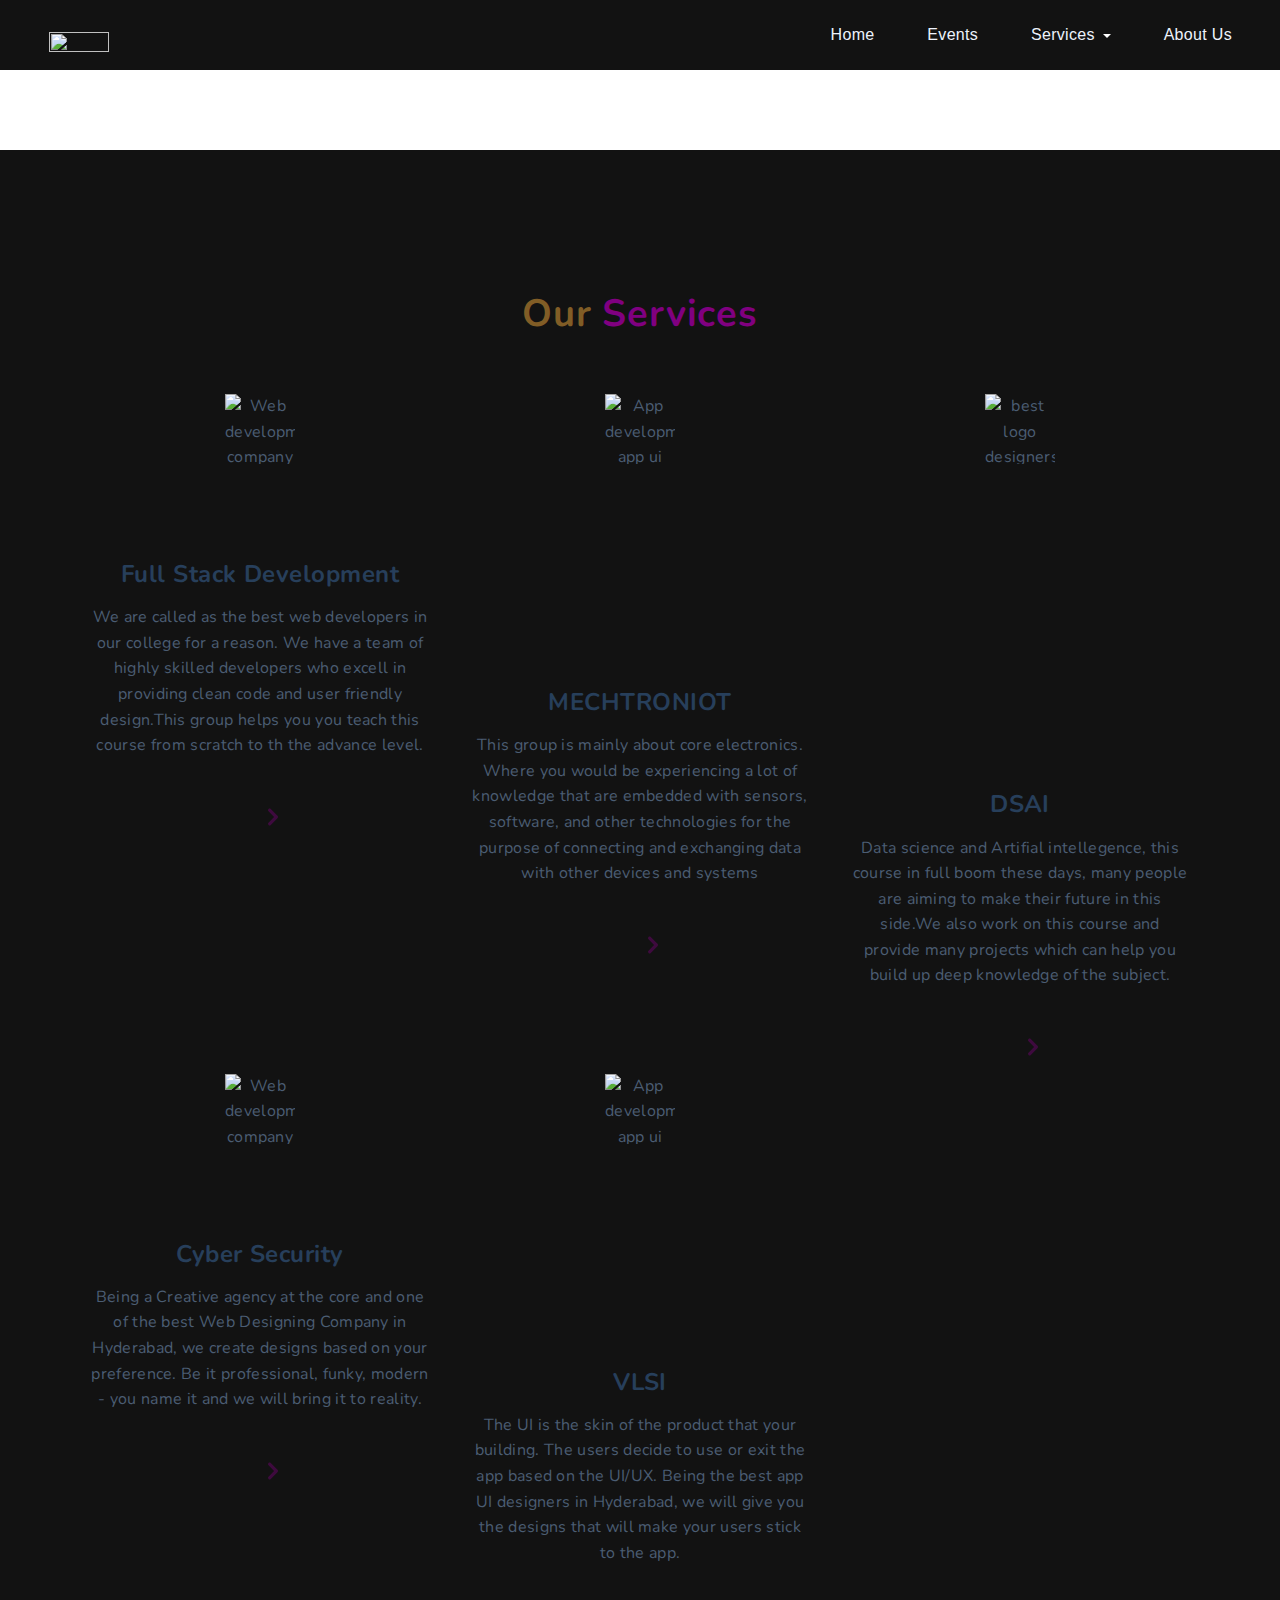
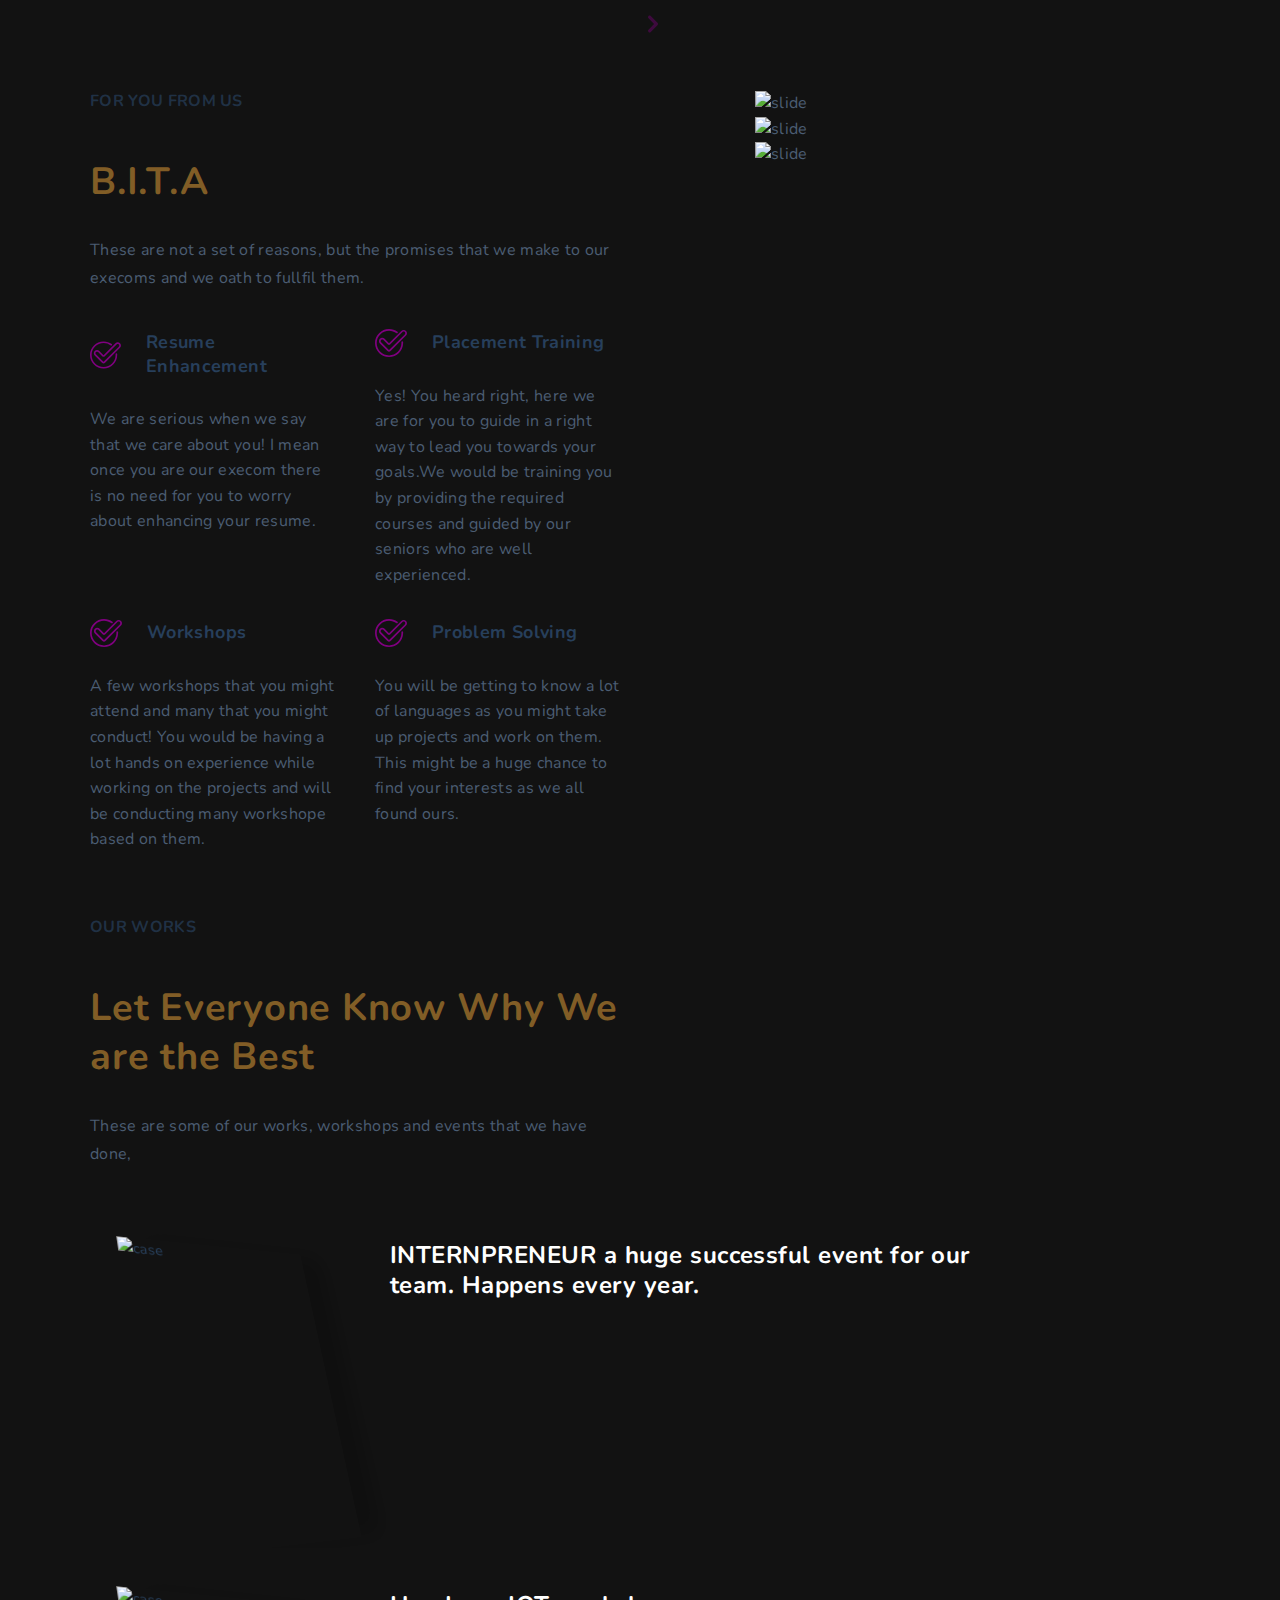
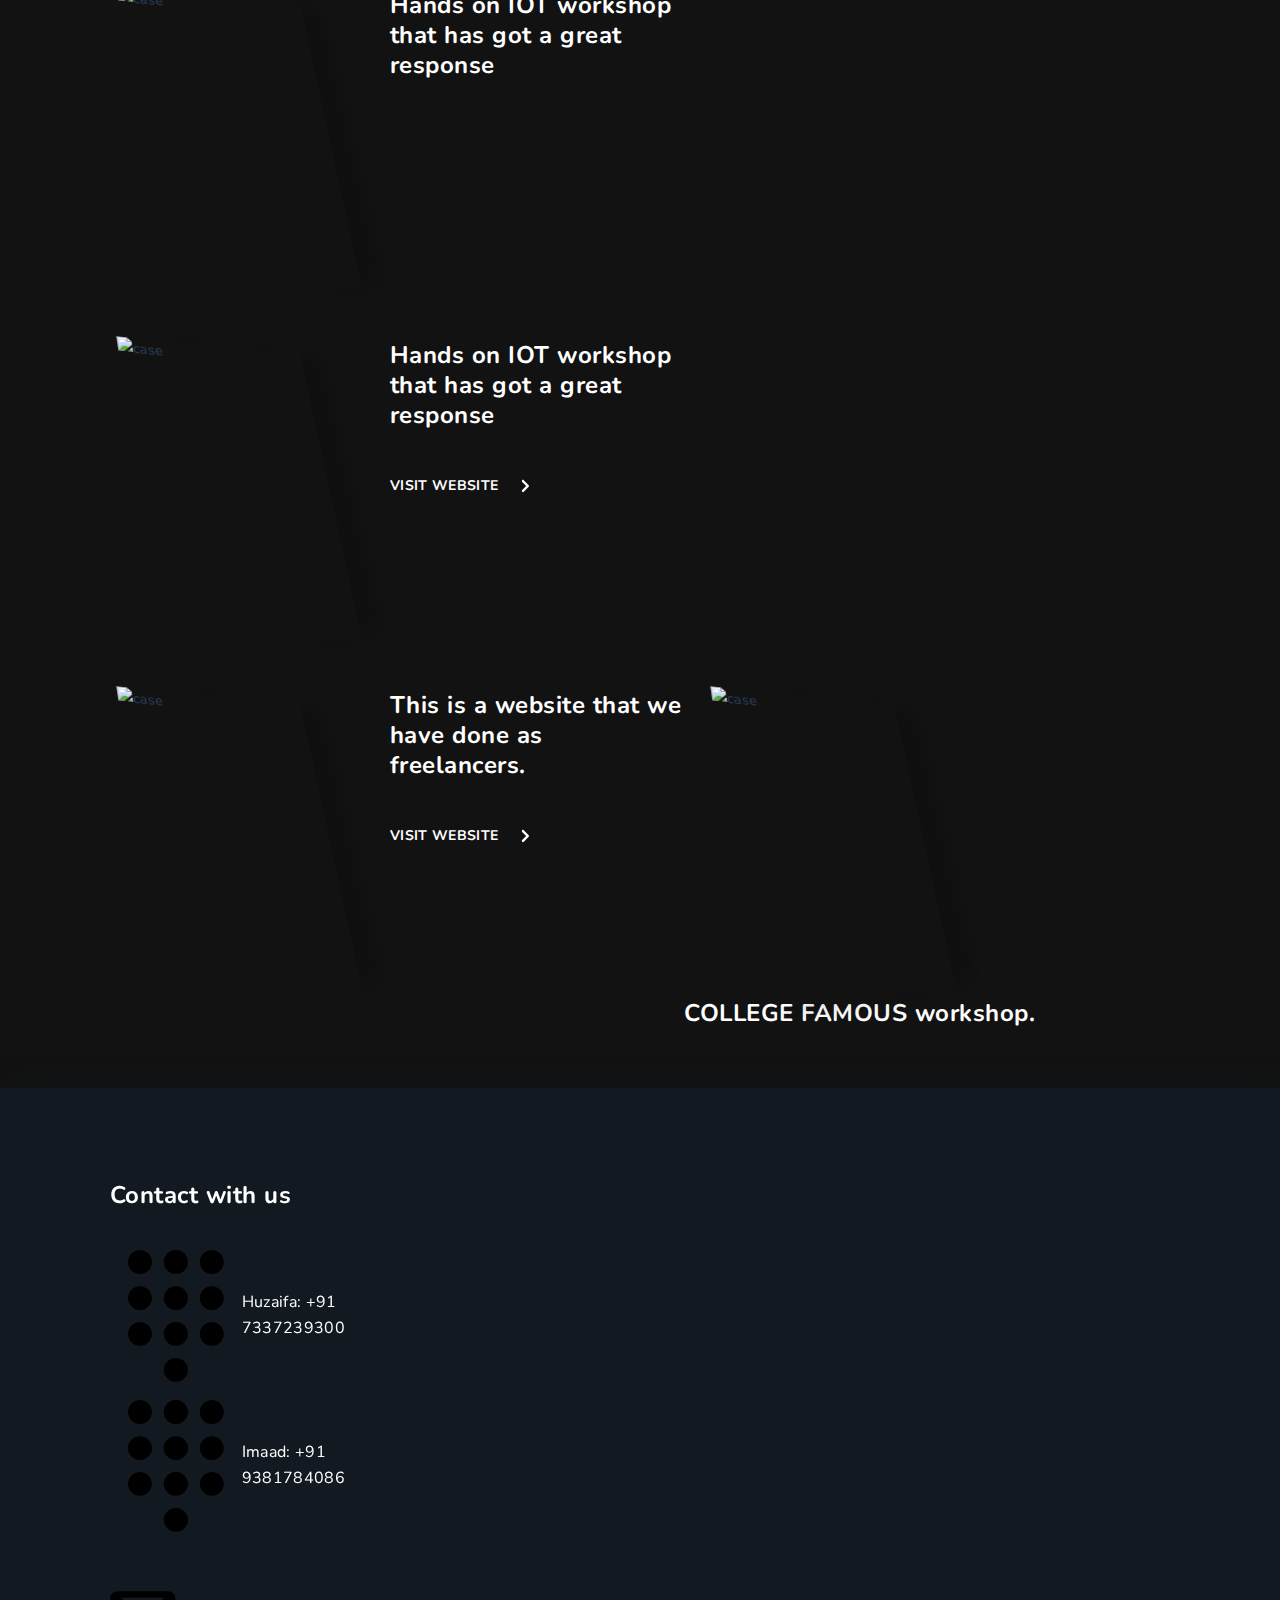
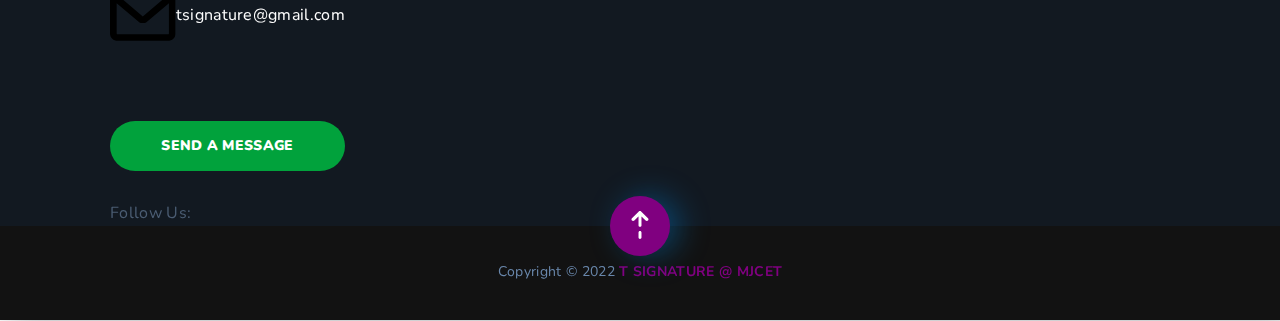
==== commit cc61c67b: "Merge pull request #12 from MuhammadSami04/main" ====
--- a/public/index.html
+++ b/public/index.html
@@ -129,27 +129,30 @@
       }
     })
   </script>
-	<!-- <div class="video">
+	<div class="video">
     <video id="video" autoplay loop muted>
-      <source src="./img/Cadism teaser.mp4" style="width: 500px;" type="video/mp4" />
+      <source src="./img/WhatsApp Video 2022-10-26 at 8.50.36 PM.mp4" style="width: 500px;" type="video/mp4" />
     </video>
-  </div> -->
+  </div>
 
 
   <!-- <video class="vid" id="vid" width="100%" height="100%" poster="./img/thumbnail.png" autoplay muted loop>
-    <source src="./img//Cadism teaser.mp4" type="video/mp4">
+    <source src="./img/WhatsApp Video 2022-10-26 at 8.50.36 PM.mp4" type="video/mp4">
 
   </video> -->
   <!-- <script>
     document.getElementById('vid').play();
   </script> -->
+  <div class="imamge">
+    
+  </div>
 
   <!-- ... End Header -->
-  <!-- 
-<marquee behavior="" direction="" style="background-color: rgba(156, 83, 201, 0.648);">Register For the Recruitment here <a href="events.html"> <span style="color: Red;">Register</span></a></marquee> -->
+  
+<!-- <marquee behavior="" direction="" style="background-color: rgba(156, 83, 201, 0.648);">Register For the Recruitment here <a href="events.html"> <span style="color: Red;">Register</span></a></marquee> -->
   <!-- Info Boxes -->
-  <!-- 
-<div class="card" style="width: 18rem;">
+  
+<!-- <div class="card" style="width: 18rem;">
   <img class="card-img-top" src="./img/recruitment-poster.jpeg" alt="Card image cap">
   <div class="card-body">
     <p class="card-text">Yes! you heard it right we are <b> RECRUITING </b></p>
@@ -158,11 +161,11 @@
 </div> -->
 
 <!-- Section of current workshop -->
-  <!--<section class="crumina-module crumina-module-slider medium-padding100 card">
-=======
+  <section class="crumina-module crumina-module-slider medium-padding100 card">
+<!-- ======= -->
    <section class="crumina-module crumina-module-slider medium-padding100 card">
->>>>>>> upstream/main
-    <div class="container">
+<!-- >>>>>>> upstream/main -->
+    <!-- <div class="container">
       <div class="row">
         <div class="crumina-module crumina-module-img-bottom">
           <div class="col-lg-6 col-md-12 col-sm-12 col-xs-12">
@@ -204,9 +207,9 @@
           </style>
         </div>
       </div>
-    </div>
-<
-  </section>-->
+    </div> -->
+
+  </section>
 
   </section> 
 <!-- >>>>>>> upstream/main -->
--- a/public/css/blocks.css
+++ b/public/css/blocks.css
@@ -792,8 +792,8 @@
 .bg-10 {
   background-image: url("../img/clouds14.png"); }
 
-.bg-11 {
-  background-image: url("../img/clouds15.png"); }
+/* .bg-11 {
+  background-image: url("../img/clouds15.png"); } */
 
 .bg-12 {
   background-image: url("../img/clouds16.png"); }
--- a/public/css/navbar.css
+++ b/public/css/navbar.css
@@ -151,7 +151,7 @@
 	display: block;
 	width: 30px;
 	height: 4px;
-	background-color: rgb(0, 0, 0);
+	background-color: #edf2fc;
 	margin: 6px;
 	border-radius: 2px;
 	transition: .3s ease-in-out;
@@ -240,7 +240,7 @@
 	text-decoration: none;
 }
 }
-.video{
+/* .video{
   
     width: 100%;
     height: 100%;
@@ -253,7 +253,20 @@
     width: 100%;
     height: 100%;
     object-fit: cover;
-}
+} */
+.video {
+	max-width: 100%;
+	height: auto;
+	overflow:auto;
+	position: relative;
+  }
+  
+  #video {
+	width: 100%;
+	height: auto;
+	display: block;
+  }
+  
 .vid{
 	z-index: -999;
 	display: flex !important;
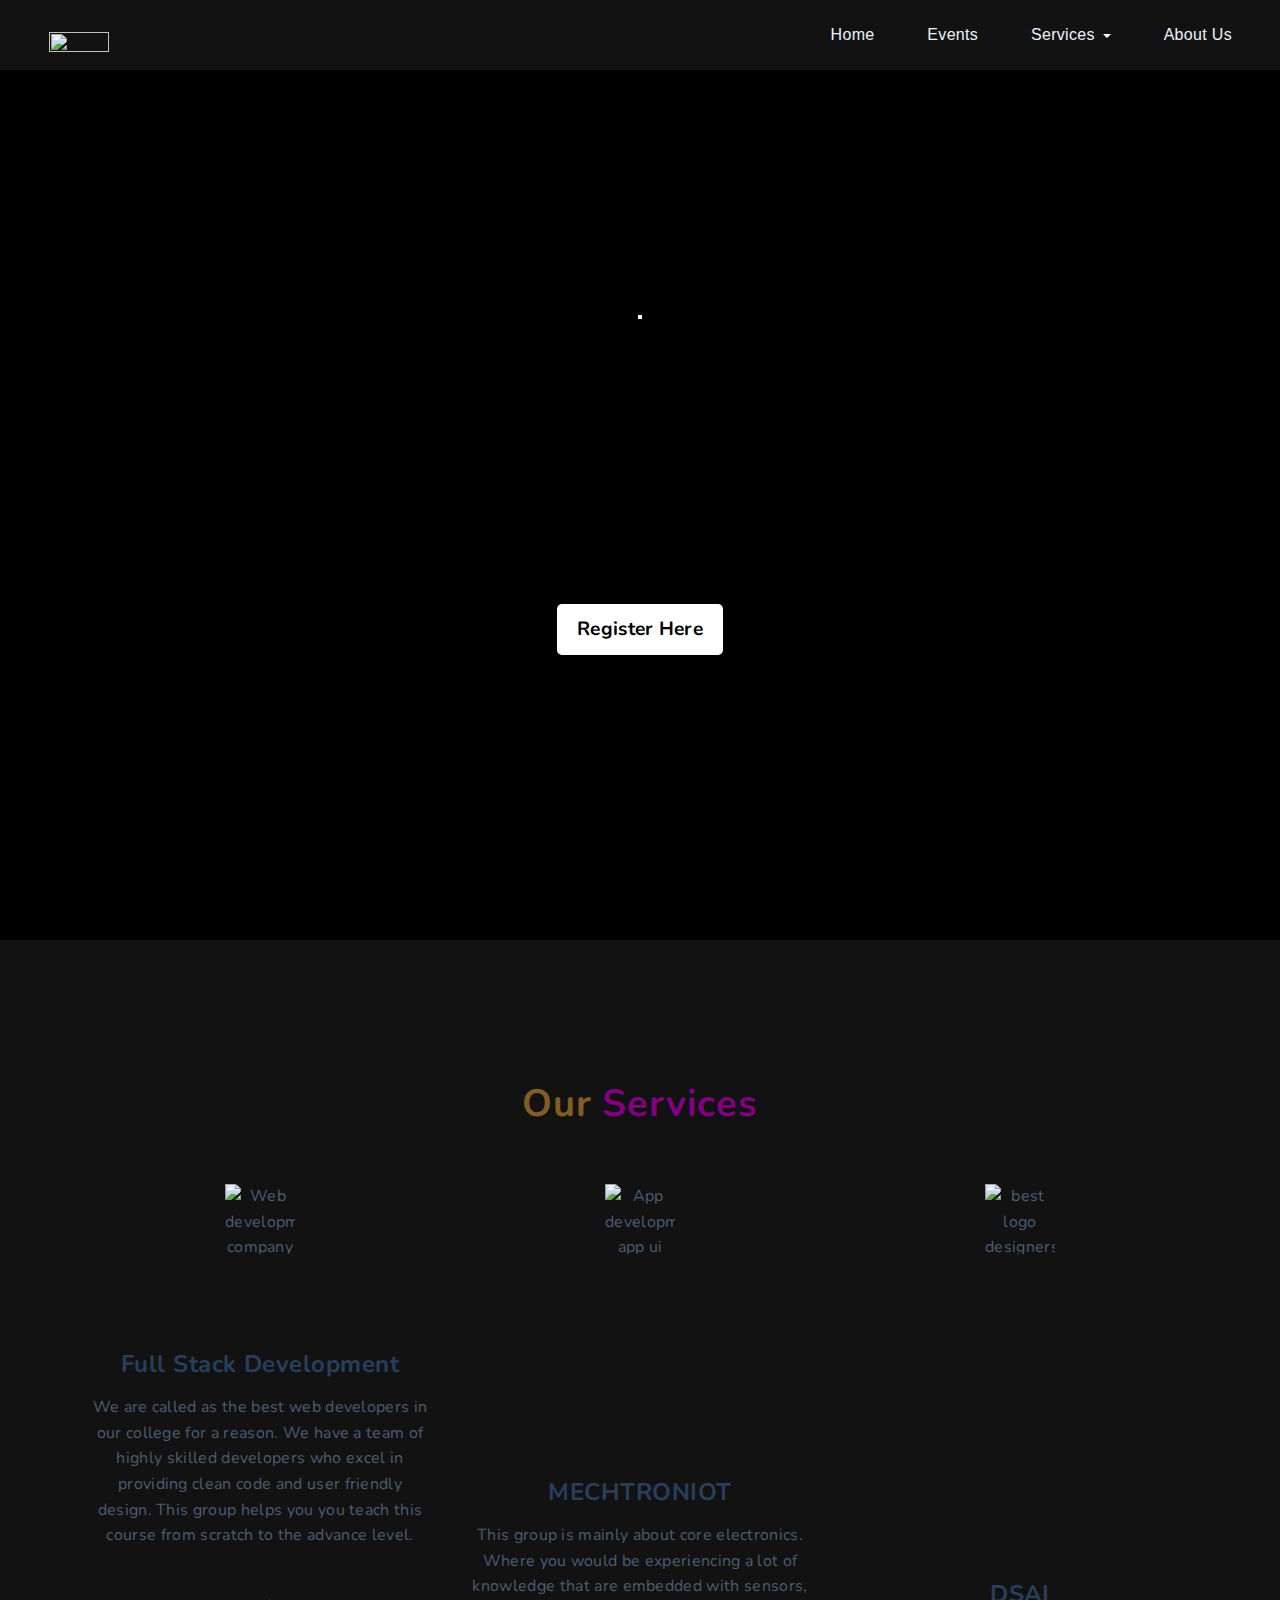
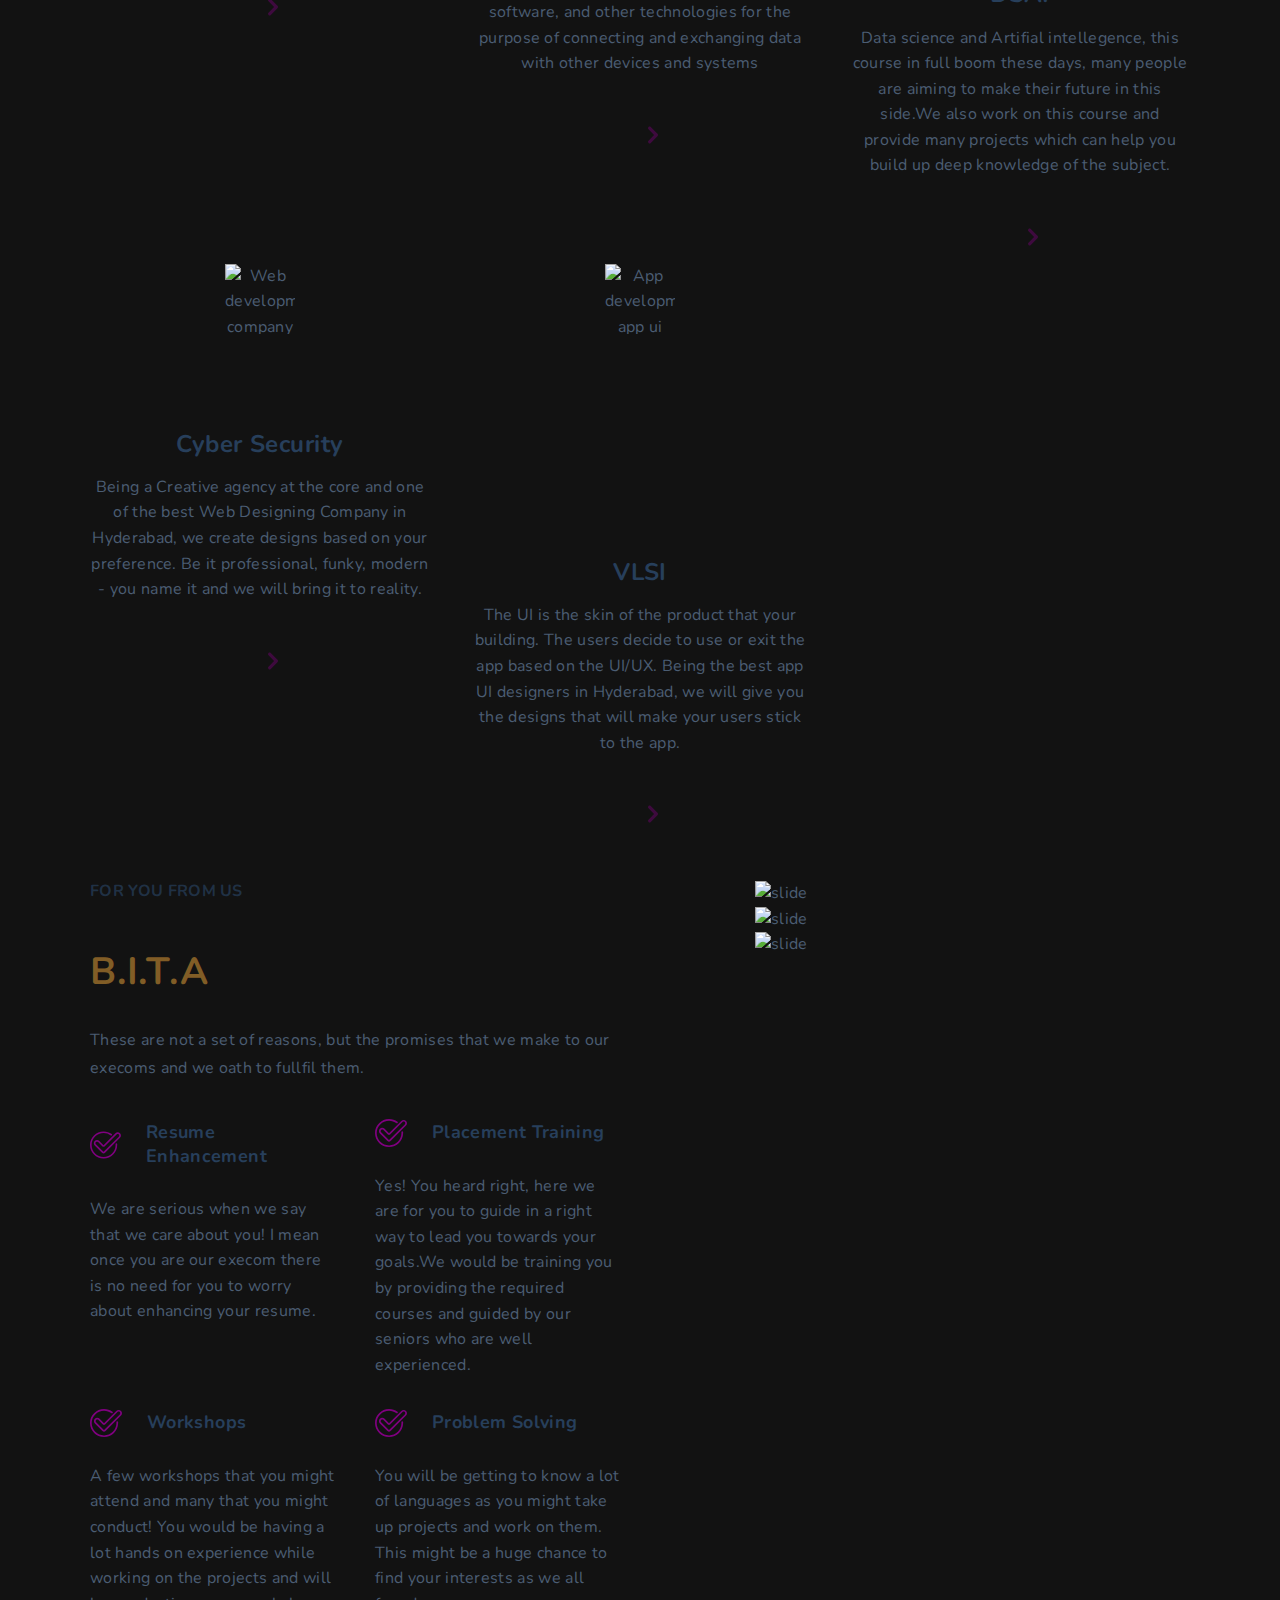
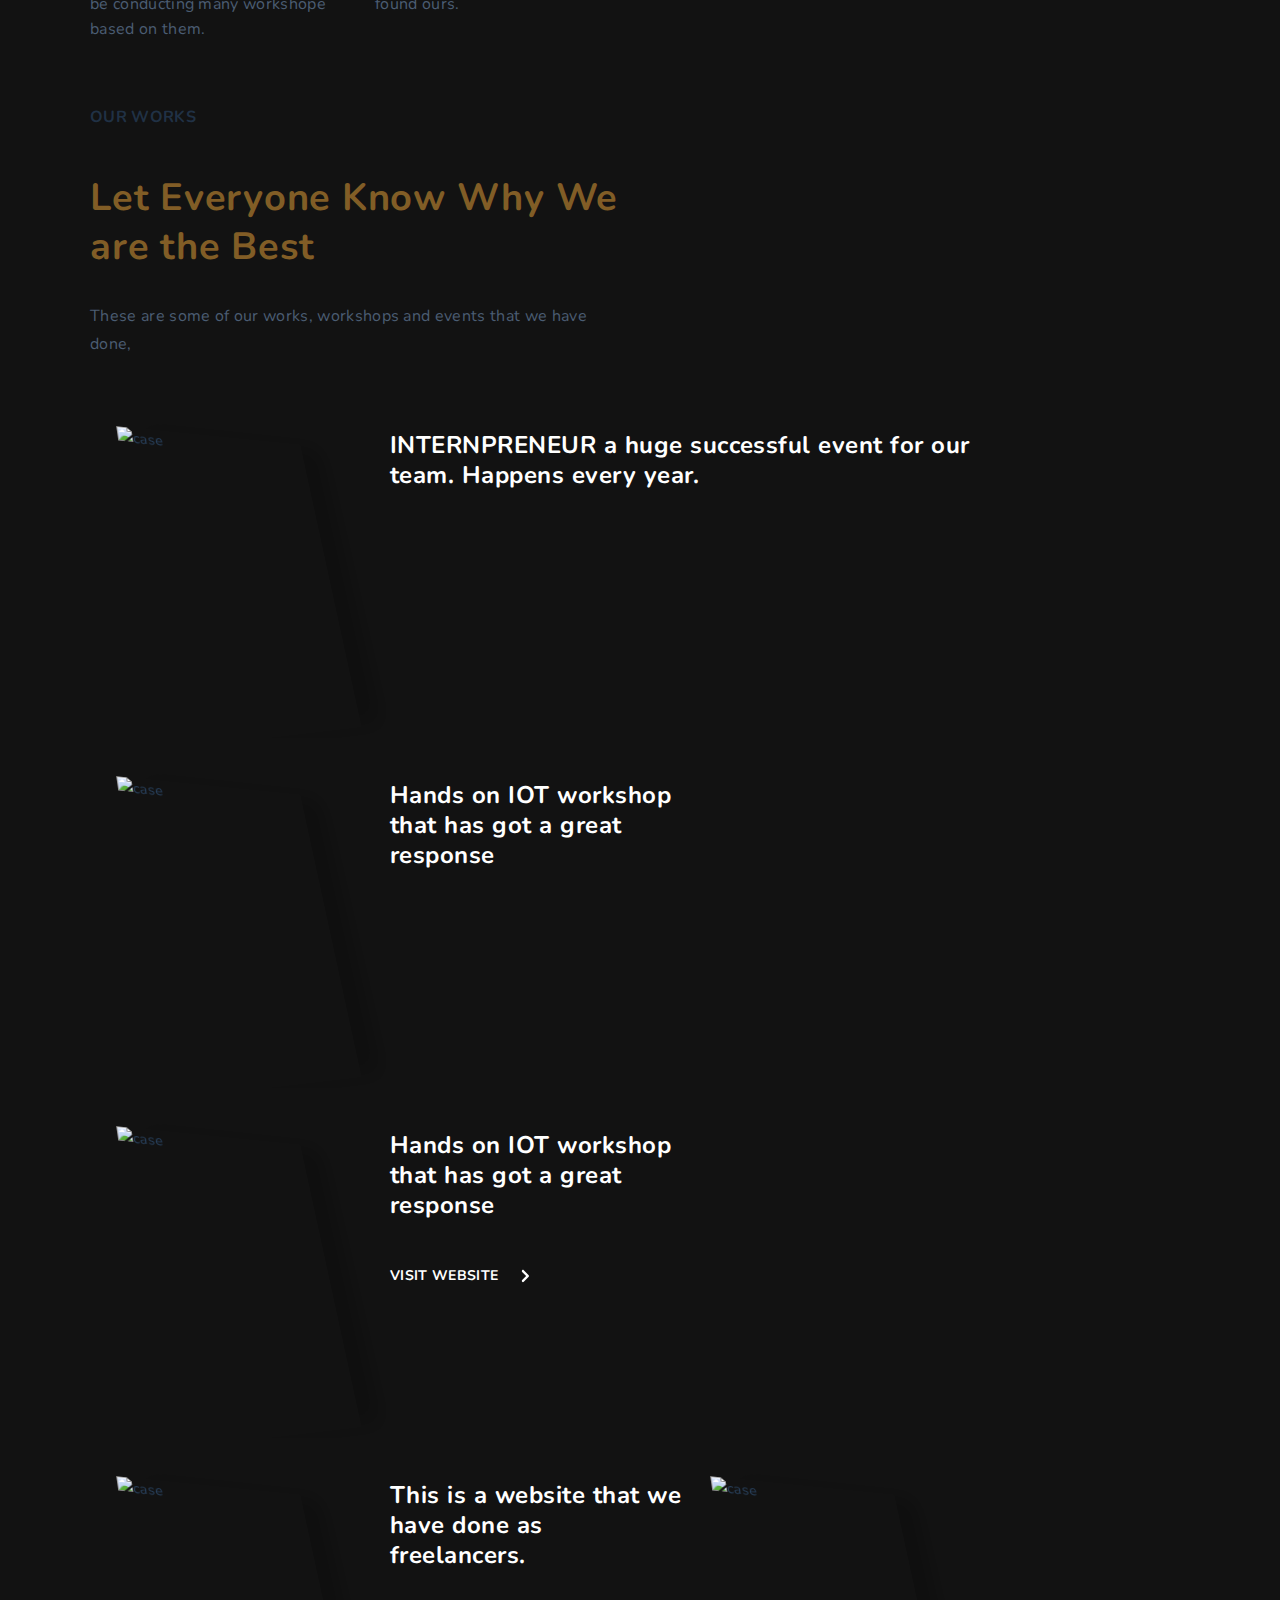
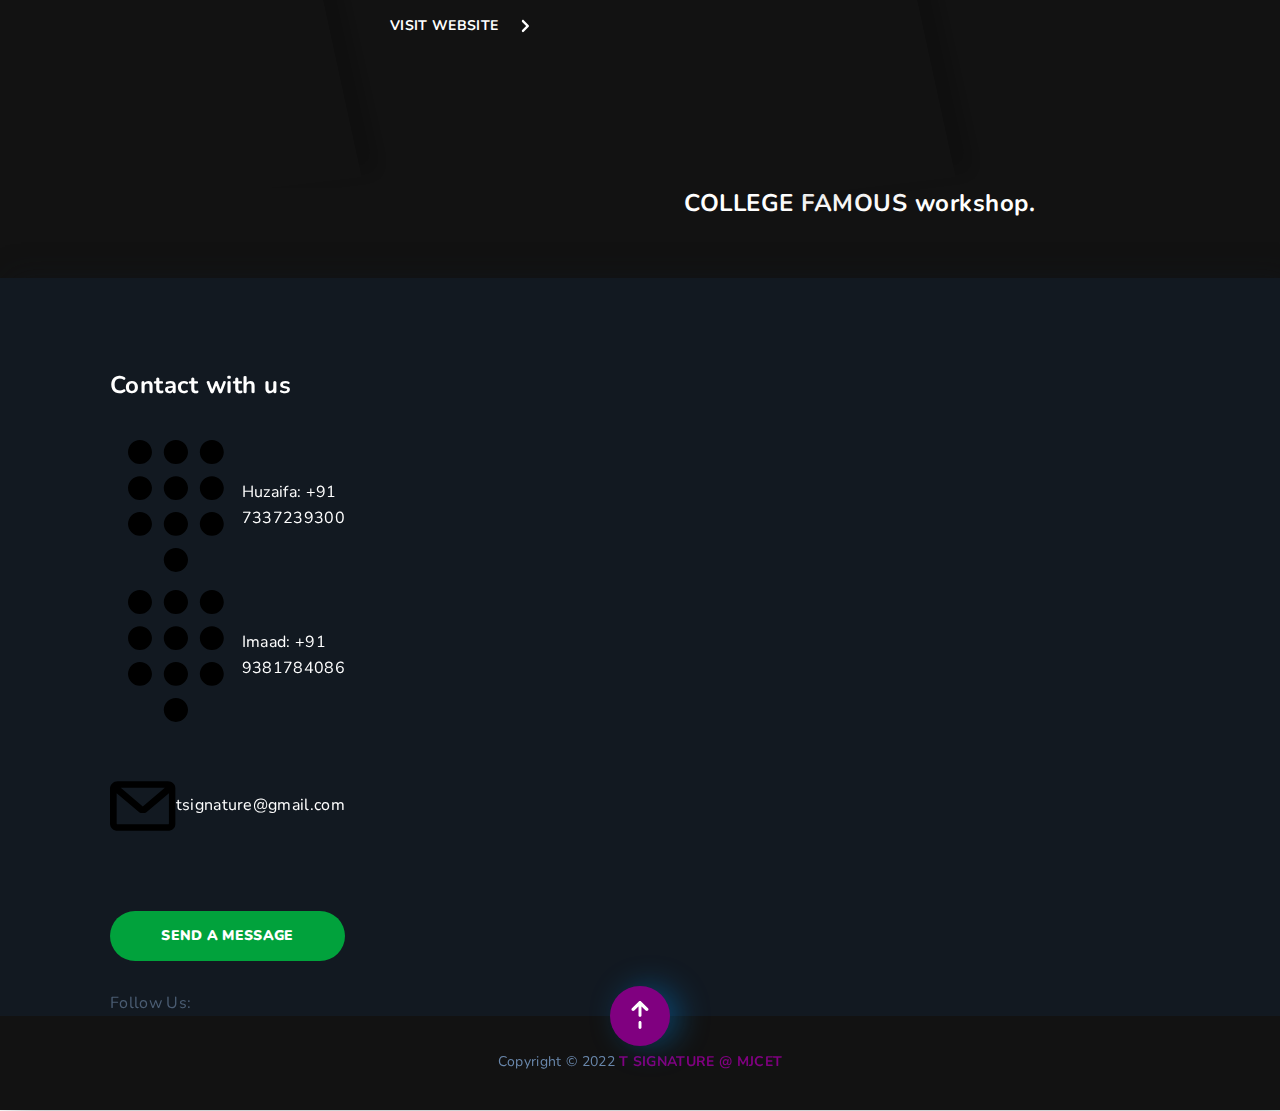
==== commit 6107527c: "Merge pull request #20 from Mubashir-Md/main" ====
--- a/public/index.html
+++ b/public/index.html
@@ -37,6 +37,7 @@
   <link rel="stylesheet" type="text/css" href="css/blocks.css">
   <link rel="stylesheet" type="text/css" href="css/widgets.css">
   <link rel="stylesheet" href="css/navbar.css">
+  <link rel="stylesheet" href="index.css">
 
   <!--External fonts-->
 
@@ -130,10 +131,23 @@
     })
   </script>
 	<div class="video">
-    <video id="video" autoplay loop muted>
-      <source src="./img/WhatsApp Video 2022-10-26 at 8.50.36 PM.mp4" style="width: 500px;" type="video/mp4" />
-    </video>
+    <!-- <video id="video" autoplay loop muted>
+      <source src="./img/Cadism teaser.mp4" style="width: 500px;" type="video/mp4" />
+    </video> -->
+    <img id="banner" class="bannerImg" src="./img/pyweek-banner.jpg" alt="">
+    <a href="https://forms.gle/4rBVfsabBsvB6zWu7" target="_blank">Register Here</a>
   </div>
+
+  <script>
+    let banner = document.getElementById("banner");
+    window.addEventListener('resize', ()=>{
+      if(window.innerWidth < 500){
+        banner.src = "./img/pyweek-poster.png";
+      }else{  
+        banner.src = "./img/pyweek-banner.jpg";
+      }
+    })
+  </script>
 
 
   <!-- <video class="vid" id="vid" width="100%" height="100%" poster="./img/thumbnail.png" autoplay muted loop>
@@ -213,7 +227,7 @@
 
   </section> 
 <!-- >>>>>>> upstream/main -->
-  <section class="medium-padding100">
+  <section class="medium-padding100" id="services">
     <div class="container">
       <center>
         <h2 class="heading-title">Our <span class="c-primary">Services</span></h2>
@@ -231,8 +245,8 @@
             <div class="info-box-content">
               <a href="fsd.html" class="h5 info-box-title">Full Stack Development</a>
               <p class="info-box-text">We are called as the best web developers in our college for a reason. We have a
-                team of highly skilled developers who excell in providing clean code and user friendly design.This group
-                helps you you teach this course from scratch to th the advance level.
+                team of highly skilled developers who excel in providing clean code and user friendly design. This group
+                helps you you teach this course from scratch to the advance level.
               </p>
             </div>
 
@@ -613,7 +627,7 @@
 
 
   <!-- Info Boxes -->
-  <section class="crumina-module crumina-module-slider bg-blue-lighteen background-contain bg-11 medium-padding100">
+  <section class="crumina-module crumina-module-slider bg-blue-lighteen background-contain bg-11 medium-padding100" id="bita">
     <div class="container">
       <div class="row">
         <div class="col-lg-6 col-md-12 col-sm-12 col-xs-12">
--- a/public/index.css
+++ b/public/index.css
@@ -0,0 +1,51 @@
+* {
+  margin: 0;
+  padding: 0;
+  box-sizing: border-box;
+}
+
+div.video{
+    height: 100dvh;
+    background-color: #000;
+    width: 100%;
+    display: flex;
+    flex-direction: column;
+    justify-content: space-evenly;
+    align-items: center;
+    
+    margin-top: 40px;
+    @media (max-width: 500px) {
+        margin-top: 70px;
+        
+    }
+}
+
+div.video img{
+    max-width: 800px;
+    max-height: 500px;
+    border: #fff solid 2px;
+    @media (max-width: 500px) {
+        height: auto;
+        max-height: 500px;
+        max-width: 250px;
+    }
+    
+}
+div.video a {
+    text-decoration: none;
+    color: #000;
+    background-color: #fff;
+    padding: 10px 20px;
+    border-radius: 5px;
+    font-size: 1.2rem;
+    cursor: pointer;
+    text-align: center;
+    margin: 10px auto;
+    font-weight: bold;
+    @media (max-width: 500px) {
+        margin: 10px auto;
+        width: 50%;
+        font-size: 1rem;
+        
+    }
+}
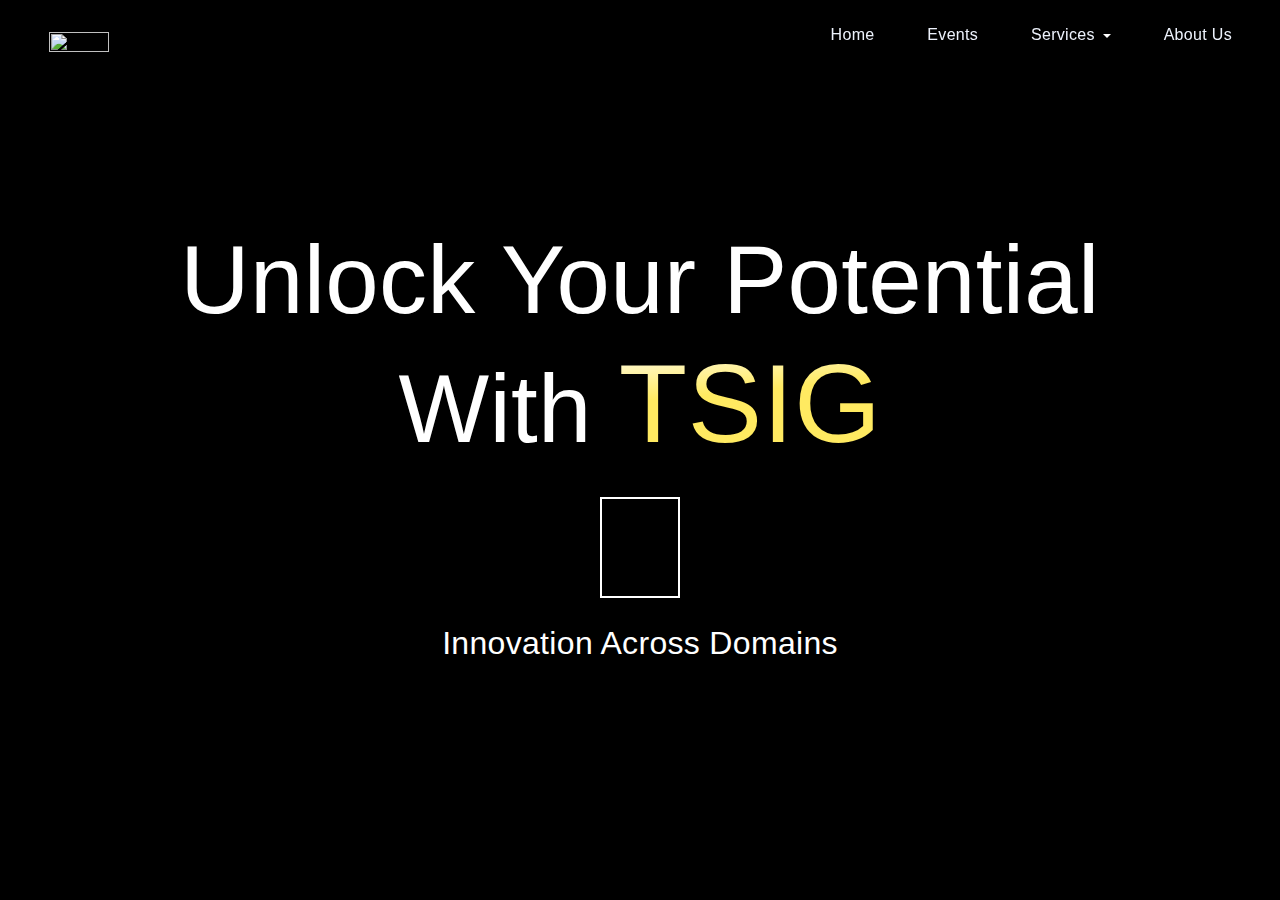
==== commit 9b0d1dab: "Home page done with responsiveness" ====
--- a/public/index.html
+++ b/public/index.html
@@ -18,6 +18,7 @@
 
   <!-- plugin meta tags -->
 
+  <script src="https://kit.fontawesome.com/96aa71b79c.js" crossorigin="anonymous"></script>
   <script async src="https://www.googletagmanager.com/gtag/js?id=UA-68163784-5"></script>
   <script>
     window.dataLayer = window.dataLayer || [];
@@ -102,7 +103,7 @@
           </div>
         </li>
         <li class="nav-item"><a href="about.html">About Us</a></li>
-        
+
 
       </ul>
     </nav>
@@ -130,1422 +131,17 @@
       }
     })
   </script>
-	<div class="video">
-    <!-- <video id="video" autoplay loop muted>
-      <source src="./img/Cadism teaser.mp4" style="width: 500px;" type="video/mp4" />
-    </video> -->
-    <img id="banner" class="bannerImg" src="./img/pyweek-banner.jpg" alt="">
-    <a href="https://forms.gle/4rBVfsabBsvB6zWu7" target="_blank">Register Here</a>
+  <div class="home">
+    <p class="text">Unlock Your Potential <br>
+      With <span class="tsig">TSIG</span> <br>
+    <div class="down">
+      <a href="https://forms.gle/9UYQddtDJrMrgfc86"><i class="fa-solid fa-arrow-right"></i></a>
+      <p class="last">Innovation Across Domains</p>
+    </div>
   </div>
-
-  <script>
-    let banner = document.getElementById("banner");
-    window.addEventListener('resize', ()=>{
-      if(window.innerWidth < 500){
-        banner.src = "./img/pyweek-poster.png";
-      }else{  
-        banner.src = "./img/pyweek-banner.jpg";
-      }
-    })
-  </script>
-
-
-  <!-- <video class="vid" id="vid" width="100%" height="100%" poster="./img/thumbnail.png" autoplay muted loop>
-    <source src="./img/WhatsApp Video 2022-10-26 at 8.50.36 PM.mp4" type="video/mp4">
-
-  </video> -->
-  <!-- <script>
-    document.getElementById('vid').play();
-  </script> -->
-  <div class="imamge">
-    
-  </div>
-
-  <!-- ... End Header -->
-  
-<!-- <marquee behavior="" direction="" style="background-color: rgba(156, 83, 201, 0.648);">Register For the Recruitment here <a href="events.html"> <span style="color: Red;">Register</span></a></marquee> -->
-  <!-- Info Boxes -->
-  
-<!-- <div class="card" style="width: 18rem;">
-  <img class="card-img-top" src="./img/recruitment-poster.jpeg" alt="Card image cap">
-  <div class="card-body">
-    <p class="card-text">Yes! you heard it right we are <b> RECRUITING </b></p>
-    <p>Clich here to <span>Register</span></p>
-  </div>
-</div> -->
-
-<!-- Section of current workshop -->
-  <section class="crumina-module crumina-module-slider medium-padding100 card">
-<!-- ======= -->
-   <section class="crumina-module crumina-module-slider medium-padding100 card">
-<!-- >>>>>>> upstream/main -->
-    <!-- <div class="container">
-      <div class="row">
-        <div class="crumina-module crumina-module-img-bottom">
-          <div class="col-lg-6 col-md-12 col-sm-12 col-xs-12">
-            <div class="crumina-module crumina-heading">
-              <h6 class="heading-sup-title"></h6>
-               <h2 class="heading-title" style="align-items: center;">WORKSHOP ON IOT</h2>
-              <a
-                href="https://forms.gle/WiWb8h3Qn8gKMhGS9">
-                <img src="./img/iot-workshop.jpeg" style="height: 400px;" alt=""></a>
-              <p style="color:black ;"><b> T-SIG is back again with yet another exciting workshop!!
-                  This workshop is exclusively for IOT Enthusiasts. We will take
-                  you right from the basics to a much higher level, where you can literally control any thing through
-                  internet!<br />
-                  So, Mark your dates 22nd and 23th November,2022.<br>
-                  Timings: 2:00pm-5:00PM <br>
-                  Venue: Microsoft Lab <br>
-              </p>
-              <div class="heading-text">
-                <p style="color:black ;">Click here to <button class="regbutton"
-                    style="color:white;background-color:darkgreen;">
-                     <a
-                      href="https://forms.gle/WiWb8h3Qn8gKMhGS9"
-                      style="color:white;">Register</a></button></p>
-              </div>
-            </div> 
-          </div> 
-          <style>
-            .card {
-
-              background-color: #6987ab81;
-              align-items: center;
-            }
-
-            .regbutton:hover {
-              background-color: red;
-              color: black;
-
-            }
-          </style>
-        </div>
-      </div>
-    </div> -->
-
-  </section>
-
-  </section> 
-<!-- >>>>>>> upstream/main -->
-  <section class="medium-padding100" id="services">
-    <div class="container">
-      <center>
-        <h2 class="heading-title">Our <span class="c-primary">Services</span></h2>
-      </center>
-      &nbsp;
-      <div class="row">
-        <div class="col-lg-4 col-md-4 col-sm-12 col-xs-12">
-          <div class="crumina-module crumina-info-box info-box--standard-hover">
-
-            <div class="info-box-image">
-              <img class="utouch-icon" src="svg-icons/web-dev.svg" alt="Web development company in hyderabad">
-              <img class="cloud" src="img/clouds8.png" alt="cloud">
-            </div>
-
-            <div class="info-box-content">
-              <a href="fsd.html" class="h5 info-box-title">Full Stack Development</a>
-              <p class="info-box-text">We are called as the best web developers in our college for a reason. We have a
-                team of highly skilled developers who excel in providing clean code and user friendly design. This group
-                helps you you teach this course from scratch to the advance level.
-              </p>
-            </div>
-
-            <a href="fsd.html" class="btn-next">
-              <svg class="utouch-icon icon-hover utouch-icon-arrow-right-1">
-                <use xlink:href="#utouch-icon-arrow-right-1"></use>
-              </svg>
-              <svg class="utouch-icon utouch-icon-arrow-right1">
-                <use xlink:href="#utouch-icon-arrow-right1"></use>
-              </svg>
-            </a>
-
-          </div>
-        </div>
-
-        <div class="col-lg-4 col-md-4 col-sm-12 col-xs-12">
-          <div class="crumina-module crumina-info-box info-box--standard-hover">
-
-            <div class="info-box-image">
-              <img class="utouch-icon" src="./fonts/ioty.png"
-                alt="App development, app ui designers in hyderabad, app ux designers in hyderabad">
-              <img class="cloud" src="img/clouds9.png" alt="cloud">
-            </div>
-
-            <div class="info-box-content">
-              <a href="mechtron.html" class="h5 info-box-title">MECHTRONIOT</a>
-              <p class="info-box-text">This group is mainly about core electronics. Where you would be experiencing a
-                lot of knowledge that are embedded with sensors, software, and other technologies for the purpose of
-                connecting and exchanging data with other devices and systems
-              </p>
-            </div>
-
-            <a href="mechtron.html" class="btn-next">
-              <svg class="utouch-icon icon-hover utouch-icon-arrow-right-1">
-                <use xlink:href="#utouch-icon-arrow-right-1"></use>
-              </svg>
-              <svg class="utouch-icon utouch-icon-arrow-right1">
-                <use xlink:href="#utouch-icon-arrow-right1"></use>
-              </svg>
-            </a>
-
-          </div>
-        </div>
-
-        <div class="col-lg-4 col-md-4 col-sm-12 col-xs-12">
-          <div class="crumina-module crumina-info-box info-box--standard-hover">
-
-            <div class="info-box-image">
-              <img class="utouch-icon" src="./fonts/dataaaa.png"
-                alt="best logo designers in hyderabad, brochure designers in hyderabad, event poster designers in hyderabad">
-              <img class="cloud" src="img/clouds10.png" alt="cloud">
-            </div>
-
-            <div class="info-box-content">
-              <a href="aids.html" class="h5 info-box-title">DSAI</a>
-              <p class="info-box-text">Data science and Artifial intellegence, this course in full boom these days, many
-                people are aiming to make their future in this side.We also work on this course and provide many
-                projects which can help you build up deep knowledge of the subject.
-              </p>
-            </div>
-
-            <a href="aids.html" class="btn-next">
-              <svg class="utouch-icon icon-hover utouch-icon-arrow-right-1">
-                <use xlink:href="#utouch-icon-arrow-right-1"></use>
-              </svg>
-              <svg class="utouch-icon utouch-icon-arrow-right1">
-                <use xlink:href="#utouch-icon-arrow-right1"></use>
-              </svg>
-            </a>
-
-          </div>
-        </div>
-      </div>
-      <div class="row">
-        <div class="col-lg-4 col-md-4 col-sm-12 col-xs-12">
-          <div class="crumina-module crumina-info-box info-box--standard-hover">
-
-            <div class="info-box-image">
-              <img class="utouch-icon" src="svg-icons/web-des.svg" alt="Web development company in hyderabad">
-              <img class="cloud" src="img/clouds8.png" alt="cloud">
-            </div>
-
-            <div class="info-box-content">
-              <a href="cyber.html" class="h5 info-box-title">Cyber Security</a>
-              <p class="info-box-text">Being a Creative agency at the core and one of the best Web Designing Company in
-                Hyderabad, we create designs based on your preference. Be it professional, funky, modern - you name it
-                and we will bring it to reality.
-              </p>
-            </div>
-
-            <a href="cyber.html" class="btn-next">
-              <svg class="utouch-icon icon-hover utouch-icon-arrow-right-1">
-                <use xlink:href="#utouch-icon-arrow-right-1"></use>
-              </svg>
-              <svg class="utouch-icon utouch-icon-arrow-right1">
-                <use xlink:href="#utouch-icon-arrow-right1"></use>
-              </svg>
-            </a>
-
-          </div>
-        </div>
-
-        <div class="col-lg-4 col-md-4 col-sm-12 col-xs-12">
-          <div class="crumina-module crumina-info-box info-box--standard-hover">
-
-            <div class="info-box-image">
-              <img class="utouch-icon" src="svg-icons/ui.svg"
-                alt="App development, app ui designers in hyderabad, app ux designers in hyderabad">
-              <img class="cloud" src="img/clouds9.png" alt="cloud">
-            </div>
-
-            <div class="info-box-content">
-              <a href="vlsi.html" class="h5 info-box-title">VLSI</a>
-              <p class="info-box-text">The UI is the skin of the product that your building. The users decide to use or
-                exit the app based on the UI/UX. Being the best app UI designers in Hyderabad, we will give you the
-                designs that will make your users stick to the app.
-              </p>
-            </div>
-
-            <a href="vlsi.html" class="btn-next">
-              <svg class="utouch-icon icon-hover utouch-icon-arrow-right-1">
-                <use xlink:href="#utouch-icon-arrow-right-1"></use>
-              </svg>
-              <svg class="utouch-icon utouch-icon-arrow-right1">
-                <use xlink:href="#utouch-icon-arrow-right1"></use>
-              </svg>
-            </a>
-
-          </div>
-        </div>
-
-        <!-- <div class="col-lg-4 col-md-4 col-sm-12 col-xs-12">
-<div class="crumina-module crumina-info-box info-box--standard-hover">
-
-<div class="info-box-image">
-<img class="utouch-icon" src="svg-icons/blog.svg" alt="best logo designers in hyderabad, brochure designers in hyderabad, event poster designers in hyderabad">
-<img class="cloud" src="img/clouds10.png" alt="cloud">
-</div>
-
-<div class="info-box-content">
-<a href="blog-management-service.html" class="h5 info-box-title">3D-printing</a>
-<p class="info-box-text">Are you a young startup or a established company. What ever the case might be, maintaining a company blog is the most important activity to keep your online presence active. Here we are to help you out with that!
-</p>
-</div>
-
-<a href="blog-management-service.html" class="btn-next">
-<svg class="utouch-icon icon-hover utouch-icon-arrow-right-1"><use xlink:href="#utouch-icon-arrow-right-1"></use></svg>
-<svg class="utouch-icon utouch-icon-arrow-right1"><use xlink:href="#utouch-icon-arrow-right1"></use></svg>
-</a>
-
-</div>
-</div> -->
-      </div>
-    </div>
-  </section>
-
-  <!-- ... end Info Boxes -->
-
-
-  <!-- Slider with vertical tabs -->
-
-  <!-- ... Slider with vertical tabs -->
-
-
-  <!-- Video -->
-  <!--
-<section class="bg-8 background-contain pt100">
-<div class="container">
-<div class="row">
-<div class="col-lg-6 col-md-6 col-sm-12 col-xs-12">
-<div class="crumina-module crumina-heading">
-<h6 class="heading-sup-title">Watch the video</h6>
-<h2 class="heading-title">What Does <span class="c-primary">Outshade</span> do?</h2>
-<p class="heading-text">They say a picture speaks a thousand words, then what does a video do? Let's find out. Watch the video presentation of Outshade, in which we showcase the service we offer and few surprises too.
-</p>
-</div>
-<a href="services.html" class="btn btn-small btn--icon-right btn-border btn--with-shadow c-primary">
-<svg class="utouch-icon utouch-icon-arrow-right1"><use xlink:href="#utouch-icon-arrow-right1"></use></svg>
-<div class="text">
-<span class="title">Get Started Now</span>
-</div>
-</a>
-</div>
-
-<div class="col-lg-6 col-md-6 col-sm-12 col-xs-12">
-<div class="crumina-module crumina-our-video">
-<div class="video-thumb">
-<img src="img/video-thumb.png" alt="video">
-<a href="https://www.youtube.com/watch?v=wnJ6LuUFpMo" class="video-control js-popup-iframe">
-<img src="img/play.png" alt="play">
-</a>
-</div>
-</div>
-</div>
-</div>
-</div>
-</section>
-    -->
-  <!-- ... end Video -->
-
-
-  <!-- Clients Block -->
-
-  <!--<section class="crumina-module crumina-clients background-contain bg-white">
-<div class="container">
-<center><h2 class="heading-title">Few of Our Clientele</h2></center>
-<div class="row">
-<div class="col-lg-2 col-md-6 col-sm-6 col-xs-12">
-<a class="clients-item" href="#">
-<span class="clients-images">
-<img src="img/demo-logo.png" class="" alt="logo">
-<img src="img/demo-logo.png" class="hover" alt="logo">
-</span>
-</a>
-</div>
-<div class="col-lg-2 col-md-6 col-sm-6 col-xs-12">
-<a class="clients-item" href="#">
-<span class="clients-images">
-<img src="img/demo-logo.png" class="" alt="logo">
-<img src="img/demo-logo.png" class="hover" alt="logo">
-</span>
-</a>
-</div>
-
-<div class="col-lg-2 col-md-6 col-sm-6 col-xs-12">
-<a class="clients-item" href="#">
-<span class="clients-images">
-<img src="img/demo-logo.png" class="" alt="logo">
-<img src="img/demo-logo.png" class="hover" alt="logo">
-</span>
-</a>
-</div>
-<div class="col-lg-2 col-md-6 col-sm-6 col-xs-12">
-<a class="clients-item" href="#">
-<span class="clients-images">
-<img src="img/demo-logo.png" class="" alt="logo">
-<img src="img/demo-logo.png" class="hover" alt="logo">
-</span>
-</a>
-</div>
-<div class="col-lg-2 col-md-6 col-sm-6 col-xs-12">
-<a class="clients-item" href="#">
-<span class="clients-images">
-<img src="img/demo-logo.png" class="" alt="logo">
-<img src="img/demo-logo.png" class="hover" alt="logo">
-</span>
-</a>
-</div>
-<div class="col-lg-2 col-md-6 col-sm-6 col-xs-12">
-<a class="clients-item" href="#">
-<span class="clients-images">
-<img src="img/demo-logo.png" class="" alt="logo">
-<img src="img/demo-logo.png" class="hover" alt="logo">
-</span>
-</a>
-</div>
-
-</div>
-
-
-<!-2nd row of clients -->
-
-  <!-- <div class="row">
-   <div class="col-lg-2 col-md-6 col-sm-6 col-xs-12">
-<a class="clients-item" href="#">
-<span class="clients-images">
-<img src="img/Budli.png" class="" alt="logo">
-<img src="img/Budli.png" class="hover" alt="logo">
-</span>
-</a>
-</div>
-<div class="col-lg-2 col-md-6 col-sm-6 col-xs-12">
-<a class="clients-item" href="#">
-<span class="clients-images">
-<img src="img/Sumvn.png" class="" alt="logo">
-<img src="img/Sumvn.png" class="hover" alt="logo">
-</span>
-</a>
-</div>
-<div class="col-lg-2 col-md-6 col-sm-6 col-xs-12">
-<a class="clients-item" href="#">
-<span class="clients-images">
-<img src="img/yummpys-2.png" class="" alt="logo">
-<img src="img/yummpys-2.png" class="hover" alt="logo">
-</span>
-</a>
-</div>
-<div class="col-lg-2 col-md-6 col-sm-6 col-xs-12">
-<a class="clients-item" href="#">
-<span class="clients-images">
-<img src="img/AmmaHelpingHands.png" class="" alt="logo">
-<img src="img/AmmaHelpingHands.png" class="hover" alt="logo">
-</span>
-</a>
-</div>
-
-<div class="col-lg-2 col-md-6 col-sm-6 col-xs-12">
-<a class="clients-item" href="#">
-<span class="clients-images">
-<img src="img/DigiDine.png" class="" alt="logo">
-<img src="img/DigiDine.png" class="hover" alt="logo">
-</span>
-</a>
-</div>
-<div class="col-lg-2 col-md-6 col-sm-6 col-xs-12">
-<a class="clients-item" href="#">
-<span class="clients-images">
-<img src="img/TruePush-2.png" class="" alt="logo">
-<img src="img/TruePush-2.png" class="hover" alt="logo">
-</span>
-</a>
-</div>
-
-</div> -->
-
-  <!-- End of 2nd row of clients-->
-  <!--</div>
-</section>-->
-
-  <!-- ... end Clients Block -->
 
 
 
-
-
-  <!-- Counters -->
-
-  <!-- <section class="bg-secondary-color background-contain bg-10">
-
-<div class="container">
-<div class="row">
-<div class="counters">
-<div class="col-lg-2 col-md-6 col-sm-6 col-xs-12">
-<div class="crumina-module crumina-counter-item">
-<div class="counter-numbers counter c-yellow">
-<span data-speed="2000" data-refresh-interval="3" data-to="16237" data-from="2">16237</span>
-</div>
-<h5 class="counter-title">Line of codes</h5>
-</div>
-</div>
-<div class="col-lg-2 col-md-6 col-sm-6 col-xs-12">
-<div class="crumina-module crumina-counter-item">
-<div class="counter-numbers counter c-yellow">
-<span data-speed="2000" data-refresh-interval="3" data-to="25" data-from="2">25</span>
-</div>
-<h5 class="counter-title">Projects</h5>
-</div> -->
-  <!-- </div>
-<div class="col-lg-2 col-md-6 col-sm-6 col-xs-12">
-<div class="crumina-module crumina-counter-item">
-<div class="counter-numbers counter c-yellow">
-<span data-speed="2000" data-refresh-interval="3" data-to="16" data-from="2">16</span>
-</div>
-<h5 class="counter-title">Clients</h5>
-</div>
-</div>
-<div class="col-lg-2 col-md-6 col-sm-6 col-xs-12">
-<div class="crumina-module crumina-counter-item">
-<div class="counter-numbers counter c-yellow">
-<span data-speed="2000" data-refresh-interval="3" data-to="98" data-from="2">98+</span>
-</div>
-<h5 class="counter-title">Coffee Cups</h5>
-</div>
-</div>
-
-<div class="col-lg-4 col-md-12 col-sm-12 col-xs-12">
-<h5 class="c-white">It's hard work and we love it!</h5>
-<p class="c-semitransparent-white">We are just your fellow mates, but did you look at how fast we are growing? Become a part of our journey! Get in touch with us.</p>
-</div> -->
-
-  <!-- </div>
-</div>
-</div>
-
-</section> -->
-
-  <!-- ... end  Counters -->
-
-
-  <!-- Info Boxes -->
-  <section class="crumina-module crumina-module-slider bg-blue-lighteen background-contain bg-11 medium-padding100" id="bita">
-    <div class="container">
-      <div class="row">
-        <div class="col-lg-6 col-md-12 col-sm-12 col-xs-12">
-          <div class="crumina-module crumina-heading">
-            <h6 class="heading-sup-title">For you from us</h6>
-            <h2 class="heading-title">B.I.T.A</h2>
-            <p class="heading-text">These are not a set of reasons, but the promises that we make to our execoms and we
-              oath to fullfil them.
-            </p>
-          </div>
-          <div class="row">
-            <div class="col-lg-6 col-md-6 col-sm-12">
-              <div class="crumina-module crumina-info-box info-box--standard">
-                <div class="info-box-image display-flex">
-                  <svg class="utouch-icon utouch-icon-checked">
-                    <use xlink:href="#utouch-icon-checked"></use>
-                  </svg>
-                  <h6 class="info-box-title">Resume Enhancement</h6>
-                </div>
-                <p class="info-box-text">We are serious when we say that we care about you! I mean once you are our
-                  execom there is no need for you to worry about enhancing your resume.
-                </p>
-              </div>
-            </div>
-            <div class="col-lg-6 col-md-6 col-sm-12">
-              <div class="crumina-module crumina-info-box info-box--standard">
-                <div class="info-box-image display-flex">
-                  <svg class="utouch-icon utouch-icon-checked">
-                    <use xlink:href="#utouch-icon-checked"></use>
-                  </svg>
-                  <h6 class="info-box-title">Placement Training</h6>
-                </div>
-                <p class="info-box-text">Yes! You heard right, here we are for you to guide in a right way to lead you
-                  towards your goals.We would be training you by providing the required courses and guided by our
-                  seniors who are well experienced.</p>
-              </div>
-            </div>
-            <div class="col-lg-6 col-md-6 col-sm-12">
-              <div class="crumina-module crumina-info-box info-box--standard">
-                <div class="info-box-image display-flex">
-                  <svg class="utouch-icon utouch-icon-checked">
-                    <use xlink:href="#utouch-icon-checked"></use>
-                  </svg>
-                  <h6 class="info-box-title">Workshops</h6>
-                </div>
-                <p class="info-box-text">A few workshops that you might attend and many that you might conduct! You
-                  would be having a lot hands on experience while working on the projects and will be conducting many
-                  workshope based on them. </p>
-              </div>
-            </div>
-            <div class="col-lg-6 col-md-6 col-sm-12">
-              <div class="crumina-module crumina-info-box info-box--standard">
-                <div class="info-box-image display-flex">
-                  <svg class="utouch-icon utouch-icon-checked">
-                    <use xlink:href="#utouch-icon-checked"></use>
-                  </svg>
-                  <h6 class="info-box-title">Problem Solving</h6>
-                </div>
-                <p class="info-box-text">You will be getting to know a lot of languages as you might take up projects
-                  and work on them. This might be a huge chance to find your interests as we all found ours. </p>
-              </div>
-            </div>
-          </div>
-        </div>
-
-        <div class="col-lg-5 col-lg-offset-1 col-md-12 col-md-offset-0 col-sm-12 col-xs-12">
-          <div class="swiper-container pagination-bottom slider-tripple-right-image" data-show-items="1"
-            data-effect="coverflow" data-centered-slider="false" data-stretch="170" data-depth="195">
-            <div class="swiper-wrapper">
-              <div class="swiper-slide">
-                <img src="img/why1.png" alt="slide">
-              </div>
-              <div class="swiper-slide">
-                <img src="img/why2.png" alt="slide">
-              </div>
-              <div class="swiper-slide">
-                <img src="img/why3.png" alt="slide">
-              </div>
-            </div>
-            <!-- If we need pagination -->
-            <div class="swiper-pagination"></div>
-          </div>
-        </div>
-      </div>
-    </div>
-  </section>
-  <!-- ... end Info Boxes -->
-
-  <!-- Testimonials Slider -->
-  <!--
-<section class="crumina-module crumina-module-slider" style="padding: 100px 0; background-color: #f2f8fe;">
-<div class="container">
-<center><h2 class="heading-title">Our Clients Love us!</h2></center>
-<div class="row">
-<div class="col-lg-12 col-md-12 col-sm-12">
-<div class="swiper-container pagination-bottom" data-show-items="3">
-<div class="swiper-wrapper">
-
-<div class="swiper-slide">
-<div class="crumina-module crumina-testimonial-item testimonial-item-quote-right">
-<div class="testimonial-img-author">
-<img src="img/author7.png" alt="author">
-</div>
-
-<div class="author-info">
-<a href="#" class="h6 author-name">Jonathan Miller</a>
-<div class="author-company">Student, 23 years old</div>
-</div>
-
-<h6 class="testimonial-text">
-Sit amet, consectetuer adipiscing elit, sed diam nonummy nibh euismod tincidunt est.
-</h6>
-
-<ul class="rait-stars">
-<li>
-<a href="#">
-<svg class="utouch-icon utouch-icon-star"><use xlink:href="#utouch-icon-star"></use></svg>
-</a>
-</li>
-<li>
-<a href="#">
-<svg class="utouch-icon utouch-icon-star"><use xlink:href="#utouch-icon-star"></use></svg>
-</a>
-</li>
-<li>
-<a href="#">
-<svg class="utouch-icon utouch-icon-star"><use xlink:href="#utouch-icon-star"></use></svg>
-</a>
-</li>
-<li>
-<a href="#">
-<svg class="utouch-icon utouch-icon-star"><use xlink:href="#utouch-icon-star"></use></svg>
-</a>
-</li>
-<li>
-<a href="#">
-<svg class="utouch-icon utouch-icon-star-half-empty"><use xlink:href="#utouch-icon-star-half-empty"></use></svg>
-</a>
-</li>
-</ul>
-
-<div class="quote">
-<svg class="utouch-icon utouch-icon-quotes"><use xlink:href="#utouch-icon-quotes"></use></svg>
-</div>
-
-</div>
-</div>
-<div class="swiper-slide">
-<div class="crumina-module crumina-testimonial-item testimonial-item-quote-right">
-<div class="testimonial-img-author">
-<img src="img/author8.png" alt="author">
-</div>
-
-<div class="author-info">
-<a href="#" class="h6 author-name">Britney Simpson</a>
-<div class="author-company">Student, 23 years old</div>
-</div>
-
-<h6 class="testimonial-text">
-Investigationes demonstraverunt lectores legere me lius quod ii legunt saepius per seacula quarta decima.
-</h6>
-
-<ul class="rait-stars">
-<li>
-<a href="#">
-<svg class="utouch-icon utouch-icon-star"><use xlink:href="#utouch-icon-star"></use></svg>
-</a>
-</li>
-<li>
-<a href="#">
-<svg class="utouch-icon utouch-icon-star"><use xlink:href="#utouch-icon-star"></use></svg>
-</a>
-</li>
-<li>
-<a href="#">
-<svg class="utouch-icon utouch-icon-star"><use xlink:href="#utouch-icon-star"></use></svg>
-</a>
-</li>
-<li>
-<a href="#">
-<svg class="utouch-icon utouch-icon-star"><use xlink:href="#utouch-icon-star"></use></svg>
-</a>
-</li>
-<li>
-<a href="#">
-<svg class="utouch-icon utouch-icon-star-half-empty"><use xlink:href="#utouch-icon-star-half-empty"></use></svg>
-</a>
-</li>
-</ul>
-
-<div class="quote">
-<svg class="utouch-icon utouch-icon-quotes"><use xlink:href="#utouch-icon-quotes"></use></svg>
-</div>
-
-</div>
-</div>
-
-</div>
-
-
--->
-  <!-- If we need pagination -->
-  <!--
-<div class="swiper-pagination"></div>
-</div>
-</div>
-</div>
-</div>
-
-</section>
--->
-  <!-- ... end Testimonials Slider -->
-
-
-  <!-- Case Item -->
-
-  <section class="crumina-module crumina-module-slider medium-padding100">
-    <div class="container">
-      <div class="row">
-        <div class="crumina-module crumina-module-img-bottom">
-          <div class="col-lg-6 col-md-12 col-sm-12 col-xs-12">
-            <div class="crumina-module crumina-heading">
-              <h6 class="heading-sup-title">Our Works</h6>
-              <h2 class="heading-title">Let Everyone Know Why We are the Best</h2>
-              <div class="heading-text">These are some of our works, workshops and events that we have done,
-              </div>
-            </div>
-          </div>
-
-          <div class="col-lg-3 col-lg-offset-3 col-md-12 col-sm-12 col-sm-offset-0">
-            <!-- <a href="portfolio.html" class="btn btn-border btn--with-shadow c-primary mb30">
-All Works
-</a> -->
-          </div>
-        </div>
-
-        <div class="col-lg-12 col-md-12 col-sm-12">
-          <div class="swiper-container pagination-bottom" data-show-items="2">
-            <div class="swiper-wrapper">
-              <div class="swiper-slide">
-                <div class="crumina-module crumina-case-item " data-mh="case-item">
-                  <a href="./fonts/WhatsApp Image 2022-01-13 at 11.08.22 PM (1).jpeg"
-                    class="case-item__thumb js-zoom-image">
-                    <img src="./fonts/WhatsApp Image 2022-01-13 at 11.08.22 PM (1).jpeg" alt="case"
-                      style="height: 320px;width: 220px;">
-                  </a>
-
-                  <div class="square-colored bg-product-green"></div>
-                  <div class="case-item-content">
-                    <h5 class="title">INTERNPRENEUR a huge successful event for our team. Happens every year.</h5>
-                    <!-- <a href="#" class="more-arrow white">
-<span>Visit Website</span>
-<div class="btn-next">
-<svg class="utouch-icon icon-hover utouch-icon-arrow-right-1"><use xlink:href="#utouch-icon-arrow-right-1"></use></svg>
-<svg class="utouch-icon utouch-icon-arrow-right1"><use xlink:href="#utouch-icon-arrow-right1"></use></svg>
-</div>
-</a>  -->
-                  </div>
-                </div>
-              </div>
-
-              <div class="swiper-slide">
-                <div class="crumina-module crumina-case-item" data-mh="case-item">
-                  <a href="./img/iot-workshop.jpeg"
-                    class="case-item__thumb js-zoom-image">
-                    <img src="./img/iot-workshop.jpeg" alt="case"
-                      style="height: 320px;width: 220px;">
-                  </a>
-
-                  <div class="square-colored bg-product-blue"></div>
-                  <div class="case-item-content">
-                    <h5 class="title">Hands on IOT workshop that has got a great response </h5>
-                    <!-- <a href="#" class="more-arrow white">
-<span>Visit Website</span>
-<div class="btn-next">
-<svg class="utouch-icon icon-hover utouch-icon-arrow-right-1"><use xlink:href="#utouch-icon-arrow-right-1"></use></svg>
-<svg class="utouch-icon utouch-icon-arrow-right1"><use xlink:href="#utouch-icon-arrow-right1"></use></svg>
-</div>
-</a> -->
-                  </div>
-                </div>
-              </div>
-
-              <div class="swiper-slide">
-                <div class="crumina-module crumina-case-item" data-mh="case-item">
-                  <a href="./fonts/WhatsApp Image 2022-01-18 at 11.27.29 PM.jpeg"
-                    class="case-item__thumb js-zoom-image">
-                    <img src="" alt="case"
-                      style="height: 320px;width: 220px;">
-                  </a>
-
-                  <div class="square-colored bg-product-violet"></div>
-                  <div class="case-item-content">
-                    <h5 class="title">Hands on IOT workshop that has got a great response </h5>
-                    <a href="https://mittisa.com/" class="more-arrow white">
-                      <span>Visit Website</span>
-                      <div class="btn-next">
-                        <svg class="utouch-icon icon-hover utouch-icon-arrow-right-1">
-                          <use xlink:href="#utouch-icon-arrow-right-1"></use>
-                        </svg>
-                        <svg class="utouch-icon utouch-icon-arrow-right1">
-                          <use xlink:href="#utouch-icon-arrow-right1"></use>
-                        </svg>
-                      </div>
-                    </a>
-                  </div>
-                </div>
-              </div>
-
-              <div class="swiper-slide">
-                <div class="crumina-module crumina-case-item" data-mh="case-item">
-                  <a href="./fonts/WhatsApp Image 2022-01-18 at 11.27.14 PM.jpeg"
-                    class="case-item__thumb js-zoom-image">
-                    <img src="./fonts/WhatsApp Image 2022-01-18 at 11.27.14 PM.jpeg" alt="case"
-                      style="height: 320px;width: 220px;">
-                  </a>
-
-                  <div class="square-colored bg-product-green"></div>
-                  <div class="case-item-content">
-                    <h5 class="title">This is a website that we have done as freelancers.</h5>
-                    <a href="https://www.cuteaing.com/" class="more-arrow white">
-                      <span>Visit Website</span>
-                      <div class="btn-next">
-                        <svg class="utouch-icon icon-hover utouch-icon-arrow-right-1">
-                          <use xlink:href="#utouch-icon-arrow-right-1"></use>
-                        </svg>
-                        <svg class="utouch-icon utouch-icon-arrow-right1">
-                          <use xlink:href="#utouch-icon-arrow-right1"></use>
-                        </svg>
-                      </div>
-                    </a>
-                  </div>
-                </div>
-              </div>
-
-              <div class="swiper-slide">
-                <div class="crumina-module crumina-case-item" data-mh="case-item">
-                  <a href="./fonts/WhatsApp Image 2022-01-18 at 6.59.42 PM.jpeg" class="case-item__thumb js-zoom-image">
-                    <img src="./fonts/WhatsApp Image 2022-01-18 at 6.59.42 PM.jpeg" alt="case"
-                      style="height: 320px;width: 220px;">
-                  </a>
-
-                  <div class="square-colored bg-product-blue"></div>
-                  <div class="case-item-content">
-                    <h5 class="title">COLLEGE FAMOUS workshop.</h5>
-                    <!-- <a href="#" class="more-arrow white">
-<span>Visit Website</span>
-<div class="btn-next">
-<svg class="utouch-icon icon-hover utouch-icon-arrow-right-1"><use xlink:href="#utouch-icon-arrow-right-1"></use></svg>
-<svg class="utouch-icon utouch-icon-arrow-right1"><use xlink:href="#utouch-icon-arrow-right1"></use></svg>
-</div>
-</a> -->
-                  </div>
-                </div>
-              </div>
-
-              <!-- <div class="swiper-slide"> -->
-              <!-- <div class="crumina-module crumina-case-item" data-mh="case-item">
-<a href="img/case2.jpg" class="case-item__thumb js-zoom-image">
-<img src="img/2a.png" alt="case">
-</a>
-
-<div class="square-colored bg-product-violet"></div>
-<div class="case-item-content">
-<h5 class="title">Lorem ipsum dolor sit amet consectetur adipisicing elit. </h5>
-<a href="" class="more-arrow white">
-<span>Visit Website</span>
-<div class="btn-next">
-<svg class="utouch-icon icon-hover utouch-icon-arrow-right-1"><use xlink:href="#utouch-icon-arrow-right-1"></use></svg>
-<svg class="utouch-icon utouch-icon-arrow-right1"><use xlink:href="#utouch-icon-arrow-right1"></use></svg>
-</div>
-</a>
-</div>
-</div> -->
-            </div>
-          </div>
-
-          <!-- If we need pagination -->
-          <div class="swiper-pagination bottom-left"></div>
-        </div>
-      </div>
-
-    </div>
-    </div>
-  </section>
-
-  <!-- ... end Case Items -->
-
-  </div>
-
-
-  <!-- Footer -->
-
-  <footer class="footer" id="site-footer">
-
-
-    <div class="container">
-      <!--<div class="row">
-  <div class="col-lg-4 col-lg-offset-0 col-md-4 col-sm-12 col-sm-offset-0 col-xs-12">
-  <div class="widget w-info">
-  <div class="site-logo">
-  <a href="index.html" class="full-block"></a>
-  <div class="logo-text"> -->
-      <!-- <div class="logo-title">Demo</div><br> -->
-      <!-- <center><div class="logo-sub-title">Digital Media</div></center>
-  </div> -->
-      <!-- </div>
-  
-  <p>Lorem ipsum dolor, sit amet consectetur adipisicing elit. Architecto porro fugiat a laboriosam,
-  fugit in cum minima quod ea optio tenetur, soluta dicta dolore distinctio nesciunt sit corrupti error! Earum?
-  </p>
-  <p>Lorem ipsum dolor sit amet consectetur adipisicing elit. Ducimus sint impedit quidem, et quaerat
-  tempora veritatis ad eius sit sapiente sed incidunt voluptates.
-  Ad nisi reprehenderit consequatur! Modi, tempora hic.</p>
-  
-  <a href="about.html" class="learn-more">Learn more</a>
-  </div>
-  
-  </div>
-  
-  <div class="col-lg-5 col-md-5 col-sm-12 col-xs-12">
-  <div class="widget w-list">
-  
-  <h5 class="widget-title">Useful Links</h5>
-  <ul class="list list--primary">
-  <li>
-  <a href="#">Best Web Development Companies</a>
-  <svg class="utouch-icon utouch-icon-arrow-right"><use xlink:href="#utouch-icon-arrow-right"></use></svg>
-  </li>
-  <li>
-  <a href="#">Best Web Designing Companies</a>
-  <svg class="utouch-icon utouch-icon-arrow-right"><use xlink:href="#utouch-icon-arrow-right"></use></svg>
-  </li>
-  <li>
-  <a href="#">Best Logo Designers in India</a>
-  <svg class="utouch-icon utouch-icon-arrow-right"><use xlink:href="#utouch-icon-arrow-right"></use></svg>
-  </li>
-  <li>
-  <a href="#">Best Brochure Designers in India</a>
-  <svg class="utouch-icon utouch-icon-arrow-right"><use xlink:href="#utouch-icon-arrow-right"></use></svg>
-  </li>
-  <li>
-  <a href="#">Web Development Company</a>
-  <svg class="utouch-icon utouch-icon-arrow-right"><use xlink:href="#utouch-icon-arrow-right"></use></svg>
-  </li>
-  <li>
-  <a href="#">Website Design Company</a>
-  <svg class="utouch-icon utouch-icon-arrow-right"><use xlink:href="#utouch-icon-arrow-right"></use></svg>
-  </li>
-  <li>
-  <a href="#">Best Digital Marketing Companies</a>
-  <svg class="utouch-icon utouch-icon-arrow-right"><use xlink:href="#utouch-icon-arrow-right"></use></svg>
-  </li>
-  <li>
-  <a href="#">Best SEO Companies</a>
-  <svg class="utouch-icon utouch-icon-arrow-right"><use xlink:href="#utouch-icon-arrow-right"></use></svg>
-  </li>
-  <li>
-  <a href="#">Best Branding Companies</a>
-  <svg class="utouch-icon utouch-icon-arrow-right"><use xlink:href="#utouch-icon-arrow-right"></use></svg>
-  </li>
-  <li>
-  <a href="#">E-Commerce Development</a>
-  <svg class="utouch-icon utouch-icon-arrow-right"><use xlink:href="#utouch-icon-arrow-right"></use></svg>
-  </li>
-  <li>
-  <a href="#">Mobile Application Development</a>
-  <svg class="utouch-icon utouch-icon-arrow-right"><use xlink:href="#utouch-icon-arrow-right"></use></svg>
-  </li>
-  <li>
-  <a href="#">Top Graphic Design Companies in Hyderabad</a>
-  <svg class="utouch-icon utouch-icon-arrow-right"><use xlink:href="#utouch-icon-arrow-right"></use></svg>
-  </li><li>
-  <a href="#">Brochure Design Companies in Hyderabad</a>
-  <svg class="utouch-icon utouch-icon-arrow-right"><use xlink:href="#utouch-icon-arrow-right"></use></svg>
-  </li><li>
-  <a href="#">Best Social Media Marketing Company in India</a>
-  <svg class="utouch-icon utouch-icon-arrow-right"><use xlink:href="#utouch-icon-arrow-right"></use></svg>
-  </li>
-  </ul>
-  </div>
-  </div> -->
-
-      <div class="col-lg-3 col-lg-offset-0 col-md-4 col-sm-12 col-sm-offset-0 col-xs-12">
-        <div class="widget w-contacts" style="color: #fff;">
-
-          <h5 class="widget-title">Contact with us</h5>
-          <div class="contact-item display-flex">
-            <svg class="utouch-icon utouch-icon-telephone-keypad-with-ten-keys">
-              <use xlink:href="#utouch-icon-telephone-keypad-with-ten-keys"></use>
-            </svg>
-            <span class="info">Huzaifa: +91 7337239300</span>
-          </div>
-
-          <div class="contact-item display-flex">
-            <svg class="utouch-icon utouch-icon-telephone-keypad-with-ten-keys">
-              <use xlink:href="#utouch-icon-telephone-keypad-with-ten-keys"></use>
-            </svg>
-            <span class="info">Imaad: +91 9381784086</span>
-          </div>
-          <div class="contact-item display-flex">
-            <svg class="utouch-icon utouch-icon-message-closed-envelope-1">
-              <use xlink:href="#utouch-icon-message-closed-envelope-1"></use>
-            </svg>
-            <span class="info">tsignature@gmail.com</span>
-          </div>
-
-
-          <a href="#" class="btn btn--green full-width btn--with-shadow js-message-popup cd-nav-trigger">
-            Send a Message
-          </a>
-          <!-- <button class="btn btn--green btn--with-shadow full-width">
-  Send a Message
-  </button>  -->
-        </div>
-
-        <!--<div class="widget w-follow">-->
-        Follow Us:
-        &nbsp;
-        <a href="https://www.instagram.com/accounts/login/?next=/t.sig.mjcet/" class="social__item">
-          <!-- <svg class="utouch-icon" viewBox="0 0 16 16" xmlns="http://www.w3.org/2000/svg" fill-rule="evenodd" clip-rule="evenodd" stroke-linejoin="round" stroke-miterlimit="1.414"><path d="M15.117 0H.883C.395 0 0 .395 0 .883v14.234c0 .488.395.883.883.883h7.663V9.804H6.46V7.39h2.086V5.607c0-2.066 1.262-3.19 3.106-3.19.883 0 1.642.064 1.863.094v2.16h-1.28c-1 0-1.195.48-1.195 1.18v1.54h2.39l-.31 2.42h-2.08V16h4.077c.488 0 .883-.395.883-.883V.883C16 .395 15.605 0 15.117 0" fill-rule="nonzero"/></svg> -->
-          <i class="fa fa-facebook-official" style="font-size:20px; color:#6987ab;"></i>
-        </a>
-        &nbsp;
-
-
-
-        <a href="https://www.instagram.com/accounts/login/?next=/t.sig.mjcet/" target="_blank" class="social__item">
-          <i class="fa fa-instagram" style="font-size:20px;color:#6987ab;"></i>
-        </a>
-
-
-      </div>
-    </div>
-    </div>
-
-    </div>
-
-    <div class="sub-footer">
-      <a class="back-to-top" href="#">
-        <svg class="utouch-icon utouch-icon-arrow-top">
-          <use xlink:href="#utouch-icon-arrow-top"></use>
-        </svg>
-      </a>
-      <div class="container">
-        <div class="row">
-          <div class="col-lg-12 col-md-12 col-sm-12 col-xs-12">
-            <span>
-              Copyright © 2022 <a href="#" class="sub-footer__link">T SIGNATURE @ MJCET</a>
-            </span>
-          </div>
-        </div>
-      </div>
-    </div>
-
-  </footer>
-  <!-- End Footer -->
-
-
-  <!-- Send Message Popup -->
-
-  <div class="window-popup message-popup">
-    <a href="#" class="popup-close js-popup-close cd-nav-trigger">
-      <svg class="utouch-icon utouch-icon-cancel-1">
-        <use xlink:href="#utouch-icon-cancel-1"></use>
-      </svg>
-    </a>
-
-    <div class="send-message-popup">
-      <h5>Send a Message</h5>
-      <p>You can tell us what you want and our team will reach you shortly!</p>
-      <form action="https://formspree.io/f/xayvkrbq" method="POST">
-        <div class="with-icon">
-          <input name="entry.238221756" placeholder="Your Name" name="Name" type="text" required="required">
-          <svg class="utouch-icon utouch-icon-user">
-            <use xlink:href="#utouch-icon-user"></use>
-          </svg>
-        </div>
-
-        <div class="with-icon">
-          <input name="entry.531373851" placeholder="Email Adress" name="E-mail Address" type="text"
-            required="required">
-          <svg class="utouch-icon utouch-icon-message-closed-envelope-1">
-            <use xlink:href="#utouch-icon-message-closed-envelope-1"></use>
-          </svg>
-        </div>
-
-        <div class="with-icon">
-          <input class="with-icon" name="entry.373927994" placeholder="Phone Number" cname="phone no:" type="tel"
-            required="required">
-          <svg class="utouch-icon utouch-icon-telephone-keypad-with-ten-keys">
-            <use xlink:href="#utouch-icon-telephone-keypad-with-ten-keys"></use>
-          </svg>
-        </div>
-
-        <div class="with-icon">
-          <input class="with-icon" name="entry.1470495308" placeholder="Subject" name="Subject" type="text"
-            required="required">
-          <svg class="utouch-icon utouch-icon-icon-1">
-            <use xlink:href="#utouch-icon-icon-1"></use>
-          </svg>
-        </div>
-
-        <div class="with-icon">
-          <textarea name="entry.987513635" required="" placeholder="Your Message" name="Message"
-            style="height: 180px;"></textarea>
-          <svg class="utouch-icon utouch-icon-edit">
-            <use xlink:href="#utouch-icon-edit"></use>
-          </svg>
-        </div>
-
-        <button class="btn btn--green btn--with-shadow full-width">
-          Send a Message
-        </button>
-
-      </form>
-    </div>
-  </div>
-
-  <!-- Send Message Popup -->
-
-
-  <script>
-
-  </script>
-
-
-
-  <!-- Used SVG-icons -->
-
-  <svg xmlns="http://www.w3.org/2000/svg"
-    style="display: block; width: 1px; height: 1px; visibility: hidden; opacity: 0;">
-
-    <symbol id="utouch-icon-calendar-1" viewBox="0 0 512 512">
-      <path
-        d="m462 77l-46 0 0-18c0-9-7-17-16-17-9 0-17 8-17 17l0 18-254 0 0-18c0-9-8-17-17-17-9 0-16 8-16 17l0 18-46 0c-28 0-50 23-50 50 0 4 0 323 0 326 0 9 7 17 17 17l478 0c10 0 17-8 17-17 0-3 0-322 0-326 0-27-22-50-50-50z m17 359l-446 0 0-229 446 0z m0-262l-446 0 0-47c0-9 8-16 17-16l46 0 0 5c0 9 7 16 16 16 9 0 17-7 17-16l0-5 254 0 0 5c0 9 8 16 17 16 9 0 16-7 16-16l0-5 46 0c9 0 17 7 17 16z m-355 66c-17 0-30 14-30 30 0 17 13 30 30 30 16 0 30-13 30-30 0-16-14-30-30-30z m132 0c-17 0-30 14-30 30 0 17 13 30 30 30 17 0 30-13 30-30 0-16-13-30-30-30z m132 0c-16 0-30 14-30 30 0 17 14 30 30 30 17 0 30-13 30-30 0-16-13-30-30-30z m-264 103c-17 0-30 14-30 31 0 16 13 30 30 30 16 0 30-14 30-30 0-17-14-31-30-31z m132 0c-17 0-30 14-30 31 0 16 13 30 30 30 17 0 30-14 30-30 0-17-13-31-30-31z m132 0c-16 0-30 14-30 31 0 16 14 30 30 30 17 0 30-14 30-30 0-17-13-31-30-31z" />
-    </symbol>
-
-    <symbol id="utouch-icon-calendar-2" viewBox="0 0 512 512">
-      <path
-        d="m462 77l-46 0 0-18c0-9-7-17-16-17-9 0-17 8-17 17l0 18-254 0 0-18c0-9-8-17-17-17-9 0-16 8-16 17l0 18-46 0c-28 0-50 23-50 50 0 4 0 323 0 326 0 9 7 17 17 17l478 0c10 0 17-8 17-17 0-3 0-322 0-326 0-27-22-50-50-50z m17 359l-446 0 0-229 446 0z m0-262l-446 0 0-47c0-9 8-16 17-16l46 0 0 5c0 9 7 16 16 16 9 0 17-7 17-16l0-5 254 0 0 5c0 9 8 16 17 16 9 0 16-7 16-16l0-5 46 0c9 0 17 7 17 16z m-329 66l-53 0c-9 0-17 7-17 17 0 9 8 16 17 16l53 0c10 0 17-7 17-16 0-10-7-17-17-17z m133 0l-54 0c-9 0-16 7-16 17 0 9 7 16 16 16l54 0c9 0 16-7 16-16 0-10-7-17-16-17z m134 0l-53 0c-9 0-17 7-17 17 0 9 8 16 17 16l53 0c9 0 17-7 17-16 0-10-8-17-17-17z m-267 65l-53 0c-9 0-17 8-17 17 0 9 8 17 17 17l53 0c10 0 17-8 17-17 0-9-7-17-17-17z m133 0l-54 0c-9 0-16 8-16 17 0 9 7 17 16 17l54 0c9 0 16-8 16-17 0-9-7-17-16-17z m134 0l-53 0c-9 0-17 8-17 17 0 9 8 17 17 17l53 0c9 0 17-8 17-17 0-9-8-17-17-17z m-267 66l-53 0c-9 0-17 7-17 16 0 10 8 17 17 17l53 0c10 0 17-7 17-17 0-9-7-16-17-16z m133 0l-54 0c-9 0-16 7-16 16 0 10 7 17 16 17l54 0c9 0 16-7 16-17 0-9-7-16-16-16z m134 0l-53 0c-9 0-17 7-17 16 0 10 8 17 17 17l53 0c9 0 17-7 17-17 0-9-8-16-17-16z" />
-    </symbol>
-
-    <symbol id="utouch-icon-cancel-1" viewBox="0 0 512 512">
-      <path
-        d="m293 256l211-209c10-10 10-26 0-36-10-10-27-10-37 0l-210 209-212-212c-10-10-27-10-37 0-10 10-10 26 0 36l212 212-212 212c-11 10-11 26 0 36 10 10 26 10 36 0l213-211 211 211c10 10 26 10 36 0 11-10 11-26 0-36z" />
-    </symbol>
-
-    <symbol id="utouch-icon-checked" viewBox="0 0 512 512">
-      <path
-        d="m450 240c-1-8-7-13-15-13-7 1-13 7-13 15 1 4 1 9 1 14 0 109-89 198-198 198-109 0-198-89-198-198 0-109 89-198 198-198 43 0 84 14 119 40 6 4 14 3 19-3 4-6 3-15-3-19-39-30-86-45-135-45-124 0-225 101-225 225 0 124 101 225 225 225 124 0 225-101 225-225 0-5 0-11 0-16z m46-178c-20-21-54-21-75 0l-197 197-70-70c-21-21-55-21-76 0-20 21-20 55 0 75l121 121c7 7 16 10 25 10 9 0 18-3 25-10l247-248c21-21 21-54 0-75z m-19 56l-248 247c-3 4-8 4-11 0l-120-120c-10-10-10-27 0-37 5-5 12-7 18-7 7 0 14 2 19 7l71 72c5 5 11 7 18 7 6 0 13-2 17-7l199-199c10-10 27-10 37 0 10 10 10 27 0 37z" />
-    </symbol>
-
-    <symbol id="utouch-icon-clock-1" viewBox="0 0 512 512">
-      <path
-        d="m256 0c-141 0-256 115-256 256 0 141 115 256 256 256 141 0 256-115 256-256 0-141-115-256-256-256z m0 458c-111 0-202-91-202-202 0-111 91-202 202-202 111 0 202 91 202 202 0 111-91 202-202 202z m137-210l-100 0c-3-6-8-11-14-14l0-121c0-12-10-23-23-23-13 0-23 11-23 23l0 121c-12 7-21 21-21 37 0 24 20 44 44 44 16 0 30-9 37-21l100 0c13 0 23-10 23-23 0-13-10-23-23-23z" />
-    </symbol>
-
-    <symbol id="utouch-icon-dot-arrow" viewBox="0 0 512 512">
-      <path
-        d="m52 26c0 14-12 25-26 25-14 0-25-11-25-25 0-15 11-26 25-26 14 0 26 11 26 26z m76 77c0 14-12 25-26 25-14 0-25-11-25-25 0-14 11-26 25-26 14 0 26 12 26 26z m0-77c0 14-12 25-26 25-14 0-25-11-25-25 0-15 11-26 25-26 14 0 26 11 26 26z m77 77c0 14-12 25-26 25-14 0-25-11-25-25 0-14 11-26 25-26 14 0 26 12 26 26z m0 76c0 14-12 25-26 25-14 0-25-11-25-25 0-14 11-26 25-26 14 0 26 12 26 26z m0-153c0 14-12 25-26 25-14 0-25-11-25-25 0-15 11-26 25-26 14 0 26 11 26 26z m76 77c0 14-12 25-26 25-14 0-25-11-25-25 0-14 11-26 25-26 14 0 26 12 26 26z m0 76c0 14-12 25-26 25-14 0-25-11-25-25 0-14 11-26 25-26 14 0 26 12 26 26z m0-153c0 14-12 25-26 25-14 0-25-11-25-25 0-15 11-26 25-26 14 0 26 11 26 26z m75 77c0 14-11 25-25 25-14 0-26-11-26-25 0-14 12-26 26-26 14 0 25 12 25 26z m0 76c0 14-11 25-25 25-14 0-26-11-26-25 0-14 12-26 26-26 14 0 25 12 25 26z m-75 75c0 14-12 26-26 26-14 0-25-12-25-26 0-14 11-25 25-25 14 0 26 11 26 25z m75 0c0 14-11 26-25 26-14 0-26-12-26-26 0-14 12-25 26-25 14 0 25 11 25 25z m-151 78c0 14-12 25-26 25-14 0-25-11-25-25 0-14 11-26 25-26 14 0 26 12 26 26z m76 0c0 14-12 25-26 25-14 0-25-11-25-25 0-14 11-26 25-26 14 0 26 12 26 26z m75 0c0 14-11 25-25 25-14 0-26-11-26-25 0-14 12-26 26-26 14 0 25 12 25 26z m-228 76c0 14-12 25-26 25-14 0-25-11-25-25 0-15 11-26 25-26 14 0 26 11 26 26z m77 0c0 14-12 25-26 25-14 0-25-11-25-25 0-15 11-26 25-26 14 0 26 11 26 26z m76 0c0 14-12 25-26 25-14 0-25-11-25-25 0-15 11-26 25-26 14 0 26 11 26 26z m75 0c0 14-11 25-25 25-14 0-26-11-26-25 0-15 12-26 26-26 14 0 25 11 25 26z m79-229c0 14-11 25-25 25-14 0-26-11-26-25 0-14 12-26 26-26 14 0 25 12 25 26z m0 75c0 14-11 26-25 26-14 0-26-12-26-26 0-14 12-25 26-25 14 0 25 11 25 25z m0 78c0 14-11 25-25 25-14 0-26-11-26-25 0-14 12-26 26-26 14 0 25 12 25 26z m-383 154c0 15-12 26-26 26-14 0-25-11-25-26 0-14 11-25 25-25 14 0 26 11 26 25z m76 0c0 15-12 26-26 26-14 0-25-11-25-26 0-14 11-25 25-25 14 0 26 11 26 25z m77 0c0 15-12 26-26 26-14 0-25-11-25-26 0-14 11-25 25-25 14 0 26 11 26 25z m76 0c0 15-12 26-26 26-14 0-25-11-25-26 0-14 11-25 25-25 14 0 26 11 26 25z m230-232c0 14-11 26-25 26-14 0-26-12-26-26 0-14 12-25 26-25 14 0 25 11 25 25z" />
-    </symbol>
-
-    <symbol id="utouch-icon-edit" viewBox="0 0 512 512">
-      <path
-        d="m482 64l-34-34c-62-56-126-20-146 0l-279 280c-9 6-9 17-9 19l-14 160c2 24 23 23 23 23l165-12c6-1 10-3 13-7l281-283c40-40 40-106 0-146z m-290 378c-11-20-24-38-37-53l210-213 46 46z m99-339l44 43-211 212c-20-16-38-28-53-36z m-237 258c28 16 71 47 99 98l-108 9z m398-179l-11 11-120-121 11-11c12-11 52-34 86 0l34 34c23 25 23 63 0 87z" />
-    </symbol>
-
-    <symbol id="utouch-icon-expand" viewBox="0 0 512 512">
-      <path
-        d="m146 270l94 95c7 8 22 9 31 0l94-95c9-9 9-22 0-30l-94-95c-9-9-22-9-31 0l-94 95c-9 8-9 21 0 30z m109-78l65 64-65 64-64-64z m120 125l-58 58c-8 8-8 21 0 30 5 4 17 12 31 0l57-58c9-8 9-21 0-30-8-9-21-9-30 0z m-239-123l58-58c8-8 8-21 0-30-9-9-22-9-31 0l-58 58c-8 8-8 22 0 30 10 9 23 8 31 0z m27 211c13 12 27 4 30 0 9-9 9-22 0-30l-57-58c-9-9-22-9-31 0-8 9-8 22 0 30z m212-211c13 12 26 4 30 0 9-9 9-22 0-30l-57-58c-9-9-22-9-31 0-8 9-8 22 0 30z m115-193l-468 0c-12 0-22 9-22 21l0 468c0 12 10 21 22 21l467 0c12 0 22-9 23-20l0-469c0-12-10-21-22-21z m-22 468l-426 0 0-426 426 0z" />
-    </symbol>
-
-    <symbol id="utouch-icon-flag-1" viewBox="0 0 512 512">
-      <path
-        d="m464 195l-93-81 93-81c6-5 9-13 6-21-3-7-10-12-18-12l-299 0c-10 0-19 8-19 19l0 356-19 0c-41 0-74 33-74 74l0 44c0 11 8 19 19 19l189 0c10 0 18-8 18-19 0-10-8-19-18-19l-170 0 0-25c0-20 16-36 36-36l76 0c13 0 26 7 32 19 5 9 17 12 26 7 9-5 12-17 7-26-13-23-38-38-65-38l-19 0 0-337 230 0-72 62c-5 4-7 9-7 14 0 6 3 11 7 14l72 63-168 0c-11 0-19 8-19 19 0 10 8 18 19 18l218 0c8 0 15-5 18-12 3-7 0-16-6-21z" />
-    </symbol>
-
-    <symbol id="utouch-icon-home-icon-silhouette" viewBox="0 0 512 512">
-      <path
-        d="m504 233l-78-77 0-90c0-16-13-29-29-29-16 0-30 13-30 29l0 31-57-58c-29-29-79-28-107 0l-194 194c-12 12-12 30 0 42 11 11 30 11 41 0l194-194c7-7 18-7 24 0l194 194c6 6 14 8 21 8 8 0 15-2 21-8 11-12 11-30 0-42z m-238-97c-5-5-14-5-20 0l-171 171c-2 3-4 6-4 10l0 125c0 29 24 53 53 53l84 0 0-131 96 0 0 131 84 0c30 0 53-24 53-53l0-125c0-4-1-7-4-10z" />
-    </symbol>
-
-    <symbol id="utouch-icon-icon252" viewBox="0 0 512 512">
-      <path d="m386 0l-292 291 108 0-83 221 299-291-108 0z" />
-    </symbol>
-
-    <symbol id="utouch-icon-icon-1" viewBox="0 0 512 512">
-      <path
-        d="m510 347c5 9 0 21-10 26l-216 98c-3 1-6 2-8 2-2 0-4 0-6-1l-256-79c-10-3-16-14-13-24 3-11 14-17 25-13l248 76 210-95c10-5 22 0 26 10z m-236 6l-248-76c-11-3-22 2-25 13-3 10 3 21 13 24l256 79c2 1 4 1 6 1 2 0 5-1 8-2l216-98c10-5 15-16 10-26-4-10-16-15-26-10z m-274-135c0-8 4-16 12-19l144-61c28-12 42-27 42-79 0-6 2-12 7-16 5-3 11-5 17-3l255 63c9 2 15 10 15 19l0 3c0 58 0 96-72 126-47 21-135 62-136 62-3 2-5 2-8 2-2 0-4 0-6-1l-256-78c-8-3-14-10-14-18z m77-4l197 61c22-11 90-43 131-60 44-18 47-32 47-78l-216-53c-4 40-19 71-65 90z" />
-    </symbol>
-
-    <symbol id="utouch-icon-letter" viewBox="0 0 512 512">
-      <path
-        d="m501 158l-231-154c-8-5-20-5-28 0l-231 154c-7 5-11 13-11 21l0 307c0 15 11 26 26 26l460 0c15 0 26-11 26-26l0-307c0-8-4-16-11-21z m-245-102l185 123-185 123-185-123z m205 405l-410 0 0-233 191 126c4 3 9 4 14 4 5 0 10-1 14-4l191-126z" />
-    </symbol>
-
-    <symbol id="utouch-icon-link-chain" viewBox="0 0 512 512">
-      <path
-        d="m431 14c-8-9-19-14-31-14-12 0-24 5-32 14l-135 134c-8 9-13 20-13 32 0 12 5 23 13 32l20 20-21 21-20-20c-9-8-20-13-32-13 0 0 0 0 0 0-12 0-23 5-32 13l-134 135c-9 8-14 20-14 32 0 12 5 23 14 31l66 67c9 8 20 13 32 13 12 0 23-5 32-13l134-135c9-8 14-20 14-32 0-12-5-23-14-31l-20-21 21-21 21 20c8 9 19 14 31 14 12 0 24-5 32-14l135-134c8-9 13-20 13-32 0-12-5-23-13-32z m-179 312c2 2 3 4 3 5 0 2-1 4-3 6l-134 135c-2 2-5 2-6 2-1 0-4 0-6-2l-66-67c-2-2-3-4-3-5 0-2 1-4 3-6l135-135c2-2 4-2 5-2 1 0 4 0 6 2l20 20-36 37c-8 7-8 19 0 26 3 4 8 5 13 5 4 0 9-1 13-5l36-36z m220-208l-135 134c-2 2-4 3-6 3-1 0-3-1-5-3l-20-20 38-38c7-7 7-19 0-26-7-8-19-8-26 0l-39 38-20-20c-2-2-2-5-2-6 0-1 0-3 2-5l135-135c2-2 4-3 6-3 1 0 3 1 5 3l67 66c2 2 2 5 2 6 0 1 0 4-2 6z m-360 394c-12 0-24-5-32-14l-67-66c-8-9-13-20-13-32 0-12 5-24 13-32l135-135c9-9 20-13 32-13 12 0 24 4 32 13l20 20 21-21-20-20c-9-8-13-20-13-32 0-12 4-23 13-32l135-135c8-8 20-13 32-13 12 0 23 5 32 13l66 67c9 8 14 20 14 32 0 12-5 23-14 32l-135 135c-8 8-19 13-32 13-12 0-23-5-32-13l-20-20-20 20 20 20c8 9 13 20 13 32 0 13-5 24-13 32l-135 135c-9 9-20 14-32 14z m68-292c-12 0-23 5-31 13l-135 135c-9 9-13 20-13 32 0 12 4 23 13 31l67 67c8 8 19 13 31 13 12 0 23-5 31-13l135-135c9-9 13-20 13-32 0-11-4-23-13-31l-20-21 21-21 21 20c8 9 20 13 31 13 12 0 23-4 32-13l135-135c8-8 13-19 13-31 0-12-5-23-13-31l-67-67c-8-9-19-13-31-13-12 0-23 4-32 13l-135 135c-8 8-13 19-13 31 0 12 5 23 13 32l21 20-22 22-20-21c-9-8-20-13-32-13z m-68 255c-1 0-4-1-6-3l-67-66c-2-3-2-5-2-6 0-2 0-4 2-6l135-135c2-2 5-3 6-3 1 0 4 1 6 3l21 20-37 37c-7 7-7 19 0 26 3 3 8 5 13 5 4 0 9-2 12-5l37-37 21 21c2 2 2 4 2 5 0 2 0 4-2 6l-135 135c-2 2-5 3-6 3z m68-218c-1 0-3 1-5 3l-135 134c-2 2-2 5-2 6 0 1 0 3 2 5l67 67c2 2 4 2 5 2 1 0 3 0 5-2l135-135c2-2 2-4 2-6 0-1 0-3-2-5l-20-20-36 36c-4 4-8 6-13 6-5 0-10-2-14-6-7-7-7-19 0-26l36-37-20-19c-1-2-4-3-5-3z m151-2c-1 0-3 0-5-2l-21-21 39-39c3-3 5-7 5-12 0-5-2-10-5-13-4-3-8-5-13-5-5 0-9 2-13 5l-39 39-20-21c-2-2-3-5-3-6 0-1 1-4 3-6l135-135c2-2 4-2 6-2 1 0 3 0 6 2l66 67c2 2 3 5 3 6 0 1-1 4-3 6l-135 135c-2 2-4 2-6 2z m-25-23l20 20c2 2 4 2 5 2 2 0 4 0 6-2l135-135c2-2 2-4 2-5 0-1 0-3-2-5l-67-67c-2-2-4-2-5-2-1 0-4 0-6 2l-134 135c-2 2-3 4-3 5 0 1 1 4 3 5l19 20 39-38c3-3 8-5 13-5 5 0 10 2 13 5 8 8 8 20 0 27z" />
-    </symbol>
-
-    <symbol id="utouch-icon-media-play-symbol" viewBox="0 0 512 512">
-      <path
-        d="m85 4c4-3 8-4 13-4 5 0 9 1 13 4l316 229c8 5 13 14 13 23 0 9-5 18-13 23l-316 229c-8 5-18 5-26 0-8-4-13-13-13-22l0-459c0-10 5-19 13-23z" />
-    </symbol>
-
-    <symbol id="utouch-icon-message" viewBox="0 0 512 512">
-      <path
-        d="m512 198c0-1-1-2-1-3-1-3-2-5-5-7l-73-51 0-55c0-7-6-13-13-13l-85 0-71-50c-5-3-11-3-15 0l-73 50-84 0c-7 0-13 6-13 13l0 54-73 51c-4 3-6 7-6 11 0 0 0 0 0 0l0 284c0 4 2 7 4 9 3 3 6 4 10 4 0 0 0 0 0 0l485 0c7 0 13-6 13-14z m-79-29l42 29-42 29z m-177-123l33 23-66 0z m-150 49l300 0 0 150-101 70-41-32c0 0 0 0 0 0-5-3-11-3-16 0l-41 33-101-70z m-27 73l0 60-43-30z m-53 55l159 110-158 122z m26 246l204-159 204 158z m275-137l158-110 1 233z m18-184l-178 0c-7 0-13 6-13 13 0 7 6 13 13 13l178 0c7 0 13-6 13-13 0-7-6-13-13-13z m0 68l-178 0c-7 0-13 6-13 13 0 7 6 13 13 13l178 0c7 0 13-6 13-13 0-7-6-13-13-13z" />
-    </symbol>
-
-    <symbol id="utouch-icon-message-closed-envelope-1" viewBox="0 0 512 512">
-      <path
-        d="m451 62l-390 0c-34 0-61 26-61 58l0 272c0 32 27 58 61 58l390 0c34 0 61-26 61-58l0-272c0-32-27-58-61-58z m0 337l-390 0c-5 0-9-3-9-7l0-236 176 149c4 3 8 5 13 5l30 0c5 0 9-2 13-5l176-149 0 236c0 4-4 7-9 7z m-195-140l-172-146 344 0z" />
-    </symbol>
-
-    <symbol id="utouch-icon-minus" viewBox="0 0 512 512">
-      <path d="m452 195l-392 0c-33 0-60 28-60 61 0 33 27 61 60 61l392 0c33 0 60-28 60-61 0-33-27-61-60-61z" />
-    </symbol>
-
-    <symbol id="utouch-icon-musical-note-2" viewBox="0 0 512 512">
-      <path
-        d="m181 408c0 47-38 85-85 85-48 0-86-38-86-85 0-48 38-86 86-86 47 0 85 38 85 86z m321-44c0 47-38 86-86 86-47 0-85-39-85-86 0-47 38-85 85-85 48 0 86 38 86 85z m-321-302l321-43 0 71-321 44z m321 67c-6 0-10 4-10 10l0 10c0 6 4 10 10 10 5 0 10-4 10-10l0-10c0-6-5-10-10-10z m0 56c-6 0-10 4-10 10l0 110c-18-22-45-36-76-36-52 0-95 43-95 95 0 53 43 96 95 96 53 0 96-43 96-96l0-169c0-6-5-10-10-10z m-86 254c-41 0-75-33-75-75 0-41 34-75 75-75 42 0 76 34 76 75 0 42-34 75-76 75z m-245-90c-18-23-45-37-75-37-53 0-96 43-96 96 0 52 43 95 96 95 52 0 95-43 95-95l0-265 312-42c5-1 9-5 9-11l0-71c0-3-1-6-3-8-3-1-6-2-9-2l-321 43c-5 1-8 5-8 10z m-75 134c-42 0-76-34-76-75 0-42 34-76 76-76 41 0 75 34 75 76 0 41-34 75-75 75z m396-401l-301 40 0-51 301-40z m-399 269c-30 0-54 24-54 54 0 6 5 10 11 10 5 0 10-4 10-10 0-18 15-33 33-33 5 0 10-5 10-10 0-6-5-11-10-11z" />
-    </symbol>
-
-    <symbol id="utouch-icon-picture" viewBox="0 0 512 512">
-      <path
-        d="m459 0l-406 0c-29 0-53 24-53 53l0 406c0 29 24 53 53 53l406 0c29 0 53-24 53-53l0-406c0-29-24-53-53-53z m-9 316l-80-80c-5-4-12-4-16 0l-59 58-100-100c-5-5-12-5-17 0l-116 116 0-248 388 0z m-96-170c0 24-20 44-45 44-24 0-44-20-44-44 0-25 20-45 44-45 25 0 45 20 45 45z" />
-    </symbol>
-
-    <symbol id="utouch-icon-placeholder-3" viewBox="0 0 512 512">
-      <path
-        d="m434 479l-58-122c-1-2-3-4-4-5-5-4-13-3-17 2-4 4-5 10-2 14l50 107-50-23c-6-2-14-2-21 0l-76 34c0 0 0 0 0 0 0 0 0 0 0 0l-76-33c-7-3-15-3-21-1l-50 23 50-107c2-3 2-8 0-11-3-7-11-9-17-6-3 1-5 3-6 6l-58 122c-3 8-2 16 4 22 6 6 14 7 22 4l65-29 77 34c3 1 6 2 10 2 4 0 7-1 10-2l77-34 65 29c8 3 16 2 22-4 6-6 7-14 4-22z m-64-432c-32-31-73-48-116-47-43 1-83 18-113 48-30 30-46 70-47 113 0 26 6 51 18 74 0 1 0 1 0 1l111 185c7 12 19 19 33 19 14 0 26-7 33-19l111-185c0 0 0 0 0-1 12-23 18-47 18-73 0-44-17-85-48-115z m7 176l-110 185c-3 6-9 7-11 7-2 0-8-1-11-7l-110-185c-10-19-15-40-15-62 0-74 61-134 134-135 37-1 71 13 98 39 26 26 40 60 40 97 0 21-5 42-15 61z m-121-120c-32 0-58 26-58 59 0 32 26 58 58 58 32 0 59-26 59-58 0-33-27-59-59-59z m0 92c-18 0-33-15-33-33 0-18 15-33 33-33 18 0 33 15 33 33 0 18-15 33-33 33z" />
-    </symbol>
-
-    <symbol id="utouch-icon-placeholder-4" viewBox="0 0 512 512">
-      <path
-        d="m383 53c-34-34-79-53-127-53-48 0-93 19-127 53-62 62-70 180-17 252l144 207 143-207c54-72 46-190-16-252z m-125 190c-36 0-66-29-66-65 0-36 30-66 66-66 36 0 65 30 65 66 0 36-29 65-65 65z" />
-    </symbol>
-
-    <symbol id="utouch-icon-play-button-2" viewBox="0 0 512 512">
-      <path
-        d="m478 128c-71-122-228-164-350-94-122 71-164 228-94 350 71 123 228 164 350 94 123-71 164-228 94-350z m-120 305c-97 57-223 23-279-75-57-97-23-223 75-279 98-57 223-23 279 75 57 98 23 223-75 279z m-10-187l-134-79c-12-7-22-1-22 13l1 155c0 14 10 20 22 13l133-77c12-7 12-18 0-25z" />
-    </symbol>
-
-    <symbol id="utouch-icon-settings-5" viewBox="0 0 512 512">
-      <path
-        d="m256 142c-63 0-114 51-114 114 0 63 51 114 114 114 63 0 114-51 114-114 0-63-51-114-114-114z m0 195c-44 0-81-36-81-81 0-44 37-81 81-81 45 0 81 37 81 81 0 45-36 81-81 81z m215-150l-23 0c-3-6-5-12-7-17l16-17c16-16 16-42 0-58l-40-40c-16-16-42-16-58 0l-17 16c-5-2-11-4-17-7l0-23c0-23-18-41-41-41l-56 0c-23 0-41 18-41 41l0 23c-6 3-12 5-17 7l-17-16c-16-16-42-16-58 0l-40 40c-16 16-16 42 0 58l16 17c-2 5-4 11-7 17l-23 0c-23 0-41 18-41 41l0 56c0 23 18 41 41 41l23 0c3 6 5 12 7 17l-16 17c-16 16-16 42 0 58l40 40c16 16 42 16 58 0l17-16c5 2 11 4 17 7l0 23c0 23 18 41 41 41l56 0c23 0 41-18 41-41l0-23c6-3 12-5 17-7l17 16c16 16 42 16 58 0l40-40c16-16 16-42 0-58l-16-17c2-5 4-11 7-17l23 0c23 0 41-18 41-41l0-56c0-23-18-41-41-41z m8 97c0 5-4 8-8 8l-35 0c-8 0-14 5-16 12-4 12-8 23-14 34-4 6-3 14 3 19l25 25c3 3 3 8 0 12l-40 40c-4 3-9 3-12 0l-25-25c-5-6-13-7-19-3-11 6-22 10-34 14-7 2-12 8-12 16l0 35c0 4-3 8-8 8l-56 0c-5 0-8-4-8-8l0-35c0-8-5-14-12-16-12-4-23-8-34-14-6-4-14-3-19 3l-25 25c-3 3-8 3-12 0l-40-40c-3-4-3-9 0-12l25-25c6-5 7-13 3-19-6-11-10-22-14-34-2-7-8-12-16-12l-35 0c-4 0-8-3-8-8l0-56c0-5 4-8 8-8l35 0c8 0 14-5 16-12 4-12 8-23 14-34 4-6 3-14-3-19l-25-25c-3-3-3-8 0-12l40-40c4-3 9-3 12 0l25 25c5 6 13 7 19 3 11-6 22-10 34-14 7-2 12-8 12-16l0-35c0-4 3-8 8-8l56 0c5 0 8 4 8 8l0 35c0 8 5 14 12 16 12 4 23 8 34 14 6 4 14 3 19-3l25-25c3-3 8-3 12 0l40 40c3 4 3 9 0 12l-25 25c-6 5-7 13-3 19 6 11 10 22 14 34 2 7 8 12 16 12l35 0c4 0 8 3 8 8z m-207-170c0 8-7 16-16 16-9 0-16-8-16-16 0-9 7-16 16-16 9 0 16 7 16 16z m0 284c0 9-7 16-16 16-9 0-16-7-16-16 0-8 7-15 16-15 9 0 16 7 16 15z m142-142c0 9-7 16-16 16-8 0-15-7-15-16 0-9 7-16 15-16 9 0 16 7 16 16z m-284 0c0 9-8 16-16 16-9 0-16-7-16-16 0-9 7-16 16-16 8 0 16 7 16 16z m242-101c0 9-7 16-15 16-9 0-16-7-16-16 0-8 7-15 16-15 8 0 15 7 15 15z m-201 202c0 8-7 15-16 15-8 0-15-7-15-15 0-9 7-16 15-16 9 0 16 7 16 16z m201 0c0 8-7 15-15 15-9 0-16-7-16-15 0-9 7-16 16-16 8 0 15 7 15 16z m-201-202c0 9-7 16-16 16-8 0-15-7-15-16 0-8 7-15 15-15 9 0 16 7 16 15z" />
-    </symbol>
-
-    <symbol id="utouch-icon-star" viewBox="0 0 512 512">
-      <path
-        d="m512 201c0-7-6-12-17-14l-155-23-69-140c-4-8-9-12-15-12-6 0-11 4-15 12l-69 140-155 23c-11 2-17 7-17 14 0 4 3 9 8 15l112 109-27 154c0 3 0 5 0 6 0 4 1 8 3 11 2 3 5 4 10 4 3 0 7-1 12-3l138-73 138 73c5 2 9 3 13 3 4 0 7-1 9-4 2-3 3-7 3-11 0-3 0-5 0-6l-27-154 112-109c5-5 8-10 8-15z" />
-    </symbol>
-
-    <symbol id="utouch-icon-star-half-empty" viewBox="0 0 512 512">
-      <path
-        d="m511 198c-1-6-7-10-16-11l-155-23-69-140c-4-8-9-12-15-12-6 0-11 4-15 12l-69 140-155 23c-9 1-15 5-16 11-2 5 0 11 7 18l112 109-27 154c-1 6 0 12 2 16 2 3 6 5 11 5 3 0 7-1 12-3l138-73 138 73c5 2 9 3 13 3 4 0 8-2 10-5 2-4 3-10 2-16l-27-154 112-109c7-7 9-13 7-18z m-146 98l-15 15 4 20 18 110-98-52-18-10 0-296 49 99 9 18 21 4 109 16z" />
-    </symbol>
-
-    <symbol id="utouch-icon-stopwatch" viewBox="0 0 512 512">
-      <path
-        d="m278 261l-111-80c-3-3-8-2-11 1-3 3-3 7-1 11l80 110c5 7 13 12 22 13 1 0 2 0 3 0 8 0 16-3 21-9 7-6 10-15 9-24-1-9-5-17-12-22z m-9 34c-3 3-6 4-10 4-4-1-8-3-10-6l-49-67 68 49c3 2 5 5 5 9 0 4-1 8-4 11z m210-73c0 0 0 0 0 0 0 0 0 0 0 0-6-20-13-38-23-55 0 0 0 0 0-1-1 0-1 0-1 0-8-15-19-29-30-41l18-18 12 12 36-37-36-36-36 36 12 13-18 18c-13-12-27-22-41-31-1 0-1 0-1 0 0 0 0 0 0 0-17-10-36-18-55-23 0 0 0 0 0 0 0 0 0 0 0 0-11-3-23-5-34-6l0-10 12 0c12 0 22-10 22-22 0-11-10-21-22-21l-76 0c-12 0-22 10-22 21 0 12 10 22 22 22l12 0 0 10c-11 1-23 3-34 6 0 0 0 0 0 0 0 0 0 0 0 0-19 5-38 13-55 23 0 0 0 0 0 0 0 0 0 0-1 0-14 9-28 19-41 31l-18-18 12-13-36-36-36 36 36 37 12-12 18 18c-11 12-22 26-30 41 0 0 0 0-1 0 0 1 0 1 0 1-10 17-17 35-22 55-1 0-1 0-1 0 0 0 0 0 0 0-5 19-7 39-7 60 0 20 2 40 7 59 0 0 0 0 0 0 0 0 0 0 1 0 5 20 12 38 22 55 0 0 0 1 0 1 1 0 1 0 1 0 10 17 22 33 36 47 0 0 0 0 0 1 0 0 0 0 1 0 14 14 29 26 46 36 1 0 1 0 1 0 0 0 0 0 1 0 17 10 35 18 54 23 0 0 0 0 0 0 0 0 0 0 0 0 19 5 39 8 60 8 21 0 41-3 60-8 0 0 0 0 0 0 0 0 0 0 0 0 19-5 37-13 54-23 1 0 1 0 1 0 0 0 0 0 1 0 17-10 32-22 46-36 1 0 1 0 1 0 0-1 0-1 0-1 14-14 26-30 36-47 0 0 0 0 1 0 0 0 0-1 0-1 10-17 17-35 23-55 0 0 0 0 0 0 0 0 0 0 0 0 5-19 7-39 7-59 0-21-2-41-7-60z m-24-152l12 12-12 13-12-13z m-410 12l12-12 12 12-12 13z m398 259l17 4c-4 12-9 24-15 36l-15-9c-4-2-9-1-11 3-3 5-1 10 3 12l14 9c-7 10-15 21-23 30l-12-12c-4-3-9-3-12 0-4 4-4 9 0 12l12 12c-10 9-20 17-31 24l-8-15c-3-4-8-5-12-3-4 3-6 8-3 12l8 14c-11 6-23 11-36 15l-4-16c-1-5-6-7-10-6-5 1-8 6-6 10l4 17c-13 2-25 4-38 5l0-17c0-5-4-9-9-9-5 0-9 4-9 9l0 17c-13-1-25-3-38-5l4-17c2-4-1-9-6-10-4-1-9 1-10 6l-4 16c-13-4-25-9-36-15l8-14c3-4 1-9-3-12-4-2-9-1-12 3l-8 15c-11-7-21-15-31-24l12-12c4-3 4-8 0-12-3-3-8-3-12 0l-12 12c-8-9-16-20-23-30l14-9c4-2 6-7 3-12-2-4-7-5-11-3l-15 9c-6-12-11-24-15-36l17-4c4-2 7-6 6-11-2-4-6-7-11-6l-16 5c-3-13-5-26-5-39l17 0c4 0 8-4 8-8 0-5-4-9-8-9l-17 0c0-13 2-26 5-38l16 4c1 0 2 0 2 0 4 0 8-2 9-6 1-5-2-9-6-10l-17-5c4-12 9-24 15-36l15 9c1 1 3 1 4 1 3 0 6-2 7-4 3-4 1-10-3-12l-14-8c7-11 15-22 23-31l12 12c2 2 4 2 6 2 2 0 5 0 6-2 4-3 4-9 0-12l-12-12c10-9 20-17 31-24l8 15c2 3 5 4 8 4 1 0 3 0 4-1 4-2 6-8 3-12l-8-14c11-6 23-11 36-15l4 16c1 4 4 7 8 7 1 0 2-1 2-1 5-1 8-6 6-10l-4-16c10-3 20-4 31-5 2 0 5 0 7-1 0 0 0 0 0 0l0 17c0 5 4 9 9 9 5 0 9-4 9-9l0-17c0 0 0 0 0 0 2 1 5 1 7 1 11 1 21 2 31 5l-4 16c-2 4 1 9 6 10 0 0 1 1 2 1 4 0 7-3 8-7l4-16c13 4 25 9 36 15l-8 14c-3 4-1 10 3 12 1 1 3 1 4 1 3 0 6-1 8-4l8-15c11 7 21 15 31 24l-12 12c-4 3-4 9 0 12 1 2 4 2 6 2 2 0 4 0 6-2l12-12c8 9 16 20 23 31l-14 8c-4 2-6 8-3 12 1 2 4 4 7 4 1 0 3 0 4-1l15-9c6 12 11 24 15 36l-17 5c-4 1-7 5-6 10 1 4 5 6 9 6 0 0 1 0 2 0l16-4c3 12 5 25 5 38l-17 0c-4 0-8 4-8 9 0 4 4 8 8 8l17 0c0 13-2 26-5 39l-16-5c-5-1-9 2-11 6-1 5 2 9 6 11z m-196-290l0-25-29 0c-3 0-5-2-5-5 0-2 2-4 5-4l76 0c3 0 5 2 5 4 0 3-2 5-5 5l-29 0 0 25c-3 0-6 0-9 0-3 0-6 0-9 0z" />
-    </symbol>
-
-    <symbol id="utouch-icon-team" viewBox="0 0 512 512">
-      <path
-        d="m512 362c0-30-9-59-26-84-12-18-28-33-46-44 21-20 35-49 35-81 0-61-50-111-112-111-36 0-70 18-91 48-5-1-11-2-16-2-5 0-11 1-16 2-21-30-55-48-91-48-62 0-112 50-112 111 0 32 14 61 35 81-18 11-34 26-46 44-17 25-26 54-26 84l0 62 107 0 0 46 298 0 0-46 107 0z m-149-292c47 0 84 37 84 83 0 47-37 84-84 84 0 0-1 0-2 0 0 0 0 0 0 0 2-4 3-8 4-13 0 0 0 0 0-1 0-1 0-2 1-3 0-1 0-1 0-2 0-1 0-2 0-3 0-1 1-1 1-2 0-1 0-2 0-3 0-1 0-2 0-3 0 0 0-1 0-2 0-2 0-3 0-5 0 0 0 0 0 0 0 0 0 0 0 0 0-2 0-4 0-5 0-1 0-1 0-2 0-1 0-2 0-4 0 0 0 0 0-1-4-40-30-74-66-90 15-18 38-28 62-28z m-136 51c0 0 1 0 1 0 1 0 1-1 2-1 1 0 2 0 2-1 1 0 1 0 2 0 0 0 1 0 2-1 7-1 13-2 20-2 7 0 13 1 20 2 1 1 1 1 2 1 1 0 1 0 2 0 0 1 1 1 2 1 1 0 1 1 2 1 1 0 1 0 1 0 28 11 49 35 54 66 0 0 0 0 0 1 0 1 0 2 0 3 0 0 0 0 1 1 0 1 0 2 0 3 0 0 0 0 0 1 0 1 0 2 0 4 0 0 0 0 0 0 0 0 0 0 0 0 0 1 0 2 0 4 0 0 0 0 0 1 0 1 0 2-1 3 0 1 0 1 0 1 0 1 0 2 0 3 0 0 0 1 0 1 0 1 0 2-1 3 0 1 0 1 0 2 0 1 0 1 0 1-1 2-1 3-1 4 0 0-1 1-1 1 0 1 0 1 0 2 0 0-1 1-1 1 0 1 0 2 0 2-1 1-1 2-2 3 0 0 0 1 0 1 0 1-1 2-1 3 0 0 0 0 0 0 0 0 0 0-1 1 0 1 0 1-1 2 0 0 0 1 0 1 0 0 0 0 0 0-1 1-1 2-2 3 0 0 0 0-1 1 0 1-1 1-1 2-1 1-1 1-1 2-1 0-1 1-1 1-1 1-1 1-2 2 0 0 0 1 0 1-1 1-1 1-2 2 0 0 0 1-1 1 0 0-1 1-1 2-1 0-1 0-1 1-1 0-2 1-3 2 0 1-1 1-1 2-1 0-1 0-1 1-1 0-2 1-2 1-1 0-1 1-1 1-1 1-2 1-2 2-1 0-1 0-1 0-14 11-31 17-50 17-19 0-36-6-50-17 0 0 0 0-1 0 0-1-1-1-2-2 0 0 0-1-1-1 0 0-1-1-2-1 0-1 0-1-1-1 0-1-1-1-1-2-1-1-2-2-3-2 0-1 0-1-1-1 0-1-1-2-1-2-1 0-1-1-1-1-1-1-1-1-2-2 0 0 0-1 0-1-1-1-1-1-2-2 0 0 0-1-1-1 0-1 0-1-1-2 0-1-1-1-1-2-1-1-1-1-1-1-1-1-1-2-2-3 0 0 0-1 0-1-1-1-1-2-1-2-1-1-1-1-1-1 0 0 0 0 0 0 0-1-1-2-1-3 0 0 0-1 0-1-1-1-1-2-2-3 0 0 0-1 0-1 0-1-1-2-1-2 0-1 0-1 0-2-1-1-1-2-1-3 0 0 0-1-1-1 0-1 0-1 0-2 0-1 0-1 0-2 0-1-1-2-1-3 0 0 0-1 0-1 0-1 0-2 0-3 0 0 0 0 0-1-1-1-1-2-1-3 0-1 0-1 0-1 0-2 0-3 0-4 0-1 0-3 0-4 0-1 0-1 0-1 0-1 0-2 0-3 1-1 1-1 1-1 0-1 0-2 0-4 0 0 0 0 0 0 5-30 26-55 54-66z m-162 32c0-46 37-83 84-83 24 0 47 10 62 28-36 16-62 50-66 90 0 1 0 1 0 1 0 1 0 3 0 4 0 1 0 1 0 2 0 1 0 3 0 5 0 2 0 3 0 5 0 1 0 2 0 2 0 1 0 2 0 3 0 1 0 2 0 3 0 1 1 1 1 2 0 1 0 2 0 3 0 1 0 1 0 2 1 1 1 2 1 3 0 1 0 1 0 1 1 5 2 9 4 13 0 0 0 0 0 0-1 0-2 0-2 0-47 0-84-37-84-84z m65 176c0 0 0 1 0 1-1 1-2 2-2 3-1 1-1 1-1 2-1 1-1 2-2 3 0 0-1 1-1 2 0 1-1 2-1 3-1 0-1 1-1 1-1 1-1 2-2 3 0 1 0 2 0 2-1 1-1 3-2 4 0 0 0 1 0 1-1 2-2 3-2 5 0 0 0 1-1 1 0 1 0 2-1 4 0 0 0 1 0 1-1 2-1 3-1 4 0 0-1 1-1 2 0 1 0 2-1 3 0 0 0 1 0 2 0 1-1 2-1 3 0 1 0 1 0 2 0 1-1 2-1 3 0 1 0 2 0 2 0 2 0 4-1 5 0 0 0 0 0 0 0 2 0 3 0 5l-81 0 0-34c0-48 28-90 70-110 15 8 33 13 52 13 5 0 10-1 16-1 1 1 1 2 2 3 1 1 1 1 1 1 1 1 2 3 3 4 0 0 1 1 1 1 1 1 2 2 3 3 0 0 1 1 1 1 1 1 2 2 3 3 0 0 0 0 0 1-1 0-2 1-3 2 0 0 0 0-1 0-1 1-2 2-3 3-1 0-1 0-1 0-1 1-2 2-3 3-1 0-1 0-1 0-2 1-3 2-4 3 0 1-1 1-1 1-1 1-2 2-3 2 0 1-1 1-1 1-1 1-2 2-3 3 0 0 0 1-1 1-1 1-2 2-3 3 0 0-1 1-1 1-1 1-2 2-3 3 0 0 0 0-1 1 0 1-1 2-2 3 0 0-1 0-1 0-1 2-2 3-3 4 0 1 0 1-1 1 0 1-1 2-2 3 0 1-1 1-1 1-1 2-2 3-3 4-1 2-2 3-3 5z m5 113l0-34c0-2 0-3 0-5 0 0 0-1 0-1 0-1 0-2 0-3 0-1 0-1 0-2 0-1 1-2 1-3 0 0 0-1 0-2 0 0 0-1 0-2 0-1 0-1 1-2 0-1 0-2 0-2 0-1 0-2 0-2 1-1 1-2 1-3 0 0 0-1 0-2 1-1 1-1 1-2 0-1 0-1 0-2 1-1 1-2 1-2 0-1 1-2 1-2 0-1 0-2 0-3 1 0 1-1 1-2 0 0 1-1 1-2 0 0 1-1 1-2 0 0 0-1 1-2 0 0 0-1 1-2 0 0 0-1 0-2 1 0 1-1 1-2 1 0 1-1 1-2 1 0 1-1 1-2 1 0 1-1 1-1 1-1 1-2 2-2 0-1 0-2 1-2 0-1 0-1 1-2 0-1 1-1 1-2 0-1 1-1 1-2 1 0 1-1 2-2 0 0 0-1 1-1 0-1 1-1 1-2 1-1 1-1 2-2 0 0 0-1 1-1 0-1 1-2 1-2 1-1 1-1 2-2 0 0 1-1 1-1 1-1 1-1 2-2 0 0 1-1 1-2 1 0 1-1 2-1 0-1 1-1 1-2 1 0 2-1 2-1 1-1 1-1 2-2 0 0 1 0 1-1 1 0 2-1 2-1 1-1 1-1 2-2 0 0 1-1 2-1 0-1 1-1 1-1 1-1 2-1 2-2 1 0 2 0 2-1 1 0 1-1 2-1 1-1 1-1 2-1 1-1 1-1 2-1 0-1 1-1 2-2 0 0 1 0 2-1 0 0 1 0 2-1 0 0 1 0 2-1 0 0 1 0 1 0 16 8 33 12 52 12 19 0 36-4 52-12 0 0 1 0 1 0 1 1 2 1 2 1 1 1 2 1 2 1 1 1 2 1 2 1 1 1 2 1 2 2 1 0 1 0 2 1 1 0 1 0 2 1 1 0 1 1 2 1 0 1 1 1 2 1 0 1 1 1 2 2 0 0 1 0 1 1 1 0 2 1 2 1 1 1 1 1 2 2 0 0 1 1 2 1 0 1 1 1 1 1 1 1 1 1 2 2 0 0 1 1 2 1 0 1 1 1 1 2 1 0 1 1 2 1 0 1 1 2 1 2 1 1 1 1 2 2 0 0 1 1 1 1 1 1 1 1 2 2 0 0 1 1 1 2 1 0 1 1 1 1 1 1 1 1 2 2 0 1 1 1 1 2 1 0 1 1 1 1 1 1 1 2 2 2 0 1 1 1 1 2 0 1 1 1 1 2 1 1 1 1 1 2 1 0 1 1 1 2 1 0 1 1 2 2 0 0 0 1 1 1 0 1 0 2 1 2 0 1 0 2 1 2 0 1 0 2 1 2 0 1 0 2 0 2 1 1 1 2 1 2 1 1 1 2 1 2 0 1 1 2 1 2 0 1 1 2 1 2 0 1 0 2 1 2 0 1 0 2 0 3 0 0 1 1 1 2 0 0 0 1 1 2 0 1 0 1 0 2 0 1 0 1 1 2 0 1 0 2 0 2 0 1 0 2 1 3 0 0 0 1 0 2 0 0 0 1 0 2 1 1 1 1 1 2 0 1 0 2 0 2 0 1 0 2 0 2 0 1 1 2 1 3 0 1 0 1 0 2 0 1 0 2 0 3 0 0 0 1 0 1 0 2 0 3 0 5l0 34z m269-46c0-3-1-7-1-10 0 0 0-1 0-2 0-1-1-2-1-3 0-1 0-1 0-2 0-1-1-2-1-3 0-1 0-2 0-2-1-1-1-2-1-3 0-1 0-2-1-2 0-1 0-2-1-4 0 0 0-1 0-1-1-2-1-3-1-4-1 0-1-1-1-1 0-2-1-3-2-5 0 0 0-1 0-1-1-1-1-3-2-4 0 0 0-1 0-2-1-1-1-2-2-3 0 0 0-1-1-1 0-1-1-2-1-3 0-1-1-2-1-2-1-1-1-2-2-3 0-1 0-1-1-2 0-1-1-2-2-3 0 0 0-1 0-1-1-2-2-3-3-5-1-1-2-2-3-4 0 0-1 0-1-1-1-1-2-2-2-3-1 0-1 0-1-1-1-1-2-2-3-4 0 0-1 0-1 0-1-1-2-2-2-3-1-1-1-1-1-1-1-1-2-2-3-3 0 0-1-1-1-1-1-1-2-2-3-3-1 0-1-1-1-1-1-1-2-2-3-3 0 0-1 0-1-1-1 0-2-1-3-2 0 0-1 0-1-1-1-1-2-2-4-3 0 0 0 0-1 0-1-1-2-2-3-3 0 0 0 0-1 0-1-1-2-2-3-3-1 0-1 0-1 0-1-1-2-2-3-2 0-1 0-1 0-1 1-1 2-2 3-3 0 0 1-1 1-1 1-1 2-2 3-3 0 0 1-1 1-1 1-1 2-3 3-4 0 0 0 0 1-1 1-1 1-2 2-3 6 0 11 1 16 1 19 0 37-5 52-13 42 20 70 62 70 110l0 34z" />
-    </symbol>
-
-    <symbol id="utouch-icon-telephone-keypad-with-ten-keys" viewBox="0 0 512 512">
-      <path
-        d="m256 419c-26 0-47 21-47 46 0 26 21 47 47 47 26 0 47-21 47-47 0-25-21-46-47-46z m-140-419c-25 0-46 21-46 47 0 25 21 46 46 46 26 0 47-21 47-46 0-26-21-47-47-47z m0 140c-25 0-46 21-46 46 0 26 21 47 46 47 26 0 47-21 47-47 0-25-21-46-47-46z m0 139c-25 0-46 21-46 47 0 25 21 46 46 46 26 0 47-21 47-46 0-26-21-47-47-47z m280-186c25 0 46-21 46-46 0-26-21-47-46-47-26 0-47 21-47 47 0 25 21 46 47 46z m-140 186c-26 0-47 21-47 47 0 25 21 46 47 46 26 0 47-21 47-46 0-26-21-47-47-47z m140 0c-26 0-47 21-47 47 0 25 21 46 47 46 25 0 46-21 46-46 0-26-21-47-46-47z m0-139c-26 0-47 21-47 46 0 26 21 47 47 47 25 0 46-21 46-47 0-25-21-46-46-46z m-140 0c-26 0-47 21-47 46 0 26 21 47 47 47 26 0 47-21 47-47 0-25-21-46-47-46z m0-140c-26 0-47 21-47 47 0 25 21 46 47 46 26 0 47-21 47-46 0-26-21-47-47-47z" />
-    </symbol>
-
-    <symbol id="utouch-icon-upward-arrow" viewBox="0 0 512 512">
-      <path d="m308 0l-151 198 79 0c13 137-39 267-182 314 184 1 289-151 324-314l80 0z" />
-    </symbol>
-
-    <symbol id="utouch-icon-user" viewBox="0 0 512 512">
-      <path
-        d="m325 193c0 37-30 68-68 68-37 0-68-31-68-68 0-38 31-69 68-69 38 0 68 31 68 69z m-69-193c-141 0-256 115-256 256 0 141 115 256 256 256 141 0 256-115 256-256 0-141-115-256-256-256z m117 423c-8-69-36-139-116-139-80 0-108 71-116 140-54-36-89-98-89-168 0-113 91-204 204-204 113 0 204 91 204 204 0 69-34 130-87 167z" />
-    </symbol>
-
-    <symbol id="utouch-icon-users" viewBox="0 0 512 512">
-      <path
-        d="m103 206c0-46 37-83 83-83 45 0 82 37 82 83 0 45-37 82-82 82-46 0-83-37-83-82z m118 88l-71 0c-58 0-105 47-105 106l0 86 0 1 6 2c55 17 104 23 144 23 77 0 122-22 125-24l6-2 0 0 0-86c0-59-47-106-105-106z m105-129c46 0 83-37 83-82 0-46-37-83-83-83-45 0-82 37-82 83 0 45 37 82 82 82z m35 6l-70 0c-1 0-3 0-5 0 7 13 10 28 10 44 0 29-12 55-31 74 45 13 80 52 88 99 67-2 106-21 108-23l6-3 0 0 0-85c0-59-47-106-106-106z" />
-    </symbol>
-
-    <symbol id="utouch-icon-worlwide" viewBox="0 0 512 512">
-      <path
-        d="m437 75c-48-47-110-74-178-75-1 0-2 0-3 0-1 0-2 0-3 0-68 1-130 28-178 75-48 48-75 113-75 181 0 68 27 133 75 181 48 47 110 74 178 75 1 0 2 0 3 0 1 0 2 0 3 0 68-1 130-28 178-75 48-48 75-113 75-181 0-68-27-133-75-181z m-340 22c27-28 60-47 96-57-9 9-16 20-24 31-9 16-17 32-24 49l-69 0c6-8 13-16 21-23z m-41 54l79 0c-8 28-13 59-14 90l-90 0c2-32 11-63 25-90z m0 210c-14-27-23-58-25-90l90 0c1 31 6 62 14 90z m41 54c-8-7-15-15-21-23l69 0c7 17 15 33 24 49 8 11 15 22 24 31-36-10-69-29-96-57z m144 60c-13-8-30-25-46-50-6-11-12-22-17-33l63 0z m0-114l-74 0c-9-28-15-58-16-90l90 0z m0-120l-90 0c1-32 7-62 16-90l74 0z m0-121l-63 0c5-11 11-22 17-33 16-25 33-42 46-50l0 83z m215 31c14 27 23 58 25 90l-90 0c-1-31-6-62-14-90z m-41-54c8 7 15 15 21 23l-69 0c-7-17-15-33-24-49-8-11-15-22-24-31 36 10 69 29 96 57z m-144-60c13 8 30 25 46 50 6 11 12 22 17 33l-63 0 0-83z m0 114l74 0c9 28 15 58 16 90l-90 0z m90 120c-1 32-7 62-16 90l-74 0 0-90z m-90 204l0-83 63 0c-5 11-11 22-17 33-16 25-33 42-46 50z m144-60c-27 28-60 47-96 57 9-9 16-20 24-31 9-16 17-32 24-49l69 0c-6 8-13 16-21 23z m41-54l-79 0c8-28 13-59 14-90l90 0c-2 32-11 63-25 90z" />
-    </symbol>
-
-    <symbol id="utouch-icon-world-map" viewBox="0 0 512 512">
-      <path
-        d="m172 295c0-1-9-9-12-12-2-3-6-4-8-5-3-1-17-6-21-3-3 2-8 4-10 0-2-4-3-5-5-5-3-1-2-4-2-7 0-3-2-5-3-4-2 2-9 7-9 5-1-3-6-13 1-15 6-2 12-1 14 1 1 2 3 7 5 6 2-1 1-4 1-7 1-3 6-8 8-12 2-4 3-7 6-8 2-1 4-3 6-4 3-2 7-4 9-5 1-1 8-4 10-4 2 1 4 0 2-3-2-4-4-14-8-18-4-4-4-6-6-10-1-4-3-8-4-5-2 3-4 7-6 3-1-4-1-3-3-5-2-2-3-2-6-3-3-1-5 0-5 3 0 2-2 7-1 10 2 3 3 7 1 8-2 1 0 8-2 8-2 0-3 0-3-2 0-3 1-7-3-7-4 0-7-2-10-4-3-2-5-1-4-6 0-5-1-6 2-9 4-3 5-4 7-3 2 1 4 1 6-1 1-1 4 0 4-2 0-2-3-2-3-5 0-3 2-1 2-6 1-5-3-12-7-11-4 1-11 6-12 4-1-3-4-1-9 0-5 2-25-1-27-3 0 0-3-3-5-1-2 1-10 0-12 0-2 0-4 3-7 2-3-1-12-3-15-5-2-1-5-1-7-2-1-1-7-1-8 0-1 2-5 4-7 6-2 2-4 2-2 6 2 4-6 7-4 11 2 5 0 17 7 19 8 2 14 4 18 0 4-3 11-3 13 0 2 4 3 10 10 13 6 4 12 13 12 18-1 4 0 18 7 26 7 8 14 23 14 20 1-4 1-7 2-5 2 3 6 10 12 12 6 1 9 2 12 4 2 2 4 4 7 5 2 1 9 4 10 7 1 2 1 5 0 9-2 3-3 7-1 10 1 3 5 13 9 15 3 2 6 6 5 10-1 5-4 26-4 31 1 4-4 20 0 26 3 6 10 8 12 7 3 0 1-1 0-4-2-2-1-6 0-9 2-3 2-4 1-7-1-3-1-5 1-7 2-3 10-9 12-12 3-2 18-21 20-23 2-1 7-5 8-11 2-6 7-17 3-20-3-3-17-5-18-5z m37-164c1-2 4-8 5-10l-58 0c0 3 3 14 2 19 0 5 2 4 3 6 1 2 1 5 0 8-1 2-1 8 2 14 3 7 6 15 9 16 3 0 2 4 4 3 2-2 3-5 4-10 2-5 2-9 6-11 5-3 17-11 19-14 3-3 6-4 5-9-1-5-2-9-1-12z m289 23c-2-2-15-13-21-11-6 1-16-3-17-4-2-1-16-5-23-6-4 0-19-3-25-6-6-3-12-16-24-14-1 0-16 2-20 6-3 3-5 7-7 8-2 0-8 0-8 3 0 3 2 12 0 10-3-2-5-6-6-3-1 3-3 5-4 4-1-1-7 0-8 2-1 2-8 6-11 7-3 1-4 2-6 3-2 1-14 7-17 4-2-2-3 0-4 0 0 0-5-1-8-4-2-4-3-3-6-6-3-3-4-7-7-5-3 1-17 15-22 21-5 6-14 13-10 17 5 5 8 4 8 7 1 2 1 5 2 6 1 1 5 4 7 0 3-5 3-8 6-7 2 0 3 2 1 6-1 3-2 8-6 8-5 0-10-3-11-2-2 1-2 2-4 3-2 2-7 8-11 9-3 1-7 0-5 3 3 3 6 9 3 9-4 0-9-1-10 3 0 3-1 5-1 7 1 3 4 7 6 6 3-2 9-4 11-7 1-4 3-7 7-7 3 0 12 5 12 7-1 1-3 5-1 4 3-1 4-3 6-3 1-1 3 1 3 2 1 1 5 3 5 0 1-3 2-1 4 0 2 1 9 2 10 3 1 1 3 3 0 6-2 3-5 4-10 2-4-2-9 2-13 0-5-3-3-6-9-8-5-3-18 0-23 2-4 1-4 1-5 3-2 2-13 15-13 22 0 7 4 26 17 24 13-2 21 0 20 4-2 3-1 4 2 9 2 4 8 34 8 39 1 5 0 11 6 10 6-1 12-3 15-8 3-6 3-12 6-16 4-3 8-3 8-7 0-5-1-16 1-19 3-2 13-14 14-19 1-4 3-5-2-5-4 0-11-1-13-5-2-4-7-11-7-13 0-2 3-1 4 2 2 4 7 15 13 13 6-3 14-5 14-9 1-4-2-8-5-8-3 0-6-2-6-4 0-2 0-1 4 0 3 2 4 4 10 4 5 1 11 6 14 8 3 3 8 18 10 20 1 2 3 2 4-2 1-3 7-13 10-15 3-3 3-7 5-4 2 2 10 8 10 11 1 4 0 11 2 9 1-2 3-7 4-5 2 2 2 5 5 3 4-3 10-4 6-9-3-5-1-9 1-9 2 0 16-3 17-10 0-8-5-12-3-16 3-4 6-7 7-5 1 2-2 10 1 9 4-1 8-1 8-4 0-2-1-8 0-9 2-2 13-12 14-16 1-4 4-8 2-11-2-3-6-2-3-6 3-4 7-7 11-8 11-1 8 13 8 16 0 3 0 11 2 7 2-4 4-8 7-12 3-3 5-5 5-8 1-3 1-4 4-5 3-2 17-7 18-11 2-4-1-7 2-7 3 0 6 4 8 2 2-2 6-5 5-7 0-2-5-7-8-8z m-59 65c-1 2-2 3-4 8-1 5-1 4-3 7-1 4-4 4-7 6-3 2-3 6-3 6-3 4 10-4 14-7 4-2 3-5 3-9 1-4 2-5 4-7 2-1 0-5-1-7-1-3-2 0-3 3z m-38 88c1-1 0-3 2-3 2 1 4 2 6 1 3-2 5-1 4-4 0-2 0-5 0-7-1-2-4-2-6 0-3 2-6 5-6 4 0-1 1-4 1-6-1-2 0-4-4-2-3 1-6 1-7 3-1 2-3 6-5 3-2-2-9-7-9-7 0 0-7-6-5-2 3 4 7 11 8 13 2 3 4 6 7 4 2-1 2-1 5 0 3 2 7 4 9 3z m45-5c-4-2-2-3-6-4-5-1-8 0-9-1-1-1-7-3-6 0 1 3 6 4 7 4 1 1-2 3 0 4 3 2 5 4 8 3 3 0 4 1 7 2 2 0 5-1 4-2-1-1-2-3-2-4 0-1 1-1-3-2z m-2 17c-1-4-4-11-5-8-1 4-6 6-8 6-1 0 0-2 0-3 0-2-1-3-6-2-4 1-5 5-6 5-1-1-4-2-6 1-2 2-3 6-6 7-2 0-9 1-9 4 0 4 2 8 2 11-1 2-4 8 0 10 3 1 5 1 8-1 3-1 16-5 17-4 2 2 5 5 6 5 2 2 3 5 6 6 3 1 6 1 7 1 1 0 6-2 7-4 1-3 3-9 4-13 1-3 2-6-1-9-3-3-9-8-10-12z" />
-    </symbol>
-
-    <symbol id="utouch-icon-menu-1" viewBox="0 0 512 512">
-      <path
-        d="m23 186l466 0c13 0 23-10 23-23 0-13-10-23-23-23l-466 0c-13 0-23 10-23 23 0 13 10 23 23 23z m466 47l-466 0c-13 0-23 10-23 23 0 13 10 23 23 23l466 0c13 0 23-10 23-23 0-13-10-23-23-23z m0 93l-466 0c-13 0-23 10-23 23 0 13 10 23 23 23l466 0c13 0 23-10 23-23 0-13-10-23-23-23z" />
-    </symbol>
-
-    <symbol id="utouch-icon-google-play" viewBox="0 0 512 512">
-      <path
-        d="m24 24c-2 4-2 9-2 14l0 436c0 5 0 9 2 14l244-232c0 0-244-232-244-232z m339 142l-285-159c-11-7-22-8-32-6l245 233c0 0 72-68 72-68z m105 58l-76-42-78 74 80 75 74-40c36-21 23-54 0-67z m-423 287c10 2 21 1 33-6l286-157-73-70c0 0-246 233-246 233z" />
-    </symbol>
-
-    <symbol id="utouch-icon-chat-1" viewBox="0 0 512 512">
-      <path
-        d="m256 27l0 25c38 26 63 69 63 119 0 49-25 92-63 118l0 43 27 0 0 54 54-54 135 0c9 0 18-8 18-18l0-287c0-10-9-18-18-18l-198 0c-10 0-18 8-18 18m0 0l0 25c38 26 63 69 63 119 0 49-25 92-63 118l0 43 27 0 0 54 54-54 108 0c10 0 18-8 18-18l0-287c0-10-8-18-18-18l-171 0c-10 0-18 8-18 18m-81 0c-79 0-144 65-144 144 0 45 21 85 54 112l0 67 44-44c15 5 30 8 46 8 79 0 144-64 144-143 0-79-65-144-144-144m14 9c-72 0-131 63-131 140 0 44 19 84 49 109l0 65 39-42c14 5 27 7 43 7 71 0 130-63 130-140 0-76-59-139-130-139m94 296l-27 0 0-43c-23 16-51 25-81 25-16 0-31-2-46-8l-44 44 0-67c-10-9-20-20-28-31l-17 0c-9 0-18 8-18 17l0 162c0 10 9 18 18 18l0 54 54-54 198 0c10 0 18-8 18-18l0-72-27 27 0-54z m-216-72c-10 0-18 0-18 9l0 162c0 10 8 18 18 18l0 27 27-27 198 0c10 0 18-8 18-18l0-72-27 27 0-54-27 0 0-43c-23 16-51 25-81 25-16 0-39-2-54-8l-36 44 0-67z m18 99c-1 0-2 0-3-1-4 0-6-4-6-8l0-63c-34-29-54-71-54-116 0-85 69-153 153-153 85 0 153 68 153 153 0 84-68 152-153 152-14 0-29-1-44-6l-39 40c-2 1-4 2-7 2z m90-323c-74 0-135 60-135 135 0 41 19 79 51 105 2 2 3 4 3 7l0 46 29-29c3-3 6-4 9-2 14 5 29 7 43 7 75 0 135-60 135-134 0-75-60-135-135-135z m108 359c-1 0-3 0-4-1-3-1-5-4-5-8l0-45-18 0c-5 0-9-3-9-9l0-43c0-2 2-5 4-7 36-25 59-66 59-111 0-45-23-87-59-112-2-2-4-4-4-7l0-25c0-15 12-27 27-27l198 0c15 0 27 12 27 27l0 287c0 16-12 27-27 27l-132 0-51 52c-2 1-3 2-6 2z m-18-72l18 0c5 0 9 4 9 9l0 33 39-39c1-2 3-3 6-3l135 0c5 0 9-3 9-9l0-287c0-5-4-9-9-9l-198 0c-5 0-9 4-9 9l0 21c40 28 63 74 63 123 0 48-23 94-63 123l0 29z m-225 189c0 0-2 0-3-1-4-1-6-4-6-8l0-47c-10-3-18-13-18-25l0-162c0-15 12-26 27-26l17 0c2 0 5 1 7 3 8 12 17 22 27 30 2 2 3 4 3 7l0 46 29-29c3-3 6-4 9-2 40 14 84 7 120-16 2-2 6-2 8-1 3 2 5 5 5 8l0 34 18 0c5 0 9 4 9 9l0 33 12-12c2-3 6-4 9-2 4 2 6 5 6 8l0 72c0 15-12 27-27 27l-194 0-51 51c-2 2-4 3-7 3z m0-252c-5 0-9 4-9 9l0 162c0 6 4 9 9 9 6 0 9 4 9 9l0 32 39-38c2-2 4-3 6-3l198 0c5 0 9-3 9-9l0-50-12 12c-2 2-6 3-10 1-3-1-5-4-5-8l0-45-18 0c-5 0-9-3-9-9l0-27c-35 19-76 24-116 12l-39 40c-3 2-7 3-10 1-4 0-6-4-6-8l0-63c-9-9-17-17-24-27z m396-170l-63 0c-6 0-9-4-9-9 0-6 3-9 9-9l63 0c5 0 9 3 9 9 0 5-4 9-9 9z m-99 0l-45 0c-5 0-9-4-9-9 0-6 4-9 9-9l45 0c5 0 9 3 9 9 0 5-4 9-9 9z m99 45l-27 0c-6 0-9-4-9-9 0-6 3-9 9-9l27 0c5 0 9 3 9 9 0 5-4 9-9 9z m-63 0l-54 0c-6 0-9-4-9-9 0-6 3-9 9-9l54 0c5 0 9 3 9 9 0 5-4 9-9 9z m63 45l-54 0c-6 0-9-4-9-9 0-6 3-9 9-9l54 0c5 0 9 3 9 9 0 5-4 9-9 9z m-90 0l-27 0c-6 0-9-4-9-9 0-6 3-9 9-9l27 0c5 0 9 3 9 9 0 5-4 9-9 9z m90 45l-27 0c-6 0-9-4-9-9 0-6 3-9 9-9l27 0c5 0 9 3 9 9 0 5-4 9-9 9z m-63 0l-54 0c-6 0-9-4-9-9 0-6 3-9 9-9l54 0c5 0 9 3 9 9 0 5-4 9-9 9z m63 44l-45 0c-6 0-9-3-9-9 0-5 3-8 9-8l45 0c5 0 9 3 9 8 0 6-4 9-9 9z m-81 0l-63 0c-5 0-9-3-9-9 0-5 4-8 9-8l63 0c5 0 9 3 9 8 0 6-4 9-9 9z m-108-134l-45 0c-5 0-9-4-9-9 0-6 4-9 9-9l45 0c5 0 9 3 9 9 0 5-4 9-9 9z m-81 0l-63 0c-5 0-9-4-9-9 0-6 4-9 9-9l63 0c6 0 9 3 9 9 0 5-3 9-9 9z m81 45l-9 0c-5 0-9-4-9-9 0-6 4-9 9-9l9 0c5 0 9 3 9 9 0 5-4 9-9 9z m-45 0l-36 0c-5 0-9-4-9-9 0-6 4-9 9-9l36 0c5 0 9 3 9 9 0 5-4 9-9 9z m-72 0l-27 0c-5 0-9-4-9-9 0-6 4-9 9-9l27 0c6 0 9 3 9 9 0 5-3 9-9 9z m117 45l-27 0c-5 0-9-4-9-9 0-6 4-9 9-9l27 0c5 0 9 3 9 9 0 5-4 9-9 9z m-63 0l-81 0c-5 0-9-4-9-9 0-6 4-9 9-9l81 0c6 0 9 3 9 9 0 5-3 9-9 9z m45 143l-63 0c-5 0-9-3-9-9 0-5 4-9 9-9l63 0c5 0 9 4 9 9 0 6-4 9-9 9z m-99 0l-9 0c-5 0-9-3-9-9 0-5 4-9 9-9l9 0c6 0 9 4 9 9 0 6-3 9-9 9z m99 45l-27 0c-5 0-9-3-9-9 0-5 4-9 9-9l27 0c5 0 9 4 9 9 0 6-4 9-9 9z m-63 0l-45 0c-5 0-9-3-9-9 0-5 4-9 9-9l45 0c6 0 9 4 9 9 0 6-3 9-9 9z" />
-    </symbol>
-
-    <symbol id="utouch-icon-1496680146-share" viewBox="0 0 512 512">
-      <path
-        d="m384 314c-19 0-36 8-48 21l-142-70c0-3 1-6 1-10 0-3-1-6-1-9l142-69c12 13 29 21 48 21 37 0 67-30 67-67 0-37-30-66-67-66-37 0-67 29-67 66 0 4 1 7 1 10l-142 69c-12-13-29-21-48-21-37 0-67 30-67 66 0 37 30 67 67 67 19 0 36-8 48-21l142 70c0 3-1 6-1 10 0 37 30 66 67 66 37 0 67-29 67-66 0-37-30-67-67-67z" />
-    </symbol>
-
-    <symbol id="utouch-icon-1496838047-75" viewBox="0 0 512 512">
-      <path
-        d="m38 427c0 20 17 37 37 37l121 0c21 0 37-17 37-37l0-149c0-21-16-38-37-38l-60 0c-10 0-18-8-18-18 0-3 1-6 1-6 13-45 47-81 91-97l1 0c13-6 22-19 22-34 0-21-16-38-37-38-5 0-10 1-14 3l-2 1c-83 32-142 113-142 208z m242 0c0 20 16 37 37 37l121 0c20 0 37-17 37-37l0-149c0-21-17-38-37-38l-60 0c-10 0-18-8-18-18 0-4 0-6 0-6 14-45 48-81 92-97l1 0c13-6 22-19 22-34 0-21-17-38-37-38-5 0-10 1-14 3l-2 1c-83 32-142 113-142 208z" />
-    </symbol>
-
-    <symbol id="utouch-icon-add" viewBox="0 0 512 512">
-      <path
-        d="m452 195l-135 0 0-135c0-33-28-60-61-60-33 0-61 27-61 60l0 135-135 0c-33 0-60 28-60 61 0 33 27 61 60 61l135 0 0 135c0 33 28 60 61 60 33 0 61-27 61-60l0-135 135 0c33 0 60-28 60-61 0-33-27-61-60-61z" />
-    </symbol>
-
-    <symbol id="utouch-icon-alarm" viewBox="0 0 512 512">
-      <path
-        d="m71 226c-5 0-10-4-10-10 0-59 27-115 73-152 5-3 11-3 14 2 4 4 3 11-1 14-42 33-65 83-65 136 0 6-5 10-11 10z m11 62c-4 0-8-2-10-6-2-7-4-14-6-21-1-5 3-11 8-12 6-1 11 2 12 8 2 6 4 12 6 18 2 5-1 11-7 13-1 0-2 0-3 0z m-35 36c-4 0-8-3-9-6-15-32-23-66-23-102 0-71 32-138 86-184 5-4 11-3 15 1 3 4 3 11-2 14-50 42-78 104-78 169 0 33 7 64 20 93 3 5 0 11-5 14-1 0-3 1-4 1z m383-36c-1 0-2 0-3 0-6-2-9-8-7-13 7-19 10-39 10-59 0-53-23-103-65-136-4-3-5-10-1-14 3-5 9-5 14-2 46 37 73 93 73 152 0 23-4 45-11 66-2 4-6 6-10 6z m-16-229c-2 0-5-1-7-3-3-3-6-6-9-9-5-3-5-10-2-14 4-4 10-5 15-1 3 3 7 6 10 9 4 4 4 10 1 14-2 3-5 4-8 4z m51 265c-1 0-3-1-4-1-5-3-8-9-5-14 13-29 20-60 20-93 0-47-15-92-43-130-3-5-2-11 3-15 4-3 10-2 14 2 30 42 47 91 47 143 0 36-8 70-23 102-1 3-5 6-9 6z m-237-249c0-15 12-28 28-28 16 0 28 13 28 28 0 2 0 3 0 4 12 3 24 7 35 13 1-5 2-11 2-17 0-36-29-65-65-65-36 0-65 29-65 65 0 6 0 11 2 17 11-6 23-10 35-13 0-1 0-2 0-4z m166 227l0-86c0-54-30-101-75-124-11-6-23-10-35-13-9-2-18-3-28-3-9 0-19 1-28 3-12 3-24 7-35 13-45 23-75 69-75 123l0 87c0 49-40 149-90 149l456 0c-50 0-90-100-90-149z m-189 149c0 28 23 51 51 51 28 0 51-23 51-51z m279-11c-40 0-79-88-79-138l0-86c0-28-8-55-23-79-13-21-30-38-51-50 0-4 0-8 0-12 0-41-33-75-75-75-42 0-75 34-75 75 0 4 0 8 0 11-45 27-74 75-74 129l0 87c0 50-39 138-79 138-5 0-10 5-10 11 0 5 5 10 10 10l167 0c5 29 31 51 61 51 30 0 56-22 61-51l167 0c5 0 10-5 10-10 0-6-5-11-10-11z m-228-420c30 0 55 25 55 55 0 1 0 1 0 2l0 0c-6-2-11-4-17-6l0 0c-2-19-18-34-38-34-20 0-36 15-38 34l0 0c-6 2-11 4-17 6l0 0c0-1 0-1 0-2 0-30 25-55 55-55z m16 47c-5 0-11-1-16-1-5 0-11 1-16 1 3-6 9-9 16-9 7 0 13 3 16 9z m-16 425c-19 0-35-13-40-31l80 0c-5 18-21 31-40 31z m51-52l-236 0c11-10 21-23 29-40 17-32 28-71 28-98l0-87c0-48 26-92 69-114 11-6 22-9 33-12 9-2 17-2 26-2 0 0 0 0 0 0 9 0 17 1 26 2 11 3 22 6 32 12 43 22 70 66 70 115l0 86c0 27 11 66 28 98 8 17 18 30 29 40z m-150-151c-6 0-10-4-10-10l0-63c0-41 22-78 59-97 5-2 11 0 14 5 2 5 0 11-5 13-29 16-48 46-48 79l0 63c0 6-5 10-10 10z m119-159c-1 0-1-1-2-1-6-1-12-2-18-2-6 0-10-4-10-10 0-5 4-10 10-10 0 0 0 0 0 0 7 0 15 1 22 2 6 1 9 7 8 12-1 5-5 9-10 9z" />
-    </symbol>
-
-    <symbol id="utouch-icon-apple-logotype-1" viewBox="0 0 512 512">
-      <path
-        d="m282 39c19-22 50-38 76-39 3 30-9 60-27 82-18 21-47 38-76 36-4-29 11-60 27-79z m146 409c-21 32-43 63-78 63-34 1-45-20-84-20-39 0-51 20-83 21-34 1-60-34-81-65-44-63-77-179-32-258 22-39 62-63 105-64 33-1 64 22 84 22 21 0 58-27 98-23 17 1 63 7 93 51-2 1-55 32-55 97 1 78 68 103 69 104-1 1-11 36-36 72z" />
-    </symbol>
-
-    <symbol id="utouch-icon-arrow-left" viewBox="0 0 512 512">
-      <path
-        d="m477 235l13 0c12 0 22 9 22 21 0 12-10 21-22 21l-13 0c-12 0-22-9-22-21 0-12 10-21 22-21z m-171 0l71 0c11 0 21 9 21 21 0 12-10 21-21 21l-71 0c-12 0-21-9-21-21 0-12 9-21 21-21z m-236 0l136 0c12 0 21 9 21 21 0 12-9 21-21 21l-136 0c-12 0-21-9-21-21 0-12 9-21 21-21z" />
-    </symbol>
-
-    <symbol id="utouch-icon-arrow-left-1" viewBox="0 0 512 512">
-      <path
-        d="m7 239c1-2 2-3 4-3l92-94c9-9 23-9 32 0 9 9 9 24 0 33l-79 81 80 81c9 9 9 24 0 33-5 5-11 7-17 7-5 0-11-2-16-7l-92-94c-2-1-3-2-4-3-5-5-7-11-7-17 0-6 2-13 7-17z m470-4l13 0c12 0 22 9 22 21 0 12-10 21-22 21l-13 0c-12 0-22-9-22-21 0-12 10-21 22-21z m-171 0l71 0c11 0 21 9 21 21 0 12-10 21-21 21l-71 0c-12 0-21-9-21-21 0-12 9-21 21-21z m-236 0l136 0c12 0 21 9 21 21 0 12-9 21-21 21l-136 0c-12 0-21-9-21-21 0-12 9-21 21-21z" />
-    </symbol>
-
-    <symbol id="utouch-icon-arrow-left1" viewBox="0 0 512 512">
-      <path
-        d="m7 239c1-2 2-3 4-3l92-94c9-9 23-9 32 0 9 9 9 24 0 33l-79 81 80 81c9 9 9 24 0 33-5 5-11 7-17 7-5 0-11-2-16-7l-92-94c-2-1-3-2-4-3-5-5-7-11-7-17 0-6 2-13 7-17z" />
-    </symbol>
-
-    <symbol id="utouch-icon-arrow-right" viewBox="0 0 512 512">
-      <path
-        d="m505 239c-1-2-2-3-4-3l-92-94c-9-9-23-9-32 0-9 9-9 24 0 33l79 81-79 81c-9 9-9 24 0 33 4 5 10 7 16 7 6 0 11-2 16-7l92-94c2-1 3-2 4-3 5-5 7-11 7-17 0-6-2-13-7-17z m-483-4l13 0c12 0 22 9 22 21 0 12-10 21-22 21l-13 0c-12 0-22-9-22-21 0-12 10-21 22-21z m113 0l71 0c12 0 21 9 21 21 0 12-9 21-21 21l-71 0c-11 0-21-9-21-21 0-12 10-21 21-21z m171 0l136 0c12 0 21 9 21 21 0 12-9 21-21 21l-136 0c-12 0-21-9-21-21 0-12 9-21 21-21z" />
-    </symbol>
-
-    <symbol id="utouch-icon-arrow-right-1" viewBox="0 0 512 512">
-      <path
-        d="m22 235l13 0c12 0 22 9 22 21 0 12-10 21-22 21l-13 0c-12 0-22-9-22-21 0-12 10-21 22-21z m113 0l71 0c12 0 21 9 21 21 0 12-9 21-21 21l-71 0c-11 0-21-9-21-21 0-12 10-21 21-21z m171 0l136 0c12 0 21 9 21 21 0 12-9 21-21 21l-136 0c-12 0-21-9-21-21 0-12 9-21 21-21z" />
-    </symbol>
-
-    <symbol id="utouch-icon-arrow-right1" viewBox="0 0 512 512">
-      <path
-        d="m505 239c-1-2-2-3-4-3l-92-94c-9-9-23-9-32 0-9 9-9 24 0 33l79 81-79 81c-9 9-9 24 0 33 4 5 10 7 16 7 6 0 11-2 16-7l92-94c2-1 3-2 4-3 5-5 7-11 7-17 0-6-2-13-7-17z" />
-    </symbol>
-
-    <symbol id="utouch-icon-arrow-top" viewBox="0 0 512 512">
-      <path
-        d="m256 364c16 0 27 12 27 27l0 93c0 15-12 27-27 27-15 0-27-13-27-27l0-93c-1-15 11-27 27-27z m0-296c16 0 27 12 27 27l0 168c0 16-12 27-27 27-15 0-27-12-27-27l0-168c-1-15 11-27 27-27z m-22-60c-2 1-3 3-4 6l-121 119c-12 11-12 30 0 41 11 12 31 12 43 0l103-102 104 102c12 12 32 12 43 0 7-6 9-13 9-20 0-8-3-16-9-21l-121-119c-1-3-2-4-4-6-5-5-14-8-21-8-8 0-17 3-22 8z m0 0c-2 1-3 3-4 6l-121 119c-12 11-12 30 0 41 11 12 31 12 43 0l103-102 104 102c12 12 32 12 43 0 7-6 9-13 9-20 0-8-3-16-9-21l-121-119c-1-3-2-4-4-6-5-5-14-8-21-8-8 0-17 3-22 8z" />
-    </symbol>
-
-    <symbol id="utouch-icon-box" viewBox="0 0 512 512">
-      <path
-        d="m260 203c-37 0-70 23-84 56-14-33-46-56-84-56-18 0-34 5-48 14l0-76c0-12-10-22-22-22-12 0-22 10-22 22l0 154c0 51 41 92 92 92 38 0 70-22 84-55 14 33 47 55 84 55 51 0 92-41 92-92 0-50-41-92-92-92z m-168 140c-27 0-48-21-48-48 0-26 21-48 48-48 26 0 48 22 48 48 0 27-22 48-48 48z m168 0c-26 0-47-21-47-48 0-26 21-48 47-48 27 0 48 22 48 48 0 27-21 48-48 48z m193-49l54-61c8-9 7-23-3-31-9-8-23-7-30 2l-50 57-50-57c-8-9-22-10-31-2-10 8-11 22-3 31l54 61-54 62c-8 9-7 23 3 31 4 4 9 6 14 6 6 0 12-3 17-8l50-57 50 57c4 5 10 8 16 8 5 0 10-2 14-6 10-8 11-22 3-31z" />
-    </symbol>
-
-    <symbol id="utouch-icon-cup-1" viewBox="0 0 512 512">
-      <path
-        d="m256 365c-3 0-5-1-8-2l-105-66c-31-19-49-53-49-90l0-167c0-22 18-40 39-40l246 0c21 0 39 18 39 40l0 88c0 8-6 15-14 15-9 0-15-7-15-15l0-88c0-6-5-11-10-11l-246 0c-5 0-10 5-10 11l0 167c0 27 14 51 36 65l97 61 97-61c22-14 36-38 36-65 0-8 6-14 15-14 8 0 14 6 14 14 0 37-18 71-49 90l-105 66c-3 1-5 2-8 2z m-35-29l-43 38c-12 11-18 26-18 41l0 82 192 0 0-82c0-15-6-30-18-41l-43-38z m131 176l-192 0c-9 0-15-7-15-15l0-82c0-20 8-39 23-52l44-38c2-2 6-4 9-4l70 0c3 0 7 2 9 4l44 38c15 13 23 32 23 52l0 82c0 8-6 15-15 15z m-178-29l164 0 0-68c0-11-5-22-14-30l-39-34-58 0-39 34c-9 8-14 19-14 30l0 68z m47-147l-43 38c-12 11-18 26-18 41l0 82 192 0 0-82c0-15-6-30-18-41l-43-38z m131 176l-192 0c-9 0-15-7-15-15l0-82c0-20 8-39 23-52l44-38c2-2 6-4 9-4l70 0c3 0 7 2 9 4l44 38c15 13 23 32 23 52l0 82c0 8-6 15-15 15z m-178-29l164 0 0-68c0-11-5-22-14-30l-39-34-58 0-39 34c-9 8-14 19-14 30l0 68z m70-323l-6 5c-2 1-4 1-6 1-6 0-11-7-11-14 0-4 2-9 7-11l29-18c2-2 4-2 7-2 7 0 15 4 15 11l0 143c0 7-8 10-17 10-9 0-18-3-18-10l0-115z m159 352l-294 0c-8 0-15-7-15-15 0-8 7-14 15-14l294 0c8 0 15 6 15 14 0 8-7 15-15 15z m70-329c-5 0-9-2-12-6-5-6-4-16 2-21 7-5 11-13 11-21 0-16-13-28-28-28-15 0-28 12-28 28 0 8-6 14-14 14-9 0-15-6-15-14 0-32 26-58 57-58 32 0 57 26 57 58 0 17-8 34-21 44-3 3-6 4-9 4z m-434 0c-3 0-6-1-9-4-13-10-21-27-21-44 0-32 25-58 57-58 31 0 57 26 57 58 0 8-6 14-15 14-8 0-14-6-14-14 0-16-13-28-28-28-15 0-28 12-28 28 0 8 4 16 11 21 6 5 7 15 2 21-3 4-7 6-12 6z m365-106l0-37c0-14-12-25-25-25l-246 0c-13 0-25 11-25 25l0 37 296 0z m0 15l-296 0c-8 0-14-7-14-15l0-37c0-22 18-40 39-40l246 0c21 0 39 18 39 40l0 37c0 8-6 15-14 15z m-281-30l266 0 0-22c0-6-5-11-10-11l-246 0c-5 0-10 5-10 11z" />
-    </symbol>
-
-    <symbol id="utouch-icon-correct-symbol-1" viewBox="0 0 512 512">
-      <path
-        d="m502 114l-45-45c-6-6-13-9-22-9-9 0-16 3-23 9l-216 217-97-98c-6-6-14-9-22-9-9 0-17 3-23 9l-45 45c-6 6-9 14-9 23 0 9 3 16 9 22l120 120 45 44c6 7 13 10 22 10 9 0 16-3 22-10l45-44 239-239c6-6 9-14 9-23 0-9-3-16-9-22z" />
-    </symbol>
-
-    <symbol id="utouch-icon-copy" viewBox="0 0 512 512">
-      <path
-        d="m54 419l70 0 0 70c0 13 11 23 23 23l311 0c13 0 23-10 23-23l0-373c0-12-10-23-23-23l-70 0 0-70c0-13-11-23-23-23l-311 0c-13 0-23 10-23 23l0 373c0 12 10 23 23 23z m380 46l-263 0 0-325 263 0z m-356-418l263 0 0 46-194 0c-12 0-23 11-23 23l0 256-46 0z m162 139c-12 0-23 11-23 23 0 13 11 24 23 24l125 0c12 0 23-11 23-24 0-12-11-23-23-23z m125 93l-125 0c-12 0-23 11-23 24 0 12 11 23 23 23l125 0c12 0 23-11 23-23 0-13-11-24-23-24z m0 93l-125 0c-12 0-23 11-23 24 0 12 11 23 23 23l125 0c12 0 23-11 23-23 0-13-11-24-23-24z" />
-    </symbol>
-
-    <symbol id="utouch-icon-search" viewBox="0 0 512 512">
-      <path
-        d="m411 203c-12-2-23 5-25 17-3 19-12 35-26 50-14 13-31 22-50 26-10 2-18 13-16 24 2 11 12 19 24 18 27-6 52-19 71-38 20-20 33-45 38-72 3-12-4-22-16-25z m-109-203c-116 0-210 94-210 209 0 32 7 61 19 88l-78 68c-56 58-25 109-9 124 14 15 66 48 124-10l69-78c26 11 54 18 85 18 115 0 209-94 209-210 0-115-94-209-209-209z m-185 452c-10 11-38 29-63 8-7-6-21-36 8-63l72-63c13 18 28 33 45 45z m185-77c-92 0-166-74-166-166 0-91 74-165 166-165 91 0 165 74 165 165 0 92-74 166-165 166z" />
-    </symbol>
-
-    <symbol id="utouch-icon-zoom-increasing-button-outline" viewBox="0 0 512 512">
-      <path
-        d="m19 281c10 24 25 46 43 64 19 19 40 33 64 43 25 11 52 16 79 16 27 0 54-5 79-16 4-1 8-3 12-5l113 113c10 10 23 15 38 15 14 0 27-5 37-15l9-9c21-21 21-55 0-75l-111-112c3-6 6-12 9-19 11-25 16-51 16-79 0-27-5-53-16-78-10-24-25-46-43-64-19-19-40-34-64-44-25-10-52-16-79-16-27 0-54 6-79 16-24 10-45 25-64 44-18 18-33 40-43 64-11 25-16 51-16 78 0 28 5 54 16 79z m315 24c-9 12-20 22-32 31-11 8-22 14-34 19-19 8-41 12-63 12-91 0-165-74-165-165 0-91 74-165 165-165 91 0 165 74 165 165 0 25-6 49-16 71-5 11-12 22-20 32z m133 133c6 6 6 16 0 23l-9 9c-3 3-7 4-11 4-5 0-9-1-12-4l-107-108c7-5 14-11 20-17 4-4 8-9 12-14z m-20 74c-15 0-28-6-38-16l-113-113c-4 2-8 4-12 6-25 10-52 16-79 16-27 0-54-6-79-16-24-10-46-25-64-44-19-18-33-40-43-64-11-25-16-51-16-79 0-27 5-53 16-78 10-25 24-46 43-65 18-18 40-33 64-43 25-11 52-16 79-16 27 0 54 5 79 16 24 10 45 25 64 43 19 19 33 40 43 65 11 25 16 51 16 78 0 28-5 54-16 79-2 6-5 13-9 19l111 111c21 21 21 55 0 76l-9 9c-10 10-23 16-37 16z m-151-130l113 113c10 10 23 16 38 16 14 0 27-6 37-16l9-9c20-20 20-54 0-74l-112-112 0 0c4-6 7-13 10-19 10-25 15-51 15-79 0-27-5-53-15-78-11-24-25-46-44-64-18-19-40-33-64-43-24-11-51-16-78-16-27 0-54 5-78 16-24 10-46 24-64 43-19 18-33 40-44 64-10 25-15 51-15 78 0 28 5 54 15 79 11 24 25 45 44 64 18 18 40 33 64 43 24 10 51 16 78 16 27 0 54-6 78-16 4-2 9-4 13-6z m151 93c-5 0-9-2-12-5l-108-108 1 0c7-5 13-11 19-17 5-5 9-9 13-14l0 0 107 106c7 7 7 17 0 24l-9 9c-3 3-7 5-11 5z m-118-113l106 107c3 3 7 5 12 5 4 0 8-2 11-5l9-9c6-6 6-16 0-22l-107-106c-3 5-8 9-12 13-6 6-13 12-19 17z m-124 6c-91 0-165-74-165-166 0-91 74-165 165-165 91 0 165 74 165 165 0 25-5 49-15 71-6 11-13 22-21 32-9 12-20 22-32 31-11 8-22 14-34 19-20 8-41 13-63 13z m0-330c-91 0-164 74-164 164 0 91 73 165 164 165 22 0 43-4 63-13 12-5 23-11 33-18 12-9 23-20 33-31 8-10 14-21 20-33 10-22 15-45 15-70 0-90-73-164-164-164z m76 146l-58 0 0-58c0-10-8-18-18-18-10 0-19 8-19 18l0 58-57 0c-10 0-18 8-18 18 0 11 8 19 18 19l57 0 0 57c0 11 9 19 19 19 2 0 3 0 4-1 9-2 14-9 14-18l0-57 58 0c6 0 11-3 14-7 3-3 4-7 4-12 0-10-8-18-18-18z m-76 113c-10 0-19-8-19-19l0-57-57 0c-10 0-19-8-19-19 0-10 9-19 19-19l57 0 0-57c0-10 9-19 19-19 10 0 19 9 19 19l0 57 57 0c10 0 19 9 19 19 0 5-2 9-4 12-4 5-9 7-15 7l-57 0 0 57c0 9-6 17-14 19-2 0-3 0-5 0z m-76-113c-10 0-18 8-18 18 0 10 8 18 18 18l58 0 0 58c0 10 8 18 18 18 1 0 3 0 4 0 8-2 14-9 14-18l0-58 58 0c5 0 11-2 14-6 3-4 4-8 4-12 0-10-8-18-18-18l-58 0 0-58c0-10-8-18-18-18-10 0-18 8-18 18l0 58z" />
-    </symbol>
-
-    <symbol id="utouch-icon-quotes" viewBox="0 0 512 512">
-      <path
-        d="m112 208c62 0 112 50 112 112 0 61-50 111-112 111-61 0-111-50-111-111l-1-16c0-124 100-224 224-224l0 64c-43 0-83 17-113 47-6 6-11 12-16 18 5-1 11-1 17-1z m288 0c61 0 112 50 112 112 0 61-51 111-112 111-62 0-112-50-112-111l-1-16c0-124 101-224 224-224l0 64c-43 0-83 17-113 47-6 6-11 12-16 18 6-1 12-1 18-1z" />
-    </symbol>
-
-    <symbol id="utouch-icon-lnr-star" viewBox="0 0 512 512">
-      <path
-        d="m397 486c-2 0-4 0-6-1l-135-74-135 74c-4 2-9 2-13-1-4-3-6-8-5-13l24-147-98-97c-3-4-4-9-3-13 2-5 6-8 10-9l147-25 62-122c2-4 6-7 11-7 5 0 9 3 11 7l62 122 147 25c4 1 8 4 10 9 1 4 0 9-3 13l-98 97 24 147c1 5-1 10-5 13-2 2-5 2-7 2z m-141-102c2 0 4 1 6 2l118 64-21-128c-1-4 0-8 3-11l85-85-129-21c-4-1-8-4-9-7l-53-105-53 105c-1 3-5 6-9 7l-129 21 85 85c3 3 4 7 3 11l-21 128 118-64c2-1 4-2 6-2z" />
-    </symbol>
-
-  </svg>
-
-  <!-- ... end Used SVG-icons -->
 
 
   <!-- jQuery first, then Other JS. -->
--- a/public/css/navbar.css
+++ b/public/css/navbar.css
@@ -18,6 +18,11 @@
 
 @media(max-width:480px)
 {
+	#video {
+		width: 100%;
+		height: 400px;
+		display: block;
+	  }
     .ham{
         display: block;
         padding: 20px 30px 0px 0px;
@@ -58,7 +63,7 @@
 	top: 0;
 	height: 70px;
 	padding: 0 1.5em;
-	background-color: #121212;
+	
 	font-family: 'Montserrat', sans-serif;
 }
 nav .logo {
@@ -84,10 +89,7 @@
 	color: #edf2fc;
 	text-decoration: none;
 }
-nav .nav-item > a:hover
-{
-	background-image: linear-gradient(62deg, #797535de 0%, #a17f22cd 100%);
-}
+
 nav .dropdown {
 	position: relative;
 }
@@ -182,6 +184,12 @@
 	opacity: 0;
 }
 @media screen and (max-width: 500px) {
+	#video {
+		width: 100%;
+		height: 400px !important;
+		display: block;
+	  }
+	 
 	nav .nav-menu {
 		position: fixed;
 		left: 0;
--- a/public/index.css
+++ b/public/index.css
@@ -1,51 +1,119 @@
 * {
-  margin: 0;
-  padding: 0;
-  box-sizing: border-box;
+    margin: 0;
+    padding: 0;
+    box-sizing: border-box;
 }
 
-div.video{
+div.home {
     height: 100dvh;
     background-color: #000;
     width: 100%;
     display: flex;
     flex-direction: column;
-    justify-content: space-evenly;
+    justify-content: center;
     align-items: center;
-    
-    margin-top: 40px;
-    @media (max-width: 500px) {
-        margin-top: 70px;
-        
+
+}
+
+div.home p.text {
+    color: #fff;
+    font-size: 6rem;
+    font-weight: 400;
+    font-family: "Noto Sans Display", sans-serif;
+    text-align: center;
+    margin-bottom: 1rem;
+    line-height: 1.2;
+}
+
+div.home p.last {
+    color: #fff;
+    font-size: 2rem;
+    font-weight: 300;
+    font-family: "Noto Sans Display", sans-serif;
+    text-align: center;
+    margin-bottom: 1rem;
+    line-height: 1.2;
+}
+
+span.tsig {
+    color: #fff;
+    font-size: 7rem;
+    font-weight: 400;
+    font-family: "Noto Sans Display", sans-serif;
+    text-align: center;
+    background: linear-gradient(to bottom right,
+            #FFFFFF 0%,
+            #FFEA61 25%,
+            #FFEA61 50%,
+            #FFFFB7 75%,
+            #FFD400 100%);
+    -webkit-background-clip: text;
+    background-clip: text;
+    -webkit-text-fill-color: transparent;
+    -webkit-text-fill-color: transparent;
+    background-size: 500% auto;
+    animation: textShine 3s ease-in-out infinite alternate;
+}
+
+@keyframes textShine {
+    0% {
+        background-position: 100% 0%;
+    }
+
+    100% {
+        background-position: 0% 100%;
     }
 }
 
-div.video img{
-    max-width: 800px;
-    max-height: 500px;
-    border: #fff solid 2px;
-    @media (max-width: 500px) {
-        height: auto;
-        max-height: 500px;
-        max-width: 250px;
-    }
+div.home div.down{
+    display: flex;
+    flex-direction: column;
+    justify-content: space-around;
+    align-items: center;
     
 }
-div.video a {
-    text-decoration: none;
-    color: #000;
-    background-color: #fff;
+div.down a{
+    margin: 10px;
+    background-color: transparent;
+    color: black;
+    font-size: 1.5rem;
+    font-weight: 400;
+    font-family: "Noto Sans Display", sans-serif;
     padding: 10px 20px;
-    border-radius: 5px;
-    font-size: 1.2rem;
+    border: white 2px 
+    solid;
     cursor: pointer;
+    transition: all 0.3s ease-in-out;
+    
+}
+div.down p.last{
+    font-size: 2rem;
+    font-weight: 400;
+    font-family: "Noto Sans Display", sans-serif;
     text-align: center;
-    margin: 10px auto;
-    font-weight: bold;
-    @media (max-width: 500px) {
-        margin: 10px auto;
-        width: 50%;
+    margin: 1rem;
+
+}
+a i{
+    font-size: 3rem;
+    color: #FFF;
+}
+
+
+@media (min-width: 270px) and (max-width: 768px) {
+    div.home p.text {
+        font-size: 3rem;
+    }
+
+    div.home p.last {
         font-size: 1rem;
-        
+    }
+
+    span.tsig {
+        font-size: 4rem;
+    }
+
+    div.home a {
+        font-size: 1rem;
     }
 }
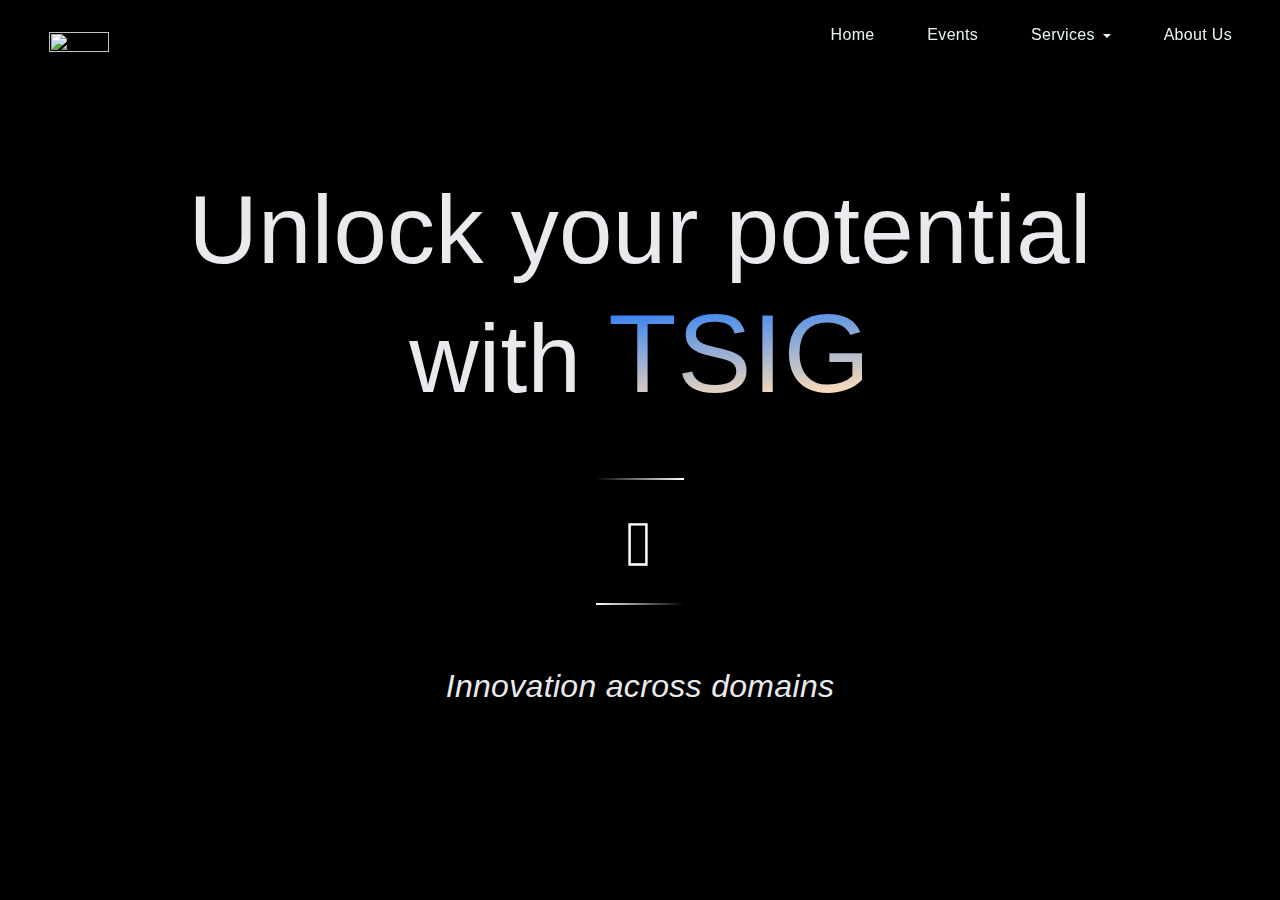
==== commit 0a3612eb: "button animation done" ====
--- a/public/index.html
+++ b/public/index.html
@@ -132,11 +132,11 @@
     })
   </script>
   <div class="home">
-    <p class="text">Unlock Your Potential <br>
-      With <span class="tsig">TSIG</span> <br>
+    <p class="text">Unlock your potential <br>
+      with <span class="tsig">TSIG</span> <br>
     <div class="down">
-      <a href="https://forms.gle/9UYQddtDJrMrgfc86"><i class="fa-solid fa-arrow-right"></i></a>
-      <p class="last">Innovation Across Domains</p>
+      <a href="https://forms.gle/9UYQddtDJrMrgfc86"><span></span><span></span><span></span><span></span><i class="fa-solid fa-arrow-right"></i></a>
+      <p class="last">Innovation across domains</p>
     </div>
   </div>
 
--- a/public/index.css
+++ b/public/index.css
@@ -12,41 +12,30 @@
     flex-direction: column;
     justify-content: center;
     align-items: center;
-
+    color: #e8eaed;
 }
 
 div.home p.text {
-    color: #fff;
+    /* color: #fff; */
     font-size: 6rem;
-    font-weight: 400;
+    font-weight: 500;
     font-family: "Noto Sans Display", sans-serif;
     text-align: center;
     margin-bottom: 1rem;
     line-height: 1.2;
 }
 
-div.home p.last {
-    color: #fff;
-    font-size: 2rem;
-    font-weight: 300;
-    font-family: "Noto Sans Display", sans-serif;
-    text-align: center;
-    margin-bottom: 1rem;
-    line-height: 1.2;
-}
-
-span.tsig {
-    color: #fff;
+
+div.home span.tsig {
+    /* color: #fff; */
     font-size: 7rem;
-    font-weight: 400;
+    font-weight: 500;
     font-family: "Noto Sans Display", sans-serif;
     text-align: center;
     background: linear-gradient(to bottom right,
-            #FFFFFF 0%,
-            #FFEA61 25%,
-            #FFEA61 50%,
-            #FFFFB7 75%,
-            #FFD400 100%);
+            #086FFF 0%,
+            #FFDDB7 50%,
+            #086FFF 100%);
     -webkit-background-clip: text;
     background-clip: text;
     -webkit-text-fill-color: transparent;
@@ -55,65 +44,194 @@
     animation: textShine 3s ease-in-out infinite alternate;
 }
 
+
 @keyframes textShine {
     0% {
+
         background-position: 100% 0%;
     }
 
-    100% {
+    50% {
+
         background-position: 0% 100%;
     }
-}
-
-div.home div.down{
+
+    100% {
+
+        background-position: 100% 0%;
+    }
+}
+
+div.home div.down {
     display: flex;
     flex-direction: column;
     justify-content: space-around;
     align-items: center;
-    
-}
-div.down a{
-    margin: 10px;
+
+}
+
+div.down a {
+    /* margin: 10px;
     background-color: transparent;
     color: black;
     font-size: 1.5rem;
     font-weight: 400;
     font-family: "Noto Sans Display", sans-serif;
     padding: 10px 20px;
-    border: white 2px 
-    solid;
+    border: white 2px solid;
     cursor: pointer;
-    transition: all 0.3s ease-in-out;
-    
-}
-div.down p.last{
+    transition: all 0.3s ease-in-out; */
+
+
+    position: relative;
+    display: inline-block;
+    padding: 25px 30px;
+    margin: 40px 0;
+    color: #fff;
+    text-decoration: none;
+    text-transform: uppercase;
+    transition: 0.5s;
+    letter-spacing: 4px;
+    overflow: hidden;
+}
+
+div.down a:hover {
+    background: #03e9f4;
+    color: #050801;
+    box-shadow: 0 0 5px #03e9f4, 0 0 25px #03e9f4, 0 0 50px #03e9f4,
+        0 0 200px #03e9f4;
+    -webkit-box-reflect: below 1px linear-gradient(transparent, #0005);
+}
+
+a:nth-child(1) {
+    filter: hue-rotate(270deg);
+}
+
+a:nth-child(2) {
+    filter: hue-rotate(110deg);
+}
+
+a span {
+    position: absolute;
+    display: block;
+}
+
+a span:nth-child(1) {
+    top: 0;
+    left: 0;
+    width: 100%;
+    height: 2px;
+    background: linear-gradient(90deg, transparent, #fff);
+    animation: animate1 1s linear infinite;
+}
+
+@keyframes animate1 {
+    0% {
+        left: -100%;
+    }
+
+    50%,
+    100% {
+        left: 100%;
+    }
+}
+
+a span:nth-child(2) {
+    top: -100%;
+    right: 0;
+    width: 2px;
+    height: 100%;
+    background: linear-gradient(180deg, transparent, #fff);
+    animation: animate2 1s linear infinite;
+    animation-delay: 0.25s;
+}
+
+@keyframes animate2 {
+    0% {
+        top: -100%;
+    }
+
+    50%,
+    100% {
+        top: 100%;
+    }
+}
+
+a span:nth-child(3) {
+    bottom: 0;
+    right: 0;
+    width: 100%;
+    height: 2px;
+    background: linear-gradient(270deg, transparent, #fff);
+    animation: animate3 1s linear infinite;
+    animation-delay: 0.5s;
+}
+
+@keyframes animate3 {
+    0% {
+        right: -100%;
+    }
+
+    50%,
+    100% {
+        right: 100%;
+    }
+}
+
+a span:nth-child(4) {
+    bottom: -100%;
+    left: 0;
+    width: 2px;
+    height: 100%;
+    background: linear-gradient(360deg, transparent, #fff);
+    animation: animate4 1s linear infinite;
+    animation-delay: 0.75s;
+}
+
+@keyframes animate4 {
+    0% {
+        bottom: -100%;
+    }
+
+    50%,
+    100% {
+        bottom: 100%;
+    }
+}
+
+
+div.down p.last {
     font-size: 2rem;
     font-weight: 400;
     font-family: "Noto Sans Display", sans-serif;
     text-align: center;
     margin: 1rem;
-
-}
-a i{
+    font-style: italic;
+}
+
+a i {
     font-size: 3rem;
     color: #FFF;
+
 }
 
 
 @media (min-width: 270px) and (max-width: 768px) {
     div.home p.text {
         font-size: 3rem;
-    }
-
-    div.home p.last {
-        font-size: 1rem;
-    }
-
-    span.tsig {
+        
+    }
+
+    div.down p.last {
+        font-size: 1.5rem;
+    }
+
+    div.home span.tsig {
         font-size: 4rem;
+        
     }
 
     div.home a {
         font-size: 1rem;
     }
-}
+}